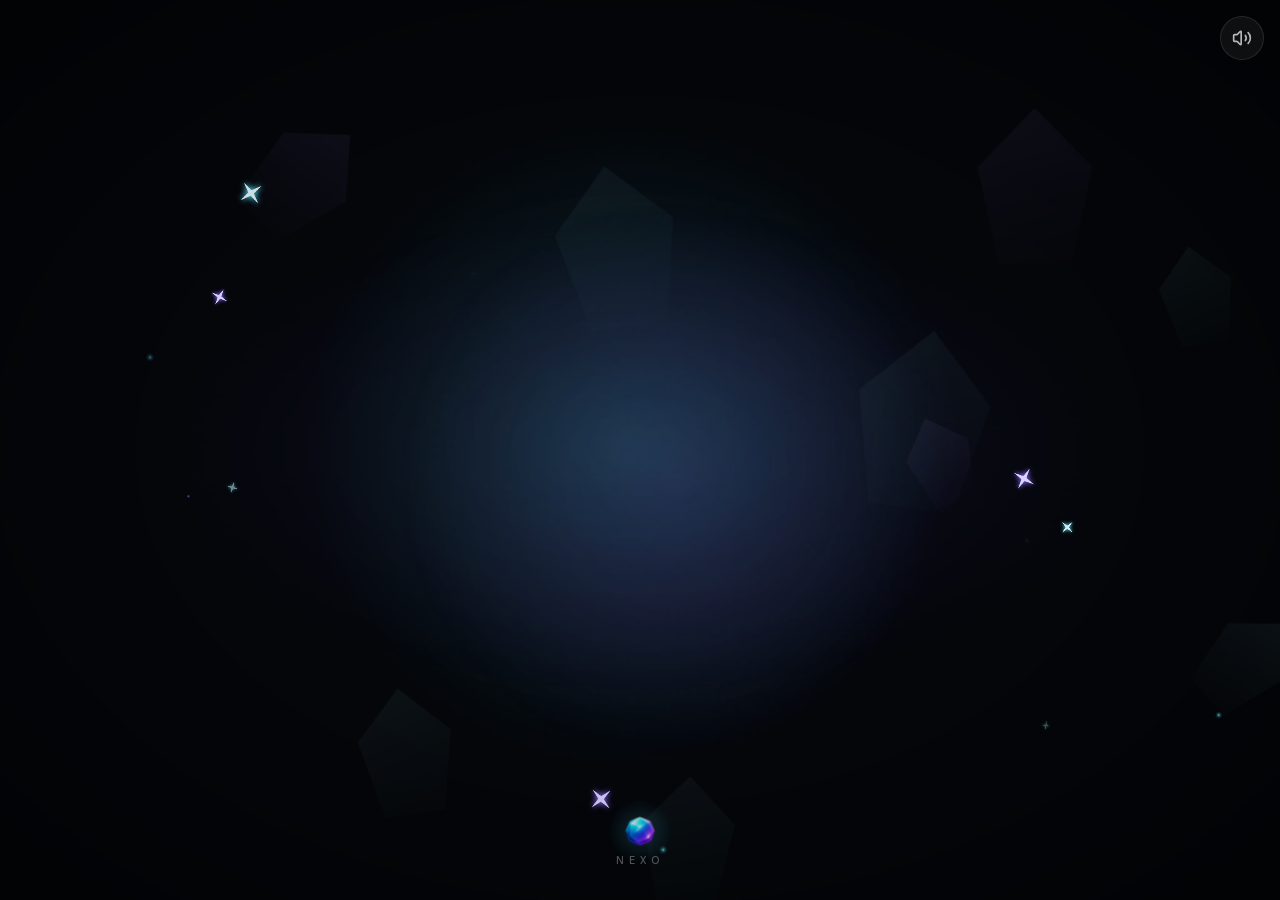
==== index.html @ 81761bd9 "Website 2026-11-21 20:21" ====
<!DOCTYPE html><html lang="de" class="dark geist_a71539c9-module__T19VSG__variable geist_mono_8d43a2aa-module__8Li5zG__variable caveat_f4b61a99-module__qhs43G__variable h-full antialiased"><head><meta charSet="utf-8"/><meta name="viewport" content="width=device-width, initial-scale=1, maximum-scale=1, user-scalable=no, viewport-fit=cover"/><link rel="preload" href="/_next/static/media/797e433ab948586e-s.p.0r6juujl39pe6.woff2" as="font" crossorigin="" type="font/woff2"/><link rel="preload" href="/_next/static/media/a85fe84266768609-s.p.0h6ig86gwutp4.woff2" as="font" crossorigin="" type="font/woff2"/><link rel="preload" href="/_next/static/media/caa3a2e1cccd8315-s.p.0wgildi0cnwt9.woff2" as="font" crossorigin="" type="font/woff2"/><link rel="preload" as="image" href="/crystal.png"/><link rel="stylesheet" href="/_next/static/chunks/04khlw2bsgxee.css" data-precedence="next"/><link rel="stylesheet" href="/_next/static/chunks/0vamba2npa4g3.css" data-precedence="next"/><link rel="stylesheet" href="/_next/static/chunks/1_z8bjdv9g41i.css" data-precedence="next"/><link rel="preload" as="script" fetchPriority="low" href="/_next/static/chunks/0rqmg49wirni2.js"/><script src="/_next/static/chunks/2i51e627rllld.js" async=""></script><script src="/_next/static/chunks/13mygkiy-sgj0.js" async=""></script><script src="/_next/static/chunks/1ib4xohwn_uib.js" async=""></script><script src="/_next/static/chunks/turbopack-1xsj3ijd8hkog.js" async=""></script><script src="/_next/static/chunks/2jrxtgu4h-6bs.js" async=""></script><script src="/_next/static/chunks/3tie-uyjdk5lp.js" async=""></script><script src="/_next/static/chunks/12kx-5sqrvec0.js" async=""></script><script src="/_next/static/chunks/0gdm_7kdql0em.js" async=""></script><script src="/_next/static/chunks/30dv19oedia1_.js" async=""></script><script src="/_next/static/chunks/3_k0rtikyjmhv.js" async=""></script><script src="/_next/static/chunks/3nl4oasslo-i-.js" async=""></script><script src="/_next/static/chunks/2qwep96i-6cj0.js" async=""></script><script src="/_next/static/chunks/0hn1bo8x3d9_b.js" async=""></script><script src="/_next/static/chunks/1rcsd5vnk_sfx.js" async=""></script><script src="/_next/static/chunks/1guqfjhjyr0w4.js" async=""></script><script src="/_next/static/chunks/3259_ziqbqms8.js" async=""></script><script src="/_next/static/chunks/0dths79yinlkn.js" async=""></script><script src="/_next/static/chunks/15a3kn6c_qgkf.js" async=""></script><script src="/_next/static/chunks/2ivs1idp0bdpu.js" async=""></script><script src="/_next/static/chunks/1ja8_trqg0-54.js" async=""></script><script src="/_next/static/chunks/0nc6sthwutwm3.js" async=""></script><meta name="theme-color" content="#0a0a0a"/><meta name="color-scheme" content="dark"/><title>Nexo</title><meta name="description" content="Deine Schul-App für alles."/><meta name="application-name" content="Nexo"/><link rel="manifest" href="/manifest.webmanifest"/><meta name="mobile-web-app-capable" content="yes"/><meta name="apple-mobile-web-app-title" content="Nexo"/><meta name="apple-mobile-web-app-status-bar-style" content="black-translucent"/><link rel="icon" href="/icon.png?icon.0kevs3wyk-muc.png" sizes="512x512" type="image/png"/><link rel="apple-touch-icon" href="/apple-icon.png?apple-icon.0-7ggz6d2srgz.png" sizes="180x180" type="image/png"/><meta name="next-size-adjust" content=""/><script src="/_next/static/chunks/0cz1d0mv5g_q7.js" noModule=""></script></head><body class="h-full overflow-hidden"><div hidden=""><!--$--><!--/$--></div><div aria-hidden="true" class="nexo-boot"><img src="/crystal.png" alt="" class="nexo-boot-mark" draggable="false"/><span class="nexo-boot-line"></span><span class="nexo-boot-hi"></span></div><script>(self.__next_s=self.__next_s||[]).push([0,{"children":"(function(){try{\nvar d=document.documentElement;\nif(localStorage.getItem(\"nexo:onboarded\")!==\"1\")return;\nvar inst=false||matchMedia(\"(display-mode: standalone)\").matches||navigator.standalone===true;\nif(!inst||sessionStorage.getItem(\"nexo:booted\")){d.setAttribute(\"data-no-boot\",\"\");return;}\nsessionStorage.setItem(\"nexo:booted\",\"1\");\nif(sessionStorage.getItem(\"nexo:greeted\"))return;\nvar p=JSON.parse(localStorage.getItem(\"nexo:profile\")||\"{}\");\nvar n=(p.firstName||\"\").trim();if(!n)return;\nsessionStorage.setItem(\"nexo:greeted\",\"1\");\nvar h={\"de\":{\"m\":\"Guten Morgen, {name}\",\"d\":\"Hallo, {name}\",\"e\":\"Guten Abend, {name}\"},\"en\":{\"m\":\"Good morning, {name}\",\"d\":\"Hi, {name}\",\"e\":\"Good evening, {name}\"},\"fr\":{\"m\":\"Bonjour, {name}\",\"d\":\"Salut, {name}\",\"e\":\"Bonsoir, {name}\"},\"es\":{\"m\":\"Buenos días, {name}\",\"d\":\"Hola, {name}\",\"e\":\"Buenas noches, {name}\"},\"ja\":{\"m\":\"おはよう、{name}\",\"d\":\"こんにちは、{name}\",\"e\":\"こんばんは、{name}\"}};var g=h[localStorage.getItem(\"nexo:locale\")]||h.de;\nvar hr=new Date().getHours();var t=(hr\u003e=5\u0026\u0026hr\u003c11?g.m:hr\u003e=17||hr\u003c5?g.e:g.d).replace(\"{name}\",n);\nd.style.setProperty(\"--boot-hi\",JSON.stringify(t));d.setAttribute(\"data-boot-greet\",\"\");\n}catch(e){}})();","id":"nexo-boot-greet"}])</script><div class="pointer-events-none fixed left-0 top-0 z-50 pl-5 pt-5 sm:pl-8 sm:pt-7"><div class="pointer-events-auto"><div class="relative"><div class="relative transition-[transform,opacity] duration-[450ms] ease-[cubic-bezier(0.22,0.61,0.36,1)]" style="transform:scale(1);transform-origin:top left;opacity:1"><button type="button" aria-label="Menü" data-tour="menu" aria-expanded="false" class="relative flex h-14 items-center rounded-lg outline-none focus-visible:ring-2 focus-visible:ring-ring"><div class="size-14 shrink-0" aria-hidden="true"></div></button><div id="nexo-crystal" aria-hidden="true" class="pointer-events-none absolute left-0 top-0 z-10 will-change-transform" style="width:56px;height:56px;transform:translateX(-6px);transform-origin:0% 0% 0"><img src="/crystal.png" alt="" aria-hidden="true" draggable="false" class="select-none object-contain size-full"/></div><div aria-hidden="true" class="pointer-events-none absolute left-0 top-0 z-10 whitespace-nowrap" style="opacity:0;transform:translateX(66px) translateY(28px)"><span class="block -translate-y-1/2 font-semibold leading-none tracking-tight text-foreground" style="font-size:1.5rem">Workspace</span></div><div aria-hidden="true" class="absolute left-0 top-0 flex flex-col" style="pointer-events:none;visibility:hidden"><div aria-hidden="true" class="pointer-events-none absolute -inset-x-8 -inset-y-4 backdrop-blur-[3px] [mask-image:linear-gradient(to_right,transparent,black_22%,black_78%,transparent),linear-gradient(to_bottom,transparent,black_14%,black_86%,transparent)] [mask-composite:intersect] [-webkit-mask-image:linear-gradient(to_right,transparent,black_22%,black_78%,transparent),linear-gradient(to_bottom,transparent,black_14%,black_86%,transparent)] [-webkit-mask-composite:source-in]" style="opacity:0"></div><button type="button" data-tour="menu-settings" class="group relative flex h-14 items-center gap-3 text-left" style="opacity:0;transform:translateY(-8px)"><span class="relative grid size-11 shrink-0 place-items-center overflow-hidden rounded-full bg-surface-2 text-sm font-semibold text-muted ring-1 ring-border transition-[opacity,color] duration-300 group-hover:text-foreground"></span><span class="text-lg font-semibold tracking-tight text-muted transition-colors group-hover:text-accent">Einstellungen</span></button><button type="button" data-tour="menu-workspace" class="group relative flex h-12 items-center text-left" style="opacity:0;transform:translateY(-8px)"><span class="text-2xl font-semibold tracking-tight transition-colors duration-200 text-foreground opacity-0">Workspace</span></button><button type="button" data-tour="menu-school" class="group relative flex h-12 items-center text-left" style="opacity:0;transform:translateY(-8px)"><span class="text-2xl font-semibold tracking-tight transition-colors duration-200 text-muted group-hover:text-accent">Schule</span></button><button type="button" data-tour="menu-planner" class="group relative flex h-12 items-center text-left" style="opacity:0;transform:translateY(-8px)"><span class="text-2xl font-semibold tracking-tight transition-colors duration-200 text-muted group-hover:text-accent">Planer</span></button><button type="button" data-tour="menu-progress" class="group relative flex h-12 items-center text-left" style="opacity:0;transform:translateY(-8px)"><span class="text-2xl font-semibold tracking-tight transition-colors duration-200 text-muted group-hover:text-accent">Fortschritt</span></button><button type="button" data-tour="menu-nexoAi" class="group relative flex h-12 items-center text-left" style="opacity:0;transform:translateY(-8px)"><span class="text-2xl font-semibold tracking-tight transition-colors duration-200 text-muted group-hover:text-accent">Nexo AI</span><span class="ml-2 self-center text-xs font-medium text-faint">bald</span></button><button type="button" data-tour="menu-community" class="group relative flex h-12 items-center text-left" style="opacity:0;transform:translateY(-8px)"><span class="text-2xl font-semibold tracking-tight transition-colors duration-200 text-muted group-hover:text-accent">Community</span><span class="ml-2 self-center text-xs font-medium text-faint">bald</span></button></div></div></div></div></div><main class="h-full"><div class="h-full w-full"><div class="relative h-full w-full select-none overflow-hidden" style="-webkit-touch-callout:none"><div aria-hidden="true" class="nexo-wall pointer-events-none absolute inset-0 z-0" style="transform-origin:top left"><div class="absolute inset-0 overflow-hidden" style="background:#07081a"><svg class="absolute inset-0 h-full w-full" viewBox="0 0 1600 1000" preserveAspectRatio="xMidYMid slice" aria-hidden="true"><defs><linearGradient id="wc-sky" x1="0" y1="0" x2="0" y2="1"><stop offset="0" stop-color="#05060f"></stop><stop offset="0.55" stop-color="#0b0a1f"></stop><stop offset="1" stop-color="#151033"></stop></linearGradient><radialGradient id="wc-glow" cx="0.5" cy="0.5" r="0.5"><stop offset="0" stop-color="#7c6bff" stop-opacity="0.32"></stop><stop offset="0.5" stop-color="#7c6bff" stop-opacity="0.1"></stop><stop offset="1" stop-color="#7c6bff" stop-opacity="0"></stop></radialGradient><radialGradient id="wc-glow2" cx="0.5" cy="0.5" r="0.5"><stop offset="0" stop-color="#46e0ff" stop-opacity="0.16"></stop><stop offset="1" stop-color="#46e0ff" stop-opacity="0"></stop></radialGradient><linearGradient id="wc-cl" x1="0" y1="0" x2="0.4" y2="1"><stop offset="0" stop-color="#7fe9ff" stop-opacity="0.55"></stop><stop offset="0.55" stop-color="#7c6bff" stop-opacity="0.35"></stop><stop offset="1" stop-color="#7c6bff" stop-opacity="0.05"></stop></linearGradient><linearGradient id="wc-cr" x1="0" y1="0" x2="0" y2="1"><stop offset="0" stop-color="#a58bff" stop-opacity="0.4"></stop><stop offset="0.6" stop-color="#c45cff" stop-opacity="0.22"></stop><stop offset="1" stop-color="#c45cff" stop-opacity="0.03"></stop></linearGradient><linearGradient id="wc-ridge" x1="0" y1="0" x2="1" y2="0"><stop offset="0" stop-color="#46e0ff" stop-opacity="0.5"></stop><stop offset="0.5" stop-color="#7c6bff" stop-opacity="0.45"></stop><stop offset="1" stop-color="#c45cff" stop-opacity="0.4"></stop></linearGradient></defs><rect width="1600" height="1000" fill="url(#wc-sky)"></rect><ellipse cx="1210" cy="470" rx="520" ry="420" fill="url(#wc-glow)"></ellipse><ellipse cx="260" cy="120" rx="520" ry="340" fill="url(#wc-glow2)"></ellipse><polyline points="90,120 210,70 420,90 330,160 180,250 300,300" fill="none" stroke="rgba(160,190,255,0.16)" stroke-width="1"></polyline><circle cx="90" cy="120" r="1.8" fill="#fff" opacity="0.25"></circle><circle cx="210" cy="70" r="1.1" fill="#fff" opacity="0.38"></circle><circle cx="330" cy="160" r="1.1" fill="#fff" opacity="0.51"></circle><circle cx="180" cy="250" r="1.1" fill="#fff" opacity="0.64"></circle><circle cx="420" cy="90" r="1.1" fill="#fff" opacity="0.27"></circle><circle cx="520" cy="210" r="1.8" fill="#fff" opacity="0.4"></circle><circle cx="640" cy="60" r="1.1" fill="#fff" opacity="0.53"></circle><circle cx="760" cy="150" r="1.1" fill="#fff" opacity="0.6599999999999999"></circle><circle cx="880" cy="80" r="1.1" fill="#fff" opacity="0.29"></circle><circle cx="990" cy="190" r="1.1" fill="#fff" opacity="0.42000000000000004"></circle><circle cx="70" cy="330" r="1.8" fill="#fff" opacity="0.55"></circle><circle cx="300" cy="300" r="1.1" fill="#fff" opacity="0.6799999999999999"></circle><circle cx="600" cy="320" r="1.1" fill="#fff" opacity="0.31"></circle><circle cx="1080" cy="70" r="1.1" fill="#fff" opacity="0.44"></circle><circle cx="1500" cy="90" r="1.1" fill="#fff" opacity="0.5700000000000001"></circle><circle cx="1420" cy="220" r="1.8" fill="#fff" opacity="0.7"></circle><circle cx="1560" cy="300" r="1.1" fill="#fff" opacity="0.33"></circle><circle cx="40" cy="200" r="1.1" fill="#fff" opacity="0.45999999999999996"></circle><circle cx="700" cy="260" r="1.1" fill="#fff" opacity="0.5900000000000001"></circle><circle cx="1000" cy="300" r="1.1" fill="#fff" opacity="0.72"></circle><g transform="translate(0 110)"><path d="M1215,120 L1125,265 L1150,600 L1208,630 L1212,282 Z" fill="url(#wc-cl)"></path><path d="M1215,120 L1212,282 L1208,630 L1285,598 L1310,262 Z" fill="url(#wc-cr)"></path><path d="M1215,120 L1125,265 L1150,600 L1208,630 L1285,598 L1310,262 Z M1125,265 L1212,282 L1310,262 M1212,282 L1208,630" fill="none" stroke="rgba(190,220,255,0.28)" stroke-width="1.2" stroke-linejoin="round"></path><path d="M1365,300 L1328,382 L1345,560 L1378,575 L1381,392 Z" fill="url(#wc-cl)" opacity="0.7"></path><path d="M1365,300 L1381,392 L1378,575 L1418,552 L1420,375 Z" fill="url(#wc-cr)" opacity="0.7"></path><path d="M1365,300 L1328,382 L1381,392 L1420,375 Z" fill="none" stroke="rgba(190,220,255,0.22)" stroke-width="1"></path></g><path d="M-40,770 L130,635 L45,840 Z" fill="#17153a" stroke="rgba(130,150,255,0.07)" stroke-width="1" stroke-linejoin="round"></path><path d="M-40,770 L45,840 L-40,1000 Z" fill="#0e0d25" stroke="rgba(130,150,255,0.07)" stroke-width="1" stroke-linejoin="round"></path><path d="M45,840 L130,635 L130,1000 L-40,1000 Z" fill="#0e0d25" stroke="rgba(130,150,255,0.07)" stroke-width="1" stroke-linejoin="round"></path><path d="M130,635 L290,715 L210,877 Z" fill="#100d29" stroke="rgba(130,150,255,0.07)" stroke-width="1" stroke-linejoin="round"></path><path d="M130,635 L210,877 L130,1000 Z" fill="#100d29" stroke="rgba(130,150,255,0.07)" stroke-width="1" stroke-linejoin="round"></path><path d="M210,877 L290,715 L290,1000 L130,1000 Z" fill="#1a1640" stroke="rgba(130,150,255,0.07)" stroke-width="1" stroke-linejoin="round"></path><path d="M290,715 L470,530 L380,854 Z" fill="#16163c" stroke="rgba(130,150,255,0.07)" stroke-width="1" stroke-linejoin="round"></path><path d="M290,715 L380,854 L290,1000 Z" fill="#0d0c22" stroke="rgba(130,150,255,0.07)" stroke-width="1" stroke-linejoin="round"></path><path d="M380,854 L470,530 L470,1000 L290,1000 Z" fill="#0d0c22" stroke="rgba(130,150,255,0.07)" stroke-width="1" stroke-linejoin="round"></path><path d="M470,530 L640,690 L555,891 Z" fill="#0e0d25" stroke="rgba(130,150,255,0.07)" stroke-width="1" stroke-linejoin="round"></path><path d="M470,530 L555,891 L470,1000 Z" fill="#0e0d25" stroke="rgba(130,150,255,0.07)" stroke-width="1" stroke-linejoin="round"></path><path d="M555,891 L640,690 L640,1000 L470,1000 Z" fill="#17153a" stroke="rgba(130,150,255,0.07)" stroke-width="1" stroke-linejoin="round"></path><path d="M640,690 L800,585 L720,868 Z" fill="#1a1640" stroke="rgba(130,150,255,0.07)" stroke-width="1" stroke-linejoin="round"></path><path d="M640,690 L720,868 L640,1000 Z" fill="#100d29" stroke="rgba(130,150,255,0.07)" stroke-width="1" stroke-linejoin="round"></path><path d="M720,868 L800,585 L800,1000 L640,1000 Z" fill="#100d29" stroke="rgba(130,150,255,0.07)" stroke-width="1" stroke-linejoin="round"></path><path d="M800,585 L960,720 L880,845 Z" fill="#0d0c22" stroke="rgba(130,150,255,0.07)" stroke-width="1" stroke-linejoin="round"></path><path d="M800,585 L880,845 L800,1000 Z" fill="#0d0c22" stroke="rgba(130,150,255,0.07)" stroke-width="1" stroke-linejoin="round"></path><path d="M880,845 L960,720 L960,1000 L800,1000 Z" fill="#16163c" stroke="rgba(130,150,255,0.07)" stroke-width="1" stroke-linejoin="round"></path><path d="M960,720 L1130,560 L1045,882 Z" fill="#17153a" stroke="rgba(130,150,255,0.07)" stroke-width="1" stroke-linejoin="round"></path><path d="M960,720 L1045,882 L960,1000 Z" fill="#0e0d25" stroke="rgba(130,150,255,0.07)" stroke-width="1" stroke-linejoin="round"></path><path d="M1045,882 L1130,560 L1130,1000 L960,1000 Z" fill="#0e0d25" stroke="rgba(130,150,255,0.07)" stroke-width="1" stroke-linejoin="round"></path><path d="M1130,560 L1300,675 L1215,859 Z" fill="#100d29" stroke="rgba(130,150,255,0.07)" stroke-width="1" stroke-linejoin="round"></path><path d="M1130,560 L1215,859 L1130,1000 Z" fill="#100d29" stroke="rgba(130,150,255,0.07)" stroke-width="1" stroke-linejoin="round"></path><path d="M1215,859 L1300,675 L1300,1000 L1130,1000 Z" fill="#1a1640" stroke="rgba(130,150,255,0.07)" stroke-width="1" stroke-linejoin="round"></path><path d="M1300,675 L1470,600 L1385,896 Z" fill="#16163c" stroke="rgba(130,150,255,0.07)" stroke-width="1" stroke-linejoin="round"></path><path d="M1300,675 L1385,896 L1300,1000 Z" fill="#0d0c22" stroke="rgba(130,150,255,0.07)" stroke-width="1" stroke-linejoin="round"></path><path d="M1385,896 L1470,600 L1470,1000 L1300,1000 Z" fill="#0d0c22" stroke="rgba(130,150,255,0.07)" stroke-width="1" stroke-linejoin="round"></path><path d="M1470,600 L1640,710 L1555,873 Z" fill="#0e0d25" stroke="rgba(130,150,255,0.07)" stroke-width="1" stroke-linejoin="round"></path><path d="M1470,600 L1555,873 L1470,1000 Z" fill="#0e0d25" stroke="rgba(130,150,255,0.07)" stroke-width="1" stroke-linejoin="round"></path><path d="M1555,873 L1640,710 L1640,1000 L1470,1000 Z" fill="#17153a" stroke="rgba(130,150,255,0.07)" stroke-width="1" stroke-linejoin="round"></path><polyline points="-40,770 130,635 290,715 470,530 640,690 800,585 960,720 1130,560 1300,675 1470,600 1640,710" fill="none" stroke="url(#wc-ridge)" stroke-width="1.4" stroke-linejoin="round"></polyline><path d="M-40,870 L180,760 L70,920 Z" fill="#100e27" stroke="rgba(120,110,255,0.06)" stroke-width="1" stroke-linejoin="round"></path><path d="M-40,870 L70,920 L-40,1000 Z" fill="#090816" stroke="rgba(120,110,255,0.06)" stroke-width="1" stroke-linejoin="round"></path><path d="M70,920 L180,760 L180,1000 L-40,1000 Z" fill="#090816" stroke="rgba(120,110,255,0.06)" stroke-width="1" stroke-linejoin="round"></path><path d="M180,760 L360,845 L270,957 Z" fill="#0b0a1a" stroke="rgba(120,110,255,0.06)" stroke-width="1" stroke-linejoin="round"></path><path d="M180,760 L270,957 L180,1000 Z" fill="#0b0a1a" stroke="rgba(120,110,255,0.06)" stroke-width="1" stroke-linejoin="round"></path><path d="M270,957 L360,845 L360,1000 L180,1000 Z" fill="#120f2b" stroke="rgba(120,110,255,0.06)" stroke-width="1" stroke-linejoin="round"></path><path d="M360,845 L560,730 L460,934 Z" fill="#100e27" stroke="rgba(120,110,255,0.06)" stroke-width="1" stroke-linejoin="round"></path><path d="M360,845 L460,934 L360,1000 Z" fill="#090816" stroke="rgba(120,110,255,0.06)" stroke-width="1" stroke-linejoin="round"></path><path d="M460,934 L560,730 L560,1000 L360,1000 Z" fill="#090816" stroke="rgba(120,110,255,0.06)" stroke-width="1" stroke-linejoin="round"></path><path d="M560,730 L760,850 L660,971 Z" fill="#0b0a1a" stroke="rgba(120,110,255,0.06)" stroke-width="1" stroke-linejoin="round"></path><path d="M560,730 L660,971 L560,1000 Z" fill="#0b0a1a" stroke="rgba(120,110,255,0.06)" stroke-width="1" stroke-linejoin="round"></path><path d="M660,971 L760,850 L760,1000 L560,1000 Z" fill="#120f2b" stroke="rgba(120,110,255,0.06)" stroke-width="1" stroke-linejoin="round"></path><path d="M760,850 L930,770 L845,948 Z" fill="#100e27" stroke="rgba(120,110,255,0.06)" stroke-width="1" stroke-linejoin="round"></path><path d="M760,850 L845,948 L760,1000 Z" fill="#090816" stroke="rgba(120,110,255,0.06)" stroke-width="1" stroke-linejoin="round"></path><path d="M845,948 L930,770 L930,1000 L760,1000 Z" fill="#090816" stroke="rgba(120,110,255,0.06)" stroke-width="1" stroke-linejoin="round"></path><path d="M930,770 L1120,870 L1025,925 Z" fill="#0b0a1a" stroke="rgba(120,110,255,0.06)" stroke-width="1" stroke-linejoin="round"></path><path d="M930,770 L1025,925 L930,1000 Z" fill="#0b0a1a" stroke="rgba(120,110,255,0.06)" stroke-width="1" stroke-linejoin="round"></path><path d="M1025,925 L1120,870 L1120,1000 L930,1000 Z" fill="#120f2b" stroke="rgba(120,110,255,0.06)" stroke-width="1" stroke-linejoin="round"></path><path d="M1120,870 L1320,760 L1220,962 Z" fill="#100e27" stroke="rgba(120,110,255,0.06)" stroke-width="1" stroke-linejoin="round"></path><path d="M1120,870 L1220,962 L1120,1000 Z" fill="#090816" stroke="rgba(120,110,255,0.06)" stroke-width="1" stroke-linejoin="round"></path><path d="M1220,962 L1320,760 L1320,1000 L1120,1000 Z" fill="#090816" stroke="rgba(120,110,255,0.06)" stroke-width="1" stroke-linejoin="round"></path><path d="M1320,760 L1500,845 L1410,939 Z" fill="#0b0a1a" stroke="rgba(120,110,255,0.06)" stroke-width="1" stroke-linejoin="round"></path><path d="M1320,760 L1410,939 L1320,1000 Z" fill="#0b0a1a" stroke="rgba(120,110,255,0.06)" stroke-width="1" stroke-linejoin="round"></path><path d="M1410,939 L1500,845 L1500,1000 L1320,1000 Z" fill="#120f2b" stroke="rgba(120,110,255,0.06)" stroke-width="1" stroke-linejoin="round"></path><path d="M1500,845 L1640,800 L1570,976 Z" fill="#100e27" stroke="rgba(120,110,255,0.06)" stroke-width="1" stroke-linejoin="round"></path><path d="M1500,845 L1570,976 L1500,1000 Z" fill="#090816" stroke="rgba(120,110,255,0.06)" stroke-width="1" stroke-linejoin="round"></path><path d="M1570,976 L1640,800 L1640,1000 L1500,1000 Z" fill="#090816" stroke="rgba(120,110,255,0.06)" stroke-width="1" stroke-linejoin="round"></path><polyline points="-40,870 180,760 360,845 560,730 760,850 930,770 1120,870 1320,760 1500,845 1640,800" fill="none" stroke="rgba(196,92,255,0.22)" stroke-width="1.2" stroke-linejoin="round"></polyline></svg></div><div aria-hidden="true" class="pointer-events-none absolute inset-0 bg-black"></div></div><div class="absolute inset-0 z-10 pointer-events-none overflow-hidden"><div class="pointer-events-none absolute inset-0 z-10" style="transform-origin:top left"></div></div><input type="file" accept="image/*" class="hidden"/></div></div><!--$--><!--/$--></main><div aria-hidden="true" class="pointer-events-none fixed inset-0 z-[180]"></div><script src="/_next/static/chunks/0rqmg49wirni2.js" id="_R_" async=""></script><script>(self.__next_f=self.__next_f||[]).push([0])</script><script>self.__next_f.push([1,"1:\"$Sreact.fragment\"\n2:I[78384,[\"/_next/static/chunks/2jrxtgu4h-6bs.js\",\"/_next/static/chunks/3tie-uyjdk5lp.js\",\"/_next/static/chunks/12kx-5sqrvec0.js\",\"/_next/static/chunks/0gdm_7kdql0em.js\",\"/_next/static/chunks/30dv19oedia1_.js\",\"/_next/static/chunks/3_k0rtikyjmhv.js\",\"/_next/static/chunks/3nl4oasslo-i-.js\",\"/_next/static/chunks/2qwep96i-6cj0.js\",\"/_next/static/chunks/0hn1bo8x3d9_b.js\",\"/_next/static/chunks/1rcsd5vnk_sfx.js\"],\"BootSplash\"]\n3:I[79520,[\"/_next/static/chunks/2jrxtgu4h-6bs.js\",\"/_next/static/chunks/3tie-uyjdk5lp.js\",\"/_next/static/chunks/12kx-5sqrvec0.js\",\"/_next/static/chunks/0gdm_7kdql0em.js\",\"/_next/static/chunks/30dv19oedia1_.js\",\"/_next/static/chunks/3_k0rtikyjmhv.js\",\"/_next/static/chunks/3nl4oasslo-i-.js\",\"/_next/static/chunks/2qwep96i-6cj0.js\",\"/_next/static/chunks/0hn1bo8x3d9_b.js\",\"/_next/static/chunks/1rcsd5vnk_sfx.js\"],\"\"]\n5:I[5748,[\"/_next/static/chunks/2jrxtgu4h-6bs.js\",\"/_next/static/chunks/3tie-uyjdk5lp.js\",\"/_next/static/chunks/12kx-5sqrvec0.js\",\"/_next/static/chunks/0gdm_7kdql0em.js\",\"/_next/static/chunks/30dv19oedia1_.js\",\"/_next/static/chunks/3_k0rtikyjmhv.js\",\"/_next/static/chunks/3nl4oasslo-i-.js\",\"/_next/static/chunks/2qwep96i-6cj0.js\",\"/_next/static/chunks/0hn1bo8x3d9_b.js\",\"/_next/static/chunks/1rcsd5vnk_sfx.js\"],\"MotionSetup\"]\n6:I[59256,[\"/_next/static/chunks/2jrxtgu4h-6bs.js\",\"/_next/static/chunks/3tie-uyjdk5lp.js\",\"/_next/static/chunks/12kx-5sqrvec0.js\",\"/_next/static/chunks/0gdm_7kdql0em.js\",\"/_next/static/chunks/30dv19oedia1_.js\",\"/_next/static/chunks/3_k0rtikyjmhv.js\",\"/_next/static/chunks/3nl4oasslo-i-.js\",\"/_next/static/chunks/2qwep96i-6cj0.js\",\"/_next/static/chunks/0hn1bo8x3d9_b.js\",\"/_next/static/chunks/1rcsd5vnk_sfx.js\"],\"AppMenu\"]\n7:I[39756,[\"/_next/static/chunks/2jrxtgu4h-6bs.js\",\"/_next/static/chunks/3tie-uyjdk5lp.js\",\"/_next/static/chunks/12kx-5sqrvec0.js\",\"/_next/static/chunks/0gdm_7kdql0em.js\",\"/_next/static/chunks/30dv19oedia1_.js\",\"/_next/static/chunks/3_k0rtikyjmhv.js\",\"/_next/static/chunks/3nl4oasslo-i-.js\",\"/_next/static/chunks/2qwep96i-6cj0.js\",\"/_next/static/chunks/0hn1bo8x3d9_b.js\",\"/_next/static/chunks/1rcsd5vnk_sfx.js\"],\"default\"]\n8:I[58298,[\"/_next/static/chunks/2jrxtgu4h-6bs.js\",\"/_next/static/chunks/3tie-uyjdk5lp.js\",\"/_next/static/chunks/12kx-5sqrvec0.js\",\"/_next/static/chunks/0gdm_7kdql0em.js\",\"/_next/static/chunks/30dv19oedia1_.js\",\"/_next/static/chunks/3_k0rtikyjmhv.js\",\"/_next/static/chunks/3nl4oasslo-i-.js\",\"/_next/static/chunks/2qwep96i-6cj0.js\",\"/_next/static/chunks/0hn1bo8x3d9_b.js\",\"/_next/static/chunks/1rcsd5vnk_sfx.js\",\"/_next/static/chunks/1guqfjhjyr0w4.js\"],\"default\"]\n9:I[37457,[\"/_next/static/chunks/2jrxtgu4h-6bs.js\",\"/_next/static/chunks/3tie-uyjdk5lp.js\",\"/_next/static/chunks/12kx-5sqrvec0.js\",\"/_next/static/chunks/0gdm_7kdql0em.js\",\"/_next/static/chunks/30dv19oedia1_.js\",\"/_next/static/chunks/3_k0rtikyjmhv.js\",\"/_next/static/chunks/3nl4oasslo-i-.js\",\"/_next/static/chunks/2qwep96i-6cj0.js\",\"/_next/static/chunks/0hn1bo8x3d9_b.js\",\"/_next/static/chunks/1rcsd5vnk_sfx.js\"],\"default\"]\n23:I[63491,[\"/_next/static/chunks/2jrxtgu4h-6bs.js\",\"/_next/static/chunks/3tie-uyjdk5lp.js\",\"/_next/static/chunks/12kx-5sqrvec0.js\",\"/_next/static/chunks/0gdm_7kdql0em.js\",\"/_next/static/chunks/30dv19oedia1_.js\",\"/_next/static/chunks/3_k0rtikyjmhv.js\",\"/_next/static/chunks/3nl4oasslo-i-.js\",\"/_next/static/chunks/2qwep96i-6cj0.js\",\"/_next/static/chunks/0hn1bo8x3d9_b.js\",\"/_next/static/chunks/1rcsd5vnk_sfx.js\",\"/_next/static/chunks/3259_ziqbqms8.js\"],\"default\"]\n:HL[\"/_next/static/chunks/04khlw2bsgxee.css\",\"style\"]\n:HL[\"/_next/static/chunks/0vamba2npa4g3.css\",\"style\"]\n:HL[\"/_next/static/chunks/1_z8bjdv9g41i.css\",\"style\"]\n:HL[\"/_next/static/media/797e433ab948586e-s.p.0r6juujl39pe6.woff2\",\"font\",{\"crossOrigin\":\"\",\"type\":\"font/woff2\"}]\n:HL[\"/_next/static/media/a85fe84266768609-s.p.0h6ig86gwutp4.woff2\",\"font\",{\"crossOrigin\":\"\",\"type\":\"font/woff2\"}]\n:HL[\"/_next/static/media/caa3a2e1cccd8315-s.p.0wgildi0cnwt9.woff2\",\"font\",{\"crossOrigin\":\"\",\"type\":\"font/woff2\"}]\n4:T4b4,(function(){try{\nvar d=document.documentElement;\nif(localStorage.getItem(\"nexo:onboarded\")!==\"1\")return;\nvar inst=false||matchMedia(\"(display-mode: standalone)\").matches||navigator.standalone===true;\nif(!inst||sessionStorage.getItem(\"nexo:booted\")){d.setAttribute(\"data-no-boot\",\"\");return;}\nsessionStorage.setItem(\"nexo:booted\",\"1\");\nif(sessionStorage.getItem(\"nexo:greeted\"))return;\nvar p=JSON.parse(localStorage.getItem(\"nexo:profile\")||\"{}\");\nvar n=(p.firstName||\"\").trim();if(!n)return;\nsessionStorage.setItem(\"nexo:greeted\",\"1\");\nvar h={\"de\":{\"m\":\"Guten Morgen, {name}\",\"d\":\"Hallo, {name}\",\"e\":\"Guten Abend, {name}\"},\"en\":{\"m\":\"Good morning, {name}\",\"d\":\"Hi, {name}\",\"e\":\"Good evening, {name}\"},\"fr\":{\"m\":\"Bonjour, {name}\",\"d\":\"Salut, {name}\",\"e\":\"Bonsoir, {name}\"},\"es\":{\"m\":\"Buenos días, {name}\",\"d\":\"Hola, {name}\",\"e\":\"Buenas noches, {name}\"},\"ja\":{\"m\":\"おはよう、{name}\",\"d\":\"こんにちは、{name}\",\"e\":\"こんばんは、{name}\"}};var g=h[localStorage.getItem(\"nexo:locale\")]||h.de;\nvar hr=new Date().getHours();var t=(hr\u003e=5\u0026\u0026hr\u003c11?g.m:hr\u003e=17||hr\u003c5?g.e:g.d).replace(\"{name}\",n);\nd.style.setProperty(\"--boot-hi\",JSON.stringify(t));d.setAttribute(\"data-boot-greet\",\"\");\n}catch(e){}})();0:{\"P\":null,\"c\":[\"\",\"\"],\"q\":\"\",\"i\":false,\"f\":[[[\"\",{\"children\":[\"__PAGE__\",{},\"$undefined\",\"$undefined\",4608]},\"$undefined\",\"$undefined\",4624],[[\"$\",\"$1\",\"c\",{\"children\":[[[\"$\",\"link\",\"0\",{\"rel\":\"stylesheet\",\"href\":\"/_next/static/chunks/04khlw2bsgxee.css\",\"precedence\":\"next\",\"crossOrigin\":\"$undefined\",\"nonce\":\"$undefined\"}],[\"$\",\"link\",\"1\",{\"rel\":\"stylesheet\",\"href\":\"/_next/static/chunks/0vamba2npa4g3.css\",\"precedence\":\"next\",\"crossOrigin\":\"$undefined\",\"nonce\":\"$undefined\"}],[\"$\",\"link\",\"2\",{\"rel\":\"stylesheet\",\"href\":\"/_next/static/chunks/1_z8bjdv9g41i.css\",\"precedence\":\"next\",\"crossOrigin\":\"$undefined\",\"nonce\":\"$undefined\"}],[\"$\",\"script\",\"script-0\",{\"src\":\"/_next/static/chunks/2jrxtgu4h-6bs.js\",\"async\":true,\"nonce\":\"$undefined\"}],[\"$\",\"script\",\"script-1\",{\"src\":\"/_next/static/chunks/3tie-uyjdk5lp.js\",\"async\":true,\"nonce\":\"$undefined\"}],[\"$\",\"script\",\"script-2\",{\"src\":\"/_next/static/chunks/12kx-5sqrvec0.js\",\"async\":true,\"nonce\":\"$undefined\"}],[\"$\",\"script\",\"script-3\",{\"src\":\"/_next/static/chunks/0gdm_7kdql0em.js\",\"async\":true,\"nonce\":\"$undefined\"}],[\"$\",\"script\",\"script-4\",{\"src\":\"/_next/static/chunks/30dv19oedia1_.js\",\"async\":true,\"nonce\":\"$undefined\"}],[\"$\",\"script\",\"script-5\",{\"src\":\"/_next/static/chunks/3_k0rtikyjmhv.js\",\"async\":true,\"nonce\":\"$undefined\"}],[\"$\",\"script\",\"script-6\",{\"src\":\"/_next/static/chunks/3nl4oasslo-i-.js\",\"async\":true,\"nonce\":\"$undefined\"}],[\"$\",\"script\",\"script-7\",{\"src\":\"/_next/static/chunks/2qwep96i-6cj0.js\",\"async\":true,\"nonce\":\"$undefined\"}],[\"$\",\"script\",\"script-8\",{\"src\":\"/_next/static/chunks/0hn1bo8x3d9_b.js\",\"async\":true,\"nonce\":\"$undefined\"}],[\"$\",\"script\",\"script-9\",{\"src\":\"/_next/static/chunks/1rcsd5vnk_sfx.js\",\"async\":true,\"nonce\":\"$undefined\"}]],[\"$\",\"html\",null,{\"lang\":\"de\",\"suppressHydrationWarning\":true,\"className\":\"dark geist_a71539c9-module__T19VSG__variable geist_mono_8d43a2aa-module__8Li5zG__variable caveat_f4b61a99-module__qhs43G__variable h-full antialiased\",\"children\":[\"$\",\"body\",null,{\"className\":\"h-full overflow-hidden\",\"children\":[[\"$\",\"$L2\",null,{}],[\"$\",\"$L3\",null,{\"id\":\"nexo-boot-greet\",\"strategy\":\"beforeInteractive\",\"children\":\"$4\"}],[\"$\",\"$L5\",null,{\"children\":[[\"$\",\"div\",null,{\"className\":\"pointer-events-none fixed left-0 top-0 z-50 pl-5 pt-5 sm:pl-8 sm:pt-7\",\"children\":[\"$\",\"div\",null,{\"className\":\"pointer-events-auto\",\"children\":[\"$\",\"$L6\",null,{}]}]}],[\"$\",\"main\",null,{\"className\":\"h-full\",\"children\":[\"$\",\"$L7\",null,{\"parallelRouterKey\":\"children\",\"error\":\"$8\",\"errorStyles\":[],\"errorScripts\":[[\"$\",\"script\",\"script-0\",{\"src\":\"/_next/static/chunks/1guqfjhjyr0w4.js\",\"async\":true,\"nonce\":\"$undefined\"}]],\"template\":[\"$\",\"$L9\",null,{}],\"templateStyles\":\"$undefined\",\"templateScripts\":\"$undefined\",\"notFound\":[[[\"$\",\"title\",null,{\"children\":\"404: This page could not be found.\"}],[\"$\",\"div\",null,{\"style\":{\"fontFamily\":\"system-ui,\\\"Segoe UI\\\",Roboto,Helvetica,Arial,sans-serif,\\\"Apple Color Emoji\\\",\\\"Segoe UI Emoji\\\"\",\"height\":\"100vh\",\"textAlign\":\"center\",\"display\":\"flex\",\"flexDirection\":\"column\",\"alignItems\":\"center\",\"justifyContent\":\"center\"},\"children\":[\"$\",\"div\",null,{\"children\":[[\"$\",\"style\",null,{\"dangerouslySetInnerHTML\":{\"__html\":\"body{color:#000;background:#fff;margin:0}.next-error-h1{border-right:1px solid rgba(0,0,0,.3)}@media (prefers-color-scheme:dark){body{color:#fff;background:#000}.next-error-h1{border-right:1px solid rgba(255,255,255,.3)}}\"}}],\"$La\",\"$Lb\"]}]}]],[]],\"forbidden\":\"$undefined\",\"unauthorized\":\"$undefined\"}]}],\"$Lc\",\"$Ld\",\"$Le\",\"$Lf\",\"$L10\",\"$L11\",\"$L12\",\"$L13\",\"$L14\",\"$L15\",\"$L16\",\"$L17\",\"$L18\",\"$L19\",\"$L1a\",\"$L1b\",\"$L1c\",\"$L1d\"]}],\"$L1e\",\"$L1f\",\"$L20\"]}]}]]}],{\"children\":[\"$L21\",{},null,false,null]},null,false,null],\"$L22\",false]],\"m\":\"$undefined\",\"G\":[\"$23\",[\"$L24\",\"$L25\",\"$L26\"]],\"S\":true,\"h\":null,\"r\":\"$undefined\",\"s\":\"$undefined\",\"a\":\"$undefined\",\"l\":\"$undefined\",\"p\":\"$undefined\",\"d\":\"$undefined\",\"b\":\"AVZYMRuhBl_-Pl1wfSJZS\"}\n27:I[42638,[\"/_next/static/chunks/2jrxtgu4h-6bs.js\",\"/_next/static/chunks/3tie-uyjdk5lp.js\",\"/_next/static/chunks/12kx-5sqrvec0.js\",\"/_next/static/chunks/0gdm_7kdql0em.js\",\"/_next/static/chunks/30dv19oedia1_.js\",\"/_next/static/chunks/3_k0rtikyjmhv.js\",\"/_next/static/chunks/3nl4oasslo-i-.js\",\"/_next/static/chunks/2qwep96i-6cj0.js\",\"/_next/static/chunks/0hn1bo8x3d9_b.js\",\"/_next/static/chunks/1rcsd5vnk_sfx.js\"],\"BackToWorkspace\"]\n28:I[83826,[\"/_next/static/chunks/2jrxtgu4h-6bs.js\",\"/_next/static/chunks/3tie-uyjdk5lp.js\",\"/_next/static/chunks/12kx-5sqrvec0.js\",\"/_next/static/chunks/0gdm_7kdql0em.js\",\"/_next/static/chunks/30dv19oedia1_.js\",\"/_next/static/chunks/3_k0rtikyjmhv.js\",\"/_next/static/chunks/3nl4oasslo-i-.js\",\"/_next/static/chunks/2qwep96i-6cj0.js\",\"/_next/static/chunks/0hn1bo8x3d9_b.js\",\"/_next/static/chunks/1rcsd5vnk_sfx.js\"],\"UndoToast\"]\n29:I[902,[\"/_next/static/chunks/2jrxtgu4h-6bs.js\",\"/_next/static/chunks/3tie-uyjdk5lp.js\",\"/_next/static/chunks/12kx-5sqrvec0.js\",\"/_next/static/chunks/0gdm_7kdql0em.js\",\"/_next/static/chunks/30dv19oedia1_.js\",\"/_next/static/chunks/3_k0rtikyjmhv.js\",\"/_next/static/chunks/3nl4oasslo-i-.js\",\"/_next/static/chunks/2qwep96i-6cj0.js\",\"/_next/static/chunks/0hn1bo8x3d9_b.js\",\"/_next/static/chunks/1rcsd5vnk_sfx.js\"],\"BackupReminder\"]\n2a:I[54981,[\"/_next/static/chunks/2jrxtgu4h-6bs.js\",\"/_next/static/chunks/3tie-uyjdk5lp.js\",\"/_next/static/chunks/12kx-5sqrvec0.js\",\"/_next/static/chunks/0gdm_7kdql0em.js\",\"/_next/static/chunks/30dv19oedia1_.js\",\"/_next/static/chunks/3_k0rtikyjmhv.js\",\"/_next/static/chunks/3nl4oasslo-i-.js\",\"/_next/static/chunks/2qwep96i-6cj0.js\",\"/_next/static/chunks/0hn1bo8x3d9_b.js\",\"/_next/static/chunks/1rcsd5vnk_sfx.js\"],\"Onboarding\"]\n2b:I[29766,[\"/_next/static/chunks/2jrxtgu4h-6bs.js\",\"/_next/static/chunks/3tie-uyjdk5lp.js\",\"/_next/static/chunks/12kx-5sqrvec0.js\",\"/_next/static/chunks/0gdm_7kdql0em.js\",\"/_next/static/chunks/30dv19oedia1_.js\",\"/_next/static/chunks/3_k0rtikyjmhv.js\",\"/_next/static/chunks/3nl4oasslo-i-.js\",\"/_next/static/chunks/2qwep96i-6cj0.js\",\"/_next/static/chunks/0hn1bo8x3d9_b.js\",\"/_next/static/chunks/1rcsd5vnk_sfx.js\"],\"TourOverlay\"]\n2c:I[33392,[\"/_next/static/chunks/2jrxtgu4h-6bs.js\",\"/_next/static/chunks/3tie-uyjdk5lp.js\",\"/_next/static/chunks/12kx-5sqrvec0.js\",\"/_next/static/chunks/0gdm_7kdql0em.js\",\"/_next/static/chunks/30dv19oedia1_.js\",\"/_next/static/chunks/3_k0rtikyjmhv.js\",\"/_next/static/chunks/3nl4oasslo-i-.js\",\"/_next/static/chunks/2qwep96i-6cj0.js\",\"/_next/static/chunks/0hn1bo8x3d9_b.js\",\"/_next/static/chunks/1rcsd5vnk_sfx.js\"],\"HoverHint\"]\n2d:I[71241,[\"/_next/static/chunks/2jrxtgu4h-6bs.js\",\"/_next/static/chunks/3tie-uyjdk5lp.js\",\"/_next/static/chunks/12kx-5sqrvec0.js\",\"/_next/static/chunks/0gdm_7kdql0em.js\",\"/_next/static/chunks/30dv19oedia1_.js\",\"/_next/static/chunks/3_k0rtikyjmhv.js\",\"/_next/static/chunks/3nl4oasslo-i-.js\",\"/_next/static/chunks/2qwep96i-6cj0.js\",\"/_next/static/chunks/0hn1bo8x3d9_b.js\",\"/_next/static/chunks/1rcsd5vnk_sfx.js\"],\"CheckBurst\"]\n2e:I[97630,[\"/_next/static/chunks/2jrxtgu4h-6bs.js\",\"/_next/static/chunks/3tie-uyjdk5lp.js\",\"/_next/static/chunks/12kx-5sqrvec0.js\",\"/_next/static/chunks/0gdm_7kdql0em.js\",\"/_next/static/chunks/30dv19oedia1_.js\",\"/_next/static/chunks/3_k0rtikyjmhv.js\",\"/_next/static/chunks/3nl4oasslo-i-.js\",\"/_next/static/chunks/2qwep96i-6cj0.js\",\"/_next/static/chunks/0hn1bo8x3d9_b.js\",\"/_next/static/chunks/1rcsd5vnk_sfx.js\"],\"QuickHomeworkHost\"]\n2f:I[26009,[\"/_next/static/chunks/2jrxtgu4h-6bs.js\",\"/_next/static/chunks/3tie-uyjdk5lp.js\",\"/_next/static/chunks/12kx-5sqrvec0.js\",\"/_next/static/chunks/0gdm_7kdql0em.js\",\"/_next/static/chunks/30dv19oedia1_.js\",\"/_next/static/chunks/3_k0rtikyjmhv.js\",\"/_next/static/chunks/3nl4oasslo-i-.js\",\"/_next/static/chunks/2qwep96i-6cj0.js\",\"/_next/static/chunks/0hn1bo8x3d9_b.js\",\"/_next/static/chunks/1rcsd5vnk_sfx.js\"],\"CommandPalette\"]\n30:I[17892,[\"/_next/static/chunks/2jrxtgu4h-6bs.js\",\"/_next/static/chunks/3tie-uyjdk5lp.js\",\"/_next/static/chunks/12kx-5sqrvec0.js\",\"/_next/static/chunks/0gdm_7kdql0em.js\",\"/_next/static/chunks/30dv19oedia1_.js\",\"/_next/static/chunks/3_k0rtikyjmhv.js\",\"/_next/static/chunks/3nl4oasslo-i-.js\",\"/_next/static/chunks/2qwep96i-6cj0.js\",\"/_next/static/chunks/0hn1bo8x3d9_b.js\",\"/_next/static/chunks/1rcsd5vnk_sfx.js\"],\"PullToSearch\"]\n31:I[43672,[\"/_next/static/chunks/2jrxtgu4h-6bs.js\",\"/_next/static/chunks/3tie-uyjdk5lp.js\",\"/_next/static/chunks/12kx-5sqrvec0.js\",\"/_next/static/chunks/0gdm_7kdql0em.js\",\"/_next/static/chunks/30dv19oedia1_.js\",\"/_next/static/chunks/3_k0rtikyjmhv.js\",\"/_next/static/chunks/3nl4oasslo-i-.js\",\"/_next/static/chunks/2qwep96i-6cj0.js\",\"/_next/static/chunks/0hn1bo8x3d9_b.js\",\"/_next/static/chunks/1rcsd5vnk_sfx.js\"],\"ReminderHost\"]\n32:I[23246,[\"/_next/static/chunks/2jrxtgu4h-6bs.js\",\"/_next/static/chunks/3tie-uyjdk5lp.js\",\"/_next/static/chunks/12kx-5sqrvec0.js\",\"/_next/static/chunks/0gdm_7kdql0em.js\",\"/_next/static/chunks/30dv19oedia1_.js\",\"/_next/static/chunks/3_k0rtikyjmhv.js\",\"/_next/static/chunks/3nl4oasslo-i-.js\",\"/_next/static/chunks/2qwep96i-6cj0.js\",\"/_next/static/chunks/0hn1bo8x3d9_b.js\",\"/_next/static/chunks/1rcsd5vnk_sfx.js\"],\"StudyHost\"]\n33:I[38363,[\"/_next/static/chunks/2jrxtgu4h-6bs.js\",\"/_next/static/chunks/3tie-uyjdk5lp.js\",\"/_next/static/chunks/12kx-5sqrvec0.js\",\"/_next/static/chunks/0gdm_7kdql0em.js\",\"/_next/static/chunks/30dv19oedia1_.js\",\"/_next/static/chunks/3_k0rtikyjmhv.js\",\"/_next/static/chunks/3nl4oasslo-i-.js\",\"/_next/static/chunks/2qwep96i-6cj0.js\",\"/_next/static/chunks/0hn1bo8x3d9_b.js\",\"/_next/static/chunks/1rcsd5vnk_sfx.js\"],\"TimerHost\"]\n34:I[45813,[\"/_next/static/chunks/2jrxtgu4h-6bs.js\",\"/_next/static/chunks/3tie-uyjdk5lp.js\",\"/_next/static/chunks/12kx-5sqrvec0.js\",\"/_next/static/chunks/0gdm_7kdql0em.js\",\"/_next/static/chunks/30dv19oedia1_.js\",\"/_next/static/chunks/3_k0rtikyjmhv.js\",\"/_next/static/chunks/3nl4oasslo-i-.js\",\"/_next/static/chunks/2qwep96i-6cj0.js\",\"/_next/static/chunks/0hn1bo8x3d9_b.js\",\"/_next/static/chunks/1rcsd5vnk_sfx.js\"],\"NudgeHost\"]\n35:I[29778,[\"/_next/static/chunks/2jrxtgu4h-6bs.js\",\"/_next/static/chunks/3tie-uyjdk5lp.js\",\"/_next/static/chunks/12kx-5sqrvec0.js\",\"/_next/static/chunks/0gdm_7kdql0em.js\",\"/_next/static/chunks/30dv19oedia1_.js\",\"/_next/static/chunks/3_k0rtikyjmhv.js\",\"/_next/static/chunks/3nl4oasslo-i-.js\",\"/_next/static/chunks/2qwep96i-6cj0.js\",\"/_next/static/chunks/0hn1bo8x3d9_b.js\",\"/_next/static/chunks/1rcsd5vnk_sfx.js\"],\"ReliabilityHost\"]\n36:I[66452,[\"/_next/static/chunks/2jrxtgu4h-6bs.js\",\"/_next/static/chunks/3tie-uyjdk5lp.js\",\"/_next/static/chunks/12kx-5sqrvec0.js\",\"/_next/static/chunks/0gdm_7kdql0em.js\",\"/_next/static/chunks/30dv19oedia1_.js\",\"/_next/static/chunks/3_k0rtikyjmhv.js\",\"/_next/static/chunks/3nl4oasslo-i-.js\",\"/_next/static/chunks/2qwep96i-6cj0.js\",\"/_next/static/chunks/0hn1bo8x3d9_b.js\",\"/_next/static/chunks/1rcsd5vnk_sfx.js\"],\"TiltHost\"]\n37:I[72330,[\"/_next/static/chunks/2jrxtgu4h-6bs.js\",\"/_next/static/chunks/3tie-uyjdk5lp.js\",\"/_next/static/chunks/12kx-5sqrvec0.js\",\"/_next/static/chunks/0gdm_7kdql0em.js\",\"/_next/static/chunks/30dv19oedia1_.js\",\"/_next/static/chunks/3_k0rtikyjmhv.js\",\"/_next/static/chunks/3nl4oasslo-i-.js\",\"/_next/static/chunks/2qwep96i-6cj0.js\",\"/_next/static/chunks/0hn1bo8x3d9_b.js\",\"/_next/static/chunks/1rcsd5vnk_sfx.js\"],\"ProgressHost\"]\n38:I[54462,[\"/_next/static/chunks/2jrxtgu4h-6bs.js\",\"/_next/static/chunks/3tie-uyjdk5lp.js\",\"/_next/static/chunks/12kx-5sqrvec0.js\",\"/_next/static/chunks/0gdm_7kdql0em.js\",\"/_next/static/chunks/30dv19oedia1_.js\",\"/_next/static/chunks/3_k0rtikyjmhv.js\",\"/_next/static/chunks/3nl4oasslo-i-.js\",\"/_next/static/chunks/2qwep96i-6cj0.js\",\"/_next/static/chunks/0hn1bo8x3d9_b.js\",\"/_next/static/chunks/1rcsd5vnk_sfx.js\"],\"AppRouteFix\"]\n39:I[32489,[\"/_next/static/chunks/2jrxtgu4h-6bs.js\",\"/_next/static/chunks/3tie-uyjdk5lp.js\",\"/_next/static/chunks/12kx-5sqrvec0.js\",\"/_next/static/chunks/0gdm_7kdql0em.js\",\"/_next/static/chunks/30dv19oedia1_.js\",\"/_next/static/chunks/3_k0rtikyjmhv.js\",\"/_next/static/chunks/3nl4oasslo-i-.js\",\"/_next/static/chunks/2qwep96i-6cj0.js\",\"/_next/static/chunks/0hn1bo8x3d9_b.js\",\"/_next/static/chunks/1rcsd5vnk_sfx.js\"],\"PerfGuard\"]\n3a:I[86737,[\"/_next/static/chunks/2jrxtgu4h-6bs.js\",\"/_next/static/chunks/3tie-uyjdk5lp.js\",\"/_next/static/chunks/12kx-5sqrvec0.js\",\"/_next/static/chunks/0gdm_7kdql0em.js\",\"/_next/static/chunks/30dv19oedia1_.js\",\"/_next/static/chunks/3_k0rtikyjmhv.js\",\"/_next/static/chunks/3nl4oasslo-i-.js\",\"/_next/static/chunks/2qwep96i-6cj0.js\",\"/_next/static/chunks/0hn1bo8x3d9_b.js\",\"/_next/static/chunks/1rcsd5vnk_sfx.js\"],\"Warmup\"]\n3b:I[19280,[\"/_next/static/chunks/2jrxtgu4h-6bs.js\",\"/_next/static/chunks/3tie-uyjdk5lp.js\",\"/_next/static/chunks/12kx-5sqrvec0.js\",\"/_next/static/chunks/0gdm_7kdql0em.js\",\"/_next/static/chunks/30dv19oedia1_.js\",\"/_next/static/chunks/3_k0rtikyjmhv.js\",\"/_next/static/chunks/3nl4oasslo-i-.js\",\"/_next/static/chunks/2qwep96i-6cj0.js\",\"/_next/static/chunks/0hn1bo8x3d9_b.js\",\"/_next/static/chunks/1rcsd5vnk_sfx.js\"],\"ServiceWorkerRegister\"]\n3c:I[59986,[\"/_next/static/chunks/2jrxtgu4h-6bs.js\",\"/_next/static/chunks/3tie-uyjdk5lp.js\",\"/_next/static/chunks/12kx-5sqrvec0.js\",\"/_next/static/chunks/0gdm_7kdql0em.js\",\"/_next/static/chunks/30dv19oedia1_.js\",\"/_next/static/chunks/3_k0rtikyjmhv.js\",\"/_next/static/chunks/3nl4oasslo-i-.js\",\"/_next/static/chunks/2qwep96i-6cj0.js\",\"/_next/static/chunks/0hn1bo8x3d9_b.js\",\"/_next/static/chunks/1rcsd5vnk_sfx.js\",\"/_next/static/chunks/0dths79yinlkn.js\",\"/_next/static/chunks/15a3kn6c_qgkf.js\",\"/_next/static/chunks/2ivs1idp0bdpu.js\",\"/_next/static/chunks/1ja8_trqg0-54.js\",\"/_next/static/chunks/0nc6sthwutwm3.js\"],\"WorkspaceHost\"]\n3d:I[24121,[\"/_next/static/chunks/2jrxtgu4h-6bs.js\",\"/_next/static/chunks/3tie-uyjdk5lp.js\",\"/_next/static/chunks/12kx-5sqrvec0.js\",\"/_next/static/chunks/0gdm_7kdql0em.js\",\"/_next/static/chunks/30dv19oedia1_.js\",\"/_next/static/chunks/3_k0rtikyjmhv.js\",\"/_next/static/chunks/3nl4oasslo-i-.js\",\"/_next/static/chunks/2qwep96i-6cj0.js\",\"/_next/static/chunks/0hn1bo8x3d9_b.js\",\"/_next/static/chunks/1rcsd5vnk_sfx.js\",\"/_next/static/chunks/0dths79yinlkn.js\",\"/_next/static/chunks/15a3kn6c_qgkf.js\",\"/_next/static/chunks/2ivs1idp0bdpu.js\",\"/_next/static/chunks/1ja8_trqg0-54.js\",\"/_next/static/chunks/0nc6sthwutwm3.js\"],\"WorkspaceTip\"]\n3e:I[12479,[\"/_next/static/chunks/2jrxtgu4h-6bs.js\",\"/_next/static/chunks/3tie-uyjdk5lp.js\",\"/_next/static/chunks/12kx-5sqrvec0.js\",\"/_next/static/chunks/0gdm_7kdql0em.js\",\"/_next/static/chunks/30dv19oedia1_.js\",\"/_next/static/chunks/3_k0rtikyjmhv.js\",\"/_next/static/chunks/3nl4oasslo-i-.js\",\"/_next/static/chunks/2qwep96i-6cj0.js\",\"/_next/static/chunks/0hn1bo8x3d9_b.js\",\"/_next/static/chunks/1rcsd5vnk_sfx.js\",\"/_next/static/chunks/0dths79yinlkn.js\",\"/_next/static/chunks/15a3kn6c_qgkf.js\",\"/_next/static/chunks/2ivs1idp0bdpu.js\",\"/_next/static/chunks/1ja8_trqg0-54.js\",\"/_next/static/chunks/0nc6sthwutwm3.js\"],\"ChapterStart\"]\n3f:I[97367,[\"/_next/static/chunks/2jrxtgu4h-6bs.js\",\"/_next/static/chunks/3tie-uyjdk5lp.js\",\"/_next/static/chunks/12kx-5sqrvec0.js\",\"/_next/static/chunks/0gdm_7kdql0em.js\",\"/_next/static/chunks/30dv19oedia1_.js\",\"/_next/static/chunks/3_k0rtikyjmhv.js\",\"/_next/static/chunks/3nl4oasslo-i-.js\",\"/_next/static/chunks/2qwep96i-6cj0.js\",\"/_next/static/chunks/0hn1bo8x3d9_b.js\",\"/_next/static/chunks/1rcsd5vnk_sfx.js\"],\"OutletBoundary\"]\n40:\"$Sreact.suspense\"\n42:I[97367,[\"/_next/static/chunks/2jrxtgu4h-6bs.js\",\"/_next/static/chunks/3tie-uyjdk5lp.js\",\"/_next/static/chunks/12kx-5sqrvec0.js\",\"/_next/static/chunks/0gdm_7kdql0em.js\",\"/_next/static/chunks/30dv19oedia1_.js\",\"/_next/static/chunks/3_k0rtikyjmhv.js\",\"/_next/static/chunks/3nl4oasslo-i-.js\",\"/_next/static/chunks/2qwep96i-6cj0.js\",\"/_next/static/chunks/0hn1bo8x3d9_b.js\",\"/_next/static/chunks/1rcsd5vnk_sfx.js\"],\"ViewportBoundary\"]\n44:I[97367,[\"/_next/static/chunks/2jrxtgu4h-6bs.js\",\"/_next/static/chunks/3tie-uyjdk5lp.js\",\"/_next/static/chunks/12kx-5sqrvec0.js\",\"/_next/static/chunks/0gdm_7kdql0em.js\",\"/_next/static/chunks/30dv19oedia1_.js\",\"/_next/static/chunks/3_k0rtikyjmhv.js\",\"/_next/static/chunks/3nl4oasslo-i-.js\",\"/_next/static/chunks/2qwep96i-6cj0.js\",\"/_next/static/chunks/0hn1bo8x3d9_b.js\",\"/_next/static/chunks/1rcsd5vnk_sfx.js\"],\"MetadataBoundary\"]\na:[\"$\",\"h1\",null,{\"className\":\"next-error-h1\",\"style\":{\"display\":\"inline-block\",\"margin\":\"0 20px 0 0\",\"padding\":\"0 23px 0 0\",\"fontSize\":24,\"fontWeight\":500,\"verticalAlign\":\"top\",\"lineHeight\":\"49px\"},\"children\":404}]\nb:[\"$\",\"div\",null,{\"style\":{\"display\":\"inline-block\"},\"children\":[\"$\",\"h2\",null,{\"style\":{\"fontSize\":14,\"fontWeight\":400,\"lineHeight\":\"49px\",\"margin\":0},\"children\":\"This page could not be found.\"}]}]\nc:[\"$\",\"$L27\",null,{}]\nd:[\"$\",\"$L28\",null,{}]\ne:[\"$\",\"$L29\",null,{}]\nf:[\"$\",\"$L2a\",null,{}]\n10:[\"$\",\"$L2b\",null,{}]\n11:[\"$\",\"$L2c\",null,{}]\n12:[\"$\",\"$L2d\",null,{}]\n13:[\"$\",\"$L2e\",null,{}]\n14:[\"$\",\"$L2f\",null,{}]\n15:[\"$\",\"$L30\",null,{}]\n16:[\"$\",\"$L31\",null,{}]\n17:[\"$\",\"$L32\",null,{}]\n18:[\"$\",\"$L33\",null,{}]\n19:[\"$\",\"$L34\",null,{}]\n1a:[\"$\",\"$L35\",null,{}]\n1b:[\"$\",\"$L36\",null,{}]\n1c:[\"$\",\"$L37\",null,{}]\n1d:[\"$\",\"$L38\",null,{}]\n1e:[\"$\",\"$L39\",null,{}]\n1f:[\"$\",\"$L3a\",null,{}]\n20:[\"$\",\"$L3b\",null,{}]\n21:[\"$\",\"$1\",\"c\",{\"children\":[[[\"$\",\"$L3c\",null,{}],[\"$\",\"$L3d\",null,{}],[\"$\",\"$L3e\",null,{\"cat\":\"home\"}]],[[\"$\",\"script\",\"script-0\",{\"src\":\"/_next/static/chunks/0dths79yinlkn.js\",\"async\":true,\"nonce\":\"$undefined\"}],[\"$\",\"script\",\"script-1\",{\"src\":\"/_next/static/chunks/15a3kn6c_qgkf.js\",\"async\":true,\"nonce\":\"$undefined\"}],[\"$\",\"script\",\"script-2\",{\"src\":\"/_next/static/chunks/2ivs1idp0bdpu.js\",\"async\":true,\"nonce\":\"$undefined\"}],[\"$\",\"script\",\"script-3\",{\"src\":\"/_next/static/chunks/1ja8_trqg0-54.js\",\"async\":true,\"nonce\":\"$undefined\"}],[\"$\",\"script\",\"script-4\",{\"src\":\"/_next/static/chunks/0nc6sthwutwm3.js\",\"async\":true,\"nonce\":\"$undefined\"}]],[\"$\",\"$L3f\",null,{\"children\":[\"$\",\"$40\",null,{\"name\":\"Next.MetadataOutlet\",\"children\":\"$@41\"}]}]]}]\n22:[\"$\",\"$1\",\"h\",{\"children\":[null,[\"$\",\"$L42\",null,{\"children\":\"$L43\"}],[\"$\",\"div\",null,{\"hidden\":true,\"children\":[\"$\",\"$L44\",null,{\"children\":[\"$\",\"$40\",null,{\"name\":\"Next.Metadata\",\"children\":\"$L45\"}]}]}],[\"$\",\"meta\",null,{\"name\":\"next-size-adjust\",\"content\":\"\"}]]}]\n24:[\"$\",\"link\",\"0\",{\"rel\":\"stylesheet\",\"href\":\"/_next/static/chunks/04khlw2bsgxee.css\",\"precedence\":\"next\",\"crossOrigin\":\"$undefined\",\"nonce\":\"$undefined\"}]\n25:[\"$\",\"link\",\"1\",{\"rel\":\"stylesheet\",\"href\":\"/_next/static/chunks/0vamba2npa4g3.css\",\"precedence\":\"next\",\"crossOrigin\":\"$undefined\",\"nonce\":\"$undefined\"}]\n26:[\"$\",\"link\",\"2\",{\"rel\":\"stylesheet\",\"href\":\"/_next/static/chunks/1_z8bjdv9g41i.css\",\"precedence\":\"next\",\"crossOrigin\":\"$undefined\",\"nonce\":\"$undefined\"}]\n43:[[\"$\",\"meta\",\"0\",{\"charSet\":\"utf-8\"}],[\"$\",\"meta\",\"1\",{\"name\":\"viewport\",\"content\":\"width=device-width, initial-scale=1, maximum-scale=1, user-scalable=no, viewport-fit=cover\"}],[\"$\",\"meta\",\"2\",{\"name\":\"theme-color\",\"content\":\"#0a0a0a\"}],[\"$\",\"meta\",\"3\",{\"name\":\"color-scheme\",\"content\":\"dark\"}]]\n46:I[27201,[\"/_next/static/chunks/2jrxtgu4h-6bs.js\",\"/_next/static/chunks/3tie-uyjdk5lp.js\",\"/_next/static/chunks/12kx-5sqrvec0.js\",\"/_next/static/chunks/0gdm_7kdql0em.js\",\"/_next/static/chunks/30dv19oedia1_.js\",\"/_next/static/chunks/3_k0rtikyjmhv.js\",\"/_next/static/chunks/3nl4oasslo-i-.js\",\"/_next/static/chunks/2qwep96i-6cj0.js\",\"/_next/static/chunks/0hn1bo8x3d9_b.js\",\"/_next/static/chunks/1rcsd5vnk_sfx.js\"],\"IconMark\"]\n41:null\n45:[[\"$\",\"title\",\"0\",{\"children\":\"Nexo\"}],[\"$\",\"meta\",\"1\",{\"name\":\"description\",\"content\":\"Deine Schul-App für alles.\"}],[\"$\",\"meta\",\"2\",{\"name\":\"application-name\",\"content\":\"Nexo\"}],[\"$\",\"link\",\"3\",{\"rel\":\"manifest\",\"href\":\"/manifest.webmanifest\",\"crossOrigin\":\"$undefined\"}],[\"$\",\"meta\",\"4\",{\"name\":\"mobile-web-app-capable\",\"content\":\"yes\"}],[\"$\",\"meta\",\"5\",{\"name\":\"apple-mobile-web-app-title\",\"content\":\"Nexo\"}],[\"$\",\"meta\",\"6\",{\"name\":\"apple-mobile-web-app-status-bar-style\",\"content\":\"black-translucent\"}],[\"$\",\"link\",\"7\",{\"rel\":\"icon\",\"href\":\"/icon.png?icon.0kevs3wyk-muc.png\",\"sizes\":\"512x512\",\"type\":\"image/png\"}],[\"$\",\"link\",\"8\",{\"rel\":\"apple-touch-icon\",\"href\":\"/apple-icon.png?apple-icon.0-7ggz6d2srgz.png\",\"sizes\":\"180x180\",\"type\":\"image/png\"}],[\"$\",\"$L46\",\"9\",{}]]\n"])</script></body></html>
---- _next/static/chunks/04khlw2bsgxee.css ----
@font-face{font-family:Geist;font-style:normal;font-weight:100 900;font-display:swap;src:url(../media/fef07dbb0973bf53-s.3p2_lha1f2xer.woff2)format("woff2");unicode-range:U+460-52F,U+1C80-1C8A,U+20B4,U+2DE0-2DFF,U+A640-A69F,U+FE2E-FE2F}@font-face{font-family:Geist;font-style:normal;font-weight:100 900;font-display:swap;src:url(../media/8a480f0b521d4e75-s.1qq4vpdcun5oj.woff2)format("woff2");unicode-range:U+301,U+400-45F,U+490-491,U+4B0-4B1,U+2116}@font-face{font-family:Geist;font-style:normal;font-weight:100 900;font-display:swap;src:url(../media/53b9e256198e5412-s.390ncx5urfkfu.woff2)format("woff2");unicode-range:U+102-103,U+110-111,U+128-129,U+168-169,U+1A0-1A1,U+1AF-1B0,U+300-301,U+303-304,U+308-309,U+323,U+329,U+1EA0-1EF9,U+20AB}@font-face{font-family:Geist;font-style:normal;font-weight:100 900;font-display:swap;src:url(../media/7178b3e590c64307-s.21jp631_3pja2.woff2)format("woff2");unicode-range:U+100-2BA,U+2BD-2C5,U+2C7-2CC,U+2CE-2D7,U+2DD-2FF,U+304,U+308,U+329,U+1D00-1DBF,U+1E00-1E9F,U+1EF2-1EFF,U+2020,U+20A0-20AB,U+20AD-20C4,U+2113,U+2C60-2C7F,U+A720-A7FF}@font-face{font-family:Geist;font-style:normal;font-weight:100 900;font-display:swap;src:url(../media/caa3a2e1cccd8315-s.p.0wgildi0cnwt9.woff2)format("woff2");unicode-range:U+??,U+131,U+152-153,U+2BB-2BC,U+2C6,U+2DA,U+2DC,U+304,U+308,U+329,U+2000-206F,U+20AC,U+2122,U+2191,U+2193,U+2212,U+2215,U+FEFF,U+FFFD}@font-face{font-family:Geist Fallback;src:local(Arial);ascent-override:95.94%;descent-override:28.16%;line-gap-override:0.0%;size-adjust:104.76%}.geist_a71539c9-module__T19VSG__className{font-family:Geist,Geist Fallback;font-style:normal}.geist_a71539c9-module__T19VSG__variable{--font-geist-sans:"Geist", "Geist Fallback"}
@font-face{font-family:Geist Mono;font-style:normal;font-weight:100 900;font-display:swap;src:url(../media/5ce348bf30bf5439-s.31988l_ccedte.woff2)format("woff2");unicode-range:U+460-52F,U+1C80-1C8A,U+20B4,U+2DE0-2DFF,U+A640-A69F,U+FE2E-FE2F}@font-face{font-family:Geist Mono;font-style:normal;font-weight:100 900;font-display:swap;src:url(../media/4fa387ec64143e14-s.2tuy5pz7dlieh.woff2)format("woff2");unicode-range:U+301,U+400-45F,U+490-491,U+4B0-4B1,U+2116}@font-face{font-family:Geist Mono;font-style:normal;font-weight:100 900;font-display:swap;src:url(../media/6306c77e7c8268e4-s.2dbetqa9o8jxf.woff2)format("woff2");unicode-range:U+2000-2001,U+2004-2008,U+200A,U+23B8-23BD,U+2500-259F}@font-face{font-family:Geist Mono;font-style:normal;font-weight:100 900;font-display:swap;src:url(../media/7d817b4c03b0c5f1-s.1uyisp29ctx0d.woff2)format("woff2");unicode-range:U+102-103,U+110-111,U+128-129,U+168-169,U+1A0-1A1,U+1AF-1B0,U+300-301,U+303-304,U+308-309,U+323,U+329,U+1EA0-1EF9,U+20AB}@font-face{font-family:Geist Mono;font-style:normal;font-weight:100 900;font-display:swap;src:url(../media/bbc41e54d2fcbd21-s.1rgnod-3esatf.woff2)format("woff2");unicode-range:U+100-2BA,U+2BD-2C5,U+2C7-2CC,U+2CE-2D7,U+2DD-2FF,U+304,U+308,U+329,U+1D00-1DBF,U+1E00-1E9F,U+1EF2-1EFF,U+2020,U+20A0-20AB,U+20AD-20C4,U+2113,U+2C60-2C7F,U+A720-A7FF}@font-face{font-family:Geist Mono;font-style:normal;font-weight:100 900;font-display:swap;src:url(../media/797e433ab948586e-s.p.0r6juujl39pe6.woff2)format("woff2");unicode-range:U+??,U+131,U+152-153,U+2BB-2BC,U+2C6,U+2DA,U+2DC,U+304,U+308,U+329,U+2000-206F,U+20AC,U+2122,U+2191,U+2193,U+2212,U+2215,U+FEFF,U+FFFD}@font-face{font-family:Geist Mono Fallback;src:local(Arial);ascent-override:74.67%;descent-override:21.92%;line-gap-override:0.0%;size-adjust:134.59%}.geist_mono_8d43a2aa-module__8Li5zG__className{font-family:Geist Mono,Geist Mono Fallback;font-style:normal}.geist_mono_8d43a2aa-module__8Li5zG__variable{--font-geist-mono:"Geist Mono", "Geist Mono Fallback"}
@font-face{font-family:Caveat;font-style:normal;font-weight:400 700;font-display:swap;src:url(../media/da4b870ab52b3094-s.2rv_b6cm3-gtx.woff2)format("woff2");unicode-range:U+460-52F,U+1C80-1C8A,U+20B4,U+2DE0-2DFF,U+A640-A69F,U+FE2E-FE2F}@font-face{font-family:Caveat;font-style:normal;font-weight:400 700;font-display:swap;src:url(../media/86d70b7c76b6ec6e-s.43yn3v1dnm71_.woff2)format("woff2");unicode-range:U+301,U+400-45F,U+490-491,U+4B0-4B1,U+2116}@font-face{font-family:Caveat;font-style:normal;font-weight:400 700;font-display:swap;src:url(../media/11cc37d7380d16b4-s.27riv1g955cgo.woff2)format("woff2");unicode-range:U+100-2BA,U+2BD-2C5,U+2C7-2CC,U+2CE-2D7,U+2DD-2FF,U+304,U+308,U+329,U+1D00-1DBF,U+1E00-1E9F,U+1EF2-1EFF,U+2020,U+20A0-20AB,U+20AD-20C4,U+2113,U+2C60-2C7F,U+A720-A7FF}@font-face{font-family:Caveat;font-style:normal;font-weight:400 700;font-display:swap;src:url(../media/a85fe84266768609-s.p.0h6ig86gwutp4.woff2)format("woff2");unicode-range:U+??,U+131,U+152-153,U+2BB-2BC,U+2C6,U+2DA,U+2DC,U+304,U+308,U+329,U+2000-206F,U+20AC,U+2122,U+2191,U+2193,U+2212,U+2215,U+FEFF,U+FFFD}@font-face{font-family:Caveat Fallback;src:local(Arial);ascent-override:124.77%;descent-override:38.99%;line-gap-override:0.0%;size-adjust:76.94%}.caveat_f4b61a99-module__qhs43G__className{font-family:Caveat,Caveat Fallback;font-style:normal}.caveat_f4b61a99-module__qhs43G__variable{--font-hand:"Caveat", "Caveat Fallback"}
---- _next/static/chunks/0vamba2npa4g3.css ----
@layer properties{@supports (((-webkit-hyphens:none)) and (not (margin-trim:inline))) or ((-moz-orient:inline) and (not (color:rgb(from red r g b)))){*,:before,:after,::backdrop{--tw-translate-x:0;--tw-translate-y:0;--tw-translate-z:0;--tw-scale-x:1;--tw-scale-y:1;--tw-scale-z:1;--tw-rotate-x:initial;--tw-rotate-y:initial;--tw-rotate-z:initial;--tw-skew-x:initial;--tw-skew-y:initial;--tw-pan-x:initial;--tw-pan-y:initial;--tw-pinch-zoom:initial;--tw-divide-y-reverse:0;--tw-border-style:solid;--tw-leading:initial;--tw-font-weight:initial;--tw-tracking:initial;--tw-ordinal:initial;--tw-slashed-zero:initial;--tw-numeric-figure:initial;--tw-numeric-spacing:initial;--tw-numeric-fraction:initial;--tw-shadow:0 0 #0000;--tw-shadow-color:initial;--tw-shadow-alpha:100%;--tw-inset-shadow:0 0 #0000;--tw-inset-shadow-color:initial;--tw-inset-shadow-alpha:100%;--tw-ring-color:initial;--tw-ring-shadow:0 0 #0000;--tw-inset-ring-color:initial;--tw-inset-ring-shadow:0 0 #0000;--tw-ring-inset:initial;--tw-ring-offset-width:0px;--tw-ring-offset-color:#fff;--tw-ring-offset-shadow:0 0 #0000;--tw-outline-style:solid;--tw-blur:initial;--tw-brightness:initial;--tw-contrast:initial;--tw-grayscale:initial;--tw-hue-rotate:initial;--tw-invert:initial;--tw-opacity:initial;--tw-saturate:initial;--tw-sepia:initial;--tw-drop-shadow:initial;--tw-drop-shadow-color:initial;--tw-drop-shadow-alpha:100%;--tw-drop-shadow-size:initial;--tw-backdrop-blur:initial;--tw-backdrop-brightness:initial;--tw-backdrop-contrast:initial;--tw-backdrop-grayscale:initial;--tw-backdrop-hue-rotate:initial;--tw-backdrop-invert:initial;--tw-backdrop-opacity:initial;--tw-backdrop-saturate:initial;--tw-backdrop-sepia:initial;--tw-duration:initial;--tw-ease:initial}}}@layer theme{:root,:host{--font-sans:var(--font-geist-sans);--font-serif:ui-serif, Georgia, Cambria, "Times New Roman", Times, serif;--color-amber-100:#fef3c6;--color-amber-200:#fee685;--color-amber-300:#ffd236;--color-amber-400:#fcbb00;--color-emerald-300:#5ee9b5;--color-emerald-400:#00d294;--color-neutral-800:#262626;--color-neutral-900:#171717;--color-neutral-950:#0a0a0a;--color-black:#000;--color-white:#fff;--spacing:.25rem;--container-xs:20rem;--container-sm:24rem;--container-md:28rem;--container-xl:36rem;--container-2xl:42rem;--container-3xl:48rem;--container-4xl:56rem;--container-5xl:64rem;--container-6xl:72rem;--text-xs:.75rem;--text-xs--line-height:calc(1 / .75);--text-sm:.875rem;--text-sm--line-height:calc(1.25 / .875);--text-base:1rem;--text-base--line-height:calc(1.5 / 1);--text-lg:1.125rem;--text-lg--line-height:calc(1.75 / 1.125);--text-xl:1.25rem;--text-xl--line-height:calc(1.75 / 1.25);--text-2xl:1.5rem;--text-2xl--line-height:calc(2 / 1.5);--text-3xl:1.875rem;--text-3xl--line-height:calc(2.25 / 1.875);--text-4xl:2.25rem;--text-4xl--line-height:calc(2.5 / 2.25);--text-5xl:3rem;--text-5xl--line-height:1;--font-weight-extralight:200;--font-weight-light:300;--font-weight-normal:400;--font-weight-medium:500;--font-weight-semibold:600;--font-weight-bold:700;--font-weight-extrabold:800;--font-weight-black:900;--tracking-tighter:-.05em;--tracking-tight:-.025em;--tracking-normal:0em;--tracking-wide:.025em;--tracking-wider:.05em;--leading-tight:1.25;--leading-snug:1.375;--leading-relaxed:1.625;--radius-sm:10px;--radius-md:14px;--radius-lg:18px;--radius-xl:24px;--radius-2xl:32px;--radius-3xl:1.5rem;--ease-out:cubic-bezier(0, 0, .2, 1);--animate-spin:spin 1s linear infinite;--animate-pulse:pulse 2s cubic-bezier(.4, 0, .6, 1) infinite;--blur-sm:8px;--blur-md:12px;--blur-xl:24px;--blur-2xl:40px;--default-transition-duration:.15s;--default-transition-timing-function:cubic-bezier(.4, 0, .2, 1);--default-font-family:var(--font-geist-sans);--default-mono-font-family:var(--font-geist-mono);--ease-fluid:cubic-bezier(.22, .61, .36, 1);--ease-out-quart:cubic-bezier(.25, 1, .5, 1);--color-background:var(--background);--color-surface:var(--surface);--color-surface-2:var(--surface-2);--color-elevated:var(--elevated);--color-border:var(--border);--color-border-strong:var(--border-strong);--color-muted:var(--muted);--color-faint:var(--faint);--color-accent:var(--accent);--color-danger-text:var(--danger-text)}@supports (color:lab(0% 0 0)){:root,:host{--color-amber-100:lab(95.916% -1.2165 23.111);--color-amber-200:lab(91.7203% -.505269 49.9084);--color-amber-300:lab(86.4156% 6.13147 78.3961);--color-amber-400:lab(80.1641% 16.6016 99.2089);--color-emerald-300:lab(83.9203% -48.7124 13.8849);--color-emerald-400:lab(75.0771% -60.7313 19.4146);--color-neutral-800:lab(15.204% 0 0);--color-neutral-900:lab(7.78201% -.0000149012 0);--color-neutral-950:lab(2.75381% 0 0)}}}@layer base{*,:after,:before,::backdrop{box-sizing:border-box;border:0 solid;margin:0;padding:0}::file-selector-button{box-sizing:border-box;border:0 solid;margin:0;padding:0}html,:host{-webkit-text-size-adjust:100%;tab-size:4;line-height:1.5;font-family:var(--default-font-family,ui-sans-serif, system-ui, sans-serif, "Apple Color Emoji", "Segoe UI Emoji", "Segoe UI Symbol", "Noto Color Emoji");font-feature-settings:var(--default-font-feature-settings,normal);font-variation-settings:var(--default-font-variation-settings,normal);-webkit-tap-highlight-color:transparent}hr{height:0;color:inherit;border-top-width:1px}abbr:where([title]){-webkit-text-decoration:underline dotted;text-decoration:underline dotted}h1,h2,h3,h4,h5,h6{font-size:inherit;font-weight:inherit}a{color:inherit;-webkit-text-decoration:inherit;-webkit-text-decoration:inherit;-webkit-text-decoration:inherit;-webkit-text-decoration:inherit;text-decoration:inherit}b,strong{font-weight:bolder}code,kbd,samp,pre{font-family:var(--default-mono-font-family,ui-monospace, SFMono-Regular, Menlo, Monaco, Consolas, "Liberation Mono", "Courier New", monospace);font-feature-settings:var(--default-mono-font-feature-settings,normal);font-variation-settings:var(--default-mono-font-variation-settings,normal);font-size:1em}small{font-size:80%}sub,sup{vertical-align:baseline;font-size:75%;line-height:0;position:relative}sub{bottom:-.25em}sup{top:-.5em}table{text-indent:0;border-color:inherit;border-collapse:collapse}:-moz-focusring{outline:auto}progress{vertical-align:baseline}summary{display:list-item}ol,ul,menu{list-style:none}img,svg,video,canvas,audio,iframe,embed,object{vertical-align:middle;display:block}img,video{max-width:100%;height:auto}button,input,select,optgroup,textarea{font:inherit;font-feature-settings:inherit;font-variation-settings:inherit;letter-spacing:inherit;color:inherit;opacity:1;background-color:#0000;border-radius:0}::file-selector-button{font:inherit;font-feature-settings:inherit;font-variation-settings:inherit;letter-spacing:inherit;color:inherit;opacity:1;background-color:#0000;border-radius:0}:where(select:is([multiple],[size])) optgroup{font-weight:bolder}:where(select:is([multiple],[size])) optgroup option{padding-inline-start:20px}::file-selector-button{margin-inline-end:4px}::placeholder{opacity:1}@supports (not ((-webkit-appearance:-apple-pay-button))) or (contain-intrinsic-size:1px){::placeholder{color:currentColor}@supports (color:color-mix(in lab, red, red)){::placeholder{color:color-mix(in oklab, currentcolor 50%, transparent)}}}textarea{resize:vertical}::-webkit-search-decoration{-webkit-appearance:none}::-webkit-date-and-time-value{min-height:1lh;text-align:inherit}::-webkit-datetime-edit{display:inline-flex}::-webkit-datetime-edit-fields-wrapper{padding:0}::-webkit-datetime-edit{padding-block:0}::-webkit-datetime-edit-year-field{padding-block:0}::-webkit-datetime-edit-month-field{padding-block:0}::-webkit-datetime-edit-day-field{padding-block:0}::-webkit-datetime-edit-hour-field{padding-block:0}::-webkit-datetime-edit-minute-field{padding-block:0}::-webkit-datetime-edit-second-field{padding-block:0}::-webkit-datetime-edit-millisecond-field{padding-block:0}::-webkit-datetime-edit-meridiem-field{padding-block:0}::-webkit-calendar-picker-indicator{line-height:1}:-moz-ui-invalid{box-shadow:none}button,input:where([type=button],[type=reset],[type=submit]){appearance:button}::file-selector-button{appearance:button}::-webkit-inner-spin-button{height:auto}::-webkit-outer-spin-button{height:auto}[hidden]:where(:not([hidden=until-found])){display:none!important}html{--lightningcss-light: ;--lightningcss-dark:initial;color-scheme:dark}:where(a,button,summary,[role=button],[role=tab],[role=switch],[role=menuitem],[role=option],input[type=checkbox],input[type=radio],input[type=range]):focus-visible{outline:2px solid var(--accent-ring);outline-offset:2px}@media (prefers-color-scheme:dark){html{--lightningcss-light: ;--lightningcss-dark:initial;color-scheme:dark}}body{background:var(--background);color:var(--foreground);font-family:var(--font-sans), system-ui, sans-serif;-webkit-font-smoothing:antialiased;text-rendering:optimizelegibility}::selection{background:var(--accent-soft);color:var(--foreground)}*{scrollbar-width:thin;scrollbar-color:var(--border-strong) transparent}}@layer components;@layer utilities{.\@container{container-type:inline-size}.pointer-events-auto{pointer-events:auto}.pointer-events-none{pointer-events:none}.collapse{visibility:collapse}.invisible{visibility:hidden}.visible{visibility:visible}.sr-only{clip-path:inset(50%);white-space:nowrap;border-width:0;width:1px;height:1px;margin:-1px;padding:0;position:absolute;overflow:hidden}.absolute{position:absolute}.fixed{position:fixed}.relative{position:relative}.static{position:static}.sticky{position:sticky}.-inset-1{inset:calc(var(--spacing) * -1)}.-inset-3{inset:calc(var(--spacing) * -3)}.inset-0{inset:0}.inset-2{inset:calc(var(--spacing) * 2)}.inset-3{inset:calc(var(--spacing) * 3)}.inset-5{inset:calc(var(--spacing) * 5)}.-inset-x-8{inset-inline:calc(var(--spacing) * -8)}.inset-x-0{inset-inline:0}.inset-x-4{inset-inline:calc(var(--spacing) * 4)}.inset-x-6{inset-inline:calc(var(--spacing) * 6)}.inset-x-\[12\%\]{inset-inline:12%}.inset-x-\[18\%\]{inset-inline:18%}.-inset-y-4{inset-block:calc(var(--spacing) * -4)}.inset-y-0{inset-block:0}.inset-y-0\.5{inset-block:calc(var(--spacing) * .5)}.inset-y-2\.5{inset-block:calc(var(--spacing) * 2.5)}.-top-4{top:calc(var(--spacing) * -4)}.-top-9{top:calc(var(--spacing) * -9)}.top-0{top:0}.top-0\.5{top:calc(var(--spacing) * .5)}.top-1{top:var(--spacing)}.top-1\.5{top:calc(var(--spacing) * 1.5)}.top-1\/2{top:50%}.top-1\/3{top:33.3333%}.top-1\/4{top:25%}.top-2{top:calc(var(--spacing) * 2)}.top-2\.5{top:calc(var(--spacing) * 2.5)}.top-3{top:calc(var(--spacing) * 3)}.top-6{top:calc(var(--spacing) * 6)}.top-8{top:calc(var(--spacing) * 8)}.top-10{top:calc(var(--spacing) * 10)}.top-\[18vh\]{top:18vh}.top-\[38\%\]{top:38%}.top-\[calc\(env\(safe-area-inset-top\)\+0\.75rem\)\]{top:calc(env(safe-area-inset-top) + .75rem)}.top-\[max\(0\.75rem\,env\(safe-area-inset-top\)\)\]{top:max(.75rem, env(safe-area-inset-top))}.top-\[max\(1rem\,env\(safe-area-inset-top\)\)\]{top:max(1rem, env(safe-area-inset-top))}.top-\[max\(4rem\,calc\(env\(safe-area-inset-top\)\+3rem\)\)\]{top:max(4rem, calc(env(safe-area-inset-top) + 3rem))}.top-full{top:100%}.-right-2{right:calc(var(--spacing) * -2)}.right-0{right:0}.right-1{right:var(--spacing)}.right-1\.5{right:calc(var(--spacing) * 1.5)}.right-1\/3{right:33.3333%}.right-1\/4{right:25%}.right-2{right:calc(var(--spacing) * 2)}.right-2\.5{right:calc(var(--spacing) * 2.5)}.right-3\.5{right:calc(var(--spacing) * 3.5)}.right-4{right:calc(var(--spacing) * 4)}.right-6{right:calc(var(--spacing) * 6)}.right-8{right:calc(var(--spacing) * 8)}.right-\[max\(0\.25rem\,env\(safe-area-inset-right\)\)\]{right:max(.25rem, env(safe-area-inset-right))}.right-\[max\(1rem\,env\(safe-area-inset-right\)\)\]{right:max(1rem, env(safe-area-inset-right))}.-bottom-1{bottom:calc(var(--spacing) * -1)}.-bottom-\[0\.12em\]{bottom:-.12em}.bottom-0{bottom:0}.bottom-0\.5{bottom:calc(var(--spacing) * .5)}.bottom-1\.5{bottom:calc(var(--spacing) * 1.5)}.bottom-1\/2{bottom:50%}.bottom-1\/4{bottom:25%}.bottom-2{bottom:calc(var(--spacing) * 2)}.bottom-3{bottom:calc(var(--spacing) * 3)}.bottom-4{bottom:calc(var(--spacing) * 4)}.bottom-6{bottom:calc(var(--spacing) * 6)}.bottom-8{bottom:calc(var(--spacing) * 8)}.bottom-10{bottom:calc(var(--spacing) * 10)}.bottom-28{bottom:calc(var(--spacing) * 28)}.bottom-\[12\%\]{bottom:12%}.bottom-\[calc\(max\(2rem\,env\(safe-area-inset-bottom\)\)\+4\.5rem\)\]{bottom:calc(max(2rem, env(safe-area-inset-bottom)) + 4.5rem)}.bottom-\[max\(0\.75rem\,env\(safe-area-inset-bottom\)\)\]{bottom:max(.75rem, env(safe-area-inset-bottom))}.bottom-\[max\(1\.5rem\,env\(safe-area-inset-bottom\)\)\]{bottom:max(1.5rem, env(safe-area-inset-bottom))}.bottom-\[max\(1\.25rem\,env\(safe-area-inset-bottom\)\)\]{bottom:max(1.25rem, env(safe-area-inset-bottom))}.bottom-\[max\(1rem\,env\(safe-area-inset-bottom\)\)\]{bottom:max(1rem, env(safe-area-inset-bottom))}.bottom-\[max\(2rem\,env\(safe-area-inset-bottom\)\)\]{bottom:max(2rem, env(safe-area-inset-bottom))}.bottom-full{bottom:100%}.left-0{left:0}.left-0\.5{left:calc(var(--spacing) * .5)}.left-1\.5{left:calc(var(--spacing) * 1.5)}.left-1\/2{left:50%}.left-1\/3{left:33.3333%}.left-1\/4{left:25%}.left-2{left:calc(var(--spacing) * 2)}.left-2\.5{left:calc(var(--spacing) * 2.5)}.left-3{left:calc(var(--spacing) * 3)}.left-3\.5{left:calc(var(--spacing) * 3.5)}.left-4{left:calc(var(--spacing) * 4)}.left-6{left:calc(var(--spacing) * 6)}.left-8{left:calc(var(--spacing) * 8)}.left-\[1\.125rem\]{left:1.125rem}.isolate{isolation:isolate}.-z-10{z-index:calc(10 * -1)}.-z-20{z-index:calc(20 * -1)}.z-0{z-index:0}.z-10{z-index:10}.z-20{z-index:20}.z-30{z-index:30}.z-40{z-index:40}.z-50{z-index:50}.z-\[1\]{z-index:1}.z-\[5\]{z-index:5}.z-\[15\]{z-index:15}.z-\[16\]{z-index:16}.z-\[35\]{z-index:35}.z-\[45\]{z-index:45}.z-\[46\]{z-index:46}.z-\[60\]{z-index:60}.z-\[70\]{z-index:70}.z-\[100\]{z-index:100}.z-\[110\]{z-index:110}.z-\[120\]{z-index:120}.z-\[150\]{z-index:150}.z-\[170\]{z-index:170}.z-\[180\]{z-index:180}.z-\[182\]{z-index:182}.z-\[200\]{z-index:200}.z-\[230\]{z-index:230}.z-\[240\]{z-index:240}.z-\[249\]{z-index:249}.z-\[250\]{z-index:250}.z-\[260\]{z-index:260}.z-\[300\]{z-index:300}.z-\[400\]{z-index:400}.z-\[2147483000\]{z-index:2147483000}.order-last{order:9999}.col-span-1{grid-column:span 1/span 1}.col-span-2{grid-column:span 2/span 2}.row-span-1{grid-row:span 1/span 1}.row-span-2{grid-row:span 2/span 2}.container{width:100%}@media (min-width:40rem){.container{max-width:40rem}}@media (min-width:48rem){.container{max-width:48rem}}@media (min-width:64rem){.container{max-width:64rem}}@media (min-width:80rem){.container{max-width:80rem}}@media (min-width:96rem){.container{max-width:96rem}}.-m-1{margin:calc(var(--spacing) * -1)}.-m-2{margin:calc(var(--spacing) * -2)}.m-1{margin:var(--spacing)}.-mx-1{margin-inline:calc(var(--spacing) * -1)}.-mx-2{margin-inline:calc(var(--spacing) * -2)}.-mx-4{margin-inline:calc(var(--spacing) * -4)}.mx-0\.5{margin-inline:calc(var(--spacing) * .5)}.mx-1{margin-inline:var(--spacing)}.mx-5{margin-inline:calc(var(--spacing) * 5)}.mx-\[0\.04em\]{margin-inline:.04em}.mx-auto{margin-inline:auto}.-my-1\.5{margin-block:calc(var(--spacing) * -1.5)}.my-1{margin-block:var(--spacing)}.my-1\.5{margin-block:calc(var(--spacing) * 1.5)}.my-auto{margin-block:auto}.-mt-1{margin-top:calc(var(--spacing) * -1)}.-mt-2{margin-top:calc(var(--spacing) * -2)}.-mt-3{margin-top:calc(var(--spacing) * -3)}.-mt-4{margin-top:calc(var(--spacing) * -4)}.-mt-\[3px\]{margin-top:-3px}.mt-0\.5{margin-top:calc(var(--spacing) * .5)}.mt-1{margin-top:var(--spacing)}.mt-1\.5{margin-top:calc(var(--spacing) * 1.5)}.mt-2{margin-top:calc(var(--spacing) * 2)}.mt-2\.5{margin-top:calc(var(--spacing) * 2.5)}.mt-3{margin-top:calc(var(--spacing) * 3)}.mt-4{margin-top:calc(var(--spacing) * 4)}.mt-5{margin-top:calc(var(--spacing) * 5)}.mt-6{margin-top:calc(var(--spacing) * 6)}.mt-7{margin-top:calc(var(--spacing) * 7)}.mt-8{margin-top:calc(var(--spacing) * 8)}.mt-10{margin-top:calc(var(--spacing) * 10)}.mt-12{margin-top:calc(var(--spacing) * 12)}.mt-16{margin-top:calc(var(--spacing) * 16)}.mt-20{margin-top:calc(var(--spacing) * 20)}.mt-auto{margin-top:auto}.mt-px{margin-top:1px}.-mr-1\.5{margin-right:calc(var(--spacing) * -1.5)}.-mr-2{margin-right:calc(var(--spacing) * -2)}.mr-1{margin-right:var(--spacing)}.mr-auto{margin-right:auto}.-mb-0\.5{margin-bottom:calc(var(--spacing) * -.5)}.mb-1{margin-bottom:var(--spacing)}.mb-1\.5{margin-bottom:calc(var(--spacing) * 1.5)}.mb-2{margin-bottom:calc(var(--spacing) * 2)}.mb-2\.5{margin-bottom:calc(var(--spacing) * 2.5)}.mb-3{margin-bottom:calc(var(--spacing) * 3)}.mb-4{margin-bottom:calc(var(--spacing) * 4)}.mb-5{margin-bottom:calc(var(--spacing) * 5)}.mb-6{margin-bottom:calc(var(--spacing) * 6)}.mb-8{margin-bottom:calc(var(--spacing) * 8)}.mb-\[0\.71em\]{margin-bottom:.71em}.-ml-2{margin-left:calc(var(--spacing) * -2)}.-ml-\[3px\]{margin-left:-3px}.ml-0\.5{margin-left:calc(var(--spacing) * .5)}.ml-1{margin-left:var(--spacing)}.ml-2{margin-left:calc(var(--spacing) * 2)}.ml-7{margin-left:calc(var(--spacing) * 7)}.ml-\[5\.75rem\]{margin-left:5.75rem}.ml-auto{margin-left:auto}.line-clamp-2{-webkit-line-clamp:2;-webkit-box-orient:vertical;display:-webkit-box;overflow:hidden}.\!block{display:block!important}.\!hidden{display:none!important}.block{display:block}.contents{display:contents}.flex{display:flex}.grid{display:grid}.hidden{display:none}.inline{display:inline}.inline-block{display:inline-block}.inline-flex{display:inline-flex}.inline-grid{display:inline-grid}.table{display:table}.aspect-\[1\/1\.414\]{aspect-ratio:1/1.414}.aspect-\[4\/3\]{aspect-ratio:4/3}.aspect-square{aspect-ratio:1}.size-1{width:var(--spacing);height:var(--spacing)}.size-1\.5{width:calc(var(--spacing) * 1.5);height:calc(var(--spacing) * 1.5)}.size-2{width:calc(var(--spacing) * 2);height:calc(var(--spacing) * 2)}.size-2\.5{width:calc(var(--spacing) * 2.5);height:calc(var(--spacing) * 2.5)}.size-3{width:calc(var(--spacing) * 3);height:calc(var(--spacing) * 3)}.size-3\.5{width:calc(var(--spacing) * 3.5);height:calc(var(--spacing) * 3.5)}.size-4{width:calc(var(--spacing) * 4);height:calc(var(--spacing) * 4)}.size-5{width:calc(var(--spacing) * 5);height:calc(var(--spacing) * 5)}.size-6{width:calc(var(--spacing) * 6);height:calc(var(--spacing) * 6)}.size-7{width:calc(var(--spacing) * 7);height:calc(var(--spacing) * 7)}.size-8{width:calc(var(--spacing) * 8);height:calc(var(--spacing) * 8)}.size-9{width:calc(var(--spacing) * 9);height:calc(var(--spacing) * 9)}.size-10{width:calc(var(--spacing) * 10);height:calc(var(--spacing) * 10)}.size-11{width:calc(var(--spacing) * 11);height:calc(var(--spacing) * 11)}.size-12{width:calc(var(--spacing) * 12);height:calc(var(--spacing) * 12)}.size-14{width:calc(var(--spacing) * 14);height:calc(var(--spacing) * 14)}.size-16{width:calc(var(--spacing) * 16);height:calc(var(--spacing) * 16)}.size-20{width:calc(var(--spacing) * 20);height:calc(var(--spacing) * 20)}.size-28{width:calc(var(--spacing) * 28);height:calc(var(--spacing) * 28)}.size-\[0\.1em\]{width:.1em;height:.1em}.size-\[1\.7em\]{width:1.7em;height:1.7em}.size-\[1\.125rem\]{width:1.125rem;height:1.125rem}.size-\[1em\]{width:1em;height:1em}.size-\[3\.75rem\]{width:3.75rem;height:3.75rem}.size-\[10rem\]{width:10rem;height:10rem}.size-\[12\.5rem\]{width:12.5rem;height:12.5rem}.size-\[32rem\]{width:32rem;height:32rem}.size-\[36rem\]{width:36rem;height:36rem}.size-\[110vmin\]{width:110vmin;height:110vmin}.size-full{width:100%;height:100%}.\!h-full{height:100%!important}.h-0\.5{height:calc(var(--spacing) * .5)}.h-1{height:var(--spacing)}.h-1\.5{height:calc(var(--spacing) * 1.5)}.h-2{height:calc(var(--spacing) * 2)}.h-2\.5{height:calc(var(--spacing) * 2.5)}.h-3{height:calc(var(--spacing) * 3)}.h-3\.5{height:calc(var(--spacing) * 3.5)}.h-4{height:calc(var(--spacing) * 4)}.h-5{height:calc(var(--spacing) * 5)}.h-6{height:calc(var(--spacing) * 6)}.h-7{height:calc(var(--spacing) * 7)}.h-8{height:calc(var(--spacing) * 8)}.h-9{height:calc(var(--spacing) * 9)}.h-10{height:calc(var(--spacing) * 10)}.h-11{height:calc(var(--spacing) * 11)}.h-12{height:calc(var(--spacing) * 12)}.h-14{height:calc(var(--spacing) * 14)}.h-16{height:calc(var(--spacing) * 16)}.h-20{height:calc(var(--spacing) * 20)}.h-28{height:calc(var(--spacing) * 28)}.h-32{height:calc(var(--spacing) * 32)}.h-36{height:calc(var(--spacing) * 36)}.h-\[0\.125rem\]{height:.125rem}.h-\[1\.1em\]{height:1.1em}.h-\[2px\]{height:2px}.h-\[4\.75rem\]{height:4.75rem}.h-\[13rem\]{height:13rem}.h-\[clamp\(6\.75rem\,19dvh\,10\.75rem\)\]{height:clamp(6.75rem,19dvh,10.75rem)}.h-auto{height:auto}.h-dvh{height:100dvh}.h-full{height:100%}.h-px{height:1px}.max-h-16{max-height:calc(var(--spacing) * 16)}.max-h-24{max-height:calc(var(--spacing) * 24)}.max-h-28{max-height:calc(var(--spacing) * 28)}.max-h-36{max-height:calc(var(--spacing) * 36)}.max-h-40{max-height:calc(var(--spacing) * 40)}.max-h-48{max-height:calc(var(--spacing) * 48)}.max-h-56{max-height:calc(var(--spacing) * 56)}.max-h-64{max-height:calc(var(--spacing) * 64)}.max-h-72{max-height:calc(var(--spacing) * 72)}.max-h-\[17rem\]{max-height:17rem}.max-h-\[45vh\]{max-height:45vh}.max-h-\[50vh\]{max-height:50vh}.max-h-\[52vh\]{max-height:52vh}.max-h-\[55vh\]{max-height:55vh}.max-h-\[60vh\]{max-height:60vh}.max-h-\[calc\(100\%-5rem\)\]{max-height:calc(100% - 5rem)}.max-h-\[min\(48rem\,calc\(100dvh-1\.5rem\)\)\]{max-height:min(48rem,100dvh - 1.5rem)}.max-h-\[min\(64vh\,32rem\)\]{max-height:min(64vh,32rem)}.max-h-full{max-height:100%}.min-h-0{min-height:0}.min-h-6{min-height:calc(var(--spacing) * 6)}.min-h-11{min-height:calc(var(--spacing) * 11)}.min-h-12{min-height:calc(var(--spacing) * 12)}.min-h-24{min-height:calc(var(--spacing) * 24)}.min-h-\[1\.25em\]{min-height:1.25em}.min-h-\[2em\]{min-height:2em}.min-h-\[3\.25rem\]{min-height:3.25rem}.min-h-\[4\.75rem\]{min-height:4.75rem}.min-h-\[5\.5rem\]{min-height:5.5rem}.min-h-\[11rem\]{min-height:11rem}.min-h-dvh{min-height:100dvh}.min-h-full{min-height:100%}.w-0{width:0}.w-0\.5{width:calc(var(--spacing) * .5)}.w-1{width:var(--spacing)}.w-2\.5{width:calc(var(--spacing) * 2.5)}.w-3{width:calc(var(--spacing) * 3)}.w-3\.5{width:calc(var(--spacing) * 3.5)}.w-4{width:calc(var(--spacing) * 4)}.w-5{width:calc(var(--spacing) * 5)}.w-6{width:calc(var(--spacing) * 6)}.w-7{width:calc(var(--spacing) * 7)}.w-8{width:calc(var(--spacing) * 8)}.w-9{width:calc(var(--spacing) * 9)}.w-10{width:calc(var(--spacing) * 10)}.w-11{width:calc(var(--spacing) * 11)}.w-12{width:calc(var(--spacing) * 12)}.w-14{width:calc(var(--spacing) * 14)}.w-16{width:calc(var(--spacing) * 16)}.w-20{width:calc(var(--spacing) * 20)}.w-24{width:calc(var(--spacing) * 24)}.w-28{width:calc(var(--spacing) * 28)}.w-36{width:calc(var(--spacing) * 36)}.w-40{width:calc(var(--spacing) * 40)}.w-48{width:calc(var(--spacing) * 48)}.w-64{width:calc(var(--spacing) * 64)}.w-\[0\.1875rem\]{width:.1875rem}.w-\[2px\]{width:2px}.w-\[3px\]{width:3px}.w-\[4\.5rem\]{width:4.5rem}.w-\[5\.5rem\]{width:5.5rem}.w-\[6\.5rem\]{width:6.5rem}.w-\[7\.5rem\]{width:7.5rem}.w-\[9\.5rem\]{width:9.5rem}.w-\[9rem\]{width:9rem}.w-\[10rem\]{width:10rem}.w-\[11\.5rem\]{width:11.5rem}.w-\[11rem\]{width:11rem}.w-\[13\.5rem\]{width:13.5rem}.w-\[14rem\]{width:14rem}.w-\[15\.5rem\]{width:15.5rem}.w-\[15rem\]{width:15rem}.w-\[16\.5rem\]{width:16.5rem}.w-\[16rem\]{width:16rem}.w-\[17\.5rem\]{width:17.5rem}.w-\[17rem\]{width:17rem}.w-\[19rem\]{width:19rem}.w-\[22\%\]{width:22%}.w-\[24rem\]{width:24rem}.w-\[62\%\]{width:62%}.w-\[calc\(50\%-0\.125rem\)\]{width:calc(50% - .125rem)}.w-\[calc\(100\%\+1rem\)\]{width:calc(100% + 1rem)}.w-\[min\(18rem\,calc\(100vw-2rem\)\)\]{width:min(18rem,100vw - 2rem)}.w-\[min\(19rem\,calc\(100vw-2rem\)\)\]{width:min(19rem,100vw - 2rem)}.w-\[min\(20rem\,calc\(100vw-1\.5rem\)\)\]{width:min(20rem,100vw - 1.5rem)}.w-\[min\(24rem\,calc\(100vw-2rem\)\)\]{width:min(24rem,100vw - 2rem)}.w-\[min\(26rem\,calc\(100vw-2rem\)\)\]{width:min(26rem,100vw - 2rem)}.w-\[min\(28rem\,calc\(100vw-2rem\)\)\]{width:min(28rem,100vw - 2rem)}.w-\[min\(28rem\,calc\(100vw-8rem\)\)\]{width:min(28rem,100vw - 8rem)}.w-\[min\(38rem\,calc\(100vw-2rem\)\)\]{width:min(38rem,100vw - 2rem)}.w-auto{width:auto}.w-fit{width:fit-content}.w-full{width:100%}.w-max{width:max-content}.w-px{width:1px}.max-w-2xl{max-width:var(--container-2xl)}.max-w-3xl{max-width:var(--container-3xl)}.max-w-4xl{max-width:var(--container-4xl)}.max-w-5{max-width:calc(var(--spacing) * 5)}.max-w-5xl{max-width:var(--container-5xl)}.max-w-6{max-width:calc(var(--spacing) * 6)}.max-w-7{max-width:calc(var(--spacing) * 7)}.max-w-8{max-width:calc(var(--spacing) * 8)}.max-w-10{max-width:calc(var(--spacing) * 10)}.max-w-44{max-width:calc(var(--spacing) * 44)}.max-w-\[6\.5rem\]{max-width:6.5rem}.max-w-\[7rem\]{max-width:7rem}.max-w-\[8rem\]{max-width:8rem}.max-w-\[9rem\]{max-width:9rem}.max-w-\[10rem\]{max-width:10rem}.max-w-\[11rem\]{max-width:11rem}.max-w-\[12rem\]{max-width:12rem}.max-w-\[13rem\]{max-width:13rem}.max-w-\[14rem\]{max-width:14rem}.max-w-\[16rem\]{max-width:16rem}.max-w-\[17rem\]{max-width:17rem}.max-w-\[20rem\]{max-width:20rem}.max-w-\[22rem\]{max-width:22rem}.max-w-\[24rem\]{max-width:24rem}.max-w-\[80\%\]{max-width:80%}.max-w-\[calc\(100\%-1rem\)\]{max-width:calc(100% - 1rem)}.max-w-\[calc\(100vw-2rem\)\]{max-width:calc(100vw - 2rem)}.max-w-\[min\(26rem\,calc\(100\%-2rem\)\)\]{max-width:min(26rem,100% - 2rem)}.max-w-\[min\(90vw\,26rem\)\]{max-width:min(90vw,26rem)}.max-w-full{max-width:100%}.max-w-md{max-width:var(--container-md)}.max-w-none{max-width:none}.max-w-sm{max-width:var(--container-sm)}.max-w-xl{max-width:var(--container-xl)}.max-w-xs{max-width:var(--container-xs)}.min-w-0{min-width:0}.min-w-8{min-width:calc(var(--spacing) * 8)}.min-w-9{min-width:calc(var(--spacing) * 9)}.min-w-10{min-width:calc(var(--spacing) * 10)}.min-w-\[2\.75rem\]{min-width:2.75rem}.min-w-\[3\.5rem\]{min-width:3.5rem}.min-w-\[3\.25rem\]{min-width:3.25rem}.min-w-\[3rem\]{min-width:3rem}.min-w-\[4\.5rem\]{min-width:4.5rem}.min-w-\[5\.5rem\]{min-width:5.5rem}.min-w-\[10rem\]{min-width:10rem}.min-w-\[11rem\]{min-width:11rem}.min-w-\[12rem\]{min-width:12rem}.min-w-\[15rem\]{min-width:15rem}.min-w-\[36rem\]{min-width:36rem}.flex-1{flex:1}.flex-\[1\.4\]{flex:1.4}.shrink{flex-shrink:1}.shrink-0{flex-shrink:0}.grow{flex-grow:1}.basis-\[34\%\]{flex-basis:34%}.basis-full{flex-basis:100%}.border-collapse{border-collapse:collapse}.origin-bottom{transform-origin:bottom}.origin-center{transform-origin:50%}.origin-left{transform-origin:0}.-translate-x-1\/2{--tw-translate-x:calc(calc(1 / 2 * 100%) * -1);translate:var(--tw-translate-x) var(--tw-translate-y)}.-translate-x-full{--tw-translate-x:-100%;translate:var(--tw-translate-x) var(--tw-translate-y)}.translate-x-0{--tw-translate-x:0;translate:var(--tw-translate-x) var(--tw-translate-y)}.-translate-y-0\.5{--tw-translate-y:calc(var(--spacing) * -.5);translate:var(--tw-translate-x) var(--tw-translate-y)}.-translate-y-1\/2{--tw-translate-y:calc(calc(1 / 2 * 100%) * -1);translate:var(--tw-translate-x) var(--tw-translate-y)}.-translate-y-full{--tw-translate-y:-100%;translate:var(--tw-translate-x) var(--tw-translate-y)}.-translate-y-px{--tw-translate-y:-1px;translate:var(--tw-translate-x) var(--tw-translate-y)}.translate-y-1\/2{--tw-translate-y:calc(1 / 2 * 100%);translate:var(--tw-translate-x) var(--tw-translate-y)}.scale-110{--tw-scale-x:110%;--tw-scale-y:110%;--tw-scale-z:110%;scale:var(--tw-scale-x) var(--tw-scale-y)}.scale-150{--tw-scale-x:150%;--tw-scale-y:150%;--tw-scale-z:150%;scale:var(--tw-scale-x) var(--tw-scale-y)}.scale-\[0\.6\]{scale:.6}.scale-\[0\.7\]{scale:.7}.scale-\[0\.8\]{scale:.8}.scale-\[0\.42\]{scale:.42}.scale-\[0\.46\]{scale:.46}.scale-\[0\.52\]{scale:.52}.scale-\[0\.82\]{scale:.82}.scale-\[0\.85\]{scale:.85}.scale-\[1\.03\]{scale:1.03}.scale-\[1\.04\]{scale:1.04}.scale-\[1\.8\]{scale:1.8}.-rotate-2{rotate:-2deg}.-rotate-90{rotate:-90deg}.rotate-45{rotate:45deg}.rotate-180{rotate:180deg}.rotate-\[1\.5deg\]{rotate:1.5deg}.transform{transform:var(--tw-rotate-x,) var(--tw-rotate-y,) var(--tw-rotate-z,) var(--tw-skew-x,) var(--tw-skew-y,)}.animate-pulse{animation:var(--animate-pulse)}.animate-spin{animation:var(--animate-spin)}.cursor-col-resize{cursor:col-resize}.cursor-crosshair{cursor:crosshair}.cursor-default{cursor:default}.cursor-grab{cursor:grab}.cursor-grabbing{cursor:grabbing}.cursor-move{cursor:move}.cursor-nesw-resize{cursor:nesw-resize}.cursor-not-allowed{cursor:not-allowed}.cursor-nwse-resize{cursor:nwse-resize}.cursor-pointer{cursor:pointer}.touch-pan-y{--tw-pan-y:pan-y;touch-action:var(--tw-pan-x,) var(--tw-pan-y,) var(--tw-pinch-zoom,)}.touch-none{touch-action:none}.resize{resize:both}.resize-none{resize:none}.resize-y{resize:vertical}.\[scrollbar-width\:none\]{scrollbar-width:none}.\[scrollbar-width\:thin\]{scrollbar-width:thin}.list-none{list-style-type:none}.\[appearance\:textfield\]{appearance:textfield}.appearance-none{appearance:none}.grid-flow-col{grid-auto-flow:column}.grid-cols-1{grid-template-columns:repeat(1,minmax(0,1fr))}.grid-cols-2{grid-template-columns:repeat(2,minmax(0,1fr))}.grid-cols-3{grid-template-columns:repeat(3,minmax(0,1fr))}.grid-cols-4{grid-template-columns:repeat(4,minmax(0,1fr))}.grid-cols-5{grid-template-columns:repeat(5,minmax(0,1fr))}.grid-cols-6{grid-template-columns:repeat(6,minmax(0,1fr))}.grid-cols-7{grid-template-columns:repeat(7,minmax(0,1fr))}.grid-cols-8{grid-template-columns:repeat(8,minmax(0,1fr))}.grid-cols-\[1\.75rem_repeat\(7\,1fr\)\]{grid-template-columns:1.75rem repeat(7,1fr)}.grid-cols-\[minmax\(0\,7rem\)_1fr_auto\]{grid-template-columns:minmax(0,7rem) 1fr auto}.grid-cols-\[minmax\(0\,8rem\)_1fr_auto\]{grid-template-columns:minmax(0,8rem) 1fr auto}.grid-rows-7{grid-template-rows:repeat(7,minmax(0,1fr))}.flex-col{flex-direction:column}.flex-nowrap{flex-wrap:nowrap}.flex-wrap{flex-wrap:wrap}.place-items-center{place-items:center}.content-start{align-content:flex-start}.items-baseline{align-items:baseline}.items-center{align-items:center}.items-end{align-items:flex-end}.items-start{align-items:flex-start}.justify-between{justify-content:space-between}.justify-center{justify-content:center}.justify-end{justify-content:flex-end}.justify-start{justify-content:flex-start}.gap-0{gap:0}.gap-0\.5{gap:calc(var(--spacing) * .5)}.gap-1{gap:var(--spacing)}.gap-1\.5{gap:calc(var(--spacing) * 1.5)}.gap-2{gap:calc(var(--spacing) * 2)}.gap-2\.5{gap:calc(var(--spacing) * 2.5)}.gap-3{gap:calc(var(--spacing) * 3)}.gap-3\.5{gap:calc(var(--spacing) * 3.5)}.gap-4{gap:calc(var(--spacing) * 4)}.gap-5{gap:calc(var(--spacing) * 5)}.gap-6{gap:calc(var(--spacing) * 6)}.gap-10{gap:calc(var(--spacing) * 10)}.gap-16{gap:calc(var(--spacing) * 16)}.gap-\[0\.15em\]{gap:.15em}.gap-\[0\.43em\]{gap:.43em}.gap-\[0\.57em\]{gap:.57em}.gap-\[2px\]{gap:2px}.gap-\[3px\]{gap:3px}.gap-\[6\%\]{gap:6%}.gap-\[clamp\(0\.75rem\,3dvh\,1\.75rem\)\]{gap:clamp(.75rem,3dvh,1.75rem)}.gap-x-2{column-gap:calc(var(--spacing) * 2)}.gap-x-3{column-gap:calc(var(--spacing) * 3)}.gap-x-4{column-gap:calc(var(--spacing) * 4)}.gap-x-5{column-gap:calc(var(--spacing) * 5)}.gap-x-6{column-gap:calc(var(--spacing) * 6)}.gap-x-8{column-gap:calc(var(--spacing) * 8)}.gap-y-0\.5{row-gap:calc(var(--spacing) * .5)}.gap-y-1{row-gap:var(--spacing)}.gap-y-1\.5{row-gap:calc(var(--spacing) * 1.5)}.gap-y-2{row-gap:calc(var(--spacing) * 2)}.gap-y-3{row-gap:calc(var(--spacing) * 3)}.gap-y-4{row-gap:calc(var(--spacing) * 4)}:where(.divide-y>:not(:last-child)){--tw-divide-y-reverse:0;border-bottom-style:var(--tw-border-style);border-top-style:var(--tw-border-style);border-top-width:calc(1px * var(--tw-divide-y-reverse));border-bottom-width:calc(1px * calc(1 - var(--tw-divide-y-reverse)))}:where(.divide-border>:not(:last-child)){border-color:var(--border)}.self-center{align-self:center}.self-end{align-self:flex-end}.self-start{align-self:flex-start}.justify-self-center{justify-self:center}.truncate{text-overflow:ellipsis;white-space:nowrap;overflow:hidden}.overflow-auto{overflow:auto}.overflow-clip{overflow:clip}.overflow-hidden{overflow:hidden}.overflow-visible{overflow:visible}.overflow-x-auto{overflow-x:auto}.overflow-x-clip{overflow-x:clip}.overflow-x-hidden{overflow-x:hidden}.overflow-y-auto{overflow-y:auto}.overscroll-contain{overscroll-behavior:contain}.\!rounded-lg{border-radius:var(--radius-lg)!important}.\!rounded-none{border-radius:0!important}.rounded{border-radius:.25rem}.rounded-2xl{border-radius:var(--radius-2xl)}.rounded-3xl{border-radius:var(--radius-3xl)}.rounded-\[0\.2rem\]{border-radius:.2rem}.rounded-\[0\.3rem\]{border-radius:.3rem}.rounded-\[0\.25rem\]{border-radius:.25rem}.rounded-\[0\.375rem\]{border-radius:.375rem}.rounded-\[1\.6rem\]{border-radius:1.6rem}.rounded-\[1\.75rem\]{border-radius:1.75rem}.rounded-\[1\.375rem\]{border-radius:1.375rem}.rounded-\[1px\]{border-radius:1px}.rounded-\[2px\]{border-radius:2px}.rounded-\[3px\]{border-radius:3px}.rounded-\[4px\]{border-radius:4px}.rounded-\[calc\(var\(--ws-card-r\,1\.5rem\)\+0\.25rem\)\]{border-radius:calc(var(--ws-card-r,1.5rem) + .25rem)}.rounded-\[inherit\]{border-radius:inherit}.rounded-\[var\(--ws-card-r\,1\.5rem\)\]{border-radius:var(--ws-card-r,1.5rem)}.rounded-full{border-radius:3.40282e38px}.rounded-lg{border-radius:var(--radius-lg)}.rounded-md{border-radius:var(--radius-md)}.rounded-sm{border-radius:var(--radius-sm)}.rounded-xl{border-radius:var(--radius-xl)}.rounded-t-\[3px\]{border-top-left-radius:3px;border-top-right-radius:3px}.rounded-t-\[4px\]{border-top-left-radius:4px;border-top-right-radius:4px}.rounded-l-\[0\.3rem\]{border-top-left-radius:.3rem;border-bottom-left-radius:.3rem}.rounded-l-\[0\.35rem\]{border-top-left-radius:.35rem;border-bottom-left-radius:.35rem}.rounded-l-\[inherit\]{border-top-left-radius:inherit;border-bottom-left-radius:inherit}.rounded-l-lg{border-top-left-radius:var(--radius-lg);border-bottom-left-radius:var(--radius-lg)}.rounded-l-xl{border-top-left-radius:var(--radius-xl);border-bottom-left-radius:var(--radius-xl)}.rounded-r-lg{border-top-right-radius:var(--radius-lg);border-bottom-right-radius:var(--radius-lg)}.rounded-r-xl{border-top-right-radius:var(--radius-xl);border-bottom-right-radius:var(--radius-xl)}.\!border-0{border-style:var(--tw-border-style)!important;border-width:0!important}.border{border-style:var(--tw-border-style);border-width:1px}.border-2{border-style:var(--tw-border-style);border-width:2px}.border-t{border-top-style:var(--tw-border-style);border-top-width:1px}.border-r{border-right-style:var(--tw-border-style);border-right-width:1px}.border-b{border-bottom-style:var(--tw-border-style);border-bottom-width:1px}.border-b-2{border-bottom-style:var(--tw-border-style);border-bottom-width:2px}.border-l{border-left-style:var(--tw-border-style);border-left-width:1px}.border-l-0{border-left-style:var(--tw-border-style);border-left-width:0}.border-dashed{--tw-border-style:dashed;border-style:dashed}.border-\[\#4FD6F2\]\/50{border-color:#4fd6f280;border-color:lab(79.2303% -31.427 -25.1822/.5)}.border-\[\#4FD6F2\]\/60{border-color:#4fd6f299;border-color:lab(79.2303% -31.427 -25.1822/.6)}.border-\[\#E6C078\]\/50{border-color:#e6c07880;border-color:lab(79.916% 7.40218 41.4422/.5)}.border-accent{border-color:var(--accent)}.border-accent-border{border-color:var(--accent-border)}.border-accent\/40{border-color:var(--accent)}@supports (color:color-mix(in lab, red, red)){.border-accent\/40{border-color:color-mix(in oklab, var(--accent) 40%, transparent)}}.border-accent\/50{border-color:var(--accent)}@supports (color:color-mix(in lab, red, red)){.border-accent\/50{border-color:color-mix(in oklab, var(--accent) 50%, transparent)}}.border-amber-300\/40{border-color:#ffd23666}@supports (color:color-mix(in lab, red, red)){.border-amber-300\/40{border-color:color-mix(in oklab, var(--color-amber-300) 40%, transparent)}}.border-border{border-color:var(--border)}.border-border-strong{border-color:var(--border-strong)}.border-border\/30{border-color:var(--border)}@supports (color:color-mix(in lab, red, red)){.border-border\/30{border-color:color-mix(in oklab, var(--border) 30%, transparent)}}.border-border\/70{border-color:var(--border)}@supports (color:color-mix(in lab, red, red)){.border-border\/70{border-color:color-mix(in oklab, var(--border) 70%, transparent)}}.border-danger-text,.border-danger-text\/60{border-color:var(--danger-text)}@supports (color:color-mix(in lab, red, red)){.border-danger-text\/60{border-color:color-mix(in oklab, var(--danger-text) 60%, transparent)}}.border-danger\/30{border-color:var(--danger)}@supports (color:color-mix(in lab, red, red)){.border-danger\/30{border-color:color-mix(in oklab, var(--danger) 30%, transparent)}}.border-danger\/50{border-color:var(--danger)}@supports (color:color-mix(in lab, red, red)){.border-danger\/50{border-color:color-mix(in oklab, var(--danger) 50%, transparent)}}.border-danger\/60{border-color:var(--danger)}@supports (color:color-mix(in lab, red, red)){.border-danger\/60{border-color:color-mix(in oklab, var(--danger) 60%, transparent)}}.border-foreground,.border-foreground\/60{border-color:var(--foreground)}@supports (color:color-mix(in lab, red, red)){.border-foreground\/60{border-color:color-mix(in oklab, var(--foreground) 60%, transparent)}}.border-info\/30{border-color:var(--info)}@supports (color:color-mix(in lab, red, red)){.border-info\/30{border-color:color-mix(in oklab, var(--info) 30%, transparent)}}.border-muted{border-color:var(--muted)}.border-success,.border-success\/30{border-color:var(--success)}@supports (color:color-mix(in lab, red, red)){.border-success\/30{border-color:color-mix(in oklab, var(--success) 30%, transparent)}}.border-transparent{border-color:#0000}.border-warning\/30{border-color:var(--warning)}@supports (color:color-mix(in lab, red, red)){.border-warning\/30{border-color:color-mix(in oklab, var(--warning) 30%, transparent)}}.border-white{border-color:var(--color-white)}.border-white\/10{border-color:#ffffff1a}@supports (color:color-mix(in lab, red, red)){.border-white\/10{border-color:color-mix(in oklab, var(--color-white) 10%, transparent)}}.border-white\/12{border-color:#ffffff1f}@supports (color:color-mix(in lab, red, red)){.border-white\/12{border-color:color-mix(in oklab, var(--color-white) 12%, transparent)}}.border-white\/15{border-color:#ffffff26}@supports (color:color-mix(in lab, red, red)){.border-white\/15{border-color:color-mix(in oklab, var(--color-white) 15%, transparent)}}.border-white\/20{border-color:#fff3}@supports (color:color-mix(in lab, red, red)){.border-white\/20{border-color:color-mix(in oklab, var(--color-white) 20%, transparent)}}.border-white\/30{border-color:#ffffff4d}@supports (color:color-mix(in lab, red, red)){.border-white\/30{border-color:color-mix(in oklab, var(--color-white) 30%, transparent)}}.border-white\/40{border-color:#fff6}@supports (color:color-mix(in lab, red, red)){.border-white\/40{border-color:color-mix(in oklab, var(--color-white) 40%, transparent)}}.border-white\/80{border-color:#fffc}@supports (color:color-mix(in lab, red, red)){.border-white\/80{border-color:color-mix(in oklab, var(--color-white) 80%, transparent)}}.border-white\/\[0\.07\]{border-color:#ffffff12}@supports (color:color-mix(in lab, red, red)){.border-white\/\[0\.07\]{border-color:color-mix(in oklab, var(--color-white) 7.0%, transparent)}}.border-white\/\[0\.08\]{border-color:#ffffff14}@supports (color:color-mix(in lab, red, red)){.border-white\/\[0\.08\]{border-color:color-mix(in oklab, var(--color-white) 8%, transparent)}}.bg-\[\#0a0f1f\]{background-color:#0a0f1f}.bg-\[\#0f1117\]{background-color:#0f1117}.bg-\[\#1b1d26\]{background-color:#1b1d26}.bg-\[\#1b1d26\]\/90{background-color:#1b1d26e6;background-color:lab(10.8647% .9799 -6.48682/.9)}.bg-\[\#4FD6F2\]\/10{background-color:#4fd6f21a;background-color:lab(79.2303% -31.427 -25.1822/.1)}.bg-\[\#8BE3A5\]{background-color:#8be3a5}.bg-\[\#8BE3A5\]\/20{background-color:#8be3a533;background-color:lab(83.4914% -37.5211 21.7142/.2)}.bg-\[\#03181d\]{background-color:#03181d}.bg-\[\#05070b\]{background-color:#05070b}.bg-\[\#07080b\]{background-color:#07080b}.bg-\[\#E0A33E22\]{background-color:#e0a33e22}.bg-\[\#E0A33E\]{background-color:#e0a33e}.bg-\[\#E4636B\]\/20{background-color:#e4636b33;background-color:lab(59.0645% 51.6274 21.9832/.2)}.bg-\[color-mix\(in_srgb\,var\(--color-accent\)_40\%\,transparent\)\]{background-color:var(--color-accent)}@supports (color:color-mix(in lab, red, red)){.bg-\[color-mix\(in_srgb\,var\(--color-accent\)_40\%\,transparent\)\]{background-color:color-mix(in srgb,var(--color-accent) 40%,transparent)}}.bg-\[rgb\(10_12_22\/0\.45\)\]{background-color:#0a0c1673}.bg-accent{background-color:var(--accent)}.bg-accent-soft{background-color:var(--accent-soft)}.bg-accent\/10{background-color:var(--accent)}@supports (color:color-mix(in lab, red, red)){.bg-accent\/10{background-color:color-mix(in oklab, var(--accent) 10%, transparent)}}.bg-accent\/15{background-color:var(--accent)}@supports (color:color-mix(in lab, red, red)){.bg-accent\/15{background-color:color-mix(in oklab, var(--accent) 15%, transparent)}}.bg-accent\/70{background-color:var(--accent)}@supports (color:color-mix(in lab, red, red)){.bg-accent\/70{background-color:color-mix(in oklab, var(--accent) 70%, transparent)}}.bg-amber-400\/15{background-color:#fcbb0026}@supports (color:color-mix(in lab, red, red)){.bg-amber-400\/15{background-color:color-mix(in oklab, var(--color-amber-400) 15%, transparent)}}.bg-background,.bg-background\/70{background-color:var(--background)}@supports (color:color-mix(in lab, red, red)){.bg-background\/70{background-color:color-mix(in oklab, var(--background) 70%, transparent)}}.bg-background\/95{background-color:var(--background)}@supports (color:color-mix(in lab, red, red)){.bg-background\/95{background-color:color-mix(in oklab, var(--background) 95%, transparent)}}.bg-black{background-color:var(--color-black)}.bg-black\/25{background-color:#00000040}@supports (color:color-mix(in lab, red, red)){.bg-black\/25{background-color:color-mix(in oklab, var(--color-black) 25%, transparent)}}.bg-black\/35{background-color:#00000059}@supports (color:color-mix(in lab, red, red)){.bg-black\/35{background-color:color-mix(in oklab, var(--color-black) 35%, transparent)}}.bg-black\/45{background-color:#00000073}@supports (color:color-mix(in lab, red, red)){.bg-black\/45{background-color:color-mix(in oklab, var(--color-black) 45%, transparent)}}.bg-black\/50{background-color:#00000080}@supports (color:color-mix(in lab, red, red)){.bg-black\/50{background-color:color-mix(in oklab, var(--color-black) 50%, transparent)}}.bg-black\/55{background-color:#0000008c}@supports (color:color-mix(in lab, red, red)){.bg-black\/55{background-color:color-mix(in oklab, var(--color-black) 55%, transparent)}}.bg-black\/60{background-color:#0009}@supports (color:color-mix(in lab, red, red)){.bg-black\/60{background-color:color-mix(in oklab, var(--color-black) 60%, transparent)}}.bg-black\/75{background-color:#000000bf}@supports (color:color-mix(in lab, red, red)){.bg-black\/75{background-color:color-mix(in oklab, var(--color-black) 75%, transparent)}}.bg-black\/80{background-color:#000c}@supports (color:color-mix(in lab, red, red)){.bg-black\/80{background-color:color-mix(in oklab, var(--color-black) 80%, transparent)}}.bg-border{background-color:var(--border)}.bg-border-strong{background-color:var(--border-strong)}.bg-current{background-color:currentColor}.bg-danger{background-color:var(--danger)}.bg-danger-soft{background-color:var(--danger-soft)}.bg-danger-text\/15{background-color:var(--danger-text)}@supports (color:color-mix(in lab, red, red)){.bg-danger-text\/15{background-color:color-mix(in oklab, var(--danger-text) 15%, transparent)}}.bg-danger-text\/90{background-color:var(--danger-text)}@supports (color:color-mix(in lab, red, red)){.bg-danger-text\/90{background-color:color-mix(in oklab, var(--danger-text) 90%, transparent)}}.bg-danger\/20{background-color:var(--danger)}@supports (color:color-mix(in lab, red, red)){.bg-danger\/20{background-color:color-mix(in oklab, var(--danger) 20%, transparent)}}.bg-danger\/35{background-color:var(--danger)}@supports (color:color-mix(in lab, red, red)){.bg-danger\/35{background-color:color-mix(in oklab, var(--danger) 35%, transparent)}}.bg-danger\/\[0\.06\]{background-color:var(--danger)}@supports (color:color-mix(in lab, red, red)){.bg-danger\/\[0\.06\]{background-color:color-mix(in oklab, var(--danger) 6%, transparent)}}.bg-elevated,.bg-elevated\/95{background-color:var(--elevated)}@supports (color:color-mix(in lab, red, red)){.bg-elevated\/95{background-color:color-mix(in oklab, var(--elevated) 95%, transparent)}}.bg-emerald-400\/15{background-color:#00d29426}@supports (color:color-mix(in lab, red, red)){.bg-emerald-400\/15{background-color:color-mix(in oklab, var(--color-emerald-400) 15%, transparent)}}.bg-foreground,.bg-foreground\/10{background-color:var(--foreground)}@supports (color:color-mix(in lab, red, red)){.bg-foreground\/10{background-color:color-mix(in oklab, var(--foreground) 10%, transparent)}}.bg-foreground\/20{background-color:var(--foreground)}@supports (color:color-mix(in lab, red, red)){.bg-foreground\/20{background-color:color-mix(in oklab, var(--foreground) 20%, transparent)}}.bg-foreground\/50{background-color:var(--foreground)}@supports (color:color-mix(in lab, red, red)){.bg-foreground\/50{background-color:color-mix(in oklab, var(--foreground) 50%, transparent)}}.bg-foreground\/85{background-color:var(--foreground)}@supports (color:color-mix(in lab, red, red)){.bg-foreground\/85{background-color:color-mix(in oklab, var(--foreground) 85%, transparent)}}.bg-info-soft{background-color:var(--info-soft)}.bg-neutral-900{background-color:var(--color-neutral-900)}.bg-neutral-900\/60{background-color:#17171799}@supports (color:color-mix(in lab, red, red)){.bg-neutral-900\/60{background-color:color-mix(in oklab, var(--color-neutral-900) 60%, transparent)}}.bg-neutral-900\/70{background-color:#171717b3}@supports (color:color-mix(in lab, red, red)){.bg-neutral-900\/70{background-color:color-mix(in oklab, var(--color-neutral-900) 70%, transparent)}}.bg-neutral-900\/80{background-color:#171717cc}@supports (color:color-mix(in lab, red, red)){.bg-neutral-900\/80{background-color:color-mix(in oklab, var(--color-neutral-900) 80%, transparent)}}.bg-neutral-900\/85{background-color:#171717d9}@supports (color:color-mix(in lab, red, red)){.bg-neutral-900\/85{background-color:color-mix(in oklab, var(--color-neutral-900) 85%, transparent)}}.bg-neutral-900\/90{background-color:#171717e6}@supports (color:color-mix(in lab, red, red)){.bg-neutral-900\/90{background-color:color-mix(in oklab, var(--color-neutral-900) 90%, transparent)}}.bg-neutral-900\/95{background-color:#171717f2}@supports (color:color-mix(in lab, red, red)){.bg-neutral-900\/95{background-color:color-mix(in oklab, var(--color-neutral-900) 95%, transparent)}}.bg-neutral-950\/45{background-color:#0a0a0a73}@supports (color:color-mix(in lab, red, red)){.bg-neutral-950\/45{background-color:color-mix(in oklab, var(--color-neutral-950) 45%, transparent)}}.bg-neutral-950\/60{background-color:#0a0a0a99}@supports (color:color-mix(in lab, red, red)){.bg-neutral-950\/60{background-color:color-mix(in oklab, var(--color-neutral-950) 60%, transparent)}}.bg-neutral-950\/80{background-color:#0a0a0acc}@supports (color:color-mix(in lab, red, red)){.bg-neutral-950\/80{background-color:color-mix(in oklab, var(--color-neutral-950) 80%, transparent)}}.bg-success{background-color:var(--success)}.bg-success-soft{background-color:var(--success-soft)}.bg-surface{background-color:var(--surface)}.bg-surface-2,.bg-surface-2\/40{background-color:var(--surface-2)}@supports (color:color-mix(in lab, red, red)){.bg-surface-2\/40{background-color:color-mix(in oklab, var(--surface-2) 40%, transparent)}}.bg-surface-2\/50{background-color:var(--surface-2)}@supports (color:color-mix(in lab, red, red)){.bg-surface-2\/50{background-color:color-mix(in oklab, var(--surface-2) 50%, transparent)}}.bg-surface-2\/60{background-color:var(--surface-2)}@supports (color:color-mix(in lab, red, red)){.bg-surface-2\/60{background-color:color-mix(in oklab, var(--surface-2) 60%, transparent)}}.bg-surface-2\/90{background-color:var(--surface-2)}@supports (color:color-mix(in lab, red, red)){.bg-surface-2\/90{background-color:color-mix(in oklab, var(--surface-2) 90%, transparent)}}.bg-surface\/80{background-color:var(--surface)}@supports (color:color-mix(in lab, red, red)){.bg-surface\/80{background-color:color-mix(in oklab, var(--surface) 80%, transparent)}}.bg-transparent{background-color:#0000}.bg-warning{background-color:var(--warning)}.bg-warning-soft{background-color:var(--warning-soft)}.bg-white{background-color:var(--color-white)}.bg-white\/5{background-color:#ffffff0d}@supports (color:color-mix(in lab, red, red)){.bg-white\/5{background-color:color-mix(in oklab, var(--color-white) 5%, transparent)}}.bg-white\/10{background-color:#ffffff1a}@supports (color:color-mix(in lab, red, red)){.bg-white\/10{background-color:color-mix(in oklab, var(--color-white) 10%, transparent)}}.bg-white\/12{background-color:#ffffff1f}@supports (color:color-mix(in lab, red, red)){.bg-white\/12{background-color:color-mix(in oklab, var(--color-white) 12%, transparent)}}.bg-white\/15{background-color:#ffffff26}@supports (color:color-mix(in lab, red, red)){.bg-white\/15{background-color:color-mix(in oklab, var(--color-white) 15%, transparent)}}.bg-white\/20{background-color:#fff3}@supports (color:color-mix(in lab, red, red)){.bg-white\/20{background-color:color-mix(in oklab, var(--color-white) 20%, transparent)}}.bg-white\/25{background-color:#ffffff40}@supports (color:color-mix(in lab, red, red)){.bg-white\/25{background-color:color-mix(in oklab, var(--color-white) 25%, transparent)}}.bg-white\/30{background-color:#ffffff4d}@supports (color:color-mix(in lab, red, red)){.bg-white\/30{background-color:color-mix(in oklab, var(--color-white) 30%, transparent)}}.bg-white\/50{background-color:#ffffff80}@supports (color:color-mix(in lab, red, red)){.bg-white\/50{background-color:color-mix(in oklab, var(--color-white) 50%, transparent)}}.bg-white\/80{background-color:#fffc}@supports (color:color-mix(in lab, red, red)){.bg-white\/80{background-color:color-mix(in oklab, var(--color-white) 80%, transparent)}}.bg-white\/90{background-color:#ffffffe6}@supports (color:color-mix(in lab, red, red)){.bg-white\/90{background-color:color-mix(in oklab, var(--color-white) 90%, transparent)}}.bg-white\/\[0\.1\]{background-color:#ffffff1a}@supports (color:color-mix(in lab, red, red)){.bg-white\/\[0\.1\]{background-color:color-mix(in oklab, var(--color-white) 10%, transparent)}}.bg-white\/\[0\.03\]{background-color:#ffffff08}@supports (color:color-mix(in lab, red, red)){.bg-white\/\[0\.03\]{background-color:color-mix(in oklab, var(--color-white) 3%, transparent)}}.bg-white\/\[0\.04\]{background-color:#ffffff0a}@supports (color:color-mix(in lab, red, red)){.bg-white\/\[0\.04\]{background-color:color-mix(in oklab, var(--color-white) 4%, transparent)}}.bg-white\/\[0\.05\]{background-color:#ffffff0d}@supports (color:color-mix(in lab, red, red)){.bg-white\/\[0\.05\]{background-color:color-mix(in oklab, var(--color-white) 5%, transparent)}}.bg-white\/\[0\.06\]{background-color:#ffffff0f}@supports (color:color-mix(in lab, red, red)){.bg-white\/\[0\.06\]{background-color:color-mix(in oklab, var(--color-white) 6%, transparent)}}.bg-white\/\[0\.07\]{background-color:#ffffff12}@supports (color:color-mix(in lab, red, red)){.bg-white\/\[0\.07\]{background-color:color-mix(in oklab, var(--color-white) 7.0%, transparent)}}.bg-white\/\[0\.08\]{background-color:#ffffff14}@supports (color:color-mix(in lab, red, red)){.bg-white\/\[0\.08\]{background-color:color-mix(in oklab, var(--color-white) 8%, transparent)}}.bg-white\/\[0\.09\]{background-color:#ffffff17}@supports (color:color-mix(in lab, red, red)){.bg-white\/\[0\.09\]{background-color:color-mix(in oklab, var(--color-white) 9%, transparent)}}.bg-white\/\[0\.14\]{background-color:#ffffff24}@supports (color:color-mix(in lab, red, red)){.bg-white\/\[0\.14\]{background-color:color-mix(in oklab, var(--color-white) 14.0%, transparent)}}.bg-\[radial-gradient\(120\%_90\%_at_50\%_0\%\,rgba\(124\,107\,255\,0\.18\)\,rgba\(7\,8\,20\,0\.6\)\)\]{background-image:radial-gradient(120% 90% at 50% 0,#7c6bff2e,#07081499)}.bg-\[repeating-linear-gradient\(135deg\,var\(--color-muted\)_0_1\.5px\,transparent_1\.5px_4px\)\]{background-image:repeating-linear-gradient(135deg,var(--color-muted) 0 1.5px,transparent 1.5px 4px)}.\[mask-image\:linear-gradient\(to_right\,transparent\,black_22\%\,black_78\%\,transparent\)\,linear-gradient\(to_bottom\,transparent\,black_14\%\,black_86\%\,transparent\)\]{-webkit-mask-image:linear-gradient(90deg,#0000,#000 22% 78%,#0000),linear-gradient(#0000,#000 14% 86%,#0000);mask-image:linear-gradient(90deg,#0000,#000 22% 78%,#0000),linear-gradient(#0000,#000 14% 86%,#0000)}.bg-clip-text{-webkit-background-clip:text;background-clip:text}.\[mask-composite\:intersect\]{-webkit-mask-composite:source-in;-webkit-mask-composite:source-in;-webkit-mask-composite:source-in;mask-composite:intersect}.object-contain{object-fit:contain}.object-cover{object-fit:cover}.p-0{padding:0}.p-0\.5{padding:calc(var(--spacing) * .5)}.p-1{padding:var(--spacing)}.p-1\.5{padding:calc(var(--spacing) * 1.5)}.p-2{padding:calc(var(--spacing) * 2)}.p-2\.5{padding:calc(var(--spacing) * 2.5)}.p-3{padding:calc(var(--spacing) * 3)}.p-3\.5{padding:calc(var(--spacing) * 3.5)}.p-4{padding:calc(var(--spacing) * 4)}.p-5{padding:calc(var(--spacing) * 5)}.p-6{padding:calc(var(--spacing) * 6)}.p-\[0\.15em\]{padding:.15em}.p-\[0\.86em\]{padding:.86em}.p-\[max\(1rem\,env\(safe-area-inset-top\)\)\]{padding:max(1rem, env(safe-area-inset-top))}.px-0\.5{padding-inline:calc(var(--spacing) * .5)}.px-1{padding-inline:var(--spacing)}.px-1\.5{padding-inline:calc(var(--spacing) * 1.5)}.px-2{padding-inline:calc(var(--spacing) * 2)}.px-2\.5{padding-inline:calc(var(--spacing) * 2.5)}.px-3{padding-inline:calc(var(--spacing) * 3)}.px-3\.5{padding-inline:calc(var(--spacing) * 3.5)}.px-4{padding-inline:calc(var(--spacing) * 4)}.px-5{padding-inline:calc(var(--spacing) * 5)}.px-6{padding-inline:calc(var(--spacing) * 6)}.px-8{padding-inline:calc(var(--spacing) * 8)}.px-\[0\.08em\]{padding-inline:.08em}.px-\[0\.86em\]{padding-inline:.86em}.px-\[4\.5rem\]{padding-inline:4.5rem}.px-\[8\%\]{padding-inline:8%}.py-0\.5{padding-block:calc(var(--spacing) * .5)}.py-1{padding-block:var(--spacing)}.py-1\.5{padding-block:calc(var(--spacing) * 1.5)}.py-2{padding-block:calc(var(--spacing) * 2)}.py-2\.5{padding-block:calc(var(--spacing) * 2.5)}.py-3{padding-block:calc(var(--spacing) * 3)}.py-3\.5{padding-block:calc(var(--spacing) * 3.5)}.py-4{padding-block:calc(var(--spacing) * 4)}.py-6{padding-block:calc(var(--spacing) * 6)}.py-7{padding-block:calc(var(--spacing) * 7)}.py-8{padding-block:calc(var(--spacing) * 8)}.py-10{padding-block:calc(var(--spacing) * 10)}.py-12{padding-block:calc(var(--spacing) * 12)}.py-14{padding-block:calc(var(--spacing) * 14)}.py-16{padding-block:calc(var(--spacing) * 16)}.py-\[0\.57em\]{padding-block:.57em}.pt-0{padding-top:0}.pt-0\.5{padding-top:calc(var(--spacing) * .5)}.pt-1{padding-top:var(--spacing)}.pt-1\.5{padding-top:calc(var(--spacing) * 1.5)}.pt-2{padding-top:calc(var(--spacing) * 2)}.pt-2\.5{padding-top:calc(var(--spacing) * 2.5)}.pt-3{padding-top:calc(var(--spacing) * 3)}.pt-3\.5{padding-top:calc(var(--spacing) * 3.5)}.pt-4{padding-top:calc(var(--spacing) * 4)}.pt-5{padding-top:calc(var(--spacing) * 5)}.pt-6{padding-top:calc(var(--spacing) * 6)}.pt-8{padding-top:calc(var(--spacing) * 8)}.pt-20{padding-top:calc(var(--spacing) * 20)}.pt-\[1\.375rem\]{padding-top:1.375rem}.pt-\[calc\(env\(safe-area-inset-top\)\+0\.75rem\)\]{padding-top:calc(env(safe-area-inset-top) + .75rem)}.pt-\[calc\(env\(safe-area-inset-top\)\+6rem\)\]{padding-top:calc(env(safe-area-inset-top) + 6rem)}.pt-\[env\(safe-area-inset-top\)\]{padding-top:env(safe-area-inset-top)}.pr-0\.5{padding-right:calc(var(--spacing) * .5)}.pr-1{padding-right:var(--spacing)}.pr-1\.5{padding-right:calc(var(--spacing) * 1.5)}.pr-2{padding-right:calc(var(--spacing) * 2)}.pr-2\.5{padding-right:calc(var(--spacing) * 2.5)}.pr-3{padding-right:calc(var(--spacing) * 3)}.pr-3\.5{padding-right:calc(var(--spacing) * 3.5)}.pr-4{padding-right:calc(var(--spacing) * 4)}.pb-0\.5{padding-bottom:calc(var(--spacing) * .5)}.pb-1{padding-bottom:var(--spacing)}.pb-1\.5{padding-bottom:calc(var(--spacing) * 1.5)}.pb-2{padding-bottom:calc(var(--spacing) * 2)}.pb-2\.5{padding-bottom:calc(var(--spacing) * 2.5)}.pb-3{padding-bottom:calc(var(--spacing) * 3)}.pb-4{padding-bottom:calc(var(--spacing) * 4)}.pb-5{padding-bottom:calc(var(--spacing) * 5)}.pb-6{padding-bottom:calc(var(--spacing) * 6)}.pb-8{padding-bottom:calc(var(--spacing) * 8)}.pb-12{padding-bottom:calc(var(--spacing) * 12)}.pb-16{padding-bottom:calc(var(--spacing) * 16)}.pb-28{padding-bottom:calc(var(--spacing) * 28)}.pb-36{padding-bottom:calc(var(--spacing) * 36)}.pb-\[2px\]{padding-bottom:2px}.pb-\[max\(0\.75rem\,env\(safe-area-inset-bottom\)\)\]{padding-bottom:max(.75rem, env(safe-area-inset-bottom))}.pl-0\.5{padding-left:calc(var(--spacing) * .5)}.pl-1{padding-left:var(--spacing)}.pl-1\.5{padding-left:calc(var(--spacing) * 1.5)}.pl-2{padding-left:calc(var(--spacing) * 2)}.pl-2\.5{padding-left:calc(var(--spacing) * 2.5)}.pl-3{padding-left:calc(var(--spacing) * 3)}.pl-3\.5{padding-left:calc(var(--spacing) * 3.5)}.pl-4{padding-left:calc(var(--spacing) * 4)}.pl-5{padding-left:calc(var(--spacing) * 5)}.pl-6{padding-left:calc(var(--spacing) * 6)}.pl-7{padding-left:calc(var(--spacing) * 7)}.pl-8{padding-left:calc(var(--spacing) * 8)}.pl-9{padding-left:calc(var(--spacing) * 9)}.pl-20{padding-left:calc(var(--spacing) * 20)}.pl-\[3\.75rem\]{padding-left:3.75rem}.text-center{text-align:center}.text-left{text-align:left}.text-right{text-align:right}.font-mono{font-family:var(--font-geist-mono)}.font-serif{font-family:var(--font-serif)}.text-2xl{font-size:var(--text-2xl);line-height:var(--tw-leading,var(--text-2xl--line-height))}.text-3xl{font-size:var(--text-3xl);line-height:var(--tw-leading,var(--text-3xl--line-height))}.text-4xl{font-size:var(--text-4xl);line-height:var(--tw-leading,var(--text-4xl--line-height))}.text-5xl{font-size:var(--text-5xl);line-height:var(--tw-leading,var(--text-5xl--line-height))}.text-base{font-size:var(--text-base);line-height:var(--tw-leading,var(--text-base--line-height))}.text-lg{font-size:var(--text-lg);line-height:var(--tw-leading,var(--text-lg--line-height))}.text-sm{font-size:var(--text-sm);line-height:var(--tw-leading,var(--text-sm--line-height))}.text-xl{font-size:var(--text-xl);line-height:var(--tw-leading,var(--text-xl--line-height))}.text-xs{font-size:var(--text-xs);line-height:var(--tw-leading,var(--text-xs--line-height))}.text-\[0\.4rem\]{font-size:.4rem}.text-\[0\.5rem\]{font-size:.5rem}.text-\[0\.75rem\]{font-size:.75rem}.text-\[0\.86em\]{font-size:.86em}.text-\[0\.625rem\]{font-size:.625rem}.text-\[0\.5625rem\]{font-size:.5625rem}.text-\[0\.6875rem\]{font-size:.6875rem}.text-\[0\.8125rem\]{font-size:.8125rem}.text-\[0\.9375rem\]{font-size:.9375rem}.text-\[1\.6rem\]{font-size:1.6rem}.text-\[1\.35rem\]{font-size:1.35rem}.text-\[1\.55rem\]{font-size:1.55rem}.text-\[1\.75rem\]{font-size:1.75rem}.text-\[1\.0625rem\]{font-size:1.0625rem}.text-\[1\.875rem\]{font-size:1.875rem}.text-\[1em\]{font-size:1em}.text-\[2\.1rem\]{font-size:2.1rem}.text-\[2\.5rem\]{font-size:2.5rem}.text-\[2\.25rem\]{font-size:2.25rem}.text-\[2\.75rem\]{font-size:2.75rem}.text-\[2rem\]{font-size:2rem}.text-\[3\.5rem\]{font-size:3.5rem}.text-\[3\.25rem\]{font-size:3.25rem}.text-\[3rem\]{font-size:3rem}.text-\[4\.75rem\]{font-size:4.75rem}.text-\[5\.25rem\]{font-size:5.25rem}.text-\[6\.25rem\]{font-size:6.25rem}.text-\[6\.75rem\]{font-size:6.75rem}.text-\[clamp\(4rem\,15vw\,10rem\)\]{font-size:clamp(4rem,15vw,10rem)}.text-\[min\(15vmin\,5\.5rem\,calc\(var\(--ring\)\*0\.22\)\)\]{font-size:min(15vmin, 5.5rem, calc(var(--ring) * .22))}.leading-4{--tw-leading:calc(var(--spacing) * 4);line-height:calc(var(--spacing) * 4)}.leading-9{--tw-leading:calc(var(--spacing) * 9);line-height:calc(var(--spacing) * 9)}.leading-\[0\.82\]{--tw-leading:.82;line-height:.82}.leading-\[1\.1em\]{--tw-leading:1.1em;line-height:1.1em}.leading-\[1\.15\]{--tw-leading:1.15;line-height:1.15}.leading-none{--tw-leading:1;line-height:1}.leading-relaxed{--tw-leading:var(--leading-relaxed);line-height:var(--leading-relaxed)}.leading-snug{--tw-leading:var(--leading-snug);line-height:var(--leading-snug)}.leading-tight{--tw-leading:var(--leading-tight);line-height:var(--leading-tight)}.font-black{--tw-font-weight:var(--font-weight-black);font-weight:var(--font-weight-black)}.font-bold{--tw-font-weight:var(--font-weight-bold);font-weight:var(--font-weight-bold)}.font-extrabold{--tw-font-weight:var(--font-weight-extrabold);font-weight:var(--font-weight-extrabold)}.font-extralight{--tw-font-weight:var(--font-weight-extralight);font-weight:var(--font-weight-extralight)}.font-light{--tw-font-weight:var(--font-weight-light);font-weight:var(--font-weight-light)}.font-medium{--tw-font-weight:var(--font-weight-medium);font-weight:var(--font-weight-medium)}.font-normal{--tw-font-weight:var(--font-weight-normal);font-weight:var(--font-weight-normal)}.font-semibold{--tw-font-weight:var(--font-weight-semibold);font-weight:var(--font-weight-semibold)}.tracking-\[-0\.025em\]{--tw-tracking:-.025em;letter-spacing:-.025em}.tracking-\[0\.2em\]{--tw-tracking:.2em;letter-spacing:.2em}.tracking-\[0\.3em\]{--tw-tracking:.3em;letter-spacing:.3em}.tracking-\[0\.5em\]{--tw-tracking:.5em;letter-spacing:.5em}.tracking-\[0\.08em\]{--tw-tracking:.08em;letter-spacing:.08em}.tracking-\[0\.12em\]{--tw-tracking:.12em;letter-spacing:.12em}.tracking-\[0\.14em\]{--tw-tracking:.14em;letter-spacing:.14em}.tracking-\[0\.16em\]{--tw-tracking:.16em;letter-spacing:.16em}.tracking-\[0\.18em\]{--tw-tracking:.18em;letter-spacing:.18em}.tracking-\[0\.28em\]{--tw-tracking:.28em;letter-spacing:.28em}.tracking-\[…\]{--tw-tracking:…;letter-spacing:…}.tracking-normal{--tw-tracking:var(--tracking-normal);letter-spacing:var(--tracking-normal)}.tracking-tight{--tw-tracking:var(--tracking-tight);letter-spacing:var(--tracking-tight)}.tracking-tighter{--tw-tracking:var(--tracking-tighter);letter-spacing:var(--tracking-tighter)}.tracking-wide{--tw-tracking:var(--tracking-wide);letter-spacing:var(--tracking-wide)}.tracking-wider{--tw-tracking:var(--tracking-wider);letter-spacing:var(--tracking-wider)}.text-wrap{text-wrap:wrap}.break-words{overflow-wrap:break-word}.hyphens-auto{-webkit-hyphens:auto;hyphens:auto}.whitespace-nowrap{white-space:nowrap}.whitespace-pre{white-space:pre}.whitespace-pre-wrap{white-space:pre-wrap}.text-\[\#2FBF8F\]{color:#2fbf8f}.text-\[\#4FD6F2\]{color:#4fd6f2}.text-\[\#8BE3A5\]{color:#8be3a5}.text-\[\#9BE7F5\]{color:#9be7f5}.text-\[\#E0A33E\]{color:#e0a33e}.text-\[\#E6C078\]{color:#e6c078}.text-\[\#E4636B\]{color:#e4636b}.text-accent{color:var(--accent)}.text-accent-fg{color:var(--accent-fg)}.text-amber-100{color:var(--color-amber-100)}.text-amber-100\/80{color:#fef3c6cc}@supports (color:color-mix(in lab, red, red)){.text-amber-100\/80{color:color-mix(in oklab, var(--color-amber-100) 80%, transparent)}}.text-amber-200\/90{color:#fee685e6}@supports (color:color-mix(in lab, red, red)){.text-amber-200\/90{color:color-mix(in oklab, var(--color-amber-200) 90%, transparent)}}.text-amber-300{color:var(--color-amber-300)}.text-background{color:var(--background)}.text-black{color:var(--color-black)}.text-danger-text,.text-danger-text\/80{color:var(--danger-text)}@supports (color:color-mix(in lab, red, red)){.text-danger-text\/80{color:color-mix(in oklab, var(--danger-text) 80%, transparent)}}.text-emerald-300{color:var(--color-emerald-300)}.text-faint,.text-faint\/60{color:var(--faint)}@supports (color:color-mix(in lab, red, red)){.text-faint\/60{color:color-mix(in oklab, var(--faint) 60%, transparent)}}.text-foreground,.text-foreground\/75{color:var(--foreground)}@supports (color:color-mix(in lab, red, red)){.text-foreground\/75{color:color-mix(in oklab, var(--foreground) 75%, transparent)}}.text-foreground\/80{color:var(--foreground)}@supports (color:color-mix(in lab, red, red)){.text-foreground\/80{color:color-mix(in oklab, var(--foreground) 80%, transparent)}}.text-foreground\/90{color:var(--foreground)}@supports (color:color-mix(in lab, red, red)){.text-foreground\/90{color:color-mix(in oklab, var(--foreground) 90%, transparent)}}.text-info-text{color:var(--info-text)}.text-muted{color:var(--muted)}.text-success-text{color:var(--success-text)}.text-transparent{color:#0000}.text-warning-text{color:var(--warning-text)}.text-white{color:var(--color-white)}.text-white\/25{color:#ffffff40}@supports (color:color-mix(in lab, red, red)){.text-white\/25{color:color-mix(in oklab, var(--color-white) 25%, transparent)}}.text-white\/30{color:#ffffff4d}@supports (color:color-mix(in lab, red, red)){.text-white\/30{color:color-mix(in oklab, var(--color-white) 30%, transparent)}}.text-white\/35{color:#ffffff59}@supports (color:color-mix(in lab, red, red)){.text-white\/35{color:color-mix(in oklab, var(--color-white) 35%, transparent)}}.text-white\/40{color:#fff6}@supports (color:color-mix(in lab, red, red)){.text-white\/40{color:color-mix(in oklab, var(--color-white) 40%, transparent)}}.text-white\/45{color:#ffffff73}@supports (color:color-mix(in lab, red, red)){.text-white\/45{color:color-mix(in oklab, var(--color-white) 45%, transparent)}}.text-white\/50{color:#ffffff80}@supports (color:color-mix(in lab, red, red)){.text-white\/50{color:color-mix(in oklab, var(--color-white) 50%, transparent)}}.text-white\/55{color:#ffffff8c}@supports (color:color-mix(in lab, red, red)){.text-white\/55{color:color-mix(in oklab, var(--color-white) 55%, transparent)}}.text-white\/60{color:#fff9}@supports (color:color-mix(in lab, red, red)){.text-white\/60{color:color-mix(in oklab, var(--color-white) 60%, transparent)}}.text-white\/65{color:#ffffffa6}@supports (color:color-mix(in lab, red, red)){.text-white\/65{color:color-mix(in oklab, var(--color-white) 65%, transparent)}}.text-white\/70{color:#ffffffb3}@supports (color:color-mix(in lab, red, red)){.text-white\/70{color:color-mix(in oklab, var(--color-white) 70%, transparent)}}.text-white\/75{color:#ffffffbf}@supports (color:color-mix(in lab, red, red)){.text-white\/75{color:color-mix(in oklab, var(--color-white) 75%, transparent)}}.text-white\/80{color:#fffc}@supports (color:color-mix(in lab, red, red)){.text-white\/80{color:color-mix(in oklab, var(--color-white) 80%, transparent)}}.text-white\/85{color:#ffffffd9}@supports (color:color-mix(in lab, red, red)){.text-white\/85{color:color-mix(in oklab, var(--color-white) 85%, transparent)}}.text-white\/90{color:#ffffffe6}@supports (color:color-mix(in lab, red, red)){.text-white\/90{color:color-mix(in oklab, var(--color-white) 90%, transparent)}}.capitalize{text-transform:capitalize}.lowercase{text-transform:lowercase}.normal-case{text-transform:none}.uppercase{text-transform:uppercase}.italic{font-style:italic}.tabular-nums{--tw-numeric-spacing:tabular-nums;font-variant-numeric:var(--tw-ordinal,) var(--tw-slashed-zero,) var(--tw-numeric-figure,) var(--tw-numeric-spacing,) var(--tw-numeric-fraction,)}.line-through{text-decoration-line:line-through}.underline{text-decoration-line:underline}.decoration-dotted{text-decoration-style:dotted}.underline-offset-2{text-underline-offset:2px}.antialiased{-webkit-font-smoothing:antialiased;-moz-osx-font-smoothing:grayscale}.accent-\[var\(--accent\)\],.accent-accent{accent-color:var(--accent)}.\[color-scheme\:dark\]{--lightningcss-light: ;--lightningcss-dark:initial;color-scheme:dark}.opacity-0{opacity:0}.opacity-10{opacity:.1}.opacity-30{opacity:.3}.opacity-35{opacity:.35}.opacity-40{opacity:.4}.opacity-50{opacity:.5}.opacity-55{opacity:.55}.opacity-60{opacity:.6}.opacity-70{opacity:.7}.opacity-80{opacity:.8}.opacity-90{opacity:.9}.opacity-100{opacity:1}.opacity-\[0\.01\]{opacity:.01}.mix-blend-difference{mix-blend-mode:difference}.shadow{--tw-shadow:0 1px 3px 0 var(--tw-shadow-color,#0000001a), 0 1px 2px -1px var(--tw-shadow-color,#0000001a);box-shadow:var(--tw-inset-shadow), var(--tw-inset-ring-shadow), var(--tw-ring-offset-shadow), var(--tw-ring-shadow), var(--tw-shadow)}.shadow-2xl{--tw-shadow:0 25px 50px -12px var(--tw-shadow-color,#00000040);box-shadow:var(--tw-inset-shadow), var(--tw-inset-ring-shadow), var(--tw-ring-offset-shadow), var(--tw-ring-shadow), var(--tw-shadow)}.shadow-\[0_0\.4rem_1rem_-0\.4rem_rgba\(0\,0\,0\,0\.6\)\]{--tw-shadow:0 .4rem 1rem -.4rem var(--tw-shadow-color,#0009);box-shadow:var(--tw-inset-shadow), var(--tw-inset-ring-shadow), var(--tw-ring-offset-shadow), var(--tw-ring-shadow), var(--tw-shadow)}.shadow-\[0_0\.5rem_1\.5rem_rgba\(0\,0\,0\,0\.35\)\]{--tw-shadow:0 .5rem 1.5rem var(--tw-shadow-color,#00000059);box-shadow:var(--tw-inset-shadow), var(--tw-inset-ring-shadow), var(--tw-ring-offset-shadow), var(--tw-ring-shadow), var(--tw-shadow)}.shadow-\[0_0\.5rem_1\.25rem_-0\.5rem_rgba\(0\,0\,0\,0\.6\)\]{--tw-shadow:0 .5rem 1.25rem -.5rem var(--tw-shadow-color,#0009);box-shadow:var(--tw-inset-shadow), var(--tw-inset-ring-shadow), var(--tw-ring-offset-shadow), var(--tw-ring-shadow), var(--tw-shadow)}.shadow-\[0_0\.5rem_1\.25rem_-0\.5rem_var\(--accent\)\]{--tw-shadow:0 .5rem 1.25rem -.5rem var(--tw-shadow-color,var(--accent));box-shadow:var(--tw-inset-shadow), var(--tw-inset-ring-shadow), var(--tw-ring-offset-shadow), var(--tw-ring-shadow), var(--tw-shadow)}.shadow-\[0_0\.5rem_2rem_rgba\(79\,214\,242\,0\.25\)\]{--tw-shadow:0 .5rem 2rem var(--tw-shadow-color,#4fd6f240);box-shadow:var(--tw-inset-shadow), var(--tw-inset-ring-shadow), var(--tw-ring-offset-shadow), var(--tw-ring-shadow), var(--tw-shadow)}.shadow-\[0_0\.75rem_1\.75rem_-0\.75rem_rgba\(0\,0\,0\,0\.7\)\]{--tw-shadow:0 .75rem 1.75rem -.75rem var(--tw-shadow-color,#000000b3);box-shadow:var(--tw-inset-shadow), var(--tw-inset-ring-shadow), var(--tw-ring-offset-shadow), var(--tw-ring-shadow), var(--tw-shadow)}.shadow-\[0_0\.75rem_2rem_-0\.75rem_rgba\(0\,0\,0\,0\.7\)\]{--tw-shadow:0 .75rem 2rem -.75rem var(--tw-shadow-color,#000000b3);box-shadow:var(--tw-inset-shadow), var(--tw-inset-ring-shadow), var(--tw-ring-offset-shadow), var(--tw-ring-shadow), var(--tw-shadow)}.shadow-\[0_0_0_1px_rgba\(0\,0\,0\,0\.5\)\,0_2px_6px_rgba\(0\,0\,0\,0\.45\)\]{--tw-shadow:0 0 0 1px var(--tw-shadow-color,#00000080), 0 2px 6px var(--tw-shadow-color,#00000073);box-shadow:var(--tw-inset-shadow), var(--tw-inset-ring-shadow), var(--tw-ring-offset-shadow), var(--tw-ring-shadow), var(--tw-shadow)}.shadow-\[0_0_1\.5rem_color-mix\(in_srgb\,var\(--accent\)_55\%\,transparent\)\]{--tw-shadow:0 0 1.5rem var(--tw-shadow-color,var(--accent))}@supports (color:color-mix(in lab, red, red)){.shadow-\[0_0_1\.5rem_color-mix\(in_srgb\,var\(--accent\)_55\%\,transparent\)\]{--tw-shadow:0 0 1.5rem var(--tw-shadow-color,color-mix(in srgb,var(--accent) 55%,transparent))}}.shadow-\[0_0_1\.5rem_color-mix\(in_srgb\,var\(--accent\)_55\%\,transparent\)\]{box-shadow:var(--tw-inset-shadow), var(--tw-inset-ring-shadow), var(--tw-ring-offset-shadow), var(--tw-ring-shadow), var(--tw-shadow)}.shadow-\[0_0_2\.5rem_-0\.5rem\]{--tw-shadow:0 0 2.5rem -.5rem var(--tw-shadow-color,currentcolor);box-shadow:var(--tw-inset-shadow), var(--tw-inset-ring-shadow), var(--tw-ring-offset-shadow), var(--tw-ring-shadow), var(--tw-shadow)}.shadow-\[0_0_14px_rgba\(255\,255\,255\,0\.22\)\]{--tw-shadow:0 0 14px var(--tw-shadow-color,#ffffff38);box-shadow:var(--tw-inset-shadow), var(--tw-inset-ring-shadow), var(--tw-ring-offset-shadow), var(--tw-ring-shadow), var(--tw-shadow)}.shadow-\[0_1\.5rem_3\.5rem_-1\.25rem_rgba\(0\,0\,0\,0\.6\)\]{--tw-shadow:0 1.5rem 3.5rem -1.25rem var(--tw-shadow-color,#0009);box-shadow:var(--tw-inset-shadow), var(--tw-inset-ring-shadow), var(--tw-ring-offset-shadow), var(--tw-ring-shadow), var(--tw-shadow)}.shadow-\[0_1\.5rem_3\.5rem_-1rem_rgba\(0\,0\,0\,0\.85\)\,0_0_2\.5rem_-1rem_color-mix\(in_srgb\,var\(--accent\)_35\%\,transparent\)\]{--tw-shadow:0 1.5rem 3.5rem -1rem var(--tw-shadow-color,#000000d9), 0 0 2.5rem -1rem var(--tw-shadow-color,var(--accent))}@supports (color:color-mix(in lab, red, red)){.shadow-\[0_1\.5rem_3\.5rem_-1rem_rgba\(0\,0\,0\,0\.85\)\,0_0_2\.5rem_-1rem_color-mix\(in_srgb\,var\(--accent\)_35\%\,transparent\)\]{--tw-shadow:0 1.5rem 3.5rem -1rem var(--tw-shadow-color,#000000d9), 0 0 2.5rem -1rem var(--tw-shadow-color,color-mix(in srgb,var(--accent) 35%,transparent))}}.shadow-\[0_1\.5rem_3\.5rem_-1rem_rgba\(0\,0\,0\,0\.85\)\,0_0_2\.5rem_-1rem_color-mix\(in_srgb\,var\(--accent\)_35\%\,transparent\)\]{box-shadow:var(--tw-inset-shadow), var(--tw-inset-ring-shadow), var(--tw-ring-offset-shadow), var(--tw-ring-shadow), var(--tw-shadow)}.shadow-\[0_1\.25rem_3rem_-1rem_rgba\(0\,0\,0\,0\.6\)\]{--tw-shadow:0 1.25rem 3rem -1rem var(--tw-shadow-color,#0009);box-shadow:var(--tw-inset-shadow), var(--tw-inset-ring-shadow), var(--tw-ring-offset-shadow), var(--tw-ring-shadow), var(--tw-shadow)}.shadow-\[0_1\.25rem_3rem_-1rem_rgba\(0\,0\,0\,0\.85\)\]{--tw-shadow:0 1.25rem 3rem -1rem var(--tw-shadow-color,#000000d9);box-shadow:var(--tw-inset-shadow), var(--tw-inset-ring-shadow), var(--tw-ring-offset-shadow), var(--tw-ring-shadow), var(--tw-shadow)}.shadow-\[0_1px_4px_rgba\(0\,0\,0\,0\.5\)\]{--tw-shadow:0 1px 4px var(--tw-shadow-color,#00000080);box-shadow:var(--tw-inset-shadow), var(--tw-inset-ring-shadow), var(--tw-ring-offset-shadow), var(--tw-ring-shadow), var(--tw-shadow)}.shadow-\[0_1rem_2\.5rem_-1rem_rgba\(0\,0\,0\,0\.65\)\]{--tw-shadow:0 1rem 2.5rem -1rem var(--tw-shadow-color,#000000a6);box-shadow:var(--tw-inset-shadow), var(--tw-inset-ring-shadow), var(--tw-ring-offset-shadow), var(--tw-ring-shadow), var(--tw-shadow)}.shadow-\[0_2rem_5rem_-1\.5rem_rgba\(0\,0\,0\,0\.8\)\]{--tw-shadow:0 2rem 5rem -1.5rem var(--tw-shadow-color,#000c);box-shadow:var(--tw-inset-shadow), var(--tw-inset-ring-shadow), var(--tw-ring-offset-shadow), var(--tw-ring-shadow), var(--tw-shadow)}.shadow-\[0_8px_30px_rgba\(0\,0\,0\,0\.45\)\]{--tw-shadow:0 8px 30px var(--tw-shadow-color,#00000073);box-shadow:var(--tw-inset-shadow), var(--tw-inset-ring-shadow), var(--tw-ring-offset-shadow), var(--tw-ring-shadow), var(--tw-shadow)}.shadow-\[0_10px_40px_rgba\(0\,0\,0\,0\.5\)\]{--tw-shadow:0 10px 40px var(--tw-shadow-color,#00000080);box-shadow:var(--tw-inset-shadow), var(--tw-inset-ring-shadow), var(--tw-ring-offset-shadow), var(--tw-ring-shadow), var(--tw-shadow)}.shadow-\[0_12px_32px_rgb\(0_0_0\/0\.45\)\]{--tw-shadow:0 12px 32px var(--tw-shadow-color,#00000073);box-shadow:var(--tw-inset-shadow), var(--tw-inset-ring-shadow), var(--tw-ring-offset-shadow), var(--tw-ring-shadow), var(--tw-shadow)}.shadow-glow{--tw-shadow:var(--accent-glow);box-shadow:var(--tw-inset-shadow), var(--tw-inset-ring-shadow), var(--tw-ring-offset-shadow), var(--tw-ring-shadow), var(--tw-shadow)}.shadow-lg{--tw-shadow:0 18px 50px -12px var(--tw-shadow-color,#000000a6);box-shadow:var(--tw-inset-shadow), var(--tw-inset-ring-shadow), var(--tw-ring-offset-shadow), var(--tw-ring-shadow), var(--tw-shadow)}.shadow-md{--tw-shadow:0 6px 20px -6px var(--tw-shadow-color,#0000008c);box-shadow:var(--tw-inset-shadow), var(--tw-inset-ring-shadow), var(--tw-ring-offset-shadow), var(--tw-ring-shadow), var(--tw-shadow)}.shadow-sm{--tw-shadow:0 1px 2px 0 var(--tw-shadow-color,#00000073);box-shadow:var(--tw-inset-shadow), var(--tw-inset-ring-shadow), var(--tw-ring-offset-shadow), var(--tw-ring-shadow), var(--tw-shadow)}.shadow-xl{--tw-shadow:0 20px 25px -5px var(--tw-shadow-color,#0000001a), 0 8px 10px -6px var(--tw-shadow-color,#0000001a);box-shadow:var(--tw-inset-shadow), var(--tw-inset-ring-shadow), var(--tw-ring-offset-shadow), var(--tw-ring-shadow), var(--tw-shadow)}.\!ring{--tw-ring-shadow:var(--tw-ring-inset,) 0 0 0 calc(1px + var(--tw-ring-offset-width)) var(--tw-ring-color,currentcolor)!important;box-shadow:var(--tw-inset-shadow), var(--tw-inset-ring-shadow), var(--tw-ring-offset-shadow), var(--tw-ring-shadow), var(--tw-shadow)!important}.ring,.ring-1{--tw-ring-shadow:var(--tw-ring-inset,) 0 0 0 calc(1px + var(--tw-ring-offset-width)) var(--tw-ring-color,currentcolor);box-shadow:var(--tw-inset-shadow), var(--tw-inset-ring-shadow), var(--tw-ring-offset-shadow), var(--tw-ring-shadow), var(--tw-shadow)}.ring-2{--tw-ring-shadow:var(--tw-ring-inset,) 0 0 0 calc(2px + var(--tw-ring-offset-width)) var(--tw-ring-color,currentcolor);box-shadow:var(--tw-inset-shadow), var(--tw-inset-ring-shadow), var(--tw-ring-offset-shadow), var(--tw-ring-shadow), var(--tw-shadow)}.ring-\[1\.5px\]{--tw-ring-shadow:var(--tw-ring-inset,) 0 0 0 calc(1.5px + var(--tw-ring-offset-width)) var(--tw-ring-color,currentcolor);box-shadow:var(--tw-inset-shadow), var(--tw-inset-ring-shadow), var(--tw-ring-offset-shadow), var(--tw-ring-shadow), var(--tw-shadow)}.shadow-black\/40{--tw-shadow-color:#0006}@supports (color:color-mix(in lab, red, red)){.shadow-black\/40{--tw-shadow-color:color-mix(in oklab, color-mix(in oklab, var(--color-black) 40%, transparent) var(--tw-shadow-alpha), transparent)}}.ring-accent{--tw-ring-color:var(--accent)}.ring-accent-border{--tw-ring-color:var(--accent-border)}.ring-accent\/50{--tw-ring-color:var(--accent)}@supports (color:color-mix(in lab, red, red)){.ring-accent\/50{--tw-ring-color:color-mix(in oklab, var(--accent) 50%, transparent)}}.ring-background{--tw-ring-color:var(--background)}.ring-black\/30{--tw-ring-color:#0000004d}@supports (color:color-mix(in lab, red, red)){.ring-black\/30{--tw-ring-color:color-mix(in oklab, var(--color-black) 30%, transparent)}}.ring-black\/40{--tw-ring-color:#0006}@supports (color:color-mix(in lab, red, red)){.ring-black\/40{--tw-ring-color:color-mix(in oklab, var(--color-black) 40%, transparent)}}.ring-border{--tw-ring-color:var(--border)}.ring-border-strong{--tw-ring-color:var(--border-strong)}.ring-foreground\/50{--tw-ring-color:var(--foreground)}@supports (color:color-mix(in lab, red, red)){.ring-foreground\/50{--tw-ring-color:color-mix(in oklab, var(--foreground) 50%, transparent)}}.ring-foreground\/60{--tw-ring-color:var(--foreground)}@supports (color:color-mix(in lab, red, red)){.ring-foreground\/60{--tw-ring-color:color-mix(in oklab, var(--foreground) 60%, transparent)}}.ring-foreground\/70{--tw-ring-color:var(--foreground)}@supports (color:color-mix(in lab, red, red)){.ring-foreground\/70{--tw-ring-color:color-mix(in oklab, var(--foreground) 70%, transparent)}}.ring-transparent{--tw-ring-color:transparent}.ring-white{--tw-ring-color:var(--color-white)}.ring-white\/10{--tw-ring-color:#ffffff1a}@supports (color:color-mix(in lab, red, red)){.ring-white\/10{--tw-ring-color:color-mix(in oklab, var(--color-white) 10%, transparent)}}.ring-white\/15{--tw-ring-color:#ffffff26}@supports (color:color-mix(in lab, red, red)){.ring-white\/15{--tw-ring-color:color-mix(in oklab, var(--color-white) 15%, transparent)}}.ring-white\/40{--tw-ring-color:#fff6}@supports (color:color-mix(in lab, red, red)){.ring-white\/40{--tw-ring-color:color-mix(in oklab, var(--color-white) 40%, transparent)}}.ring-white\/45{--tw-ring-color:#ffffff73}@supports (color:color-mix(in lab, red, red)){.ring-white\/45{--tw-ring-color:color-mix(in oklab, var(--color-white) 45%, transparent)}}.ring-white\/70{--tw-ring-color:#ffffffb3}@supports (color:color-mix(in lab, red, red)){.ring-white\/70{--tw-ring-color:color-mix(in oklab, var(--color-white) 70%, transparent)}}.ring-white\/80{--tw-ring-color:#fffc}@supports (color:color-mix(in lab, red, red)){.ring-white\/80{--tw-ring-color:color-mix(in oklab, var(--color-white) 80%, transparent)}}.ring-offset-2{--tw-ring-offset-width:2px;--tw-ring-offset-shadow:var(--tw-ring-inset,) 0 0 0 var(--tw-ring-offset-width) var(--tw-ring-offset-color)}.ring-offset-\[\#0b0c18\]{--tw-ring-offset-color:#0b0c18}.outline,.outline-1{outline-style:var(--tw-outline-style);outline-width:1px}.outline-offset-1{outline-offset:1px}.outline-foreground\/60{outline-color:var(--foreground)}@supports (color:color-mix(in lab, red, red)){.outline-foreground\/60{outline-color:color-mix(in oklab, var(--foreground) 60%, transparent)}}.blur{--tw-blur:blur(8px);filter:var(--tw-blur,) var(--tw-brightness,) var(--tw-contrast,) var(--tw-grayscale,) var(--tw-hue-rotate,) var(--tw-invert,) var(--tw-saturate,) var(--tw-sepia,) var(--tw-drop-shadow,)}.blur-\[4px\]{--tw-blur:blur(4px);filter:var(--tw-blur,) var(--tw-brightness,) var(--tw-contrast,) var(--tw-grayscale,) var(--tw-hue-rotate,) var(--tw-invert,) var(--tw-saturate,) var(--tw-sepia,) var(--tw-drop-shadow,)}.blur-md{--tw-blur:blur(var(--blur-md));filter:var(--tw-blur,) var(--tw-brightness,) var(--tw-contrast,) var(--tw-grayscale,) var(--tw-hue-rotate,) var(--tw-invert,) var(--tw-saturate,) var(--tw-sepia,) var(--tw-drop-shadow,)}.drop-shadow-\[0_0\.25rem_0\.5rem_rgba\(0\,0\,0\,0\.5\)\]{--tw-drop-shadow-size:drop-shadow(0 .25rem .5rem var(--tw-drop-shadow-color,#00000080));--tw-drop-shadow:var(--tw-drop-shadow-size);filter:var(--tw-blur,) var(--tw-brightness,) var(--tw-contrast,) var(--tw-grayscale,) var(--tw-hue-rotate,) var(--tw-invert,) var(--tw-saturate,) var(--tw-sepia,) var(--tw-drop-shadow,)}.invert{--tw-invert:invert(100%);filter:var(--tw-blur,) var(--tw-brightness,) var(--tw-contrast,) var(--tw-grayscale,) var(--tw-hue-rotate,) var(--tw-invert,) var(--tw-saturate,) var(--tw-sepia,) var(--tw-drop-shadow,)}.filter{filter:var(--tw-blur,) var(--tw-brightness,) var(--tw-contrast,) var(--tw-grayscale,) var(--tw-hue-rotate,) var(--tw-invert,) var(--tw-saturate,) var(--tw-sepia,) var(--tw-drop-shadow,)}.backdrop-blur{--tw-backdrop-blur:blur(8px);-webkit-backdrop-filter:var(--tw-backdrop-blur,) var(--tw-backdrop-brightness,) var(--tw-backdrop-contrast,) var(--tw-backdrop-grayscale,) var(--tw-backdrop-hue-rotate,) var(--tw-backdrop-invert,) var(--tw-backdrop-opacity,) var(--tw-backdrop-saturate,) var(--tw-backdrop-sepia,);backdrop-filter:var(--tw-backdrop-blur,) var(--tw-backdrop-brightness,) var(--tw-backdrop-contrast,) var(--tw-backdrop-grayscale,) var(--tw-backdrop-hue-rotate,) var(--tw-backdrop-invert,) var(--tw-backdrop-opacity,) var(--tw-backdrop-saturate,) var(--tw-backdrop-sepia,)}.backdrop-blur-2xl{--tw-backdrop-blur:blur(var(--blur-2xl));-webkit-backdrop-filter:var(--tw-backdrop-blur,) var(--tw-backdrop-brightness,) var(--tw-backdrop-contrast,) var(--tw-backdrop-grayscale,) var(--tw-backdrop-hue-rotate,) var(--tw-backdrop-invert,) var(--tw-backdrop-opacity,) var(--tw-backdrop-saturate,) var(--tw-backdrop-sepia,);backdrop-filter:var(--tw-backdrop-blur,) var(--tw-backdrop-brightness,) var(--tw-backdrop-contrast,) var(--tw-backdrop-grayscale,) var(--tw-backdrop-hue-rotate,) var(--tw-backdrop-invert,) var(--tw-backdrop-opacity,) var(--tw-backdrop-saturate,) var(--tw-backdrop-sepia,)}.backdrop-blur-\[3px\]{--tw-backdrop-blur:blur(3px);-webkit-backdrop-filter:var(--tw-backdrop-blur,) var(--tw-backdrop-brightness,) var(--tw-backdrop-contrast,) var(--tw-backdrop-grayscale,) var(--tw-backdrop-hue-rotate,) var(--tw-backdrop-invert,) var(--tw-backdrop-opacity,) var(--tw-backdrop-saturate,) var(--tw-backdrop-sepia,);backdrop-filter:var(--tw-backdrop-blur,) var(--tw-backdrop-brightness,) var(--tw-backdrop-contrast,) var(--tw-backdrop-grayscale,) var(--tw-backdrop-hue-rotate,) var(--tw-backdrop-invert,) var(--tw-backdrop-opacity,) var(--tw-backdrop-saturate,) var(--tw-backdrop-sepia,)}.backdrop-blur-md{--tw-backdrop-blur:blur(var(--blur-md));-webkit-backdrop-filter:var(--tw-backdrop-blur,) var(--tw-backdrop-brightness,) var(--tw-backdrop-contrast,) var(--tw-backdrop-grayscale,) var(--tw-backdrop-hue-rotate,) var(--tw-backdrop-invert,) var(--tw-backdrop-opacity,) var(--tw-backdrop-saturate,) var(--tw-backdrop-sepia,);backdrop-filter:var(--tw-backdrop-blur,) var(--tw-backdrop-brightness,) var(--tw-backdrop-contrast,) var(--tw-backdrop-grayscale,) var(--tw-backdrop-hue-rotate,) var(--tw-backdrop-invert,) var(--tw-backdrop-opacity,) var(--tw-backdrop-saturate,) var(--tw-backdrop-sepia,)}.backdrop-blur-sm{--tw-backdrop-blur:blur(var(--blur-sm));-webkit-backdrop-filter:var(--tw-backdrop-blur,) var(--tw-backdrop-brightness,) var(--tw-backdrop-contrast,) var(--tw-backdrop-grayscale,) var(--tw-backdrop-hue-rotate,) var(--tw-backdrop-invert,) var(--tw-backdrop-opacity,) var(--tw-backdrop-saturate,) var(--tw-backdrop-sepia,);backdrop-filter:var(--tw-backdrop-blur,) var(--tw-backdrop-brightness,) var(--tw-backdrop-contrast,) var(--tw-backdrop-grayscale,) var(--tw-backdrop-hue-rotate,) var(--tw-backdrop-invert,) var(--tw-backdrop-opacity,) var(--tw-backdrop-saturate,) var(--tw-backdrop-sepia,)}.backdrop-blur-xl{--tw-backdrop-blur:blur(var(--blur-xl));-webkit-backdrop-filter:var(--tw-backdrop-blur,) var(--tw-backdrop-brightness,) var(--tw-backdrop-contrast,) var(--tw-backdrop-grayscale,) var(--tw-backdrop-hue-rotate,) var(--tw-backdrop-invert,) var(--tw-backdrop-opacity,) var(--tw-backdrop-saturate,) var(--tw-backdrop-sepia,);backdrop-filter:var(--tw-backdrop-blur,) var(--tw-backdrop-brightness,) var(--tw-backdrop-contrast,) var(--tw-backdrop-grayscale,) var(--tw-backdrop-hue-rotate,) var(--tw-backdrop-invert,) var(--tw-backdrop-opacity,) var(--tw-backdrop-saturate,) var(--tw-backdrop-sepia,)}.backdrop-filter{-webkit-backdrop-filter:var(--tw-backdrop-blur,) var(--tw-backdrop-brightness,) var(--tw-backdrop-contrast,) var(--tw-backdrop-grayscale,) var(--tw-backdrop-hue-rotate,) var(--tw-backdrop-invert,) var(--tw-backdrop-opacity,) var(--tw-backdrop-saturate,) var(--tw-backdrop-sepia,);backdrop-filter:var(--tw-backdrop-blur,) var(--tw-backdrop-brightness,) var(--tw-backdrop-contrast,) var(--tw-backdrop-grayscale,) var(--tw-backdrop-hue-rotate,) var(--tw-backdrop-invert,) var(--tw-backdrop-opacity,) var(--tw-backdrop-saturate,) var(--tw-backdrop-sepia,)}.transition{transition-property:color,background-color,border-color,outline-color,text-decoration-color,fill,stroke,--tw-gradient-from,--tw-gradient-via,--tw-gradient-to,opacity,box-shadow,transform,translate,scale,rotate,filter,-webkit-backdrop-filter,backdrop-filter,display,content-visibility,overlay,pointer-events;transition-timing-function:var(--tw-ease,var(--default-transition-timing-function));transition-duration:var(--tw-duration,var(--default-transition-duration))}.transition-\[border-color\,box-shadow\]{transition-property:border-color,box-shadow;transition-timing-function:var(--tw-ease,var(--default-transition-timing-function));transition-duration:var(--tw-duration,var(--default-transition-duration))}.transition-\[box-shadow\]{transition-property:box-shadow;transition-timing-function:var(--tw-ease,var(--default-transition-timing-function));transition-duration:var(--tw-duration,var(--default-transition-duration))}.transition-\[height\]{transition-property:height;transition-timing-function:var(--tw-ease,var(--default-transition-timing-function));transition-duration:var(--tw-duration,var(--default-transition-duration))}.transition-\[left\,top\]{transition-property:left,top;transition-timing-function:var(--tw-ease,var(--default-transition-timing-function));transition-duration:var(--tw-duration,var(--default-transition-duration))}.transition-\[left\]{transition-property:left;transition-timing-function:var(--tw-ease,var(--default-transition-timing-function));transition-duration:var(--tw-duration,var(--default-transition-duration))}.transition-\[opacity\,color\]{transition-property:opacity,color;transition-timing-function:var(--tw-ease,var(--default-transition-timing-function));transition-duration:var(--tw-duration,var(--default-transition-duration))}.transition-\[opacity\,transform\]{transition-property:opacity,transform;transition-timing-function:var(--tw-ease,var(--default-transition-timing-function));transition-duration:var(--tw-duration,var(--default-transition-duration))}.transition-\[stroke-dasharray\]{transition-property:stroke-dasharray;transition-timing-function:var(--tw-ease,var(--default-transition-timing-function));transition-duration:var(--tw-duration,var(--default-transition-duration))}.transition-\[stroke\]{transition-property:stroke;transition-timing-function:var(--tw-ease,var(--default-transition-timing-function));transition-duration:var(--tw-duration,var(--default-transition-duration))}.transition-\[transform\,background-color\,box-shadow\,border-color\,color\]{transition-property:transform,background-color,box-shadow,border-color,color;transition-timing-function:var(--tw-ease,var(--default-transition-timing-function));transition-duration:var(--tw-duration,var(--default-transition-duration))}.transition-\[transform\,border-color\,box-shadow\]{transition-property:transform,border-color,box-shadow;transition-timing-function:var(--tw-ease,var(--default-transition-timing-function));transition-duration:var(--tw-duration,var(--default-transition-duration))}.transition-\[transform\,opacity\]{transition-property:transform,opacity;transition-timing-function:var(--tw-ease,var(--default-transition-timing-function));transition-duration:var(--tw-duration,var(--default-transition-duration))}.transition-\[width\]{transition-property:width;transition-timing-function:var(--tw-ease,var(--default-transition-timing-function));transition-duration:var(--tw-duration,var(--default-transition-duration))}.transition-all{transition-property:all;transition-timing-function:var(--tw-ease,var(--default-transition-timing-function));transition-duration:var(--tw-duration,var(--default-transition-duration))}.transition-colors{transition-property:color,background-color,border-color,outline-color,text-decoration-color,fill,stroke,--tw-gradient-from,--tw-gradient-via,--tw-gradient-to;transition-timing-function:var(--tw-ease,var(--default-transition-timing-function));transition-duration:var(--tw-duration,var(--default-transition-duration))}.transition-opacity{transition-property:opacity;transition-timing-function:var(--tw-ease,var(--default-transition-timing-function));transition-duration:var(--tw-duration,var(--default-transition-duration))}.transition-shadow{transition-property:box-shadow;transition-timing-function:var(--tw-ease,var(--default-transition-timing-function));transition-duration:var(--tw-duration,var(--default-transition-duration))}.transition-transform{transition-property:transform,translate,scale,rotate;transition-timing-function:var(--tw-ease,var(--default-transition-timing-function));transition-duration:var(--tw-duration,var(--default-transition-duration))}.duration-150{--tw-duration:.15s;transition-duration:.15s}.duration-200{--tw-duration:.2s;transition-duration:.2s}.duration-300{--tw-duration:.3s;transition-duration:.3s}.duration-500{--tw-duration:.5s;transition-duration:.5s}.duration-700{--tw-duration:.7s;transition-duration:.7s}.duration-1000{--tw-duration:1s;transition-duration:1s}.duration-\[450ms\]{--tw-duration:.45s;transition-duration:.45s}.ease-\[cubic-bezier\(0\.22\,0\.61\,0\.36\,1\)\]{--tw-ease:cubic-bezier(.22,.61,.36,1);transition-timing-function:cubic-bezier(.22,.61,.36,1)}.ease-\[cubic-bezier\(0\.22\,1\,0\.36\,1\)\]{--tw-ease:cubic-bezier(.22,1,.36,1);transition-timing-function:cubic-bezier(.22,1,.36,1)}.ease-fluid{--tw-ease:var(--ease-fluid);transition-timing-function:var(--ease-fluid)}.ease-out{--tw-ease:var(--ease-out);transition-timing-function:var(--ease-out)}.ease-out-quart{--tw-ease:var(--ease-out-quart);transition-timing-function:var(--ease-out-quart)}.will-change-transform{will-change:transform}.outline-none{--tw-outline-style:none;outline-style:none}.select-none{-webkit-user-select:none;user-select:none}.\[--acc\:\#4FD6F2\]{--acc:#4fd6f2}.\[-webkit-mask-composite\:source-in\]{-webkit-mask-composite:source-in}.\[-webkit-mask-image\:linear-gradient\(to_right\,transparent\,black_22\%\,black_78\%\,transparent\)\,linear-gradient\(to_bottom\,transparent\,black_14\%\,black_86\%\,transparent\)\]{-webkit-mask-image:linear-gradient(90deg,#0000,#000 22% 78%,#0000),linear-gradient(#0000,#000 14% 86%,#0000)}.\[backface-visibility\:hidden\]{backface-visibility:hidden}.ring-inset{--tw-ring-inset:inset}@media (hover:hover){.group-hover\:border-border-strong:is(:where(.group):hover *){border-color:var(--border-strong)}.group-hover\:border-transparent:is(:where(.group):hover *){border-color:#0000}.group-hover\:bg-\[color\:var\(--acc\)\]:is(:where(.group):hover *){background-color:var(--acc)}.group-hover\:bg-accent:is(:where(.group):hover *){background-color:var(--accent)}.group-hover\:bg-white\/85:is(:where(.group):hover *){background-color:#ffffffd9}@supports (color:color-mix(in lab, red, red)){.group-hover\:bg-white\/85:is(:where(.group):hover *){background-color:color-mix(in oklab, var(--color-white) 85%, transparent)}}.group-hover\:text-accent:is(:where(.group):hover *){color:var(--accent)}.group-hover\:text-accent-fg:is(:where(.group):hover *){color:var(--accent-fg)}.group-hover\:text-foreground:is(:where(.group):hover *){color:var(--foreground)}.group-hover\:opacity-0:is(:where(.group):hover *){opacity:0}.group-hover\:opacity-100:is(:where(.group):hover *){opacity:1}}.group-focus-visible\:opacity-100:is(:where(.group):focus-visible *){opacity:1}.group-active\:bg-accent:is(:where(.group):active *){background-color:var(--accent)}.group-active\:bg-white\/85:is(:where(.group):active *){background-color:#ffffffd9}@supports (color:color-mix(in lab, red, red)){.group-active\:bg-white\/85:is(:where(.group):active *){background-color:color-mix(in oklab, var(--color-white) 85%, transparent)}}.placeholder\:text-\[\#4a3a10\]\/45::placeholder{color:#4a3a1073;color:lab(25.5279% 3.51025 27.6408/.45)}.placeholder\:text-faint::placeholder{color:var(--faint)}.placeholder\:text-white\/25::placeholder{color:#ffffff40}@supports (color:color-mix(in lab, red, red)){.placeholder\:text-white\/25::placeholder{color:color-mix(in oklab, var(--color-white) 25%, transparent)}}.placeholder\:text-white\/35::placeholder{color:#ffffff59}@supports (color:color-mix(in lab, red, red)){.placeholder\:text-white\/35::placeholder{color:color-mix(in oklab, var(--color-white) 35%, transparent)}}.placeholder\:text-white\/40::placeholder{color:#fff6}@supports (color:color-mix(in lab, red, red)){.placeholder\:text-white\/40::placeholder{color:color-mix(in oklab, var(--color-white) 40%, transparent)}}.first\:border-t-0:first-child{border-top-style:var(--tw-border-style);border-top-width:0}.first\:pt-0:first-child{padding-top:0}.last\:mb-0:last-child{margin-bottom:0}.last\:pb-0:last-child{padding-bottom:0}.empty\:hidden:empty{display:none}.focus-within\:border-accent:focus-within{border-color:var(--accent)}.focus-within\:border-accent-border:focus-within{border-color:var(--accent-border)}.focus-within\:ring-accent\/30:focus-within{--tw-ring-color:var(--accent)}@supports (color:color-mix(in lab, red, red)){.focus-within\:ring-accent\/30:focus-within{--tw-ring-color:color-mix(in oklab, var(--accent) 30%, transparent)}}@media (hover:hover){.hover\:-translate-y-0\.5:hover{--tw-translate-y:calc(var(--spacing) * -.5);translate:var(--tw-translate-x) var(--tw-translate-y)}.hover\:scale-110:hover{--tw-scale-x:110%;--tw-scale-y:110%;--tw-scale-z:110%;scale:var(--tw-scale-x) var(--tw-scale-y)}.hover\:scale-\[1\.02\]:hover{scale:1.02}.hover\:border-accent:hover{border-color:var(--accent)}.hover\:border-accent-border:hover{border-color:var(--accent-border)}.hover\:border-accent\/40:hover{border-color:var(--accent)}@supports (color:color-mix(in lab, red, red)){.hover\:border-accent\/40:hover{border-color:color-mix(in oklab, var(--accent) 40%, transparent)}}.hover\:border-border-strong:hover{border-color:var(--border-strong)}.hover\:border-danger\/40:hover{border-color:var(--danger)}@supports (color:color-mix(in lab, red, red)){.hover\:border-danger\/40:hover{border-color:color-mix(in oklab, var(--danger) 40%, transparent)}}.hover\:border-white\/25:hover{border-color:#ffffff40}@supports (color:color-mix(in lab, red, red)){.hover\:border-white\/25:hover{border-color:color-mix(in oklab, var(--color-white) 25%, transparent)}}.hover\:border-white\/35:hover{border-color:#ffffff59}@supports (color:color-mix(in lab, red, red)){.hover\:border-white\/35:hover{border-color:color-mix(in oklab, var(--color-white) 35%, transparent)}}.hover\:bg-accent-hover:hover{background-color:var(--accent-hover)}.hover\:bg-amber-400\/15:hover{background-color:#fcbb0026}@supports (color:color-mix(in lab, red, red)){.hover\:bg-amber-400\/15:hover{background-color:color-mix(in oklab, var(--color-amber-400) 15%, transparent)}}.hover\:bg-black\/55:hover{background-color:#0000008c}@supports (color:color-mix(in lab, red, red)){.hover\:bg-black\/55:hover{background-color:color-mix(in oklab, var(--color-black) 55%, transparent)}}.hover\:bg-black\/65:hover{background-color:#000000a6}@supports (color:color-mix(in lab, red, red)){.hover\:bg-black\/65:hover{background-color:color-mix(in oklab, var(--color-black) 65%, transparent)}}.hover\:bg-elevated:hover{background-color:var(--elevated)}.hover\:bg-foreground\/20:hover{background-color:var(--foreground)}@supports (color:color-mix(in lab, red, red)){.hover\:bg-foreground\/20:hover{background-color:color-mix(in oklab, var(--foreground) 20%, transparent)}}.hover\:bg-foreground\/\[0\.06\]:hover{background-color:var(--foreground)}@supports (color:color-mix(in lab, red, red)){.hover\:bg-foreground\/\[0\.06\]:hover{background-color:color-mix(in oklab, var(--foreground) 6%, transparent)}}.hover\:bg-neutral-800\/90:hover{background-color:#262626e6}@supports (color:color-mix(in lab, red, red)){.hover\:bg-neutral-800\/90:hover{background-color:color-mix(in oklab, var(--color-neutral-800) 90%, transparent)}}.hover\:bg-neutral-900\/85:hover{background-color:#171717d9}@supports (color:color-mix(in lab, red, red)){.hover\:bg-neutral-900\/85:hover{background-color:color-mix(in oklab, var(--color-neutral-900) 85%, transparent)}}.hover\:bg-neutral-900\/90:hover{background-color:#171717e6}@supports (color:color-mix(in lab, red, red)){.hover\:bg-neutral-900\/90:hover{background-color:color-mix(in oklab, var(--color-neutral-900) 90%, transparent)}}.hover\:bg-surface:hover{background-color:var(--surface)}.hover\:bg-surface-2:hover,.hover\:bg-surface-2\/60:hover{background-color:var(--surface-2)}@supports (color:color-mix(in lab, red, red)){.hover\:bg-surface-2\/60:hover{background-color:color-mix(in oklab, var(--surface-2) 60%, transparent)}}.hover\:bg-transparent:hover{background-color:#0000}.hover\:bg-white\/5:hover{background-color:#ffffff0d}@supports (color:color-mix(in lab, red, red)){.hover\:bg-white\/5:hover{background-color:color-mix(in oklab, var(--color-white) 5%, transparent)}}.hover\:bg-white\/10:hover{background-color:#ffffff1a}@supports (color:color-mix(in lab, red, red)){.hover\:bg-white\/10:hover{background-color:color-mix(in oklab, var(--color-white) 10%, transparent)}}.hover\:bg-white\/12:hover{background-color:#ffffff1f}@supports (color:color-mix(in lab, red, red)){.hover\:bg-white\/12:hover{background-color:color-mix(in oklab, var(--color-white) 12%, transparent)}}.hover\:bg-white\/15:hover{background-color:#ffffff26}@supports (color:color-mix(in lab, red, red)){.hover\:bg-white\/15:hover{background-color:color-mix(in oklab, var(--color-white) 15%, transparent)}}.hover\:bg-white\/25:hover{background-color:#ffffff40}@supports (color:color-mix(in lab, red, red)){.hover\:bg-white\/25:hover{background-color:color-mix(in oklab, var(--color-white) 25%, transparent)}}.hover\:bg-white\/\[0\.1\]:hover{background-color:#ffffff1a}@supports (color:color-mix(in lab, red, red)){.hover\:bg-white\/\[0\.1\]:hover{background-color:color-mix(in oklab, var(--color-white) 10%, transparent)}}.hover\:bg-white\/\[0\.05\]:hover{background-color:#ffffff0d}@supports (color:color-mix(in lab, red, red)){.hover\:bg-white\/\[0\.05\]:hover{background-color:color-mix(in oklab, var(--color-white) 5%, transparent)}}.hover\:bg-white\/\[0\.06\]:hover{background-color:#ffffff0f}@supports (color:color-mix(in lab, red, red)){.hover\:bg-white\/\[0\.06\]:hover{background-color:color-mix(in oklab, var(--color-white) 6%, transparent)}}.hover\:bg-white\/\[0\.07\]:hover{background-color:#ffffff12}@supports (color:color-mix(in lab, red, red)){.hover\:bg-white\/\[0\.07\]:hover{background-color:color-mix(in oklab, var(--color-white) 7.0%, transparent)}}.hover\:bg-white\/\[0\.08\]:hover{background-color:#ffffff14}@supports (color:color-mix(in lab, red, red)){.hover\:bg-white\/\[0\.08\]:hover{background-color:color-mix(in oklab, var(--color-white) 8%, transparent)}}.hover\:bg-white\/\[0\.09\]:hover{background-color:#ffffff17}@supports (color:color-mix(in lab, red, red)){.hover\:bg-white\/\[0\.09\]:hover{background-color:color-mix(in oklab, var(--color-white) 9%, transparent)}}.hover\:bg-white\/\[0\.12\]:hover{background-color:#ffffff1f}@supports (color:color-mix(in lab, red, red)){.hover\:bg-white\/\[0\.12\]:hover{background-color:color-mix(in oklab, var(--color-white) 12%, transparent)}}.hover\:bg-white\/\[0\.13\]:hover{background-color:#ffffff21}@supports (color:color-mix(in lab, red, red)){.hover\:bg-white\/\[0\.13\]:hover{background-color:color-mix(in oklab, var(--color-white) 13%, transparent)}}.hover\:text-accent-hover:hover{color:var(--accent-hover)}.hover\:text-danger-text:hover{color:var(--danger-text)}.hover\:text-foreground:hover{color:var(--foreground)}.hover\:text-muted:hover{color:var(--muted)}.hover\:text-white:hover{color:var(--color-white)}.hover\:text-white\/75:hover{color:#ffffffbf}@supports (color:color-mix(in lab, red, red)){.hover\:text-white\/75:hover{color:color-mix(in oklab, var(--color-white) 75%, transparent)}}.hover\:text-white\/80:hover{color:#fffc}@supports (color:color-mix(in lab, red, red)){.hover\:text-white\/80:hover{color:color-mix(in oklab, var(--color-white) 80%, transparent)}}.hover\:text-white\/85:hover{color:#ffffffd9}@supports (color:color-mix(in lab, red, red)){.hover\:text-white\/85:hover{color:color-mix(in oklab, var(--color-white) 85%, transparent)}}.hover\:text-white\/90:hover{color:#ffffffe6}@supports (color:color-mix(in lab, red, red)){.hover\:text-white\/90:hover{color:color-mix(in oklab, var(--color-white) 90%, transparent)}}.hover\:text-white\/95:hover{color:#fffffff2}@supports (color:color-mix(in lab, red, red)){.hover\:text-white\/95:hover{color:color-mix(in oklab, var(--color-white) 95%, transparent)}}.hover\:underline:hover{text-decoration-line:underline}.hover\:opacity-90:hover{opacity:.9}.hover\:shadow-glow:hover{--tw-shadow:var(--accent-glow);box-shadow:var(--tw-inset-shadow), var(--tw-inset-ring-shadow), var(--tw-ring-offset-shadow), var(--tw-ring-shadow), var(--tw-shadow)}.hover\:shadow-lg:hover{--tw-shadow:0 18px 50px -12px var(--tw-shadow-color,#000000a6);box-shadow:var(--tw-inset-shadow), var(--tw-inset-ring-shadow), var(--tw-ring-offset-shadow), var(--tw-ring-shadow), var(--tw-shadow)}.hover\:brightness-110:hover{--tw-brightness:brightness(110%);filter:var(--tw-blur,) var(--tw-brightness,) var(--tw-contrast,) var(--tw-grayscale,) var(--tw-hue-rotate,) var(--tw-invert,) var(--tw-saturate,) var(--tw-sepia,) var(--tw-drop-shadow,)}}.focus\:border-accent:focus{border-color:var(--accent)}.focus\:border-accent-border:focus{border-color:var(--accent-border)}.focus\:border-white\/35:focus{border-color:#ffffff59}@supports (color:color-mix(in lab, red, red)){.focus\:border-white\/35:focus{border-color:color-mix(in oklab, var(--color-white) 35%, transparent)}}.focus\:bg-accent-soft:focus{background-color:var(--accent-soft)}.focus\:bg-surface-2:focus{background-color:var(--surface-2)}.focus\:bg-white\/\[0\.08\]:focus{background-color:#ffffff14}@supports (color:color-mix(in lab, red, red)){.focus\:bg-white\/\[0\.08\]:focus{background-color:color-mix(in oklab, var(--color-white) 8%, transparent)}}.focus-visible\:border-accent-border:focus-visible{border-color:var(--accent-border)}.focus-visible\:opacity-100:focus-visible{opacity:1}.focus-visible\:ring-2:focus-visible{--tw-ring-shadow:var(--tw-ring-inset,) 0 0 0 calc(2px + var(--tw-ring-offset-width)) var(--tw-ring-color,currentcolor);box-shadow:var(--tw-inset-shadow), var(--tw-inset-ring-shadow), var(--tw-ring-offset-shadow), var(--tw-ring-shadow), var(--tw-shadow)}.focus-visible\:ring-accent\/50:focus-visible{--tw-ring-color:var(--accent)}@supports (color:color-mix(in lab, red, red)){.focus-visible\:ring-accent\/50:focus-visible{--tw-ring-color:color-mix(in oklab, var(--accent) 50%, transparent)}}.focus-visible\:ring-accent\/60:focus-visible{--tw-ring-color:var(--accent)}@supports (color:color-mix(in lab, red, red)){.focus-visible\:ring-accent\/60:focus-visible{--tw-ring-color:color-mix(in oklab, var(--accent) 60%, transparent)}}.focus-visible\:ring-ring:focus-visible{--tw-ring-color:var(--accent-ring)}.focus-visible\:ring-offset-2:focus-visible{--tw-ring-offset-width:2px;--tw-ring-offset-shadow:var(--tw-ring-inset,) 0 0 0 var(--tw-ring-offset-width) var(--tw-ring-offset-color)}.focus-visible\:ring-offset-background:focus-visible{--tw-ring-offset-color:var(--background)}.focus-visible\:outline-none:focus-visible{--tw-outline-style:none;outline-style:none}.active\:scale-90:active{--tw-scale-x:90%;--tw-scale-y:90%;--tw-scale-z:90%;scale:var(--tw-scale-x) var(--tw-scale-y)}.active\:scale-95:active{--tw-scale-x:95%;--tw-scale-y:95%;--tw-scale-z:95%;scale:var(--tw-scale-x) var(--tw-scale-y)}.active\:scale-100:active{--tw-scale-x:100%;--tw-scale-y:100%;--tw-scale-z:100%;scale:var(--tw-scale-x) var(--tw-scale-y)}.active\:scale-\[0\.96\]:active{scale:.96}.active\:scale-\[0\.97\]:active{scale:.97}.active\:scale-\[0\.98\]:active{scale:.98}.active\:scale-\[0\.99\]:active{scale:.99}.active\:cursor-grabbing:active{cursor:grabbing}.active\:bg-accent-active:active{background-color:var(--accent-active)}.active\:bg-white\/15:active{background-color:#ffffff26}@supports (color:color-mix(in lab, red, red)){.active\:bg-white\/15:active{background-color:color-mix(in oklab, var(--color-white) 15%, transparent)}}.active\:brightness-95:active{--tw-brightness:brightness(95%);filter:var(--tw-blur,) var(--tw-brightness,) var(--tw-contrast,) var(--tw-grayscale,) var(--tw-hue-rotate,) var(--tw-invert,) var(--tw-saturate,) var(--tw-sepia,) var(--tw-drop-shadow,)}.disabled\:pointer-events-none:disabled{pointer-events:none}.disabled\:cursor-default:disabled{cursor:default}.disabled\:cursor-not-allowed:disabled{cursor:not-allowed}.disabled\:opacity-30:disabled{opacity:.3}.disabled\:opacity-35:disabled{opacity:.35}.disabled\:opacity-40:disabled{opacity:.4}.disabled\:opacity-45:disabled{opacity:.45}.disabled\:opacity-50:disabled{opacity:.5}.disabled\:opacity-60:disabled{opacity:.6}.disabled\:opacity-70:disabled{opacity:.7}@media (hover:hover){.disabled\:hover\:bg-transparent:disabled:hover{background-color:#0000}}.aria-\[invalid\=true\]\:border-danger[aria-invalid=true]{border-color:var(--danger)}.aria-\[invalid\=true\]\:ring-danger\/40[aria-invalid=true]{--tw-ring-color:var(--danger)}@supports (color:color-mix(in lab, red, red)){.aria-\[invalid\=true\]\:ring-danger\/40[aria-invalid=true]{--tw-ring-color:color-mix(in oklab, var(--danger) 40%, transparent)}}@media (min-width:560px){.min-\[560px\]\:inline{display:inline}}@media (min-width:40rem){.sm\:inset-x-0{inset-inline:0}.sm\:top-8{top:calc(var(--spacing) * 8)}.sm\:right-8{right:calc(var(--spacing) * 8)}.sm\:bottom-6{bottom:calc(var(--spacing) * 6)}.sm\:bottom-10{bottom:calc(var(--spacing) * 10)}.sm\:left-6{left:calc(var(--spacing) * 6)}.sm\:left-8{left:calc(var(--spacing) * 8)}.sm\:order-none{order:0}.sm\:col-span-1{grid-column:span 1/span 1}.sm\:col-span-2{grid-column:span 2/span 2}.sm\:col-span-4{grid-column:span 4/span 4}.sm\:mx-0{margin-inline:0}.sm\:block{display:block}.sm\:flex{display:flex}.sm\:hidden{display:none}.sm\:inline{display:inline}.sm\:table-cell{display:table-cell}.sm\:aspect-\[9\/16\]{aspect-ratio:9/16}.sm\:h-44{height:calc(var(--spacing) * 44)}.sm\:h-\[5\.75rem\]{height:5.75rem}.sm\:h-\[min\(92dvh\,52rem\)\]{height:min(92dvh,52rem)}.sm\:w-10{width:calc(var(--spacing) * 10)}.sm\:w-16{width:calc(var(--spacing) * 16)}.sm\:w-28{width:calc(var(--spacing) * 28)}.sm\:w-56{width:calc(var(--spacing) * 56)}.sm\:w-\[6\.5rem\]{width:6.5rem}.sm\:w-auto{width:auto}.sm\:max-w-\[16rem\]{max-width:16rem}.sm\:max-w-\[calc\(100vw-2rem\)\]{max-width:calc(100vw - 2rem)}.sm\:flex-1{flex:1}.sm\:flex-none{flex:none}.sm\:basis-auto{flex-basis:auto}.sm\:grid-cols-2{grid-template-columns:repeat(2,minmax(0,1fr))}.sm\:grid-cols-3{grid-template-columns:repeat(3,minmax(0,1fr))}.sm\:grid-cols-4{grid-template-columns:repeat(4,minmax(0,1fr))}.sm\:grid-cols-5{grid-template-columns:repeat(5,minmax(0,1fr))}.sm\:grid-cols-6{grid-template-columns:repeat(6,minmax(0,1fr))}.sm\:grid-cols-\[1fr_15rem\]{grid-template-columns:1fr 15rem}.sm\:flex-row{flex-direction:row}.sm\:flex-wrap{flex-wrap:wrap}.sm\:items-center{align-items:center}.sm\:gap-2{gap:calc(var(--spacing) * 2)}.sm\:gap-5{gap:calc(var(--spacing) * 5)}.sm\:gap-6{gap:calc(var(--spacing) * 6)}.sm\:overflow-visible{overflow:visible}.sm\:rounded-3xl{border-radius:var(--radius-3xl)}.sm\:border{border-style:var(--tw-border-style);border-width:1px}.sm\:border-border{border-color:var(--border)}.sm\:p-4{padding:calc(var(--spacing) * 4)}.sm\:p-5{padding:calc(var(--spacing) * 5)}.sm\:p-6{padding:calc(var(--spacing) * 6)}.sm\:px-0{padding-inline:0}.sm\:px-3{padding-inline:calc(var(--spacing) * 3)}.sm\:px-6{padding-inline:calc(var(--spacing) * 6)}.sm\:px-8{padding-inline:calc(var(--spacing) * 8)}.sm\:py-0{padding-block:0}.sm\:py-10{padding-block:calc(var(--spacing) * 10)}.sm\:py-20{padding-block:calc(var(--spacing) * 20)}.sm\:pt-0{padding-top:0}.sm\:pt-7{padding-top:calc(var(--spacing) * 7)}.sm\:pt-8{padding-top:calc(var(--spacing) * 8)}.sm\:pt-24{padding-top:calc(var(--spacing) * 24)}.sm\:pr-6{padding-right:calc(var(--spacing) * 6)}.sm\:pl-8{padding-left:calc(var(--spacing) * 8)}.sm\:pl-28{padding-left:calc(var(--spacing) * 28)}.sm\:text-2xl{font-size:var(--text-2xl);line-height:var(--tw-leading,var(--text-2xl--line-height))}.sm\:text-3xl{font-size:var(--text-3xl);line-height:var(--tw-leading,var(--text-3xl--line-height))}.sm\:text-4xl{font-size:var(--text-4xl);line-height:var(--tw-leading,var(--text-4xl--line-height))}.sm\:text-5xl{font-size:var(--text-5xl);line-height:var(--tw-leading,var(--text-5xl--line-height))}.sm\:text-\[2\.25rem\]{font-size:2.25rem}.sm\:opacity-0{opacity:0}.sm\:shadow-2xl{--tw-shadow:0 25px 50px -12px var(--tw-shadow-color,#00000040);box-shadow:var(--tw-inset-shadow), var(--tw-inset-ring-shadow), var(--tw-ring-offset-shadow), var(--tw-ring-shadow), var(--tw-shadow)}@media (hover:hover){.sm\:group-hover\:opacity-100:is(:where(.group):hover *){opacity:1}}}@media (min-width:64rem){.lg\:col-span-2{grid-column:span 2/span 2}.lg\:mx-auto{margin-inline:auto}.lg\:h-dvh{height:100dvh}.lg\:max-w-3xl{max-width:var(--container-3xl)}.lg\:max-w-4xl{max-width:var(--container-4xl)}.lg\:max-w-5xl{max-width:var(--container-5xl)}.lg\:max-w-6xl{max-width:var(--container-6xl)}.lg\:grid-cols-2{grid-template-columns:repeat(2,minmax(0,1fr))}.lg\:grid-cols-3{grid-template-columns:repeat(3,minmax(0,1fr))}.lg\:grid-cols-4{grid-template-columns:repeat(4,minmax(0,1fr))}.lg\:grid-cols-\[minmax\(0\,1fr\)_18rem\]{grid-template-columns:minmax(0,1fr) 18rem}.lg\:overflow-hidden{overflow:hidden}}@container (min-width:32rem){.\@lg\:grid-cols-2{grid-template-columns:repeat(2,minmax(0,1fr))}.\@lg\:grid-cols-3{grid-template-columns:repeat(3,minmax(0,1fr))}}@media (orientation:landscape){.landscape\:block{display:block}.landscape\:flex{display:flex}.landscape\:hidden{display:none}.landscape\:size-8{width:calc(var(--spacing) * 8);height:calc(var(--spacing) * 8)}.landscape\:flex-nowrap{flex-wrap:nowrap}.landscape\:justify-between{justify-content:space-between}}@media (max-height:32rem){.short\:right-\[max\(1rem\,env\(safe-area-inset-right\)\)\]{right:max(1rem, env(safe-area-inset-right))}.short\:bottom-3{bottom:calc(var(--spacing) * 3)}.short\:left-auto{left:auto}.short\:w-\[min\(19rem\,calc\(100vw-2rem\)\)\]{width:min(19rem,100vw - 2rem)}.short\:p-3{padding:calc(var(--spacing) * 3)}}.\[\&_button\]\:px-2 button{padding-inline:calc(var(--spacing) * 2)}.\[\&_button\]\:whitespace-nowrap button{white-space:nowrap}@media (min-width:40rem){.sm\:\[\&_button\]\:px-4 button{padding-inline:calc(var(--spacing) * 4)}}.\[\&_optgroup\]\:bg-neutral-900 optgroup,.\[\&_option\]\:bg-neutral-900 option{background-color:var(--color-neutral-900)}.\[\&\:\:-webkit-inner-spin-button\]\:appearance-none::-webkit-inner-spin-button{appearance:none}.\[\&\:\:-webkit-scrollbar\]\:hidden::-webkit-scrollbar{display:none}.\[\&\:focus-visible\>\.nexo-star-ring\]\:opacity-100:focus-visible>.nexo-star-ring{opacity:1}.\[\&\>\*\]\:flex-1>*{flex:1}.\[\&\>div\]\:\!aspect-auto>div{aspect-ratio:auto!important}.\[\&\>div\]\:\!h-full>div{height:100%!important}.\[\&\>option\]\:bg-elevated>option{background-color:var(--elevated)}.\[\&\>option\]\:bg-neutral-900>option{background-color:var(--color-neutral-900)}.\[\&\>section\]\:m-0>section{margin:0}.\[\&\>section\]\:rounded-none>section{border-radius:0}.\[\&\>section\]\:border-0>section{border-style:var(--tw-border-style);border-width:0}.\[\&\>section\]\:bg-transparent>section{background-color:#0000}.\[\&\>section\~section\]\:border-t>section~section{border-top-style:var(--tw-border-style);border-top-width:1px}.\[\&\>section\~section\]\:border-border>section~section{border-color:var(--border)}.\[\&\>svg\]\:size-4>svg{width:calc(var(--spacing) * 4);height:calc(var(--spacing) * 4)}@media not all and (min-width:40rem){.max-sm\:\[\&\>svg\]\:hidden>svg{display:none}}@media (hover:hover) and (pointer:fine){.\[\@media\(hover\:hover\)_and_\(pointer\:fine\)\]\:block{display:block}.\[\@media\(hover\:hover\)_and_\(pointer\:fine\)\]\:grid{display:grid}.\[\@media\(hover\:hover\)_and_\(pointer\:fine\)\]\:hidden{display:none}.\[\@media\(hover\:hover\)_and_\(pointer\:fine\)\]\:inline{display:inline}}@media (hover:none){.\[\@media\(hover\:none\)\]\:opacity-100{opacity:1}}@media (max-height:450px){.\[\@media\(max-height\:450px\)\]\:bottom-2{bottom:calc(var(--spacing) * 2)}.\[\@media\(max-height\:450px\)\]\:hidden{display:none}.\[\@media\(max-height\:450px\)\]\:gap-0{gap:0}.\[\@media\(max-height\:450px\)\]\:p-2{padding:calc(var(--spacing) * 2)}.\[\@media\(max-height\:450px\)\]\:px-5{padding-inline:calc(var(--spacing) * 5)}.\[\@media\(max-height\:450px\)\]\:py-2{padding-block:calc(var(--spacing) * 2)}}@media (max-width:1023px) and (min-height:451px){.\[\@media\(max-width\:1023px\)_and_\(min-height\:451px\)\]\:bottom-\[4\.5rem\]{bottom:4.5rem}.\[\@media\(max-width\:1023px\)_and_\(min-height\:451px\)\]\:gap-0{gap:0}.\[\@media\(max-width\:1023px\)_and_\(min-height\:451px\)\]\:px-5{padding-inline:calc(var(--spacing) * 5)}.\[\@media\(max-width\:1023px\)_and_\(min-height\:451px\)\]\:py-2{padding-block:calc(var(--spacing) * 2)}}.text-gradient{background:var(--brand-gradient);color:#0000;-webkit-background-clip:text;background-clip:text}.bg-brand-gradient{background:var(--brand-gradient)}.glow-accent{box-shadow:var(--accent-glow)}.tap-area{position:relative}.tap-area:after{content:"";position:absolute;inset:-.625rem -.5rem}@media (pointer:coarse){:where([role=switch]):not([class*=absolute]){position:relative}:where([role=switch]):not([class*=absolute]):after{content:"";position:absolute;inset:-.625rem 0}}}:root{--background:#08090d;--surface:#0f1117;--surface-2:#14161e;--elevated:#181b24;--border:#ffffff14;--border-strong:#ffffff24;--foreground:#f3f5fa;--muted:#a0a7b7;--faint:#7a8192;--brand-gradient:linear-gradient(135deg, #46e0ff 0%, #6c5cff 48%, #c45cff 100%);--success:#2fd3a6;--success-soft:#2fd3a624;--success-text:#5fe6c4;--warning:#f5b33c;--warning-soft:#f5b33c26;--warning-text:#ffc768;--danger:#ff5c7a;--danger-soft:#ff5c7a26;--danger-text:#ff8198;--info:#38d6f5;--info-soft:#38d6f524;--info-text:#6fe4fa}[data-accent=violet]{--accent:#7c6bff;--accent-hover:#8b7bff;--accent-active:#6a57f0;--accent-fg:#fff;--accent-soft:#7c6bff24;--accent-border:#7c6bff4d;--accent-ring:#7c6bff8c;--accent-glow:0 0 20px -2px #7c6bff80}[data-accent=blue]{--accent:#4f7cff;--accent-hover:#6189ff;--accent-active:#3e6bf0;--accent-fg:#fff;--accent-soft:#4f7cff24;--accent-border:#4f7cff4d;--accent-ring:#4f7cff8c;--accent-glow:0 0 20px -2px #4f7cff80}:root,[data-accent=cyan]{--accent:#4fd6f2;--accent-hover:#6fdff5;--accent-active:#2fc6e6;--accent-fg:#03181d;--accent-soft:#4fd6f224;--accent-border:#4fd6f24d;--accent-ring:#4fd6f280;--accent-glow:0 0 20px -2px #4fd6f273}[data-accent=magenta]{--accent:#c45cff;--accent-hover:#cf73ff;--accent-active:#b248f0;--accent-fg:#fff;--accent-soft:#c45cff24;--accent-border:#c45cff4d;--accent-ring:#c45cff8c;--accent-glow:0 0 20px -2px #c45cff80}[data-wtheme=light]{--dot-lit:#12151d}[data-wtheme=light] .text-white\/35{color:#12151d59}[data-wtheme=light] .text-white\/45{color:#12151d73}[data-wtheme=light] .text-white\/50{color:#12151d80}[data-wtheme=light] .text-white\/55{color:#12151d8c}[data-wtheme=light] .text-white\/65{color:#12151da6}[data-wtheme=light] .text-white\/75{color:#12151dbf}[data-wtheme=light] .text-white\/80{color:#12151dcc}[data-wtheme=light] .text-white\/85{color:#12151dd9}[data-wtheme=light] .text-white\/90{color:#12151de6}.subj-ink,[data-wtheme=light] .subj-ink{color:var(--subj)}@supports (color:color-mix(in lab, red, red)){[data-wtheme=light] .subj-ink{color:color-mix(in oklab, var(--subj) 45%, #12151d)}}[data-perf=low] *,[data-perf=low] :before,[data-perf=low] :after{-webkit-backdrop-filter:none;backdrop-filter:none}[data-perf=low] .bg-neutral-900\/50{background-color:#171717e6}[data-perf=low] .bg-neutral-900\/60{background-color:#171717eb}[data-perf=low] .bg-neutral-900\/70{background-color:#171717f0}[data-perf=low] .bg-neutral-900\/85{background-color:#171717f5}[data-perf=low] .bg-neutral-900\/90{background-color:#171717f7}[data-perf=low] .bg-white\/\[0\.06\]{background-color:#ffffff1a}[data-perf=low] .bg-background\/10{background-color:#0a0a0abf}[data-perf=low] .shadow-lg,[data-perf=low] .shadow-xl{box-shadow:0 2px 8px #00000080}[data-perf=low] *,[data-perf=low] :before,[data-perf=low] :after{transition-duration:.12s!important}.nexo-hint{animation:.12s ease-out nexo-hint-in}@keyframes nexo-hint-in{0%{opacity:0}}html[data-motion=off] *,html[data-motion=off] :before,html[data-motion=off] :after{transition-duration:0s!important;transition-delay:0s!important;animation-duration:0s!important;animation-delay:0s!important}.nexo-boot{z-index:400;background:#05070b;flex-direction:column;justify-content:center;align-items:center;gap:1.75rem;transition:opacity .45s cubic-bezier(.22,1,.36,1);display:flex;position:fixed;inset:0}html[data-no-boot] .nexo-boot{display:none}.nexo-boot.is-done{opacity:0;pointer-events:none}.nexo-boot-mark{object-fit:contain;-webkit-user-select:none;user-select:none;filter:drop-shadow(0 0 1.25rem #4fd6f273);width:4rem;height:4rem;animation:1.6s ease-in-out infinite nexo-boot-pulse}.nexo-boot-line{background:linear-gradient(90deg,#0000,#4fd6f2e6 35%,#fff 50%,#4fd6f2e6 65%,#0000);width:5rem;height:1px;animation:1.6s ease-in-out infinite nexo-boot-line;box-shadow:0 0 .6rem #4fd6f280}@keyframes nexo-boot-pulse{0%,to{opacity:.85;transform:scale(.92)}50%{opacity:1;transform:scale(1)}}@keyframes nexo-boot-line{0%,to{opacity:.4;transform:scaleX(.3)}50%{opacity:1;transform:scaleX(1)}}.nexo-boot-hi{letter-spacing:.01em;color:#e8eaf000;min-height:1.5em;font-size:1.0625rem;font-weight:500;transition:color .5s,transform .5s cubic-bezier(.22,1,.36,1);transform:translateY(.4rem)}.nexo-boot-hi:after{content:var(--boot-hi,"")}html[data-boot-greet] .nexo-boot-hi{color:#e8eaf0d9;transform:none}.nexo-boot.is-done .nexo-boot-mark{opacity:0;transition:transform .5s cubic-bezier(.22,1,.36,1),opacity .45s;animation:none;transform:scale(2.4)}.nexo-boot.is-done .nexo-boot-line{opacity:0;transition:transform .5s cubic-bezier(.22,1,.36,1),opacity .45s;animation:none;transform:scaleX(4)}.hello-word:lang(ja){font-family:Hiragino Sans,Noto Sans JP,Noto Sans CJK JP,Yu Gothic UI,Meiryo,system-ui,sans-serif;font-weight:700}.hello-word:lang(zh){font-family:PingFang SC,Noto Sans SC,Noto Sans CJK SC,Microsoft YaHei,system-ui,sans-serif;font-weight:700}.hello-word:lang(ko){font-family:Apple SD Gothic Neo,Noto Sans KR,Noto Sans CJK KR,Malgun Gothic,system-ui,sans-serif;font-weight:700}.hello-word:lang(ar){font-family:Noto Kufi Arabic,Noto Sans Arabic,Geeza Pro,Segoe UI,system-ui,sans-serif;font-weight:700}.hello-word:lang(hi){font-family:Noto Sans Devanagari,Kohinoor Devanagari,Nirmala UI,system-ui,sans-serif;font-weight:700}.nexo-study-glow{animation:7s ease-in-out infinite nexo-study-breathe}@keyframes nexo-study-breathe{0%,to{opacity:.7;transform:translate(-50%,-50%)scale(.9)}50%{opacity:1;transform:translate(-50%,-50%)scale(1.06)}}html,body{overscroll-behavior-y:none}.nexo-shimmer{background-image:linear-gradient(100deg,#fff0 30%,#ffffff1f 50%,#fff0 70%);background-size:220% 100%;animation:1.4s ease-in-out infinite nexo-shimmer}@keyframes nexo-shimmer{0%{background-position:120% 0}to{background-position:-120% 0}}.nexo-live{animation:1.8s ease-in-out infinite nexo-live}@keyframes nexo-live{0%,to{box-shadow:0 0 0 0 color-mix(in srgb, currentColor 55%, transparent)}50%{box-shadow:0 0 0 .3rem color-mix(in srgb, currentColor 0%, transparent)}}.nexo-urgent{animation:2.4s ease-in-out infinite nexo-urgent}@keyframes nexo-urgent{0%,to{text-shadow:0 0 #0000;opacity:1}50%{text-shadow:0 0 .9rem #e4636b8c;opacity:.85}}.nexo-flash{animation:1.1s ease-out nexo-flash}@keyframes nexo-flash{0%{filter:drop-shadow(0 0 #0000)}35%{filter:drop-shadow(0 0 1.1rem #4fd6f2e6)}to{filter:drop-shadow(0 0 #0000)}}.nexo-ring-glow{animation:nexo-ring-glow var(--glow-d,1.8s) cubic-bezier(.22, 1, .36, 1) 1 both}@keyframes nexo-ring-glow{0%{filter:drop-shadow(0 0 #0000);transform:scale(1)}25%{filter:drop-shadow(0 0 .55rem var(--glow,#4fd6f2));transform:scale(1.08)}55%{transform:scale(1)}to{filter:drop-shadow(0 0 #0000);transform:scale(1)}}@media (prefers-reduced-motion:reduce){.nexo-ring-glow{animation:none}}.nexo-garden-glint{transform-box:fill-box;transform-origin:50%;animation:4.8s ease-in-out infinite nexo-garden-glint}@keyframes nexo-garden-glint{0%,to{opacity:.35;transform:scale(.75)}45%{opacity:1;transform:scale(1.1)}}.nexo-garden-sweep{background:linear-gradient(100deg, transparent 30%, var(--color-accent) 50%, transparent 70%) no-repeat}@supports (color:color-mix(in lab, red, red)){.nexo-garden-sweep{background:linear-gradient(100deg, transparent 30%, color-mix(in srgb, var(--color-accent) 14%, transparent) 50%, transparent 70%) no-repeat}}.nexo-garden-sweep{animation:nexo-garden-sweep var(--d,2.4s) ease-in-out 1 both;background-size:250% 100%}@keyframes nexo-garden-sweep{0%{opacity:1;background-position:120% 0}to{opacity:0;background-position:-20% 0}}@media (prefers-reduced-motion:reduce){.nexo-garden-glint,.nexo-garden-sweep{animation:none}.nexo-garden-sweep{opacity:0}}.nexo-star-in{transform-box:fill-box;transform-origin:50%;animation:nexo-star-in var(--d,.32s) cubic-bezier(.22, 1, .36, 1) both}@keyframes nexo-star-in{0%{opacity:0;transform:scale(.3)}to{opacity:1;transform:none}}.nexo-star-twinkle{transform-box:fill-box;transform-origin:50%;animation:5.2s ease-in-out infinite nexo-star-twinkle}@keyframes nexo-star-twinkle{0%,to{opacity:1;transform:none}50%{opacity:.45;transform:scale(.82)}}.nexo-star-rise{transform-box:fill-box;transform-origin:50%;animation:1.4s cubic-bezier(.22,1,.36,1) both nexo-star-rise}@keyframes nexo-star-rise{0%{transform:none}to{transform:translateY(-14px)scale(.55)}}.nexo-star-link{stroke-dasharray:1;animation:.7s ease-out 1.1s both nexo-star-link}@keyframes nexo-star-link{0%{stroke-dashoffset:1px}to{stroke-dashoffset:0}}.nexo-star-flare{transform-box:fill-box;transform-origin:50%;animation:1.1s cubic-bezier(.22,1,.36,1) .5s both nexo-star-flare}@keyframes nexo-star-flare{0%,to{transform:none}40%{transform:scale(1.45)}}.nexo-star-link-dot{animation:.5s ease-out 1.5s both nexo-hint-in}@media (prefers-reduced-motion:reduce){.nexo-star-in,.nexo-star-twinkle{animation:none}}.nexo-xp-in{animation:nexo-xp-in var(--d,.22s) cubic-bezier(.22, 1, .36, 1) both}@keyframes nexo-xp-in{0%{opacity:0;transform:translateY(-.5rem)scale(.96)}to{opacity:1;transform:none}}.nexo-xp-dot{opacity:0;animation:nexo-xp-dot var(--d,.62s) cubic-bezier(.55, 0, .35, 1) both}@keyframes nexo-xp-dot{0%{opacity:0;transform:translate(var(--sx), calc(var(--sy) - 50%)) scale(.6)}20%{opacity:1}85%{opacity:1;transform:translateY(-50%)scale(1.1)}to{opacity:0;transform:translateY(-50%)scale(.4)}}.nexo-xp-fill{animation:nexo-xp-fill var(--d,.7s) cubic-bezier(.22, 1, .36, 1) var(--delay,.38s) both}@keyframes nexo-xp-fill{0%{width:var(--from,0%)}}@media (prefers-reduced-motion:reduce){.nexo-xp-in,.nexo-xp-dot,.nexo-xp-fill{animation:none}.nexo-xp-dot{display:none}}.nexo-rim{border-radius:inherit;pointer-events:none;background:linear-gradient(calc(180deg + var(--nexo-tx,0) * 28deg), rgba(255, 255, 255, calc(.22 + var(--nexo-ty,0) * .06)), #ffffff0d 38%, #fff0 70%);-webkit-mask-composite:xor;-webkit-mask-composite:xor,source-over;-webkit-mask-composite:xor,source-over;padding:1px;position:absolute;inset:0;-webkit-mask:linear-gradient(#000 0 0) content-box,linear-gradient(#000 0 0);-webkit-mask-composite:xor,source-over;mask:linear-gradient(#000 0 0) content-box exclude,linear-gradient(#000 0 0)}@media (prefers-reduced-motion:reduce){.nexo-shimmer,.nexo-live,.nexo-urgent,.nexo-flash{animation:none}}[data-hover] .nexo-widget-body{text-shadow:0 0 #ffffff61}[data-hover] .nexo-widget-body svg{filter:drop-shadow(0 0 #ffffff61)}.nexo-card{background-color:rgb(16 18 26/var(--card-a,.913));border:1px solid #ffffff12}.nexo-wall{transition:filter 1.2s}[data-quiet] .nexo-wall{filter:brightness(.55)saturate(.8)}[data-quiet] .nexo-wall *{animation-play-state:paused!important}.nexo-widget-body{transition:opacity 1.2s,text-shadow .25s}[data-phone-list] .nexo-widget-body{min-width:0}[data-phone-list] .nexo-widget-body>*{max-width:100%}[data-quiet] [data-widget-id]:not([data-quiet-keep]) .nexo-widget-body{opacity:.45!important}[data-wtmixed]{text-shadow:0 0 .55rem #0000008c,0 0 .15rem #0006}[data-wtmixed] svg{filter:drop-shadow(0 0 .3rem #00000080)}.nexo-glass{background-color:rgba(255, 255, 255, var(--glass-tint,.06));background-image:radial-gradient(120% 90% at var(--hx,30%) var(--hy,0%), rgba(255, 255, 255, var(--glass-hi,.14)), #fff0 60%);-webkit-backdrop-filter:blur(var(--glass-blur,24px)) brightness(var(--glass-dim,.62)) saturate(1.15);backdrop-filter:blur(var(--glass-blur,24px)) brightness(var(--glass-dim,.62)) saturate(1.15);border-color:#ffffff29}[data-perf=low] .nexo-glass{background-color:#181a24f0}[data-situation=evening] .nexo-wall{filter:brightness(.82)saturate(.9)}[data-situation=evening] [data-quiet] .nexo-wall{filter:brightness(.5)saturate(.75)}.nexo-nudge-dot{animation:2.4s ease-in-out infinite nexo-nudge-dot}@keyframes nexo-nudge-dot{0%,to{opacity:1;transform:scale(1)}50%{opacity:.55;transform:scale(.8)}}[data-perf=low] .nexo-nudge-dot{animation:none}.nexo-crystal-rim{border-radius:inherit;pointer-events:none;-webkit-mask-composite:xor;opacity:0;-webkit-mask-composite:xor,source-over;-webkit-mask-composite:xor,source-over;background:linear-gradient(120deg,#4fd6f2bf,#7c6bff8c 45%,#c45cff99 75%,#4fd6f259);padding:1px;transition:opacity .35s;position:absolute;inset:0;-webkit-mask:linear-gradient(#000 0 0) content-box,linear-gradient(#000 0 0);-webkit-mask-composite:xor,source-over;mask:linear-gradient(#000 0 0) content-box exclude,linear-gradient(#000 0 0)}[data-smart-active]>.nexo-crystal-rim{opacity:1}.nexo-mark{-webkit-box-decoration-break:clone;box-decoration-break:clone;border-radius:.3em}.nexo-eq{transform-origin:bottom;height:100%;animation:.9s ease-in-out infinite alternate nexo-eq}@keyframes nexo-eq{0%{transform:scaleY(.3)}to{transform:scaleY(1)}}[data-perf=low] .nexo-eq,[data-quiet] .nexo-eq{animation:none;transform:scaleY(.6)}.nexo-blink{animation:2s step-end infinite nexo-blink}@keyframes nexo-blink{50%{opacity:.15}}[data-quiet] .nexo-blink,[data-perf=low] .nexo-blink{animation:none}.nexo-plate{opacity:0;visibility:hidden;transition:opacity .35s,visibility 0s linear .35s}[data-plate=show] .nexo-plate{opacity:1;visibility:visible;transition:opacity .35s}[data-plate=show]{--dot-lit:#edf2f8;text-shadow:none}[data-plate=show] .text-white\/35{color:#ffffff59}[data-plate=show] .text-white\/45{color:#ffffff73}[data-plate=show] .text-white\/50{color:#ffffff80}[data-plate=show] .text-white\/55{color:#ffffff8c}[data-plate=show] .text-white\/65{color:#ffffffa6}[data-plate=show] .text-white\/75{color:#ffffffbf}[data-plate=show] .text-white\/80{color:#fffc}[data-plate=show] .text-white\/85{color:#ffffffd9}[data-plate=show] .text-white\/90{color:#ffffffe6}.nexo-story-fill{width:0;animation-name:nexo-story-fill;animation-timing-function:linear;animation-fill-mode:forwards}@keyframes nexo-story-fill{to{width:100%}}.note-link{color:var(--color-accent);text-underline-offset:.18em;cursor:pointer;white-space:nowrap;text-decoration:underline;text-decoration-thickness:.08em}.note-link:before{content:"↗ ";font-size:.8em}.note-link-broken{color:inherit;opacity:.5;text-decoration-style:dashed}[data-page-text][data-ruled] span,[data-page-text][data-ruled] a{line-height:0}[data-page-text] ::selection{background:var(--color-accent)}@supports (color:color-mix(in lab, red, red)){[data-page-text] ::selection{background:color-mix(in srgb, var(--color-accent) 38%, transparent)}}[data-page-text] ::selection{color:inherit}@property --tw-translate-x{syntax:"*";inherits:false;initial-value:0}@property --tw-translate-y{syntax:"*";inherits:false;initial-value:0}@property --tw-translate-z{syntax:"*";inherits:false;initial-value:0}@property --tw-scale-x{syntax:"*";inherits:false;initial-value:1}@property --tw-scale-y{syntax:"*";inherits:false;initial-value:1}@property --tw-scale-z{syntax:"*";inherits:false;initial-value:1}@property --tw-rotate-x{syntax:"*";inherits:false}@property --tw-rotate-y{syntax:"*";inherits:false}@property --tw-rotate-z{syntax:"*";inherits:false}@property --tw-skew-x{syntax:"*";inherits:false}@property --tw-skew-y{syntax:"*";inherits:false}@property --tw-pan-x{syntax:"*";inherits:false}@property --tw-pan-y{syntax:"*";inherits:false}@property --tw-pinch-zoom{syntax:"*";inherits:false}@property --tw-divide-y-reverse{syntax:"*";inherits:false;initial-value:0}@property --tw-border-style{syntax:"*";inherits:false;initial-value:solid}@property --tw-leading{syntax:"*";inherits:false}@property --tw-font-weight{syntax:"*";inherits:false}@property --tw-tracking{syntax:"*";inherits:false}@property --tw-ordinal{syntax:"*";inherits:false}@property --tw-slashed-zero{syntax:"*";inherits:false}@property --tw-numeric-figure{syntax:"*";inherits:false}@property --tw-numeric-spacing{syntax:"*";inherits:false}@property --tw-numeric-fraction{syntax:"*";inherits:false}@property --tw-shadow{syntax:"*";inherits:false;initial-value:0 0 #0000}@property --tw-shadow-color{syntax:"*";inherits:false}@property --tw-shadow-alpha{syntax:"<percentage>";inherits:false;initial-value:100%}@property --tw-inset-shadow{syntax:"*";inherits:false;initial-value:0 0 #0000}@property --tw-inset-shadow-color{syntax:"*";inherits:false}@property --tw-inset-shadow-alpha{syntax:"<percentage>";inherits:false;initial-value:100%}@property --tw-ring-color{syntax:"*";inherits:false}@property --tw-ring-shadow{syntax:"*";inherits:false;initial-value:0 0 #0000}@property --tw-inset-ring-color{syntax:"*";inherits:false}@property --tw-inset-ring-shadow{syntax:"*";inherits:false;initial-value:0 0 #0000}@property --tw-ring-inset{syntax:"*";inherits:false}@property --tw-ring-offset-width{syntax:"<length>";inherits:false;initial-value:0}@property --tw-ring-offset-color{syntax:"*";inherits:false;initial-value:#fff}@property --tw-ring-offset-shadow{syntax:"*";inherits:false;initial-value:0 0 #0000}@property --tw-outline-style{syntax:"*";inherits:false;initial-value:solid}@property --tw-blur{syntax:"*";inherits:false}@property --tw-brightness{syntax:"*";inherits:false}@property --tw-contrast{syntax:"*";inherits:false}@property --tw-grayscale{syntax:"*";inherits:false}@property --tw-hue-rotate{syntax:"*";inherits:false}@property --tw-invert{syntax:"*";inherits:false}@property --tw-opacity{syntax:"*";inherits:false}@property --tw-saturate{syntax:"*";inherits:false}@property --tw-sepia{syntax:"*";inherits:false}@property --tw-drop-shadow{syntax:"*";inherits:false}@property --tw-drop-shadow-color{syntax:"*";inherits:false}@property --tw-drop-shadow-alpha{syntax:"<percentage>";inherits:false;initial-value:100%}@property --tw-drop-shadow-size{syntax:"*";inherits:false}@property --tw-backdrop-blur{syntax:"*";inherits:false}@property --tw-backdrop-brightness{syntax:"*";inherits:false}@property --tw-backdrop-contrast{syntax:"*";inherits:false}@property --tw-backdrop-grayscale{syntax:"*";inherits:false}@property --tw-backdrop-hue-rotate{syntax:"*";inherits:false}@property --tw-backdrop-invert{syntax:"*";inherits:false}@property --tw-backdrop-opacity{syntax:"*";inherits:false}@property --tw-backdrop-saturate{syntax:"*";inherits:false}@property --tw-backdrop-sepia{syntax:"*";inherits:false}@property --tw-duration{syntax:"*";inherits:false}@property --tw-ease{syntax:"*";inherits:false}@keyframes spin{to{transform:rotate(360deg)}}@keyframes pulse{50%{opacity:.5}}
---- _next/static/chunks/1_z8bjdv9g41i.css ----
@font-face{font-family:Inter;font-style:normal;font-display:swap;font-weight:400;src:url(../media/inter-latin-400-normal.2qdljeg3s-lsl.woff2)format("woff2"),url(../media/inter-latin-400-normal.102grxki9ek3x.woff)format("woff")}
@font-face{font-family:Inter;font-style:normal;font-display:swap;font-weight:700;src:url(../media/inter-latin-700-normal.4421omqeymgmp.woff2)format("woff2"),url(../media/inter-latin-700-normal.2u2w-uf8g45lc.woff)format("woff")}
@font-face{font-family:Nunito;font-style:normal;font-display:swap;font-weight:400;src:url(../media/nunito-latin-400-normal.2wff0v25g527h.woff2)format("woff2"),url(../media/nunito-latin-400-normal.33h-ag0t_keoe.woff)format("woff")}
@font-face{font-family:Nunito;font-style:normal;font-display:swap;font-weight:700;src:url(../media/nunito-latin-700-normal.3_3w32ku8mlvo.woff2)format("woff2"),url(../media/nunito-latin-700-normal.1o-18nuhd5q9g.woff)format("woff")}
@font-face{font-family:Lexend;font-style:normal;font-display:swap;font-weight:400;src:url(../media/lexend-latin-400-normal.1btqgq6a_l66v.woff2)format("woff2"),url(../media/lexend-latin-400-normal.43sdxf82t8swo.woff)format("woff")}
@font-face{font-family:Lexend;font-style:normal;font-display:swap;font-weight:700;src:url(../media/lexend-latin-700-normal.3rs-88t7lerk8.woff2)format("woff2"),url(../media/lexend-latin-700-normal.1_bmroo753mfv.woff)format("woff")}
@font-face{font-family:Atkinson Hyperlegible;font-style:normal;font-display:swap;font-weight:400;src:url(../media/atkinson-hyperlegible-latin-400-normal.3kiu02q1_kqh0.woff2)format("woff2"),url(../media/atkinson-hyperlegible-latin-400-normal.1oa7hikx3rep8.woff)format("woff")}
@font-face{font-family:Atkinson Hyperlegible;font-style:normal;font-display:swap;font-weight:700;src:url(../media/atkinson-hyperlegible-latin-700-normal.417-y-7y4nwlv.woff2)format("woff2"),url(../media/atkinson-hyperlegible-latin-700-normal.0i9r-tkp8wzyy.woff)format("woff")}
@font-face{font-family:OpenDyslexic;font-style:normal;font-display:swap;font-weight:400;src:url(../media/opendyslexic-latin-400-normal.00ahptguu4xa_.woff2)format("woff2"),url(../media/opendyslexic-latin-400-normal.3svceonyzw0kc.woff)format("woff")}
@font-face{font-family:OpenDyslexic;font-style:normal;font-display:swap;font-weight:700;src:url(../media/opendyslexic-latin-700-normal.27boyzw8g00zk.woff2)format("woff2"),url(../media/opendyslexic-latin-700-normal.150y_vdacpzre.woff)format("woff")}
@font-face{font-family:Lora;font-style:normal;font-display:swap;font-weight:400;src:url(../media/lora-latin-400-normal.3-2amz9d45vyl.woff2)format("woff2"),url(../media/lora-latin-400-normal.3ooa3myh4o6az.woff)format("woff")}
@font-face{font-family:Lora;font-style:normal;font-display:swap;font-weight:700;src:url(../media/lora-latin-700-normal.0gfq1adn5o3ds.woff2)format("woff2"),url(../media/lora-latin-700-normal.13uyt-zhi3yby.woff)format("woff")}
@font-face{font-family:Merriweather;font-style:normal;font-display:swap;font-weight:400;src:url(../media/merriweather-latin-400-normal.15i_apm7eo5q0.woff2)format("woff2"),url(../media/merriweather-latin-400-normal.29_1cypd4-_1g.woff)format("woff")}
@font-face{font-family:Merriweather;font-style:normal;font-display:swap;font-weight:700;src:url(../media/merriweather-latin-700-normal.2i4ve5-s38qas.woff2)format("woff2"),url(../media/merriweather-latin-700-normal.1_6dc2uj3h-ao.woff)format("woff")}
@font-face{font-family:"Source Serif 4";font-style:normal;font-display:swap;font-weight:400;src:url(../media/source-serif-4-latin-400-normal.2h0g4hvhigxb2.woff2)format("woff2"),url(../media/source-serif-4-latin-400-normal.05o299xp-24jf.woff)format("woff")}
@font-face{font-family:"Source Serif 4";font-style:normal;font-display:swap;font-weight:700;src:url(../media/source-serif-4-latin-700-normal.3yrx7comk54ni.woff2)format("woff2"),url(../media/source-serif-4-latin-700-normal.1r58-nkgcpy23.woff)format("woff")}
@font-face{font-family:Playfair Display;font-style:normal;font-display:swap;font-weight:400;src:url(../media/playfair-display-latin-400-normal.2zfucbp6idj7x.woff2)format("woff2"),url(../media/playfair-display-latin-400-normal.3kms1j4ya76vw.woff)format("woff")}
@font-face{font-family:Playfair Display;font-style:normal;font-display:swap;font-weight:700;src:url(../media/playfair-display-latin-700-normal.0nie7e_p69_i8.woff2)format("woff2"),url(../media/playfair-display-latin-700-normal.2zmh3s_c_k7gr.woff)format("woff")}
@font-face{font-family:Patrick Hand;font-style:normal;font-display:swap;font-weight:400;src:url(../media/patrick-hand-latin-400-normal.3x8ls3bzy2y5u.woff2)format("woff2"),url(../media/patrick-hand-latin-400-normal.3fbmth21xl8k7.woff)format("woff")}
@font-face{font-family:Kalam;font-style:normal;font-display:swap;font-weight:400;src:url(../media/kalam-latin-400-normal.1-9e4vl8a8-if.woff2)format("woff2"),url(../media/kalam-latin-400-normal.0c2u9btsv1byy.woff)format("woff")}
@font-face{font-family:Kalam;font-style:normal;font-display:swap;font-weight:700;src:url(../media/kalam-latin-700-normal.41yr755lkswx3.woff2)format("woff2"),url(../media/kalam-latin-700-normal.2iuhv1zyq6zeb.woff)format("woff")}
@font-face{font-family:Indie Flower;font-style:normal;font-display:swap;font-weight:400;src:url(../media/indie-flower-latin-400-normal.2031j47jbugd7.woff2)format("woff2"),url(../media/indie-flower-latin-400-normal.2x0b17x3fvzm9.woff)format("woff")}
@font-face{font-family:Shadows Into Light;font-style:normal;font-display:swap;font-weight:400;src:url(../media/shadows-into-light-latin-400-normal.1k501x4crt25t.woff2)format("woff2"),url(../media/shadows-into-light-latin-400-normal.3qud55o5pf_8h.woff)format("woff")}
@font-face{font-family:JetBrains Mono;font-style:normal;font-display:swap;font-weight:400;src:url(../media/jetbrains-mono-latin-400-normal.3crsbyy6lh6yf.woff2)format("woff2"),url(../media/jetbrains-mono-latin-400-normal.2-1gwgi1uvl-u.woff)format("woff")}
@font-face{font-family:JetBrains Mono;font-style:normal;font-display:swap;font-weight:700;src:url(../media/jetbrains-mono-latin-700-normal.1ydlpv6k6mttm.woff2)format("woff2"),url(../media/jetbrains-mono-latin-700-normal.3rj35zxzh_fh4.woff)format("woff")}
@font-face{font-family:Courier Prime;font-style:normal;font-display:swap;font-weight:400;src:url(../media/courier-prime-latin-400-normal.2ashtatb2u4bh.woff2)format("woff2"),url(../media/courier-prime-latin-400-normal.16y_6ubcf1cmm.woff)format("woff")}
@font-face{font-family:Courier Prime;font-style:normal;font-display:swap;font-weight:700;src:url(../media/courier-prime-latin-700-normal.0s38pi-2mv7sn.woff2)format("woff2"),url(../media/courier-prime-latin-700-normal.0j3na7hf493fj.woff)format("woff")}
@font-face{font-family:Bebas Neue;font-style:normal;font-display:swap;font-weight:400;src:url(../media/bebas-neue-latin-400-normal.2cmc76j2knfd_.woff2)format("woff2"),url(../media/bebas-neue-latin-400-normal.366o6889yliib.woff)format("woff")}
@font-face{font-family:Pacifico;font-style:normal;font-display:swap;font-weight:400;src:url(../media/pacifico-latin-400-normal.14y50tihzqebd.woff2)format("woff2"),url(../media/pacifico-latin-400-normal.0wjlr_z8cki_v.woff)format("woff")}
@font-face{font-family:Comic Neue;font-style:normal;font-display:swap;font-weight:400;src:url(../media/comic-neue-latin-400-normal.0ey3d6yng3euw.woff2)format("woff2"),url(../media/comic-neue-latin-400-normal.0nyiuo_88u_-a.woff)format("woff")}
@font-face{font-family:Comic Neue;font-style:normal;font-display:swap;font-weight:700;src:url(../media/comic-neue-latin-700-normal.0hnlo_5_iux3e.woff2)format("woff2"),url(../media/comic-neue-latin-700-normal.33zha9n8n8u2u.woff)format("woff")}
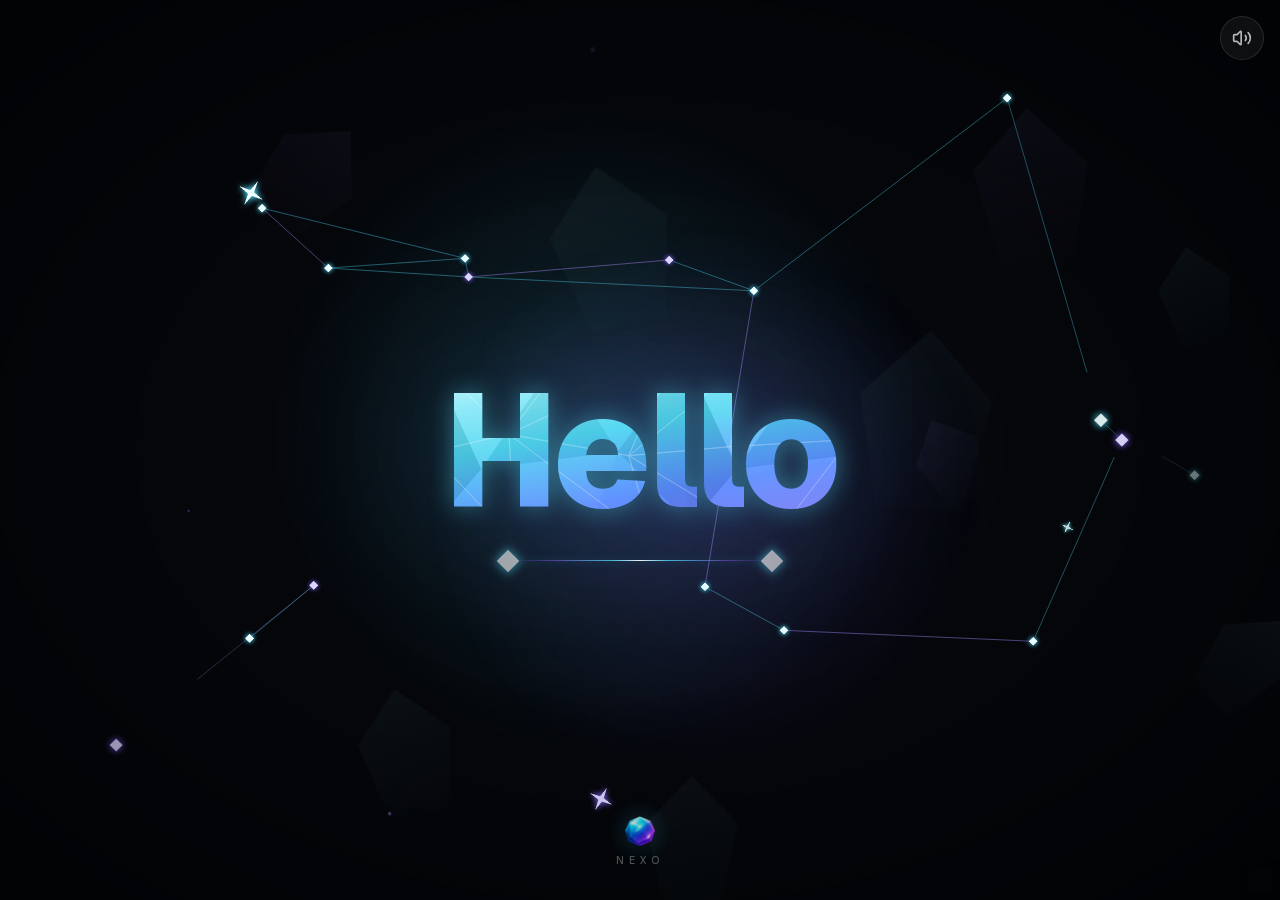
==== commit 3edbdf90: "Website 2026-11-21 20:23" ====
--- a/index.html
+++ b/index.html
@@ -1 +1 @@
-<!DOCTYPE html><html lang="de" class="dark geist_a71539c9-module__T19VSG__variable geist_mono_8d43a2aa-module__8Li5zG__variable caveat_f4b61a99-module__qhs43G__variable h-full antialiased"><head><meta charSet="utf-8"/><meta name="viewport" content="width=device-width, initial-scale=1, maximum-scale=1, user-scalable=no, viewport-fit=cover"/><link rel="preload" href="/_next/static/media/797e433ab948586e-s.p.0r6juujl39pe6.woff2" as="font" crossorigin="" type="font/woff2"/><link rel="preload" href="/_next/static/media/a85fe84266768609-s.p.0h6ig86gwutp4.woff2" as="font" crossorigin="" type="font/woff2"/><link rel="preload" href="/_next/static/media/caa3a2e1cccd8315-s.p.0wgildi0cnwt9.woff2" as="font" crossorigin="" type="font/woff2"/><link rel="preload" as="image" href="/crystal.png"/><link rel="stylesheet" href="/_next/static/chunks/04khlw2bsgxee.css" data-precedence="next"/><link rel="stylesheet" href="/_next/static/chunks/0vamba2npa4g3.css" data-precedence="next"/><link rel="stylesheet" href="/_next/static/chunks/1_z8bjdv9g41i.css" data-precedence="next"/><link rel="preload" as="script" fetchPriority="low" href="/_next/static/chunks/0rqmg49wirni2.js"/><script src="/_next/static/chunks/2i51e627rllld.js" async=""></script><script src="/_next/static/chunks/13mygkiy-sgj0.js" async=""></script><script src="/_next/static/chunks/1ib4xohwn_uib.js" async=""></script><script src="/_next/static/chunks/turbopack-1xsj3ijd8hkog.js" async=""></script><script src="/_next/static/chunks/2jrxtgu4h-6bs.js" async=""></script><script src="/_next/static/chunks/3tie-uyjdk5lp.js" async=""></script><script src="/_next/static/chunks/12kx-5sqrvec0.js" async=""></script><script src="/_next/static/chunks/0gdm_7kdql0em.js" async=""></script><script src="/_next/static/chunks/30dv19oedia1_.js" async=""></script><script src="/_next/static/chunks/3_k0rtikyjmhv.js" async=""></script><script src="/_next/static/chunks/3nl4oasslo-i-.js" async=""></script><script src="/_next/static/chunks/2qwep96i-6cj0.js" async=""></script><script src="/_next/static/chunks/0hn1bo8x3d9_b.js" async=""></script><script src="/_next/static/chunks/1rcsd5vnk_sfx.js" async=""></script><script src="/_next/static/chunks/1guqfjhjyr0w4.js" async=""></script><script src="/_next/static/chunks/3259_ziqbqms8.js" async=""></script><script src="/_next/static/chunks/0dths79yinlkn.js" async=""></script><script src="/_next/static/chunks/15a3kn6c_qgkf.js" async=""></script><script src="/_next/static/chunks/2ivs1idp0bdpu.js" async=""></script><script src="/_next/static/chunks/1ja8_trqg0-54.js" async=""></script><script src="/_next/static/chunks/0nc6sthwutwm3.js" async=""></script><meta name="theme-color" content="#0a0a0a"/><meta name="color-scheme" content="dark"/><title>Nexo</title><meta name="description" content="Deine Schul-App für alles."/><meta name="application-name" content="Nexo"/><link rel="manifest" href="/manifest.webmanifest"/><meta name="mobile-web-app-capable" content="yes"/><meta name="apple-mobile-web-app-title" content="Nexo"/><meta name="apple-mobile-web-app-status-bar-style" content="black-translucent"/><link rel="icon" href="/icon.png?icon.0kevs3wyk-muc.png" sizes="512x512" type="image/png"/><link rel="apple-touch-icon" href="/apple-icon.png?apple-icon.0-7ggz6d2srgz.png" sizes="180x180" type="image/png"/><meta name="next-size-adjust" content=""/><script src="/_next/static/chunks/0cz1d0mv5g_q7.js" noModule=""></script></head><body class="h-full overflow-hidden"><div hidden=""><!--$--><!--/$--></div><div aria-hidden="true" class="nexo-boot"><img src="/crystal.png" alt="" class="nexo-boot-mark" draggable="false"/><span class="nexo-boot-line"></span><span class="nexo-boot-hi"></span></div><script>(self.__next_s=self.__next_s||[]).push([0,{"children":"(function(){try{\nvar d=document.documentElement;\nif(localStorage.getItem(\"nexo:onboarded\")!==\"1\")return;\nvar inst=false||matchMedia(\"(display-mode: standalone)\").matches||navigator.standalone===true;\nif(!inst||sessionStorage.getItem(\"nexo:booted\")){d.setAttribute(\"data-no-boot\",\"\");return;}\nsessionStorage.setItem(\"nexo:booted\",\"1\");\nif(sessionStorage.getItem(\"nexo:greeted\"))return;\nvar p=JSON.parse(localStorage.getItem(\"nexo:profile\")||\"{}\");\nvar n=(p.firstName||\"\").trim();if(!n)return;\nsessionStorage.setItem(\"nexo:greeted\",\"1\");\nvar h={\"de\":{\"m\":\"Guten Morgen, {name}\",\"d\":\"Hallo, {name}\",\"e\":\"Guten Abend, {name}\"},\"en\":{\"m\":\"Good morning, {name}\",\"d\":\"Hi, {name}\",\"e\":\"Good evening, {name}\"},\"fr\":{\"m\":\"Bonjour, {name}\",\"d\":\"Salut, {name}\",\"e\":\"Bonsoir, {name}\"},\"es\":{\"m\":\"Buenos días, {name}\",\"d\":\"Hola, {name}\",\"e\":\"Buenas noches, {name}\"},\"ja\":{\"m\":\"おはよう、{name}\",\"d\":\"こんにちは、{name}\",\"e\":\"こんばんは、{name}\"}};var g=h[localStorage.getItem(\"nexo:locale\")]||h.de;\nvar hr=new Date().getHours();var t=(hr\u003e=5\u0026\u0026hr\u003c11?g.m:hr\u003e=17||hr\u003c5?g.e:g.d).replace(\"{name}\",n);\nd.style.setProperty(\"--boot-hi\",JSON.stringify(t));d.setAttribute(\"data-boot-greet\",\"\");\n}catch(e){}})();","id":"nexo-boot-greet"}])</script><div class="pointer-events-none fixed left-0 top-0 z-50 pl-5 pt-5 sm:pl-8 sm:pt-7"><div class="pointer-events-auto"><div class="relative"><div class="relative transition-[transform,opacity] duration-[450ms] ease-[cubic-bezier(0.22,0.61,0.36,1)]" style="transform:scale(1);transform-origin:top left;opacity:1"><button type="button" aria-label="Menü" data-tour="menu" aria-expanded="false" class="relative flex h-14 items-center rounded-lg outline-none focus-visible:ring-2 focus-visible:ring-ring"><div class="size-14 shrink-0" aria-hidden="true"></div></button><div id="nexo-crystal" aria-hidden="true" class="pointer-events-none absolute left-0 top-0 z-10 will-change-transform" style="width:56px;height:56px;transform:translateX(-6px);transform-origin:0% 0% 0"><img src="/crystal.png" alt="" aria-hidden="true" draggable="false" class="select-none object-contain size-full"/></div><div aria-hidden="true" class="pointer-events-none absolute left-0 top-0 z-10 whitespace-nowrap" style="opacity:0;transform:translateX(66px) translateY(28px)"><span class="block -translate-y-1/2 font-semibold leading-none tracking-tight text-foreground" style="font-size:1.5rem">Workspace</span></div><div aria-hidden="true" class="absolute left-0 top-0 flex flex-col" style="pointer-events:none;visibility:hidden"><div aria-hidden="true" class="pointer-events-none absolute -inset-x-8 -inset-y-4 backdrop-blur-[3px] [mask-image:linear-gradient(to_right,transparent,black_22%,black_78%,transparent),linear-gradient(to_bottom,transparent,black_14%,black_86%,transparent)] [mask-composite:intersect] [-webkit-mask-image:linear-gradient(to_right,transparent,black_22%,black_78%,transparent),linear-gradient(to_bottom,transparent,black_14%,black_86%,transparent)] [-webkit-mask-composite:source-in]" style="opacity:0"></div><button type="button" data-tour="menu-settings" class="group relative flex h-14 items-center gap-3 text-left" style="opacity:0;transform:translateY(-8px)"><span class="relative grid size-11 shrink-0 place-items-center overflow-hidden rounded-full bg-surface-2 text-sm font-semibold text-muted ring-1 ring-border transition-[opacity,color] duration-300 group-hover:text-foreground"></span><span class="text-lg font-semibold tracking-tight text-muted transition-colors group-hover:text-accent">Einstellungen</span></button><button type="button" data-tour="menu-workspace" class="group relative flex h-12 items-center text-left" style="opacity:0;transform:translateY(-8px)"><span class="text-2xl font-semibold tracking-tight transition-colors duration-200 text-foreground opacity-0">Workspace</span></button><button type="button" data-tour="menu-school" class="group relative flex h-12 items-center text-left" style="opacity:0;transform:translateY(-8px)"><span class="text-2xl font-semibold tracking-tight transition-colors duration-200 text-muted group-hover:text-accent">Schule</span></button><button type="button" data-tour="menu-planner" class="group relative flex h-12 items-center text-left" style="opacity:0;transform:translateY(-8px)"><span class="text-2xl font-semibold tracking-tight transition-colors duration-200 text-muted group-hover:text-accent">Planer</span></button><button type="button" data-tour="menu-progress" class="group relative flex h-12 items-center text-left" style="opacity:0;transform:translateY(-8px)"><span class="text-2xl font-semibold tracking-tight transition-colors duration-200 text-muted group-hover:text-accent">Fortschritt</span></button><button type="button" data-tour="menu-nexoAi" class="group relative flex h-12 items-center text-left" style="opacity:0;transform:translateY(-8px)"><span class="text-2xl font-semibold tracking-tight transition-colors duration-200 text-muted group-hover:text-accent">Nexo AI</span><span class="ml-2 self-center text-xs font-medium text-faint">bald</span></button><button type="button" data-tour="menu-community" class="group relative flex h-12 items-center text-left" style="opacity:0;transform:translateY(-8px)"><span class="text-2xl font-semibold tracking-tight transition-colors duration-200 text-muted group-hover:text-accent">Community</span><span class="ml-2 self-center text-xs font-medium text-faint">bald</span></button></div></div></div></div></div><main class="h-full"><div class="h-full w-full"><div class="relative h-full w-full select-none overflow-hidden" style="-webkit-touch-callout:none"><div aria-hidden="true" class="nexo-wall pointer-events-none absolute inset-0 z-0" style="transform-origin:top left"><div class="absolute inset-0 overflow-hidden" style="background:#07081a"><svg class="absolute inset-0 h-full w-full" viewBox="0 0 1600 1000" preserveAspectRatio="xMidYMid slice" aria-hidden="true"><defs><linearGradient id="wc-sky" x1="0" y1="0" x2="0" y2="1"><stop offset="0" stop-color="#05060f"></stop><stop offset="0.55" stop-color="#0b0a1f"></stop><stop offset="1" stop-color="#151033"></stop></linearGradient><radialGradient id="wc-glow" cx="0.5" cy="0.5" r="0.5"><stop offset="0" stop-color="#7c6bff" stop-opacity="0.32"></stop><stop offset="0.5" stop-color="#7c6bff" stop-opacity="0.1"></stop><stop offset="1" stop-color="#7c6bff" stop-opacity="0"></stop></radialGradient><radialGradient id="wc-glow2" cx="0.5" cy="0.5" r="0.5"><stop offset="0" stop-color="#46e0ff" stop-opacity="0.16"></stop><stop offset="1" stop-color="#46e0ff" stop-opacity="0"></stop></radialGradient><linearGradient id="wc-cl" x1="0" y1="0" x2="0.4" y2="1"><stop offset="0" stop-color="#7fe9ff" stop-opacity="0.55"></stop><stop offset="0.55" stop-color="#7c6bff" stop-opacity="0.35"></stop><stop offset="1" stop-color="#7c6bff" stop-opacity="0.05"></stop></linearGradient><linearGradient id="wc-cr" x1="0" y1="0" x2="0" y2="1"><stop offset="0" stop-color="#a58bff" stop-opacity="0.4"></stop><stop offset="0.6" stop-color="#c45cff" stop-opacity="0.22"></stop><stop offset="1" stop-color="#c45cff" stop-opacity="0.03"></stop></linearGradient><linearGradient id="wc-ridge" x1="0" y1="0" x2="1" y2="0"><stop offset="0" stop-color="#46e0ff" stop-opacity="0.5"></stop><stop offset="0.5" stop-color="#7c6bff" stop-opacity="0.45"></stop><stop offset="1" stop-color="#c45cff" stop-opacity="0.4"></stop></linearGradient></defs><rect width="1600" height="1000" fill="url(#wc-sky)"></rect><ellipse cx="1210" cy="470" rx="520" ry="420" fill="url(#wc-glow)"></ellipse><ellipse cx="260" cy="120" rx="520" ry="340" fill="url(#wc-glow2)"></ellipse><polyline points="90,120 210,70 420,90 330,160 180,250 300,300" fill="none" stroke="rgba(160,190,255,0.16)" stroke-width="1"></polyline><circle cx="90" cy="120" r="1.8" fill="#fff" opacity="0.25"></circle><circle cx="210" cy="70" r="1.1" fill="#fff" opacity="0.38"></circle><circle cx="330" cy="160" r="1.1" fill="#fff" opacity="0.51"></circle><circle cx="180" cy="250" r="1.1" fill="#fff" opacity="0.64"></circle><circle cx="420" cy="90" r="1.1" fill="#fff" opacity="0.27"></circle><circle cx="520" cy="210" r="1.8" fill="#fff" opacity="0.4"></circle><circle cx="640" cy="60" r="1.1" fill="#fff" opacity="0.53"></circle><circle cx="760" cy="150" r="1.1" fill="#fff" opacity="0.6599999999999999"></circle><circle cx="880" cy="80" r="1.1" fill="#fff" opacity="0.29"></circle><circle cx="990" cy="190" r="1.1" fill="#fff" opacity="0.42000000000000004"></circle><circle cx="70" cy="330" r="1.8" fill="#fff" opacity="0.55"></circle><circle cx="300" cy="300" r="1.1" fill="#fff" opacity="0.6799999999999999"></circle><circle cx="600" cy="320" r="1.1" fill="#fff" opacity="0.31"></circle><circle cx="1080" cy="70" r="1.1" fill="#fff" opacity="0.44"></circle><circle cx="1500" cy="90" r="1.1" fill="#fff" opacity="0.5700000000000001"></circle><circle cx="1420" cy="220" r="1.8" fill="#fff" opacity="0.7"></circle><circle cx="1560" cy="300" r="1.1" fill="#fff" opacity="0.33"></circle><circle cx="40" cy="200" r="1.1" fill="#fff" opacity="0.45999999999999996"></circle><circle cx="700" cy="260" r="1.1" fill="#fff" opacity="0.5900000000000001"></circle><circle cx="1000" cy="300" r="1.1" fill="#fff" opacity="0.72"></circle><g transform="translate(0 110)"><path d="M1215,120 L1125,265 L1150,600 L1208,630 L1212,282 Z" fill="url(#wc-cl)"></path><path d="M1215,120 L1212,282 L1208,630 L1285,598 L1310,262 Z" fill="url(#wc-cr)"></path><path d="M1215,120 L1125,265 L1150,600 L1208,630 L1285,598 L1310,262 Z M1125,265 L1212,282 L1310,262 M1212,282 L1208,630" fill="none" stroke="rgba(190,220,255,0.28)" stroke-width="1.2" stroke-linejoin="round"></path><path d="M1365,300 L1328,382 L1345,560 L1378,575 L1381,392 Z" fill="url(#wc-cl)" opacity="0.7"></path><path d="M1365,300 L1381,392 L1378,575 L1418,552 L1420,375 Z" fill="url(#wc-cr)" opacity="0.7"></path><path d="M1365,300 L1328,382 L1381,392 L1420,375 Z" fill="none" stroke="rgba(190,220,255,0.22)" stroke-width="1"></path></g><path d="M-40,770 L130,635 L45,840 Z" fill="#17153a" stroke="rgba(130,150,255,0.07)" stroke-width="1" stroke-linejoin="round"></path><path d="M-40,770 L45,840 L-40,1000 Z" fill="#0e0d25" stroke="rgba(130,150,255,0.07)" stroke-width="1" stroke-linejoin="round"></path><path d="M45,840 L130,635 L130,1000 L-40,1000 Z" fill="#0e0d25" stroke="rgba(130,150,255,0.07)" stroke-width="1" stroke-linejoin="round"></path><path d="M130,635 L290,715 L210,877 Z" fill="#100d29" stroke="rgba(130,150,255,0.07)" stroke-width="1" stroke-linejoin="round"></path><path d="M130,635 L210,877 L130,1000 Z" fill="#100d29" stroke="rgba(130,150,255,0.07)" stroke-width="1" stroke-linejoin="round"></path><path d="M210,877 L290,715 L290,1000 L130,1000 Z" fill="#1a1640" stroke="rgba(130,150,255,0.07)" stroke-width="1" stroke-linejoin="round"></path><path d="M290,715 L470,530 L380,854 Z" fill="#16163c" stroke="rgba(130,150,255,0.07)" stroke-width="1" stroke-linejoin="round"></path><path d="M290,715 L380,854 L290,1000 Z" fill="#0d0c22" stroke="rgba(130,150,255,0.07)" stroke-width="1" stroke-linejoin="round"></path><path d="M380,854 L470,530 L470,1000 L290,1000 Z" fill="#0d0c22" stroke="rgba(130,150,255,0.07)" stroke-width="1" stroke-linejoin="round"></path><path d="M470,530 L640,690 L555,891 Z" fill="#0e0d25" stroke="rgba(130,150,255,0.07)" stroke-width="1" stroke-linejoin="round"></path><path d="M470,530 L555,891 L470,1000 Z" fill="#0e0d25" stroke="rgba(130,150,255,0.07)" stroke-width="1" stroke-linejoin="round"></path><path d="M555,891 L640,690 L640,1000 L470,1000 Z" fill="#17153a" stroke="rgba(130,150,255,0.07)" stroke-width="1" stroke-linejoin="round"></path><path d="M640,690 L800,585 L720,868 Z" fill="#1a1640" stroke="rgba(130,150,255,0.07)" stroke-width="1" stroke-linejoin="round"></path><path d="M640,690 L720,868 L640,1000 Z" fill="#100d29" stroke="rgba(130,150,255,0.07)" stroke-width="1" stroke-linejoin="round"></path><path d="M720,868 L800,585 L800,1000 L640,1000 Z" fill="#100d29" stroke="rgba(130,150,255,0.07)" stroke-width="1" stroke-linejoin="round"></path><path d="M800,585 L960,720 L880,845 Z" fill="#0d0c22" stroke="rgba(130,150,255,0.07)" stroke-width="1" stroke-linejoin="round"></path><path d="M800,585 L880,845 L800,1000 Z" fill="#0d0c22" stroke="rgba(130,150,255,0.07)" stroke-width="1" stroke-linejoin="round"></path><path d="M880,845 L960,720 L960,1000 L800,1000 Z" fill="#16163c" stroke="rgba(130,150,255,0.07)" stroke-width="1" stroke-linejoin="round"></path><path d="M960,720 L1130,560 L1045,882 Z" fill="#17153a" stroke="rgba(130,150,255,0.07)" stroke-width="1" stroke-linejoin="round"></path><path d="M960,720 L1045,882 L960,1000 Z" fill="#0e0d25" stroke="rgba(130,150,255,0.07)" stroke-width="1" stroke-linejoin="round"></path><path d="M1045,882 L1130,560 L1130,1000 L960,1000 Z" fill="#0e0d25" stroke="rgba(130,150,255,0.07)" stroke-width="1" stroke-linejoin="round"></path><path d="M1130,560 L1300,675 L1215,859 Z" fill="#100d29" stroke="rgba(130,150,255,0.07)" stroke-width="1" stroke-linejoin="round"></path><path d="M1130,560 L1215,859 L1130,1000 Z" fill="#100d29" stroke="rgba(130,150,255,0.07)" stroke-width="1" stroke-linejoin="round"></path><path d="M1215,859 L1300,675 L1300,1000 L1130,1000 Z" fill="#1a1640" stroke="rgba(130,150,255,0.07)" stroke-width="1" stroke-linejoin="round"></path><path d="M1300,675 L1470,600 L1385,896 Z" fill="#16163c" stroke="rgba(130,150,255,0.07)" stroke-width="1" stroke-linejoin="round"></path><path d="M1300,675 L1385,896 L1300,1000 Z" fill="#0d0c22" stroke="rgba(130,150,255,0.07)" stroke-width="1" stroke-linejoin="round"></path><path d="M1385,896 L1470,600 L1470,1000 L1300,1000 Z" fill="#0d0c22" stroke="rgba(130,150,255,0.07)" stroke-width="1" stroke-linejoin="round"></path><path d="M1470,600 L1640,710 L1555,873 Z" fill="#0e0d25" stroke="rgba(130,150,255,0.07)" stroke-width="1" stroke-linejoin="round"></path><path d="M1470,600 L1555,873 L1470,1000 Z" fill="#0e0d25" stroke="rgba(130,150,255,0.07)" stroke-width="1" stroke-linejoin="round"></path><path d="M1555,873 L1640,710 L1640,1000 L1470,1000 Z" fill="#17153a" stroke="rgba(130,150,255,0.07)" stroke-width="1" stroke-linejoin="round"></path><polyline points="-40,770 130,635 290,715 470,530 640,690 800,585 960,720 1130,560 1300,675 1470,600 1640,710" fill="none" stroke="url(#wc-ridge)" stroke-width="1.4" stroke-linejoin="round"></polyline><path d="M-40,870 L180,760 L70,920 Z" fill="#100e27" stroke="rgba(120,110,255,0.06)" stroke-width="1" stroke-linejoin="round"></path><path d="M-40,870 L70,920 L-40,1000 Z" fill="#090816" stroke="rgba(120,110,255,0.06)" stroke-width="1" stroke-linejoin="round"></path><path d="M70,920 L180,760 L180,1000 L-40,1000 Z" fill="#090816" stroke="rgba(120,110,255,0.06)" stroke-width="1" stroke-linejoin="round"></path><path d="M180,760 L360,845 L270,957 Z" fill="#0b0a1a" stroke="rgba(120,110,255,0.06)" stroke-width="1" stroke-linejoin="round"></path><path d="M180,760 L270,957 L180,1000 Z" fill="#0b0a1a" stroke="rgba(120,110,255,0.06)" stroke-width="1" stroke-linejoin="round"></path><path d="M270,957 L360,845 L360,1000 L180,1000 Z" fill="#120f2b" stroke="rgba(120,110,255,0.06)" stroke-width="1" stroke-linejoin="round"></path><path d="M360,845 L560,730 L460,934 Z" fill="#100e27" stroke="rgba(120,110,255,0.06)" stroke-width="1" stroke-linejoin="round"></path><path d="M360,845 L460,934 L360,1000 Z" fill="#090816" stroke="rgba(120,110,255,0.06)" stroke-width="1" stroke-linejoin="round"></path><path d="M460,934 L560,730 L560,1000 L360,1000 Z" fill="#090816" stroke="rgba(120,110,255,0.06)" stroke-width="1" stroke-linejoin="round"></path><path d="M560,730 L760,850 L660,971 Z" fill="#0b0a1a" stroke="rgba(120,110,255,0.06)" stroke-width="1" stroke-linejoin="round"></path><path d="M560,730 L660,971 L560,1000 Z" fill="#0b0a1a" stroke="rgba(120,110,255,0.06)" stroke-width="1" stroke-linejoin="round"></path><path d="M660,971 L760,850 L760,1000 L560,1000 Z" fill="#120f2b" stroke="rgba(120,110,255,0.06)" stroke-width="1" stroke-linejoin="round"></path><path d="M760,850 L930,770 L845,948 Z" fill="#100e27" stroke="rgba(120,110,255,0.06)" stroke-width="1" stroke-linejoin="round"></path><path d="M760,850 L845,948 L760,1000 Z" fill="#090816" stroke="rgba(120,110,255,0.06)" stroke-width="1" stroke-linejoin="round"></path><path d="M845,948 L930,770 L930,1000 L760,1000 Z" fill="#090816" stroke="rgba(120,110,255,0.06)" stroke-width="1" stroke-linejoin="round"></path><path d="M930,770 L1120,870 L1025,925 Z" fill="#0b0a1a" stroke="rgba(120,110,255,0.06)" stroke-width="1" stroke-linejoin="round"></path><path d="M930,770 L1025,925 L930,1000 Z" fill="#0b0a1a" stroke="rgba(120,110,255,0.06)" stroke-width="1" stroke-linejoin="round"></path><path d="M1025,925 L1120,870 L1120,1000 L930,1000 Z" fill="#120f2b" stroke="rgba(120,110,255,0.06)" stroke-width="1" stroke-linejoin="round"></path><path d="M1120,870 L1320,760 L1220,962 Z" fill="#100e27" stroke="rgba(120,110,255,0.06)" stroke-width="1" stroke-linejoin="round"></path><path d="M1120,870 L1220,962 L1120,1000 Z" fill="#090816" stroke="rgba(120,110,255,0.06)" stroke-width="1" stroke-linejoin="round"></path><path d="M1220,962 L1320,760 L1320,1000 L1120,1000 Z" fill="#090816" stroke="rgba(120,110,255,0.06)" stroke-width="1" stroke-linejoin="round"></path><path d="M1320,760 L1500,845 L1410,939 Z" fill="#0b0a1a" stroke="rgba(120,110,255,0.06)" stroke-width="1" stroke-linejoin="round"></path><path d="M1320,760 L1410,939 L1320,1000 Z" fill="#0b0a1a" stroke="rgba(120,110,255,0.06)" stroke-width="1" stroke-linejoin="round"></path><path d="M1410,939 L1500,845 L1500,1000 L1320,1000 Z" fill="#120f2b" stroke="rgba(120,110,255,0.06)" stroke-width="1" stroke-linejoin="round"></path><path d="M1500,845 L1640,800 L1570,976 Z" fill="#100e27" stroke="rgba(120,110,255,0.06)" stroke-width="1" stroke-linejoin="round"></path><path d="M1500,845 L1570,976 L1500,1000 Z" fill="#090816" stroke="rgba(120,110,255,0.06)" stroke-width="1" stroke-linejoin="round"></path><path d="M1570,976 L1640,800 L1640,1000 L1500,1000 Z" fill="#090816" stroke="rgba(120,110,255,0.06)" stroke-width="1" stroke-linejoin="round"></path><polyline points="-40,870 180,760 360,845 560,730 760,850 930,770 1120,870 1320,760 1500,845 1640,800" fill="none" stroke="rgba(196,92,255,0.22)" stroke-width="1.2" stroke-linejoin="round"></polyline></svg></div><div aria-hidden="true" class="pointer-events-none absolute inset-0 bg-black"></div></div><div class="absolute inset-0 z-10 pointer-events-none overflow-hidden"><div class="pointer-events-none absolute inset-0 z-10" style="transform-origin:top left"></div></div><input type="file" accept="image/*" class="hidden"/></div></div><!--$--><!--/$--></main><div aria-hidden="true" class="pointer-events-none fixed inset-0 z-[180]"></div><script src="/_next/static/chunks/0rqmg49wirni2.js" id="_R_" async=""></script><script>(self.__next_f=self.__next_f||[]).push([0])</script><script>self.__next_f.push([1,"1:\"$Sreact.fragment\"\n2:I[78384,[\"/_next/static/chunks/2jrxtgu4h-6bs.js\",\"/_next/static/chunks/3tie-uyjdk5lp.js\",\"/_next/static/chunks/12kx-5sqrvec0.js\",\"/_next/static/chunks/0gdm_7kdql0em.js\",\"/_next/static/chunks/30dv19oedia1_.js\",\"/_next/static/chunks/3_k0rtikyjmhv.js\",\"/_next/static/chunks/3nl4oasslo-i-.js\",\"/_next/static/chunks/2qwep96i-6cj0.js\",\"/_next/static/chunks/0hn1bo8x3d9_b.js\",\"/_next/static/chunks/1rcsd5vnk_sfx.js\"],\"BootSplash\"]\n3:I[79520,[\"/_next/static/chunks/2jrxtgu4h-6bs.js\",\"/_next/static/chunks/3tie-uyjdk5lp.js\",\"/_next/static/chunks/12kx-5sqrvec0.js\",\"/_next/static/chunks/0gdm_7kdql0em.js\",\"/_next/static/chunks/30dv19oedia1_.js\",\"/_next/static/chunks/3_k0rtikyjmhv.js\",\"/_next/static/chunks/3nl4oasslo-i-.js\",\"/_next/static/chunks/2qwep96i-6cj0.js\",\"/_next/static/chunks/0hn1bo8x3d9_b.js\",\"/_next/static/chunks/1rcsd5vnk_sfx.js\"],\"\"]\n5:I[5748,[\"/_next/static/chunks/2jrxtgu4h-6bs.js\",\"/_next/static/chunks/3tie-uyjdk5lp.js\",\"/_next/static/chunks/12kx-5sqrvec0.js\",\"/_next/static/chunks/0gdm_7kdql0em.js\",\"/_next/static/chunks/30dv19oedia1_.js\",\"/_next/static/chunks/3_k0rtikyjmhv.js\",\"/_next/static/chunks/3nl4oasslo-i-.js\",\"/_next/static/chunks/2qwep96i-6cj0.js\",\"/_next/static/chunks/0hn1bo8x3d9_b.js\",\"/_next/static/chunks/1rcsd5vnk_sfx.js\"],\"MotionSetup\"]\n6:I[59256,[\"/_next/static/chunks/2jrxtgu4h-6bs.js\",\"/_next/static/chunks/3tie-uyjdk5lp.js\",\"/_next/static/chunks/12kx-5sqrvec0.js\",\"/_next/static/chunks/0gdm_7kdql0em.js\",\"/_next/static/chunks/30dv19oedia1_.js\",\"/_next/static/chunks/3_k0rtikyjmhv.js\",\"/_next/static/chunks/3nl4oasslo-i-.js\",\"/_next/static/chunks/2qwep96i-6cj0.js\",\"/_next/static/chunks/0hn1bo8x3d9_b.js\",\"/_next/static/chunks/1rcsd5vnk_sfx.js\"],\"AppMenu\"]\n7:I[39756,[\"/_next/static/chunks/2jrxtgu4h-6bs.js\",\"/_next/static/chunks/3tie-uyjdk5lp.js\",\"/_next/static/chunks/12kx-5sqrvec0.js\",\"/_next/static/chunks/0gdm_7kdql0em.js\",\"/_next/static/chunks/30dv19oedia1_.js\",\"/_next/static/chunks/3_k0rtikyjmhv.js\",\"/_next/static/chunks/3nl4oasslo-i-.js\",\"/_next/static/chunks/2qwep96i-6cj0.js\",\"/_next/static/chunks/0hn1bo8x3d9_b.js\",\"/_next/static/chunks/1rcsd5vnk_sfx.js\"],\"default\"]\n8:I[58298,[\"/_next/static/chunks/2jrxtgu4h-6bs.js\",\"/_next/static/chunks/3tie-uyjdk5lp.js\",\"/_next/static/chunks/12kx-5sqrvec0.js\",\"/_next/static/chunks/0gdm_7kdql0em.js\",\"/_next/static/chunks/30dv19oedia1_.js\",\"/_next/static/chunks/3_k0rtikyjmhv.js\",\"/_next/static/chunks/3nl4oasslo-i-.js\",\"/_next/static/chunks/2qwep96i-6cj0.js\",\"/_next/static/chunks/0hn1bo8x3d9_b.js\",\"/_next/static/chunks/1rcsd5vnk_sfx.js\",\"/_next/static/chunks/1guqfjhjyr0w4.js\"],\"default\"]\n9:I[37457,[\"/_next/static/chunks/2jrxtgu4h-6bs.js\",\"/_next/static/chunks/3tie-uyjdk5lp.js\",\"/_next/static/chunks/12kx-5sqrvec0.js\",\"/_next/static/chunks/0gdm_7kdql0em.js\",\"/_next/static/chunks/30dv19oedia1_.js\",\"/_next/static/chunks/3_k0rtikyjmhv.js\",\"/_next/static/chunks/3nl4oasslo-i-.js\",\"/_next/static/chunks/2qwep96i-6cj0.js\",\"/_next/static/chunks/0hn1bo8x3d9_b.js\",\"/_next/static/chunks/1rcsd5vnk_sfx.js\"],\"default\"]\n23:I[63491,[\"/_next/static/chunks/2jrxtgu4h-6bs.js\",\"/_next/static/chunks/3tie-uyjdk5lp.js\",\"/_next/static/chunks/12kx-5sqrvec0.js\",\"/_next/static/chunks/0gdm_7kdql0em.js\",\"/_next/static/chunks/30dv19oedia1_.js\",\"/_next/static/chunks/3_k0rtikyjmhv.js\",\"/_next/static/chunks/3nl4oasslo-i-.js\",\"/_next/static/chunks/2qwep96i-6cj0.js\",\"/_next/static/chunks/0hn1bo8x3d9_b.js\",\"/_next/static/chunks/1rcsd5vnk_sfx.js\",\"/_next/static/chunks/3259_ziqbqms8.js\"],\"default\"]\n:HL[\"/_next/static/chunks/04khlw2bsgxee.css\",\"style\"]\n:HL[\"/_next/static/chunks/0vamba2npa4g3.css\",\"style\"]\n:HL[\"/_next/static/chunks/1_z8bjdv9g41i.css\",\"style\"]\n:HL[\"/_next/static/media/797e433ab948586e-s.p.0r6juujl39pe6.woff2\",\"font\",{\"crossOrigin\":\"\",\"type\":\"font/woff2\"}]\n:HL[\"/_next/static/media/a85fe84266768609-s.p.0h6ig86gwutp4.woff2\",\"font\",{\"crossOrigin\":\"\",\"type\":\"font/woff2\"}]\n:HL[\"/_next/static/media/caa3a2e1cccd8315-s.p.0wgildi0cnwt9.woff2\",\"font\",{\"crossOrigin\":\"\",\"type\":\"font/woff2\"}]\n4:T4b4,(function(){try{\nvar d=document.documentElement;\nif(localStorage.getItem(\"nexo:onboarded\")!==\"1\")return;\nvar inst=false||matchMedia(\"(display-mode: standalone)\").matches||navigator.standalone===true;\nif(!inst||sessionStorage.getItem(\"nexo:booted\")){d.setAttribute(\"data-no-boot\",\"\");return;}\nsessionStorage.setItem(\"nexo:booted\",\"1\");\nif(sessionStorage.getItem(\"nexo:greeted\"))return;\nvar p=JSON.parse(localStorage.getItem(\"nexo:profile\")||\"{}\");\nvar n=(p.firstName||\"\").trim();if(!n)return;\nsessionStorage.setItem(\"nexo:greeted\",\"1\");\nvar h={\"de\":{\"m\":\"Guten Morgen, {name}\",\"d\":\"Hallo, {name}\",\"e\":\"Guten Abend, {name}\"},\"en\":{\"m\":\"Good morning, {name}\",\"d\":\"Hi, {name}\",\"e\":\"Good evening, {name}\"},\"fr\":{\"m\":\"Bonjour, {name}\",\"d\":\"Salut, {name}\",\"e\":\"Bonsoir, {name}\"},\"es\":{\"m\":\"Buenos días, {name}\",\"d\":\"Hola, {name}\",\"e\":\"Buenas noches, {name}\"},\"ja\":{\"m\":\"おはよう、{name}\",\"d\":\"こんにちは、{name}\",\"e\":\"こんばんは、{name}\"}};var g=h[localStorage.getItem(\"nexo:locale\")]||h.de;\nvar hr=new Date().getHours();var t=(hr\u003e=5\u0026\u0026hr\u003c11?g.m:hr\u003e=17||hr\u003c5?g.e:g.d).replace(\"{name}\",n);\nd.style.setProperty(\"--boot-hi\",JSON.stringify(t));d.setAttribute(\"data-boot-greet\",\"\");\n}catch(e){}})();0:{\"P\":null,\"c\":[\"\",\"\"],\"q\":\"\",\"i\":false,\"f\":[[[\"\",{\"children\":[\"__PAGE__\",{},\"$undefined\",\"$undefined\",4608]},\"$undefined\",\"$undefined\",4624],[[\"$\",\"$1\",\"c\",{\"children\":[[[\"$\",\"link\",\"0\",{\"rel\":\"stylesheet\",\"href\":\"/_next/static/chunks/04khlw2bsgxee.css\",\"precedence\":\"next\",\"crossOrigin\":\"$undefined\",\"nonce\":\"$undefined\"}],[\"$\",\"link\",\"1\",{\"rel\":\"stylesheet\",\"href\":\"/_next/static/chunks/0vamba2npa4g3.css\",\"precedence\":\"next\",\"crossOrigin\":\"$undefined\",\"nonce\":\"$undefined\"}],[\"$\",\"link\",\"2\",{\"rel\":\"stylesheet\",\"href\":\"/_next/static/chunks/1_z8bjdv9g41i.css\",\"precedence\":\"next\",\"crossOrigin\":\"$undefined\",\"nonce\":\"$undefined\"}],[\"$\",\"script\",\"script-0\",{\"src\":\"/_next/static/chunks/2jrxtgu4h-6bs.js\",\"async\":true,\"nonce\":\"$undefined\"}],[\"$\",\"script\",\"script-1\",{\"src\":\"/_next/static/chunks/3tie-uyjdk5lp.js\",\"async\":true,\"nonce\":\"$undefined\"}],[\"$\",\"script\",\"script-2\",{\"src\":\"/_next/static/chunks/12kx-5sqrvec0.js\",\"async\":true,\"nonce\":\"$undefined\"}],[\"$\",\"script\",\"script-3\",{\"src\":\"/_next/static/chunks/0gdm_7kdql0em.js\",\"async\":true,\"nonce\":\"$undefined\"}],[\"$\",\"script\",\"script-4\",{\"src\":\"/_next/static/chunks/30dv19oedia1_.js\",\"async\":true,\"nonce\":\"$undefined\"}],[\"$\",\"script\",\"script-5\",{\"src\":\"/_next/static/chunks/3_k0rtikyjmhv.js\",\"async\":true,\"nonce\":\"$undefined\"}],[\"$\",\"script\",\"script-6\",{\"src\":\"/_next/static/chunks/3nl4oasslo-i-.js\",\"async\":true,\"nonce\":\"$undefined\"}],[\"$\",\"script\",\"script-7\",{\"src\":\"/_next/static/chunks/2qwep96i-6cj0.js\",\"async\":true,\"nonce\":\"$undefined\"}],[\"$\",\"script\",\"script-8\",{\"src\":\"/_next/static/chunks/0hn1bo8x3d9_b.js\",\"async\":true,\"nonce\":\"$undefined\"}],[\"$\",\"script\",\"script-9\",{\"src\":\"/_next/static/chunks/1rcsd5vnk_sfx.js\",\"async\":true,\"nonce\":\"$undefined\"}]],[\"$\",\"html\",null,{\"lang\":\"de\",\"suppressHydrationWarning\":true,\"className\":\"dark geist_a71539c9-module__T19VSG__variable geist_mono_8d43a2aa-module__8Li5zG__variable caveat_f4b61a99-module__qhs43G__variable h-full antialiased\",\"children\":[\"$\",\"body\",null,{\"className\":\"h-full overflow-hidden\",\"children\":[[\"$\",\"$L2\",null,{}],[\"$\",\"$L3\",null,{\"id\":\"nexo-boot-greet\",\"strategy\":\"beforeInteractive\",\"children\":\"$4\"}],[\"$\",\"$L5\",null,{\"children\":[[\"$\",\"div\",null,{\"className\":\"pointer-events-none fixed left-0 top-0 z-50 pl-5 pt-5 sm:pl-8 sm:pt-7\",\"children\":[\"$\",\"div\",null,{\"className\":\"pointer-events-auto\",\"children\":[\"$\",\"$L6\",null,{}]}]}],[\"$\",\"main\",null,{\"className\":\"h-full\",\"children\":[\"$\",\"$L7\",null,{\"parallelRouterKey\":\"children\",\"error\":\"$8\",\"errorStyles\":[],\"errorScripts\":[[\"$\",\"script\",\"script-0\",{\"src\":\"/_next/static/chunks/1guqfjhjyr0w4.js\",\"async\":true,\"nonce\":\"$undefined\"}]],\"template\":[\"$\",\"$L9\",null,{}],\"templateStyles\":\"$undefined\",\"templateScripts\":\"$undefined\",\"notFound\":[[[\"$\",\"title\",null,{\"children\":\"404: This page could not be found.\"}],[\"$\",\"div\",null,{\"style\":{\"fontFamily\":\"system-ui,\\\"Segoe UI\\\",Roboto,Helvetica,Arial,sans-serif,\\\"Apple Color Emoji\\\",\\\"Segoe UI Emoji\\\"\",\"height\":\"100vh\",\"textAlign\":\"center\",\"display\":\"flex\",\"flexDirection\":\"column\",\"alignItems\":\"center\",\"justifyContent\":\"center\"},\"children\":[\"$\",\"div\",null,{\"children\":[[\"$\",\"style\",null,{\"dangerouslySetInnerHTML\":{\"__html\":\"body{color:#000;background:#fff;margin:0}.next-error-h1{border-right:1px solid rgba(0,0,0,.3)}@media (prefers-color-scheme:dark){body{color:#fff;background:#000}.next-error-h1{border-right:1px solid rgba(255,255,255,.3)}}\"}}],\"$La\",\"$Lb\"]}]}]],[]],\"forbidden\":\"$undefined\",\"unauthorized\":\"$undefined\"}]}],\"$Lc\",\"$Ld\",\"$Le\",\"$Lf\",\"$L10\",\"$L11\",\"$L12\",\"$L13\",\"$L14\",\"$L15\",\"$L16\",\"$L17\",\"$L18\",\"$L19\",\"$L1a\",\"$L1b\",\"$L1c\",\"$L1d\"]}],\"$L1e\",\"$L1f\",\"$L20\"]}]}]]}],{\"children\":[\"$L21\",{},null,false,null]},null,false,null],\"$L22\",false]],\"m\":\"$undefined\",\"G\":[\"$23\",[\"$L24\",\"$L25\",\"$L26\"]],\"S\":true,\"h\":null,\"r\":\"$undefined\",\"s\":\"$undefined\",\"a\":\"$undefined\",\"l\":\"$undefined\",\"p\":\"$undefined\",\"d\":\"$undefined\",\"b\":\"AVZYMRuhBl_-Pl1wfSJZS\"}\n27:I[42638,[\"/_next/static/chunks/2jrxtgu4h-6bs.js\",\"/_next/static/chunks/3tie-uyjdk5lp.js\",\"/_next/static/chunks/12kx-5sqrvec0.js\",\"/_next/static/chunks/0gdm_7kdql0em.js\",\"/_next/static/chunks/30dv19oedia1_.js\",\"/_next/static/chunks/3_k0rtikyjmhv.js\",\"/_next/static/chunks/3nl4oasslo-i-.js\",\"/_next/static/chunks/2qwep96i-6cj0.js\",\"/_next/static/chunks/0hn1bo8x3d9_b.js\",\"/_next/static/chunks/1rcsd5vnk_sfx.js\"],\"BackToWorkspace\"]\n28:I[83826,[\"/_next/static/chunks/2jrxtgu4h-6bs.js\",\"/_next/static/chunks/3tie-uyjdk5lp.js\",\"/_next/static/chunks/12kx-5sqrvec0.js\",\"/_next/static/chunks/0gdm_7kdql0em.js\",\"/_next/static/chunks/30dv19oedia1_.js\",\"/_next/static/chunks/3_k0rtikyjmhv.js\",\"/_next/static/chunks/3nl4oasslo-i-.js\",\"/_next/static/chunks/2qwep96i-6cj0.js\",\"/_next/static/chunks/0hn1bo8x3d9_b.js\",\"/_next/static/chunks/1rcsd5vnk_sfx.js\"],\"UndoToast\"]\n29:I[902,[\"/_next/static/chunks/2jrxtgu4h-6bs.js\",\"/_next/static/chunks/3tie-uyjdk5lp.js\",\"/_next/static/chunks/12kx-5sqrvec0.js\",\"/_next/static/chunks/0gdm_7kdql0em.js\",\"/_next/static/chunks/30dv19oedia1_.js\",\"/_next/static/chunks/3_k0rtikyjmhv.js\",\"/_next/static/chunks/3nl4oasslo-i-.js\",\"/_next/static/chunks/2qwep96i-6cj0.js\",\"/_next/static/chunks/0hn1bo8x3d9_b.js\",\"/_next/static/chunks/1rcsd5vnk_sfx.js\"],\"BackupReminder\"]\n2a:I[54981,[\"/_next/static/chunks/2jrxtgu4h-6bs.js\",\"/_next/static/chunks/3tie-uyjdk5lp.js\",\"/_next/static/chunks/12kx-5sqrvec0.js\",\"/_next/static/chunks/0gdm_7kdql0em.js\",\"/_next/static/chunks/30dv19oedia1_.js\",\"/_next/static/chunks/3_k0rtikyjmhv.js\",\"/_next/static/chunks/3nl4oasslo-i-.js\",\"/_next/static/chunks/2qwep96i-6cj0.js\",\"/_next/static/chunks/0hn1bo8x3d9_b.js\",\"/_next/static/chunks/1rcsd5vnk_sfx.js\"],\"Onboarding\"]\n2b:I[29766,[\"/_next/static/chunks/2jrxtgu4h-6bs.js\",\"/_next/static/chunks/3tie-uyjdk5lp.js\",\"/_next/static/chunks/12kx-5sqrvec0.js\",\"/_next/static/chunks/0gdm_7kdql0em.js\",\"/_next/static/chunks/30dv19oedia1_.js\",\"/_next/static/chunks/3_k0rtikyjmhv.js\",\"/_next/static/chunks/3nl4oasslo-i-.js\",\"/_next/static/chunks/2qwep96i-6cj0.js\",\"/_next/static/chunks/0hn1bo8x3d9_b.js\",\"/_next/static/chunks/1rcsd5vnk_sfx.js\"],\"TourOverlay\"]\n2c:I[33392,[\"/_next/static/chunks/2jrxtgu4h-6bs.js\",\"/_next/static/chunks/3tie-uyjdk5lp.js\",\"/_next/static/chunks/12kx-5sqrvec0.js\",\"/_next/static/chunks/0gdm_7kdql0em.js\",\"/_next/static/chunks/30dv19oedia1_.js\",\"/_next/static/chunks/3_k0rtikyjmhv.js\",\"/_next/static/chunks/3nl4oasslo-i-.js\",\"/_next/static/chunks/2qwep96i-6cj0.js\",\"/_next/static/chunks/0hn1bo8x3d9_b.js\",\"/_next/static/chunks/1rcsd5vnk_sfx.js\"],\"HoverHint\"]\n2d:I[71241,[\"/_next/static/chunks/2jrxtgu4h-6bs.js\",\"/_next/static/chunks/3tie-uyjdk5lp.js\",\"/_next/static/chunks/12kx-5sqrvec0.js\",\"/_next/static/chunks/0gdm_7kdql0em.js\",\"/_next/static/chunks/30dv19oedia1_.js\",\"/_next/static/chunks/3_k0rtikyjmhv.js\",\"/_next/static/chunks/3nl4oasslo-i-.js\",\"/_next/static/chunks/2qwep96i-6cj0.js\",\"/_next/static/chunks/0hn1bo8x3d9_b.js\",\"/_next/static/chunks/1rcsd5vnk_sfx.js\"],\"CheckBurst\"]\n2e:I[97630,[\"/_next/static/chunks/2jrxtgu4h-6bs.js\",\"/_next/static/chunks/3tie-uyjdk5lp.js\",\"/_next/static/chunks/12kx-5sqrvec0.js\",\"/_next/static/chunks/0gdm_7kdql0em.js\",\"/_next/static/chunks/30dv19oedia1_.js\",\"/_next/static/chunks/3_k0rtikyjmhv.js\",\"/_next/static/chunks/3nl4oasslo-i-.js\",\"/_next/static/chunks/2qwep96i-6cj0.js\",\"/_next/static/chunks/0hn1bo8x3d9_b.js\",\"/_next/static/chunks/1rcsd5vnk_sfx.js\"],\"QuickHomeworkHost\"]\n2f:I[26009,[\"/_next/static/chunks/2jrxtgu4h-6bs.js\",\"/_next/static/chunks/3tie-uyjdk5lp.js\",\"/_next/static/chunks/12kx-5sqrvec0.js\",\"/_next/static/chunks/0gdm_7kdql0em.js\",\"/_next/static/chunks/30dv19oedia1_.js\",\"/_next/static/chunks/3_k0rtikyjmhv.js\",\"/_next/static/chunks/3nl4oasslo-i-.js\",\"/_next/static/chunks/2qwep96i-6cj0.js\",\"/_next/static/chunks/0hn1bo8x3d9_b.js\",\"/_next/static/chunks/1rcsd5vnk_sfx.js\"],\"CommandPalette\"]\n30:I[17892,[\"/_next/static/chunks/2jrxtgu4h-6bs.js\",\"/_next/static/chunks/3tie-uyjdk5lp.js\",\"/_next/static/chunks/12kx-5sqrvec0.js\",\"/_next/static/chunks/0gdm_7kdql0em.js\",\"/_next/static/chunks/30dv19oedia1_.js\",\"/_next/static/chunks/3_k0rtikyjmhv.js\",\"/_next/static/chunks/3nl4oasslo-i-.js\",\"/_next/static/chunks/2qwep96i-6cj0.js\",\"/_next/static/chunks/0hn1bo8x3d9_b.js\",\"/_next/static/chunks/1rcsd5vnk_sfx.js\"],\"PullToSearch\"]\n31:I[43672,[\"/_next/static/chunks/2jrxtgu4h-6bs.js\",\"/_next/static/chunks/3tie-uyjdk5lp.js\",\"/_next/static/chunks/12kx-5sqrvec0.js\",\"/_next/static/chunks/0gdm_7kdql0em.js\",\"/_next/static/chunks/30dv19oedia1_.js\",\"/_next/static/chunks/3_k0rtikyjmhv.js\",\"/_next/static/chunks/3nl4oasslo-i-.js\",\"/_next/static/chunks/2qwep96i-6cj0.js\",\"/_next/static/chunks/0hn1bo8x3d9_b.js\",\"/_next/static/chunks/1rcsd5vnk_sfx.js\"],\"ReminderHost\"]\n32:I[23246,[\"/_next/static/chunks/2jrxtgu4h-6bs.js\",\"/_next/static/chunks/3tie-uyjdk5lp.js\",\"/_next/static/chunks/12kx-5sqrvec0.js\",\"/_next/static/chunks/0gdm_7kdql0em.js\",\"/_next/static/chunks/30dv19oedia1_.js\",\"/_next/static/chunks/3_k0rtikyjmhv.js\",\"/_next/static/chunks/3nl4oasslo-i-.js\",\"/_next/static/chunks/2qwep96i-6cj0.js\",\"/_next/static/chunks/0hn1bo8x3d9_b.js\",\"/_next/static/chunks/1rcsd5vnk_sfx.js\"],\"StudyHost\"]\n33:I[38363,[\"/_next/static/chunks/2jrxtgu4h-6bs.js\",\"/_next/static/chunks/3tie-uyjdk5lp.js\",\"/_next/static/chunks/12kx-5sqrvec0.js\",\"/_next/static/chunks/0gdm_7kdql0em.js\",\"/_next/static/chunks/30dv19oedia1_.js\",\"/_next/static/chunks/3_k0rtikyjmhv.js\",\"/_next/static/chunks/3nl4oasslo-i-.js\",\"/_next/static/chunks/2qwep96i-6cj0.js\",\"/_next/static/chunks/0hn1bo8x3d9_b.js\",\"/_next/static/chunks/1rcsd5vnk_sfx.js\"],\"TimerHost\"]\n34:I[45813,[\"/_next/static/chunks/2jrxtgu4h-6bs.js\",\"/_next/static/chunks/3tie-uyjdk5lp.js\",\"/_next/static/chunks/12kx-5sqrvec0.js\",\"/_next/static/chunks/0gdm_7kdql0em.js\",\"/_next/static/chunks/30dv19oedia1_.js\",\"/_next/static/chunks/3_k0rtikyjmhv.js\",\"/_next/static/chunks/3nl4oasslo-i-.js\",\"/_next/static/chunks/2qwep96i-6cj0.js\",\"/_next/static/chunks/0hn1bo8x3d9_b.js\",\"/_next/static/chunks/1rcsd5vnk_sfx.js\"],\"NudgeHost\"]\n35:I[29778,[\"/_next/static/chunks/2jrxtgu4h-6bs.js\",\"/_next/static/chunks/3tie-uyjdk5lp.js\",\"/_next/static/chunks/12kx-5sqrvec0.js\",\"/_next/static/chunks/0gdm_7kdql0em.js\",\"/_next/static/chunks/30dv19oedia1_.js\",\"/_next/static/chunks/3_k0rtikyjmhv.js\",\"/_next/static/chunks/3nl4oasslo-i-.js\",\"/_next/static/chunks/2qwep96i-6cj0.js\",\"/_next/static/chunks/0hn1bo8x3d9_b.js\",\"/_next/static/chunks/1rcsd5vnk_sfx.js\"],\"ReliabilityHost\"]\n36:I[66452,[\"/_next/static/chunks/2jrxtgu4h-6bs.js\",\"/_next/static/chunks/3tie-uyjdk5lp.js\",\"/_next/static/chunks/12kx-5sqrvec0.js\",\"/_next/static/chunks/0gdm_7kdql0em.js\",\"/_next/static/chunks/30dv19oedia1_.js\",\"/_next/static/chunks/3_k0rtikyjmhv.js\",\"/_next/static/chunks/3nl4oasslo-i-.js\",\"/_next/static/chunks/2qwep96i-6cj0.js\",\"/_next/static/chunks/0hn1bo8x3d9_b.js\",\"/_next/static/chunks/1rcsd5vnk_sfx.js\"],\"TiltHost\"]\n37:I[72330,[\"/_next/static/chunks/2jrxtgu4h-6bs.js\",\"/_next/static/chunks/3tie-uyjdk5lp.js\",\"/_next/static/chunks/12kx-5sqrvec0.js\",\"/_next/static/chunks/0gdm_7kdql0em.js\",\"/_next/static/chunks/30dv19oedia1_.js\",\"/_next/static/chunks/3_k0rtikyjmhv.js\",\"/_next/static/chunks/3nl4oasslo-i-.js\",\"/_next/static/chunks/2qwep96i-6cj0.js\",\"/_next/static/chunks/0hn1bo8x3d9_b.js\",\"/_next/static/chunks/1rcsd5vnk_sfx.js\"],\"ProgressHost\"]\n38:I[54462,[\"/_next/static/chunks/2jrxtgu4h-6bs.js\",\"/_next/static/chunks/3tie-uyjdk5lp.js\",\"/_next/static/chunks/12kx-5sqrvec0.js\",\"/_next/static/chunks/0gdm_7kdql0em.js\",\"/_next/static/chunks/30dv19oedia1_.js\",\"/_next/static/chunks/3_k0rtikyjmhv.js\",\"/_next/static/chunks/3nl4oasslo-i-.js\",\"/_next/static/chunks/2qwep96i-6cj0.js\",\"/_next/static/chunks/0hn1bo8x3d9_b.js\",\"/_next/static/chunks/1rcsd5vnk_sfx.js\"],\"AppRouteFix\"]\n39:I[32489,[\"/_next/static/chunks/2jrxtgu4h-6bs.js\",\"/_next/static/chunks/3tie-uyjdk5lp.js\",\"/_next/static/chunks/12kx-5sqrvec0.js\",\"/_next/static/chunks/0gdm_7kdql0em.js\",\"/_next/static/chunks/30dv19oedia1_.js\",\"/_next/static/chunks/3_k0rtikyjmhv.js\",\"/_next/static/chunks/3nl4oasslo-i-.js\",\"/_next/static/chunks/2qwep96i-6cj0.js\",\"/_next/static/chunks/0hn1bo8x3d9_b.js\",\"/_next/static/chunks/1rcsd5vnk_sfx.js\"],\"PerfGuard\"]\n3a:I[86737,[\"/_next/static/chunks/2jrxtgu4h-6bs.js\",\"/_next/static/chunks/3tie-uyjdk5lp.js\",\"/_next/static/chunks/12kx-5sqrvec0.js\",\"/_next/static/chunks/0gdm_7kdql0em.js\",\"/_next/static/chunks/30dv19oedia1_.js\",\"/_next/static/chunks/3_k0rtikyjmhv.js\",\"/_next/static/chunks/3nl4oasslo-i-.js\",\"/_next/static/chunks/2qwep96i-6cj0.js\",\"/_next/static/chunks/0hn1bo8x3d9_b.js\",\"/_next/static/chunks/1rcsd5vnk_sfx.js\"],\"Warmup\"]\n3b:I[19280,[\"/_next/static/chunks/2jrxtgu4h-6bs.js\",\"/_next/static/chunks/3tie-uyjdk5lp.js\",\"/_next/static/chunks/12kx-5sqrvec0.js\",\"/_next/static/chunks/0gdm_7kdql0em.js\",\"/_next/static/chunks/30dv19oedia1_.js\",\"/_next/static/chunks/3_k0rtikyjmhv.js\",\"/_next/static/chunks/3nl4oasslo-i-.js\",\"/_next/static/chunks/2qwep96i-6cj0.js\",\"/_next/static/chunks/0hn1bo8x3d9_b.js\",\"/_next/static/chunks/1rcsd5vnk_sfx.js\"],\"ServiceWorkerRegister\"]\n3c:I[59986,[\"/_next/static/chunks/2jrxtgu4h-6bs.js\",\"/_next/static/chunks/3tie-uyjdk5lp.js\",\"/_next/static/chunks/12kx-5sqrvec0.js\",\"/_next/static/chunks/0gdm_7kdql0em.js\",\"/_next/static/chunks/30dv19oedia1_.js\",\"/_next/static/chunks/3_k0rtikyjmhv.js\",\"/_next/static/chunks/3nl4oasslo-i-.js\",\"/_next/static/chunks/2qwep96i-6cj0.js\",\"/_next/static/chunks/0hn1bo8x3d9_b.js\",\"/_next/static/chunks/1rcsd5vnk_sfx.js\",\"/_next/static/chunks/0dths79yinlkn.js\",\"/_next/static/chunks/15a3kn6c_qgkf.js\",\"/_next/static/chunks/2ivs1idp0bdpu.js\",\"/_next/static/chunks/1ja8_trqg0-54.js\",\"/_next/static/chunks/0nc6sthwutwm3.js\"],\"WorkspaceHost\"]\n3d:I[24121,[\"/_next/static/chunks/2jrxtgu4h-6bs.js\",\"/_next/static/chunks/3tie-uyjdk5lp.js\",\"/_next/static/chunks/12kx-5sqrvec0.js\",\"/_next/static/chunks/0gdm_7kdql0em.js\",\"/_next/static/chunks/30dv19oedia1_.js\",\"/_next/static/chunks/3_k0rtikyjmhv.js\",\"/_next/static/chunks/3nl4oasslo-i-.js\",\"/_next/static/chunks/2qwep96i-6cj0.js\",\"/_next/static/chunks/0hn1bo8x3d9_b.js\",\"/_next/static/chunks/1rcsd5vnk_sfx.js\",\"/_next/static/chunks/0dths79yinlkn.js\",\"/_next/static/chunks/15a3kn6c_qgkf.js\",\"/_next/static/chunks/2ivs1idp0bdpu.js\",\"/_next/static/chunks/1ja8_trqg0-54.js\",\"/_next/static/chunks/0nc6sthwutwm3.js\"],\"WorkspaceTip\"]\n3e:I[12479,[\"/_next/static/chunks/2jrxtgu4h-6bs.js\",\"/_next/static/chunks/3tie-uyjdk5lp.js\",\"/_next/static/chunks/12kx-5sqrvec0.js\",\"/_next/static/chunks/0gdm_7kdql0em.js\",\"/_next/static/chunks/30dv19oedia1_.js\",\"/_next/static/chunks/3_k0rtikyjmhv.js\",\"/_next/static/chunks/3nl4oasslo-i-.js\",\"/_next/static/chunks/2qwep96i-6cj0.js\",\"/_next/static/chunks/0hn1bo8x3d9_b.js\",\"/_next/static/chunks/1rcsd5vnk_sfx.js\",\"/_next/static/chunks/0dths79yinlkn.js\",\"/_next/static/chunks/15a3kn6c_qgkf.js\",\"/_next/static/chunks/2ivs1idp0bdpu.js\",\"/_next/static/chunks/1ja8_trqg0-54.js\",\"/_next/static/chunks/0nc6sthwutwm3.js\"],\"ChapterStart\"]\n3f:I[97367,[\"/_next/static/chunks/2jrxtgu4h-6bs.js\",\"/_next/static/chunks/3tie-uyjdk5lp.js\",\"/_next/static/chunks/12kx-5sqrvec0.js\",\"/_next/static/chunks/0gdm_7kdql0em.js\",\"/_next/static/chunks/30dv19oedia1_.js\",\"/_next/static/chunks/3_k0rtikyjmhv.js\",\"/_next/static/chunks/3nl4oasslo-i-.js\",\"/_next/static/chunks/2qwep96i-6cj0.js\",\"/_next/static/chunks/0hn1bo8x3d9_b.js\",\"/_next/static/chunks/1rcsd5vnk_sfx.js\"],\"OutletBoundary\"]\n40:\"$Sreact.suspense\"\n42:I[97367,[\"/_next/static/chunks/2jrxtgu4h-6bs.js\",\"/_next/static/chunks/3tie-uyjdk5lp.js\",\"/_next/static/chunks/12kx-5sqrvec0.js\",\"/_next/static/chunks/0gdm_7kdql0em.js\",\"/_next/static/chunks/30dv19oedia1_.js\",\"/_next/static/chunks/3_k0rtikyjmhv.js\",\"/_next/static/chunks/3nl4oasslo-i-.js\",\"/_next/static/chunks/2qwep96i-6cj0.js\",\"/_next/static/chunks/0hn1bo8x3d9_b.js\",\"/_next/static/chunks/1rcsd5vnk_sfx.js\"],\"ViewportBoundary\"]\n44:I[97367,[\"/_next/static/chunks/2jrxtgu4h-6bs.js\",\"/_next/static/chunks/3tie-uyjdk5lp.js\",\"/_next/static/chunks/12kx-5sqrvec0.js\",\"/_next/static/chunks/0gdm_7kdql0em.js\",\"/_next/static/chunks/30dv19oedia1_.js\",\"/_next/static/chunks/3_k0rtikyjmhv.js\",\"/_next/static/chunks/3nl4oasslo-i-.js\",\"/_next/static/chunks/2qwep96i-6cj0.js\",\"/_next/static/chunks/0hn1bo8x3d9_b.js\",\"/_next/static/chunks/1rcsd5vnk_sfx.js\"],\"MetadataBoundary\"]\na:[\"$\",\"h1\",null,{\"className\":\"next-error-h1\",\"style\":{\"display\":\"inline-block\",\"margin\":\"0 20px 0 0\",\"padding\":\"0 23px 0 0\",\"fontSize\":24,\"fontWeight\":500,\"verticalAlign\":\"top\",\"lineHeight\":\"49px\"},\"children\":404}]\nb:[\"$\",\"div\",null,{\"style\":{\"display\":\"inline-block\"},\"children\":[\"$\",\"h2\",null,{\"style\":{\"fontSize\":14,\"fontWeight\":400,\"lineHeight\":\"49px\",\"margin\":0},\"children\":\"This page could not be found.\"}]}]\nc:[\"$\",\"$L27\",null,{}]\nd:[\"$\",\"$L28\",null,{}]\ne:[\"$\",\"$L29\",null,{}]\nf:[\"$\",\"$L2a\",null,{}]\n10:[\"$\",\"$L2b\",null,{}]\n11:[\"$\",\"$L2c\",null,{}]\n12:[\"$\",\"$L2d\",null,{}]\n13:[\"$\",\"$L2e\",null,{}]\n14:[\"$\",\"$L2f\",null,{}]\n15:[\"$\",\"$L30\",null,{}]\n16:[\"$\",\"$L31\",null,{}]\n17:[\"$\",\"$L32\",null,{}]\n18:[\"$\",\"$L33\",null,{}]\n19:[\"$\",\"$L34\",null,{}]\n1a:[\"$\",\"$L35\",null,{}]\n1b:[\"$\",\"$L36\",null,{}]\n1c:[\"$\",\"$L37\",null,{}]\n1d:[\"$\",\"$L38\",null,{}]\n1e:[\"$\",\"$L39\",null,{}]\n1f:[\"$\",\"$L3a\",null,{}]\n20:[\"$\",\"$L3b\",null,{}]\n21:[\"$\",\"$1\",\"c\",{\"children\":[[[\"$\",\"$L3c\",null,{}],[\"$\",\"$L3d\",null,{}],[\"$\",\"$L3e\",null,{\"cat\":\"home\"}]],[[\"$\",\"script\",\"script-0\",{\"src\":\"/_next/static/chunks/0dths79yinlkn.js\",\"async\":true,\"nonce\":\"$undefined\"}],[\"$\",\"script\",\"script-1\",{\"src\":\"/_next/static/chunks/15a3kn6c_qgkf.js\",\"async\":true,\"nonce\":\"$undefined\"}],[\"$\",\"script\",\"script-2\",{\"src\":\"/_next/static/chunks/2ivs1idp0bdpu.js\",\"async\":true,\"nonce\":\"$undefined\"}],[\"$\",\"script\",\"script-3\",{\"src\":\"/_next/static/chunks/1ja8_trqg0-54.js\",\"async\":true,\"nonce\":\"$undefined\"}],[\"$\",\"script\",\"script-4\",{\"src\":\"/_next/static/chunks/0nc6sthwutwm3.js\",\"async\":true,\"nonce\":\"$undefined\"}]],[\"$\",\"$L3f\",null,{\"children\":[\"$\",\"$40\",null,{\"name\":\"Next.MetadataOutlet\",\"children\":\"$@41\"}]}]]}]\n22:[\"$\",\"$1\",\"h\",{\"children\":[null,[\"$\",\"$L42\",null,{\"children\":\"$L43\"}],[\"$\",\"div\",null,{\"hidden\":true,\"children\":[\"$\",\"$L44\",null,{\"children\":[\"$\",\"$40\",null,{\"name\":\"Next.Metadata\",\"children\":\"$L45\"}]}]}],[\"$\",\"meta\",null,{\"name\":\"next-size-adjust\",\"content\":\"\"}]]}]\n24:[\"$\",\"link\",\"0\",{\"rel\":\"stylesheet\",\"href\":\"/_next/static/chunks/04khlw2bsgxee.css\",\"precedence\":\"next\",\"crossOrigin\":\"$undefined\",\"nonce\":\"$undefined\"}]\n25:[\"$\",\"link\",\"1\",{\"rel\":\"stylesheet\",\"href\":\"/_next/static/chunks/0vamba2npa4g3.css\",\"precedence\":\"next\",\"crossOrigin\":\"$undefined\",\"nonce\":\"$undefined\"}]\n26:[\"$\",\"link\",\"2\",{\"rel\":\"stylesheet\",\"href\":\"/_next/static/chunks/1_z8bjdv9g41i.css\",\"precedence\":\"next\",\"crossOrigin\":\"$undefined\",\"nonce\":\"$undefined\"}]\n43:[[\"$\",\"meta\",\"0\",{\"charSet\":\"utf-8\"}],[\"$\",\"meta\",\"1\",{\"name\":\"viewport\",\"content\":\"width=device-width, initial-scale=1, maximum-scale=1, user-scalable=no, viewport-fit=cover\"}],[\"$\",\"meta\",\"2\",{\"name\":\"theme-color\",\"content\":\"#0a0a0a\"}],[\"$\",\"meta\",\"3\",{\"name\":\"color-scheme\",\"content\":\"dark\"}]]\n46:I[27201,[\"/_next/static/chunks/2jrxtgu4h-6bs.js\",\"/_next/static/chunks/3tie-uyjdk5lp.js\",\"/_next/static/chunks/12kx-5sqrvec0.js\",\"/_next/static/chunks/0gdm_7kdql0em.js\",\"/_next/static/chunks/30dv19oedia1_.js\",\"/_next/static/chunks/3_k0rtikyjmhv.js\",\"/_next/static/chunks/3nl4oasslo-i-.js\",\"/_next/static/chunks/2qwep96i-6cj0.js\",\"/_next/static/chunks/0hn1bo8x3d9_b.js\",\"/_next/static/chunks/1rcsd5vnk_sfx.js\"],\"IconMark\"]\n41:null\n45:[[\"$\",\"title\",\"0\",{\"children\":\"Nexo\"}],[\"$\",\"meta\",\"1\",{\"name\":\"description\",\"content\":\"Deine Schul-App für alles.\"}],[\"$\",\"meta\",\"2\",{\"name\":\"application-name\",\"content\":\"Nexo\"}],[\"$\",\"link\",\"3\",{\"rel\":\"manifest\",\"href\":\"/manifest.webmanifest\",\"crossOrigin\":\"$undefined\"}],[\"$\",\"meta\",\"4\",{\"name\":\"mobile-web-app-capable\",\"content\":\"yes\"}],[\"$\",\"meta\",\"5\",{\"name\":\"apple-mobile-web-app-title\",\"content\":\"Nexo\"}],[\"$\",\"meta\",\"6\",{\"name\":\"apple-mobile-web-app-status-bar-style\",\"content\":\"black-translucent\"}],[\"$\",\"link\",\"7\",{\"rel\":\"icon\",\"href\":\"/icon.png?icon.0kevs3wyk-muc.png\",\"sizes\":\"512x512\",\"type\":\"image/png\"}],[\"$\",\"link\",\"8\",{\"rel\":\"apple-touch-icon\",\"href\":\"/apple-icon.png?apple-icon.0-7ggz6d2srgz.png\",\"sizes\":\"180x180\",\"type\":\"image/png\"}],[\"$\",\"$L46\",\"9\",{}]]\n"])</script></body></html>+<!DOCTYPE html><html lang="de" class="dark geist_a71539c9-module__T19VSG__variable geist_mono_8d43a2aa-module__8Li5zG__variable caveat_f4b61a99-module__qhs43G__variable h-full antialiased"><head><meta charSet="utf-8"/><meta name="viewport" content="width=device-width, initial-scale=1, maximum-scale=1, user-scalable=no, viewport-fit=cover"/><link rel="preload" href="/_next/static/media/797e433ab948586e-s.p.0r6juujl39pe6.woff2" as="font" crossorigin="" type="font/woff2"/><link rel="preload" href="/_next/static/media/a85fe84266768609-s.p.0h6ig86gwutp4.woff2" as="font" crossorigin="" type="font/woff2"/><link rel="preload" href="/_next/static/media/caa3a2e1cccd8315-s.p.0wgildi0cnwt9.woff2" as="font" crossorigin="" type="font/woff2"/><link rel="preload" as="image" href="/crystal.png"/><link rel="stylesheet" href="/_next/static/chunks/04khlw2bsgxee.css" data-precedence="next"/><link rel="stylesheet" href="/_next/static/chunks/0vamba2npa4g3.css" data-precedence="next"/><link rel="stylesheet" href="/_next/static/chunks/1_z8bjdv9g41i.css" data-precedence="next"/><link rel="preload" as="script" fetchPriority="low" href="/_next/static/chunks/0rqmg49wirni2.js"/><script src="/_next/static/chunks/2i51e627rllld.js" async=""></script><script src="/_next/static/chunks/13mygkiy-sgj0.js" async=""></script><script src="/_next/static/chunks/1ib4xohwn_uib.js" async=""></script><script src="/_next/static/chunks/turbopack-1xsj3ijd8hkog.js" async=""></script><script src="/_next/static/chunks/2jrxtgu4h-6bs.js" async=""></script><script src="/_next/static/chunks/3tie-uyjdk5lp.js" async=""></script><script src="/_next/static/chunks/12kx-5sqrvec0.js" async=""></script><script src="/_next/static/chunks/0gdm_7kdql0em.js" async=""></script><script src="/_next/static/chunks/30dv19oedia1_.js" async=""></script><script src="/_next/static/chunks/3xghr94ccqjbi.js" async=""></script><script src="/_next/static/chunks/3nl4oasslo-i-.js" async=""></script><script src="/_next/static/chunks/2qwep96i-6cj0.js" async=""></script><script src="/_next/static/chunks/273dyzivnvdzg.js" async=""></script><script src="/_next/static/chunks/1rcsd5vnk_sfx.js" async=""></script><script src="/_next/static/chunks/1guqfjhjyr0w4.js" async=""></script><script src="/_next/static/chunks/3259_ziqbqms8.js" async=""></script><script src="/_next/static/chunks/0dths79yinlkn.js" async=""></script><script src="/_next/static/chunks/15a3kn6c_qgkf.js" async=""></script><script src="/_next/static/chunks/2ivs1idp0bdpu.js" async=""></script><script src="/_next/static/chunks/1ja8_trqg0-54.js" async=""></script><script src="/_next/static/chunks/0nc6sthwutwm3.js" async=""></script><meta name="theme-color" content="#0a0a0a"/><meta name="color-scheme" content="dark"/><title>Nexo</title><meta name="description" content="Deine Schul-App für alles."/><meta name="application-name" content="Nexo"/><link rel="manifest" href="/manifest.webmanifest"/><meta name="mobile-web-app-capable" content="yes"/><meta name="apple-mobile-web-app-title" content="Nexo"/><meta name="apple-mobile-web-app-status-bar-style" content="black-translucent"/><link rel="icon" href="/icon.png?icon.0kevs3wyk-muc.png" sizes="512x512" type="image/png"/><link rel="apple-touch-icon" href="/apple-icon.png?apple-icon.0-7ggz6d2srgz.png" sizes="180x180" type="image/png"/><meta name="next-size-adjust" content=""/><script src="/_next/static/chunks/0cz1d0mv5g_q7.js" noModule=""></script></head><body class="h-full overflow-hidden"><div hidden=""><!--$--><!--/$--></div><div aria-hidden="true" class="nexo-boot"><img src="/crystal.png" alt="" class="nexo-boot-mark" draggable="false"/><span class="nexo-boot-line"></span><span class="nexo-boot-hi"></span></div><script>(self.__next_s=self.__next_s||[]).push([0,{"children":"(function(){try{\nvar d=document.documentElement;\nif(localStorage.getItem(\"nexo:onboarded\")!==\"1\")return;\nvar inst=false||matchMedia(\"(display-mode: standalone)\").matches||navigator.standalone===true;\nif(!inst||sessionStorage.getItem(\"nexo:booted\")){d.setAttribute(\"data-no-boot\",\"\");return;}\nsessionStorage.setItem(\"nexo:booted\",\"1\");\nif(sessionStorage.getItem(\"nexo:greeted\"))return;\nvar p=JSON.parse(localStorage.getItem(\"nexo:profile\")||\"{}\");\nvar n=(p.firstName||\"\").trim();if(!n)return;\nsessionStorage.setItem(\"nexo:greeted\",\"1\");\nvar h={\"de\":{\"m\":\"Guten Morgen, {name}\",\"d\":\"Hallo, {name}\",\"e\":\"Guten Abend, {name}\"},\"en\":{\"m\":\"Good morning, {name}\",\"d\":\"Hi, {name}\",\"e\":\"Good evening, {name}\"},\"fr\":{\"m\":\"Bonjour, {name}\",\"d\":\"Salut, {name}\",\"e\":\"Bonsoir, {name}\"},\"es\":{\"m\":\"Buenos días, {name}\",\"d\":\"Hola, {name}\",\"e\":\"Buenas noches, {name}\"},\"ja\":{\"m\":\"おはよう、{name}\",\"d\":\"こんにちは、{name}\",\"e\":\"こんばんは、{name}\"}};var g=h[localStorage.getItem(\"nexo:locale\")]||h.de;\nvar hr=new Date().getHours();var t=(hr\u003e=5\u0026\u0026hr\u003c11?g.m:hr\u003e=17||hr\u003c5?g.e:g.d).replace(\"{name}\",n);\nd.style.setProperty(\"--boot-hi\",JSON.stringify(t));d.setAttribute(\"data-boot-greet\",\"\");\n}catch(e){}})();","id":"nexo-boot-greet"}])</script><div class="pointer-events-none fixed left-0 top-0 z-50 pl-5 pt-5 sm:pl-8 sm:pt-7"><div class="pointer-events-auto"><div class="relative"><div class="relative transition-[transform,opacity] duration-[450ms] ease-[cubic-bezier(0.22,0.61,0.36,1)]" style="transform:scale(1);transform-origin:top left;opacity:1"><button type="button" aria-label="Menü" data-tour="menu" aria-expanded="false" class="relative flex h-14 items-center rounded-lg outline-none focus-visible:ring-2 focus-visible:ring-ring"><div class="size-14 shrink-0" aria-hidden="true"></div></button><div id="nexo-crystal" aria-hidden="true" class="pointer-events-none absolute left-0 top-0 z-10 will-change-transform" style="width:56px;height:56px;transform:translateX(-6px);transform-origin:0% 0% 0"><img src="/crystal.png" alt="" aria-hidden="true" draggable="false" class="select-none object-contain size-full"/></div><div aria-hidden="true" class="pointer-events-none absolute left-0 top-0 z-10 whitespace-nowrap" style="opacity:0;transform:translateX(66px) translateY(28px)"><span class="block -translate-y-1/2 font-semibold leading-none tracking-tight text-foreground" style="font-size:1.5rem">Workspace</span></div><div aria-hidden="true" class="absolute left-0 top-0 flex flex-col" style="pointer-events:none;visibility:hidden"><div aria-hidden="true" class="pointer-events-none absolute -inset-x-8 -inset-y-4 backdrop-blur-[3px] [mask-image:linear-gradient(to_right,transparent,black_22%,black_78%,transparent),linear-gradient(to_bottom,transparent,black_14%,black_86%,transparent)] [mask-composite:intersect] [-webkit-mask-image:linear-gradient(to_right,transparent,black_22%,black_78%,transparent),linear-gradient(to_bottom,transparent,black_14%,black_86%,transparent)] [-webkit-mask-composite:source-in]" style="opacity:0"></div><button type="button" data-tour="menu-settings" class="group relative flex h-14 items-center gap-3 text-left" style="opacity:0;transform:translateY(-8px)"><span class="relative grid size-11 shrink-0 place-items-center overflow-hidden rounded-full bg-surface-2 text-sm font-semibold text-muted ring-1 ring-border transition-[opacity,color] duration-300 group-hover:text-foreground"></span><span class="text-lg font-semibold tracking-tight text-muted transition-colors group-hover:text-accent">Einstellungen</span></button><button type="button" data-tour="menu-workspace" class="group relative flex h-12 items-center text-left" style="opacity:0;transform:translateY(-8px)"><span class="text-2xl font-semibold tracking-tight transition-colors duration-200 text-foreground opacity-0">Workspace</span></button><button type="button" data-tour="menu-school" class="group relative flex h-12 items-center text-left" style="opacity:0;transform:translateY(-8px)"><span class="text-2xl font-semibold tracking-tight transition-colors duration-200 text-muted group-hover:text-accent">Schule</span></button><button type="button" data-tour="menu-planner" class="group relative flex h-12 items-center text-left" style="opacity:0;transform:translateY(-8px)"><span class="text-2xl font-semibold tracking-tight transition-colors duration-200 text-muted group-hover:text-accent">Planer</span></button><button type="button" data-tour="menu-progress" class="group relative flex h-12 items-center text-left" style="opacity:0;transform:translateY(-8px)"><span class="text-2xl font-semibold tracking-tight transition-colors duration-200 text-muted group-hover:text-accent">Fortschritt</span></button><button type="button" data-tour="menu-nexoAi" class="group relative flex h-12 items-center text-left" style="opacity:0;transform:translateY(-8px)"><span class="text-2xl font-semibold tracking-tight transition-colors duration-200 text-muted group-hover:text-accent">Nexo AI</span><span class="ml-2 self-center text-xs font-medium text-faint">bald</span></button><button type="button" data-tour="menu-community" class="group relative flex h-12 items-center text-left" style="opacity:0;transform:translateY(-8px)"><span class="text-2xl font-semibold tracking-tight transition-colors duration-200 text-muted group-hover:text-accent">Community</span><span class="ml-2 self-center text-xs font-medium text-faint">bald</span></button></div></div></div></div></div><main class="h-full"><div class="h-full w-full"><div class="relative h-full w-full select-none overflow-hidden" style="-webkit-touch-callout:none"><div aria-hidden="true" class="nexo-wall pointer-events-none absolute inset-0 z-0" style="transform-origin:top left"><div class="absolute inset-0 overflow-hidden" style="background:#07081a"><svg class="absolute inset-0 h-full w-full" viewBox="0 0 1600 1000" preserveAspectRatio="xMidYMid slice" aria-hidden="true"><defs><linearGradient id="wc-sky" x1="0" y1="0" x2="0" y2="1"><stop offset="0" stop-color="#05060f"></stop><stop offset="0.55" stop-color="#0b0a1f"></stop><stop offset="1" stop-color="#151033"></stop></linearGradient><radialGradient id="wc-glow" cx="0.5" cy="0.5" r="0.5"><stop offset="0" stop-color="#7c6bff" stop-opacity="0.32"></stop><stop offset="0.5" stop-color="#7c6bff" stop-opacity="0.1"></stop><stop offset="1" stop-color="#7c6bff" stop-opacity="0"></stop></radialGradient><radialGradient id="wc-glow2" cx="0.5" cy="0.5" r="0.5"><stop offset="0" stop-color="#46e0ff" stop-opacity="0.16"></stop><stop offset="1" stop-color="#46e0ff" stop-opacity="0"></stop></radialGradient><linearGradient id="wc-cl" x1="0" y1="0" x2="0.4" y2="1"><stop offset="0" stop-color="#7fe9ff" stop-opacity="0.55"></stop><stop offset="0.55" stop-color="#7c6bff" stop-opacity="0.35"></stop><stop offset="1" stop-color="#7c6bff" stop-opacity="0.05"></stop></linearGradient><linearGradient id="wc-cr" x1="0" y1="0" x2="0" y2="1"><stop offset="0" stop-color="#a58bff" stop-opacity="0.4"></stop><stop offset="0.6" stop-color="#c45cff" stop-opacity="0.22"></stop><stop offset="1" stop-color="#c45cff" stop-opacity="0.03"></stop></linearGradient><linearGradient id="wc-ridge" x1="0" y1="0" x2="1" y2="0"><stop offset="0" stop-color="#46e0ff" stop-opacity="0.5"></stop><stop offset="0.5" stop-color="#7c6bff" stop-opacity="0.45"></stop><stop offset="1" stop-color="#c45cff" stop-opacity="0.4"></stop></linearGradient></defs><rect width="1600" height="1000" fill="url(#wc-sky)"></rect><ellipse cx="1210" cy="470" rx="520" ry="420" fill="url(#wc-glow)"></ellipse><ellipse cx="260" cy="120" rx="520" ry="340" fill="url(#wc-glow2)"></ellipse><polyline points="90,120 210,70 420,90 330,160 180,250 300,300" fill="none" stroke="rgba(160,190,255,0.16)" stroke-width="1"></polyline><circle cx="90" cy="120" r="1.8" fill="#fff" opacity="0.25"></circle><circle cx="210" cy="70" r="1.1" fill="#fff" opacity="0.38"></circle><circle cx="330" cy="160" r="1.1" fill="#fff" opacity="0.51"></circle><circle cx="180" cy="250" r="1.1" fill="#fff" opacity="0.64"></circle><circle cx="420" cy="90" r="1.1" fill="#fff" opacity="0.27"></circle><circle cx="520" cy="210" r="1.8" fill="#fff" opacity="0.4"></circle><circle cx="640" cy="60" r="1.1" fill="#fff" opacity="0.53"></circle><circle cx="760" cy="150" r="1.1" fill="#fff" opacity="0.6599999999999999"></circle><circle cx="880" cy="80" r="1.1" fill="#fff" opacity="0.29"></circle><circle cx="990" cy="190" r="1.1" fill="#fff" opacity="0.42000000000000004"></circle><circle cx="70" cy="330" r="1.8" fill="#fff" opacity="0.55"></circle><circle cx="300" cy="300" r="1.1" fill="#fff" opacity="0.6799999999999999"></circle><circle cx="600" cy="320" r="1.1" fill="#fff" opacity="0.31"></circle><circle cx="1080" cy="70" r="1.1" fill="#fff" opacity="0.44"></circle><circle cx="1500" cy="90" r="1.1" fill="#fff" opacity="0.5700000000000001"></circle><circle cx="1420" cy="220" r="1.8" fill="#fff" opacity="0.7"></circle><circle cx="1560" cy="300" r="1.1" fill="#fff" opacity="0.33"></circle><circle cx="40" cy="200" r="1.1" fill="#fff" opacity="0.45999999999999996"></circle><circle cx="700" cy="260" r="1.1" fill="#fff" opacity="0.5900000000000001"></circle><circle cx="1000" cy="300" r="1.1" fill="#fff" opacity="0.72"></circle><g transform="translate(0 110)"><path d="M1215,120 L1125,265 L1150,600 L1208,630 L1212,282 Z" fill="url(#wc-cl)"></path><path d="M1215,120 L1212,282 L1208,630 L1285,598 L1310,262 Z" fill="url(#wc-cr)"></path><path d="M1215,120 L1125,265 L1150,600 L1208,630 L1285,598 L1310,262 Z M1125,265 L1212,282 L1310,262 M1212,282 L1208,630" fill="none" stroke="rgba(190,220,255,0.28)" stroke-width="1.2" stroke-linejoin="round"></path><path d="M1365,300 L1328,382 L1345,560 L1378,575 L1381,392 Z" fill="url(#wc-cl)" opacity="0.7"></path><path d="M1365,300 L1381,392 L1378,575 L1418,552 L1420,375 Z" fill="url(#wc-cr)" opacity="0.7"></path><path d="M1365,300 L1328,382 L1381,392 L1420,375 Z" fill="none" stroke="rgba(190,220,255,0.22)" stroke-width="1"></path></g><path d="M-40,770 L130,635 L45,840 Z" fill="#17153a" stroke="rgba(130,150,255,0.07)" stroke-width="1" stroke-linejoin="round"></path><path d="M-40,770 L45,840 L-40,1000 Z" fill="#0e0d25" stroke="rgba(130,150,255,0.07)" stroke-width="1" stroke-linejoin="round"></path><path d="M45,840 L130,635 L130,1000 L-40,1000 Z" fill="#0e0d25" stroke="rgba(130,150,255,0.07)" stroke-width="1" stroke-linejoin="round"></path><path d="M130,635 L290,715 L210,877 Z" fill="#100d29" stroke="rgba(130,150,255,0.07)" stroke-width="1" stroke-linejoin="round"></path><path d="M130,635 L210,877 L130,1000 Z" fill="#100d29" stroke="rgba(130,150,255,0.07)" stroke-width="1" stroke-linejoin="round"></path><path d="M210,877 L290,715 L290,1000 L130,1000 Z" fill="#1a1640" stroke="rgba(130,150,255,0.07)" stroke-width="1" stroke-linejoin="round"></path><path d="M290,715 L470,530 L380,854 Z" fill="#16163c" stroke="rgba(130,150,255,0.07)" stroke-width="1" stroke-linejoin="round"></path><path d="M290,715 L380,854 L290,1000 Z" fill="#0d0c22" stroke="rgba(130,150,255,0.07)" stroke-width="1" stroke-linejoin="round"></path><path d="M380,854 L470,530 L470,1000 L290,1000 Z" fill="#0d0c22" stroke="rgba(130,150,255,0.07)" stroke-width="1" stroke-linejoin="round"></path><path d="M470,530 L640,690 L555,891 Z" fill="#0e0d25" stroke="rgba(130,150,255,0.07)" stroke-width="1" stroke-linejoin="round"></path><path d="M470,530 L555,891 L470,1000 Z" fill="#0e0d25" stroke="rgba(130,150,255,0.07)" stroke-width="1" stroke-linejoin="round"></path><path d="M555,891 L640,690 L640,1000 L470,1000 Z" fill="#17153a" stroke="rgba(130,150,255,0.07)" stroke-width="1" stroke-linejoin="round"></path><path d="M640,690 L800,585 L720,868 Z" fill="#1a1640" stroke="rgba(130,150,255,0.07)" stroke-width="1" stroke-linejoin="round"></path><path d="M640,690 L720,868 L640,1000 Z" fill="#100d29" stroke="rgba(130,150,255,0.07)" stroke-width="1" stroke-linejoin="round"></path><path d="M720,868 L800,585 L800,1000 L640,1000 Z" fill="#100d29" stroke="rgba(130,150,255,0.07)" stroke-width="1" stroke-linejoin="round"></path><path d="M800,585 L960,720 L880,845 Z" fill="#0d0c22" stroke="rgba(130,150,255,0.07)" stroke-width="1" stroke-linejoin="round"></path><path d="M800,585 L880,845 L800,1000 Z" fill="#0d0c22" stroke="rgba(130,150,255,0.07)" stroke-width="1" stroke-linejoin="round"></path><path d="M880,845 L960,720 L960,1000 L800,1000 Z" fill="#16163c" stroke="rgba(130,150,255,0.07)" stroke-width="1" stroke-linejoin="round"></path><path d="M960,720 L1130,560 L1045,882 Z" fill="#17153a" stroke="rgba(130,150,255,0.07)" stroke-width="1" stroke-linejoin="round"></path><path d="M960,720 L1045,882 L960,1000 Z" fill="#0e0d25" stroke="rgba(130,150,255,0.07)" stroke-width="1" stroke-linejoin="round"></path><path d="M1045,882 L1130,560 L1130,1000 L960,1000 Z" fill="#0e0d25" stroke="rgba(130,150,255,0.07)" stroke-width="1" stroke-linejoin="round"></path><path d="M1130,560 L1300,675 L1215,859 Z" fill="#100d29" stroke="rgba(130,150,255,0.07)" stroke-width="1" stroke-linejoin="round"></path><path d="M1130,560 L1215,859 L1130,1000 Z" fill="#100d29" stroke="rgba(130,150,255,0.07)" stroke-width="1" stroke-linejoin="round"></path><path d="M1215,859 L1300,675 L1300,1000 L1130,1000 Z" fill="#1a1640" stroke="rgba(130,150,255,0.07)" stroke-width="1" stroke-linejoin="round"></path><path d="M1300,675 L1470,600 L1385,896 Z" fill="#16163c" stroke="rgba(130,150,255,0.07)" stroke-width="1" stroke-linejoin="round"></path><path d="M1300,675 L1385,896 L1300,1000 Z" fill="#0d0c22" stroke="rgba(130,150,255,0.07)" stroke-width="1" stroke-linejoin="round"></path><path d="M1385,896 L1470,600 L1470,1000 L1300,1000 Z" fill="#0d0c22" stroke="rgba(130,150,255,0.07)" stroke-width="1" stroke-linejoin="round"></path><path d="M1470,600 L1640,710 L1555,873 Z" fill="#0e0d25" stroke="rgba(130,150,255,0.07)" stroke-width="1" stroke-linejoin="round"></path><path d="M1470,600 L1555,873 L1470,1000 Z" fill="#0e0d25" stroke="rgba(130,150,255,0.07)" stroke-width="1" stroke-linejoin="round"></path><path d="M1555,873 L1640,710 L1640,1000 L1470,1000 Z" fill="#17153a" stroke="rgba(130,150,255,0.07)" stroke-width="1" stroke-linejoin="round"></path><polyline points="-40,770 130,635 290,715 470,530 640,690 800,585 960,720 1130,560 1300,675 1470,600 1640,710" fill="none" stroke="url(#wc-ridge)" stroke-width="1.4" stroke-linejoin="round"></polyline><path d="M-40,870 L180,760 L70,920 Z" fill="#100e27" stroke="rgba(120,110,255,0.06)" stroke-width="1" stroke-linejoin="round"></path><path d="M-40,870 L70,920 L-40,1000 Z" fill="#090816" stroke="rgba(120,110,255,0.06)" stroke-width="1" stroke-linejoin="round"></path><path d="M70,920 L180,760 L180,1000 L-40,1000 Z" fill="#090816" stroke="rgba(120,110,255,0.06)" stroke-width="1" stroke-linejoin="round"></path><path d="M180,760 L360,845 L270,957 Z" fill="#0b0a1a" stroke="rgba(120,110,255,0.06)" stroke-width="1" stroke-linejoin="round"></path><path d="M180,760 L270,957 L180,1000 Z" fill="#0b0a1a" stroke="rgba(120,110,255,0.06)" stroke-width="1" stroke-linejoin="round"></path><path d="M270,957 L360,845 L360,1000 L180,1000 Z" fill="#120f2b" stroke="rgba(120,110,255,0.06)" stroke-width="1" stroke-linejoin="round"></path><path d="M360,845 L560,730 L460,934 Z" fill="#100e27" stroke="rgba(120,110,255,0.06)" stroke-width="1" stroke-linejoin="round"></path><path d="M360,845 L460,934 L360,1000 Z" fill="#090816" stroke="rgba(120,110,255,0.06)" stroke-width="1" stroke-linejoin="round"></path><path d="M460,934 L560,730 L560,1000 L360,1000 Z" fill="#090816" stroke="rgba(120,110,255,0.06)" stroke-width="1" stroke-linejoin="round"></path><path d="M560,730 L760,850 L660,971 Z" fill="#0b0a1a" stroke="rgba(120,110,255,0.06)" stroke-width="1" stroke-linejoin="round"></path><path d="M560,730 L660,971 L560,1000 Z" fill="#0b0a1a" stroke="rgba(120,110,255,0.06)" stroke-width="1" stroke-linejoin="round"></path><path d="M660,971 L760,850 L760,1000 L560,1000 Z" fill="#120f2b" stroke="rgba(120,110,255,0.06)" stroke-width="1" stroke-linejoin="round"></path><path d="M760,850 L930,770 L845,948 Z" fill="#100e27" stroke="rgba(120,110,255,0.06)" stroke-width="1" stroke-linejoin="round"></path><path d="M760,850 L845,948 L760,1000 Z" fill="#090816" stroke="rgba(120,110,255,0.06)" stroke-width="1" stroke-linejoin="round"></path><path d="M845,948 L930,770 L930,1000 L760,1000 Z" fill="#090816" stroke="rgba(120,110,255,0.06)" stroke-width="1" stroke-linejoin="round"></path><path d="M930,770 L1120,870 L1025,925 Z" fill="#0b0a1a" stroke="rgba(120,110,255,0.06)" stroke-width="1" stroke-linejoin="round"></path><path d="M930,770 L1025,925 L930,1000 Z" fill="#0b0a1a" stroke="rgba(120,110,255,0.06)" stroke-width="1" stroke-linejoin="round"></path><path d="M1025,925 L1120,870 L1120,1000 L930,1000 Z" fill="#120f2b" stroke="rgba(120,110,255,0.06)" stroke-width="1" stroke-linejoin="round"></path><path d="M1120,870 L1320,760 L1220,962 Z" fill="#100e27" stroke="rgba(120,110,255,0.06)" stroke-width="1" stroke-linejoin="round"></path><path d="M1120,870 L1220,962 L1120,1000 Z" fill="#090816" stroke="rgba(120,110,255,0.06)" stroke-width="1" stroke-linejoin="round"></path><path d="M1220,962 L1320,760 L1320,1000 L1120,1000 Z" fill="#090816" stroke="rgba(120,110,255,0.06)" stroke-width="1" stroke-linejoin="round"></path><path d="M1320,760 L1500,845 L1410,939 Z" fill="#0b0a1a" stroke="rgba(120,110,255,0.06)" stroke-width="1" stroke-linejoin="round"></path><path d="M1320,760 L1410,939 L1320,1000 Z" fill="#0b0a1a" stroke="rgba(120,110,255,0.06)" stroke-width="1" stroke-linejoin="round"></path><path d="M1410,939 L1500,845 L1500,1000 L1320,1000 Z" fill="#120f2b" stroke="rgba(120,110,255,0.06)" stroke-width="1" stroke-linejoin="round"></path><path d="M1500,845 L1640,800 L1570,976 Z" fill="#100e27" stroke="rgba(120,110,255,0.06)" stroke-width="1" stroke-linejoin="round"></path><path d="M1500,845 L1570,976 L1500,1000 Z" fill="#090816" stroke="rgba(120,110,255,0.06)" stroke-width="1" stroke-linejoin="round"></path><path d="M1570,976 L1640,800 L1640,1000 L1500,1000 Z" fill="#090816" stroke="rgba(120,110,255,0.06)" stroke-width="1" stroke-linejoin="round"></path><polyline points="-40,870 180,760 360,845 560,730 760,850 930,770 1120,870 1320,760 1500,845 1640,800" fill="none" stroke="rgba(196,92,255,0.22)" stroke-width="1.2" stroke-linejoin="round"></polyline></svg></div><div aria-hidden="true" class="pointer-events-none absolute inset-0 bg-black"></div></div><div class="absolute inset-0 z-10 pointer-events-none overflow-hidden"><div class="pointer-events-none absolute inset-0 z-10" style="transform-origin:top left"></div></div><input type="file" accept="image/*" class="hidden"/></div></div><!--$--><!--/$--></main><div aria-hidden="true" class="pointer-events-none fixed inset-0 z-[180]"></div><script src="/_next/static/chunks/0rqmg49wirni2.js" id="_R_" async=""></script><script>(self.__next_f=self.__next_f||[]).push([0])</script><script>self.__next_f.push([1,"1:\"$Sreact.fragment\"\n2:I[78384,[\"/_next/static/chunks/2jrxtgu4h-6bs.js\",\"/_next/static/chunks/3tie-uyjdk5lp.js\",\"/_next/static/chunks/12kx-5sqrvec0.js\",\"/_next/static/chunks/0gdm_7kdql0em.js\",\"/_next/static/chunks/30dv19oedia1_.js\",\"/_next/static/chunks/3xghr94ccqjbi.js\",\"/_next/static/chunks/3nl4oasslo-i-.js\",\"/_next/static/chunks/2qwep96i-6cj0.js\",\"/_next/static/chunks/273dyzivnvdzg.js\",\"/_next/static/chunks/1rcsd5vnk_sfx.js\"],\"BootSplash\"]\n3:I[79520,[\"/_next/static/chunks/2jrxtgu4h-6bs.js\",\"/_next/static/chunks/3tie-uyjdk5lp.js\",\"/_next/static/chunks/12kx-5sqrvec0.js\",\"/_next/static/chunks/0gdm_7kdql0em.js\",\"/_next/static/chunks/30dv19oedia1_.js\",\"/_next/static/chunks/3xghr94ccqjbi.js\",\"/_next/static/chunks/3nl4oasslo-i-.js\",\"/_next/static/chunks/2qwep96i-6cj0.js\",\"/_next/static/chunks/273dyzivnvdzg.js\",\"/_next/static/chunks/1rcsd5vnk_sfx.js\"],\"\"]\n5:I[5748,[\"/_next/static/chunks/2jrxtgu4h-6bs.js\",\"/_next/static/chunks/3tie-uyjdk5lp.js\",\"/_next/static/chunks/12kx-5sqrvec0.js\",\"/_next/static/chunks/0gdm_7kdql0em.js\",\"/_next/static/chunks/30dv19oedia1_.js\",\"/_next/static/chunks/3xghr94ccqjbi.js\",\"/_next/static/chunks/3nl4oasslo-i-.js\",\"/_next/static/chunks/2qwep96i-6cj0.js\",\"/_next/static/chunks/273dyzivnvdzg.js\",\"/_next/static/chunks/1rcsd5vnk_sfx.js\"],\"MotionSetup\"]\n6:I[59256,[\"/_next/static/chunks/2jrxtgu4h-6bs.js\",\"/_next/static/chunks/3tie-uyjdk5lp.js\",\"/_next/static/chunks/12kx-5sqrvec0.js\",\"/_next/static/chunks/0gdm_7kdql0em.js\",\"/_next/static/chunks/30dv19oedia1_.js\",\"/_next/static/chunks/3xghr94ccqjbi.js\",\"/_next/static/chunks/3nl4oasslo-i-.js\",\"/_next/static/chunks/2qwep96i-6cj0.js\",\"/_next/static/chunks/273dyzivnvdzg.js\",\"/_next/static/chunks/1rcsd5vnk_sfx.js\"],\"AppMenu\"]\n7:I[39756,[\"/_next/static/chunks/2jrxtgu4h-6bs.js\",\"/_next/static/chunks/3tie-uyjdk5lp.js\",\"/_next/static/chunks/12kx-5sqrvec0.js\",\"/_next/static/chunks/0gdm_7kdql0em.js\",\"/_next/static/chunks/30dv19oedia1_.js\",\"/_next/static/chunks/3xghr94ccqjbi.js\",\"/_next/static/chunks/3nl4oasslo-i-.js\",\"/_next/static/chunks/2qwep96i-6cj0.js\",\"/_next/static/chunks/273dyzivnvdzg.js\",\"/_next/static/chunks/1rcsd5vnk_sfx.js\"],\"default\"]\n8:I[58298,[\"/_next/static/chunks/2jrxtgu4h-6bs.js\",\"/_next/static/chunks/3tie-uyjdk5lp.js\",\"/_next/static/chunks/12kx-5sqrvec0.js\",\"/_next/static/chunks/0gdm_7kdql0em.js\",\"/_next/static/chunks/30dv19oedia1_.js\",\"/_next/static/chunks/3xghr94ccqjbi.js\",\"/_next/static/chunks/3nl4oasslo-i-.js\",\"/_next/static/chunks/2qwep96i-6cj0.js\",\"/_next/static/chunks/273dyzivnvdzg.js\",\"/_next/static/chunks/1rcsd5vnk_sfx.js\",\"/_next/static/chunks/1guqfjhjyr0w4.js\"],\"default\"]\n9:I[37457,[\"/_next/static/chunks/2jrxtgu4h-6bs.js\",\"/_next/static/chunks/3tie-uyjdk5lp.js\",\"/_next/static/chunks/12kx-5sqrvec0.js\",\"/_next/static/chunks/0gdm_7kdql0em.js\",\"/_next/static/chunks/30dv19oedia1_.js\",\"/_next/static/chunks/3xghr94ccqjbi.js\",\"/_next/static/chunks/3nl4oasslo-i-.js\",\"/_next/static/chunks/2qwep96i-6cj0.js\",\"/_next/static/chunks/273dyzivnvdzg.js\",\"/_next/static/chunks/1rcsd5vnk_sfx.js\"],\"default\"]\n23:I[63491,[\"/_next/static/chunks/2jrxtgu4h-6bs.js\",\"/_next/static/chunks/3tie-uyjdk5lp.js\",\"/_next/static/chunks/12kx-5sqrvec0.js\",\"/_next/static/chunks/0gdm_7kdql0em.js\",\"/_next/static/chunks/30dv19oedia1_.js\",\"/_next/static/chunks/3xghr94ccqjbi.js\",\"/_next/static/chunks/3nl4oasslo-i-.js\",\"/_next/static/chunks/2qwep96i-6cj0.js\",\"/_next/static/chunks/273dyzivnvdzg.js\",\"/_next/static/chunks/1rcsd5vnk_sfx.js\",\"/_next/static/chunks/3259_ziqbqms8.js\"],\"default\"]\n:HL[\"/_next/static/chunks/04khlw2bsgxee.css\",\"style\"]\n:HL[\"/_next/static/chunks/0vamba2npa4g3.css\",\"style\"]\n:HL[\"/_next/static/chunks/1_z8bjdv9g41i.css\",\"style\"]\n:HL[\"/_next/static/media/797e433ab948586e-s.p.0r6juujl39pe6.woff2\",\"font\",{\"crossOrigin\":\"\",\"type\":\"font/woff2\"}]\n:HL[\"/_next/static/media/a85fe84266768609-s.p.0h6ig86gwutp4.woff2\",\"font\",{\"crossOrigin\":\"\",\"type\":\"font/woff2\"}]\n:HL[\"/_next/static/media/caa3a2e1cccd8315-s.p.0wgildi0cnwt9.woff2\",\"font\",{\"crossOrigin\":\"\",\"type\":\"font/woff2\"}]\n4:T4b4,(function(){try{\nvar d=document.documentElement;\nif(localStorage.getItem(\"nexo:onboarded\")!==\"1\")return;\nvar inst=false||matchMedia(\"(display-mode: standalone)\").matches||navigator.standalone===true;\nif(!inst||sessionStorage.getItem(\"nexo:booted\")){d.setAttribute(\"data-no-boot\",\"\");return;}\nsessionStorage.setItem(\"nexo:booted\",\"1\");\nif(sessionStorage.getItem(\"nexo:greeted\"))return;\nvar p=JSON.parse(localStorage.getItem(\"nexo:profile\")||\"{}\");\nvar n=(p.firstName||\"\").trim();if(!n)return;\nsessionStorage.setItem(\"nexo:greeted\",\"1\");\nvar h={\"de\":{\"m\":\"Guten Morgen, {name}\",\"d\":\"Hallo, {name}\",\"e\":\"Guten Abend, {name}\"},\"en\":{\"m\":\"Good morning, {name}\",\"d\":\"Hi, {name}\",\"e\":\"Good evening, {name}\"},\"fr\":{\"m\":\"Bonjour, {name}\",\"d\":\"Salut, {name}\",\"e\":\"Bonsoir, {name}\"},\"es\":{\"m\":\"Buenos días, {name}\",\"d\":\"Hola, {name}\",\"e\":\"Buenas noches, {name}\"},\"ja\":{\"m\":\"おはよう、{name}\",\"d\":\"こんにちは、{name}\",\"e\":\"こんばんは、{name}\"}};var g=h[localStorage.getItem(\"nexo:locale\")]||h.de;\nvar hr=new Date().getHours();var t=(hr\u003e=5\u0026\u0026hr\u003c11?g.m:hr\u003e=17||hr\u003c5?g.e:g.d).replace(\"{name}\",n);\nd.style.setProperty(\"--boot-hi\",JSON.stringify(t));d.setAttribute(\"data-boot-greet\",\"\");\n}catch(e){}})();0:{\"P\":null,\"c\":[\"\",\"\"],\"q\":\"\",\"i\":false,\"f\":[[[\"\",{\"children\":[\"__PAGE__\",{},\"$undefined\",\"$undefined\",4608]},\"$undefined\",\"$undefined\",4624],[[\"$\",\"$1\",\"c\",{\"children\":[[[\"$\",\"link\",\"0\",{\"rel\":\"stylesheet\",\"href\":\"/_next/static/chunks/04khlw2bsgxee.css\",\"precedence\":\"next\",\"crossOrigin\":\"$undefined\",\"nonce\":\"$undefined\"}],[\"$\",\"link\",\"1\",{\"rel\":\"stylesheet\",\"href\":\"/_next/static/chunks/0vamba2npa4g3.css\",\"precedence\":\"next\",\"crossOrigin\":\"$undefined\",\"nonce\":\"$undefined\"}],[\"$\",\"link\",\"2\",{\"rel\":\"stylesheet\",\"href\":\"/_next/static/chunks/1_z8bjdv9g41i.css\",\"precedence\":\"next\",\"crossOrigin\":\"$undefined\",\"nonce\":\"$undefined\"}],[\"$\",\"script\",\"script-0\",{\"src\":\"/_next/static/chunks/2jrxtgu4h-6bs.js\",\"async\":true,\"nonce\":\"$undefined\"}],[\"$\",\"script\",\"script-1\",{\"src\":\"/_next/static/chunks/3tie-uyjdk5lp.js\",\"async\":true,\"nonce\":\"$undefined\"}],[\"$\",\"script\",\"script-2\",{\"src\":\"/_next/static/chunks/12kx-5sqrvec0.js\",\"async\":true,\"nonce\":\"$undefined\"}],[\"$\",\"script\",\"script-3\",{\"src\":\"/_next/static/chunks/0gdm_7kdql0em.js\",\"async\":true,\"nonce\":\"$undefined\"}],[\"$\",\"script\",\"script-4\",{\"src\":\"/_next/static/chunks/30dv19oedia1_.js\",\"async\":true,\"nonce\":\"$undefined\"}],[\"$\",\"script\",\"script-5\",{\"src\":\"/_next/static/chunks/3xghr94ccqjbi.js\",\"async\":true,\"nonce\":\"$undefined\"}],[\"$\",\"script\",\"script-6\",{\"src\":\"/_next/static/chunks/3nl4oasslo-i-.js\",\"async\":true,\"nonce\":\"$undefined\"}],[\"$\",\"script\",\"script-7\",{\"src\":\"/_next/static/chunks/2qwep96i-6cj0.js\",\"async\":true,\"nonce\":\"$undefined\"}],[\"$\",\"script\",\"script-8\",{\"src\":\"/_next/static/chunks/273dyzivnvdzg.js\",\"async\":true,\"nonce\":\"$undefined\"}],[\"$\",\"script\",\"script-9\",{\"src\":\"/_next/static/chunks/1rcsd5vnk_sfx.js\",\"async\":true,\"nonce\":\"$undefined\"}]],[\"$\",\"html\",null,{\"lang\":\"de\",\"suppressHydrationWarning\":true,\"className\":\"dark geist_a71539c9-module__T19VSG__variable geist_mono_8d43a2aa-module__8Li5zG__variable caveat_f4b61a99-module__qhs43G__variable h-full antialiased\",\"children\":[\"$\",\"body\",null,{\"className\":\"h-full overflow-hidden\",\"children\":[[\"$\",\"$L2\",null,{}],[\"$\",\"$L3\",null,{\"id\":\"nexo-boot-greet\",\"strategy\":\"beforeInteractive\",\"children\":\"$4\"}],[\"$\",\"$L5\",null,{\"children\":[[\"$\",\"div\",null,{\"className\":\"pointer-events-none fixed left-0 top-0 z-50 pl-5 pt-5 sm:pl-8 sm:pt-7\",\"children\":[\"$\",\"div\",null,{\"className\":\"pointer-events-auto\",\"children\":[\"$\",\"$L6\",null,{}]}]}],[\"$\",\"main\",null,{\"className\":\"h-full\",\"children\":[\"$\",\"$L7\",null,{\"parallelRouterKey\":\"children\",\"error\":\"$8\",\"errorStyles\":[],\"errorScripts\":[[\"$\",\"script\",\"script-0\",{\"src\":\"/_next/static/chunks/1guqfjhjyr0w4.js\",\"async\":true,\"nonce\":\"$undefined\"}]],\"template\":[\"$\",\"$L9\",null,{}],\"templateStyles\":\"$undefined\",\"templateScripts\":\"$undefined\",\"notFound\":[[[\"$\",\"title\",null,{\"children\":\"404: This page could not be found.\"}],[\"$\",\"div\",null,{\"style\":{\"fontFamily\":\"system-ui,\\\"Segoe UI\\\",Roboto,Helvetica,Arial,sans-serif,\\\"Apple Color Emoji\\\",\\\"Segoe UI Emoji\\\"\",\"height\":\"100vh\",\"textAlign\":\"center\",\"display\":\"flex\",\"flexDirection\":\"column\",\"alignItems\":\"center\",\"justifyContent\":\"center\"},\"children\":[\"$\",\"div\",null,{\"children\":[[\"$\",\"style\",null,{\"dangerouslySetInnerHTML\":{\"__html\":\"body{color:#000;background:#fff;margin:0}.next-error-h1{border-right:1px solid rgba(0,0,0,.3)}@media (prefers-color-scheme:dark){body{color:#fff;background:#000}.next-error-h1{border-right:1px solid rgba(255,255,255,.3)}}\"}}],\"$La\",\"$Lb\"]}]}]],[]],\"forbidden\":\"$undefined\",\"unauthorized\":\"$undefined\"}]}],\"$Lc\",\"$Ld\",\"$Le\",\"$Lf\",\"$L10\",\"$L11\",\"$L12\",\"$L13\",\"$L14\",\"$L15\",\"$L16\",\"$L17\",\"$L18\",\"$L19\",\"$L1a\",\"$L1b\",\"$L1c\",\"$L1d\"]}],\"$L1e\",\"$L1f\",\"$L20\"]}]}]]}],{\"children\":[\"$L21\",{},null,false,null]},null,false,null],\"$L22\",false]],\"m\":\"$undefined\",\"G\":[\"$23\",[\"$L24\",\"$L25\",\"$L26\"]],\"S\":true,\"h\":null,\"r\":\"$undefined\",\"s\":\"$undefined\",\"a\":\"$undefined\",\"l\":\"$undefined\",\"p\":\"$undefined\",\"d\":\"$undefined\",\"b\":\"DJ5CM6JWoAGJCVYFKJy3b\"}\n27:I[42638,[\"/_next/static/chunks/2jrxtgu4h-6bs.js\",\"/_next/static/chunks/3tie-uyjdk5lp.js\",\"/_next/static/chunks/12kx-5sqrvec0.js\",\"/_next/static/chunks/0gdm_7kdql0em.js\",\"/_next/static/chunks/30dv19oedia1_.js\",\"/_next/static/chunks/3xghr94ccqjbi.js\",\"/_next/static/chunks/3nl4oasslo-i-.js\",\"/_next/static/chunks/2qwep96i-6cj0.js\",\"/_next/static/chunks/273dyzivnvdzg.js\",\"/_next/static/chunks/1rcsd5vnk_sfx.js\"],\"BackToWorkspace\"]\n28:I[83826,[\"/_next/static/chunks/2jrxtgu4h-6bs.js\",\"/_next/static/chunks/3tie-uyjdk5lp.js\",\"/_next/static/chunks/12kx-5sqrvec0.js\",\"/_next/static/chunks/0gdm_7kdql0em.js\",\"/_next/static/chunks/30dv19oedia1_.js\",\"/_next/static/chunks/3xghr94ccqjbi.js\",\"/_next/static/chunks/3nl4oasslo-i-.js\",\"/_next/static/chunks/2qwep96i-6cj0.js\",\"/_next/static/chunks/273dyzivnvdzg.js\",\"/_next/static/chunks/1rcsd5vnk_sfx.js\"],\"UndoToast\"]\n29:I[902,[\"/_next/static/chunks/2jrxtgu4h-6bs.js\",\"/_next/static/chunks/3tie-uyjdk5lp.js\",\"/_next/static/chunks/12kx-5sqrvec0.js\",\"/_next/static/chunks/0gdm_7kdql0em.js\",\"/_next/static/chunks/30dv19oedia1_.js\",\"/_next/static/chunks/3xghr94ccqjbi.js\",\"/_next/static/chunks/3nl4oasslo-i-.js\",\"/_next/static/chunks/2qwep96i-6cj0.js\",\"/_next/static/chunks/273dyzivnvdzg.js\",\"/_next/static/chunks/1rcsd5vnk_sfx.js\"],\"BackupReminder\"]\n2a:I[54981,[\"/_next/static/chunks/2jrxtgu4h-6bs.js\",\"/_next/static/chunks/3tie-uyjdk5lp.js\",\"/_next/static/chunks/12kx-5sqrvec0.js\",\"/_next/static/chunks/0gdm_7kdql0em.js\",\"/_next/static/chunks/30dv19oedia1_.js\",\"/_next/static/chunks/3xghr94ccqjbi.js\",\"/_next/static/chunks/3nl4oasslo-i-.js\",\"/_next/static/chunks/2qwep96i-6cj0.js\",\"/_next/static/chunks/273dyzivnvdzg.js\",\"/_next/static/chunks/1rcsd5vnk_sfx.js\"],\"Onboarding\"]\n2b:I[29766,[\"/_next/static/chunks/2jrxtgu4h-6bs.js\",\"/_next/static/chunks/3tie-uyjdk5lp.js\",\"/_next/static/chunks/12kx-5sqrvec0.js\",\"/_next/static/chunks/0gdm_7kdql0em.js\",\"/_next/static/chunks/30dv19oedia1_.js\",\"/_next/static/chunks/3xghr94ccqjbi.js\",\"/_next/static/chunks/3nl4oasslo-i-.js\",\"/_next/static/chunks/2qwep96i-6cj0.js\",\"/_next/static/chunks/273dyzivnvdzg.js\",\"/_next/static/chunks/1rcsd5vnk_sfx.js\"],\"TourOverlay\"]\n2c:I[33392,[\"/_next/static/chunks/2jrxtgu4h-6bs.js\",\"/_next/static/chunks/3tie-uyjdk5lp.js\",\"/_next/static/chunks/12kx-5sqrvec0.js\",\"/_next/static/chunks/0gdm_7kdql0em.js\",\"/_next/static/chunks/30dv19oedia1_.js\",\"/_next/static/chunks/3xghr94ccqjbi.js\",\"/_next/static/chunks/3nl4oasslo-i-.js\",\"/_next/static/chunks/2qwep96i-6cj0.js\",\"/_next/static/chunks/273dyzivnvdzg.js\",\"/_next/static/chunks/1rcsd5vnk_sfx.js\"],\"HoverHint\"]\n2d:I[71241,[\"/_next/static/chunks/2jrxtgu4h-6bs.js\",\"/_next/static/chunks/3tie-uyjdk5lp.js\",\"/_next/static/chunks/12kx-5sqrvec0.js\",\"/_next/static/chunks/0gdm_7kdql0em.js\",\"/_next/static/chunks/30dv19oedia1_.js\",\"/_next/static/chunks/3xghr94ccqjbi.js\",\"/_next/static/chunks/3nl4oasslo-i-.js\",\"/_next/static/chunks/2qwep96i-6cj0.js\",\"/_next/static/chunks/273dyzivnvdzg.js\",\"/_next/static/chunks/1rcsd5vnk_sfx.js\"],\"CheckBurst\"]\n2e:I[97630,[\"/_next/static/chunks/2jrxtgu4h-6bs.js\",\"/_next/static/chunks/3tie-uyjdk5lp.js\",\"/_next/static/chunks/12kx-5sqrvec0.js\",\"/_next/static/chunks/0gdm_7kdql0em.js\",\"/_next/static/chunks/30dv19oedia1_.js\",\"/_next/static/chunks/3xghr94ccqjbi.js\",\"/_next/static/chunks/3nl4oasslo-i-.js\",\"/_next/static/chunks/2qwep96i-6cj0.js\",\"/_next/static/chunks/273dyzivnvdzg.js\",\"/_next/static/chunks/1rcsd5vnk_sfx.js\"],\"QuickHomeworkHost\"]\n2f:I[26009,[\"/_next/static/chunks/2jrxtgu4h-6bs.js\",\"/_next/static/chunks/3tie-uyjdk5lp.js\",\"/_next/static/chunks/12kx-5sqrvec0.js\",\"/_next/static/chunks/0gdm_7kdql0em.js\",\"/_next/static/chunks/30dv19oedia1_.js\",\"/_next/static/chunks/3xghr94ccqjbi.js\",\"/_next/static/chunks/3nl4oasslo-i-.js\",\"/_next/static/chunks/2qwep96i-6cj0.js\",\"/_next/static/chunks/273dyzivnvdzg.js\",\"/_next/static/chunks/1rcsd5vnk_sfx.js\"],\"CommandPalette\"]\n30:I[17892,[\"/_next/static/chunks/2jrxtgu4h-6bs.js\",\"/_next/static/chunks/3tie-uyjdk5lp.js\",\"/_next/static/chunks/12kx-5sqrvec0.js\",\"/_next/static/chunks/0gdm_7kdql0em.js\",\"/_next/static/chunks/30dv19oedia1_.js\",\"/_next/static/chunks/3xghr94ccqjbi.js\",\"/_next/static/chunks/3nl4oasslo-i-.js\",\"/_next/static/chunks/2qwep96i-6cj0.js\",\"/_next/static/chunks/273dyzivnvdzg.js\",\"/_next/static/chunks/1rcsd5vnk_sfx.js\"],\"PullToSearch\"]\n31:I[43672,[\"/_next/static/chunks/2jrxtgu4h-6bs.js\",\"/_next/static/chunks/3tie-uyjdk5lp.js\",\"/_next/static/chunks/12kx-5sqrvec0.js\",\"/_next/static/chunks/0gdm_7kdql0em.js\",\"/_next/static/chunks/30dv19oedia1_.js\",\"/_next/static/chunks/3xghr94ccqjbi.js\",\"/_next/static/chunks/3nl4oasslo-i-.js\",\"/_next/static/chunks/2qwep96i-6cj0.js\",\"/_next/static/chunks/273dyzivnvdzg.js\",\"/_next/static/chunks/1rcsd5vnk_sfx.js\"],\"ReminderHost\"]\n32:I[23246,[\"/_next/static/chunks/2jrxtgu4h-6bs.js\",\"/_next/static/chunks/3tie-uyjdk5lp.js\",\"/_next/static/chunks/12kx-5sqrvec0.js\",\"/_next/static/chunks/0gdm_7kdql0em.js\",\"/_next/static/chunks/30dv19oedia1_.js\",\"/_next/static/chunks/3xghr94ccqjbi.js\",\"/_next/static/chunks/3nl4oasslo-i-.js\",\"/_next/static/chunks/2qwep96i-6cj0.js\",\"/_next/static/chunks/273dyzivnvdzg.js\",\"/_next/static/chunks/1rcsd5vnk_sfx.js\"],\"StudyHost\"]\n33:I[38363,[\"/_next/static/chunks/2jrxtgu4h-6bs.js\",\"/_next/static/chunks/3tie-uyjdk5lp.js\",\"/_next/static/chunks/12kx-5sqrvec0.js\",\"/_next/static/chunks/0gdm_7kdql0em.js\",\"/_next/static/chunks/30dv19oedia1_.js\",\"/_next/static/chunks/3xghr94ccqjbi.js\",\"/_next/static/chunks/3nl4oasslo-i-.js\",\"/_next/static/chunks/2qwep96i-6cj0.js\",\"/_next/static/chunks/273dyzivnvdzg.js\",\"/_next/static/chunks/1rcsd5vnk_sfx.js\"],\"TimerHost\"]\n34:I[45813,[\"/_next/static/chunks/2jrxtgu4h-6bs.js\",\"/_next/static/chunks/3tie-uyjdk5lp.js\",\"/_next/static/chunks/12kx-5sqrvec0.js\",\"/_next/static/chunks/0gdm_7kdql0em.js\",\"/_next/static/chunks/30dv19oedia1_.js\",\"/_next/static/chunks/3xghr94ccqjbi.js\",\"/_next/static/chunks/3nl4oasslo-i-.js\",\"/_next/static/chunks/2qwep96i-6cj0.js\",\"/_next/static/chunks/273dyzivnvdzg.js\",\"/_next/static/chunks/1rcsd5vnk_sfx.js\"],\"NudgeHost\"]\n35:I[29778,[\"/_next/static/chunks/2jrxtgu4h-6bs.js\",\"/_next/static/chunks/3tie-uyjdk5lp.js\",\"/_next/static/chunks/12kx-5sqrvec0.js\",\"/_next/static/chunks/0gdm_7kdql0em.js\",\"/_next/static/chunks/30dv19oedia1_.js\",\"/_next/static/chunks/3xghr94ccqjbi.js\",\"/_next/static/chunks/3nl4oasslo-i-.js\",\"/_next/static/chunks/2qwep96i-6cj0.js\",\"/_next/static/chunks/273dyzivnvdzg.js\",\"/_next/static/chunks/1rcsd5vnk_sfx.js\"],\"ReliabilityHost\"]\n36:I[66452,[\"/_next/static/chunks/2jrxtgu4h-6bs.js\",\"/_next/static/chunks/3tie-uyjdk5lp.js\",\"/_next/static/chunks/12kx-5sqrvec0.js\",\"/_next/static/chunks/0gdm_7kdql0em.js\",\"/_next/static/chunks/30dv19oedia1_.js\",\"/_next/static/chunks/3xghr94ccqjbi.js\",\"/_next/static/chunks/3nl4oasslo-i-.js\",\"/_next/static/chunks/2qwep96i-6cj0.js\",\"/_next/static/chunks/273dyzivnvdzg.js\",\"/_next/static/chunks/1rcsd5vnk_sfx.js\"],\"TiltHost\"]\n37:I[72330,[\"/_next/static/chunks/2jrxtgu4h-6bs.js\",\"/_next/static/chunks/3tie-uyjdk5lp.js\",\"/_next/static/chunks/12kx-5sqrvec0.js\",\"/_next/static/chunks/0gdm_7kdql0em.js\",\"/_next/static/chunks/30dv19oedia1_.js\",\"/_next/static/chunks/3xghr94ccqjbi.js\",\"/_next/static/chunks/3nl4oasslo-i-.js\",\"/_next/static/chunks/2qwep96i-6cj0.js\",\"/_next/static/chunks/273dyzivnvdzg.js\",\"/_next/static/chunks/1rcsd5vnk_sfx.js\"],\"ProgressHost\"]\n38:I[54462,[\"/_next/static/chunks/2jrxtgu4h-6bs.js\",\"/_next/static/chunks/3tie-uyjdk5lp.js\",\"/_next/static/chunks/12kx-5sqrvec0.js\",\"/_next/static/chunks/0gdm_7kdql0em.js\",\"/_next/static/chunks/30dv19oedia1_.js\",\"/_next/static/chunks/3xghr94ccqjbi.js\",\"/_next/static/chunks/3nl4oasslo-i-.js\",\"/_next/static/chunks/2qwep96i-6cj0.js\",\"/_next/static/chunks/273dyzivnvdzg.js\",\"/_next/static/chunks/1rcsd5vnk_sfx.js\"],\"AppRouteFix\"]\n39:I[32489,[\"/_next/static/chunks/2jrxtgu4h-6bs.js\",\"/_next/static/chunks/3tie-uyjdk5lp.js\",\"/_next/static/chunks/12kx-5sqrvec0.js\",\"/_next/static/chunks/0gdm_7kdql0em.js\",\"/_next/static/chunks/30dv19oedia1_.js\",\"/_next/static/chunks/3xghr94ccqjbi.js\",\"/_next/static/chunks/3nl4oasslo-i-.js\",\"/_next/static/chunks/2qwep96i-6cj0.js\",\"/_next/static/chunks/273dyzivnvdzg.js\",\"/_next/static/chunks/1rcsd5vnk_sfx.js\"],\"PerfGuard\"]\n3a:I[86737,[\"/_next/static/chunks/2jrxtgu4h-6bs.js\",\"/_next/static/chunks/3tie-uyjdk5lp.js\",\"/_next/static/chunks/12kx-5sqrvec0.js\",\"/_next/static/chunks/0gdm_7kdql0em.js\",\"/_next/static/chunks/30dv19oedia1_.js\",\"/_next/static/chunks/3xghr94ccqjbi.js\",\"/_next/static/chunks/3nl4oasslo-i-.js\",\"/_next/static/chunks/2qwep96i-6cj0.js\",\"/_next/static/chunks/273dyzivnvdzg.js\",\"/_next/static/chunks/1rcsd5vnk_sfx.js\"],\"Warmup\"]\n3b:I[19280,[\"/_next/static/chunks/2jrxtgu4h-6bs.js\",\"/_next/static/chunks/3tie-uyjdk5lp.js\",\"/_next/static/chunks/12kx-5sqrvec0.js\",\"/_next/static/chunks/0gdm_7kdql0em.js\",\"/_next/static/chunks/30dv19oedia1_.js\",\"/_next/static/chunks/3xghr94ccqjbi.js\",\"/_next/static/chunks/3nl4oasslo-i-.js\",\"/_next/static/chunks/2qwep96i-6cj0.js\",\"/_next/static/chunks/273dyzivnvdzg.js\",\"/_next/static/chunks/1rcsd5vnk_sfx.js\"],\"ServiceWorkerRegister\"]\n3c:I[59986,[\"/_next/static/chunks/2jrxtgu4h-6bs.js\",\"/_next/static/chunks/3tie-uyjdk5lp.js\",\"/_next/static/chunks/12kx-5sqrvec0.js\",\"/_next/static/chunks/0gdm_7kdql0em.js\",\"/_next/static/chunks/30dv19oedia1_.js\",\"/_next/static/chunks/3xghr94ccqjbi.js\",\"/_next/static/chunks/3nl4oasslo-i-.js\",\"/_next/static/chunks/2qwep96i-6cj0.js\",\"/_next/static/chunks/273dyzivnvdzg.js\",\"/_next/static/chunks/1rcsd5vnk_sfx.js\",\"/_next/static/chunks/0dths79yinlkn.js\",\"/_next/static/chunks/15a3kn6c_qgkf.js\",\"/_next/static/chunks/2ivs1idp0bdpu.js\",\"/_next/static/chunks/1ja8_trqg0-54.js\",\"/_next/static/chunks/0nc6sthwutwm3.js\"],\"WorkspaceHost\"]\n3d:I[24121,[\"/_next/static/chunks/2jrxtgu4h-6bs.js\",\"/_next/static/chunks/3tie-uyjdk5lp.js\",\"/_next/static/chunks/12kx-5sqrvec0.js\",\"/_next/static/chunks/0gdm_7kdql0em.js\",\"/_next/static/chunks/30dv19oedia1_.js\",\"/_next/static/chunks/3xghr94ccqjbi.js\",\"/_next/static/chunks/3nl4oasslo-i-.js\",\"/_next/static/chunks/2qwep96i-6cj0.js\",\"/_next/static/chunks/273dyzivnvdzg.js\",\"/_next/static/chunks/1rcsd5vnk_sfx.js\",\"/_next/static/chunks/0dths79yinlkn.js\",\"/_next/static/chunks/15a3kn6c_qgkf.js\",\"/_next/static/chunks/2ivs1idp0bdpu.js\",\"/_next/static/chunks/1ja8_trqg0-54.js\",\"/_next/static/chunks/0nc6sthwutwm3.js\"],\"WorkspaceTip\"]\n3e:I[12479,[\"/_next/static/chunks/2jrxtgu4h-6bs.js\",\"/_next/static/chunks/3tie-uyjdk5lp.js\",\"/_next/static/chunks/12kx-5sqrvec0.js\",\"/_next/static/chunks/0gdm_7kdql0em.js\",\"/_next/static/chunks/30dv19oedia1_.js\",\"/_next/static/chunks/3xghr94ccqjbi.js\",\"/_next/static/chunks/3nl4oasslo-i-.js\",\"/_next/static/chunks/2qwep96i-6cj0.js\",\"/_next/static/chunks/273dyzivnvdzg.js\",\"/_next/static/chunks/1rcsd5vnk_sfx.js\",\"/_next/static/chunks/0dths79yinlkn.js\",\"/_next/static/chunks/15a3kn6c_qgkf.js\",\"/_next/static/chunks/2ivs1idp0bdpu.js\",\"/_next/static/chunks/1ja8_trqg0-54.js\",\"/_next/static/chunks/0nc6sthwutwm3.js\"],\"ChapterStart\"]\n3f:I[97367,[\"/_next/static/chunks/2jrxtgu4h-6bs.js\",\"/_next/static/chunks/3tie-uyjdk5lp.js\",\"/_next/static/chunks/12kx-5sqrvec0.js\",\"/_next/static/chunks/0gdm_7kdql0em.js\",\"/_next/static/chunks/30dv19oedia1_.js\",\"/_next/static/chunks/3xghr94ccqjbi.js\",\"/_next/static/chunks/3nl4oasslo-i-.js\",\"/_next/static/chunks/2qwep96i-6cj0.js\",\"/_next/static/chunks/273dyzivnvdzg.js\",\"/_next/static/chunks/1rcsd5vnk_sfx.js\"],\"OutletBoundary\"]\n40:\"$Sreact.suspense\"\n42:I[97367,[\"/_next/static/chunks/2jrxtgu4h-6bs.js\",\"/_next/static/chunks/3tie-uyjdk5lp.js\",\"/_next/static/chunks/12kx-5sqrvec0.js\",\"/_next/static/chunks/0gdm_7kdql0em.js\",\"/_next/static/chunks/30dv19oedia1_.js\",\"/_next/static/chunks/3xghr94ccqjbi.js\",\"/_next/static/chunks/3nl4oasslo-i-.js\",\"/_next/static/chunks/2qwep96i-6cj0.js\",\"/_next/static/chunks/273dyzivnvdzg.js\",\"/_next/static/chunks/1rcsd5vnk_sfx.js\"],\"ViewportBoundary\"]\n44:I[97367,[\"/_next/static/chunks/2jrxtgu4h-6bs.js\",\"/_next/static/chunks/3tie-uyjdk5lp.js\",\"/_next/static/chunks/12kx-5sqrvec0.js\",\"/_next/static/chunks/0gdm_7kdql0em.js\",\"/_next/static/chunks/30dv19oedia1_.js\",\"/_next/static/chunks/3xghr94ccqjbi.js\",\"/_next/static/chunks/3nl4oasslo-i-.js\",\"/_next/static/chunks/2qwep96i-6cj0.js\",\"/_next/static/chunks/273dyzivnvdzg.js\",\"/_next/static/chunks/1rcsd5vnk_sfx.js\"],\"MetadataBoundary\"]\na:[\"$\",\"h1\",null,{\"className\":\"next-error-h1\",\"style\":{\"display\":\"inline-block\",\"margin\":\"0 20px 0 0\",\"padding\":\"0 23px 0 0\",\"fontSize\":24,\"fontWeight\":500,\"verticalAlign\":\"top\",\"lineHeight\":\"49px\"},\"children\":404}]\nb:[\"$\",\"div\",null,{\"style\":{\"display\":\"inline-block\"},\"children\":[\"$\",\"h2\",null,{\"style\":{\"fontSize\":14,\"fontWeight\":400,\"lineHeight\":\"49px\",\"margin\":0},\"children\":\"This page could not be found.\"}]}]\nc:[\"$\",\"$L27\",null,{}]\nd:[\"$\",\"$L28\",null,{}]\ne:[\"$\",\"$L29\",null,{}]\nf:[\"$\",\"$L2a\",null,{}]\n10:[\"$\",\"$L2b\",null,{}]\n11:[\"$\",\"$L2c\",null,{}]\n12:[\"$\",\"$L2d\",null,{}]\n13:[\"$\",\"$L2e\",null,{}]\n14:[\"$\",\"$L2f\",null,{}]\n15:[\"$\",\"$L30\",null,{}]\n16:[\"$\",\"$L31\",null,{}]\n17:[\"$\",\"$L32\",null,{}]\n18:[\"$\",\"$L33\",null,{}]\n19:[\"$\",\"$L34\",null,{}]\n1a:[\"$\",\"$L35\",null,{}]\n1b:[\"$\",\"$L36\",null,{}]\n1c:[\"$\",\"$L37\",null,{}]\n1d:[\"$\",\"$L38\",null,{}]\n1e:[\"$\",\"$L39\",null,{}]\n1f:[\"$\",\"$L3a\",null,{}]\n20:[\"$\",\"$L3b\",null,{}]\n21:[\"$\",\"$1\",\"c\",{\"children\":[[[\"$\",\"$L3c\",null,{}],[\"$\",\"$L3d\",null,{}],[\"$\",\"$L3e\",null,{\"cat\":\"home\"}]],[[\"$\",\"script\",\"script-0\",{\"src\":\"/_next/static/chunks/0dths79yinlkn.js\",\"async\":true,\"nonce\":\"$undefined\"}],[\"$\",\"script\",\"script-1\",{\"src\":\"/_next/static/chunks/15a3kn6c_qgkf.js\",\"async\":true,\"nonce\":\"$undefined\"}],[\"$\",\"script\",\"script-2\",{\"src\":\"/_next/static/chunks/2ivs1idp0bdpu.js\",\"async\":true,\"nonce\":\"$undefined\"}],[\"$\",\"script\",\"script-3\",{\"src\":\"/_next/static/chunks/1ja8_trqg0-54.js\",\"async\":true,\"nonce\":\"$undefined\"}],[\"$\",\"script\",\"script-4\",{\"src\":\"/_next/static/chunks/0nc6sthwutwm3.js\",\"async\":true,\"nonce\":\"$undefined\"}]],[\"$\",\"$L3f\",null,{\"children\":[\"$\",\"$40\",null,{\"name\":\"Next.MetadataOutlet\",\"children\":\"$@41\"}]}]]}]\n22:[\"$\",\"$1\",\"h\",{\"children\":[null,[\"$\",\"$L42\",null,{\"children\":\"$L43\"}],[\"$\",\"div\",null,{\"hidden\":true,\"children\":[\"$\",\"$L44\",null,{\"children\":[\"$\",\"$40\",null,{\"name\":\"Next.Metadata\",\"children\":\"$L45\"}]}]}],[\"$\",\"meta\",null,{\"name\":\"next-size-adjust\",\"content\":\"\"}]]}]\n24:[\"$\",\"link\",\"0\",{\"rel\":\"stylesheet\",\"href\":\"/_next/static/chunks/04khlw2bsgxee.css\",\"precedence\":\"next\",\"crossOrigin\":\"$undefined\",\"nonce\":\"$undefined\"}]\n25:[\"$\",\"link\",\"1\",{\"rel\":\"stylesheet\",\"href\":\"/_next/static/chunks/0vamba2npa4g3.css\",\"precedence\":\"next\",\"crossOrigin\":\"$undefined\",\"nonce\":\"$undefined\"}]\n26:[\"$\",\"link\",\"2\",{\"rel\":\"stylesheet\",\"href\":\"/_next/static/chunks/1_z8bjdv9g41i.css\",\"precedence\":\"next\",\"crossOrigin\":\"$undefined\",\"nonce\":\"$undefined\"}]\n43:[[\"$\",\"meta\",\"0\",{\"charSet\":\"utf-8\"}],[\"$\",\"meta\",\"1\",{\"name\":\"viewport\",\"content\":\"width=device-width, initial-scale=1, maximum-scale=1, user-scalable=no, viewport-fit=cover\"}],[\"$\",\"meta\",\"2\",{\"name\":\"theme-color\",\"content\":\"#0a0a0a\"}],[\"$\",\"meta\",\"3\",{\"name\":\"color-scheme\",\"content\":\"dark\"}]]\n46:I[27201,[\"/_next/static/chunks/2jrxtgu4h-6bs.js\",\"/_next/static/chunks/3tie-uyjdk5lp.js\",\"/_next/static/chunks/12kx-5sqrvec0.js\",\"/_next/static/chunks/0gdm_7kdql0em.js\",\"/_next/static/chunks/30dv19oedia1_.js\",\"/_next/static/chunks/3xghr94ccqjbi.js\",\"/_next/static/chunks/3nl4oasslo-i-.js\",\"/_next/static/chunks/2qwep96i-6cj0.js\",\"/_next/static/chunks/273dyzivnvdzg.js\",\"/_next/static/chunks/1rcsd5vnk_sfx.js\"],\"IconMark\"]\n41:null\n45:[[\"$\",\"title\",\"0\",{\"children\":\"Nexo\"}],[\"$\",\"meta\",\"1\",{\"name\":\"description\",\"content\":\"Deine Schul-App für alles.\"}],[\"$\",\"meta\",\"2\",{\"name\":\"application-name\",\"content\":\"Nexo\"}],[\"$\",\"link\",\"3\",{\"rel\":\"manifest\",\"href\":\"/manifest.webmanifest\",\"crossOrigin\":\"$undefined\"}],[\"$\",\"meta\",\"4\",{\"name\":\"mobile-web-app-capable\",\"content\":\"yes\"}],[\"$\",\"meta\",\"5\",{\"name\":\"apple-mobile-web-app-title\",\"content\":\"Nexo\"}],[\"$\",\"meta\",\"6\",{\"name\":\"apple-mobile-web-app-status-bar-style\",\"content\":\"black-translucent\"}],[\"$\",\"link\",\"7\",{\"rel\":\"icon\",\"href\":\"/icon.png?icon.0kevs3wyk-muc.png\",\"sizes\":\"512x512\",\"type\":\"image/png\"}],[\"$\",\"link\",\"8\",{\"rel\":\"apple-touch-icon\",\"href\":\"/apple-icon.png?apple-icon.0-7ggz6d2srgz.png\",\"sizes\":\"180x180\",\"type\":\"image/png\"}],[\"$\",\"$L46\",\"9\",{}]]\n"])</script></body></html>
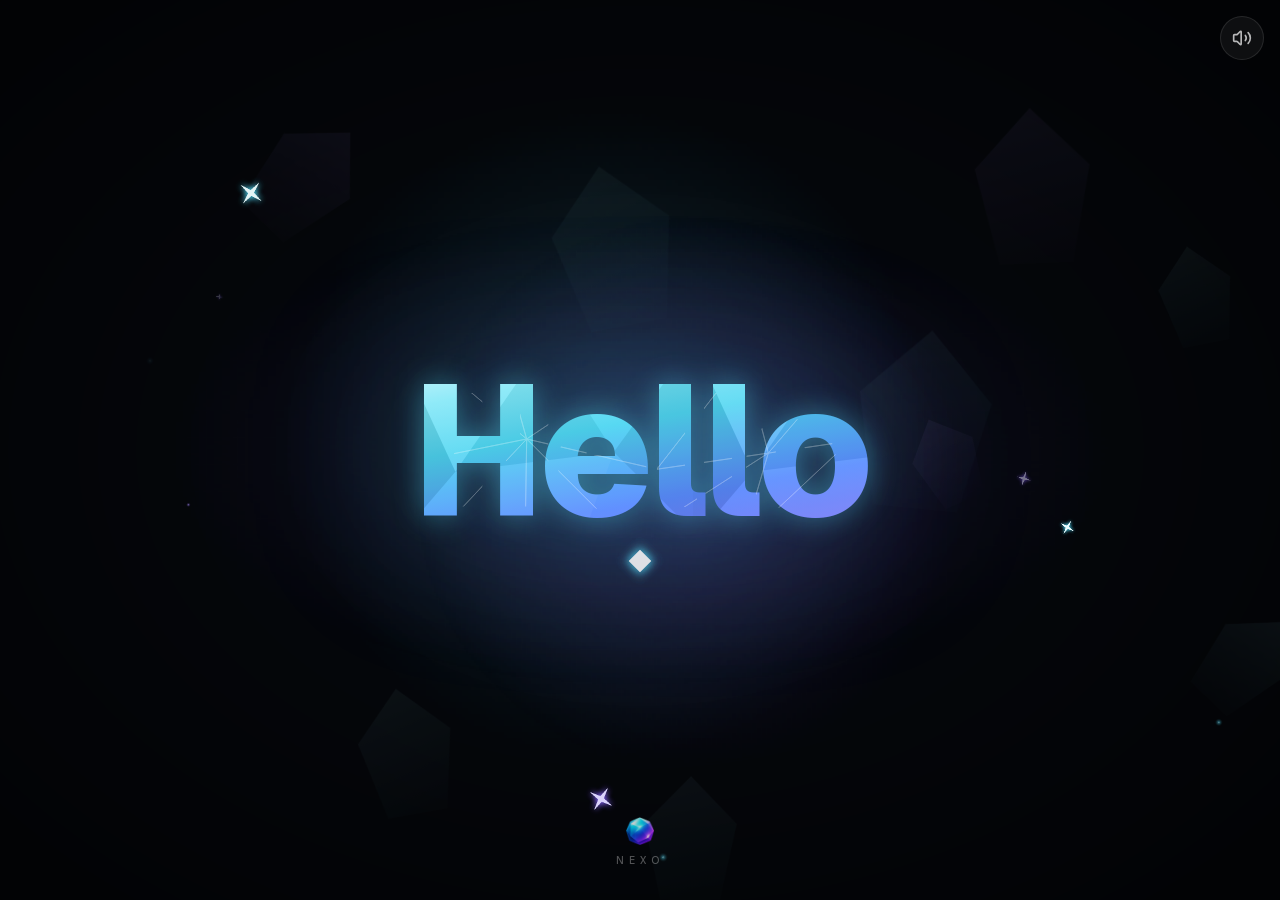
==== commit 7cf825cb: "Website 2026-11-21 20:32" ====
--- a/index.html
+++ b/index.html
@@ -1 +1 @@
-<!DOCTYPE html><html lang="de" class="dark geist_a71539c9-module__T19VSG__variable geist_mono_8d43a2aa-module__8Li5zG__variable caveat_f4b61a99-module__qhs43G__variable h-full antialiased"><head><meta charSet="utf-8"/><meta name="viewport" content="width=device-width, initial-scale=1, maximum-scale=1, user-scalable=no, viewport-fit=cover"/><link rel="preload" href="/_next/static/media/797e433ab948586e-s.p.0r6juujl39pe6.woff2" as="font" crossorigin="" type="font/woff2"/><link rel="preload" href="/_next/static/media/a85fe84266768609-s.p.0h6ig86gwutp4.woff2" as="font" crossorigin="" type="font/woff2"/><link rel="preload" href="/_next/static/media/caa3a2e1cccd8315-s.p.0wgildi0cnwt9.woff2" as="font" crossorigin="" type="font/woff2"/><link rel="preload" as="image" href="/crystal.png"/><link rel="stylesheet" href="/_next/static/chunks/04khlw2bsgxee.css" data-precedence="next"/><link rel="stylesheet" href="/_next/static/chunks/0vamba2npa4g3.css" data-precedence="next"/><link rel="stylesheet" href="/_next/static/chunks/1_z8bjdv9g41i.css" data-precedence="next"/><link rel="preload" as="script" fetchPriority="low" href="/_next/static/chunks/0rqmg49wirni2.js"/><script src="/_next/static/chunks/2i51e627rllld.js" async=""></script><script src="/_next/static/chunks/13mygkiy-sgj0.js" async=""></script><script src="/_next/static/chunks/1ib4xohwn_uib.js" async=""></script><script src="/_next/static/chunks/turbopack-1xsj3ijd8hkog.js" async=""></script><script src="/_next/static/chunks/2jrxtgu4h-6bs.js" async=""></script><script src="/_next/static/chunks/3tie-uyjdk5lp.js" async=""></script><script src="/_next/static/chunks/12kx-5sqrvec0.js" async=""></script><script src="/_next/static/chunks/0gdm_7kdql0em.js" async=""></script><script src="/_next/static/chunks/30dv19oedia1_.js" async=""></script><script src="/_next/static/chunks/3xghr94ccqjbi.js" async=""></script><script src="/_next/static/chunks/3nl4oasslo-i-.js" async=""></script><script src="/_next/static/chunks/2qwep96i-6cj0.js" async=""></script><script src="/_next/static/chunks/273dyzivnvdzg.js" async=""></script><script src="/_next/static/chunks/1rcsd5vnk_sfx.js" async=""></script><script src="/_next/static/chunks/1guqfjhjyr0w4.js" async=""></script><script src="/_next/static/chunks/3259_ziqbqms8.js" async=""></script><script src="/_next/static/chunks/0dths79yinlkn.js" async=""></script><script src="/_next/static/chunks/15a3kn6c_qgkf.js" async=""></script><script src="/_next/static/chunks/2ivs1idp0bdpu.js" async=""></script><script src="/_next/static/chunks/1ja8_trqg0-54.js" async=""></script><script src="/_next/static/chunks/0nc6sthwutwm3.js" async=""></script><meta name="theme-color" content="#0a0a0a"/><meta name="color-scheme" content="dark"/><title>Nexo</title><meta name="description" content="Deine Schul-App für alles."/><meta name="application-name" content="Nexo"/><link rel="manifest" href="/manifest.webmanifest"/><meta name="mobile-web-app-capable" content="yes"/><meta name="apple-mobile-web-app-title" content="Nexo"/><meta name="apple-mobile-web-app-status-bar-style" content="black-translucent"/><link rel="icon" href="/icon.png?icon.0kevs3wyk-muc.png" sizes="512x512" type="image/png"/><link rel="apple-touch-icon" href="/apple-icon.png?apple-icon.0-7ggz6d2srgz.png" sizes="180x180" type="image/png"/><meta name="next-size-adjust" content=""/><script src="/_next/static/chunks/0cz1d0mv5g_q7.js" noModule=""></script></head><body class="h-full overflow-hidden"><div hidden=""><!--$--><!--/$--></div><div aria-hidden="true" class="nexo-boot"><img src="/crystal.png" alt="" class="nexo-boot-mark" draggable="false"/><span class="nexo-boot-line"></span><span class="nexo-boot-hi"></span></div><script>(self.__next_s=self.__next_s||[]).push([0,{"children":"(function(){try{\nvar d=document.documentElement;\nif(localStorage.getItem(\"nexo:onboarded\")!==\"1\")return;\nvar inst=false||matchMedia(\"(display-mode: standalone)\").matches||navigator.standalone===true;\nif(!inst||sessionStorage.getItem(\"nexo:booted\")){d.setAttribute(\"data-no-boot\",\"\");return;}\nsessionStorage.setItem(\"nexo:booted\",\"1\");\nif(sessionStorage.getItem(\"nexo:greeted\"))return;\nvar p=JSON.parse(localStorage.getItem(\"nexo:profile\")||\"{}\");\nvar n=(p.firstName||\"\").trim();if(!n)return;\nsessionStorage.setItem(\"nexo:greeted\",\"1\");\nvar h={\"de\":{\"m\":\"Guten Morgen, {name}\",\"d\":\"Hallo, {name}\",\"e\":\"Guten Abend, {name}\"},\"en\":{\"m\":\"Good morning, {name}\",\"d\":\"Hi, {name}\",\"e\":\"Good evening, {name}\"},\"fr\":{\"m\":\"Bonjour, {name}\",\"d\":\"Salut, {name}\",\"e\":\"Bonsoir, {name}\"},\"es\":{\"m\":\"Buenos días, {name}\",\"d\":\"Hola, {name}\",\"e\":\"Buenas noches, {name}\"},\"ja\":{\"m\":\"おはよう、{name}\",\"d\":\"こんにちは、{name}\",\"e\":\"こんばんは、{name}\"}};var g=h[localStorage.getItem(\"nexo:locale\")]||h.de;\nvar hr=new Date().getHours();var t=(hr\u003e=5\u0026\u0026hr\u003c11?g.m:hr\u003e=17||hr\u003c5?g.e:g.d).replace(\"{name}\",n);\nd.style.setProperty(\"--boot-hi\",JSON.stringify(t));d.setAttribute(\"data-boot-greet\",\"\");\n}catch(e){}})();","id":"nexo-boot-greet"}])</script><div class="pointer-events-none fixed left-0 top-0 z-50 pl-5 pt-5 sm:pl-8 sm:pt-7"><div class="pointer-events-auto"><div class="relative"><div class="relative transition-[transform,opacity] duration-[450ms] ease-[cubic-bezier(0.22,0.61,0.36,1)]" style="transform:scale(1);transform-origin:top left;opacity:1"><button type="button" aria-label="Menü" data-tour="menu" aria-expanded="false" class="relative flex h-14 items-center rounded-lg outline-none focus-visible:ring-2 focus-visible:ring-ring"><div class="size-14 shrink-0" aria-hidden="true"></div></button><div id="nexo-crystal" aria-hidden="true" class="pointer-events-none absolute left-0 top-0 z-10 will-change-transform" style="width:56px;height:56px;transform:translateX(-6px);transform-origin:0% 0% 0"><img src="/crystal.png" alt="" aria-hidden="true" draggable="false" class="select-none object-contain size-full"/></div><div aria-hidden="true" class="pointer-events-none absolute left-0 top-0 z-10 whitespace-nowrap" style="opacity:0;transform:translateX(66px) translateY(28px)"><span class="block -translate-y-1/2 font-semibold leading-none tracking-tight text-foreground" style="font-size:1.5rem">Workspace</span></div><div aria-hidden="true" class="absolute left-0 top-0 flex flex-col" style="pointer-events:none;visibility:hidden"><div aria-hidden="true" class="pointer-events-none absolute -inset-x-8 -inset-y-4 backdrop-blur-[3px] [mask-image:linear-gradient(to_right,transparent,black_22%,black_78%,transparent),linear-gradient(to_bottom,transparent,black_14%,black_86%,transparent)] [mask-composite:intersect] [-webkit-mask-image:linear-gradient(to_right,transparent,black_22%,black_78%,transparent),linear-gradient(to_bottom,transparent,black_14%,black_86%,transparent)] [-webkit-mask-composite:source-in]" style="opacity:0"></div><button type="button" data-tour="menu-settings" class="group relative flex h-14 items-center gap-3 text-left" style="opacity:0;transform:translateY(-8px)"><span class="relative grid size-11 shrink-0 place-items-center overflow-hidden rounded-full bg-surface-2 text-sm font-semibold text-muted ring-1 ring-border transition-[opacity,color] duration-300 group-hover:text-foreground"></span><span class="text-lg font-semibold tracking-tight text-muted transition-colors group-hover:text-accent">Einstellungen</span></button><button type="button" data-tour="menu-workspace" class="group relative flex h-12 items-center text-left" style="opacity:0;transform:translateY(-8px)"><span class="text-2xl font-semibold tracking-tight transition-colors duration-200 text-foreground opacity-0">Workspace</span></button><button type="button" data-tour="menu-school" class="group relative flex h-12 items-center text-left" style="opacity:0;transform:translateY(-8px)"><span class="text-2xl font-semibold tracking-tight transition-colors duration-200 text-muted group-hover:text-accent">Schule</span></button><button type="button" data-tour="menu-planner" class="group relative flex h-12 items-center text-left" style="opacity:0;transform:translateY(-8px)"><span class="text-2xl font-semibold tracking-tight transition-colors duration-200 text-muted group-hover:text-accent">Planer</span></button><button type="button" data-tour="menu-progress" class="group relative flex h-12 items-center text-left" style="opacity:0;transform:translateY(-8px)"><span class="text-2xl font-semibold tracking-tight transition-colors duration-200 text-muted group-hover:text-accent">Fortschritt</span></button><button type="button" data-tour="menu-nexoAi" class="group relative flex h-12 items-center text-left" style="opacity:0;transform:translateY(-8px)"><span class="text-2xl font-semibold tracking-tight transition-colors duration-200 text-muted group-hover:text-accent">Nexo AI</span><span class="ml-2 self-center text-xs font-medium text-faint">bald</span></button><button type="button" data-tour="menu-community" class="group relative flex h-12 items-center text-left" style="opacity:0;transform:translateY(-8px)"><span class="text-2xl font-semibold tracking-tight transition-colors duration-200 text-muted group-hover:text-accent">Community</span><span class="ml-2 self-center text-xs font-medium text-faint">bald</span></button></div></div></div></div></div><main class="h-full"><div class="h-full w-full"><div class="relative h-full w-full select-none overflow-hidden" style="-webkit-touch-callout:none"><div aria-hidden="true" class="nexo-wall pointer-events-none absolute inset-0 z-0" style="transform-origin:top left"><div class="absolute inset-0 overflow-hidden" style="background:#07081a"><svg class="absolute inset-0 h-full w-full" viewBox="0 0 1600 1000" preserveAspectRatio="xMidYMid slice" aria-hidden="true"><defs><linearGradient id="wc-sky" x1="0" y1="0" x2="0" y2="1"><stop offset="0" stop-color="#05060f"></stop><stop offset="0.55" stop-color="#0b0a1f"></stop><stop offset="1" stop-color="#151033"></stop></linearGradient><radialGradient id="wc-glow" cx="0.5" cy="0.5" r="0.5"><stop offset="0" stop-color="#7c6bff" stop-opacity="0.32"></stop><stop offset="0.5" stop-color="#7c6bff" stop-opacity="0.1"></stop><stop offset="1" stop-color="#7c6bff" stop-opacity="0"></stop></radialGradient><radialGradient id="wc-glow2" cx="0.5" cy="0.5" r="0.5"><stop offset="0" stop-color="#46e0ff" stop-opacity="0.16"></stop><stop offset="1" stop-color="#46e0ff" stop-opacity="0"></stop></radialGradient><linearGradient id="wc-cl" x1="0" y1="0" x2="0.4" y2="1"><stop offset="0" stop-color="#7fe9ff" stop-opacity="0.55"></stop><stop offset="0.55" stop-color="#7c6bff" stop-opacity="0.35"></stop><stop offset="1" stop-color="#7c6bff" stop-opacity="0.05"></stop></linearGradient><linearGradient id="wc-cr" x1="0" y1="0" x2="0" y2="1"><stop offset="0" stop-color="#a58bff" stop-opacity="0.4"></stop><stop offset="0.6" stop-color="#c45cff" stop-opacity="0.22"></stop><stop offset="1" stop-color="#c45cff" stop-opacity="0.03"></stop></linearGradient><linearGradient id="wc-ridge" x1="0" y1="0" x2="1" y2="0"><stop offset="0" stop-color="#46e0ff" stop-opacity="0.5"></stop><stop offset="0.5" stop-color="#7c6bff" stop-opacity="0.45"></stop><stop offset="1" stop-color="#c45cff" stop-opacity="0.4"></stop></linearGradient></defs><rect width="1600" height="1000" fill="url(#wc-sky)"></rect><ellipse cx="1210" cy="470" rx="520" ry="420" fill="url(#wc-glow)"></ellipse><ellipse cx="260" cy="120" rx="520" ry="340" fill="url(#wc-glow2)"></ellipse><polyline points="90,120 210,70 420,90 330,160 180,250 300,300" fill="none" stroke="rgba(160,190,255,0.16)" stroke-width="1"></polyline><circle cx="90" cy="120" r="1.8" fill="#fff" opacity="0.25"></circle><circle cx="210" cy="70" r="1.1" fill="#fff" opacity="0.38"></circle><circle cx="330" cy="160" r="1.1" fill="#fff" opacity="0.51"></circle><circle cx="180" cy="250" r="1.1" fill="#fff" opacity="0.64"></circle><circle cx="420" cy="90" r="1.1" fill="#fff" opacity="0.27"></circle><circle cx="520" cy="210" r="1.8" fill="#fff" opacity="0.4"></circle><circle cx="640" cy="60" r="1.1" fill="#fff" opacity="0.53"></circle><circle cx="760" cy="150" r="1.1" fill="#fff" opacity="0.6599999999999999"></circle><circle cx="880" cy="80" r="1.1" fill="#fff" opacity="0.29"></circle><circle cx="990" cy="190" r="1.1" fill="#fff" opacity="0.42000000000000004"></circle><circle cx="70" cy="330" r="1.8" fill="#fff" opacity="0.55"></circle><circle cx="300" cy="300" r="1.1" fill="#fff" opacity="0.6799999999999999"></circle><circle cx="600" cy="320" r="1.1" fill="#fff" opacity="0.31"></circle><circle cx="1080" cy="70" r="1.1" fill="#fff" opacity="0.44"></circle><circle cx="1500" cy="90" r="1.1" fill="#fff" opacity="0.5700000000000001"></circle><circle cx="1420" cy="220" r="1.8" fill="#fff" opacity="0.7"></circle><circle cx="1560" cy="300" r="1.1" fill="#fff" opacity="0.33"></circle><circle cx="40" cy="200" r="1.1" fill="#fff" opacity="0.45999999999999996"></circle><circle cx="700" cy="260" r="1.1" fill="#fff" opacity="0.5900000000000001"></circle><circle cx="1000" cy="300" r="1.1" fill="#fff" opacity="0.72"></circle><g transform="translate(0 110)"><path d="M1215,120 L1125,265 L1150,600 L1208,630 L1212,282 Z" fill="url(#wc-cl)"></path><path d="M1215,120 L1212,282 L1208,630 L1285,598 L1310,262 Z" fill="url(#wc-cr)"></path><path d="M1215,120 L1125,265 L1150,600 L1208,630 L1285,598 L1310,262 Z M1125,265 L1212,282 L1310,262 M1212,282 L1208,630" fill="none" stroke="rgba(190,220,255,0.28)" stroke-width="1.2" stroke-linejoin="round"></path><path d="M1365,300 L1328,382 L1345,560 L1378,575 L1381,392 Z" fill="url(#wc-cl)" opacity="0.7"></path><path d="M1365,300 L1381,392 L1378,575 L1418,552 L1420,375 Z" fill="url(#wc-cr)" opacity="0.7"></path><path d="M1365,300 L1328,382 L1381,392 L1420,375 Z" fill="none" stroke="rgba(190,220,255,0.22)" stroke-width="1"></path></g><path d="M-40,770 L130,635 L45,840 Z" fill="#17153a" stroke="rgba(130,150,255,0.07)" stroke-width="1" stroke-linejoin="round"></path><path d="M-40,770 L45,840 L-40,1000 Z" fill="#0e0d25" stroke="rgba(130,150,255,0.07)" stroke-width="1" stroke-linejoin="round"></path><path d="M45,840 L130,635 L130,1000 L-40,1000 Z" fill="#0e0d25" stroke="rgba(130,150,255,0.07)" stroke-width="1" stroke-linejoin="round"></path><path d="M130,635 L290,715 L210,877 Z" fill="#100d29" stroke="rgba(130,150,255,0.07)" stroke-width="1" stroke-linejoin="round"></path><path d="M130,635 L210,877 L130,1000 Z" fill="#100d29" stroke="rgba(130,150,255,0.07)" stroke-width="1" stroke-linejoin="round"></path><path d="M210,877 L290,715 L290,1000 L130,1000 Z" fill="#1a1640" stroke="rgba(130,150,255,0.07)" stroke-width="1" stroke-linejoin="round"></path><path d="M290,715 L470,530 L380,854 Z" fill="#16163c" stroke="rgba(130,150,255,0.07)" stroke-width="1" stroke-linejoin="round"></path><path d="M290,715 L380,854 L290,1000 Z" fill="#0d0c22" stroke="rgba(130,150,255,0.07)" stroke-width="1" stroke-linejoin="round"></path><path d="M380,854 L470,530 L470,1000 L290,1000 Z" fill="#0d0c22" stroke="rgba(130,150,255,0.07)" stroke-width="1" stroke-linejoin="round"></path><path d="M470,530 L640,690 L555,891 Z" fill="#0e0d25" stroke="rgba(130,150,255,0.07)" stroke-width="1" stroke-linejoin="round"></path><path d="M470,530 L555,891 L470,1000 Z" fill="#0e0d25" stroke="rgba(130,150,255,0.07)" stroke-width="1" stroke-linejoin="round"></path><path d="M555,891 L640,690 L640,1000 L470,1000 Z" fill="#17153a" stroke="rgba(130,150,255,0.07)" stroke-width="1" stroke-linejoin="round"></path><path d="M640,690 L800,585 L720,868 Z" fill="#1a1640" stroke="rgba(130,150,255,0.07)" stroke-width="1" stroke-linejoin="round"></path><path d="M640,690 L720,868 L640,1000 Z" fill="#100d29" stroke="rgba(130,150,255,0.07)" stroke-width="1" stroke-linejoin="round"></path><path d="M720,868 L800,585 L800,1000 L640,1000 Z" fill="#100d29" stroke="rgba(130,150,255,0.07)" stroke-width="1" stroke-linejoin="round"></path><path d="M800,585 L960,720 L880,845 Z" fill="#0d0c22" stroke="rgba(130,150,255,0.07)" stroke-width="1" stroke-linejoin="round"></path><path d="M800,585 L880,845 L800,1000 Z" fill="#0d0c22" stroke="rgba(130,150,255,0.07)" stroke-width="1" stroke-linejoin="round"></path><path d="M880,845 L960,720 L960,1000 L800,1000 Z" fill="#16163c" stroke="rgba(130,150,255,0.07)" stroke-width="1" stroke-linejoin="round"></path><path d="M960,720 L1130,560 L1045,882 Z" fill="#17153a" stroke="rgba(130,150,255,0.07)" stroke-width="1" stroke-linejoin="round"></path><path d="M960,720 L1045,882 L960,1000 Z" fill="#0e0d25" stroke="rgba(130,150,255,0.07)" stroke-width="1" stroke-linejoin="round"></path><path d="M1045,882 L1130,560 L1130,1000 L960,1000 Z" fill="#0e0d25" stroke="rgba(130,150,255,0.07)" stroke-width="1" stroke-linejoin="round"></path><path d="M1130,560 L1300,675 L1215,859 Z" fill="#100d29" stroke="rgba(130,150,255,0.07)" stroke-width="1" stroke-linejoin="round"></path><path d="M1130,560 L1215,859 L1130,1000 Z" fill="#100d29" stroke="rgba(130,150,255,0.07)" stroke-width="1" stroke-linejoin="round"></path><path d="M1215,859 L1300,675 L1300,1000 L1130,1000 Z" fill="#1a1640" stroke="rgba(130,150,255,0.07)" stroke-width="1" stroke-linejoin="round"></path><path d="M1300,675 L1470,600 L1385,896 Z" fill="#16163c" stroke="rgba(130,150,255,0.07)" stroke-width="1" stroke-linejoin="round"></path><path d="M1300,675 L1385,896 L1300,1000 Z" fill="#0d0c22" stroke="rgba(130,150,255,0.07)" stroke-width="1" stroke-linejoin="round"></path><path d="M1385,896 L1470,600 L1470,1000 L1300,1000 Z" fill="#0d0c22" stroke="rgba(130,150,255,0.07)" stroke-width="1" stroke-linejoin="round"></path><path d="M1470,600 L1640,710 L1555,873 Z" fill="#0e0d25" stroke="rgba(130,150,255,0.07)" stroke-width="1" stroke-linejoin="round"></path><path d="M1470,600 L1555,873 L1470,1000 Z" fill="#0e0d25" stroke="rgba(130,150,255,0.07)" stroke-width="1" stroke-linejoin="round"></path><path d="M1555,873 L1640,710 L1640,1000 L1470,1000 Z" fill="#17153a" stroke="rgba(130,150,255,0.07)" stroke-width="1" stroke-linejoin="round"></path><polyline points="-40,770 130,635 290,715 470,530 640,690 800,585 960,720 1130,560 1300,675 1470,600 1640,710" fill="none" stroke="url(#wc-ridge)" stroke-width="1.4" stroke-linejoin="round"></polyline><path d="M-40,870 L180,760 L70,920 Z" fill="#100e27" stroke="rgba(120,110,255,0.06)" stroke-width="1" stroke-linejoin="round"></path><path d="M-40,870 L70,920 L-40,1000 Z" fill="#090816" stroke="rgba(120,110,255,0.06)" stroke-width="1" stroke-linejoin="round"></path><path d="M70,920 L180,760 L180,1000 L-40,1000 Z" fill="#090816" stroke="rgba(120,110,255,0.06)" stroke-width="1" stroke-linejoin="round"></path><path d="M180,760 L360,845 L270,957 Z" fill="#0b0a1a" stroke="rgba(120,110,255,0.06)" stroke-width="1" stroke-linejoin="round"></path><path d="M180,760 L270,957 L180,1000 Z" fill="#0b0a1a" stroke="rgba(120,110,255,0.06)" stroke-width="1" stroke-linejoin="round"></path><path d="M270,957 L360,845 L360,1000 L180,1000 Z" fill="#120f2b" stroke="rgba(120,110,255,0.06)" stroke-width="1" stroke-linejoin="round"></path><path d="M360,845 L560,730 L460,934 Z" fill="#100e27" stroke="rgba(120,110,255,0.06)" stroke-width="1" stroke-linejoin="round"></path><path d="M360,845 L460,934 L360,1000 Z" fill="#090816" stroke="rgba(120,110,255,0.06)" stroke-width="1" stroke-linejoin="round"></path><path d="M460,934 L560,730 L560,1000 L360,1000 Z" fill="#090816" stroke="rgba(120,110,255,0.06)" stroke-width="1" stroke-linejoin="round"></path><path d="M560,730 L760,850 L660,971 Z" fill="#0b0a1a" stroke="rgba(120,110,255,0.06)" stroke-width="1" stroke-linejoin="round"></path><path d="M560,730 L660,971 L560,1000 Z" fill="#0b0a1a" stroke="rgba(120,110,255,0.06)" stroke-width="1" stroke-linejoin="round"></path><path d="M660,971 L760,850 L760,1000 L560,1000 Z" fill="#120f2b" stroke="rgba(120,110,255,0.06)" stroke-width="1" stroke-linejoin="round"></path><path d="M760,850 L930,770 L845,948 Z" fill="#100e27" stroke="rgba(120,110,255,0.06)" stroke-width="1" stroke-linejoin="round"></path><path d="M760,850 L845,948 L760,1000 Z" fill="#090816" stroke="rgba(120,110,255,0.06)" stroke-width="1" stroke-linejoin="round"></path><path d="M845,948 L930,770 L930,1000 L760,1000 Z" fill="#090816" stroke="rgba(120,110,255,0.06)" stroke-width="1" stroke-linejoin="round"></path><path d="M930,770 L1120,870 L1025,925 Z" fill="#0b0a1a" stroke="rgba(120,110,255,0.06)" stroke-width="1" stroke-linejoin="round"></path><path d="M930,770 L1025,925 L930,1000 Z" fill="#0b0a1a" stroke="rgba(120,110,255,0.06)" stroke-width="1" stroke-linejoin="round"></path><path d="M1025,925 L1120,870 L1120,1000 L930,1000 Z" fill="#120f2b" stroke="rgba(120,110,255,0.06)" stroke-width="1" stroke-linejoin="round"></path><path d="M1120,870 L1320,760 L1220,962 Z" fill="#100e27" stroke="rgba(120,110,255,0.06)" stroke-width="1" stroke-linejoin="round"></path><path d="M1120,870 L1220,962 L1120,1000 Z" fill="#090816" stroke="rgba(120,110,255,0.06)" stroke-width="1" stroke-linejoin="round"></path><path d="M1220,962 L1320,760 L1320,1000 L1120,1000 Z" fill="#090816" stroke="rgba(120,110,255,0.06)" stroke-width="1" stroke-linejoin="round"></path><path d="M1320,760 L1500,845 L1410,939 Z" fill="#0b0a1a" stroke="rgba(120,110,255,0.06)" stroke-width="1" stroke-linejoin="round"></path><path d="M1320,760 L1410,939 L1320,1000 Z" fill="#0b0a1a" stroke="rgba(120,110,255,0.06)" stroke-width="1" stroke-linejoin="round"></path><path d="M1410,939 L1500,845 L1500,1000 L1320,1000 Z" fill="#120f2b" stroke="rgba(120,110,255,0.06)" stroke-width="1" stroke-linejoin="round"></path><path d="M1500,845 L1640,800 L1570,976 Z" fill="#100e27" stroke="rgba(120,110,255,0.06)" stroke-width="1" stroke-linejoin="round"></path><path d="M1500,845 L1570,976 L1500,1000 Z" fill="#090816" stroke="rgba(120,110,255,0.06)" stroke-width="1" stroke-linejoin="round"></path><path d="M1570,976 L1640,800 L1640,1000 L1500,1000 Z" fill="#090816" stroke="rgba(120,110,255,0.06)" stroke-width="1" stroke-linejoin="round"></path><polyline points="-40,870 180,760 360,845 560,730 760,850 930,770 1120,870 1320,760 1500,845 1640,800" fill="none" stroke="rgba(196,92,255,0.22)" stroke-width="1.2" stroke-linejoin="round"></polyline></svg></div><div aria-hidden="true" class="pointer-events-none absolute inset-0 bg-black"></div></div><div class="absolute inset-0 z-10 pointer-events-none overflow-hidden"><div class="pointer-events-none absolute inset-0 z-10" style="transform-origin:top left"></div></div><input type="file" accept="image/*" class="hidden"/></div></div><!--$--><!--/$--></main><div aria-hidden="true" class="pointer-events-none fixed inset-0 z-[180]"></div><script src="/_next/static/chunks/0rqmg49wirni2.js" id="_R_" async=""></script><script>(self.__next_f=self.__next_f||[]).push([0])</script><script>self.__next_f.push([1,"1:\"$Sreact.fragment\"\n2:I[78384,[\"/_next/static/chunks/2jrxtgu4h-6bs.js\",\"/_next/static/chunks/3tie-uyjdk5lp.js\",\"/_next/static/chunks/12kx-5sqrvec0.js\",\"/_next/static/chunks/0gdm_7kdql0em.js\",\"/_next/static/chunks/30dv19oedia1_.js\",\"/_next/static/chunks/3xghr94ccqjbi.js\",\"/_next/static/chunks/3nl4oasslo-i-.js\",\"/_next/static/chunks/2qwep96i-6cj0.js\",\"/_next/static/chunks/273dyzivnvdzg.js\",\"/_next/static/chunks/1rcsd5vnk_sfx.js\"],\"BootSplash\"]\n3:I[79520,[\"/_next/static/chunks/2jrxtgu4h-6bs.js\",\"/_next/static/chunks/3tie-uyjdk5lp.js\",\"/_next/static/chunks/12kx-5sqrvec0.js\",\"/_next/static/chunks/0gdm_7kdql0em.js\",\"/_next/static/chunks/30dv19oedia1_.js\",\"/_next/static/chunks/3xghr94ccqjbi.js\",\"/_next/static/chunks/3nl4oasslo-i-.js\",\"/_next/static/chunks/2qwep96i-6cj0.js\",\"/_next/static/chunks/273dyzivnvdzg.js\",\"/_next/static/chunks/1rcsd5vnk_sfx.js\"],\"\"]\n5:I[5748,[\"/_next/static/chunks/2jrxtgu4h-6bs.js\",\"/_next/static/chunks/3tie-uyjdk5lp.js\",\"/_next/static/chunks/12kx-5sqrvec0.js\",\"/_next/static/chunks/0gdm_7kdql0em.js\",\"/_next/static/chunks/30dv19oedia1_.js\",\"/_next/static/chunks/3xghr94ccqjbi.js\",\"/_next/static/chunks/3nl4oasslo-i-.js\",\"/_next/static/chunks/2qwep96i-6cj0.js\",\"/_next/static/chunks/273dyzivnvdzg.js\",\"/_next/static/chunks/1rcsd5vnk_sfx.js\"],\"MotionSetup\"]\n6:I[59256,[\"/_next/static/chunks/2jrxtgu4h-6bs.js\",\"/_next/static/chunks/3tie-uyjdk5lp.js\",\"/_next/static/chunks/12kx-5sqrvec0.js\",\"/_next/static/chunks/0gdm_7kdql0em.js\",\"/_next/static/chunks/30dv19oedia1_.js\",\"/_next/static/chunks/3xghr94ccqjbi.js\",\"/_next/static/chunks/3nl4oasslo-i-.js\",\"/_next/static/chunks/2qwep96i-6cj0.js\",\"/_next/static/chunks/273dyzivnvdzg.js\",\"/_next/static/chunks/1rcsd5vnk_sfx.js\"],\"AppMenu\"]\n7:I[39756,[\"/_next/static/chunks/2jrxtgu4h-6bs.js\",\"/_next/static/chunks/3tie-uyjdk5lp.js\",\"/_next/static/chunks/12kx-5sqrvec0.js\",\"/_next/static/chunks/0gdm_7kdql0em.js\",\"/_next/static/chunks/30dv19oedia1_.js\",\"/_next/static/chunks/3xghr94ccqjbi.js\",\"/_next/static/chunks/3nl4oasslo-i-.js\",\"/_next/static/chunks/2qwep96i-6cj0.js\",\"/_next/static/chunks/273dyzivnvdzg.js\",\"/_next/static/chunks/1rcsd5vnk_sfx.js\"],\"default\"]\n8:I[58298,[\"/_next/static/chunks/2jrxtgu4h-6bs.js\",\"/_next/static/chunks/3tie-uyjdk5lp.js\",\"/_next/static/chunks/12kx-5sqrvec0.js\",\"/_next/static/chunks/0gdm_7kdql0em.js\",\"/_next/static/chunks/30dv19oedia1_.js\",\"/_next/static/chunks/3xghr94ccqjbi.js\",\"/_next/static/chunks/3nl4oasslo-i-.js\",\"/_next/static/chunks/2qwep96i-6cj0.js\",\"/_next/static/chunks/273dyzivnvdzg.js\",\"/_next/static/chunks/1rcsd5vnk_sfx.js\",\"/_next/static/chunks/1guqfjhjyr0w4.js\"],\"default\"]\n9:I[37457,[\"/_next/static/chunks/2jrxtgu4h-6bs.js\",\"/_next/static/chunks/3tie-uyjdk5lp.js\",\"/_next/static/chunks/12kx-5sqrvec0.js\",\"/_next/static/chunks/0gdm_7kdql0em.js\",\"/_next/static/chunks/30dv19oedia1_.js\",\"/_next/static/chunks/3xghr94ccqjbi.js\",\"/_next/static/chunks/3nl4oasslo-i-.js\",\"/_next/static/chunks/2qwep96i-6cj0.js\",\"/_next/static/chunks/273dyzivnvdzg.js\",\"/_next/static/chunks/1rcsd5vnk_sfx.js\"],\"default\"]\n23:I[63491,[\"/_next/static/chunks/2jrxtgu4h-6bs.js\",\"/_next/static/chunks/3tie-uyjdk5lp.js\",\"/_next/static/chunks/12kx-5sqrvec0.js\",\"/_next/static/chunks/0gdm_7kdql0em.js\",\"/_next/static/chunks/30dv19oedia1_.js\",\"/_next/static/chunks/3xghr94ccqjbi.js\",\"/_next/static/chunks/3nl4oasslo-i-.js\",\"/_next/static/chunks/2qwep96i-6cj0.js\",\"/_next/static/chunks/273dyzivnvdzg.js\",\"/_next/static/chunks/1rcsd5vnk_sfx.js\",\"/_next/static/chunks/3259_ziqbqms8.js\"],\"default\"]\n:HL[\"/_next/static/chunks/04khlw2bsgxee.css\",\"style\"]\n:HL[\"/_next/static/chunks/0vamba2npa4g3.css\",\"style\"]\n:HL[\"/_next/static/chunks/1_z8bjdv9g41i.css\",\"style\"]\n:HL[\"/_next/static/media/797e433ab948586e-s.p.0r6juujl39pe6.woff2\",\"font\",{\"crossOrigin\":\"\",\"type\":\"font/woff2\"}]\n:HL[\"/_next/static/media/a85fe84266768609-s.p.0h6ig86gwutp4.woff2\",\"font\",{\"crossOrigin\":\"\",\"type\":\"font/woff2\"}]\n:HL[\"/_next/static/media/caa3a2e1cccd8315-s.p.0wgildi0cnwt9.woff2\",\"font\",{\"crossOrigin\":\"\",\"type\":\"font/woff2\"}]\n4:T4b4,(function(){try{\nvar d=document.documentElement;\nif(localStorage.getItem(\"nexo:onboarded\")!==\"1\")return;\nvar inst=false||matchMedia(\"(display-mode: standalone)\").matches||navigator.standalone===true;\nif(!inst||sessionStorage.getItem(\"nexo:booted\")){d.setAttribute(\"data-no-boot\",\"\");return;}\nsessionStorage.setItem(\"nexo:booted\",\"1\");\nif(sessionStorage.getItem(\"nexo:greeted\"))return;\nvar p=JSON.parse(localStorage.getItem(\"nexo:profile\")||\"{}\");\nvar n=(p.firstName||\"\").trim();if(!n)return;\nsessionStorage.setItem(\"nexo:greeted\",\"1\");\nvar h={\"de\":{\"m\":\"Guten Morgen, {name}\",\"d\":\"Hallo, {name}\",\"e\":\"Guten Abend, {name}\"},\"en\":{\"m\":\"Good morning, {name}\",\"d\":\"Hi, {name}\",\"e\":\"Good evening, {name}\"},\"fr\":{\"m\":\"Bonjour, {name}\",\"d\":\"Salut, {name}\",\"e\":\"Bonsoir, {name}\"},\"es\":{\"m\":\"Buenos días, {name}\",\"d\":\"Hola, {name}\",\"e\":\"Buenas noches, {name}\"},\"ja\":{\"m\":\"おはよう、{name}\",\"d\":\"こんにちは、{name}\",\"e\":\"こんばんは、{name}\"}};var g=h[localStorage.getItem(\"nexo:locale\")]||h.de;\nvar hr=new Date().getHours();var t=(hr\u003e=5\u0026\u0026hr\u003c11?g.m:hr\u003e=17||hr\u003c5?g.e:g.d).replace(\"{name}\",n);\nd.style.setProperty(\"--boot-hi\",JSON.stringify(t));d.setAttribute(\"data-boot-greet\",\"\");\n}catch(e){}})();0:{\"P\":null,\"c\":[\"\",\"\"],\"q\":\"\",\"i\":false,\"f\":[[[\"\",{\"children\":[\"__PAGE__\",{},\"$undefined\",\"$undefined\",4608]},\"$undefined\",\"$undefined\",4624],[[\"$\",\"$1\",\"c\",{\"children\":[[[\"$\",\"link\",\"0\",{\"rel\":\"stylesheet\",\"href\":\"/_next/static/chunks/04khlw2bsgxee.css\",\"precedence\":\"next\",\"crossOrigin\":\"$undefined\",\"nonce\":\"$undefined\"}],[\"$\",\"link\",\"1\",{\"rel\":\"stylesheet\",\"href\":\"/_next/static/chunks/0vamba2npa4g3.css\",\"precedence\":\"next\",\"crossOrigin\":\"$undefined\",\"nonce\":\"$undefined\"}],[\"$\",\"link\",\"2\",{\"rel\":\"stylesheet\",\"href\":\"/_next/static/chunks/1_z8bjdv9g41i.css\",\"precedence\":\"next\",\"crossOrigin\":\"$undefined\",\"nonce\":\"$undefined\"}],[\"$\",\"script\",\"script-0\",{\"src\":\"/_next/static/chunks/2jrxtgu4h-6bs.js\",\"async\":true,\"nonce\":\"$undefined\"}],[\"$\",\"script\",\"script-1\",{\"src\":\"/_next/static/chunks/3tie-uyjdk5lp.js\",\"async\":true,\"nonce\":\"$undefined\"}],[\"$\",\"script\",\"script-2\",{\"src\":\"/_next/static/chunks/12kx-5sqrvec0.js\",\"async\":true,\"nonce\":\"$undefined\"}],[\"$\",\"script\",\"script-3\",{\"src\":\"/_next/static/chunks/0gdm_7kdql0em.js\",\"async\":true,\"nonce\":\"$undefined\"}],[\"$\",\"script\",\"script-4\",{\"src\":\"/_next/static/chunks/30dv19oedia1_.js\",\"async\":true,\"nonce\":\"$undefined\"}],[\"$\",\"script\",\"script-5\",{\"src\":\"/_next/static/chunks/3xghr94ccqjbi.js\",\"async\":true,\"nonce\":\"$undefined\"}],[\"$\",\"script\",\"script-6\",{\"src\":\"/_next/static/chunks/3nl4oasslo-i-.js\",\"async\":true,\"nonce\":\"$undefined\"}],[\"$\",\"script\",\"script-7\",{\"src\":\"/_next/static/chunks/2qwep96i-6cj0.js\",\"async\":true,\"nonce\":\"$undefined\"}],[\"$\",\"script\",\"script-8\",{\"src\":\"/_next/static/chunks/273dyzivnvdzg.js\",\"async\":true,\"nonce\":\"$undefined\"}],[\"$\",\"script\",\"script-9\",{\"src\":\"/_next/static/chunks/1rcsd5vnk_sfx.js\",\"async\":true,\"nonce\":\"$undefined\"}]],[\"$\",\"html\",null,{\"lang\":\"de\",\"suppressHydrationWarning\":true,\"className\":\"dark geist_a71539c9-module__T19VSG__variable geist_mono_8d43a2aa-module__8Li5zG__variable caveat_f4b61a99-module__qhs43G__variable h-full antialiased\",\"children\":[\"$\",\"body\",null,{\"className\":\"h-full overflow-hidden\",\"children\":[[\"$\",\"$L2\",null,{}],[\"$\",\"$L3\",null,{\"id\":\"nexo-boot-greet\",\"strategy\":\"beforeInteractive\",\"children\":\"$4\"}],[\"$\",\"$L5\",null,{\"children\":[[\"$\",\"div\",null,{\"className\":\"pointer-events-none fixed left-0 top-0 z-50 pl-5 pt-5 sm:pl-8 sm:pt-7\",\"children\":[\"$\",\"div\",null,{\"className\":\"pointer-events-auto\",\"children\":[\"$\",\"$L6\",null,{}]}]}],[\"$\",\"main\",null,{\"className\":\"h-full\",\"children\":[\"$\",\"$L7\",null,{\"parallelRouterKey\":\"children\",\"error\":\"$8\",\"errorStyles\":[],\"errorScripts\":[[\"$\",\"script\",\"script-0\",{\"src\":\"/_next/static/chunks/1guqfjhjyr0w4.js\",\"async\":true,\"nonce\":\"$undefined\"}]],\"template\":[\"$\",\"$L9\",null,{}],\"templateStyles\":\"$undefined\",\"templateScripts\":\"$undefined\",\"notFound\":[[[\"$\",\"title\",null,{\"children\":\"404: This page could not be found.\"}],[\"$\",\"div\",null,{\"style\":{\"fontFamily\":\"system-ui,\\\"Segoe UI\\\",Roboto,Helvetica,Arial,sans-serif,\\\"Apple Color Emoji\\\",\\\"Segoe UI Emoji\\\"\",\"height\":\"100vh\",\"textAlign\":\"center\",\"display\":\"flex\",\"flexDirection\":\"column\",\"alignItems\":\"center\",\"justifyContent\":\"center\"},\"children\":[\"$\",\"div\",null,{\"children\":[[\"$\",\"style\",null,{\"dangerouslySetInnerHTML\":{\"__html\":\"body{color:#000;background:#fff;margin:0}.next-error-h1{border-right:1px solid rgba(0,0,0,.3)}@media (prefers-color-scheme:dark){body{color:#fff;background:#000}.next-error-h1{border-right:1px solid rgba(255,255,255,.3)}}\"}}],\"$La\",\"$Lb\"]}]}]],[]],\"forbidden\":\"$undefined\",\"unauthorized\":\"$undefined\"}]}],\"$Lc\",\"$Ld\",\"$Le\",\"$Lf\",\"$L10\",\"$L11\",\"$L12\",\"$L13\",\"$L14\",\"$L15\",\"$L16\",\"$L17\",\"$L18\",\"$L19\",\"$L1a\",\"$L1b\",\"$L1c\",\"$L1d\"]}],\"$L1e\",\"$L1f\",\"$L20\"]}]}]]}],{\"children\":[\"$L21\",{},null,false,null]},null,false,null],\"$L22\",false]],\"m\":\"$undefined\",\"G\":[\"$23\",[\"$L24\",\"$L25\",\"$L26\"]],\"S\":true,\"h\":null,\"r\":\"$undefined\",\"s\":\"$undefined\",\"a\":\"$undefined\",\"l\":\"$undefined\",\"p\":\"$undefined\",\"d\":\"$undefined\",\"b\":\"DJ5CM6JWoAGJCVYFKJy3b\"}\n27:I[42638,[\"/_next/static/chunks/2jrxtgu4h-6bs.js\",\"/_next/static/chunks/3tie-uyjdk5lp.js\",\"/_next/static/chunks/12kx-5sqrvec0.js\",\"/_next/static/chunks/0gdm_7kdql0em.js\",\"/_next/static/chunks/30dv19oedia1_.js\",\"/_next/static/chunks/3xghr94ccqjbi.js\",\"/_next/static/chunks/3nl4oasslo-i-.js\",\"/_next/static/chunks/2qwep96i-6cj0.js\",\"/_next/static/chunks/273dyzivnvdzg.js\",\"/_next/static/chunks/1rcsd5vnk_sfx.js\"],\"BackToWorkspace\"]\n28:I[83826,[\"/_next/static/chunks/2jrxtgu4h-6bs.js\",\"/_next/static/chunks/3tie-uyjdk5lp.js\",\"/_next/static/chunks/12kx-5sqrvec0.js\",\"/_next/static/chunks/0gdm_7kdql0em.js\",\"/_next/static/chunks/30dv19oedia1_.js\",\"/_next/static/chunks/3xghr94ccqjbi.js\",\"/_next/static/chunks/3nl4oasslo-i-.js\",\"/_next/static/chunks/2qwep96i-6cj0.js\",\"/_next/static/chunks/273dyzivnvdzg.js\",\"/_next/static/chunks/1rcsd5vnk_sfx.js\"],\"UndoToast\"]\n29:I[902,[\"/_next/static/chunks/2jrxtgu4h-6bs.js\",\"/_next/static/chunks/3tie-uyjdk5lp.js\",\"/_next/static/chunks/12kx-5sqrvec0.js\",\"/_next/static/chunks/0gdm_7kdql0em.js\",\"/_next/static/chunks/30dv19oedia1_.js\",\"/_next/static/chunks/3xghr94ccqjbi.js\",\"/_next/static/chunks/3nl4oasslo-i-.js\",\"/_next/static/chunks/2qwep96i-6cj0.js\",\"/_next/static/chunks/273dyzivnvdzg.js\",\"/_next/static/chunks/1rcsd5vnk_sfx.js\"],\"BackupReminder\"]\n2a:I[54981,[\"/_next/static/chunks/2jrxtgu4h-6bs.js\",\"/_next/static/chunks/3tie-uyjdk5lp.js\",\"/_next/static/chunks/12kx-5sqrvec0.js\",\"/_next/static/chunks/0gdm_7kdql0em.js\",\"/_next/static/chunks/30dv19oedia1_.js\",\"/_next/static/chunks/3xghr94ccqjbi.js\",\"/_next/static/chunks/3nl4oasslo-i-.js\",\"/_next/static/chunks/2qwep96i-6cj0.js\",\"/_next/static/chunks/273dyzivnvdzg.js\",\"/_next/static/chunks/1rcsd5vnk_sfx.js\"],\"Onboarding\"]\n2b:I[29766,[\"/_next/static/chunks/2jrxtgu4h-6bs.js\",\"/_next/static/chunks/3tie-uyjdk5lp.js\",\"/_next/static/chunks/12kx-5sqrvec0.js\",\"/_next/static/chunks/0gdm_7kdql0em.js\",\"/_next/static/chunks/30dv19oedia1_.js\",\"/_next/static/chunks/3xghr94ccqjbi.js\",\"/_next/static/chunks/3nl4oasslo-i-.js\",\"/_next/static/chunks/2qwep96i-6cj0.js\",\"/_next/static/chunks/273dyzivnvdzg.js\",\"/_next/static/chunks/1rcsd5vnk_sfx.js\"],\"TourOverlay\"]\n2c:I[33392,[\"/_next/static/chunks/2jrxtgu4h-6bs.js\",\"/_next/static/chunks/3tie-uyjdk5lp.js\",\"/_next/static/chunks/12kx-5sqrvec0.js\",\"/_next/static/chunks/0gdm_7kdql0em.js\",\"/_next/static/chunks/30dv19oedia1_.js\",\"/_next/static/chunks/3xghr94ccqjbi.js\",\"/_next/static/chunks/3nl4oasslo-i-.js\",\"/_next/static/chunks/2qwep96i-6cj0.js\",\"/_next/static/chunks/273dyzivnvdzg.js\",\"/_next/static/chunks/1rcsd5vnk_sfx.js\"],\"HoverHint\"]\n2d:I[71241,[\"/_next/static/chunks/2jrxtgu4h-6bs.js\",\"/_next/static/chunks/3tie-uyjdk5lp.js\",\"/_next/static/chunks/12kx-5sqrvec0.js\",\"/_next/static/chunks/0gdm_7kdql0em.js\",\"/_next/static/chunks/30dv19oedia1_.js\",\"/_next/static/chunks/3xghr94ccqjbi.js\",\"/_next/static/chunks/3nl4oasslo-i-.js\",\"/_next/static/chunks/2qwep96i-6cj0.js\",\"/_next/static/chunks/273dyzivnvdzg.js\",\"/_next/static/chunks/1rcsd5vnk_sfx.js\"],\"CheckBurst\"]\n2e:I[97630,[\"/_next/static/chunks/2jrxtgu4h-6bs.js\",\"/_next/static/chunks/3tie-uyjdk5lp.js\",\"/_next/static/chunks/12kx-5sqrvec0.js\",\"/_next/static/chunks/0gdm_7kdql0em.js\",\"/_next/static/chunks/30dv19oedia1_.js\",\"/_next/static/chunks/3xghr94ccqjbi.js\",\"/_next/static/chunks/3nl4oasslo-i-.js\",\"/_next/static/chunks/2qwep96i-6cj0.js\",\"/_next/static/chunks/273dyzivnvdzg.js\",\"/_next/static/chunks/1rcsd5vnk_sfx.js\"],\"QuickHomeworkHost\"]\n2f:I[26009,[\"/_next/static/chunks/2jrxtgu4h-6bs.js\",\"/_next/static/chunks/3tie-uyjdk5lp.js\",\"/_next/static/chunks/12kx-5sqrvec0.js\",\"/_next/static/chunks/0gdm_7kdql0em.js\",\"/_next/static/chunks/30dv19oedia1_.js\",\"/_next/static/chunks/3xghr94ccqjbi.js\",\"/_next/static/chunks/3nl4oasslo-i-.js\",\"/_next/static/chunks/2qwep96i-6cj0.js\",\"/_next/static/chunks/273dyzivnvdzg.js\",\"/_next/static/chunks/1rcsd5vnk_sfx.js\"],\"CommandPalette\"]\n30:I[17892,[\"/_next/static/chunks/2jrxtgu4h-6bs.js\",\"/_next/static/chunks/3tie-uyjdk5lp.js\",\"/_next/static/chunks/12kx-5sqrvec0.js\",\"/_next/static/chunks/0gdm_7kdql0em.js\",\"/_next/static/chunks/30dv19oedia1_.js\",\"/_next/static/chunks/3xghr94ccqjbi.js\",\"/_next/static/chunks/3nl4oasslo-i-.js\",\"/_next/static/chunks/2qwep96i-6cj0.js\",\"/_next/static/chunks/273dyzivnvdzg.js\",\"/_next/static/chunks/1rcsd5vnk_sfx.js\"],\"PullToSearch\"]\n31:I[43672,[\"/_next/static/chunks/2jrxtgu4h-6bs.js\",\"/_next/static/chunks/3tie-uyjdk5lp.js\",\"/_next/static/chunks/12kx-5sqrvec0.js\",\"/_next/static/chunks/0gdm_7kdql0em.js\",\"/_next/static/chunks/30dv19oedia1_.js\",\"/_next/static/chunks/3xghr94ccqjbi.js\",\"/_next/static/chunks/3nl4oasslo-i-.js\",\"/_next/static/chunks/2qwep96i-6cj0.js\",\"/_next/static/chunks/273dyzivnvdzg.js\",\"/_next/static/chunks/1rcsd5vnk_sfx.js\"],\"ReminderHost\"]\n32:I[23246,[\"/_next/static/chunks/2jrxtgu4h-6bs.js\",\"/_next/static/chunks/3tie-uyjdk5lp.js\",\"/_next/static/chunks/12kx-5sqrvec0.js\",\"/_next/static/chunks/0gdm_7kdql0em.js\",\"/_next/static/chunks/30dv19oedia1_.js\",\"/_next/static/chunks/3xghr94ccqjbi.js\",\"/_next/static/chunks/3nl4oasslo-i-.js\",\"/_next/static/chunks/2qwep96i-6cj0.js\",\"/_next/static/chunks/273dyzivnvdzg.js\",\"/_next/static/chunks/1rcsd5vnk_sfx.js\"],\"StudyHost\"]\n33:I[38363,[\"/_next/static/chunks/2jrxtgu4h-6bs.js\",\"/_next/static/chunks/3tie-uyjdk5lp.js\",\"/_next/static/chunks/12kx-5sqrvec0.js\",\"/_next/static/chunks/0gdm_7kdql0em.js\",\"/_next/static/chunks/30dv19oedia1_.js\",\"/_next/static/chunks/3xghr94ccqjbi.js\",\"/_next/static/chunks/3nl4oasslo-i-.js\",\"/_next/static/chunks/2qwep96i-6cj0.js\",\"/_next/static/chunks/273dyzivnvdzg.js\",\"/_next/static/chunks/1rcsd5vnk_sfx.js\"],\"TimerHost\"]\n34:I[45813,[\"/_next/static/chunks/2jrxtgu4h-6bs.js\",\"/_next/static/chunks/3tie-uyjdk5lp.js\",\"/_next/static/chunks/12kx-5sqrvec0.js\",\"/_next/static/chunks/0gdm_7kdql0em.js\",\"/_next/static/chunks/30dv19oedia1_.js\",\"/_next/static/chunks/3xghr94ccqjbi.js\",\"/_next/static/chunks/3nl4oasslo-i-.js\",\"/_next/static/chunks/2qwep96i-6cj0.js\",\"/_next/static/chunks/273dyzivnvdzg.js\",\"/_next/static/chunks/1rcsd5vnk_sfx.js\"],\"NudgeHost\"]\n35:I[29778,[\"/_next/static/chunks/2jrxtgu4h-6bs.js\",\"/_next/static/chunks/3tie-uyjdk5lp.js\",\"/_next/static/chunks/12kx-5sqrvec0.js\",\"/_next/static/chunks/0gdm_7kdql0em.js\",\"/_next/static/chunks/30dv19oedia1_.js\",\"/_next/static/chunks/3xghr94ccqjbi.js\",\"/_next/static/chunks/3nl4oasslo-i-.js\",\"/_next/static/chunks/2qwep96i-6cj0.js\",\"/_next/static/chunks/273dyzivnvdzg.js\",\"/_next/static/chunks/1rcsd5vnk_sfx.js\"],\"ReliabilityHost\"]\n36:I[66452,[\"/_next/static/chunks/2jrxtgu4h-6bs.js\",\"/_next/static/chunks/3tie-uyjdk5lp.js\",\"/_next/static/chunks/12kx-5sqrvec0.js\",\"/_next/static/chunks/0gdm_7kdql0em.js\",\"/_next/static/chunks/30dv19oedia1_.js\",\"/_next/static/chunks/3xghr94ccqjbi.js\",\"/_next/static/chunks/3nl4oasslo-i-.js\",\"/_next/static/chunks/2qwep96i-6cj0.js\",\"/_next/static/chunks/273dyzivnvdzg.js\",\"/_next/static/chunks/1rcsd5vnk_sfx.js\"],\"TiltHost\"]\n37:I[72330,[\"/_next/static/chunks/2jrxtgu4h-6bs.js\",\"/_next/static/chunks/3tie-uyjdk5lp.js\",\"/_next/static/chunks/12kx-5sqrvec0.js\",\"/_next/static/chunks/0gdm_7kdql0em.js\",\"/_next/static/chunks/30dv19oedia1_.js\",\"/_next/static/chunks/3xghr94ccqjbi.js\",\"/_next/static/chunks/3nl4oasslo-i-.js\",\"/_next/static/chunks/2qwep96i-6cj0.js\",\"/_next/static/chunks/273dyzivnvdzg.js\",\"/_next/static/chunks/1rcsd5vnk_sfx.js\"],\"ProgressHost\"]\n38:I[54462,[\"/_next/static/chunks/2jrxtgu4h-6bs.js\",\"/_next/static/chunks/3tie-uyjdk5lp.js\",\"/_next/static/chunks/12kx-5sqrvec0.js\",\"/_next/static/chunks/0gdm_7kdql0em.js\",\"/_next/static/chunks/30dv19oedia1_.js\",\"/_next/static/chunks/3xghr94ccqjbi.js\",\"/_next/static/chunks/3nl4oasslo-i-.js\",\"/_next/static/chunks/2qwep96i-6cj0.js\",\"/_next/static/chunks/273dyzivnvdzg.js\",\"/_next/static/chunks/1rcsd5vnk_sfx.js\"],\"AppRouteFix\"]\n39:I[32489,[\"/_next/static/chunks/2jrxtgu4h-6bs.js\",\"/_next/static/chunks/3tie-uyjdk5lp.js\",\"/_next/static/chunks/12kx-5sqrvec0.js\",\"/_next/static/chunks/0gdm_7kdql0em.js\",\"/_next/static/chunks/30dv19oedia1_.js\",\"/_next/static/chunks/3xghr94ccqjbi.js\",\"/_next/static/chunks/3nl4oasslo-i-.js\",\"/_next/static/chunks/2qwep96i-6cj0.js\",\"/_next/static/chunks/273dyzivnvdzg.js\",\"/_next/static/chunks/1rcsd5vnk_sfx.js\"],\"PerfGuard\"]\n3a:I[86737,[\"/_next/static/chunks/2jrxtgu4h-6bs.js\",\"/_next/static/chunks/3tie-uyjdk5lp.js\",\"/_next/static/chunks/12kx-5sqrvec0.js\",\"/_next/static/chunks/0gdm_7kdql0em.js\",\"/_next/static/chunks/30dv19oedia1_.js\",\"/_next/static/chunks/3xghr94ccqjbi.js\",\"/_next/static/chunks/3nl4oasslo-i-.js\",\"/_next/static/chunks/2qwep96i-6cj0.js\",\"/_next/static/chunks/273dyzivnvdzg.js\",\"/_next/static/chunks/1rcsd5vnk_sfx.js\"],\"Warmup\"]\n3b:I[19280,[\"/_next/static/chunks/2jrxtgu4h-6bs.js\",\"/_next/static/chunks/3tie-uyjdk5lp.js\",\"/_next/static/chunks/12kx-5sqrvec0.js\",\"/_next/static/chunks/0gdm_7kdql0em.js\",\"/_next/static/chunks/30dv19oedia1_.js\",\"/_next/static/chunks/3xghr94ccqjbi.js\",\"/_next/static/chunks/3nl4oasslo-i-.js\",\"/_next/static/chunks/2qwep96i-6cj0.js\",\"/_next/static/chunks/273dyzivnvdzg.js\",\"/_next/static/chunks/1rcsd5vnk_sfx.js\"],\"ServiceWorkerRegister\"]\n3c:I[59986,[\"/_next/static/chunks/2jrxtgu4h-6bs.js\",\"/_next/static/chunks/3tie-uyjdk5lp.js\",\"/_next/static/chunks/12kx-5sqrvec0.js\",\"/_next/static/chunks/0gdm_7kdql0em.js\",\"/_next/static/chunks/30dv19oedia1_.js\",\"/_next/static/chunks/3xghr94ccqjbi.js\",\"/_next/static/chunks/3nl4oasslo-i-.js\",\"/_next/static/chunks/2qwep96i-6cj0.js\",\"/_next/static/chunks/273dyzivnvdzg.js\",\"/_next/static/chunks/1rcsd5vnk_sfx.js\",\"/_next/static/chunks/0dths79yinlkn.js\",\"/_next/static/chunks/15a3kn6c_qgkf.js\",\"/_next/static/chunks/2ivs1idp0bdpu.js\",\"/_next/static/chunks/1ja8_trqg0-54.js\",\"/_next/static/chunks/0nc6sthwutwm3.js\"],\"WorkspaceHost\"]\n3d:I[24121,[\"/_next/static/chunks/2jrxtgu4h-6bs.js\",\"/_next/static/chunks/3tie-uyjdk5lp.js\",\"/_next/static/chunks/12kx-5sqrvec0.js\",\"/_next/static/chunks/0gdm_7kdql0em.js\",\"/_next/static/chunks/30dv19oedia1_.js\",\"/_next/static/chunks/3xghr94ccqjbi.js\",\"/_next/static/chunks/3nl4oasslo-i-.js\",\"/_next/static/chunks/2qwep96i-6cj0.js\",\"/_next/static/chunks/273dyzivnvdzg.js\",\"/_next/static/chunks/1rcsd5vnk_sfx.js\",\"/_next/static/chunks/0dths79yinlkn.js\",\"/_next/static/chunks/15a3kn6c_qgkf.js\",\"/_next/static/chunks/2ivs1idp0bdpu.js\",\"/_next/static/chunks/1ja8_trqg0-54.js\",\"/_next/static/chunks/0nc6sthwutwm3.js\"],\"WorkspaceTip\"]\n3e:I[12479,[\"/_next/static/chunks/2jrxtgu4h-6bs.js\",\"/_next/static/chunks/3tie-uyjdk5lp.js\",\"/_next/static/chunks/12kx-5sqrvec0.js\",\"/_next/static/chunks/0gdm_7kdql0em.js\",\"/_next/static/chunks/30dv19oedia1_.js\",\"/_next/static/chunks/3xghr94ccqjbi.js\",\"/_next/static/chunks/3nl4oasslo-i-.js\",\"/_next/static/chunks/2qwep96i-6cj0.js\",\"/_next/static/chunks/273dyzivnvdzg.js\",\"/_next/static/chunks/1rcsd5vnk_sfx.js\",\"/_next/static/chunks/0dths79yinlkn.js\",\"/_next/static/chunks/15a3kn6c_qgkf.js\",\"/_next/static/chunks/2ivs1idp0bdpu.js\",\"/_next/static/chunks/1ja8_trqg0-54.js\",\"/_next/static/chunks/0nc6sthwutwm3.js\"],\"ChapterStart\"]\n3f:I[97367,[\"/_next/static/chunks/2jrxtgu4h-6bs.js\",\"/_next/static/chunks/3tie-uyjdk5lp.js\",\"/_next/static/chunks/12kx-5sqrvec0.js\",\"/_next/static/chunks/0gdm_7kdql0em.js\",\"/_next/static/chunks/30dv19oedia1_.js\",\"/_next/static/chunks/3xghr94ccqjbi.js\",\"/_next/static/chunks/3nl4oasslo-i-.js\",\"/_next/static/chunks/2qwep96i-6cj0.js\",\"/_next/static/chunks/273dyzivnvdzg.js\",\"/_next/static/chunks/1rcsd5vnk_sfx.js\"],\"OutletBoundary\"]\n40:\"$Sreact.suspense\"\n42:I[97367,[\"/_next/static/chunks/2jrxtgu4h-6bs.js\",\"/_next/static/chunks/3tie-uyjdk5lp.js\",\"/_next/static/chunks/12kx-5sqrvec0.js\",\"/_next/static/chunks/0gdm_7kdql0em.js\",\"/_next/static/chunks/30dv19oedia1_.js\",\"/_next/static/chunks/3xghr94ccqjbi.js\",\"/_next/static/chunks/3nl4oasslo-i-.js\",\"/_next/static/chunks/2qwep96i-6cj0.js\",\"/_next/static/chunks/273dyzivnvdzg.js\",\"/_next/static/chunks/1rcsd5vnk_sfx.js\"],\"ViewportBoundary\"]\n44:I[97367,[\"/_next/static/chunks/2jrxtgu4h-6bs.js\",\"/_next/static/chunks/3tie-uyjdk5lp.js\",\"/_next/static/chunks/12kx-5sqrvec0.js\",\"/_next/static/chunks/0gdm_7kdql0em.js\",\"/_next/static/chunks/30dv19oedia1_.js\",\"/_next/static/chunks/3xghr94ccqjbi.js\",\"/_next/static/chunks/3nl4oasslo-i-.js\",\"/_next/static/chunks/2qwep96i-6cj0.js\",\"/_next/static/chunks/273dyzivnvdzg.js\",\"/_next/static/chunks/1rcsd5vnk_sfx.js\"],\"MetadataBoundary\"]\na:[\"$\",\"h1\",null,{\"className\":\"next-error-h1\",\"style\":{\"display\":\"inline-block\",\"margin\":\"0 20px 0 0\",\"padding\":\"0 23px 0 0\",\"fontSize\":24,\"fontWeight\":500,\"verticalAlign\":\"top\",\"lineHeight\":\"49px\"},\"children\":404}]\nb:[\"$\",\"div\",null,{\"style\":{\"display\":\"inline-block\"},\"children\":[\"$\",\"h2\",null,{\"style\":{\"fontSize\":14,\"fontWeight\":400,\"lineHeight\":\"49px\",\"margin\":0},\"children\":\"This page could not be found.\"}]}]\nc:[\"$\",\"$L27\",null,{}]\nd:[\"$\",\"$L28\",null,{}]\ne:[\"$\",\"$L29\",null,{}]\nf:[\"$\",\"$L2a\",null,{}]\n10:[\"$\",\"$L2b\",null,{}]\n11:[\"$\",\"$L2c\",null,{}]\n12:[\"$\",\"$L2d\",null,{}]\n13:[\"$\",\"$L2e\",null,{}]\n14:[\"$\",\"$L2f\",null,{}]\n15:[\"$\",\"$L30\",null,{}]\n16:[\"$\",\"$L31\",null,{}]\n17:[\"$\",\"$L32\",null,{}]\n18:[\"$\",\"$L33\",null,{}]\n19:[\"$\",\"$L34\",null,{}]\n1a:[\"$\",\"$L35\",null,{}]\n1b:[\"$\",\"$L36\",null,{}]\n1c:[\"$\",\"$L37\",null,{}]\n1d:[\"$\",\"$L38\",null,{}]\n1e:[\"$\",\"$L39\",null,{}]\n1f:[\"$\",\"$L3a\",null,{}]\n20:[\"$\",\"$L3b\",null,{}]\n21:[\"$\",\"$1\",\"c\",{\"children\":[[[\"$\",\"$L3c\",null,{}],[\"$\",\"$L3d\",null,{}],[\"$\",\"$L3e\",null,{\"cat\":\"home\"}]],[[\"$\",\"script\",\"script-0\",{\"src\":\"/_next/static/chunks/0dths79yinlkn.js\",\"async\":true,\"nonce\":\"$undefined\"}],[\"$\",\"script\",\"script-1\",{\"src\":\"/_next/static/chunks/15a3kn6c_qgkf.js\",\"async\":true,\"nonce\":\"$undefined\"}],[\"$\",\"script\",\"script-2\",{\"src\":\"/_next/static/chunks/2ivs1idp0bdpu.js\",\"async\":true,\"nonce\":\"$undefined\"}],[\"$\",\"script\",\"script-3\",{\"src\":\"/_next/static/chunks/1ja8_trqg0-54.js\",\"async\":true,\"nonce\":\"$undefined\"}],[\"$\",\"script\",\"script-4\",{\"src\":\"/_next/static/chunks/0nc6sthwutwm3.js\",\"async\":true,\"nonce\":\"$undefined\"}]],[\"$\",\"$L3f\",null,{\"children\":[\"$\",\"$40\",null,{\"name\":\"Next.MetadataOutlet\",\"children\":\"$@41\"}]}]]}]\n22:[\"$\",\"$1\",\"h\",{\"children\":[null,[\"$\",\"$L42\",null,{\"children\":\"$L43\"}],[\"$\",\"div\",null,{\"hidden\":true,\"children\":[\"$\",\"$L44\",null,{\"children\":[\"$\",\"$40\",null,{\"name\":\"Next.Metadata\",\"children\":\"$L45\"}]}]}],[\"$\",\"meta\",null,{\"name\":\"next-size-adjust\",\"content\":\"\"}]]}]\n24:[\"$\",\"link\",\"0\",{\"rel\":\"stylesheet\",\"href\":\"/_next/static/chunks/04khlw2bsgxee.css\",\"precedence\":\"next\",\"crossOrigin\":\"$undefined\",\"nonce\":\"$undefined\"}]\n25:[\"$\",\"link\",\"1\",{\"rel\":\"stylesheet\",\"href\":\"/_next/static/chunks/0vamba2npa4g3.css\",\"precedence\":\"next\",\"crossOrigin\":\"$undefined\",\"nonce\":\"$undefined\"}]\n26:[\"$\",\"link\",\"2\",{\"rel\":\"stylesheet\",\"href\":\"/_next/static/chunks/1_z8bjdv9g41i.css\",\"precedence\":\"next\",\"crossOrigin\":\"$undefined\",\"nonce\":\"$undefined\"}]\n43:[[\"$\",\"meta\",\"0\",{\"charSet\":\"utf-8\"}],[\"$\",\"meta\",\"1\",{\"name\":\"viewport\",\"content\":\"width=device-width, initial-scale=1, maximum-scale=1, user-scalable=no, viewport-fit=cover\"}],[\"$\",\"meta\",\"2\",{\"name\":\"theme-color\",\"content\":\"#0a0a0a\"}],[\"$\",\"meta\",\"3\",{\"name\":\"color-scheme\",\"content\":\"dark\"}]]\n46:I[27201,[\"/_next/static/chunks/2jrxtgu4h-6bs.js\",\"/_next/static/chunks/3tie-uyjdk5lp.js\",\"/_next/static/chunks/12kx-5sqrvec0.js\",\"/_next/static/chunks/0gdm_7kdql0em.js\",\"/_next/static/chunks/30dv19oedia1_.js\",\"/_next/static/chunks/3xghr94ccqjbi.js\",\"/_next/static/chunks/3nl4oasslo-i-.js\",\"/_next/static/chunks/2qwep96i-6cj0.js\",\"/_next/static/chunks/273dyzivnvdzg.js\",\"/_next/static/chunks/1rcsd5vnk_sfx.js\"],\"IconMark\"]\n41:null\n45:[[\"$\",\"title\",\"0\",{\"children\":\"Nexo\"}],[\"$\",\"meta\",\"1\",{\"name\":\"description\",\"content\":\"Deine Schul-App für alles.\"}],[\"$\",\"meta\",\"2\",{\"name\":\"application-name\",\"content\":\"Nexo\"}],[\"$\",\"link\",\"3\",{\"rel\":\"manifest\",\"href\":\"/manifest.webmanifest\",\"crossOrigin\":\"$undefined\"}],[\"$\",\"meta\",\"4\",{\"name\":\"mobile-web-app-capable\",\"content\":\"yes\"}],[\"$\",\"meta\",\"5\",{\"name\":\"apple-mobile-web-app-title\",\"content\":\"Nexo\"}],[\"$\",\"meta\",\"6\",{\"name\":\"apple-mobile-web-app-status-bar-style\",\"content\":\"black-translucent\"}],[\"$\",\"link\",\"7\",{\"rel\":\"icon\",\"href\":\"/icon.png?icon.0kevs3wyk-muc.png\",\"sizes\":\"512x512\",\"type\":\"image/png\"}],[\"$\",\"link\",\"8\",{\"rel\":\"apple-touch-icon\",\"href\":\"/apple-icon.png?apple-icon.0-7ggz6d2srgz.png\",\"sizes\":\"180x180\",\"type\":\"image/png\"}],[\"$\",\"$L46\",\"9\",{}]]\n"])</script></body></html>+<!DOCTYPE html><html lang="de" class="dark geist_a71539c9-module__T19VSG__variable geist_mono_8d43a2aa-module__8Li5zG__variable caveat_f4b61a99-module__qhs43G__variable h-full antialiased"><head><meta charSet="utf-8"/><meta name="viewport" content="width=device-width, initial-scale=1, maximum-scale=1, user-scalable=no, viewport-fit=cover"/><link rel="preload" href="/_next/static/media/797e433ab948586e-s.p.0r6juujl39pe6.woff2" as="font" crossorigin="" type="font/woff2"/><link rel="preload" href="/_next/static/media/a85fe84266768609-s.p.0h6ig86gwutp4.woff2" as="font" crossorigin="" type="font/woff2"/><link rel="preload" href="/_next/static/media/caa3a2e1cccd8315-s.p.0wgildi0cnwt9.woff2" as="font" crossorigin="" type="font/woff2"/><link rel="preload" as="image" href="/crystal.png"/><link rel="stylesheet" href="/_next/static/chunks/04khlw2bsgxee.css" data-precedence="next"/><link rel="stylesheet" href="/_next/static/chunks/0vamba2npa4g3.css" data-precedence="next"/><link rel="stylesheet" href="/_next/static/chunks/1_z8bjdv9g41i.css" data-precedence="next"/><link rel="preload" as="script" fetchPriority="low" href="/_next/static/chunks/0rqmg49wirni2.js"/><script src="/_next/static/chunks/2i51e627rllld.js" async=""></script><script src="/_next/static/chunks/13mygkiy-sgj0.js" async=""></script><script src="/_next/static/chunks/1ib4xohwn_uib.js" async=""></script><script src="/_next/static/chunks/turbopack-1xsj3ijd8hkog.js" async=""></script><script src="/_next/static/chunks/14t-ew76jx_m8.js" async=""></script><script src="/_next/static/chunks/3tie-uyjdk5lp.js" async=""></script><script src="/_next/static/chunks/1zdq0u260gw_t.js" async=""></script><script src="/_next/static/chunks/0gdm_7kdql0em.js" async=""></script><script src="/_next/static/chunks/30dv19oedia1_.js" async=""></script><script src="/_next/static/chunks/3ek3pt85e90ku.js" async=""></script><script src="/_next/static/chunks/3nl4oasslo-i-.js" async=""></script><script src="/_next/static/chunks/2qwep96i-6cj0.js" async=""></script><script src="/_next/static/chunks/02lcgl16ez2ss.js" async=""></script><script src="/_next/static/chunks/1rcsd5vnk_sfx.js" async=""></script><script src="/_next/static/chunks/1guqfjhjyr0w4.js" async=""></script><script src="/_next/static/chunks/3259_ziqbqms8.js" async=""></script><script src="/_next/static/chunks/0dths79yinlkn.js" async=""></script><script src="/_next/static/chunks/15a3kn6c_qgkf.js" async=""></script><script src="/_next/static/chunks/2ivs1idp0bdpu.js" async=""></script><script src="/_next/static/chunks/1ja8_trqg0-54.js" async=""></script><script src="/_next/static/chunks/0nc6sthwutwm3.js" async=""></script><meta name="theme-color" content="#0a0a0a"/><meta name="color-scheme" content="dark"/><title>Nexo</title><meta name="description" content="Nexo ist deine kostenlose Schul-App: Stundenplan, Hausaufgaben, Notizen mit Stift, Noten und Planer an einem Ort. Alles bleibt auf deinem Gerät – ohne Konto, ohne Werbung, auch offline."/><meta name="application-name" content="Nexo"/><link rel="manifest" href="/manifest.webmanifest"/><meta name="keywords" content="Schul-App,Stundenplan,Hausaufgaben,Notizen,Noten,Planer,Schule,offline"/><meta name="mobile-web-app-capable" content="yes"/><meta name="apple-mobile-web-app-title" content="Nexo"/><meta name="apple-mobile-web-app-status-bar-style" content="black-translucent"/><meta property="og:title" content="Nexo"/><meta property="og:description" content="Nexo ist deine kostenlose Schul-App: Stundenplan, Hausaufgaben, Notizen mit Stift, Noten und Planer an einem Ort. Alles bleibt auf deinem Gerät – ohne Konto, ohne Werbung, auch offline."/><meta property="og:url" content="https://nexo-official.github.io/"/><meta property="og:site_name" content="Nexo"/><meta property="og:locale" content="de_DE"/><meta property="og:image" content="https://nexo-official.github.io/icon-512.png"/><meta property="og:image:width" content="512"/><meta property="og:image:height" content="512"/><meta property="og:image:alt" content="Nexo"/><meta property="og:type" content="website"/><meta name="twitter:card" content="summary"/><meta name="twitter:title" content="Nexo"/><meta name="twitter:description" content="Nexo ist deine kostenlose Schul-App: Stundenplan, Hausaufgaben, Notizen mit Stift, Noten und Planer an einem Ort. Alles bleibt auf deinem Gerät – ohne Konto, ohne Werbung, auch offline."/><meta name="twitter:image" content="https://nexo-official.github.io/icon-512.png"/><link rel="icon" href="/icon.png?icon.0kevs3wyk-muc.png" sizes="512x512" type="image/png"/><link rel="apple-touch-icon" href="/apple-icon.png?apple-icon.0-7ggz6d2srgz.png" sizes="180x180" type="image/png"/><meta name="next-size-adjust" content=""/><script src="/_next/static/chunks/0cz1d0mv5g_q7.js" noModule=""></script></head><body class="h-full overflow-hidden"><div hidden=""><!--$--><!--/$--></div><div aria-hidden="true" class="nexo-boot"><img src="/crystal.png" alt="" class="nexo-boot-mark" draggable="false"/><span class="nexo-boot-line"></span><span class="nexo-boot-hi"></span></div><script>(self.__next_s=self.__next_s||[]).push([0,{"children":"(function(){try{\nvar d=document.documentElement;\nif(localStorage.getItem(\"nexo:onboarded\")!==\"1\")return;\nvar inst=false||matchMedia(\"(display-mode: standalone)\").matches||navigator.standalone===true;\nif(!inst||sessionStorage.getItem(\"nexo:booted\")){d.setAttribute(\"data-no-boot\",\"\");return;}\nsessionStorage.setItem(\"nexo:booted\",\"1\");\nif(sessionStorage.getItem(\"nexo:greeted\"))return;\nvar p=JSON.parse(localStorage.getItem(\"nexo:profile\")||\"{}\");\nvar n=(p.firstName||\"\").trim();if(!n)return;\nsessionStorage.setItem(\"nexo:greeted\",\"1\");\nvar h={\"de\":{\"m\":\"Guten Morgen, {name}\",\"d\":\"Hallo, {name}\",\"e\":\"Guten Abend, {name}\"},\"en\":{\"m\":\"Good morning, {name}\",\"d\":\"Hi, {name}\",\"e\":\"Good evening, {name}\"},\"fr\":{\"m\":\"Bonjour, {name}\",\"d\":\"Salut, {name}\",\"e\":\"Bonsoir, {name}\"},\"es\":{\"m\":\"Buenos días, {name}\",\"d\":\"Hola, {name}\",\"e\":\"Buenas noches, {name}\"},\"ja\":{\"m\":\"おはよう、{name}\",\"d\":\"こんにちは、{name}\",\"e\":\"こんばんは、{name}\"}};var g=h[localStorage.getItem(\"nexo:locale\")]||h.de;\nvar hr=new Date().getHours();var t=(hr\u003e=5\u0026\u0026hr\u003c11?g.m:hr\u003e=17||hr\u003c5?g.e:g.d).replace(\"{name}\",n);\nd.style.setProperty(\"--boot-hi\",JSON.stringify(t));d.setAttribute(\"data-boot-greet\",\"\");\n}catch(e){}})();","id":"nexo-boot-greet"}])</script><div class="pointer-events-none fixed left-0 top-0 z-50 pl-5 pt-5 sm:pl-8 sm:pt-7"><div class="pointer-events-auto"><div class="relative"><div class="relative transition-[transform,opacity] duration-[450ms] ease-[cubic-bezier(0.22,0.61,0.36,1)]" style="transform:scale(1);transform-origin:top left;opacity:1"><button type="button" aria-label="Menü" data-tour="menu" aria-expanded="false" class="relative flex h-14 items-center rounded-lg outline-none focus-visible:ring-2 focus-visible:ring-ring"><div class="size-14 shrink-0" aria-hidden="true"></div></button><div id="nexo-crystal" aria-hidden="true" class="pointer-events-none absolute left-0 top-0 z-10 will-change-transform" style="width:56px;height:56px;transform:translateX(-6px);transform-origin:0% 0% 0"><img src="/crystal.png" alt="" aria-hidden="true" draggable="false" class="select-none object-contain size-full"/></div><div aria-hidden="true" class="pointer-events-none absolute left-0 top-0 z-10 whitespace-nowrap" style="opacity:0;transform:translateX(66px) translateY(28px)"><span class="block -translate-y-1/2 font-semibold leading-none tracking-tight text-foreground" style="font-size:1.5rem">Workspace</span></div><div aria-hidden="true" class="absolute left-0 top-0 flex flex-col" style="pointer-events:none;visibility:hidden"><div aria-hidden="true" class="pointer-events-none absolute -inset-x-8 -inset-y-4 backdrop-blur-[3px] [mask-image:linear-gradient(to_right,transparent,black_22%,black_78%,transparent),linear-gradient(to_bottom,transparent,black_14%,black_86%,transparent)] [mask-composite:intersect] [-webkit-mask-image:linear-gradient(to_right,transparent,black_22%,black_78%,transparent),linear-gradient(to_bottom,transparent,black_14%,black_86%,transparent)] [-webkit-mask-composite:source-in]" style="opacity:0"></div><button type="button" data-tour="menu-settings" class="group relative flex h-14 items-center gap-3 text-left" style="opacity:0;transform:translateY(-8px)"><span class="relative grid size-11 shrink-0 place-items-center overflow-hidden rounded-full bg-surface-2 text-sm font-semibold text-muted ring-1 ring-border transition-[opacity,color] duration-300 group-hover:text-foreground"></span><span class="text-lg font-semibold tracking-tight text-muted transition-colors group-hover:text-accent">Einstellungen</span></button><button type="button" data-tour="menu-workspace" class="group relative flex h-12 items-center text-left" style="opacity:0;transform:translateY(-8px)"><span class="text-2xl font-semibold tracking-tight transition-colors duration-200 text-foreground opacity-0">Workspace</span></button><button type="button" data-tour="menu-school" class="group relative flex h-12 items-center text-left" style="opacity:0;transform:translateY(-8px)"><span class="text-2xl font-semibold tracking-tight transition-colors duration-200 text-muted group-hover:text-accent">Schule</span></button><button type="button" data-tour="menu-planner" class="group relative flex h-12 items-center text-left" style="opacity:0;transform:translateY(-8px)"><span class="text-2xl font-semibold tracking-tight transition-colors duration-200 text-muted group-hover:text-accent">Planer</span></button><button type="button" data-tour="menu-progress" class="group relative flex h-12 items-center text-left" style="opacity:0;transform:translateY(-8px)"><span class="text-2xl font-semibold tracking-tight transition-colors duration-200 text-muted group-hover:text-accent">Fortschritt</span></button><button type="button" data-tour="menu-nexoAi" class="group relative flex h-12 items-center text-left" style="opacity:0;transform:translateY(-8px)"><span class="text-2xl font-semibold tracking-tight transition-colors duration-200 text-muted group-hover:text-accent">Nexo AI</span><span class="ml-2 self-center text-xs font-medium text-faint">bald</span></button><button type="button" data-tour="menu-community" class="group relative flex h-12 items-center text-left" style="opacity:0;transform:translateY(-8px)"><span class="text-2xl font-semibold tracking-tight transition-colors duration-200 text-muted group-hover:text-accent">Community</span><span class="ml-2 self-center text-xs font-medium text-faint">bald</span></button></div></div></div></div></div><main class="h-full"><div class="h-full w-full"><div class="relative h-full w-full select-none overflow-hidden" style="-webkit-touch-callout:none"><div aria-hidden="true" class="nexo-wall pointer-events-none absolute inset-0 z-0" style="transform-origin:top left"><div class="absolute inset-0 overflow-hidden" style="background:#07081a"><svg class="absolute inset-0 h-full w-full" viewBox="0 0 1600 1000" preserveAspectRatio="xMidYMid slice" aria-hidden="true"><defs><linearGradient id="wc-sky" x1="0" y1="0" x2="0" y2="1"><stop offset="0" stop-color="#05060f"></stop><stop offset="0.55" stop-color="#0b0a1f"></stop><stop offset="1" stop-color="#151033"></stop></linearGradient><radialGradient id="wc-glow" cx="0.5" cy="0.5" r="0.5"><stop offset="0" stop-color="#7c6bff" stop-opacity="0.32"></stop><stop offset="0.5" stop-color="#7c6bff" stop-opacity="0.1"></stop><stop offset="1" stop-color="#7c6bff" stop-opacity="0"></stop></radialGradient><radialGradient id="wc-glow2" cx="0.5" cy="0.5" r="0.5"><stop offset="0" stop-color="#46e0ff" stop-opacity="0.16"></stop><stop offset="1" stop-color="#46e0ff" stop-opacity="0"></stop></radialGradient><linearGradient id="wc-cl" x1="0" y1="0" x2="0.4" y2="1"><stop offset="0" stop-color="#7fe9ff" stop-opacity="0.55"></stop><stop offset="0.55" stop-color="#7c6bff" stop-opacity="0.35"></stop><stop offset="1" stop-color="#7c6bff" stop-opacity="0.05"></stop></linearGradient><linearGradient id="wc-cr" x1="0" y1="0" x2="0" y2="1"><stop offset="0" stop-color="#a58bff" stop-opacity="0.4"></stop><stop offset="0.6" stop-color="#c45cff" stop-opacity="0.22"></stop><stop offset="1" stop-color="#c45cff" stop-opacity="0.03"></stop></linearGradient><linearGradient id="wc-ridge" x1="0" y1="0" x2="1" y2="0"><stop offset="0" stop-color="#46e0ff" stop-opacity="0.5"></stop><stop offset="0.5" stop-color="#7c6bff" stop-opacity="0.45"></stop><stop offset="1" stop-color="#c45cff" stop-opacity="0.4"></stop></linearGradient></defs><rect width="1600" height="1000" fill="url(#wc-sky)"></rect><ellipse cx="1210" cy="470" rx="520" ry="420" fill="url(#wc-glow)"></ellipse><ellipse cx="260" cy="120" rx="520" ry="340" fill="url(#wc-glow2)"></ellipse><polyline points="90,120 210,70 420,90 330,160 180,250 300,300" fill="none" stroke="rgba(160,190,255,0.16)" stroke-width="1"></polyline><circle cx="90" cy="120" r="1.8" fill="#fff" opacity="0.25"></circle><circle cx="210" cy="70" r="1.1" fill="#fff" opacity="0.38"></circle><circle cx="330" cy="160" r="1.1" fill="#fff" opacity="0.51"></circle><circle cx="180" cy="250" r="1.1" fill="#fff" opacity="0.64"></circle><circle cx="420" cy="90" r="1.1" fill="#fff" opacity="0.27"></circle><circle cx="520" cy="210" r="1.8" fill="#fff" opacity="0.4"></circle><circle cx="640" cy="60" r="1.1" fill="#fff" opacity="0.53"></circle><circle cx="760" cy="150" r="1.1" fill="#fff" opacity="0.6599999999999999"></circle><circle cx="880" cy="80" r="1.1" fill="#fff" opacity="0.29"></circle><circle cx="990" cy="190" r="1.1" fill="#fff" opacity="0.42000000000000004"></circle><circle cx="70" cy="330" r="1.8" fill="#fff" opacity="0.55"></circle><circle cx="300" cy="300" r="1.1" fill="#fff" opacity="0.6799999999999999"></circle><circle cx="600" cy="320" r="1.1" fill="#fff" opacity="0.31"></circle><circle cx="1080" cy="70" r="1.1" fill="#fff" opacity="0.44"></circle><circle cx="1500" cy="90" r="1.1" fill="#fff" opacity="0.5700000000000001"></circle><circle cx="1420" cy="220" r="1.8" fill="#fff" opacity="0.7"></circle><circle cx="1560" cy="300" r="1.1" fill="#fff" opacity="0.33"></circle><circle cx="40" cy="200" r="1.1" fill="#fff" opacity="0.45999999999999996"></circle><circle cx="700" cy="260" r="1.1" fill="#fff" opacity="0.5900000000000001"></circle><circle cx="1000" cy="300" r="1.1" fill="#fff" opacity="0.72"></circle><g transform="translate(0 110)"><path d="M1215,120 L1125,265 L1150,600 L1208,630 L1212,282 Z" fill="url(#wc-cl)"></path><path d="M1215,120 L1212,282 L1208,630 L1285,598 L1310,262 Z" fill="url(#wc-cr)"></path><path d="M1215,120 L1125,265 L1150,600 L1208,630 L1285,598 L1310,262 Z M1125,265 L1212,282 L1310,262 M1212,282 L1208,630" fill="none" stroke="rgba(190,220,255,0.28)" stroke-width="1.2" stroke-linejoin="round"></path><path d="M1365,300 L1328,382 L1345,560 L1378,575 L1381,392 Z" fill="url(#wc-cl)" opacity="0.7"></path><path d="M1365,300 L1381,392 L1378,575 L1418,552 L1420,375 Z" fill="url(#wc-cr)" opacity="0.7"></path><path d="M1365,300 L1328,382 L1381,392 L1420,375 Z" fill="none" stroke="rgba(190,220,255,0.22)" stroke-width="1"></path></g><path d="M-40,770 L130,635 L45,840 Z" fill="#17153a" stroke="rgba(130,150,255,0.07)" stroke-width="1" stroke-linejoin="round"></path><path d="M-40,770 L45,840 L-40,1000 Z" fill="#0e0d25" stroke="rgba(130,150,255,0.07)" stroke-width="1" stroke-linejoin="round"></path><path d="M45,840 L130,635 L130,1000 L-40,1000 Z" fill="#0e0d25" stroke="rgba(130,150,255,0.07)" stroke-width="1" stroke-linejoin="round"></path><path d="M130,635 L290,715 L210,877 Z" fill="#100d29" stroke="rgba(130,150,255,0.07)" stroke-width="1" stroke-linejoin="round"></path><path d="M130,635 L210,877 L130,1000 Z" fill="#100d29" stroke="rgba(130,150,255,0.07)" stroke-width="1" stroke-linejoin="round"></path><path d="M210,877 L290,715 L290,1000 L130,1000 Z" fill="#1a1640" stroke="rgba(130,150,255,0.07)" stroke-width="1" stroke-linejoin="round"></path><path d="M290,715 L470,530 L380,854 Z" fill="#16163c" stroke="rgba(130,150,255,0.07)" stroke-width="1" stroke-linejoin="round"></path><path d="M290,715 L380,854 L290,1000 Z" fill="#0d0c22" stroke="rgba(130,150,255,0.07)" stroke-width="1" stroke-linejoin="round"></path><path d="M380,854 L470,530 L470,1000 L290,1000 Z" fill="#0d0c22" stroke="rgba(130,150,255,0.07)" stroke-width="1" stroke-linejoin="round"></path><path d="M470,530 L640,690 L555,891 Z" fill="#0e0d25" stroke="rgba(130,150,255,0.07)" stroke-width="1" stroke-linejoin="round"></path><path d="M470,530 L555,891 L470,1000 Z" fill="#0e0d25" stroke="rgba(130,150,255,0.07)" stroke-width="1" stroke-linejoin="round"></path><path d="M555,891 L640,690 L640,1000 L470,1000 Z" fill="#17153a" stroke="rgba(130,150,255,0.07)" stroke-width="1" stroke-linejoin="round"></path><path d="M640,690 L800,585 L720,868 Z" fill="#1a1640" stroke="rgba(130,150,255,0.07)" stroke-width="1" stroke-linejoin="round"></path><path d="M640,690 L720,868 L640,1000 Z" fill="#100d29" stroke="rgba(130,150,255,0.07)" stroke-width="1" stroke-linejoin="round"></path><path d="M720,868 L800,585 L800,1000 L640,1000 Z" fill="#100d29" stroke="rgba(130,150,255,0.07)" stroke-width="1" stroke-linejoin="round"></path><path d="M800,585 L960,720 L880,845 Z" fill="#0d0c22" stroke="rgba(130,150,255,0.07)" stroke-width="1" stroke-linejoin="round"></path><path d="M800,585 L880,845 L800,1000 Z" fill="#0d0c22" stroke="rgba(130,150,255,0.07)" stroke-width="1" stroke-linejoin="round"></path><path d="M880,845 L960,720 L960,1000 L800,1000 Z" fill="#16163c" stroke="rgba(130,150,255,0.07)" stroke-width="1" stroke-linejoin="round"></path><path d="M960,720 L1130,560 L1045,882 Z" fill="#17153a" stroke="rgba(130,150,255,0.07)" stroke-width="1" stroke-linejoin="round"></path><path d="M960,720 L1045,882 L960,1000 Z" fill="#0e0d25" stroke="rgba(130,150,255,0.07)" stroke-width="1" stroke-linejoin="round"></path><path d="M1045,882 L1130,560 L1130,1000 L960,1000 Z" fill="#0e0d25" stroke="rgba(130,150,255,0.07)" stroke-width="1" stroke-linejoin="round"></path><path d="M1130,560 L1300,675 L1215,859 Z" fill="#100d29" stroke="rgba(130,150,255,0.07)" stroke-width="1" stroke-linejoin="round"></path><path d="M1130,560 L1215,859 L1130,1000 Z" fill="#100d29" stroke="rgba(130,150,255,0.07)" stroke-width="1" stroke-linejoin="round"></path><path d="M1215,859 L1300,675 L1300,1000 L1130,1000 Z" fill="#1a1640" stroke="rgba(130,150,255,0.07)" stroke-width="1" stroke-linejoin="round"></path><path d="M1300,675 L1470,600 L1385,896 Z" fill="#16163c" stroke="rgba(130,150,255,0.07)" stroke-width="1" stroke-linejoin="round"></path><path d="M1300,675 L1385,896 L1300,1000 Z" fill="#0d0c22" stroke="rgba(130,150,255,0.07)" stroke-width="1" stroke-linejoin="round"></path><path d="M1385,896 L1470,600 L1470,1000 L1300,1000 Z" fill="#0d0c22" stroke="rgba(130,150,255,0.07)" stroke-width="1" stroke-linejoin="round"></path><path d="M1470,600 L1640,710 L1555,873 Z" fill="#0e0d25" stroke="rgba(130,150,255,0.07)" stroke-width="1" stroke-linejoin="round"></path><path d="M1470,600 L1555,873 L1470,1000 Z" fill="#0e0d25" stroke="rgba(130,150,255,0.07)" stroke-width="1" stroke-linejoin="round"></path><path d="M1555,873 L1640,710 L1640,1000 L1470,1000 Z" fill="#17153a" stroke="rgba(130,150,255,0.07)" stroke-width="1" stroke-linejoin="round"></path><polyline points="-40,770 130,635 290,715 470,530 640,690 800,585 960,720 1130,560 1300,675 1470,600 1640,710" fill="none" stroke="url(#wc-ridge)" stroke-width="1.4" stroke-linejoin="round"></polyline><path d="M-40,870 L180,760 L70,920 Z" fill="#100e27" stroke="rgba(120,110,255,0.06)" stroke-width="1" stroke-linejoin="round"></path><path d="M-40,870 L70,920 L-40,1000 Z" fill="#090816" stroke="rgba(120,110,255,0.06)" stroke-width="1" stroke-linejoin="round"></path><path d="M70,920 L180,760 L180,1000 L-40,1000 Z" fill="#090816" stroke="rgba(120,110,255,0.06)" stroke-width="1" stroke-linejoin="round"></path><path d="M180,760 L360,845 L270,957 Z" fill="#0b0a1a" stroke="rgba(120,110,255,0.06)" stroke-width="1" stroke-linejoin="round"></path><path d="M180,760 L270,957 L180,1000 Z" fill="#0b0a1a" stroke="rgba(120,110,255,0.06)" stroke-width="1" stroke-linejoin="round"></path><path d="M270,957 L360,845 L360,1000 L180,1000 Z" fill="#120f2b" stroke="rgba(120,110,255,0.06)" stroke-width="1" stroke-linejoin="round"></path><path d="M360,845 L560,730 L460,934 Z" fill="#100e27" stroke="rgba(120,110,255,0.06)" stroke-width="1" stroke-linejoin="round"></path><path d="M360,845 L460,934 L360,1000 Z" fill="#090816" stroke="rgba(120,110,255,0.06)" stroke-width="1" stroke-linejoin="round"></path><path d="M460,934 L560,730 L560,1000 L360,1000 Z" fill="#090816" stroke="rgba(120,110,255,0.06)" stroke-width="1" stroke-linejoin="round"></path><path d="M560,730 L760,850 L660,971 Z" fill="#0b0a1a" stroke="rgba(120,110,255,0.06)" stroke-width="1" stroke-linejoin="round"></path><path d="M560,730 L660,971 L560,1000 Z" fill="#0b0a1a" stroke="rgba(120,110,255,0.06)" stroke-width="1" stroke-linejoin="round"></path><path d="M660,971 L760,850 L760,1000 L560,1000 Z" fill="#120f2b" stroke="rgba(120,110,255,0.06)" stroke-width="1" stroke-linejoin="round"></path><path d="M760,850 L930,770 L845,948 Z" fill="#100e27" stroke="rgba(120,110,255,0.06)" stroke-width="1" stroke-linejoin="round"></path><path d="M760,850 L845,948 L760,1000 Z" fill="#090816" stroke="rgba(120,110,255,0.06)" stroke-width="1" stroke-linejoin="round"></path><path d="M845,948 L930,770 L930,1000 L760,1000 Z" fill="#090816" stroke="rgba(120,110,255,0.06)" stroke-width="1" stroke-linejoin="round"></path><path d="M930,770 L1120,870 L1025,925 Z" fill="#0b0a1a" stroke="rgba(120,110,255,0.06)" stroke-width="1" stroke-linejoin="round"></path><path d="M930,770 L1025,925 L930,1000 Z" fill="#0b0a1a" stroke="rgba(120,110,255,0.06)" stroke-width="1" stroke-linejoin="round"></path><path d="M1025,925 L1120,870 L1120,1000 L930,1000 Z" fill="#120f2b" stroke="rgba(120,110,255,0.06)" stroke-width="1" stroke-linejoin="round"></path><path d="M1120,870 L1320,760 L1220,962 Z" fill="#100e27" stroke="rgba(120,110,255,0.06)" stroke-width="1" stroke-linejoin="round"></path><path d="M1120,870 L1220,962 L1120,1000 Z" fill="#090816" stroke="rgba(120,110,255,0.06)" stroke-width="1" stroke-linejoin="round"></path><path d="M1220,962 L1320,760 L1320,1000 L1120,1000 Z" fill="#090816" stroke="rgba(120,110,255,0.06)" stroke-width="1" stroke-linejoin="round"></path><path d="M1320,760 L1500,845 L1410,939 Z" fill="#0b0a1a" stroke="rgba(120,110,255,0.06)" stroke-width="1" stroke-linejoin="round"></path><path d="M1320,760 L1410,939 L1320,1000 Z" fill="#0b0a1a" stroke="rgba(120,110,255,0.06)" stroke-width="1" stroke-linejoin="round"></path><path d="M1410,939 L1500,845 L1500,1000 L1320,1000 Z" fill="#120f2b" stroke="rgba(120,110,255,0.06)" stroke-width="1" stroke-linejoin="round"></path><path d="M1500,845 L1640,800 L1570,976 Z" fill="#100e27" stroke="rgba(120,110,255,0.06)" stroke-width="1" stroke-linejoin="round"></path><path d="M1500,845 L1570,976 L1500,1000 Z" fill="#090816" stroke="rgba(120,110,255,0.06)" stroke-width="1" stroke-linejoin="round"></path><path d="M1570,976 L1640,800 L1640,1000 L1500,1000 Z" fill="#090816" stroke="rgba(120,110,255,0.06)" stroke-width="1" stroke-linejoin="round"></path><polyline points="-40,870 180,760 360,845 560,730 760,850 930,770 1120,870 1320,760 1500,845 1640,800" fill="none" stroke="rgba(196,92,255,0.22)" stroke-width="1.2" stroke-linejoin="round"></polyline></svg></div><div aria-hidden="true" class="pointer-events-none absolute inset-0 bg-black"></div></div><div class="absolute inset-0 z-10 pointer-events-none overflow-hidden"><div class="pointer-events-none absolute inset-0 z-10" style="transform-origin:top left"></div></div><input type="file" accept="image/*" class="hidden"/></div></div><!--$--><!--/$--></main><div aria-hidden="true" class="pointer-events-none fixed inset-0 z-[180]"></div><script src="/_next/static/chunks/0rqmg49wirni2.js" id="_R_" async=""></script><script>(self.__next_f=self.__next_f||[]).push([0])</script><script>self.__next_f.push([1,"1:\"$Sreact.fragment\"\n2:I[78384,[\"/_next/static/chunks/14t-ew76jx_m8.js\",\"/_next/static/chunks/3tie-uyjdk5lp.js\",\"/_next/static/chunks/1zdq0u260gw_t.js\",\"/_next/static/chunks/0gdm_7kdql0em.js\",\"/_next/static/chunks/30dv19oedia1_.js\",\"/_next/static/chunks/3ek3pt85e90ku.js\",\"/_next/static/chunks/3nl4oasslo-i-.js\",\"/_next/static/chunks/2qwep96i-6cj0.js\",\"/_next/static/chunks/02lcgl16ez2ss.js\",\"/_next/static/chunks/1rcsd5vnk_sfx.js\"],\"BootSplash\"]\n3:I[79520,[\"/_next/static/chunks/14t-ew76jx_m8.js\",\"/_next/static/chunks/3tie-uyjdk5lp.js\",\"/_next/static/chunks/1zdq0u260gw_t.js\",\"/_next/static/chunks/0gdm_7kdql0em.js\",\"/_next/static/chunks/30dv19oedia1_.js\",\"/_next/static/chunks/3ek3pt85e90ku.js\",\"/_next/static/chunks/3nl4oasslo-i-.js\",\"/_next/static/chunks/2qwep96i-6cj0.js\",\"/_next/static/chunks/02lcgl16ez2ss.js\",\"/_next/static/chunks/1rcsd5vnk_sfx.js\"],\"\"]\n5:I[5748,[\"/_next/static/chunks/14t-ew76jx_m8.js\",\"/_next/static/chunks/3tie-uyjdk5lp.js\",\"/_next/static/chunks/1zdq0u260gw_t.js\",\"/_next/static/chunks/0gdm_7kdql0em.js\",\"/_next/static/chunks/30dv19oedia1_.js\",\"/_next/static/chunks/3ek3pt85e90ku.js\",\"/_next/static/chunks/3nl4oasslo-i-.js\",\"/_next/static/chunks/2qwep96i-6cj0.js\",\"/_next/static/chunks/02lcgl16ez2ss.js\",\"/_next/static/chunks/1rcsd5vnk_sfx.js\"],\"MotionSetup\"]\n6:I[59256,[\"/_next/static/chunks/14t-ew76jx_m8.js\",\"/_next/static/chunks/3tie-uyjdk5lp.js\",\"/_next/static/chunks/1zdq0u260gw_t.js\",\"/_next/static/chunks/0gdm_7kdql0em.js\",\"/_next/static/chunks/30dv19oedia1_.js\",\"/_next/static/chunks/3ek3pt85e90ku.js\",\"/_next/static/chunks/3nl4oasslo-i-.js\",\"/_next/static/chunks/2qwep96i-6cj0.js\",\"/_next/static/chunks/02lcgl16ez2ss.js\",\"/_next/static/chunks/1rcsd5vnk_sfx.js\"],\"AppMenu\"]\n7:I[39756,[\"/_next/static/chunks/14t-ew76jx_m8.js\",\"/_next/static/chunks/3tie-uyjdk5lp.js\",\"/_next/static/chunks/1zdq0u260gw_t.js\",\"/_next/static/chunks/0gdm_7kdql0em.js\",\"/_next/static/chunks/30dv19oedia1_.js\",\"/_next/static/chunks/3ek3pt85e90ku.js\",\"/_next/static/chunks/3nl4oasslo-i-.js\",\"/_next/static/chunks/2qwep96i-6cj0.js\",\"/_next/static/chunks/02lcgl16ez2ss.js\",\"/_next/static/chunks/1rcsd5vnk_sfx.js\"],\"default\"]\n8:I[58298,[\"/_next/static/chunks/14t-ew76jx_m8.js\",\"/_next/static/chunks/3tie-uyjdk5lp.js\",\"/_next/static/chunks/1zdq0u260gw_t.js\",\"/_next/static/chunks/0gdm_7kdql0em.js\",\"/_next/static/chunks/30dv19oedia1_.js\",\"/_next/static/chunks/3ek3pt85e90ku.js\",\"/_next/static/chunks/3nl4oasslo-i-.js\",\"/_next/static/chunks/2qwep96i-6cj0.js\",\"/_next/static/chunks/02lcgl16ez2ss.js\",\"/_next/static/chunks/1rcsd5vnk_sfx.js\",\"/_next/static/chunks/1guqfjhjyr0w4.js\"],\"default\"]\n9:I[37457,[\"/_next/static/chunks/14t-ew76jx_m8.js\",\"/_next/static/chunks/3tie-uyjdk5lp.js\",\"/_next/static/chunks/1zdq0u260gw_t.js\",\"/_next/static/chunks/0gdm_7kdql0em.js\",\"/_next/static/chunks/30dv19oedia1_.js\",\"/_next/static/chunks/3ek3pt85e90ku.js\",\"/_next/static/chunks/3nl4oasslo-i-.js\",\"/_next/static/chunks/2qwep96i-6cj0.js\",\"/_next/static/chunks/02lcgl16ez2ss.js\",\"/_next/static/chunks/1rcsd5vnk_sfx.js\"],\"default\"]\n23:I[63491,[\"/_next/static/chunks/14t-ew76jx_m8.js\",\"/_next/static/chunks/3tie-uyjdk5lp.js\",\"/_next/static/chunks/1zdq0u260gw_t.js\",\"/_next/static/chunks/0gdm_7kdql0em.js\",\"/_next/static/chunks/30dv19oedia1_.js\",\"/_next/static/chunks/3ek3pt85e90ku.js\",\"/_next/static/chunks/3nl4oasslo-i-.js\",\"/_next/static/chunks/2qwep96i-6cj0.js\",\"/_next/static/chunks/02lcgl16ez2ss.js\",\"/_next/static/chunks/1rcsd5vnk_sfx.js\",\"/_next/static/chunks/3259_ziqbqms8.js\"],\"default\"]\n:HL[\"/_next/static/chunks/04khlw2bsgxee.css\",\"style\"]\n:HL[\"/_next/static/chunks/0vamba2npa4g3.css\",\"style\"]\n:HL[\"/_next/static/chunks/1_z8bjdv9g41i.css\",\"style\"]\n:HL[\"/_next/static/media/797e433ab948586e-s.p.0r6juujl39pe6.woff2\",\"font\",{\"crossOrigin\":\"\",\"type\":\"font/woff2\"}]\n:HL[\"/_next/static/media/a85fe84266768609-s.p.0h6ig86gwutp4.woff2\",\"font\",{\"crossOrigin\":\"\",\"type\":\"font/woff2\"}]\n:HL[\"/_next/static/media/caa3a2e1cccd8315-s.p.0wgildi0cnwt9.woff2\",\"font\",{\"crossOrigin\":\"\",\"type\":\"font/woff2\"}]\n4:T4b4,(function(){try{\nvar d=document.documentElement;\nif(localStorage.getItem(\"nexo:onboarded\")!==\"1\")return;\nvar inst=false||matchMedia(\"(display-mode: standalone)\").matches||navigator.standalone===true;\nif(!inst||sessionStorage.getItem(\"nexo:booted\")){d.setAttribute(\"data-no-boot\",\"\");return;}\nsessionStorage.setItem(\"nexo:booted\",\"1\");\nif(sessionStorage.getItem(\"nexo:greeted\"))return;\nvar p=JSON.parse(localStorage.getItem(\"nexo:profile\")||\"{}\");\nvar n=(p.firstName||\"\").trim();if(!n)return;\nsessionStorage.setItem(\"nexo:greeted\",\"1\");\nvar h={\"de\":{\"m\":\"Guten Morgen, {name}\",\"d\":\"Hallo, {name}\",\"e\":\"Guten Abend, {name}\"},\"en\":{\"m\":\"Good morning, {name}\",\"d\":\"Hi, {name}\",\"e\":\"Good evening, {name}\"},\"fr\":{\"m\":\"Bonjour, {name}\",\"d\":\"Salut, {name}\",\"e\":\"Bonsoir, {name}\"},\"es\":{\"m\":\"Buenos días, {name}\",\"d\":\"Hola, {name}\",\"e\":\"Buenas noches, {name}\"},\"ja\":{\"m\":\"おはよう、{name}\",\"d\":\"こんにちは、{name}\",\"e\":\"こんばんは、{name}\"}};var g=h[localStorage.getItem(\"nexo:locale\")]||h.de;\nvar hr=new Date().getHours();var t=(hr\u003e=5\u0026\u0026hr\u003c11?g.m:hr\u003e=17||hr\u003c5?g.e:g.d).replace(\"{name}\",n);\nd.style.setProperty(\"--boot-hi\",JSON.stringify(t));d.setAttribute(\"data-boot-greet\",\"\");\n}catch(e){}})();0:{\"P\":null,\"c\":[\"\",\"\"],\"q\":\"\",\"i\":false,\"f\":[[[\"\",{\"children\":[\"__PAGE__\",{},\"$undefined\",\"$undefined\",4608]},\"$undefined\",\"$undefined\",4624],[[\"$\",\"$1\",\"c\",{\"children\":[[[\"$\",\"link\",\"0\",{\"rel\":\"stylesheet\",\"href\":\"/_next/static/chunks/04khlw2bsgxee.css\",\"precedence\":\"next\",\"crossOrigin\":\"$undefined\",\"nonce\":\"$undefined\"}],[\"$\",\"link\",\"1\",{\"rel\":\"stylesheet\",\"href\":\"/_next/static/chunks/0vamba2npa4g3.css\",\"precedence\":\"next\",\"crossOrigin\":\"$undefined\",\"nonce\":\"$undefined\"}],[\"$\",\"link\",\"2\",{\"rel\":\"stylesheet\",\"href\":\"/_next/static/chunks/1_z8bjdv9g41i.css\",\"precedence\":\"next\",\"crossOrigin\":\"$undefined\",\"nonce\":\"$undefined\"}],[\"$\",\"script\",\"script-0\",{\"src\":\"/_next/static/chunks/14t-ew76jx_m8.js\",\"async\":true,\"nonce\":\"$undefined\"}],[\"$\",\"script\",\"script-1\",{\"src\":\"/_next/static/chunks/3tie-uyjdk5lp.js\",\"async\":true,\"nonce\":\"$undefined\"}],[\"$\",\"script\",\"script-2\",{\"src\":\"/_next/static/chunks/1zdq0u260gw_t.js\",\"async\":true,\"nonce\":\"$undefined\"}],[\"$\",\"script\",\"script-3\",{\"src\":\"/_next/static/chunks/0gdm_7kdql0em.js\",\"async\":true,\"nonce\":\"$undefined\"}],[\"$\",\"script\",\"script-4\",{\"src\":\"/_next/static/chunks/30dv19oedia1_.js\",\"async\":true,\"nonce\":\"$undefined\"}],[\"$\",\"script\",\"script-5\",{\"src\":\"/_next/static/chunks/3ek3pt85e90ku.js\",\"async\":true,\"nonce\":\"$undefined\"}],[\"$\",\"script\",\"script-6\",{\"src\":\"/_next/static/chunks/3nl4oasslo-i-.js\",\"async\":true,\"nonce\":\"$undefined\"}],[\"$\",\"script\",\"script-7\",{\"src\":\"/_next/static/chunks/2qwep96i-6cj0.js\",\"async\":true,\"nonce\":\"$undefined\"}],[\"$\",\"script\",\"script-8\",{\"src\":\"/_next/static/chunks/02lcgl16ez2ss.js\",\"async\":true,\"nonce\":\"$undefined\"}],[\"$\",\"script\",\"script-9\",{\"src\":\"/_next/static/chunks/1rcsd5vnk_sfx.js\",\"async\":true,\"nonce\":\"$undefined\"}]],[\"$\",\"html\",null,{\"lang\":\"de\",\"suppressHydrationWarning\":true,\"className\":\"dark geist_a71539c9-module__T19VSG__variable geist_mono_8d43a2aa-module__8Li5zG__variable caveat_f4b61a99-module__qhs43G__variable h-full antialiased\",\"children\":[\"$\",\"body\",null,{\"className\":\"h-full overflow-hidden\",\"children\":[[\"$\",\"$L2\",null,{}],[\"$\",\"$L3\",null,{\"id\":\"nexo-boot-greet\",\"strategy\":\"beforeInteractive\",\"children\":\"$4\"}],[\"$\",\"$L5\",null,{\"children\":[[\"$\",\"div\",null,{\"className\":\"pointer-events-none fixed left-0 top-0 z-50 pl-5 pt-5 sm:pl-8 sm:pt-7\",\"children\":[\"$\",\"div\",null,{\"className\":\"pointer-events-auto\",\"children\":[\"$\",\"$L6\",null,{}]}]}],[\"$\",\"main\",null,{\"className\":\"h-full\",\"children\":[\"$\",\"$L7\",null,{\"parallelRouterKey\":\"children\",\"error\":\"$8\",\"errorStyles\":[],\"errorScripts\":[[\"$\",\"script\",\"script-0\",{\"src\":\"/_next/static/chunks/1guqfjhjyr0w4.js\",\"async\":true,\"nonce\":\"$undefined\"}]],\"template\":[\"$\",\"$L9\",null,{}],\"templateStyles\":\"$undefined\",\"templateScripts\":\"$undefined\",\"notFound\":[[[\"$\",\"title\",null,{\"children\":\"404: This page could not be found.\"}],[\"$\",\"div\",null,{\"style\":{\"fontFamily\":\"system-ui,\\\"Segoe UI\\\",Roboto,Helvetica,Arial,sans-serif,\\\"Apple Color Emoji\\\",\\\"Segoe UI Emoji\\\"\",\"height\":\"100vh\",\"textAlign\":\"center\",\"display\":\"flex\",\"flexDirection\":\"column\",\"alignItems\":\"center\",\"justifyContent\":\"center\"},\"children\":[\"$\",\"div\",null,{\"children\":[[\"$\",\"style\",null,{\"dangerouslySetInnerHTML\":{\"__html\":\"body{color:#000;background:#fff;margin:0}.next-error-h1{border-right:1px solid rgba(0,0,0,.3)}@media (prefers-color-scheme:dark){body{color:#fff;background:#000}.next-error-h1{border-right:1px solid rgba(255,255,255,.3)}}\"}}],\"$La\",\"$Lb\"]}]}]],[]],\"forbidden\":\"$undefined\",\"unauthorized\":\"$undefined\"}]}],\"$Lc\",\"$Ld\",\"$Le\",\"$Lf\",\"$L10\",\"$L11\",\"$L12\",\"$L13\",\"$L14\",\"$L15\",\"$L16\",\"$L17\",\"$L18\",\"$L19\",\"$L1a\",\"$L1b\",\"$L1c\",\"$L1d\"]}],\"$L1e\",\"$L1f\",\"$L20\"]}]}]]}],{\"children\":[\"$L21\",{},null,false,null]},null,false,null],\"$L22\",false]],\"m\":\"$undefined\",\"G\":[\"$23\",[\"$L24\",\"$L25\",\"$L26\"]],\"S\":true,\"h\":null,\"r\":\"$undefined\",\"s\":\"$undefined\",\"a\":\"$undefined\",\"l\":\"$undefined\",\"p\":\"$undefined\",\"d\":\"$undefined\",\"b\":\"1TDNghFFaJwdvRPkz3EfS\"}\n27:I[42638,[\"/_next/static/chunks/14t-ew76jx_m8.js\",\"/_next/static/chunks/3tie-uyjdk5lp.js\",\"/_next/static/chunks/1zdq0u260gw_t.js\",\"/_next/static/chunks/0gdm_7kdql0em.js\",\"/_next/static/chunks/30dv19oedia1_.js\",\"/_next/static/chunks/3ek3pt85e90ku.js\",\"/_next/static/chunks/3nl4oasslo-i-.js\",\"/_next/static/chunks/2qwep96i-6cj0.js\",\"/_next/static/chunks/02lcgl16ez2ss.js\",\"/_next/static/chunks/1rcsd5vnk_sfx.js\"],\"BackToWorkspace\"]\n28:I[83826,[\"/_next/static/chunks/14t-ew76jx_m8.js\",\"/_next/static/chunks/3tie-uyjdk5lp.js\",\"/_next/static/chunks/1zdq0u260gw_t.js\",\"/_next/static/chunks/0gdm_7kdql0em.js\",\"/_next/static/chunks/30dv19oedia1_.js\",\"/_next/static/chunks/3ek3pt85e90ku.js\",\"/_next/static/chunks/3nl4oasslo-i-.js\",\"/_next/static/chunks/2qwep96i-6cj0.js\",\"/_next/static/chunks/02lcgl16ez2ss.js\",\"/_next/static/chunks/1rcsd5vnk_sfx.js\"],\"UndoToast\"]\n29:I[902,[\"/_next/static/chunks/14t-ew76jx_m8.js\",\"/_next/static/chunks/3tie-uyjdk5lp.js\",\"/_next/static/chunks/1zdq0u260gw_t.js\",\"/_next/static/chunks/0gdm_7kdql0em.js\",\"/_next/static/chunks/30dv19oedia1_.js\",\"/_next/static/chunks/3ek3pt85e90ku.js\",\"/_next/static/chunks/3nl4oasslo-i-.js\",\"/_next/static/chunks/2qwep96i-6cj0.js\",\"/_next/static/chunks/02lcgl16ez2ss.js\",\"/_next/static/chunks/1rcsd5vnk_sfx.js\"],\"BackupReminder\"]\n2a:I[54981,[\"/_next/static/chunks/14t-ew76jx_m8.js\",\"/_next/static/chunks/3tie-uyjdk5lp.js\",\"/_next/static/chunks/1zdq0u260gw_t.js\",\"/_next/static/chunks/0gdm_7kdql0em.js\",\"/_next/static/chunks/30dv19oedia1_.js\",\"/_next/static/chunks/3ek3pt85e90ku.js\",\"/_next/static/chunks/3nl4oasslo-i-.js\",\"/_next/static/chunks/2qwep96i-6cj0.js\",\"/_next/static/chunks/02lcgl16ez2ss.js\",\"/_next/static/chunks/1rcsd5vnk_sfx.js\"],\"Onboarding\"]\n2b:I[29766,[\"/_next/static/chunks/14t-ew76jx_m8.js\",\"/_next/static/chunks/3tie-uyjdk5lp.js\",\"/_next/static/chunks/1zdq0u260gw_t.js\",\"/_next/static/chunks/0gdm_7kdql0em.js\",\"/_next/static/chunks/30dv19oedia1_.js\",\"/_next/static/chunks/3ek3pt85e90ku.js\",\"/_next/static/chunks/3nl4oasslo-i-.js\",\"/_next/static/chunks/2qwep96i-6cj0.js\",\"/_next/static/chunks/02lcgl16ez2ss.js\",\"/_next/static/chunks/1rcsd5vnk_sfx.js\"],\"TourOverlay\"]\n2c:I[33392,[\"/_next/static/chunks/14t-ew76jx_m8.js\",\"/_next/static/chunks/3tie-uyjdk5lp.js\",\"/_next/static/chunks/1zdq0u260gw_t.js\",\"/_next/static/chunks/0gdm_7kdql0em.js\",\"/_next/static/chunks/30dv19oedia1_.js\",\"/_next/static/chunks/3ek3pt85e90ku.js\",\"/_next/static/chunks/3nl4oasslo-i-.js\",\"/_next/static/chunks/2qwep96i-6cj0.js\",\"/_next/static/chunks/02lcgl16ez2ss.js\",\"/_next/static/chunks/1rcsd5vnk_sfx.js\"],\"HoverHint\"]\n2d:I[71241,[\"/_next/static/chunks/14t-ew76jx_m8.js\",\"/_next/static/chunks/3tie-uyjdk5lp.js\",\"/_next/static/chunks/1zdq0u260gw_t.js\",\"/_next/static/chunks/0gdm_7kdql0em.js\",\"/_next/static/chunks/30dv19oedia1_.js\",\"/_next/static/chunks/3ek3pt85e90ku.js\",\"/_next/static/chunks/3nl4oasslo-i-.js\",\"/_next/static/chunks/2qwep96i-6cj0.js\",\"/_next/static/chunks/02lcgl16ez2ss.js\",\"/_next/static/chunks/1rcsd5vnk_sfx.js\"],\"CheckBurst\"]\n2e:I[97630,[\"/_next/static/chunks/14t-ew76jx_m8.js\",\"/_next/static/chunks/3tie-uyjdk5lp.js\",\"/_next/static/chunks/1zdq0u260gw_t.js\",\"/_next/static/chunks/0gdm_7kdql0em.js\",\"/_next/static/chunks/30dv19oedia1_.js\",\"/_next/static/chunks/3ek3pt85e90ku.js\",\"/_next/static/chunks/3nl4oasslo-i-.js\",\"/_next/static/chunks/2qwep96i-6cj0.js\",\"/_next/static/chunks/02lcgl16ez2ss.js\",\"/_next/static/chunks/1rcsd5vnk_sfx.js\"],\"QuickHomeworkHost\"]\n2f:I[26009,[\"/_next/static/chunks/14t-ew76jx_m8.js\",\"/_next/static/chunks/3tie-uyjdk5lp.js\",\"/_next/static/chunks/1zdq0u260gw_t.js\",\"/_next/static/chunks/0gdm_7kdql0em.js\",\"/_next/static/chunks/30dv19oedia1_.js\",\"/_next/static/chunks/3ek3pt85e90ku.js\",\"/_next/static/chunks/3nl4oasslo-i-.js\",\"/_next/static/chunks/2qwep96i-6cj0.js\",\"/_next/static/chunks/02lcgl16ez2ss.js\",\"/_next/static/chunks/1rcsd5vnk_sfx.js\"],\"CommandPalette\"]\n30:I[17892,[\"/_next/static/chunks/14t-ew76jx_m8.js\",\"/_next/static/chunks/3tie-uyjdk5lp.js\",\"/_next/static/chunks/1zdq0u260gw_t.js\",\"/_next/static/chunks/0gdm_7kdql0em.js\",\"/_next/static/chunks/30dv19oedia1_.js\",\"/_next/static/chunks/3ek3pt85e90ku.js\",\"/_next/static/chunks/3nl4oasslo-i-.js\",\"/_next/static/chunks/2qwep96i-6cj0.js\",\"/_next/static/chunks/02lcgl16ez2ss.js\",\"/_next/static/chunks/1rcsd5vnk_sfx.js\"],\"PullToSearch\"]\n31:I[43672,[\"/_next/static/chunks/14t-ew76jx_m8.js\",\"/_next/static/chunks/3tie-uyjdk5lp.js\",\"/_next/static/chunks/1zdq0u260gw_t.js\",\"/_next/static/chunks/0gdm_7kdql0em.js\",\"/_next/static/chunks/30dv19oedia1_.js\",\"/_next/static/chunks/3ek3pt85e90ku.js\",\"/_next/static/chunks/3nl4oasslo-i-.js\",\"/_next/static/chunks/2qwep96i-6cj0.js\",\"/_next/static/chunks/02lcgl16ez2ss.js\",\"/_next/static/chunks/1rcsd5vnk_sfx.js\"],\"ReminderHost\"]\n32:I[23246,[\"/_next/static/chunks/14t-ew76jx_m8.js\",\"/_next/static/chunks/3tie-uyjdk5lp.js\",\"/_next/static/chunks/1zdq0u260gw_t.js\",\"/_next/static/chunks/0gdm_7kdql0em.js\",\"/_next/static/chunks/30dv19oedia1_.js\",\"/_next/static/chunks/3ek3pt85e90ku.js\",\"/_next/static/chunks/3nl4oasslo-i-.js\",\"/_next/static/chunks/2qwep96i-6cj0.js\",\"/_next/static/chunks/02lcgl16ez2ss.js\",\"/_next/static/chunks/1rcsd5vnk_sfx.js\"],\"StudyHost\"]\n33:I[38363,[\"/_next/static/chunks/14t-ew76jx_m8.js\",\"/_next/static/chunks/3tie-uyjdk5lp.js\",\"/_next/static/chunks/1zdq0u260gw_t.js\",\"/_next/static/chunks/0gdm_7kdql0em.js\",\"/_next/static/chunks/30dv19oedia1_.js\",\"/_next/static/chunks/3ek3pt85e90ku.js\",\"/_next/static/chunks/3nl4oasslo-i-.js\",\"/_next/static/chunks/2qwep96i-6cj0.js\",\"/_next/static/chunks/02lcgl16ez2ss.js\",\"/_next/static/chunks/1rcsd5vnk_sfx.js\"],\"TimerHost\"]\n34:I[45813,[\"/_next/static/chunks/14t-ew76jx_m8.js\",\"/_next/static/chunks/3tie-uyjdk5lp.js\",\"/_next/static/chunks/1zdq0u260gw_t.js\",\"/_next/static/chunks/0gdm_7kdql0em.js\",\"/_next/static/chunks/30dv19oedia1_.js\",\"/_next/static/chunks/3ek3pt85e90ku.js\",\"/_next/static/chunks/3nl4oasslo-i-.js\",\"/_next/static/chunks/2qwep96i-6cj0.js\",\"/_next/static/chunks/02lcgl16ez2ss.js\",\"/_next/static/chunks/1rcsd5vnk_sfx.js\"],\"NudgeHost\"]\n35:I[29778,[\"/_next/static/chunks/14t-ew76jx_m8.js\",\"/_next/static/chunks/3tie-uyjdk5lp.js\",\"/_next/static/chunks/1zdq0u260gw_t.js\",\"/_next/static/chunks/0gdm_7kdql0em.js\",\"/_next/static/chunks/30dv19oedia1_.js\",\"/_next/static/chunks/3ek3pt85e90ku.js\",\"/_next/static/chunks/3nl4oasslo-i-.js\",\"/_next/static/chunks/2qwep96i-6cj0.js\",\"/_next/static/chunks/02lcgl16ez2ss.js\",\"/_next/static/chunks/1rcsd5vnk_sfx.js\"],\"ReliabilityHost\"]\n36:I[66452,[\"/_next/static/chunks/14t-ew76jx_m8.js\",\"/_next/static/chunks/3tie-uyjdk5lp.js\",\"/_next/static/chunks/1zdq0u260gw_t.js\",\"/_next/static/chunks/0gdm_7kdql0em.js\",\"/_next/static/chunks/30dv19oedia1_.js\",\"/_next/static/chunks/3ek3pt85e90ku.js\",\"/_next/static/chunks/3nl4oasslo-i-.js\",\"/_next/static/chunks/2qwep96i-6cj0.js\",\"/_next/static/chunks/02lcgl16ez2ss.js\",\"/_next/static/chunks/1rcsd5vnk_sfx.js\"],\"TiltHost\"]\n37:I[72330,[\"/_next/static/chunks/14t-ew76jx_m8.js\",\"/_next/static/chunks/3tie-uyjdk5lp.js\",\"/_next/static/chunks/1zdq0u260gw_t.js\",\"/_next/static/chunks/0gdm_7kdql0em.js\",\"/_next/static/chunks/30dv19oedia1_.js\",\"/_next/static/chunks/3ek3pt85e90ku.js\",\"/_next/static/chunks/3nl4oasslo-i-.js\",\"/_next/static/chunks/2qwep96i-6cj0.js\",\"/_next/static/chunks/02lcgl16ez2ss.js\",\"/_next/static/chunks/1rcsd5vnk_sfx.js\"],\"ProgressHost\"]\n38:I[54462,[\"/_next/static/chunks/14t-ew76jx_m8.js\",\"/_next/static/chunks/3tie-uyjdk5lp.js\",\"/_next/static/chunks/1zdq0u260gw_t.js\",\"/_next/static/chunks/0gdm_7kdql0em.js\",\"/_next/static/chunks/30dv19oedia1_.js\",\"/_next/static/chunks/3ek3pt85e90ku.js\",\"/_next/static/chunks/3nl4oasslo-i-.js\",\"/_next/static/chunks/2qwep96i-6cj0.js\",\"/_next/static/chunks/02lcgl16ez2ss.js\",\"/_next/static/chunks/1rcsd5vnk_sfx.js\"],\"AppRouteFix\"]\n39:I[32489,[\"/_next/static/chunks/14t-ew76jx_m8.js\",\"/_next/static/chunks/3tie-uyjdk5lp.js\",\"/_next/static/chunks/1zdq0u260gw_t.js\",\"/_next/static/chunks/0gdm_7kdql0em.js\",\"/_next/static/chunks/30dv19oedia1_.js\",\"/_next/static/chunks/3ek3pt85e90ku.js\",\"/_next/static/chunks/3nl4oasslo-i-.js\",\"/_next/static/chunks/2qwep96i-6cj0.js\",\"/_next/static/chunks/02lcgl16ez2ss.js\",\"/_next/static/chunks/1rcsd5vnk_sfx.js\"],\"PerfGuard\"]\n3a:I[86737,[\"/_next/static/chunks/14t-ew76jx_m8.js\",\"/_next/static/chunks/3tie-uyjdk5lp.js\",\"/_next/static/chunks/1zdq0u260gw_t.js\",\"/_next/static/chunks/0gdm_7kdql0em.js\",\"/_next/static/chunks/30dv19oedia1_.js\",\"/_next/static/chunks/3ek3pt85e90ku.js\",\"/_next/static/chunks/3nl4oasslo-i-.js\",\"/_next/static/chunks/2qwep96i-6cj0.js\",\"/_next/static/chunks/02lcgl16ez2ss.js\",\"/_next/static/chunks/1rcsd5vnk_sfx.js\"],\"Warmup\"]\n3b:I[19280,[\"/_next/static/chunks/14t-ew76jx_m8.js\",\"/_next/static/chunks/3tie-uyjdk5lp.js\",\"/_next/static/chunks/1zdq0u260gw_t.js\",\"/_next/static/chunks/0gdm_7kdql0em.js\",\"/_next/static/chunks/30dv19oedia1_.js\",\"/_next/static/chunks/3ek3pt85e90ku.js\",\"/_next/static/chunks/3nl4oasslo-i-.js\",\"/_next/static/chunks/2qwep96i-6cj0.js\",\"/_next/static/chunks/02lcgl16ez2ss.js\",\"/_next/static/chunks/1rcsd5vnk_sfx.js\"],\"ServiceWorkerRegister\"]\n3c:I[59986,[\"/_next/static/chunks/14t-ew76jx_m8.js\",\"/_next/static/chunks/3tie-uyjdk5lp.js\",\"/_next/static/chunks/1zdq0u260gw_t.js\",\"/_next/static/chunks/0gdm_7kdql0em.js\",\"/_next/static/chunks/30dv19oedia1_.js\",\"/_next/static/chunks/3ek3pt85e90ku.js\",\"/_next/static/chunks/3nl4oasslo-i-.js\",\"/_next/static/chunks/2qwep96i-6cj0.js\",\"/_next/static/chunks/02lcgl16ez2ss.js\",\"/_next/static/chunks/1rcsd5vnk_sfx.js\",\"/_next/static/chunks/0dths79yinlkn.js\",\"/_next/static/chunks/15a3kn6c_qgkf.js\",\"/_next/static/chunks/2ivs1idp0bdpu.js\",\"/_next/static/chunks/1ja8_trqg0-54.js\",\"/_next/static/chunks/0nc6sthwutwm3.js\"],\"WorkspaceHost\"]\n3d:I[24121,[\"/_next/static/chunks/14t-ew76jx_m8.js\",\"/_next/static/chunks/3tie-uyjdk5lp.js\",\"/_next/static/chunks/1zdq0u260gw_t.js\",\"/_next/static/chunks/0gdm_7kdql0em.js\",\"/_next/static/chunks/30dv19oedia1_.js\",\"/_next/static/chunks/3ek3pt85e90ku.js\",\"/_next/static/chunks/3nl4oasslo-i-.js\",\"/_next/static/chunks/2qwep96i-6cj0.js\",\"/_next/static/chunks/02lcgl16ez2ss.js\",\"/_next/static/chunks/1rcsd5vnk_sfx.js\",\"/_next/static/chunks/0dths79yinlkn.js\",\"/_next/static/chunks/15a3kn6c_qgkf.js\",\"/_next/static/chunks/2ivs1idp0bdpu.js\",\"/_next/static/chunks/1ja8_trqg0-54.js\",\"/_next/static/chunks/0nc6sthwutwm3.js\"],\"WorkspaceTip\"]\n3e:I[12479,[\"/_next/static/chunks/14t-ew76jx_m8.js\",\"/_next/static/chunks/3tie-uyjdk5lp.js\",\"/_next/static/chunks/1zdq0u260gw_t.js\",\"/_next/static/chunks/0gdm_7kdql0em.js\",\"/_next/static/chunks/30dv19oedia1_.js\",\"/_next/static/chunks/3ek3pt85e90ku.js\",\"/_next/static/chunks/3nl4oasslo-i-.js\",\"/_next/static/chunks/2qwep96i-6cj0.js\",\"/_next/static/chunks/02lcgl16ez2ss.js\",\"/_next/static/chunks/1rcsd5vnk_sfx.js\",\"/_next/static/chunks/0dths79yinlkn.js\",\"/_next/static/chunks/15a3kn6c_qgkf.js\",\"/_next/static/chunks/2ivs1idp0bdpu.js\",\"/_next/static/chunks/1ja8_trqg0-54.js\",\"/_next/static/chunks/0nc6sthwutwm3.js\"],\"ChapterStart\"]\n3f:I[97367,[\"/_next/static/chunks/14t-ew76jx_m8.js\",\"/_next/static/chunks/3tie-uyjdk5lp.js\",\"/_next/static/chunks/1zdq0u260gw_t.js\",\"/_next/static/chunks/0gdm_7kdql0em.js\",\"/_next/static/chunks/30dv19oedia1_.js\",\"/_next/static/chunks/3ek3pt85e90ku.js\",\"/_next/static/chunks/3nl4oasslo-i-.js\",\"/_next/static/chunks/2qwep96i-6cj0.js\",\"/_next/static/chunks/02lcgl16ez2ss.js\",\"/_next/static/chunks/1rcsd5vnk_sfx.js\"],\"OutletBoundary\"]\n40:\"$Sreact.suspense\"\n42:I[97367,[\"/_next/static/chunks/14t-ew76jx_m8.js\",\"/_next/static/chunks/3tie-uyjdk5lp.js\",\"/_next/static/chunks/1zdq0u260gw_t.js\",\"/_next/static/chunks/0gdm_7kdql0em.js\",\"/_next/static/chunks/30dv19oedia1_.js\",\"/_next/static/chunks/3ek3pt85e90ku.js\",\"/_next/static/chunks/3nl4oasslo-i-.js\",\"/_next/static/chunks/2qwep96i-6cj0.js\",\"/_next/static/chunks/02lcgl16ez2ss.js\",\"/_next/static/chunks/1rcsd5vnk_sfx.js\"],\"ViewportBoundary\"]\n44:I[97367,[\"/_next/static/chunks/14t-ew76jx_m8.js\",\"/_next/static/chunks/3tie-uyjdk5lp.js\",\"/_next/static/chunks/1zdq0u260gw_t.js\",\"/_next/static/chunks/0gdm_7kdql0em.js\",\"/_next/static/chunks/30dv19oedia1_.js\",\"/_next/static/chunks/3ek3pt85e90ku.js\",\"/_next/static/chunks/3nl4oasslo-i-.js\",\"/_next/static/chunks/2qwep96i-6cj0.js\",\"/_next/static/chunks/02lcgl16ez2ss.js\",\"/_next/static/chunks/1rcsd5vnk_sfx.js\"],\"MetadataBoundary\"]\na:[\"$\",\"h1\",null,{\"className\":\"next-error-h1\",\"style\":{\"display\":\"inline-block\",\"margin\":\"0 20px 0 0\",\"padding\":\"0 23px 0 0\",\"fontSize\":24,\"fontWeight\":500,\"verticalAlign\":\"top\",\"lineHeight\":\"49px\"},\"children\":404}]\nb:[\"$\",\"div\",null,{\"style\":{\"display\":\"inline-block\"},\"children\":[\"$\",\"h2\",null,{\"style\":{\"fontSize\":14,\"fontWeight\":400,\"lineHeight\":\"49px\",\"margin\":0},\"children\":\"This page could not be found.\"}]}]\nc:[\"$\",\"$L27\",null,{}]\nd:[\"$\",\"$L28\",null,{}]\ne:[\"$\",\"$L29\",null,{}]\nf:[\"$\",\"$L2a\",null,{}]\n10:[\"$\",\"$L2b\",null,{}]\n11:[\"$\",\"$L2c\",null,{}]\n12:[\"$\",\"$L2d\",null,{}]\n13:[\"$\",\"$L2e\",null,{}]\n14:[\"$\",\"$L2f\",null,{}]\n15:[\"$\",\"$L30\",null,{}]\n16:[\"$\",\"$L31\",null,{}]\n17:[\"$\",\"$L32\",null,{}]\n18:[\"$\",\"$L33\",null,{}]\n19:[\"$\",\"$L34\",null,{}]\n1a:[\"$\",\"$L35\",null,{}]\n1b:[\"$\",\"$L36\",null,{}]\n1c:[\"$\",\"$L37\",null,{}]\n1d:[\"$\",\"$L38\",null,{}]\n1e:[\"$\",\"$L39\",null,{}]\n1f:[\"$\",\"$L3a\",null,{}]\n20:[\"$\",\"$L3b\",null,{}]\n21:[\"$\",\"$1\",\"c\",{\"children\":[[[\"$\",\"$L3c\",null,{}],[\"$\",\"$L3d\",null,{}],[\"$\",\"$L3e\",null,{\"cat\":\"home\"}]],[[\"$\",\"script\",\"script-0\",{\"src\":\"/_next/static/chunks/0dths79yinlkn.js\",\"async\":true,\"nonce\":\"$undefined\"}],[\"$\",\"script\",\"script-1\",{\"src\":\"/_next/static/chunks/15a3kn6c_qgkf.js\",\"async\":true,\"nonce\":\"$undefined\"}],[\"$\",\"script\",\"script-2\",{\"src\":\"/_next/static/chunks/2ivs1idp0bdpu.js\",\"async\":true,\"nonce\":\"$undefined\"}],[\"$\",\"script\",\"script-3\",{\"src\":\"/_next/static/chunks/1ja8_trqg0-54.js\",\"async\":true,\"nonce\":\"$undefined\"}],[\"$\",\"script\",\"script-4\",{\"src\":\"/_next/static/chunks/0nc6sthwutwm3.js\",\"async\":true,\"nonce\":\"$undefined\"}]],[\"$\",\"$L3f\",null,{\"children\":[\"$\",\"$40\",null,{\"name\":\"Next.MetadataOutlet\",\"children\":\"$@41\"}]}]]}]\n22:[\"$\",\"$1\",\"h\",{\"children\":[null,[\"$\",\"$L42\",null,{\"children\":\"$L43\"}],[\"$\",\"div\",null,{\"hidden\":true,\"children\":[\"$\",\"$L44\",null,{\"children\":[\"$\",\"$40\",null,{\"name\":\"Next.Metadata\",\"children\":\"$L45\"}]}]}],[\"$\",\"meta\",null,{\"name\":\"next-size-adjust\",\"content\":\"\"}]]}]\n24:[\"$\",\"link\",\"0\",{\"rel\":\"stylesheet\",\"href\":\"/_next/static/chunks/04khlw2bsgxee.css\",\"precedence\":\"next\",\"crossOrigin\":\"$undefined\",\"nonce\":\"$undefined\"}]\n25:[\"$\",\"link\",\"1\",{\"rel\":\"stylesheet\",\"href\":\"/_next/static/chunks/0vamba2npa4g3.css\",\"precedence\":\"next\",\"crossOrigin\":\"$undefined\",\"nonce\":\"$undefined\"}]\n26:[\"$\",\"link\",\"2\",{\"rel\":\"stylesheet\",\"href\":\"/_next/static/chunks/1_z8bjdv9g41i.css\",\"precedence\":\"next\",\"crossOrigin\":\"$undefined\",\"nonce\":\"$undefined\"}]\n43:[[\"$\",\"meta\",\"0\",{\"charSet\":\"utf-8\"}],[\"$\",\"meta\",\"1\",{\"name\":\"viewport\",\"content\":\"width=device-width, initial-scale=1, maximum-scale=1, user-scalable=no, viewport-fit=cover\"}],[\"$\",\"meta\",\"2\",{\"name\":\"theme-color\",\"content\":\"#0a0a0a\"}],[\"$\",\"meta\",\"3\",{\"name\":\"color-scheme\",\"content\":\"dark\"}]]\n46:I[27201,[\"/_next/static/chunks/14t-ew76jx_m8.js\",\"/_next/static/chunks/3tie-uyjdk5lp.js\",\"/_next/static/chunks/1zdq0u260gw_t.js\",\"/_next/static/chunks/0gdm_7kdql0em.js\",\"/_next/static/chunks/30dv19oedia1_.js\",\"/_next/static/chunks/3ek3pt85e90ku.js\",\"/_next/static/chunks/3nl4oasslo-i-.js\",\"/_next/static/chunks/2qwep96i-6cj0.js\",\"/_next/static/chunks/02lcgl16ez2ss.js\",\"/_next/static/chunks/1rcsd5vnk_sfx.js\"],\"IconMark\"]\n41:null\n45:[[\"$\",\"title\",\"0\",{\"children\":\"Nexo\"}],[\"$\",\"meta\",\"1\",{\"name\":\"description\",\"content\":\"Nexo ist deine kostenlose Schul-App: Stundenplan, Hausaufgaben, Notizen mit Stift, Noten und Planer an einem Ort. Alles bleibt auf deinem Gerät – ohne Konto, ohne Werbung, auch offline.\"}],[\"$\",\"meta\",\"2\",{\"name\":\"application-name\",\"content\":\"Nexo\"}],[\"$\",\"link\",\"3\",{\"rel\":\"manifest\",\"href\":\"/manifest.webmanifest\",\"crossOrigin\":\"$undefined\"}],[\"$\",\"meta\",\"4\",{\"name\":\"keywords\",\"content\":\"Schul-App,Stundenplan,Hausaufgaben,Notizen,Noten,Planer,Schule,offline\"}],[\"$\",\"meta\",\"5\",{\"name\":\"mobile-web-app-capable\",\"content\":\"yes\"}],[\"$\",\"meta\",\"6\",{\"name\":\"apple-mobile-web-app-title\",\"content\":\"Nexo\"}],[\"$\",\"meta\",\"7\",{\"name\":\"apple-mobile-web-app-status-bar-style\",\"content\":\"black-translucent\"}],[\"$\",\"meta\",\"8\",{\"property\":\"og:title\",\"content\":\"Nexo\"}],[\"$\",\"meta\",\"9\",{\"property\":\"og:description\",\"content\":\"Nexo ist deine kostenlose Schul-App: Stundenplan, Hausaufgaben, Notizen mit Stift, Noten und Planer an einem Ort. Alles bleibt auf deinem Gerät – ohne Konto, ohne Werbung, auch offline.\"}],[\"$\",\"meta\",\"10\",{\"property\":\"og:url\",\"content\":\"https://nexo-official.github.io/\"}],[\"$\",\"meta\",\"11\",{\"property\":\"og:site_name\",\"content\":\"Nexo\"}],[\"$\",\"meta\",\"12\",{\"property\":\"og:locale\",\"content\":\"de_DE\"}],[\"$\",\"meta\",\"13\",{\"property\":\"og:image\",\"content\":\"https://nexo-official.github.io/icon-512.png\"}],[\"$\",\"meta\",\"14\",{\"property\":\"og:image:width\",\"content\":\"512\"}],[\"$\",\"meta\",\"15\",{\"property\":\"og:image:height\",\"content\":\"512\"}],[\"$\",\"meta\",\"16\",{\"property\":\"og:image:alt\",\"content\":\"Nexo\"}],[\"$\",\"meta\",\"17\",{\"property\":\"og:type\",\"content\":\"website\"}],[\"$\",\"meta\",\"18\",{\"name\":\"twitter:card\",\"content\":\"summary\"}],[\"$\",\"meta\",\"19\",{\"name\":\"twitter:title\",\"content\":\"Nexo\"}],[\"$\",\"meta\",\"20\",{\"name\":\"twitter:description\",\"content\":\"Nexo ist deine kostenlose Schul-App: Stundenplan, Hausaufgaben, Notizen mit Stift, Noten und Planer an einem Ort. Alles bleibt auf deinem Gerät – ohne Konto, ohne Werbung, auch offline.\"}],[\"$\",\"meta\",\"21\",{\"name\":\"twitter:image\",\"content\":\"https://nexo-official.github.io/icon-512.png\"}],[\"$\",\"link\",\"22\",{\"rel\":\"icon\",\"href\":\"/icon.png?icon.0kevs3wyk-muc.png\",\"sizes\":\"512x512\",\"type\":\"image/png\"}],[\"$\",\"link\",\"23\",{\"rel\":\"apple-touch-icon\",\"href\":\"/apple-icon.png?apple-icon.0-7ggz6d2srgz.png\",\"sizes\":\"180x180\",\"type\":\"image/png\"}],[\"$\",\"$L46\",\"24\",{}]]\n"])</script></body></html>
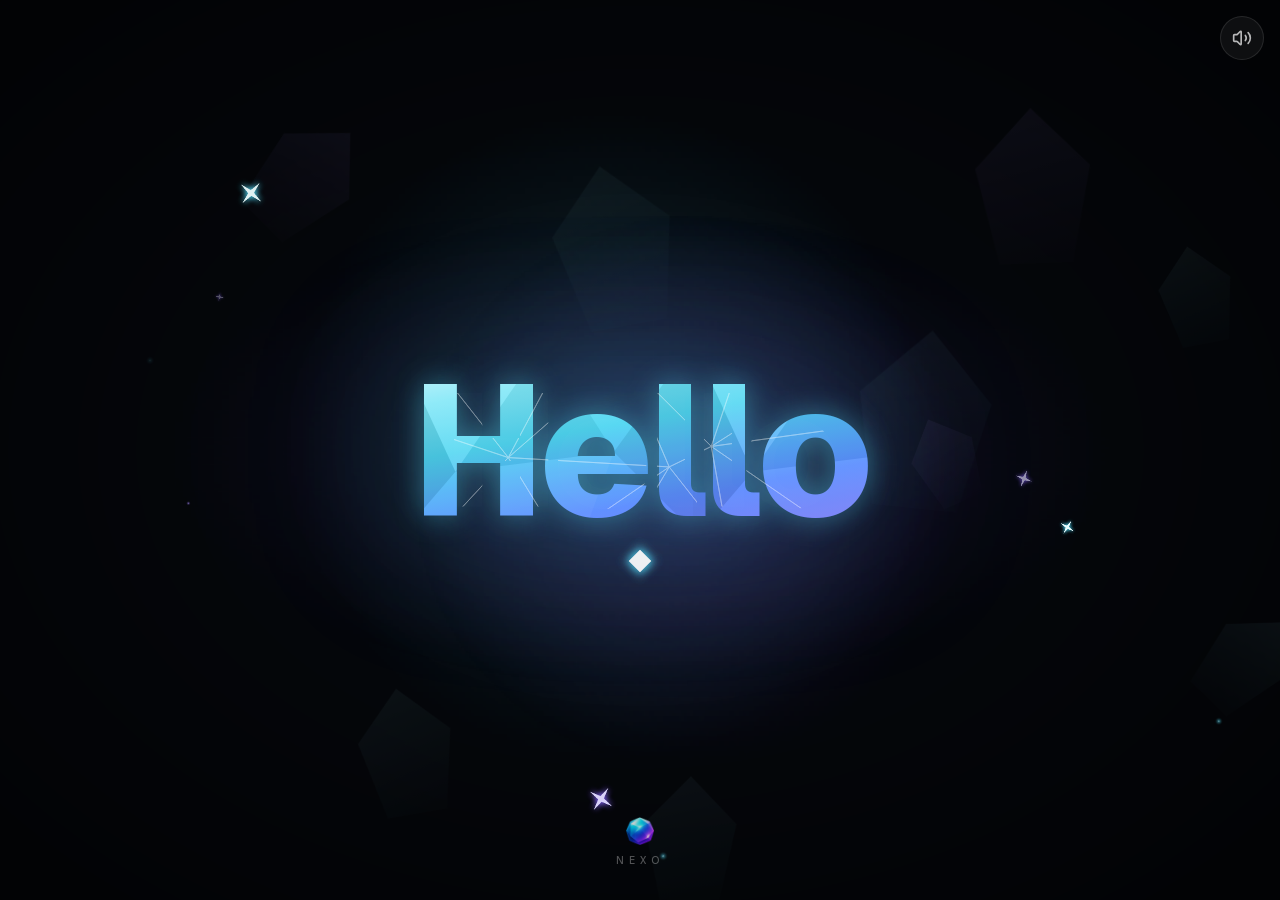
==== commit cc258f0b: "Website 2026-11-21 20:38" ====
--- a/index.html
+++ b/index.html
@@ -1 +1 @@
-<!DOCTYPE html><html lang="de" class="dark geist_a71539c9-module__T19VSG__variable geist_mono_8d43a2aa-module__8Li5zG__variable caveat_f4b61a99-module__qhs43G__variable h-full antialiased"><head><meta charSet="utf-8"/><meta name="viewport" content="width=device-width, initial-scale=1, maximum-scale=1, user-scalable=no, viewport-fit=cover"/><link rel="preload" href="/_next/static/media/797e433ab948586e-s.p.0r6juujl39pe6.woff2" as="font" crossorigin="" type="font/woff2"/><link rel="preload" href="/_next/static/media/a85fe84266768609-s.p.0h6ig86gwutp4.woff2" as="font" crossorigin="" type="font/woff2"/><link rel="preload" href="/_next/static/media/caa3a2e1cccd8315-s.p.0wgildi0cnwt9.woff2" as="font" crossorigin="" type="font/woff2"/><link rel="preload" as="image" href="/crystal.png"/><link rel="stylesheet" href="/_next/static/chunks/04khlw2bsgxee.css" data-precedence="next"/><link rel="stylesheet" href="/_next/static/chunks/0vamba2npa4g3.css" data-precedence="next"/><link rel="stylesheet" href="/_next/static/chunks/1_z8bjdv9g41i.css" data-precedence="next"/><link rel="preload" as="script" fetchPriority="low" href="/_next/static/chunks/0rqmg49wirni2.js"/><script src="/_next/static/chunks/2i51e627rllld.js" async=""></script><script src="/_next/static/chunks/13mygkiy-sgj0.js" async=""></script><script src="/_next/static/chunks/1ib4xohwn_uib.js" async=""></script><script src="/_next/static/chunks/turbopack-1xsj3ijd8hkog.js" async=""></script><script src="/_next/static/chunks/14t-ew76jx_m8.js" async=""></script><script src="/_next/static/chunks/3tie-uyjdk5lp.js" async=""></script><script src="/_next/static/chunks/1zdq0u260gw_t.js" async=""></script><script src="/_next/static/chunks/0gdm_7kdql0em.js" async=""></script><script src="/_next/static/chunks/30dv19oedia1_.js" async=""></script><script src="/_next/static/chunks/3ek3pt85e90ku.js" async=""></script><script src="/_next/static/chunks/3nl4oasslo-i-.js" async=""></script><script src="/_next/static/chunks/2qwep96i-6cj0.js" async=""></script><script src="/_next/static/chunks/02lcgl16ez2ss.js" async=""></script><script src="/_next/static/chunks/1rcsd5vnk_sfx.js" async=""></script><script src="/_next/static/chunks/1guqfjhjyr0w4.js" async=""></script><script src="/_next/static/chunks/3259_ziqbqms8.js" async=""></script><script src="/_next/static/chunks/0dths79yinlkn.js" async=""></script><script src="/_next/static/chunks/15a3kn6c_qgkf.js" async=""></script><script src="/_next/static/chunks/2ivs1idp0bdpu.js" async=""></script><script src="/_next/static/chunks/1ja8_trqg0-54.js" async=""></script><script src="/_next/static/chunks/0nc6sthwutwm3.js" async=""></script><meta name="theme-color" content="#0a0a0a"/><meta name="color-scheme" content="dark"/><title>Nexo</title><meta name="description" content="Nexo ist deine kostenlose Schul-App: Stundenplan, Hausaufgaben, Notizen mit Stift, Noten und Planer an einem Ort. Alles bleibt auf deinem Gerät – ohne Konto, ohne Werbung, auch offline."/><meta name="application-name" content="Nexo"/><link rel="manifest" href="/manifest.webmanifest"/><meta name="keywords" content="Schul-App,Stundenplan,Hausaufgaben,Notizen,Noten,Planer,Schule,offline"/><meta name="mobile-web-app-capable" content="yes"/><meta name="apple-mobile-web-app-title" content="Nexo"/><meta name="apple-mobile-web-app-status-bar-style" content="black-translucent"/><meta property="og:title" content="Nexo"/><meta property="og:description" content="Nexo ist deine kostenlose Schul-App: Stundenplan, Hausaufgaben, Notizen mit Stift, Noten und Planer an einem Ort. Alles bleibt auf deinem Gerät – ohne Konto, ohne Werbung, auch offline."/><meta property="og:url" content="https://nexo-official.github.io/"/><meta property="og:site_name" content="Nexo"/><meta property="og:locale" content="de_DE"/><meta property="og:image" content="https://nexo-official.github.io/icon-512.png"/><meta property="og:image:width" content="512"/><meta property="og:image:height" content="512"/><meta property="og:image:alt" content="Nexo"/><meta property="og:type" content="website"/><meta name="twitter:card" content="summary"/><meta name="twitter:title" content="Nexo"/><meta name="twitter:description" content="Nexo ist deine kostenlose Schul-App: Stundenplan, Hausaufgaben, Notizen mit Stift, Noten und Planer an einem Ort. Alles bleibt auf deinem Gerät – ohne Konto, ohne Werbung, auch offline."/><meta name="twitter:image" content="https://nexo-official.github.io/icon-512.png"/><link rel="icon" href="/icon.png?icon.0kevs3wyk-muc.png" sizes="512x512" type="image/png"/><link rel="apple-touch-icon" href="/apple-icon.png?apple-icon.0-7ggz6d2srgz.png" sizes="180x180" type="image/png"/><meta name="next-size-adjust" content=""/><script src="/_next/static/chunks/0cz1d0mv5g_q7.js" noModule=""></script></head><body class="h-full overflow-hidden"><div hidden=""><!--$--><!--/$--></div><div aria-hidden="true" class="nexo-boot"><img src="/crystal.png" alt="" class="nexo-boot-mark" draggable="false"/><span class="nexo-boot-line"></span><span class="nexo-boot-hi"></span></div><script>(self.__next_s=self.__next_s||[]).push([0,{"children":"(function(){try{\nvar d=document.documentElement;\nif(localStorage.getItem(\"nexo:onboarded\")!==\"1\")return;\nvar inst=false||matchMedia(\"(display-mode: standalone)\").matches||navigator.standalone===true;\nif(!inst||sessionStorage.getItem(\"nexo:booted\")){d.setAttribute(\"data-no-boot\",\"\");return;}\nsessionStorage.setItem(\"nexo:booted\",\"1\");\nif(sessionStorage.getItem(\"nexo:greeted\"))return;\nvar p=JSON.parse(localStorage.getItem(\"nexo:profile\")||\"{}\");\nvar n=(p.firstName||\"\").trim();if(!n)return;\nsessionStorage.setItem(\"nexo:greeted\",\"1\");\nvar h={\"de\":{\"m\":\"Guten Morgen, {name}\",\"d\":\"Hallo, {name}\",\"e\":\"Guten Abend, {name}\"},\"en\":{\"m\":\"Good morning, {name}\",\"d\":\"Hi, {name}\",\"e\":\"Good evening, {name}\"},\"fr\":{\"m\":\"Bonjour, {name}\",\"d\":\"Salut, {name}\",\"e\":\"Bonsoir, {name}\"},\"es\":{\"m\":\"Buenos días, {name}\",\"d\":\"Hola, {name}\",\"e\":\"Buenas noches, {name}\"},\"ja\":{\"m\":\"おはよう、{name}\",\"d\":\"こんにちは、{name}\",\"e\":\"こんばんは、{name}\"}};var g=h[localStorage.getItem(\"nexo:locale\")]||h.de;\nvar hr=new Date().getHours();var t=(hr\u003e=5\u0026\u0026hr\u003c11?g.m:hr\u003e=17||hr\u003c5?g.e:g.d).replace(\"{name}\",n);\nd.style.setProperty(\"--boot-hi\",JSON.stringify(t));d.setAttribute(\"data-boot-greet\",\"\");\n}catch(e){}})();","id":"nexo-boot-greet"}])</script><div class="pointer-events-none fixed left-0 top-0 z-50 pl-5 pt-5 sm:pl-8 sm:pt-7"><div class="pointer-events-auto"><div class="relative"><div class="relative transition-[transform,opacity] duration-[450ms] ease-[cubic-bezier(0.22,0.61,0.36,1)]" style="transform:scale(1);transform-origin:top left;opacity:1"><button type="button" aria-label="Menü" data-tour="menu" aria-expanded="false" class="relative flex h-14 items-center rounded-lg outline-none focus-visible:ring-2 focus-visible:ring-ring"><div class="size-14 shrink-0" aria-hidden="true"></div></button><div id="nexo-crystal" aria-hidden="true" class="pointer-events-none absolute left-0 top-0 z-10 will-change-transform" style="width:56px;height:56px;transform:translateX(-6px);transform-origin:0% 0% 0"><img src="/crystal.png" alt="" aria-hidden="true" draggable="false" class="select-none object-contain size-full"/></div><div aria-hidden="true" class="pointer-events-none absolute left-0 top-0 z-10 whitespace-nowrap" style="opacity:0;transform:translateX(66px) translateY(28px)"><span class="block -translate-y-1/2 font-semibold leading-none tracking-tight text-foreground" style="font-size:1.5rem">Workspace</span></div><div aria-hidden="true" class="absolute left-0 top-0 flex flex-col" style="pointer-events:none;visibility:hidden"><div aria-hidden="true" class="pointer-events-none absolute -inset-x-8 -inset-y-4 backdrop-blur-[3px] [mask-image:linear-gradient(to_right,transparent,black_22%,black_78%,transparent),linear-gradient(to_bottom,transparent,black_14%,black_86%,transparent)] [mask-composite:intersect] [-webkit-mask-image:linear-gradient(to_right,transparent,black_22%,black_78%,transparent),linear-gradient(to_bottom,transparent,black_14%,black_86%,transparent)] [-webkit-mask-composite:source-in]" style="opacity:0"></div><button type="button" data-tour="menu-settings" class="group relative flex h-14 items-center gap-3 text-left" style="opacity:0;transform:translateY(-8px)"><span class="relative grid size-11 shrink-0 place-items-center overflow-hidden rounded-full bg-surface-2 text-sm font-semibold text-muted ring-1 ring-border transition-[opacity,color] duration-300 group-hover:text-foreground"></span><span class="text-lg font-semibold tracking-tight text-muted transition-colors group-hover:text-accent">Einstellungen</span></button><button type="button" data-tour="menu-workspace" class="group relative flex h-12 items-center text-left" style="opacity:0;transform:translateY(-8px)"><span class="text-2xl font-semibold tracking-tight transition-colors duration-200 text-foreground opacity-0">Workspace</span></button><button type="button" data-tour="menu-school" class="group relative flex h-12 items-center text-left" style="opacity:0;transform:translateY(-8px)"><span class="text-2xl font-semibold tracking-tight transition-colors duration-200 text-muted group-hover:text-accent">Schule</span></button><button type="button" data-tour="menu-planner" class="group relative flex h-12 items-center text-left" style="opacity:0;transform:translateY(-8px)"><span class="text-2xl font-semibold tracking-tight transition-colors duration-200 text-muted group-hover:text-accent">Planer</span></button><button type="button" data-tour="menu-progress" class="group relative flex h-12 items-center text-left" style="opacity:0;transform:translateY(-8px)"><span class="text-2xl font-semibold tracking-tight transition-colors duration-200 text-muted group-hover:text-accent">Fortschritt</span></button><button type="button" data-tour="menu-nexoAi" class="group relative flex h-12 items-center text-left" style="opacity:0;transform:translateY(-8px)"><span class="text-2xl font-semibold tracking-tight transition-colors duration-200 text-muted group-hover:text-accent">Nexo AI</span><span class="ml-2 self-center text-xs font-medium text-faint">bald</span></button><button type="button" data-tour="menu-community" class="group relative flex h-12 items-center text-left" style="opacity:0;transform:translateY(-8px)"><span class="text-2xl font-semibold tracking-tight transition-colors duration-200 text-muted group-hover:text-accent">Community</span><span class="ml-2 self-center text-xs font-medium text-faint">bald</span></button></div></div></div></div></div><main class="h-full"><div class="h-full w-full"><div class="relative h-full w-full select-none overflow-hidden" style="-webkit-touch-callout:none"><div aria-hidden="true" class="nexo-wall pointer-events-none absolute inset-0 z-0" style="transform-origin:top left"><div class="absolute inset-0 overflow-hidden" style="background:#07081a"><svg class="absolute inset-0 h-full w-full" viewBox="0 0 1600 1000" preserveAspectRatio="xMidYMid slice" aria-hidden="true"><defs><linearGradient id="wc-sky" x1="0" y1="0" x2="0" y2="1"><stop offset="0" stop-color="#05060f"></stop><stop offset="0.55" stop-color="#0b0a1f"></stop><stop offset="1" stop-color="#151033"></stop></linearGradient><radialGradient id="wc-glow" cx="0.5" cy="0.5" r="0.5"><stop offset="0" stop-color="#7c6bff" stop-opacity="0.32"></stop><stop offset="0.5" stop-color="#7c6bff" stop-opacity="0.1"></stop><stop offset="1" stop-color="#7c6bff" stop-opacity="0"></stop></radialGradient><radialGradient id="wc-glow2" cx="0.5" cy="0.5" r="0.5"><stop offset="0" stop-color="#46e0ff" stop-opacity="0.16"></stop><stop offset="1" stop-color="#46e0ff" stop-opacity="0"></stop></radialGradient><linearGradient id="wc-cl" x1="0" y1="0" x2="0.4" y2="1"><stop offset="0" stop-color="#7fe9ff" stop-opacity="0.55"></stop><stop offset="0.55" stop-color="#7c6bff" stop-opacity="0.35"></stop><stop offset="1" stop-color="#7c6bff" stop-opacity="0.05"></stop></linearGradient><linearGradient id="wc-cr" x1="0" y1="0" x2="0" y2="1"><stop offset="0" stop-color="#a58bff" stop-opacity="0.4"></stop><stop offset="0.6" stop-color="#c45cff" stop-opacity="0.22"></stop><stop offset="1" stop-color="#c45cff" stop-opacity="0.03"></stop></linearGradient><linearGradient id="wc-ridge" x1="0" y1="0" x2="1" y2="0"><stop offset="0" stop-color="#46e0ff" stop-opacity="0.5"></stop><stop offset="0.5" stop-color="#7c6bff" stop-opacity="0.45"></stop><stop offset="1" stop-color="#c45cff" stop-opacity="0.4"></stop></linearGradient></defs><rect width="1600" height="1000" fill="url(#wc-sky)"></rect><ellipse cx="1210" cy="470" rx="520" ry="420" fill="url(#wc-glow)"></ellipse><ellipse cx="260" cy="120" rx="520" ry="340" fill="url(#wc-glow2)"></ellipse><polyline points="90,120 210,70 420,90 330,160 180,250 300,300" fill="none" stroke="rgba(160,190,255,0.16)" stroke-width="1"></polyline><circle cx="90" cy="120" r="1.8" fill="#fff" opacity="0.25"></circle><circle cx="210" cy="70" r="1.1" fill="#fff" opacity="0.38"></circle><circle cx="330" cy="160" r="1.1" fill="#fff" opacity="0.51"></circle><circle cx="180" cy="250" r="1.1" fill="#fff" opacity="0.64"></circle><circle cx="420" cy="90" r="1.1" fill="#fff" opacity="0.27"></circle><circle cx="520" cy="210" r="1.8" fill="#fff" opacity="0.4"></circle><circle cx="640" cy="60" r="1.1" fill="#fff" opacity="0.53"></circle><circle cx="760" cy="150" r="1.1" fill="#fff" opacity="0.6599999999999999"></circle><circle cx="880" cy="80" r="1.1" fill="#fff" opacity="0.29"></circle><circle cx="990" cy="190" r="1.1" fill="#fff" opacity="0.42000000000000004"></circle><circle cx="70" cy="330" r="1.8" fill="#fff" opacity="0.55"></circle><circle cx="300" cy="300" r="1.1" fill="#fff" opacity="0.6799999999999999"></circle><circle cx="600" cy="320" r="1.1" fill="#fff" opacity="0.31"></circle><circle cx="1080" cy="70" r="1.1" fill="#fff" opacity="0.44"></circle><circle cx="1500" cy="90" r="1.1" fill="#fff" opacity="0.5700000000000001"></circle><circle cx="1420" cy="220" r="1.8" fill="#fff" opacity="0.7"></circle><circle cx="1560" cy="300" r="1.1" fill="#fff" opacity="0.33"></circle><circle cx="40" cy="200" r="1.1" fill="#fff" opacity="0.45999999999999996"></circle><circle cx="700" cy="260" r="1.1" fill="#fff" opacity="0.5900000000000001"></circle><circle cx="1000" cy="300" r="1.1" fill="#fff" opacity="0.72"></circle><g transform="translate(0 110)"><path d="M1215,120 L1125,265 L1150,600 L1208,630 L1212,282 Z" fill="url(#wc-cl)"></path><path d="M1215,120 L1212,282 L1208,630 L1285,598 L1310,262 Z" fill="url(#wc-cr)"></path><path d="M1215,120 L1125,265 L1150,600 L1208,630 L1285,598 L1310,262 Z M1125,265 L1212,282 L1310,262 M1212,282 L1208,630" fill="none" stroke="rgba(190,220,255,0.28)" stroke-width="1.2" stroke-linejoin="round"></path><path d="M1365,300 L1328,382 L1345,560 L1378,575 L1381,392 Z" fill="url(#wc-cl)" opacity="0.7"></path><path d="M1365,300 L1381,392 L1378,575 L1418,552 L1420,375 Z" fill="url(#wc-cr)" opacity="0.7"></path><path d="M1365,300 L1328,382 L1381,392 L1420,375 Z" fill="none" stroke="rgba(190,220,255,0.22)" stroke-width="1"></path></g><path d="M-40,770 L130,635 L45,840 Z" fill="#17153a" stroke="rgba(130,150,255,0.07)" stroke-width="1" stroke-linejoin="round"></path><path d="M-40,770 L45,840 L-40,1000 Z" fill="#0e0d25" stroke="rgba(130,150,255,0.07)" stroke-width="1" stroke-linejoin="round"></path><path d="M45,840 L130,635 L130,1000 L-40,1000 Z" fill="#0e0d25" stroke="rgba(130,150,255,0.07)" stroke-width="1" stroke-linejoin="round"></path><path d="M130,635 L290,715 L210,877 Z" fill="#100d29" stroke="rgba(130,150,255,0.07)" stroke-width="1" stroke-linejoin="round"></path><path d="M130,635 L210,877 L130,1000 Z" fill="#100d29" stroke="rgba(130,150,255,0.07)" stroke-width="1" stroke-linejoin="round"></path><path d="M210,877 L290,715 L290,1000 L130,1000 Z" fill="#1a1640" stroke="rgba(130,150,255,0.07)" stroke-width="1" stroke-linejoin="round"></path><path d="M290,715 L470,530 L380,854 Z" fill="#16163c" stroke="rgba(130,150,255,0.07)" stroke-width="1" stroke-linejoin="round"></path><path d="M290,715 L380,854 L290,1000 Z" fill="#0d0c22" stroke="rgba(130,150,255,0.07)" stroke-width="1" stroke-linejoin="round"></path><path d="M380,854 L470,530 L470,1000 L290,1000 Z" fill="#0d0c22" stroke="rgba(130,150,255,0.07)" stroke-width="1" stroke-linejoin="round"></path><path d="M470,530 L640,690 L555,891 Z" fill="#0e0d25" stroke="rgba(130,150,255,0.07)" stroke-width="1" stroke-linejoin="round"></path><path d="M470,530 L555,891 L470,1000 Z" fill="#0e0d25" stroke="rgba(130,150,255,0.07)" stroke-width="1" stroke-linejoin="round"></path><path d="M555,891 L640,690 L640,1000 L470,1000 Z" fill="#17153a" stroke="rgba(130,150,255,0.07)" stroke-width="1" stroke-linejoin="round"></path><path d="M640,690 L800,585 L720,868 Z" fill="#1a1640" stroke="rgba(130,150,255,0.07)" stroke-width="1" stroke-linejoin="round"></path><path d="M640,690 L720,868 L640,1000 Z" fill="#100d29" stroke="rgba(130,150,255,0.07)" stroke-width="1" stroke-linejoin="round"></path><path d="M720,868 L800,585 L800,1000 L640,1000 Z" fill="#100d29" stroke="rgba(130,150,255,0.07)" stroke-width="1" stroke-linejoin="round"></path><path d="M800,585 L960,720 L880,845 Z" fill="#0d0c22" stroke="rgba(130,150,255,0.07)" stroke-width="1" stroke-linejoin="round"></path><path d="M800,585 L880,845 L800,1000 Z" fill="#0d0c22" stroke="rgba(130,150,255,0.07)" stroke-width="1" stroke-linejoin="round"></path><path d="M880,845 L960,720 L960,1000 L800,1000 Z" fill="#16163c" stroke="rgba(130,150,255,0.07)" stroke-width="1" stroke-linejoin="round"></path><path d="M960,720 L1130,560 L1045,882 Z" fill="#17153a" stroke="rgba(130,150,255,0.07)" stroke-width="1" stroke-linejoin="round"></path><path d="M960,720 L1045,882 L960,1000 Z" fill="#0e0d25" stroke="rgba(130,150,255,0.07)" stroke-width="1" stroke-linejoin="round"></path><path d="M1045,882 L1130,560 L1130,1000 L960,1000 Z" fill="#0e0d25" stroke="rgba(130,150,255,0.07)" stroke-width="1" stroke-linejoin="round"></path><path d="M1130,560 L1300,675 L1215,859 Z" fill="#100d29" stroke="rgba(130,150,255,0.07)" stroke-width="1" stroke-linejoin="round"></path><path d="M1130,560 L1215,859 L1130,1000 Z" fill="#100d29" stroke="rgba(130,150,255,0.07)" stroke-width="1" stroke-linejoin="round"></path><path d="M1215,859 L1300,675 L1300,1000 L1130,1000 Z" fill="#1a1640" stroke="rgba(130,150,255,0.07)" stroke-width="1" stroke-linejoin="round"></path><path d="M1300,675 L1470,600 L1385,896 Z" fill="#16163c" stroke="rgba(130,150,255,0.07)" stroke-width="1" stroke-linejoin="round"></path><path d="M1300,675 L1385,896 L1300,1000 Z" fill="#0d0c22" stroke="rgba(130,150,255,0.07)" stroke-width="1" stroke-linejoin="round"></path><path d="M1385,896 L1470,600 L1470,1000 L1300,1000 Z" fill="#0d0c22" stroke="rgba(130,150,255,0.07)" stroke-width="1" stroke-linejoin="round"></path><path d="M1470,600 L1640,710 L1555,873 Z" fill="#0e0d25" stroke="rgba(130,150,255,0.07)" stroke-width="1" stroke-linejoin="round"></path><path d="M1470,600 L1555,873 L1470,1000 Z" fill="#0e0d25" stroke="rgba(130,150,255,0.07)" stroke-width="1" stroke-linejoin="round"></path><path d="M1555,873 L1640,710 L1640,1000 L1470,1000 Z" fill="#17153a" stroke="rgba(130,150,255,0.07)" stroke-width="1" stroke-linejoin="round"></path><polyline points="-40,770 130,635 290,715 470,530 640,690 800,585 960,720 1130,560 1300,675 1470,600 1640,710" fill="none" stroke="url(#wc-ridge)" stroke-width="1.4" stroke-linejoin="round"></polyline><path d="M-40,870 L180,760 L70,920 Z" fill="#100e27" stroke="rgba(120,110,255,0.06)" stroke-width="1" stroke-linejoin="round"></path><path d="M-40,870 L70,920 L-40,1000 Z" fill="#090816" stroke="rgba(120,110,255,0.06)" stroke-width="1" stroke-linejoin="round"></path><path d="M70,920 L180,760 L180,1000 L-40,1000 Z" fill="#090816" stroke="rgba(120,110,255,0.06)" stroke-width="1" stroke-linejoin="round"></path><path d="M180,760 L360,845 L270,957 Z" fill="#0b0a1a" stroke="rgba(120,110,255,0.06)" stroke-width="1" stroke-linejoin="round"></path><path d="M180,760 L270,957 L180,1000 Z" fill="#0b0a1a" stroke="rgba(120,110,255,0.06)" stroke-width="1" stroke-linejoin="round"></path><path d="M270,957 L360,845 L360,1000 L180,1000 Z" fill="#120f2b" stroke="rgba(120,110,255,0.06)" stroke-width="1" stroke-linejoin="round"></path><path d="M360,845 L560,730 L460,934 Z" fill="#100e27" stroke="rgba(120,110,255,0.06)" stroke-width="1" stroke-linejoin="round"></path><path d="M360,845 L460,934 L360,1000 Z" fill="#090816" stroke="rgba(120,110,255,0.06)" stroke-width="1" stroke-linejoin="round"></path><path d="M460,934 L560,730 L560,1000 L360,1000 Z" fill="#090816" stroke="rgba(120,110,255,0.06)" stroke-width="1" stroke-linejoin="round"></path><path d="M560,730 L760,850 L660,971 Z" fill="#0b0a1a" stroke="rgba(120,110,255,0.06)" stroke-width="1" stroke-linejoin="round"></path><path d="M560,730 L660,971 L560,1000 Z" fill="#0b0a1a" stroke="rgba(120,110,255,0.06)" stroke-width="1" stroke-linejoin="round"></path><path d="M660,971 L760,850 L760,1000 L560,1000 Z" fill="#120f2b" stroke="rgba(120,110,255,0.06)" stroke-width="1" stroke-linejoin="round"></path><path d="M760,850 L930,770 L845,948 Z" fill="#100e27" stroke="rgba(120,110,255,0.06)" stroke-width="1" stroke-linejoin="round"></path><path d="M760,850 L845,948 L760,1000 Z" fill="#090816" stroke="rgba(120,110,255,0.06)" stroke-width="1" stroke-linejoin="round"></path><path d="M845,948 L930,770 L930,1000 L760,1000 Z" fill="#090816" stroke="rgba(120,110,255,0.06)" stroke-width="1" stroke-linejoin="round"></path><path d="M930,770 L1120,870 L1025,925 Z" fill="#0b0a1a" stroke="rgba(120,110,255,0.06)" stroke-width="1" stroke-linejoin="round"></path><path d="M930,770 L1025,925 L930,1000 Z" fill="#0b0a1a" stroke="rgba(120,110,255,0.06)" stroke-width="1" stroke-linejoin="round"></path><path d="M1025,925 L1120,870 L1120,1000 L930,1000 Z" fill="#120f2b" stroke="rgba(120,110,255,0.06)" stroke-width="1" stroke-linejoin="round"></path><path d="M1120,870 L1320,760 L1220,962 Z" fill="#100e27" stroke="rgba(120,110,255,0.06)" stroke-width="1" stroke-linejoin="round"></path><path d="M1120,870 L1220,962 L1120,1000 Z" fill="#090816" stroke="rgba(120,110,255,0.06)" stroke-width="1" stroke-linejoin="round"></path><path d="M1220,962 L1320,760 L1320,1000 L1120,1000 Z" fill="#090816" stroke="rgba(120,110,255,0.06)" stroke-width="1" stroke-linejoin="round"></path><path d="M1320,760 L1500,845 L1410,939 Z" fill="#0b0a1a" stroke="rgba(120,110,255,0.06)" stroke-width="1" stroke-linejoin="round"></path><path d="M1320,760 L1410,939 L1320,1000 Z" fill="#0b0a1a" stroke="rgba(120,110,255,0.06)" stroke-width="1" stroke-linejoin="round"></path><path d="M1410,939 L1500,845 L1500,1000 L1320,1000 Z" fill="#120f2b" stroke="rgba(120,110,255,0.06)" stroke-width="1" stroke-linejoin="round"></path><path d="M1500,845 L1640,800 L1570,976 Z" fill="#100e27" stroke="rgba(120,110,255,0.06)" stroke-width="1" stroke-linejoin="round"></path><path d="M1500,845 L1570,976 L1500,1000 Z" fill="#090816" stroke="rgba(120,110,255,0.06)" stroke-width="1" stroke-linejoin="round"></path><path d="M1570,976 L1640,800 L1640,1000 L1500,1000 Z" fill="#090816" stroke="rgba(120,110,255,0.06)" stroke-width="1" stroke-linejoin="round"></path><polyline points="-40,870 180,760 360,845 560,730 760,850 930,770 1120,870 1320,760 1500,845 1640,800" fill="none" stroke="rgba(196,92,255,0.22)" stroke-width="1.2" stroke-linejoin="round"></polyline></svg></div><div aria-hidden="true" class="pointer-events-none absolute inset-0 bg-black"></div></div><div class="absolute inset-0 z-10 pointer-events-none overflow-hidden"><div class="pointer-events-none absolute inset-0 z-10" style="transform-origin:top left"></div></div><input type="file" accept="image/*" class="hidden"/></div></div><!--$--><!--/$--></main><div aria-hidden="true" class="pointer-events-none fixed inset-0 z-[180]"></div><script src="/_next/static/chunks/0rqmg49wirni2.js" id="_R_" async=""></script><script>(self.__next_f=self.__next_f||[]).push([0])</script><script>self.__next_f.push([1,"1:\"$Sreact.fragment\"\n2:I[78384,[\"/_next/static/chunks/14t-ew76jx_m8.js\",\"/_next/static/chunks/3tie-uyjdk5lp.js\",\"/_next/static/chunks/1zdq0u260gw_t.js\",\"/_next/static/chunks/0gdm_7kdql0em.js\",\"/_next/static/chunks/30dv19oedia1_.js\",\"/_next/static/chunks/3ek3pt85e90ku.js\",\"/_next/static/chunks/3nl4oasslo-i-.js\",\"/_next/static/chunks/2qwep96i-6cj0.js\",\"/_next/static/chunks/02lcgl16ez2ss.js\",\"/_next/static/chunks/1rcsd5vnk_sfx.js\"],\"BootSplash\"]\n3:I[79520,[\"/_next/static/chunks/14t-ew76jx_m8.js\",\"/_next/static/chunks/3tie-uyjdk5lp.js\",\"/_next/static/chunks/1zdq0u260gw_t.js\",\"/_next/static/chunks/0gdm_7kdql0em.js\",\"/_next/static/chunks/30dv19oedia1_.js\",\"/_next/static/chunks/3ek3pt85e90ku.js\",\"/_next/static/chunks/3nl4oasslo-i-.js\",\"/_next/static/chunks/2qwep96i-6cj0.js\",\"/_next/static/chunks/02lcgl16ez2ss.js\",\"/_next/static/chunks/1rcsd5vnk_sfx.js\"],\"\"]\n5:I[5748,[\"/_next/static/chunks/14t-ew76jx_m8.js\",\"/_next/static/chunks/3tie-uyjdk5lp.js\",\"/_next/static/chunks/1zdq0u260gw_t.js\",\"/_next/static/chunks/0gdm_7kdql0em.js\",\"/_next/static/chunks/30dv19oedia1_.js\",\"/_next/static/chunks/3ek3pt85e90ku.js\",\"/_next/static/chunks/3nl4oasslo-i-.js\",\"/_next/static/chunks/2qwep96i-6cj0.js\",\"/_next/static/chunks/02lcgl16ez2ss.js\",\"/_next/static/chunks/1rcsd5vnk_sfx.js\"],\"MotionSetup\"]\n6:I[59256,[\"/_next/static/chunks/14t-ew76jx_m8.js\",\"/_next/static/chunks/3tie-uyjdk5lp.js\",\"/_next/static/chunks/1zdq0u260gw_t.js\",\"/_next/static/chunks/0gdm_7kdql0em.js\",\"/_next/static/chunks/30dv19oedia1_.js\",\"/_next/static/chunks/3ek3pt85e90ku.js\",\"/_next/static/chunks/3nl4oasslo-i-.js\",\"/_next/static/chunks/2qwep96i-6cj0.js\",\"/_next/static/chunks/02lcgl16ez2ss.js\",\"/_next/static/chunks/1rcsd5vnk_sfx.js\"],\"AppMenu\"]\n7:I[39756,[\"/_next/static/chunks/14t-ew76jx_m8.js\",\"/_next/static/chunks/3tie-uyjdk5lp.js\",\"/_next/static/chunks/1zdq0u260gw_t.js\",\"/_next/static/chunks/0gdm_7kdql0em.js\",\"/_next/static/chunks/30dv19oedia1_.js\",\"/_next/static/chunks/3ek3pt85e90ku.js\",\"/_next/static/chunks/3nl4oasslo-i-.js\",\"/_next/static/chunks/2qwep96i-6cj0.js\",\"/_next/static/chunks/02lcgl16ez2ss.js\",\"/_next/static/chunks/1rcsd5vnk_sfx.js\"],\"default\"]\n8:I[58298,[\"/_next/static/chunks/14t-ew76jx_m8.js\",\"/_next/static/chunks/3tie-uyjdk5lp.js\",\"/_next/static/chunks/1zdq0u260gw_t.js\",\"/_next/static/chunks/0gdm_7kdql0em.js\",\"/_next/static/chunks/30dv19oedia1_.js\",\"/_next/static/chunks/3ek3pt85e90ku.js\",\"/_next/static/chunks/3nl4oasslo-i-.js\",\"/_next/static/chunks/2qwep96i-6cj0.js\",\"/_next/static/chunks/02lcgl16ez2ss.js\",\"/_next/static/chunks/1rcsd5vnk_sfx.js\",\"/_next/static/chunks/1guqfjhjyr0w4.js\"],\"default\"]\n9:I[37457,[\"/_next/static/chunks/14t-ew76jx_m8.js\",\"/_next/static/chunks/3tie-uyjdk5lp.js\",\"/_next/static/chunks/1zdq0u260gw_t.js\",\"/_next/static/chunks/0gdm_7kdql0em.js\",\"/_next/static/chunks/30dv19oedia1_.js\",\"/_next/static/chunks/3ek3pt85e90ku.js\",\"/_next/static/chunks/3nl4oasslo-i-.js\",\"/_next/static/chunks/2qwep96i-6cj0.js\",\"/_next/static/chunks/02lcgl16ez2ss.js\",\"/_next/static/chunks/1rcsd5vnk_sfx.js\"],\"default\"]\n23:I[63491,[\"/_next/static/chunks/14t-ew76jx_m8.js\",\"/_next/static/chunks/3tie-uyjdk5lp.js\",\"/_next/static/chunks/1zdq0u260gw_t.js\",\"/_next/static/chunks/0gdm_7kdql0em.js\",\"/_next/static/chunks/30dv19oedia1_.js\",\"/_next/static/chunks/3ek3pt85e90ku.js\",\"/_next/static/chunks/3nl4oasslo-i-.js\",\"/_next/static/chunks/2qwep96i-6cj0.js\",\"/_next/static/chunks/02lcgl16ez2ss.js\",\"/_next/static/chunks/1rcsd5vnk_sfx.js\",\"/_next/static/chunks/3259_ziqbqms8.js\"],\"default\"]\n:HL[\"/_next/static/chunks/04khlw2bsgxee.css\",\"style\"]\n:HL[\"/_next/static/chunks/0vamba2npa4g3.css\",\"style\"]\n:HL[\"/_next/static/chunks/1_z8bjdv9g41i.css\",\"style\"]\n:HL[\"/_next/static/media/797e433ab948586e-s.p.0r6juujl39pe6.woff2\",\"font\",{\"crossOrigin\":\"\",\"type\":\"font/woff2\"}]\n:HL[\"/_next/static/media/a85fe84266768609-s.p.0h6ig86gwutp4.woff2\",\"font\",{\"crossOrigin\":\"\",\"type\":\"font/woff2\"}]\n:HL[\"/_next/static/media/caa3a2e1cccd8315-s.p.0wgildi0cnwt9.woff2\",\"font\",{\"crossOrigin\":\"\",\"type\":\"font/woff2\"}]\n4:T4b4,(function(){try{\nvar d=document.documentElement;\nif(localStorage.getItem(\"nexo:onboarded\")!==\"1\")return;\nvar inst=false||matchMedia(\"(display-mode: standalone)\").matches||navigator.standalone===true;\nif(!inst||sessionStorage.getItem(\"nexo:booted\")){d.setAttribute(\"data-no-boot\",\"\");return;}\nsessionStorage.setItem(\"nexo:booted\",\"1\");\nif(sessionStorage.getItem(\"nexo:greeted\"))return;\nvar p=JSON.parse(localStorage.getItem(\"nexo:profile\")||\"{}\");\nvar n=(p.firstName||\"\").trim();if(!n)return;\nsessionStorage.setItem(\"nexo:greeted\",\"1\");\nvar h={\"de\":{\"m\":\"Guten Morgen, {name}\",\"d\":\"Hallo, {name}\",\"e\":\"Guten Abend, {name}\"},\"en\":{\"m\":\"Good morning, {name}\",\"d\":\"Hi, {name}\",\"e\":\"Good evening, {name}\"},\"fr\":{\"m\":\"Bonjour, {name}\",\"d\":\"Salut, {name}\",\"e\":\"Bonsoir, {name}\"},\"es\":{\"m\":\"Buenos días, {name}\",\"d\":\"Hola, {name}\",\"e\":\"Buenas noches, {name}\"},\"ja\":{\"m\":\"おはよう、{name}\",\"d\":\"こんにちは、{name}\",\"e\":\"こんばんは、{name}\"}};var g=h[localStorage.getItem(\"nexo:locale\")]||h.de;\nvar hr=new Date().getHours();var t=(hr\u003e=5\u0026\u0026hr\u003c11?g.m:hr\u003e=17||hr\u003c5?g.e:g.d).replace(\"{name}\",n);\nd.style.setProperty(\"--boot-hi\",JSON.stringify(t));d.setAttribute(\"data-boot-greet\",\"\");\n}catch(e){}})();0:{\"P\":null,\"c\":[\"\",\"\"],\"q\":\"\",\"i\":false,\"f\":[[[\"\",{\"children\":[\"__PAGE__\",{},\"$undefined\",\"$undefined\",4608]},\"$undefined\",\"$undefined\",4624],[[\"$\",\"$1\",\"c\",{\"children\":[[[\"$\",\"link\",\"0\",{\"rel\":\"stylesheet\",\"href\":\"/_next/static/chunks/04khlw2bsgxee.css\",\"precedence\":\"next\",\"crossOrigin\":\"$undefined\",\"nonce\":\"$undefined\"}],[\"$\",\"link\",\"1\",{\"rel\":\"stylesheet\",\"href\":\"/_next/static/chunks/0vamba2npa4g3.css\",\"precedence\":\"next\",\"crossOrigin\":\"$undefined\",\"nonce\":\"$undefined\"}],[\"$\",\"link\",\"2\",{\"rel\":\"stylesheet\",\"href\":\"/_next/static/chunks/1_z8bjdv9g41i.css\",\"precedence\":\"next\",\"crossOrigin\":\"$undefined\",\"nonce\":\"$undefined\"}],[\"$\",\"script\",\"script-0\",{\"src\":\"/_next/static/chunks/14t-ew76jx_m8.js\",\"async\":true,\"nonce\":\"$undefined\"}],[\"$\",\"script\",\"script-1\",{\"src\":\"/_next/static/chunks/3tie-uyjdk5lp.js\",\"async\":true,\"nonce\":\"$undefined\"}],[\"$\",\"script\",\"script-2\",{\"src\":\"/_next/static/chunks/1zdq0u260gw_t.js\",\"async\":true,\"nonce\":\"$undefined\"}],[\"$\",\"script\",\"script-3\",{\"src\":\"/_next/static/chunks/0gdm_7kdql0em.js\",\"async\":true,\"nonce\":\"$undefined\"}],[\"$\",\"script\",\"script-4\",{\"src\":\"/_next/static/chunks/30dv19oedia1_.js\",\"async\":true,\"nonce\":\"$undefined\"}],[\"$\",\"script\",\"script-5\",{\"src\":\"/_next/static/chunks/3ek3pt85e90ku.js\",\"async\":true,\"nonce\":\"$undefined\"}],[\"$\",\"script\",\"script-6\",{\"src\":\"/_next/static/chunks/3nl4oasslo-i-.js\",\"async\":true,\"nonce\":\"$undefined\"}],[\"$\",\"script\",\"script-7\",{\"src\":\"/_next/static/chunks/2qwep96i-6cj0.js\",\"async\":true,\"nonce\":\"$undefined\"}],[\"$\",\"script\",\"script-8\",{\"src\":\"/_next/static/chunks/02lcgl16ez2ss.js\",\"async\":true,\"nonce\":\"$undefined\"}],[\"$\",\"script\",\"script-9\",{\"src\":\"/_next/static/chunks/1rcsd5vnk_sfx.js\",\"async\":true,\"nonce\":\"$undefined\"}]],[\"$\",\"html\",null,{\"lang\":\"de\",\"suppressHydrationWarning\":true,\"className\":\"dark geist_a71539c9-module__T19VSG__variable geist_mono_8d43a2aa-module__8Li5zG__variable caveat_f4b61a99-module__qhs43G__variable h-full antialiased\",\"children\":[\"$\",\"body\",null,{\"className\":\"h-full overflow-hidden\",\"children\":[[\"$\",\"$L2\",null,{}],[\"$\",\"$L3\",null,{\"id\":\"nexo-boot-greet\",\"strategy\":\"beforeInteractive\",\"children\":\"$4\"}],[\"$\",\"$L5\",null,{\"children\":[[\"$\",\"div\",null,{\"className\":\"pointer-events-none fixed left-0 top-0 z-50 pl-5 pt-5 sm:pl-8 sm:pt-7\",\"children\":[\"$\",\"div\",null,{\"className\":\"pointer-events-auto\",\"children\":[\"$\",\"$L6\",null,{}]}]}],[\"$\",\"main\",null,{\"className\":\"h-full\",\"children\":[\"$\",\"$L7\",null,{\"parallelRouterKey\":\"children\",\"error\":\"$8\",\"errorStyles\":[],\"errorScripts\":[[\"$\",\"script\",\"script-0\",{\"src\":\"/_next/static/chunks/1guqfjhjyr0w4.js\",\"async\":true,\"nonce\":\"$undefined\"}]],\"template\":[\"$\",\"$L9\",null,{}],\"templateStyles\":\"$undefined\",\"templateScripts\":\"$undefined\",\"notFound\":[[[\"$\",\"title\",null,{\"children\":\"404: This page could not be found.\"}],[\"$\",\"div\",null,{\"style\":{\"fontFamily\":\"system-ui,\\\"Segoe UI\\\",Roboto,Helvetica,Arial,sans-serif,\\\"Apple Color Emoji\\\",\\\"Segoe UI Emoji\\\"\",\"height\":\"100vh\",\"textAlign\":\"center\",\"display\":\"flex\",\"flexDirection\":\"column\",\"alignItems\":\"center\",\"justifyContent\":\"center\"},\"children\":[\"$\",\"div\",null,{\"children\":[[\"$\",\"style\",null,{\"dangerouslySetInnerHTML\":{\"__html\":\"body{color:#000;background:#fff;margin:0}.next-error-h1{border-right:1px solid rgba(0,0,0,.3)}@media (prefers-color-scheme:dark){body{color:#fff;background:#000}.next-error-h1{border-right:1px solid rgba(255,255,255,.3)}}\"}}],\"$La\",\"$Lb\"]}]}]],[]],\"forbidden\":\"$undefined\",\"unauthorized\":\"$undefined\"}]}],\"$Lc\",\"$Ld\",\"$Le\",\"$Lf\",\"$L10\",\"$L11\",\"$L12\",\"$L13\",\"$L14\",\"$L15\",\"$L16\",\"$L17\",\"$L18\",\"$L19\",\"$L1a\",\"$L1b\",\"$L1c\",\"$L1d\"]}],\"$L1e\",\"$L1f\",\"$L20\"]}]}]]}],{\"children\":[\"$L21\",{},null,false,null]},null,false,null],\"$L22\",false]],\"m\":\"$undefined\",\"G\":[\"$23\",[\"$L24\",\"$L25\",\"$L26\"]],\"S\":true,\"h\":null,\"r\":\"$undefined\",\"s\":\"$undefined\",\"a\":\"$undefined\",\"l\":\"$undefined\",\"p\":\"$undefined\",\"d\":\"$undefined\",\"b\":\"1TDNghFFaJwdvRPkz3EfS\"}\n27:I[42638,[\"/_next/static/chunks/14t-ew76jx_m8.js\",\"/_next/static/chunks/3tie-uyjdk5lp.js\",\"/_next/static/chunks/1zdq0u260gw_t.js\",\"/_next/static/chunks/0gdm_7kdql0em.js\",\"/_next/static/chunks/30dv19oedia1_.js\",\"/_next/static/chunks/3ek3pt85e90ku.js\",\"/_next/static/chunks/3nl4oasslo-i-.js\",\"/_next/static/chunks/2qwep96i-6cj0.js\",\"/_next/static/chunks/02lcgl16ez2ss.js\",\"/_next/static/chunks/1rcsd5vnk_sfx.js\"],\"BackToWorkspace\"]\n28:I[83826,[\"/_next/static/chunks/14t-ew76jx_m8.js\",\"/_next/static/chunks/3tie-uyjdk5lp.js\",\"/_next/static/chunks/1zdq0u260gw_t.js\",\"/_next/static/chunks/0gdm_7kdql0em.js\",\"/_next/static/chunks/30dv19oedia1_.js\",\"/_next/static/chunks/3ek3pt85e90ku.js\",\"/_next/static/chunks/3nl4oasslo-i-.js\",\"/_next/static/chunks/2qwep96i-6cj0.js\",\"/_next/static/chunks/02lcgl16ez2ss.js\",\"/_next/static/chunks/1rcsd5vnk_sfx.js\"],\"UndoToast\"]\n29:I[902,[\"/_next/static/chunks/14t-ew76jx_m8.js\",\"/_next/static/chunks/3tie-uyjdk5lp.js\",\"/_next/static/chunks/1zdq0u260gw_t.js\",\"/_next/static/chunks/0gdm_7kdql0em.js\",\"/_next/static/chunks/30dv19oedia1_.js\",\"/_next/static/chunks/3ek3pt85e90ku.js\",\"/_next/static/chunks/3nl4oasslo-i-.js\",\"/_next/static/chunks/2qwep96i-6cj0.js\",\"/_next/static/chunks/02lcgl16ez2ss.js\",\"/_next/static/chunks/1rcsd5vnk_sfx.js\"],\"BackupReminder\"]\n2a:I[54981,[\"/_next/static/chunks/14t-ew76jx_m8.js\",\"/_next/static/chunks/3tie-uyjdk5lp.js\",\"/_next/static/chunks/1zdq0u260gw_t.js\",\"/_next/static/chunks/0gdm_7kdql0em.js\",\"/_next/static/chunks/30dv19oedia1_.js\",\"/_next/static/chunks/3ek3pt85e90ku.js\",\"/_next/static/chunks/3nl4oasslo-i-.js\",\"/_next/static/chunks/2qwep96i-6cj0.js\",\"/_next/static/chunks/02lcgl16ez2ss.js\",\"/_next/static/chunks/1rcsd5vnk_sfx.js\"],\"Onboarding\"]\n2b:I[29766,[\"/_next/static/chunks/14t-ew76jx_m8.js\",\"/_next/static/chunks/3tie-uyjdk5lp.js\",\"/_next/static/chunks/1zdq0u260gw_t.js\",\"/_next/static/chunks/0gdm_7kdql0em.js\",\"/_next/static/chunks/30dv19oedia1_.js\",\"/_next/static/chunks/3ek3pt85e90ku.js\",\"/_next/static/chunks/3nl4oasslo-i-.js\",\"/_next/static/chunks/2qwep96i-6cj0.js\",\"/_next/static/chunks/02lcgl16ez2ss.js\",\"/_next/static/chunks/1rcsd5vnk_sfx.js\"],\"TourOverlay\"]\n2c:I[33392,[\"/_next/static/chunks/14t-ew76jx_m8.js\",\"/_next/static/chunks/3tie-uyjdk5lp.js\",\"/_next/static/chunks/1zdq0u260gw_t.js\",\"/_next/static/chunks/0gdm_7kdql0em.js\",\"/_next/static/chunks/30dv19oedia1_.js\",\"/_next/static/chunks/3ek3pt85e90ku.js\",\"/_next/static/chunks/3nl4oasslo-i-.js\",\"/_next/static/chunks/2qwep96i-6cj0.js\",\"/_next/static/chunks/02lcgl16ez2ss.js\",\"/_next/static/chunks/1rcsd5vnk_sfx.js\"],\"HoverHint\"]\n2d:I[71241,[\"/_next/static/chunks/14t-ew76jx_m8.js\",\"/_next/static/chunks/3tie-uyjdk5lp.js\",\"/_next/static/chunks/1zdq0u260gw_t.js\",\"/_next/static/chunks/0gdm_7kdql0em.js\",\"/_next/static/chunks/30dv19oedia1_.js\",\"/_next/static/chunks/3ek3pt85e90ku.js\",\"/_next/static/chunks/3nl4oasslo-i-.js\",\"/_next/static/chunks/2qwep96i-6cj0.js\",\"/_next/static/chunks/02lcgl16ez2ss.js\",\"/_next/static/chunks/1rcsd5vnk_sfx.js\"],\"CheckBurst\"]\n2e:I[97630,[\"/_next/static/chunks/14t-ew76jx_m8.js\",\"/_next/static/chunks/3tie-uyjdk5lp.js\",\"/_next/static/chunks/1zdq0u260gw_t.js\",\"/_next/static/chunks/0gdm_7kdql0em.js\",\"/_next/static/chunks/30dv19oedia1_.js\",\"/_next/static/chunks/3ek3pt85e90ku.js\",\"/_next/static/chunks/3nl4oasslo-i-.js\",\"/_next/static/chunks/2qwep96i-6cj0.js\",\"/_next/static/chunks/02lcgl16ez2ss.js\",\"/_next/static/chunks/1rcsd5vnk_sfx.js\"],\"QuickHomeworkHost\"]\n2f:I[26009,[\"/_next/static/chunks/14t-ew76jx_m8.js\",\"/_next/static/chunks/3tie-uyjdk5lp.js\",\"/_next/static/chunks/1zdq0u260gw_t.js\",\"/_next/static/chunks/0gdm_7kdql0em.js\",\"/_next/static/chunks/30dv19oedia1_.js\",\"/_next/static/chunks/3ek3pt85e90ku.js\",\"/_next/static/chunks/3nl4oasslo-i-.js\",\"/_next/static/chunks/2qwep96i-6cj0.js\",\"/_next/static/chunks/02lcgl16ez2ss.js\",\"/_next/static/chunks/1rcsd5vnk_sfx.js\"],\"CommandPalette\"]\n30:I[17892,[\"/_next/static/chunks/14t-ew76jx_m8.js\",\"/_next/static/chunks/3tie-uyjdk5lp.js\",\"/_next/static/chunks/1zdq0u260gw_t.js\",\"/_next/static/chunks/0gdm_7kdql0em.js\",\"/_next/static/chunks/30dv19oedia1_.js\",\"/_next/static/chunks/3ek3pt85e90ku.js\",\"/_next/static/chunks/3nl4oasslo-i-.js\",\"/_next/static/chunks/2qwep96i-6cj0.js\",\"/_next/static/chunks/02lcgl16ez2ss.js\",\"/_next/static/chunks/1rcsd5vnk_sfx.js\"],\"PullToSearch\"]\n31:I[43672,[\"/_next/static/chunks/14t-ew76jx_m8.js\",\"/_next/static/chunks/3tie-uyjdk5lp.js\",\"/_next/static/chunks/1zdq0u260gw_t.js\",\"/_next/static/chunks/0gdm_7kdql0em.js\",\"/_next/static/chunks/30dv19oedia1_.js\",\"/_next/static/chunks/3ek3pt85e90ku.js\",\"/_next/static/chunks/3nl4oasslo-i-.js\",\"/_next/static/chunks/2qwep96i-6cj0.js\",\"/_next/static/chunks/02lcgl16ez2ss.js\",\"/_next/static/chunks/1rcsd5vnk_sfx.js\"],\"ReminderHost\"]\n32:I[23246,[\"/_next/static/chunks/14t-ew76jx_m8.js\",\"/_next/static/chunks/3tie-uyjdk5lp.js\",\"/_next/static/chunks/1zdq0u260gw_t.js\",\"/_next/static/chunks/0gdm_7kdql0em.js\",\"/_next/static/chunks/30dv19oedia1_.js\",\"/_next/static/chunks/3ek3pt85e90ku.js\",\"/_next/static/chunks/3nl4oasslo-i-.js\",\"/_next/static/chunks/2qwep96i-6cj0.js\",\"/_next/static/chunks/02lcgl16ez2ss.js\",\"/_next/static/chunks/1rcsd5vnk_sfx.js\"],\"StudyHost\"]\n33:I[38363,[\"/_next/static/chunks/14t-ew76jx_m8.js\",\"/_next/static/chunks/3tie-uyjdk5lp.js\",\"/_next/static/chunks/1zdq0u260gw_t.js\",\"/_next/static/chunks/0gdm_7kdql0em.js\",\"/_next/static/chunks/30dv19oedia1_.js\",\"/_next/static/chunks/3ek3pt85e90ku.js\",\"/_next/static/chunks/3nl4oasslo-i-.js\",\"/_next/static/chunks/2qwep96i-6cj0.js\",\"/_next/static/chunks/02lcgl16ez2ss.js\",\"/_next/static/chunks/1rcsd5vnk_sfx.js\"],\"TimerHost\"]\n34:I[45813,[\"/_next/static/chunks/14t-ew76jx_m8.js\",\"/_next/static/chunks/3tie-uyjdk5lp.js\",\"/_next/static/chunks/1zdq0u260gw_t.js\",\"/_next/static/chunks/0gdm_7kdql0em.js\",\"/_next/static/chunks/30dv19oedia1_.js\",\"/_next/static/chunks/3ek3pt85e90ku.js\",\"/_next/static/chunks/3nl4oasslo-i-.js\",\"/_next/static/chunks/2qwep96i-6cj0.js\",\"/_next/static/chunks/02lcgl16ez2ss.js\",\"/_next/static/chunks/1rcsd5vnk_sfx.js\"],\"NudgeHost\"]\n35:I[29778,[\"/_next/static/chunks/14t-ew76jx_m8.js\",\"/_next/static/chunks/3tie-uyjdk5lp.js\",\"/_next/static/chunks/1zdq0u260gw_t.js\",\"/_next/static/chunks/0gdm_7kdql0em.js\",\"/_next/static/chunks/30dv19oedia1_.js\",\"/_next/static/chunks/3ek3pt85e90ku.js\",\"/_next/static/chunks/3nl4oasslo-i-.js\",\"/_next/static/chunks/2qwep96i-6cj0.js\",\"/_next/static/chunks/02lcgl16ez2ss.js\",\"/_next/static/chunks/1rcsd5vnk_sfx.js\"],\"ReliabilityHost\"]\n36:I[66452,[\"/_next/static/chunks/14t-ew76jx_m8.js\",\"/_next/static/chunks/3tie-uyjdk5lp.js\",\"/_next/static/chunks/1zdq0u260gw_t.js\",\"/_next/static/chunks/0gdm_7kdql0em.js\",\"/_next/static/chunks/30dv19oedia1_.js\",\"/_next/static/chunks/3ek3pt85e90ku.js\",\"/_next/static/chunks/3nl4oasslo-i-.js\",\"/_next/static/chunks/2qwep96i-6cj0.js\",\"/_next/static/chunks/02lcgl16ez2ss.js\",\"/_next/static/chunks/1rcsd5vnk_sfx.js\"],\"TiltHost\"]\n37:I[72330,[\"/_next/static/chunks/14t-ew76jx_m8.js\",\"/_next/static/chunks/3tie-uyjdk5lp.js\",\"/_next/static/chunks/1zdq0u260gw_t.js\",\"/_next/static/chunks/0gdm_7kdql0em.js\",\"/_next/static/chunks/30dv19oedia1_.js\",\"/_next/static/chunks/3ek3pt85e90ku.js\",\"/_next/static/chunks/3nl4oasslo-i-.js\",\"/_next/static/chunks/2qwep96i-6cj0.js\",\"/_next/static/chunks/02lcgl16ez2ss.js\",\"/_next/static/chunks/1rcsd5vnk_sfx.js\"],\"ProgressHost\"]\n38:I[54462,[\"/_next/static/chunks/14t-ew76jx_m8.js\",\"/_next/static/chunks/3tie-uyjdk5lp.js\",\"/_next/static/chunks/1zdq0u260gw_t.js\",\"/_next/static/chunks/0gdm_7kdql0em.js\",\"/_next/static/chunks/30dv19oedia1_.js\",\"/_next/static/chunks/3ek3pt85e90ku.js\",\"/_next/static/chunks/3nl4oasslo-i-.js\",\"/_next/static/chunks/2qwep96i-6cj0.js\",\"/_next/static/chunks/02lcgl16ez2ss.js\",\"/_next/static/chunks/1rcsd5vnk_sfx.js\"],\"AppRouteFix\"]\n39:I[32489,[\"/_next/static/chunks/14t-ew76jx_m8.js\",\"/_next/static/chunks/3tie-uyjdk5lp.js\",\"/_next/static/chunks/1zdq0u260gw_t.js\",\"/_next/static/chunks/0gdm_7kdql0em.js\",\"/_next/static/chunks/30dv19oedia1_.js\",\"/_next/static/chunks/3ek3pt85e90ku.js\",\"/_next/static/chunks/3nl4oasslo-i-.js\",\"/_next/static/chunks/2qwep96i-6cj0.js\",\"/_next/static/chunks/02lcgl16ez2ss.js\",\"/_next/static/chunks/1rcsd5vnk_sfx.js\"],\"PerfGuard\"]\n3a:I[86737,[\"/_next/static/chunks/14t-ew76jx_m8.js\",\"/_next/static/chunks/3tie-uyjdk5lp.js\",\"/_next/static/chunks/1zdq0u260gw_t.js\",\"/_next/static/chunks/0gdm_7kdql0em.js\",\"/_next/static/chunks/30dv19oedia1_.js\",\"/_next/static/chunks/3ek3pt85e90ku.js\",\"/_next/static/chunks/3nl4oasslo-i-.js\",\"/_next/static/chunks/2qwep96i-6cj0.js\",\"/_next/static/chunks/02lcgl16ez2ss.js\",\"/_next/static/chunks/1rcsd5vnk_sfx.js\"],\"Warmup\"]\n3b:I[19280,[\"/_next/static/chunks/14t-ew76jx_m8.js\",\"/_next/static/chunks/3tie-uyjdk5lp.js\",\"/_next/static/chunks/1zdq0u260gw_t.js\",\"/_next/static/chunks/0gdm_7kdql0em.js\",\"/_next/static/chunks/30dv19oedia1_.js\",\"/_next/static/chunks/3ek3pt85e90ku.js\",\"/_next/static/chunks/3nl4oasslo-i-.js\",\"/_next/static/chunks/2qwep96i-6cj0.js\",\"/_next/static/chunks/02lcgl16ez2ss.js\",\"/_next/static/chunks/1rcsd5vnk_sfx.js\"],\"ServiceWorkerRegister\"]\n3c:I[59986,[\"/_next/static/chunks/14t-ew76jx_m8.js\",\"/_next/static/chunks/3tie-uyjdk5lp.js\",\"/_next/static/chunks/1zdq0u260gw_t.js\",\"/_next/static/chunks/0gdm_7kdql0em.js\",\"/_next/static/chunks/30dv19oedia1_.js\",\"/_next/static/chunks/3ek3pt85e90ku.js\",\"/_next/static/chunks/3nl4oasslo-i-.js\",\"/_next/static/chunks/2qwep96i-6cj0.js\",\"/_next/static/chunks/02lcgl16ez2ss.js\",\"/_next/static/chunks/1rcsd5vnk_sfx.js\",\"/_next/static/chunks/0dths79yinlkn.js\",\"/_next/static/chunks/15a3kn6c_qgkf.js\",\"/_next/static/chunks/2ivs1idp0bdpu.js\",\"/_next/static/chunks/1ja8_trqg0-54.js\",\"/_next/static/chunks/0nc6sthwutwm3.js\"],\"WorkspaceHost\"]\n3d:I[24121,[\"/_next/static/chunks/14t-ew76jx_m8.js\",\"/_next/static/chunks/3tie-uyjdk5lp.js\",\"/_next/static/chunks/1zdq0u260gw_t.js\",\"/_next/static/chunks/0gdm_7kdql0em.js\",\"/_next/static/chunks/30dv19oedia1_.js\",\"/_next/static/chunks/3ek3pt85e90ku.js\",\"/_next/static/chunks/3nl4oasslo-i-.js\",\"/_next/static/chunks/2qwep96i-6cj0.js\",\"/_next/static/chunks/02lcgl16ez2ss.js\",\"/_next/static/chunks/1rcsd5vnk_sfx.js\",\"/_next/static/chunks/0dths79yinlkn.js\",\"/_next/static/chunks/15a3kn6c_qgkf.js\",\"/_next/static/chunks/2ivs1idp0bdpu.js\",\"/_next/static/chunks/1ja8_trqg0-54.js\",\"/_next/static/chunks/0nc6sthwutwm3.js\"],\"WorkspaceTip\"]\n3e:I[12479,[\"/_next/static/chunks/14t-ew76jx_m8.js\",\"/_next/static/chunks/3tie-uyjdk5lp.js\",\"/_next/static/chunks/1zdq0u260gw_t.js\",\"/_next/static/chunks/0gdm_7kdql0em.js\",\"/_next/static/chunks/30dv19oedia1_.js\",\"/_next/static/chunks/3ek3pt85e90ku.js\",\"/_next/static/chunks/3nl4oasslo-i-.js\",\"/_next/static/chunks/2qwep96i-6cj0.js\",\"/_next/static/chunks/02lcgl16ez2ss.js\",\"/_next/static/chunks/1rcsd5vnk_sfx.js\",\"/_next/static/chunks/0dths79yinlkn.js\",\"/_next/static/chunks/15a3kn6c_qgkf.js\",\"/_next/static/chunks/2ivs1idp0bdpu.js\",\"/_next/static/chunks/1ja8_trqg0-54.js\",\"/_next/static/chunks/0nc6sthwutwm3.js\"],\"ChapterStart\"]\n3f:I[97367,[\"/_next/static/chunks/14t-ew76jx_m8.js\",\"/_next/static/chunks/3tie-uyjdk5lp.js\",\"/_next/static/chunks/1zdq0u260gw_t.js\",\"/_next/static/chunks/0gdm_7kdql0em.js\",\"/_next/static/chunks/30dv19oedia1_.js\",\"/_next/static/chunks/3ek3pt85e90ku.js\",\"/_next/static/chunks/3nl4oasslo-i-.js\",\"/_next/static/chunks/2qwep96i-6cj0.js\",\"/_next/static/chunks/02lcgl16ez2ss.js\",\"/_next/static/chunks/1rcsd5vnk_sfx.js\"],\"OutletBoundary\"]\n40:\"$Sreact.suspense\"\n42:I[97367,[\"/_next/static/chunks/14t-ew76jx_m8.js\",\"/_next/static/chunks/3tie-uyjdk5lp.js\",\"/_next/static/chunks/1zdq0u260gw_t.js\",\"/_next/static/chunks/0gdm_7kdql0em.js\",\"/_next/static/chunks/30dv19oedia1_.js\",\"/_next/static/chunks/3ek3pt85e90ku.js\",\"/_next/static/chunks/3nl4oasslo-i-.js\",\"/_next/static/chunks/2qwep96i-6cj0.js\",\"/_next/static/chunks/02lcgl16ez2ss.js\",\"/_next/static/chunks/1rcsd5vnk_sfx.js\"],\"ViewportBoundary\"]\n44:I[97367,[\"/_next/static/chunks/14t-ew76jx_m8.js\",\"/_next/static/chunks/3tie-uyjdk5lp.js\",\"/_next/static/chunks/1zdq0u260gw_t.js\",\"/_next/static/chunks/0gdm_7kdql0em.js\",\"/_next/static/chunks/30dv19oedia1_.js\",\"/_next/static/chunks/3ek3pt85e90ku.js\",\"/_next/static/chunks/3nl4oasslo-i-.js\",\"/_next/static/chunks/2qwep96i-6cj0.js\",\"/_next/static/chunks/02lcgl16ez2ss.js\",\"/_next/static/chunks/1rcsd5vnk_sfx.js\"],\"MetadataBoundary\"]\na:[\"$\",\"h1\",null,{\"className\":\"next-error-h1\",\"style\":{\"display\":\"inline-block\",\"margin\":\"0 20px 0 0\",\"padding\":\"0 23px 0 0\",\"fontSize\":24,\"fontWeight\":500,\"verticalAlign\":\"top\",\"lineHeight\":\"49px\"},\"children\":404}]\nb:[\"$\",\"div\",null,{\"style\":{\"display\":\"inline-block\"},\"children\":[\"$\",\"h2\",null,{\"style\":{\"fontSize\":14,\"fontWeight\":400,\"lineHeight\":\"49px\",\"margin\":0},\"children\":\"This page could not be found.\"}]}]\nc:[\"$\",\"$L27\",null,{}]\nd:[\"$\",\"$L28\",null,{}]\ne:[\"$\",\"$L29\",null,{}]\nf:[\"$\",\"$L2a\",null,{}]\n10:[\"$\",\"$L2b\",null,{}]\n11:[\"$\",\"$L2c\",null,{}]\n12:[\"$\",\"$L2d\",null,{}]\n13:[\"$\",\"$L2e\",null,{}]\n14:[\"$\",\"$L2f\",null,{}]\n15:[\"$\",\"$L30\",null,{}]\n16:[\"$\",\"$L31\",null,{}]\n17:[\"$\",\"$L32\",null,{}]\n18:[\"$\",\"$L33\",null,{}]\n19:[\"$\",\"$L34\",null,{}]\n1a:[\"$\",\"$L35\",null,{}]\n1b:[\"$\",\"$L36\",null,{}]\n1c:[\"$\",\"$L37\",null,{}]\n1d:[\"$\",\"$L38\",null,{}]\n1e:[\"$\",\"$L39\",null,{}]\n1f:[\"$\",\"$L3a\",null,{}]\n20:[\"$\",\"$L3b\",null,{}]\n21:[\"$\",\"$1\",\"c\",{\"children\":[[[\"$\",\"$L3c\",null,{}],[\"$\",\"$L3d\",null,{}],[\"$\",\"$L3e\",null,{\"cat\":\"home\"}]],[[\"$\",\"script\",\"script-0\",{\"src\":\"/_next/static/chunks/0dths79yinlkn.js\",\"async\":true,\"nonce\":\"$undefined\"}],[\"$\",\"script\",\"script-1\",{\"src\":\"/_next/static/chunks/15a3kn6c_qgkf.js\",\"async\":true,\"nonce\":\"$undefined\"}],[\"$\",\"script\",\"script-2\",{\"src\":\"/_next/static/chunks/2ivs1idp0bdpu.js\",\"async\":true,\"nonce\":\"$undefined\"}],[\"$\",\"script\",\"script-3\",{\"src\":\"/_next/static/chunks/1ja8_trqg0-54.js\",\"async\":true,\"nonce\":\"$undefined\"}],[\"$\",\"script\",\"script-4\",{\"src\":\"/_next/static/chunks/0nc6sthwutwm3.js\",\"async\":true,\"nonce\":\"$undefined\"}]],[\"$\",\"$L3f\",null,{\"children\":[\"$\",\"$40\",null,{\"name\":\"Next.MetadataOutlet\",\"children\":\"$@41\"}]}]]}]\n22:[\"$\",\"$1\",\"h\",{\"children\":[null,[\"$\",\"$L42\",null,{\"children\":\"$L43\"}],[\"$\",\"div\",null,{\"hidden\":true,\"children\":[\"$\",\"$L44\",null,{\"children\":[\"$\",\"$40\",null,{\"name\":\"Next.Metadata\",\"children\":\"$L45\"}]}]}],[\"$\",\"meta\",null,{\"name\":\"next-size-adjust\",\"content\":\"\"}]]}]\n24:[\"$\",\"link\",\"0\",{\"rel\":\"stylesheet\",\"href\":\"/_next/static/chunks/04khlw2bsgxee.css\",\"precedence\":\"next\",\"crossOrigin\":\"$undefined\",\"nonce\":\"$undefined\"}]\n25:[\"$\",\"link\",\"1\",{\"rel\":\"stylesheet\",\"href\":\"/_next/static/chunks/0vamba2npa4g3.css\",\"precedence\":\"next\",\"crossOrigin\":\"$undefined\",\"nonce\":\"$undefined\"}]\n26:[\"$\",\"link\",\"2\",{\"rel\":\"stylesheet\",\"href\":\"/_next/static/chunks/1_z8bjdv9g41i.css\",\"precedence\":\"next\",\"crossOrigin\":\"$undefined\",\"nonce\":\"$undefined\"}]\n43:[[\"$\",\"meta\",\"0\",{\"charSet\":\"utf-8\"}],[\"$\",\"meta\",\"1\",{\"name\":\"viewport\",\"content\":\"width=device-width, initial-scale=1, maximum-scale=1, user-scalable=no, viewport-fit=cover\"}],[\"$\",\"meta\",\"2\",{\"name\":\"theme-color\",\"content\":\"#0a0a0a\"}],[\"$\",\"meta\",\"3\",{\"name\":\"color-scheme\",\"content\":\"dark\"}]]\n46:I[27201,[\"/_next/static/chunks/14t-ew76jx_m8.js\",\"/_next/static/chunks/3tie-uyjdk5lp.js\",\"/_next/static/chunks/1zdq0u260gw_t.js\",\"/_next/static/chunks/0gdm_7kdql0em.js\",\"/_next/static/chunks/30dv19oedia1_.js\",\"/_next/static/chunks/3ek3pt85e90ku.js\",\"/_next/static/chunks/3nl4oasslo-i-.js\",\"/_next/static/chunks/2qwep96i-6cj0.js\",\"/_next/static/chunks/02lcgl16ez2ss.js\",\"/_next/static/chunks/1rcsd5vnk_sfx.js\"],\"IconMark\"]\n41:null\n45:[[\"$\",\"title\",\"0\",{\"children\":\"Nexo\"}],[\"$\",\"meta\",\"1\",{\"name\":\"description\",\"content\":\"Nexo ist deine kostenlose Schul-App: Stundenplan, Hausaufgaben, Notizen mit Stift, Noten und Planer an einem Ort. Alles bleibt auf deinem Gerät – ohne Konto, ohne Werbung, auch offline.\"}],[\"$\",\"meta\",\"2\",{\"name\":\"application-name\",\"content\":\"Nexo\"}],[\"$\",\"link\",\"3\",{\"rel\":\"manifest\",\"href\":\"/manifest.webmanifest\",\"crossOrigin\":\"$undefined\"}],[\"$\",\"meta\",\"4\",{\"name\":\"keywords\",\"content\":\"Schul-App,Stundenplan,Hausaufgaben,Notizen,Noten,Planer,Schule,offline\"}],[\"$\",\"meta\",\"5\",{\"name\":\"mobile-web-app-capable\",\"content\":\"yes\"}],[\"$\",\"meta\",\"6\",{\"name\":\"apple-mobile-web-app-title\",\"content\":\"Nexo\"}],[\"$\",\"meta\",\"7\",{\"name\":\"apple-mobile-web-app-status-bar-style\",\"content\":\"black-translucent\"}],[\"$\",\"meta\",\"8\",{\"property\":\"og:title\",\"content\":\"Nexo\"}],[\"$\",\"meta\",\"9\",{\"property\":\"og:description\",\"content\":\"Nexo ist deine kostenlose Schul-App: Stundenplan, Hausaufgaben, Notizen mit Stift, Noten und Planer an einem Ort. Alles bleibt auf deinem Gerät – ohne Konto, ohne Werbung, auch offline.\"}],[\"$\",\"meta\",\"10\",{\"property\":\"og:url\",\"content\":\"https://nexo-official.github.io/\"}],[\"$\",\"meta\",\"11\",{\"property\":\"og:site_name\",\"content\":\"Nexo\"}],[\"$\",\"meta\",\"12\",{\"property\":\"og:locale\",\"content\":\"de_DE\"}],[\"$\",\"meta\",\"13\",{\"property\":\"og:image\",\"content\":\"https://nexo-official.github.io/icon-512.png\"}],[\"$\",\"meta\",\"14\",{\"property\":\"og:image:width\",\"content\":\"512\"}],[\"$\",\"meta\",\"15\",{\"property\":\"og:image:height\",\"content\":\"512\"}],[\"$\",\"meta\",\"16\",{\"property\":\"og:image:alt\",\"content\":\"Nexo\"}],[\"$\",\"meta\",\"17\",{\"property\":\"og:type\",\"content\":\"website\"}],[\"$\",\"meta\",\"18\",{\"name\":\"twitter:card\",\"content\":\"summary\"}],[\"$\",\"meta\",\"19\",{\"name\":\"twitter:title\",\"content\":\"Nexo\"}],[\"$\",\"meta\",\"20\",{\"name\":\"twitter:description\",\"content\":\"Nexo ist deine kostenlose Schul-App: Stundenplan, Hausaufgaben, Notizen mit Stift, Noten und Planer an einem Ort. Alles bleibt auf deinem Gerät – ohne Konto, ohne Werbung, auch offline.\"}],[\"$\",\"meta\",\"21\",{\"name\":\"twitter:image\",\"content\":\"https://nexo-official.github.io/icon-512.png\"}],[\"$\",\"link\",\"22\",{\"rel\":\"icon\",\"href\":\"/icon.png?icon.0kevs3wyk-muc.png\",\"sizes\":\"512x512\",\"type\":\"image/png\"}],[\"$\",\"link\",\"23\",{\"rel\":\"apple-touch-icon\",\"href\":\"/apple-icon.png?apple-icon.0-7ggz6d2srgz.png\",\"sizes\":\"180x180\",\"type\":\"image/png\"}],[\"$\",\"$L46\",\"24\",{}]]\n"])</script></body></html>+<!DOCTYPE html><html lang="de" class="dark geist_a71539c9-module__T19VSG__variable geist_mono_8d43a2aa-module__8Li5zG__variable caveat_f4b61a99-module__qhs43G__variable h-full antialiased"><head><meta charSet="utf-8"/><meta name="viewport" content="width=device-width, initial-scale=1, maximum-scale=1, user-scalable=no, viewport-fit=cover"/><link rel="preload" href="/_next/static/media/797e433ab948586e-s.p.0r6juujl39pe6.woff2" as="font" crossorigin="" type="font/woff2"/><link rel="preload" href="/_next/static/media/a85fe84266768609-s.p.0h6ig86gwutp4.woff2" as="font" crossorigin="" type="font/woff2"/><link rel="preload" href="/_next/static/media/caa3a2e1cccd8315-s.p.0wgildi0cnwt9.woff2" as="font" crossorigin="" type="font/woff2"/><link rel="preload" as="image" href="/crystal.png"/><link rel="stylesheet" href="/_next/static/chunks/04khlw2bsgxee.css" data-precedence="next"/><link rel="stylesheet" href="/_next/static/chunks/0vamba2npa4g3.css" data-precedence="next"/><link rel="stylesheet" href="/_next/static/chunks/1_z8bjdv9g41i.css" data-precedence="next"/><link rel="preload" as="script" fetchPriority="low" href="/_next/static/chunks/0rqmg49wirni2.js"/><script src="/_next/static/chunks/2i51e627rllld.js" async=""></script><script src="/_next/static/chunks/13mygkiy-sgj0.js" async=""></script><script src="/_next/static/chunks/1ib4xohwn_uib.js" async=""></script><script src="/_next/static/chunks/turbopack-1xsj3ijd8hkog.js" async=""></script><script src="/_next/static/chunks/14t-ew76jx_m8.js" async=""></script><script src="/_next/static/chunks/3tie-uyjdk5lp.js" async=""></script><script src="/_next/static/chunks/1zdq0u260gw_t.js" async=""></script><script src="/_next/static/chunks/0gdm_7kdql0em.js" async=""></script><script src="/_next/static/chunks/30dv19oedia1_.js" async=""></script><script src="/_next/static/chunks/24ftzick2d6ah.js" async=""></script><script src="/_next/static/chunks/3nl4oasslo-i-.js" async=""></script><script src="/_next/static/chunks/2qwep96i-6cj0.js" async=""></script><script src="/_next/static/chunks/1l5huu6xf3bsq.js" async=""></script><script src="/_next/static/chunks/1rcsd5vnk_sfx.js" async=""></script><script src="/_next/static/chunks/1guqfjhjyr0w4.js" async=""></script><script src="/_next/static/chunks/3259_ziqbqms8.js" async=""></script><script src="/_next/static/chunks/0dths79yinlkn.js" async=""></script><script src="/_next/static/chunks/15a3kn6c_qgkf.js" async=""></script><script src="/_next/static/chunks/2ivs1idp0bdpu.js" async=""></script><script src="/_next/static/chunks/1ja8_trqg0-54.js" async=""></script><script src="/_next/static/chunks/0nc6sthwutwm3.js" async=""></script><meta name="theme-color" content="#0a0a0a"/><meta name="color-scheme" content="dark"/><title>Nexo</title><meta name="description" content="Nexo ist deine kostenlose Schul-App: Stundenplan, Hausaufgaben, Notizen mit Stift, Noten und Planer an einem Ort. Alles bleibt auf deinem Gerät – ohne Konto, ohne Werbung, auch offline."/><meta name="application-name" content="Nexo"/><link rel="manifest" href="/manifest.webmanifest"/><meta name="keywords" content="Schul-App,Stundenplan,Hausaufgaben,Notizen,Noten,Planer,Schule,offline"/><meta name="google-site-verification" content="q62KNZA9tdDv4IZWB9Q8J-BwRxZVMETvucuHafcso_k"/><meta name="mobile-web-app-capable" content="yes"/><meta name="apple-mobile-web-app-title" content="Nexo"/><meta name="apple-mobile-web-app-status-bar-style" content="black-translucent"/><meta property="og:title" content="Nexo"/><meta property="og:description" content="Nexo ist deine kostenlose Schul-App: Stundenplan, Hausaufgaben, Notizen mit Stift, Noten und Planer an einem Ort. Alles bleibt auf deinem Gerät – ohne Konto, ohne Werbung, auch offline."/><meta property="og:url" content="https://nexo-official.github.io/"/><meta property="og:site_name" content="Nexo"/><meta property="og:locale" content="de_DE"/><meta property="og:image" content="https://nexo-official.github.io/icon-512.png"/><meta property="og:image:width" content="512"/><meta property="og:image:height" content="512"/><meta property="og:image:alt" content="Nexo"/><meta property="og:type" content="website"/><meta name="twitter:card" content="summary"/><meta name="twitter:title" content="Nexo"/><meta name="twitter:description" content="Nexo ist deine kostenlose Schul-App: Stundenplan, Hausaufgaben, Notizen mit Stift, Noten und Planer an einem Ort. Alles bleibt auf deinem Gerät – ohne Konto, ohne Werbung, auch offline."/><meta name="twitter:image" content="https://nexo-official.github.io/icon-512.png"/><link rel="icon" href="/icon.png?icon.0kevs3wyk-muc.png" sizes="512x512" type="image/png"/><link rel="apple-touch-icon" href="/apple-icon.png?apple-icon.0-7ggz6d2srgz.png" sizes="180x180" type="image/png"/><meta name="next-size-adjust" content=""/><script src="/_next/static/chunks/0cz1d0mv5g_q7.js" noModule=""></script></head><body class="h-full overflow-hidden"><div hidden=""><!--$--><!--/$--></div><div aria-hidden="true" class="nexo-boot"><img src="/crystal.png" alt="" class="nexo-boot-mark" draggable="false"/><span class="nexo-boot-line"></span><span class="nexo-boot-hi"></span></div><script>(self.__next_s=self.__next_s||[]).push([0,{"children":"(function(){try{\nvar d=document.documentElement;\nif(localStorage.getItem(\"nexo:onboarded\")!==\"1\")return;\nvar inst=false||matchMedia(\"(display-mode: standalone)\").matches||navigator.standalone===true;\nif(!inst||sessionStorage.getItem(\"nexo:booted\")){d.setAttribute(\"data-no-boot\",\"\");return;}\nsessionStorage.setItem(\"nexo:booted\",\"1\");\nif(sessionStorage.getItem(\"nexo:greeted\"))return;\nvar p=JSON.parse(localStorage.getItem(\"nexo:profile\")||\"{}\");\nvar n=(p.firstName||\"\").trim();if(!n)return;\nsessionStorage.setItem(\"nexo:greeted\",\"1\");\nvar h={\"de\":{\"m\":\"Guten Morgen, {name}\",\"d\":\"Hallo, {name}\",\"e\":\"Guten Abend, {name}\"},\"en\":{\"m\":\"Good morning, {name}\",\"d\":\"Hi, {name}\",\"e\":\"Good evening, {name}\"},\"fr\":{\"m\":\"Bonjour, {name}\",\"d\":\"Salut, {name}\",\"e\":\"Bonsoir, {name}\"},\"es\":{\"m\":\"Buenos días, {name}\",\"d\":\"Hola, {name}\",\"e\":\"Buenas noches, {name}\"},\"ja\":{\"m\":\"おはよう、{name}\",\"d\":\"こんにちは、{name}\",\"e\":\"こんばんは、{name}\"}};var g=h[localStorage.getItem(\"nexo:locale\")]||h.de;\nvar hr=new Date().getHours();var t=(hr\u003e=5\u0026\u0026hr\u003c11?g.m:hr\u003e=17||hr\u003c5?g.e:g.d).replace(\"{name}\",n);\nd.style.setProperty(\"--boot-hi\",JSON.stringify(t));d.setAttribute(\"data-boot-greet\",\"\");\n}catch(e){}})();","id":"nexo-boot-greet"}])</script><div class="pointer-events-none fixed left-0 top-0 z-50 pl-5 pt-5 sm:pl-8 sm:pt-7"><div class="pointer-events-auto"><div class="relative"><div class="relative transition-[transform,opacity] duration-[450ms] ease-[cubic-bezier(0.22,0.61,0.36,1)]" style="transform:scale(1);transform-origin:top left;opacity:1"><button type="button" aria-label="Menü" data-tour="menu" aria-expanded="false" class="relative flex h-14 items-center rounded-lg outline-none focus-visible:ring-2 focus-visible:ring-ring"><div class="size-14 shrink-0" aria-hidden="true"></div></button><div id="nexo-crystal" aria-hidden="true" class="pointer-events-none absolute left-0 top-0 z-10 will-change-transform" style="width:56px;height:56px;transform:translateX(-6px);transform-origin:0% 0% 0"><img src="/crystal.png" alt="" aria-hidden="true" draggable="false" class="select-none object-contain size-full"/></div><div aria-hidden="true" class="pointer-events-none absolute left-0 top-0 z-10 whitespace-nowrap" style="opacity:0;transform:translateX(66px) translateY(28px)"><span class="block -translate-y-1/2 font-semibold leading-none tracking-tight text-foreground" style="font-size:1.5rem">Workspace</span></div><div aria-hidden="true" class="absolute left-0 top-0 flex flex-col" style="pointer-events:none;visibility:hidden"><div aria-hidden="true" class="pointer-events-none absolute -inset-x-8 -inset-y-4 backdrop-blur-[3px] [mask-image:linear-gradient(to_right,transparent,black_22%,black_78%,transparent),linear-gradient(to_bottom,transparent,black_14%,black_86%,transparent)] [mask-composite:intersect] [-webkit-mask-image:linear-gradient(to_right,transparent,black_22%,black_78%,transparent),linear-gradient(to_bottom,transparent,black_14%,black_86%,transparent)] [-webkit-mask-composite:source-in]" style="opacity:0"></div><button type="button" data-tour="menu-settings" class="group relative flex h-14 items-center gap-3 text-left" style="opacity:0;transform:translateY(-8px)"><span class="relative grid size-11 shrink-0 place-items-center overflow-hidden rounded-full bg-surface-2 text-sm font-semibold text-muted ring-1 ring-border transition-[opacity,color] duration-300 group-hover:text-foreground"></span><span class="text-lg font-semibold tracking-tight text-muted transition-colors group-hover:text-accent">Einstellungen</span></button><button type="button" data-tour="menu-workspace" class="group relative flex h-12 items-center text-left" style="opacity:0;transform:translateY(-8px)"><span class="text-2xl font-semibold tracking-tight transition-colors duration-200 text-foreground opacity-0">Workspace</span></button><button type="button" data-tour="menu-school" class="group relative flex h-12 items-center text-left" style="opacity:0;transform:translateY(-8px)"><span class="text-2xl font-semibold tracking-tight transition-colors duration-200 text-muted group-hover:text-accent">Schule</span></button><button type="button" data-tour="menu-planner" class="group relative flex h-12 items-center text-left" style="opacity:0;transform:translateY(-8px)"><span class="text-2xl font-semibold tracking-tight transition-colors duration-200 text-muted group-hover:text-accent">Planer</span></button><button type="button" data-tour="menu-progress" class="group relative flex h-12 items-center text-left" style="opacity:0;transform:translateY(-8px)"><span class="text-2xl font-semibold tracking-tight transition-colors duration-200 text-muted group-hover:text-accent">Fortschritt</span></button><button type="button" data-tour="menu-nexoAi" class="group relative flex h-12 items-center text-left" style="opacity:0;transform:translateY(-8px)"><span class="text-2xl font-semibold tracking-tight transition-colors duration-200 text-muted group-hover:text-accent">Nexo AI</span><span class="ml-2 self-center text-xs font-medium text-faint">bald</span></button><button type="button" data-tour="menu-community" class="group relative flex h-12 items-center text-left" style="opacity:0;transform:translateY(-8px)"><span class="text-2xl font-semibold tracking-tight transition-colors duration-200 text-muted group-hover:text-accent">Community</span><span class="ml-2 self-center text-xs font-medium text-faint">bald</span></button></div></div></div></div></div><main class="h-full"><div class="h-full w-full"><div class="relative h-full w-full select-none overflow-hidden" style="-webkit-touch-callout:none"><div aria-hidden="true" class="nexo-wall pointer-events-none absolute inset-0 z-0" style="transform-origin:top left"><div class="absolute inset-0 overflow-hidden" style="background:#07081a"><svg class="absolute inset-0 h-full w-full" viewBox="0 0 1600 1000" preserveAspectRatio="xMidYMid slice" aria-hidden="true"><defs><linearGradient id="wc-sky" x1="0" y1="0" x2="0" y2="1"><stop offset="0" stop-color="#05060f"></stop><stop offset="0.55" stop-color="#0b0a1f"></stop><stop offset="1" stop-color="#151033"></stop></linearGradient><radialGradient id="wc-glow" cx="0.5" cy="0.5" r="0.5"><stop offset="0" stop-color="#7c6bff" stop-opacity="0.32"></stop><stop offset="0.5" stop-color="#7c6bff" stop-opacity="0.1"></stop><stop offset="1" stop-color="#7c6bff" stop-opacity="0"></stop></radialGradient><radialGradient id="wc-glow2" cx="0.5" cy="0.5" r="0.5"><stop offset="0" stop-color="#46e0ff" stop-opacity="0.16"></stop><stop offset="1" stop-color="#46e0ff" stop-opacity="0"></stop></radialGradient><linearGradient id="wc-cl" x1="0" y1="0" x2="0.4" y2="1"><stop offset="0" stop-color="#7fe9ff" stop-opacity="0.55"></stop><stop offset="0.55" stop-color="#7c6bff" stop-opacity="0.35"></stop><stop offset="1" stop-color="#7c6bff" stop-opacity="0.05"></stop></linearGradient><linearGradient id="wc-cr" x1="0" y1="0" x2="0" y2="1"><stop offset="0" stop-color="#a58bff" stop-opacity="0.4"></stop><stop offset="0.6" stop-color="#c45cff" stop-opacity="0.22"></stop><stop offset="1" stop-color="#c45cff" stop-opacity="0.03"></stop></linearGradient><linearGradient id="wc-ridge" x1="0" y1="0" x2="1" y2="0"><stop offset="0" stop-color="#46e0ff" stop-opacity="0.5"></stop><stop offset="0.5" stop-color="#7c6bff" stop-opacity="0.45"></stop><stop offset="1" stop-color="#c45cff" stop-opacity="0.4"></stop></linearGradient></defs><rect width="1600" height="1000" fill="url(#wc-sky)"></rect><ellipse cx="1210" cy="470" rx="520" ry="420" fill="url(#wc-glow)"></ellipse><ellipse cx="260" cy="120" rx="520" ry="340" fill="url(#wc-glow2)"></ellipse><polyline points="90,120 210,70 420,90 330,160 180,250 300,300" fill="none" stroke="rgba(160,190,255,0.16)" stroke-width="1"></polyline><circle cx="90" cy="120" r="1.8" fill="#fff" opacity="0.25"></circle><circle cx="210" cy="70" r="1.1" fill="#fff" opacity="0.38"></circle><circle cx="330" cy="160" r="1.1" fill="#fff" opacity="0.51"></circle><circle cx="180" cy="250" r="1.1" fill="#fff" opacity="0.64"></circle><circle cx="420" cy="90" r="1.1" fill="#fff" opacity="0.27"></circle><circle cx="520" cy="210" r="1.8" fill="#fff" opacity="0.4"></circle><circle cx="640" cy="60" r="1.1" fill="#fff" opacity="0.53"></circle><circle cx="760" cy="150" r="1.1" fill="#fff" opacity="0.6599999999999999"></circle><circle cx="880" cy="80" r="1.1" fill="#fff" opacity="0.29"></circle><circle cx="990" cy="190" r="1.1" fill="#fff" opacity="0.42000000000000004"></circle><circle cx="70" cy="330" r="1.8" fill="#fff" opacity="0.55"></circle><circle cx="300" cy="300" r="1.1" fill="#fff" opacity="0.6799999999999999"></circle><circle cx="600" cy="320" r="1.1" fill="#fff" opacity="0.31"></circle><circle cx="1080" cy="70" r="1.1" fill="#fff" opacity="0.44"></circle><circle cx="1500" cy="90" r="1.1" fill="#fff" opacity="0.5700000000000001"></circle><circle cx="1420" cy="220" r="1.8" fill="#fff" opacity="0.7"></circle><circle cx="1560" cy="300" r="1.1" fill="#fff" opacity="0.33"></circle><circle cx="40" cy="200" r="1.1" fill="#fff" opacity="0.45999999999999996"></circle><circle cx="700" cy="260" r="1.1" fill="#fff" opacity="0.5900000000000001"></circle><circle cx="1000" cy="300" r="1.1" fill="#fff" opacity="0.72"></circle><g transform="translate(0 110)"><path d="M1215,120 L1125,265 L1150,600 L1208,630 L1212,282 Z" fill="url(#wc-cl)"></path><path d="M1215,120 L1212,282 L1208,630 L1285,598 L1310,262 Z" fill="url(#wc-cr)"></path><path d="M1215,120 L1125,265 L1150,600 L1208,630 L1285,598 L1310,262 Z M1125,265 L1212,282 L1310,262 M1212,282 L1208,630" fill="none" stroke="rgba(190,220,255,0.28)" stroke-width="1.2" stroke-linejoin="round"></path><path d="M1365,300 L1328,382 L1345,560 L1378,575 L1381,392 Z" fill="url(#wc-cl)" opacity="0.7"></path><path d="M1365,300 L1381,392 L1378,575 L1418,552 L1420,375 Z" fill="url(#wc-cr)" opacity="0.7"></path><path d="M1365,300 L1328,382 L1381,392 L1420,375 Z" fill="none" stroke="rgba(190,220,255,0.22)" stroke-width="1"></path></g><path d="M-40,770 L130,635 L45,840 Z" fill="#17153a" stroke="rgba(130,150,255,0.07)" stroke-width="1" stroke-linejoin="round"></path><path d="M-40,770 L45,840 L-40,1000 Z" fill="#0e0d25" stroke="rgba(130,150,255,0.07)" stroke-width="1" stroke-linejoin="round"></path><path d="M45,840 L130,635 L130,1000 L-40,1000 Z" fill="#0e0d25" stroke="rgba(130,150,255,0.07)" stroke-width="1" stroke-linejoin="round"></path><path d="M130,635 L290,715 L210,877 Z" fill="#100d29" stroke="rgba(130,150,255,0.07)" stroke-width="1" stroke-linejoin="round"></path><path d="M130,635 L210,877 L130,1000 Z" fill="#100d29" stroke="rgba(130,150,255,0.07)" stroke-width="1" stroke-linejoin="round"></path><path d="M210,877 L290,715 L290,1000 L130,1000 Z" fill="#1a1640" stroke="rgba(130,150,255,0.07)" stroke-width="1" stroke-linejoin="round"></path><path d="M290,715 L470,530 L380,854 Z" fill="#16163c" stroke="rgba(130,150,255,0.07)" stroke-width="1" stroke-linejoin="round"></path><path d="M290,715 L380,854 L290,1000 Z" fill="#0d0c22" stroke="rgba(130,150,255,0.07)" stroke-width="1" stroke-linejoin="round"></path><path d="M380,854 L470,530 L470,1000 L290,1000 Z" fill="#0d0c22" stroke="rgba(130,150,255,0.07)" stroke-width="1" stroke-linejoin="round"></path><path d="M470,530 L640,690 L555,891 Z" fill="#0e0d25" stroke="rgba(130,150,255,0.07)" stroke-width="1" stroke-linejoin="round"></path><path d="M470,530 L555,891 L470,1000 Z" fill="#0e0d25" stroke="rgba(130,150,255,0.07)" stroke-width="1" stroke-linejoin="round"></path><path d="M555,891 L640,690 L640,1000 L470,1000 Z" fill="#17153a" stroke="rgba(130,150,255,0.07)" stroke-width="1" stroke-linejoin="round"></path><path d="M640,690 L800,585 L720,868 Z" fill="#1a1640" stroke="rgba(130,150,255,0.07)" stroke-width="1" stroke-linejoin="round"></path><path d="M640,690 L720,868 L640,1000 Z" fill="#100d29" stroke="rgba(130,150,255,0.07)" stroke-width="1" stroke-linejoin="round"></path><path d="M720,868 L800,585 L800,1000 L640,1000 Z" fill="#100d29" stroke="rgba(130,150,255,0.07)" stroke-width="1" stroke-linejoin="round"></path><path d="M800,585 L960,720 L880,845 Z" fill="#0d0c22" stroke="rgba(130,150,255,0.07)" stroke-width="1" stroke-linejoin="round"></path><path d="M800,585 L880,845 L800,1000 Z" fill="#0d0c22" stroke="rgba(130,150,255,0.07)" stroke-width="1" stroke-linejoin="round"></path><path d="M880,845 L960,720 L960,1000 L800,1000 Z" fill="#16163c" stroke="rgba(130,150,255,0.07)" stroke-width="1" stroke-linejoin="round"></path><path d="M960,720 L1130,560 L1045,882 Z" fill="#17153a" stroke="rgba(130,150,255,0.07)" stroke-width="1" stroke-linejoin="round"></path><path d="M960,720 L1045,882 L960,1000 Z" fill="#0e0d25" stroke="rgba(130,150,255,0.07)" stroke-width="1" stroke-linejoin="round"></path><path d="M1045,882 L1130,560 L1130,1000 L960,1000 Z" fill="#0e0d25" stroke="rgba(130,150,255,0.07)" stroke-width="1" stroke-linejoin="round"></path><path d="M1130,560 L1300,675 L1215,859 Z" fill="#100d29" stroke="rgba(130,150,255,0.07)" stroke-width="1" stroke-linejoin="round"></path><path d="M1130,560 L1215,859 L1130,1000 Z" fill="#100d29" stroke="rgba(130,150,255,0.07)" stroke-width="1" stroke-linejoin="round"></path><path d="M1215,859 L1300,675 L1300,1000 L1130,1000 Z" fill="#1a1640" stroke="rgba(130,150,255,0.07)" stroke-width="1" stroke-linejoin="round"></path><path d="M1300,675 L1470,600 L1385,896 Z" fill="#16163c" stroke="rgba(130,150,255,0.07)" stroke-width="1" stroke-linejoin="round"></path><path d="M1300,675 L1385,896 L1300,1000 Z" fill="#0d0c22" stroke="rgba(130,150,255,0.07)" stroke-width="1" stroke-linejoin="round"></path><path d="M1385,896 L1470,600 L1470,1000 L1300,1000 Z" fill="#0d0c22" stroke="rgba(130,150,255,0.07)" stroke-width="1" stroke-linejoin="round"></path><path d="M1470,600 L1640,710 L1555,873 Z" fill="#0e0d25" stroke="rgba(130,150,255,0.07)" stroke-width="1" stroke-linejoin="round"></path><path d="M1470,600 L1555,873 L1470,1000 Z" fill="#0e0d25" stroke="rgba(130,150,255,0.07)" stroke-width="1" stroke-linejoin="round"></path><path d="M1555,873 L1640,710 L1640,1000 L1470,1000 Z" fill="#17153a" stroke="rgba(130,150,255,0.07)" stroke-width="1" stroke-linejoin="round"></path><polyline points="-40,770 130,635 290,715 470,530 640,690 800,585 960,720 1130,560 1300,675 1470,600 1640,710" fill="none" stroke="url(#wc-ridge)" stroke-width="1.4" stroke-linejoin="round"></polyline><path d="M-40,870 L180,760 L70,920 Z" fill="#100e27" stroke="rgba(120,110,255,0.06)" stroke-width="1" stroke-linejoin="round"></path><path d="M-40,870 L70,920 L-40,1000 Z" fill="#090816" stroke="rgba(120,110,255,0.06)" stroke-width="1" stroke-linejoin="round"></path><path d="M70,920 L180,760 L180,1000 L-40,1000 Z" fill="#090816" stroke="rgba(120,110,255,0.06)" stroke-width="1" stroke-linejoin="round"></path><path d="M180,760 L360,845 L270,957 Z" fill="#0b0a1a" stroke="rgba(120,110,255,0.06)" stroke-width="1" stroke-linejoin="round"></path><path d="M180,760 L270,957 L180,1000 Z" fill="#0b0a1a" stroke="rgba(120,110,255,0.06)" stroke-width="1" stroke-linejoin="round"></path><path d="M270,957 L360,845 L360,1000 L180,1000 Z" fill="#120f2b" stroke="rgba(120,110,255,0.06)" stroke-width="1" stroke-linejoin="round"></path><path d="M360,845 L560,730 L460,934 Z" fill="#100e27" stroke="rgba(120,110,255,0.06)" stroke-width="1" stroke-linejoin="round"></path><path d="M360,845 L460,934 L360,1000 Z" fill="#090816" stroke="rgba(120,110,255,0.06)" stroke-width="1" stroke-linejoin="round"></path><path d="M460,934 L560,730 L560,1000 L360,1000 Z" fill="#090816" stroke="rgba(120,110,255,0.06)" stroke-width="1" stroke-linejoin="round"></path><path d="M560,730 L760,850 L660,971 Z" fill="#0b0a1a" stroke="rgba(120,110,255,0.06)" stroke-width="1" stroke-linejoin="round"></path><path d="M560,730 L660,971 L560,1000 Z" fill="#0b0a1a" stroke="rgba(120,110,255,0.06)" stroke-width="1" stroke-linejoin="round"></path><path d="M660,971 L760,850 L760,1000 L560,1000 Z" fill="#120f2b" stroke="rgba(120,110,255,0.06)" stroke-width="1" stroke-linejoin="round"></path><path d="M760,850 L930,770 L845,948 Z" fill="#100e27" stroke="rgba(120,110,255,0.06)" stroke-width="1" stroke-linejoin="round"></path><path d="M760,850 L845,948 L760,1000 Z" fill="#090816" stroke="rgba(120,110,255,0.06)" stroke-width="1" stroke-linejoin="round"></path><path d="M845,948 L930,770 L930,1000 L760,1000 Z" fill="#090816" stroke="rgba(120,110,255,0.06)" stroke-width="1" stroke-linejoin="round"></path><path d="M930,770 L1120,870 L1025,925 Z" fill="#0b0a1a" stroke="rgba(120,110,255,0.06)" stroke-width="1" stroke-linejoin="round"></path><path d="M930,770 L1025,925 L930,1000 Z" fill="#0b0a1a" stroke="rgba(120,110,255,0.06)" stroke-width="1" stroke-linejoin="round"></path><path d="M1025,925 L1120,870 L1120,1000 L930,1000 Z" fill="#120f2b" stroke="rgba(120,110,255,0.06)" stroke-width="1" stroke-linejoin="round"></path><path d="M1120,870 L1320,760 L1220,962 Z" fill="#100e27" stroke="rgba(120,110,255,0.06)" stroke-width="1" stroke-linejoin="round"></path><path d="M1120,870 L1220,962 L1120,1000 Z" fill="#090816" stroke="rgba(120,110,255,0.06)" stroke-width="1" stroke-linejoin="round"></path><path d="M1220,962 L1320,760 L1320,1000 L1120,1000 Z" fill="#090816" stroke="rgba(120,110,255,0.06)" stroke-width="1" stroke-linejoin="round"></path><path d="M1320,760 L1500,845 L1410,939 Z" fill="#0b0a1a" stroke="rgba(120,110,255,0.06)" stroke-width="1" stroke-linejoin="round"></path><path d="M1320,760 L1410,939 L1320,1000 Z" fill="#0b0a1a" stroke="rgba(120,110,255,0.06)" stroke-width="1" stroke-linejoin="round"></path><path d="M1410,939 L1500,845 L1500,1000 L1320,1000 Z" fill="#120f2b" stroke="rgba(120,110,255,0.06)" stroke-width="1" stroke-linejoin="round"></path><path d="M1500,845 L1640,800 L1570,976 Z" fill="#100e27" stroke="rgba(120,110,255,0.06)" stroke-width="1" stroke-linejoin="round"></path><path d="M1500,845 L1570,976 L1500,1000 Z" fill="#090816" stroke="rgba(120,110,255,0.06)" stroke-width="1" stroke-linejoin="round"></path><path d="M1570,976 L1640,800 L1640,1000 L1500,1000 Z" fill="#090816" stroke="rgba(120,110,255,0.06)" stroke-width="1" stroke-linejoin="round"></path><polyline points="-40,870 180,760 360,845 560,730 760,850 930,770 1120,870 1320,760 1500,845 1640,800" fill="none" stroke="rgba(196,92,255,0.22)" stroke-width="1.2" stroke-linejoin="round"></polyline></svg></div><div aria-hidden="true" class="pointer-events-none absolute inset-0 bg-black"></div></div><div class="absolute inset-0 z-10 pointer-events-none overflow-hidden"><div class="pointer-events-none absolute inset-0 z-10" style="transform-origin:top left"></div></div><input type="file" accept="image/*" class="hidden"/></div></div><!--$--><!--/$--></main><div aria-hidden="true" class="pointer-events-none fixed inset-0 z-[180]"></div><script src="/_next/static/chunks/0rqmg49wirni2.js" id="_R_" async=""></script><script>(self.__next_f=self.__next_f||[]).push([0])</script><script>self.__next_f.push([1,"1:\"$Sreact.fragment\"\n2:I[78384,[\"/_next/static/chunks/14t-ew76jx_m8.js\",\"/_next/static/chunks/3tie-uyjdk5lp.js\",\"/_next/static/chunks/1zdq0u260gw_t.js\",\"/_next/static/chunks/0gdm_7kdql0em.js\",\"/_next/static/chunks/30dv19oedia1_.js\",\"/_next/static/chunks/24ftzick2d6ah.js\",\"/_next/static/chunks/3nl4oasslo-i-.js\",\"/_next/static/chunks/2qwep96i-6cj0.js\",\"/_next/static/chunks/1l5huu6xf3bsq.js\",\"/_next/static/chunks/1rcsd5vnk_sfx.js\"],\"BootSplash\"]\n3:I[79520,[\"/_next/static/chunks/14t-ew76jx_m8.js\",\"/_next/static/chunks/3tie-uyjdk5lp.js\",\"/_next/static/chunks/1zdq0u260gw_t.js\",\"/_next/static/chunks/0gdm_7kdql0em.js\",\"/_next/static/chunks/30dv19oedia1_.js\",\"/_next/static/chunks/24ftzick2d6ah.js\",\"/_next/static/chunks/3nl4oasslo-i-.js\",\"/_next/static/chunks/2qwep96i-6cj0.js\",\"/_next/static/chunks/1l5huu6xf3bsq.js\",\"/_next/static/chunks/1rcsd5vnk_sfx.js\"],\"\"]\n5:I[5748,[\"/_next/static/chunks/14t-ew76jx_m8.js\",\"/_next/static/chunks/3tie-uyjdk5lp.js\",\"/_next/static/chunks/1zdq0u260gw_t.js\",\"/_next/static/chunks/0gdm_7kdql0em.js\",\"/_next/static/chunks/30dv19oedia1_.js\",\"/_next/static/chunks/24ftzick2d6ah.js\",\"/_next/static/chunks/3nl4oasslo-i-.js\",\"/_next/static/chunks/2qwep96i-6cj0.js\",\"/_next/static/chunks/1l5huu6xf3bsq.js\",\"/_next/static/chunks/1rcsd5vnk_sfx.js\"],\"MotionSetup\"]\n6:I[59256,[\"/_next/static/chunks/14t-ew76jx_m8.js\",\"/_next/static/chunks/3tie-uyjdk5lp.js\",\"/_next/static/chunks/1zdq0u260gw_t.js\",\"/_next/static/chunks/0gdm_7kdql0em.js\",\"/_next/static/chunks/30dv19oedia1_.js\",\"/_next/static/chunks/24ftzick2d6ah.js\",\"/_next/static/chunks/3nl4oasslo-i-.js\",\"/_next/static/chunks/2qwep96i-6cj0.js\",\"/_next/static/chunks/1l5huu6xf3bsq.js\",\"/_next/static/chunks/1rcsd5vnk_sfx.js\"],\"AppMenu\"]\n7:I[39756,[\"/_next/static/chunks/14t-ew76jx_m8.js\",\"/_next/static/chunks/3tie-uyjdk5lp.js\",\"/_next/static/chunks/1zdq0u260gw_t.js\",\"/_next/static/chunks/0gdm_7kdql0em.js\",\"/_next/static/chunks/30dv19oedia1_.js\",\"/_next/static/chunks/24ftzick2d6ah.js\",\"/_next/static/chunks/3nl4oasslo-i-.js\",\"/_next/static/chunks/2qwep96i-6cj0.js\",\"/_next/static/chunks/1l5huu6xf3bsq.js\",\"/_next/static/chunks/1rcsd5vnk_sfx.js\"],\"default\"]\n8:I[58298,[\"/_next/static/chunks/14t-ew76jx_m8.js\",\"/_next/static/chunks/3tie-uyjdk5lp.js\",\"/_next/static/chunks/1zdq0u260gw_t.js\",\"/_next/static/chunks/0gdm_7kdql0em.js\",\"/_next/static/chunks/30dv19oedia1_.js\",\"/_next/static/chunks/24ftzick2d6ah.js\",\"/_next/static/chunks/3nl4oasslo-i-.js\",\"/_next/static/chunks/2qwep96i-6cj0.js\",\"/_next/static/chunks/1l5huu6xf3bsq.js\",\"/_next/static/chunks/1rcsd5vnk_sfx.js\",\"/_next/static/chunks/1guqfjhjyr0w4.js\"],\"default\"]\n9:I[37457,[\"/_next/static/chunks/14t-ew76jx_m8.js\",\"/_next/static/chunks/3tie-uyjdk5lp.js\",\"/_next/static/chunks/1zdq0u260gw_t.js\",\"/_next/static/chunks/0gdm_7kdql0em.js\",\"/_next/static/chunks/30dv19oedia1_.js\",\"/_next/static/chunks/24ftzick2d6ah.js\",\"/_next/static/chunks/3nl4oasslo-i-.js\",\"/_next/static/chunks/2qwep96i-6cj0.js\",\"/_next/static/chunks/1l5huu6xf3bsq.js\",\"/_next/static/chunks/1rcsd5vnk_sfx.js\"],\"default\"]\n23:I[63491,[\"/_next/static/chunks/14t-ew76jx_m8.js\",\"/_next/static/chunks/3tie-uyjdk5lp.js\",\"/_next/static/chunks/1zdq0u260gw_t.js\",\"/_next/static/chunks/0gdm_7kdql0em.js\",\"/_next/static/chunks/30dv19oedia1_.js\",\"/_next/static/chunks/24ftzick2d6ah.js\",\"/_next/static/chunks/3nl4oasslo-i-.js\",\"/_next/static/chunks/2qwep96i-6cj0.js\",\"/_next/static/chunks/1l5huu6xf3bsq.js\",\"/_next/static/chunks/1rcsd5vnk_sfx.js\",\"/_next/static/chunks/3259_ziqbqms8.js\"],\"default\"]\n:HL[\"/_next/static/chunks/04khlw2bsgxee.css\",\"style\"]\n:HL[\"/_next/static/chunks/0vamba2npa4g3.css\",\"style\"]\n:HL[\"/_next/static/chunks/1_z8bjdv9g41i.css\",\"style\"]\n:HL[\"/_next/static/media/797e433ab948586e-s.p.0r6juujl39pe6.woff2\",\"font\",{\"crossOrigin\":\"\",\"type\":\"font/woff2\"}]\n:HL[\"/_next/static/media/a85fe84266768609-s.p.0h6ig86gwutp4.woff2\",\"font\",{\"crossOrigin\":\"\",\"type\":\"font/woff2\"}]\n:HL[\"/_next/static/media/caa3a2e1cccd8315-s.p.0wgildi0cnwt9.woff2\",\"font\",{\"crossOrigin\":\"\",\"type\":\"font/woff2\"}]\n4:T4b4,(function(){try{\nvar d=document.documentElement;\nif(localStorage.getItem(\"nexo:onboarded\")!==\"1\")return;\nvar inst=false||matchMedia(\"(display-mode: standalone)\").matches||navigator.standalone===true;\nif(!inst||sessionStorage.getItem(\"nexo:booted\")){d.setAttribute(\"data-no-boot\",\"\");return;}\nsessionStorage.setItem(\"nexo:booted\",\"1\");\nif(sessionStorage.getItem(\"nexo:greeted\"))return;\nvar p=JSON.parse(localStorage.getItem(\"nexo:profile\")||\"{}\");\nvar n=(p.firstName||\"\").trim();if(!n)return;\nsessionStorage.setItem(\"nexo:greeted\",\"1\");\nvar h={\"de\":{\"m\":\"Guten Morgen, {name}\",\"d\":\"Hallo, {name}\",\"e\":\"Guten Abend, {name}\"},\"en\":{\"m\":\"Good morning, {name}\",\"d\":\"Hi, {name}\",\"e\":\"Good evening, {name}\"},\"fr\":{\"m\":\"Bonjour, {name}\",\"d\":\"Salut, {name}\",\"e\":\"Bonsoir, {name}\"},\"es\":{\"m\":\"Buenos días, {name}\",\"d\":\"Hola, {name}\",\"e\":\"Buenas noches, {name}\"},\"ja\":{\"m\":\"おはよう、{name}\",\"d\":\"こんにちは、{name}\",\"e\":\"こんばんは、{name}\"}};var g=h[localStorage.getItem(\"nexo:locale\")]||h.de;\nvar hr=new Date().getHours();var t=(hr\u003e=5\u0026\u0026hr\u003c11?g.m:hr\u003e=17||hr\u003c5?g.e:g.d).replace(\"{name}\",n);\nd.style.setProperty(\"--boot-hi\",JSON.stringify(t));d.setAttribute(\"data-boot-greet\",\"\");\n}catch(e){}})();0:{\"P\":null,\"c\":[\"\",\"\"],\"q\":\"\",\"i\":false,\"f\":[[[\"\",{\"children\":[\"__PAGE__\",{},\"$undefined\",\"$undefined\",4608]},\"$undefined\",\"$undefined\",4624],[[\"$\",\"$1\",\"c\",{\"children\":[[[\"$\",\"link\",\"0\",{\"rel\":\"stylesheet\",\"href\":\"/_next/static/chunks/04khlw2bsgxee.css\",\"precedence\":\"next\",\"crossOrigin\":\"$undefined\",\"nonce\":\"$undefined\"}],[\"$\",\"link\",\"1\",{\"rel\":\"stylesheet\",\"href\":\"/_next/static/chunks/0vamba2npa4g3.css\",\"precedence\":\"next\",\"crossOrigin\":\"$undefined\",\"nonce\":\"$undefined\"}],[\"$\",\"link\",\"2\",{\"rel\":\"stylesheet\",\"href\":\"/_next/static/chunks/1_z8bjdv9g41i.css\",\"precedence\":\"next\",\"crossOrigin\":\"$undefined\",\"nonce\":\"$undefined\"}],[\"$\",\"script\",\"script-0\",{\"src\":\"/_next/static/chunks/14t-ew76jx_m8.js\",\"async\":true,\"nonce\":\"$undefined\"}],[\"$\",\"script\",\"script-1\",{\"src\":\"/_next/static/chunks/3tie-uyjdk5lp.js\",\"async\":true,\"nonce\":\"$undefined\"}],[\"$\",\"script\",\"script-2\",{\"src\":\"/_next/static/chunks/1zdq0u260gw_t.js\",\"async\":true,\"nonce\":\"$undefined\"}],[\"$\",\"script\",\"script-3\",{\"src\":\"/_next/static/chunks/0gdm_7kdql0em.js\",\"async\":true,\"nonce\":\"$undefined\"}],[\"$\",\"script\",\"script-4\",{\"src\":\"/_next/static/chunks/30dv19oedia1_.js\",\"async\":true,\"nonce\":\"$undefined\"}],[\"$\",\"script\",\"script-5\",{\"src\":\"/_next/static/chunks/24ftzick2d6ah.js\",\"async\":true,\"nonce\":\"$undefined\"}],[\"$\",\"script\",\"script-6\",{\"src\":\"/_next/static/chunks/3nl4oasslo-i-.js\",\"async\":true,\"nonce\":\"$undefined\"}],[\"$\",\"script\",\"script-7\",{\"src\":\"/_next/static/chunks/2qwep96i-6cj0.js\",\"async\":true,\"nonce\":\"$undefined\"}],[\"$\",\"script\",\"script-8\",{\"src\":\"/_next/static/chunks/1l5huu6xf3bsq.js\",\"async\":true,\"nonce\":\"$undefined\"}],[\"$\",\"script\",\"script-9\",{\"src\":\"/_next/static/chunks/1rcsd5vnk_sfx.js\",\"async\":true,\"nonce\":\"$undefined\"}]],[\"$\",\"html\",null,{\"lang\":\"de\",\"suppressHydrationWarning\":true,\"className\":\"dark geist_a71539c9-module__T19VSG__variable geist_mono_8d43a2aa-module__8Li5zG__variable caveat_f4b61a99-module__qhs43G__variable h-full antialiased\",\"children\":[\"$\",\"body\",null,{\"className\":\"h-full overflow-hidden\",\"children\":[[\"$\",\"$L2\",null,{}],[\"$\",\"$L3\",null,{\"id\":\"nexo-boot-greet\",\"strategy\":\"beforeInteractive\",\"children\":\"$4\"}],[\"$\",\"$L5\",null,{\"children\":[[\"$\",\"div\",null,{\"className\":\"pointer-events-none fixed left-0 top-0 z-50 pl-5 pt-5 sm:pl-8 sm:pt-7\",\"children\":[\"$\",\"div\",null,{\"className\":\"pointer-events-auto\",\"children\":[\"$\",\"$L6\",null,{}]}]}],[\"$\",\"main\",null,{\"className\":\"h-full\",\"children\":[\"$\",\"$L7\",null,{\"parallelRouterKey\":\"children\",\"error\":\"$8\",\"errorStyles\":[],\"errorScripts\":[[\"$\",\"script\",\"script-0\",{\"src\":\"/_next/static/chunks/1guqfjhjyr0w4.js\",\"async\":true,\"nonce\":\"$undefined\"}]],\"template\":[\"$\",\"$L9\",null,{}],\"templateStyles\":\"$undefined\",\"templateScripts\":\"$undefined\",\"notFound\":[[[\"$\",\"title\",null,{\"children\":\"404: This page could not be found.\"}],[\"$\",\"div\",null,{\"style\":{\"fontFamily\":\"system-ui,\\\"Segoe UI\\\",Roboto,Helvetica,Arial,sans-serif,\\\"Apple Color Emoji\\\",\\\"Segoe UI Emoji\\\"\",\"height\":\"100vh\",\"textAlign\":\"center\",\"display\":\"flex\",\"flexDirection\":\"column\",\"alignItems\":\"center\",\"justifyContent\":\"center\"},\"children\":[\"$\",\"div\",null,{\"children\":[[\"$\",\"style\",null,{\"dangerouslySetInnerHTML\":{\"__html\":\"body{color:#000;background:#fff;margin:0}.next-error-h1{border-right:1px solid rgba(0,0,0,.3)}@media (prefers-color-scheme:dark){body{color:#fff;background:#000}.next-error-h1{border-right:1px solid rgba(255,255,255,.3)}}\"}}],\"$La\",\"$Lb\"]}]}]],[]],\"forbidden\":\"$undefined\",\"unauthorized\":\"$undefined\"}]}],\"$Lc\",\"$Ld\",\"$Le\",\"$Lf\",\"$L10\",\"$L11\",\"$L12\",\"$L13\",\"$L14\",\"$L15\",\"$L16\",\"$L17\",\"$L18\",\"$L19\",\"$L1a\",\"$L1b\",\"$L1c\",\"$L1d\"]}],\"$L1e\",\"$L1f\",\"$L20\"]}]}]]}],{\"children\":[\"$L21\",{},null,false,null]},null,false,null],\"$L22\",false]],\"m\":\"$undefined\",\"G\":[\"$23\",[\"$L24\",\"$L25\",\"$L26\"]],\"S\":true,\"h\":null,\"r\":\"$undefined\",\"s\":\"$undefined\",\"a\":\"$undefined\",\"l\":\"$undefined\",\"p\":\"$undefined\",\"d\":\"$undefined\",\"b\":\"McOqmMpfZEv10hz4HJJSo\"}\n27:I[42638,[\"/_next/static/chunks/14t-ew76jx_m8.js\",\"/_next/static/chunks/3tie-uyjdk5lp.js\",\"/_next/static/chunks/1zdq0u260gw_t.js\",\"/_next/static/chunks/0gdm_7kdql0em.js\",\"/_next/static/chunks/30dv19oedia1_.js\",\"/_next/static/chunks/24ftzick2d6ah.js\",\"/_next/static/chunks/3nl4oasslo-i-.js\",\"/_next/static/chunks/2qwep96i-6cj0.js\",\"/_next/static/chunks/1l5huu6xf3bsq.js\",\"/_next/static/chunks/1rcsd5vnk_sfx.js\"],\"BackToWorkspace\"]\n28:I[83826,[\"/_next/static/chunks/14t-ew76jx_m8.js\",\"/_next/static/chunks/3tie-uyjdk5lp.js\",\"/_next/static/chunks/1zdq0u260gw_t.js\",\"/_next/static/chunks/0gdm_7kdql0em.js\",\"/_next/static/chunks/30dv19oedia1_.js\",\"/_next/static/chunks/24ftzick2d6ah.js\",\"/_next/static/chunks/3nl4oasslo-i-.js\",\"/_next/static/chunks/2qwep96i-6cj0.js\",\"/_next/static/chunks/1l5huu6xf3bsq.js\",\"/_next/static/chunks/1rcsd5vnk_sfx.js\"],\"UndoToast\"]\n29:I[902,[\"/_next/static/chunks/14t-ew76jx_m8.js\",\"/_next/static/chunks/3tie-uyjdk5lp.js\",\"/_next/static/chunks/1zdq0u260gw_t.js\",\"/_next/static/chunks/0gdm_7kdql0em.js\",\"/_next/static/chunks/30dv19oedia1_.js\",\"/_next/static/chunks/24ftzick2d6ah.js\",\"/_next/static/chunks/3nl4oasslo-i-.js\",\"/_next/static/chunks/2qwep96i-6cj0.js\",\"/_next/static/chunks/1l5huu6xf3bsq.js\",\"/_next/static/chunks/1rcsd5vnk_sfx.js\"],\"BackupReminder\"]\n2a:I[54981,[\"/_next/static/chunks/14t-ew76jx_m8.js\",\"/_next/static/chunks/3tie-uyjdk5lp.js\",\"/_next/static/chunks/1zdq0u260gw_t.js\",\"/_next/static/chunks/0gdm_7kdql0em.js\",\"/_next/static/chunks/30dv19oedia1_.js\",\"/_next/static/chunks/24ftzick2d6ah.js\",\"/_next/static/chunks/3nl4oasslo-i-.js\",\"/_next/static/chunks/2qwep96i-6cj0.js\",\"/_next/static/chunks/1l5huu6xf3bsq.js\",\"/_next/static/chunks/1rcsd5vnk_sfx.js\"],\"Onboarding\"]\n2b:I[29766,[\"/_next/static/chunks/14t-ew76jx_m8.js\",\"/_next/static/chunks/3tie-uyjdk5lp.js\",\"/_next/static/chunks/1zdq0u260gw_t.js\",\"/_next/static/chunks/0gdm_7kdql0em.js\",\"/_next/static/chunks/30dv19oedia1_.js\",\"/_next/static/chunks/24ftzick2d6ah.js\",\"/_next/static/chunks/3nl4oasslo-i-.js\",\"/_next/static/chunks/2qwep96i-6cj0.js\",\"/_next/static/chunks/1l5huu6xf3bsq.js\",\"/_next/static/chunks/1rcsd5vnk_sfx.js\"],\"TourOverlay\"]\n2c:I[33392,[\"/_next/static/chunks/14t-ew76jx_m8.js\",\"/_next/static/chunks/3tie-uyjdk5lp.js\",\"/_next/static/chunks/1zdq0u260gw_t.js\",\"/_next/static/chunks/0gdm_7kdql0em.js\",\"/_next/static/chunks/30dv19oedia1_.js\",\"/_next/static/chunks/24ftzick2d6ah.js\",\"/_next/static/chunks/3nl4oasslo-i-.js\",\"/_next/static/chunks/2qwep96i-6cj0.js\",\"/_next/static/chunks/1l5huu6xf3bsq.js\",\"/_next/static/chunks/1rcsd5vnk_sfx.js\"],\"HoverHint\"]\n2d:I[71241,[\"/_next/static/chunks/14t-ew76jx_m8.js\",\"/_next/static/chunks/3tie-uyjdk5lp.js\",\"/_next/static/chunks/1zdq0u260gw_t.js\",\"/_next/static/chunks/0gdm_7kdql0em.js\",\"/_next/static/chunks/30dv19oedia1_.js\",\"/_next/static/chunks/24ftzick2d6ah.js\",\"/_next/static/chunks/3nl4oasslo-i-.js\",\"/_next/static/chunks/2qwep96i-6cj0.js\",\"/_next/static/chunks/1l5huu6xf3bsq.js\",\"/_next/static/chunks/1rcsd5vnk_sfx.js\"],\"CheckBurst\"]\n2e:I[97630,[\"/_next/static/chunks/14t-ew76jx_m8.js\",\"/_next/static/chunks/3tie-uyjdk5lp.js\",\"/_next/static/chunks/1zdq0u260gw_t.js\",\"/_next/static/chunks/0gdm_7kdql0em.js\",\"/_next/static/chunks/30dv19oedia1_.js\",\"/_next/static/chunks/24ftzick2d6ah.js\",\"/_next/static/chunks/3nl4oasslo-i-.js\",\"/_next/static/chunks/2qwep96i-6cj0.js\",\"/_next/static/chunks/1l5huu6xf3bsq.js\",\"/_next/static/chunks/1rcsd5vnk_sfx.js\"],\"QuickHomeworkHost\"]\n2f:I[26009,[\"/_next/static/chunks/14t-ew76jx_m8.js\",\"/_next/static/chunks/3tie-uyjdk5lp.js\",\"/_next/static/chunks/1zdq0u260gw_t.js\",\"/_next/static/chunks/0gdm_7kdql0em.js\",\"/_next/static/chunks/30dv19oedia1_.js\",\"/_next/static/chunks/24ftzick2d6ah.js\",\"/_next/static/chunks/3nl4oasslo-i-.js\",\"/_next/static/chunks/2qwep96i-6cj0.js\",\"/_next/static/chunks/1l5huu6xf3bsq.js\",\"/_next/static/chunks/1rcsd5vnk_sfx.js\"],\"CommandPalette\"]\n30:I[17892,[\"/_next/static/chunks/14t-ew76jx_m8.js\",\"/_next/static/chunks/3tie-uyjdk5lp.js\",\"/_next/static/chunks/1zdq0u260gw_t.js\",\"/_next/static/chunks/0gdm_7kdql0em.js\",\"/_next/static/chunks/30dv19oedia1_.js\",\"/_next/static/chunks/24ftzick2d6ah.js\",\"/_next/static/chunks/3nl4oasslo-i-.js\",\"/_next/static/chunks/2qwep96i-6cj0.js\",\"/_next/static/chunks/1l5huu6xf3bsq.js\",\"/_next/static/chunks/1rcsd5vnk_sfx.js\"],\"PullToSearch\"]\n31:I[43672,[\"/_next/static/chunks/14t-ew76jx_m8.js\",\"/_next/static/chunks/3tie-uyjdk5lp.js\",\"/_next/static/chunks/1zdq0u260gw_t.js\",\"/_next/static/chunks/0gdm_7kdql0em.js\",\"/_next/static/chunks/30dv19oedia1_.js\",\"/_next/static/chunks/24ftzick2d6ah.js\",\"/_next/static/chunks/3nl4oasslo-i-.js\",\"/_next/static/chunks/2qwep96i-6cj0.js\",\"/_next/static/chunks/1l5huu6xf3bsq.js\",\"/_next/static/chunks/1rcsd5vnk_sfx.js\"],\"ReminderHost\"]\n32:I[23246,[\"/_next/static/chunks/14t-ew76jx_m8.js\",\"/_next/static/chunks/3tie-uyjdk5lp.js\",\"/_next/static/chunks/1zdq0u260gw_t.js\",\"/_next/static/chunks/0gdm_7kdql0em.js\",\"/_next/static/chunks/30dv19oedia1_.js\",\"/_next/static/chunks/24ftzick2d6ah.js\",\"/_next/static/chunks/3nl4oasslo-i-.js\",\"/_next/static/chunks/2qwep96i-6cj0.js\",\"/_next/static/chunks/1l5huu6xf3bsq.js\",\"/_next/static/chunks/1rcsd5vnk_sfx.js\"],\"StudyHost\"]\n33:I[38363,[\"/_next/static/chunks/14t-ew76jx_m8.js\",\"/_next/static/chunks/3tie-uyjdk5lp.js\",\"/_next/static/chunks/1zdq0u260gw_t.js\",\"/_next/static/chunks/0gdm_7kdql0em.js\",\"/_next/static/chunks/30dv19oedia1_.js\",\"/_next/static/chunks/24ftzick2d6ah.js\",\"/_next/static/chunks/3nl4oasslo-i-.js\",\"/_next/static/chunks/2qwep96i-6cj0.js\",\"/_next/static/chunks/1l5huu6xf3bsq.js\",\"/_next/static/chunks/1rcsd5vnk_sfx.js\"],\"TimerHost\"]\n34:I[45813,[\"/_next/static/chunks/14t-ew76jx_m8.js\",\"/_next/static/chunks/3tie-uyjdk5lp.js\",\"/_next/static/chunks/1zdq0u260gw_t.js\",\"/_next/static/chunks/0gdm_7kdql0em.js\",\"/_next/static/chunks/30dv19oedia1_.js\",\"/_next/static/chunks/24ftzick2d6ah.js\",\"/_next/static/chunks/3nl4oasslo-i-.js\",\"/_next/static/chunks/2qwep96i-6cj0.js\",\"/_next/static/chunks/1l5huu6xf3bsq.js\",\"/_next/static/chunks/1rcsd5vnk_sfx.js\"],\"NudgeHost\"]\n35:I[29778,[\"/_next/static/chunks/14t-ew76jx_m8.js\",\"/_next/static/chunks/3tie-uyjdk5lp.js\",\"/_next/static/chunks/1zdq0u260gw_t.js\",\"/_next/static/chunks/0gdm_7kdql0em.js\",\"/_next/static/chunks/30dv19oedia1_.js\",\"/_next/static/chunks/24ftzick2d6ah.js\",\"/_next/static/chunks/3nl4oasslo-i-.js\",\"/_next/static/chunks/2qwep96i-6cj0.js\",\"/_next/static/chunks/1l5huu6xf3bsq.js\",\"/_next/static/chunks/1rcsd5vnk_sfx.js\"],\"ReliabilityHost\"]\n36:I[66452,[\"/_next/static/chunks/14t-ew76jx_m8.js\",\"/_next/static/chunks/3tie-uyjdk5lp.js\",\"/_next/static/chunks/1zdq0u260gw_t.js\",\"/_next/static/chunks/0gdm_7kdql0em.js\",\"/_next/static/chunks/30dv19oedia1_.js\",\"/_next/static/chunks/24ftzick2d6ah.js\",\"/_next/static/chunks/3nl4oasslo-i-.js\",\"/_next/static/chunks/2qwep96i-6cj0.js\",\"/_next/static/chunks/1l5huu6xf3bsq.js\",\"/_next/static/chunks/1rcsd5vnk_sfx.js\"],\"TiltHost\"]\n37:I[72330,[\"/_next/static/chunks/14t-ew76jx_m8.js\",\"/_next/static/chunks/3tie-uyjdk5lp.js\",\"/_next/static/chunks/1zdq0u260gw_t.js\",\"/_next/static/chunks/0gdm_7kdql0em.js\",\"/_next/static/chunks/30dv19oedia1_.js\",\"/_next/static/chunks/24ftzick2d6ah.js\",\"/_next/static/chunks/3nl4oasslo-i-.js\",\"/_next/static/chunks/2qwep96i-6cj0.js\",\"/_next/static/chunks/1l5huu6xf3bsq.js\",\"/_next/static/chunks/1rcsd5vnk_sfx.js\"],\"ProgressHost\"]\n38:I[54462,[\"/_next/static/chunks/14t-ew76jx_m8.js\",\"/_next/static/chunks/3tie-uyjdk5lp.js\",\"/_next/static/chunks/1zdq0u260gw_t.js\",\"/_next/static/chunks/0gdm_7kdql0em.js\",\"/_next/static/chunks/30dv19oedia1_.js\",\"/_next/static/chunks/24ftzick2d6ah.js\",\"/_next/static/chunks/3nl4oasslo-i-.js\",\"/_next/static/chunks/2qwep96i-6cj0.js\",\"/_next/static/chunks/1l5huu6xf3bsq.js\",\"/_next/static/chunks/1rcsd5vnk_sfx.js\"],\"AppRouteFix\"]\n39:I[32489,[\"/_next/static/chunks/14t-ew76jx_m8.js\",\"/_next/static/chunks/3tie-uyjdk5lp.js\",\"/_next/static/chunks/1zdq0u260gw_t.js\",\"/_next/static/chunks/0gdm_7kdql0em.js\",\"/_next/static/chunks/30dv19oedia1_.js\",\"/_next/static/chunks/24ftzick2d6ah.js\",\"/_next/static/chunks/3nl4oasslo-i-.js\",\"/_next/static/chunks/2qwep96i-6cj0.js\",\"/_next/static/chunks/1l5huu6xf3bsq.js\",\"/_next/static/chunks/1rcsd5vnk_sfx.js\"],\"PerfGuard\"]\n3a:I[86737,[\"/_next/static/chunks/14t-ew76jx_m8.js\",\"/_next/static/chunks/3tie-uyjdk5lp.js\",\"/_next/static/chunks/1zdq0u260gw_t.js\",\"/_next/static/chunks/0gdm_7kdql0em.js\",\"/_next/static/chunks/30dv19oedia1_.js\",\"/_next/static/chunks/24ftzick2d6ah.js\",\"/_next/static/chunks/3nl4oasslo-i-.js\",\"/_next/static/chunks/2qwep96i-6cj0.js\",\"/_next/static/chunks/1l5huu6xf3bsq.js\",\"/_next/static/chunks/1rcsd5vnk_sfx.js\"],\"Warmup\"]\n3b:I[19280,[\"/_next/static/chunks/14t-ew76jx_m8.js\",\"/_next/static/chunks/3tie-uyjdk5lp.js\",\"/_next/static/chunks/1zdq0u260gw_t.js\",\"/_next/static/chunks/0gdm_7kdql0em.js\",\"/_next/static/chunks/30dv19oedia1_.js\",\"/_next/static/chunks/24ftzick2d6ah.js\",\"/_next/static/chunks/3nl4oasslo-i-.js\",\"/_next/static/chunks/2qwep96i-6cj0.js\",\"/_next/static/chunks/1l5huu6xf3bsq.js\",\"/_next/static/chunks/1rcsd5vnk_sfx.js\"],\"ServiceWorkerRegister\"]\n3c:I[59986,[\"/_next/static/chunks/14t-ew76jx_m8.js\",\"/_next/static/chunks/3tie-uyjdk5lp.js\",\"/_next/static/chunks/1zdq0u260gw_t.js\",\"/_next/static/chunks/0gdm_7kdql0em.js\",\"/_next/static/chunks/30dv19oedia1_.js\",\"/_next/static/chunks/24ftzick2d6ah.js\",\"/_next/static/chunks/3nl4oasslo-i-.js\",\"/_next/static/chunks/2qwep96i-6cj0.js\",\"/_next/static/chunks/1l5huu6xf3bsq.js\",\"/_next/static/chunks/1rcsd5vnk_sfx.js\",\"/_next/static/chunks/0dths79yinlkn.js\",\"/_next/static/chunks/15a3kn6c_qgkf.js\",\"/_next/static/chunks/2ivs1idp0bdpu.js\",\"/_next/static/chunks/1ja8_trqg0-54.js\",\"/_next/static/chunks/0nc6sthwutwm3.js\"],\"WorkspaceHost\"]\n3d:I[24121,[\"/_next/static/chunks/14t-ew76jx_m8.js\",\"/_next/static/chunks/3tie-uyjdk5lp.js\",\"/_next/static/chunks/1zdq0u260gw_t.js\",\"/_next/static/chunks/0gdm_7kdql0em.js\",\"/_next/static/chunks/30dv19oedia1_.js\",\"/_next/static/chunks/24ftzick2d6ah.js\",\"/_next/static/chunks/3nl4oasslo-i-.js\",\"/_next/static/chunks/2qwep96i-6cj0.js\",\"/_next/static/chunks/1l5huu6xf3bsq.js\",\"/_next/static/chunks/1rcsd5vnk_sfx.js\",\"/_next/static/chunks/0dths79yinlkn.js\",\"/_next/static/chunks/15a3kn6c_qgkf.js\",\"/_next/static/chunks/2ivs1idp0bdpu.js\",\"/_next/static/chunks/1ja8_trqg0-54.js\",\"/_next/static/chunks/0nc6sthwutwm3.js\"],\"WorkspaceTip\"]\n3e:I[12479,[\"/_next/static/chunks/14t-ew76jx_m8.js\",\"/_next/static/chunks/3tie-uyjdk5lp.js\",\"/_next/static/chunks/1zdq0u260gw_t.js\",\"/_next/static/chunks/0gdm_7kdql0em.js\",\"/_next/static/chunks/30dv19oedia1_.js\",\"/_next/static/chunks/24ftzick2d6ah.js\",\"/_next/static/chunks/3nl4oasslo-i-.js\",\"/_next/static/chunks/2qwep96i-6cj0.js\",\"/_next/static/chunks/1l5huu6xf3bsq.js\",\"/_next/static/chunks/1rcsd5vnk_sfx.js\",\"/_next/static/chunks/0dths79yinlkn.js\",\"/_next/static/chunks/15a3kn6c_qgkf.js\",\"/_next/static/chunks/2ivs1idp0bdpu.js\",\"/_next/static/chunks/1ja8_trqg0-54.js\",\"/_next/static/chunks/0nc6sthwutwm3.js\"],\"ChapterStart\"]\n3f:I[97367,[\"/_next/static/chunks/14t-ew76jx_m8.js\",\"/_next/static/chunks/3tie-uyjdk5lp.js\",\"/_next/static/chunks/1zdq0u260gw_t.js\",\"/_next/static/chunks/0gdm_7kdql0em.js\",\"/_next/static/chunks/30dv19oedia1_.js\",\"/_next/static/chunks/24ftzick2d6ah.js\",\"/_next/static/chunks/3nl4oasslo-i-.js\",\"/_next/static/chunks/2qwep96i-6cj0.js\",\"/_next/static/chunks/1l5huu6xf3bsq.js\",\"/_next/static/chunks/1rcsd5vnk_sfx.js\"],\"OutletBoundary\"]\n40:\"$Sreact.suspense\"\n42:I[97367,[\"/_next/static/chunks/14t-ew76jx_m8.js\",\"/_next/static/chunks/3tie-uyjdk5lp.js\",\"/_next/static/chunks/1zdq0u260gw_t.js\",\"/_next/static/chunks/0gdm_7kdql0em.js\",\"/_next/static/chunks/30dv19oedia1_.js\",\"/_next/static/chunks/24ftzick2d6ah.js\",\"/_next/static/chunks/3nl4oasslo-i-.js\",\"/_next/static/chunks/2qwep96i-6cj0.js\",\"/_next/static/chunks/1l5huu6xf3bsq.js\",\"/_next/static/chunks/1rcsd5vnk_sfx.js\"],\"ViewportBoundary\"]\n44:I[97367,[\"/_next/static/chunks/14t-ew76jx_m8.js\",\"/_next/static/chunks/3tie-uyjdk5lp.js\",\"/_next/static/chunks/1zdq0u260gw_t.js\",\"/_next/static/chunks/0gdm_7kdql0em.js\",\"/_next/static/chunks/30dv19oedia1_.js\",\"/_next/static/chunks/24ftzick2d6ah.js\",\"/_next/static/chunks/3nl4oasslo-i-.js\",\"/_next/static/chunks/2qwep96i-6cj0.js\",\"/_next/static/chunks/1l5huu6xf3bsq.js\",\"/_next/static/chunks/1rcsd5vnk_sfx.js\"],\"MetadataBoundary\"]\na:[\"$\",\"h1\",null,{\"className\":\"next-error-h1\",\"style\":{\"display\":\"inline-block\",\"margin\":\"0 20px 0 0\",\"padding\":\"0 23px 0 0\",\"fontSize\":24,\"fontWeight\":500,\"verticalAlign\":\"top\",\"lineHeight\":\"49px\"},\"children\":404}]\nb:[\"$\",\"div\",null,{\"style\":{\"display\":\"inline-block\"},\"children\":[\"$\",\"h2\",null,{\"style\":{\"fontSize\":14,\"fontWeight\":400,\"lineHeight\":\"49px\",\"margin\":0},\"children\":\"This page could not be found.\"}]}]\nc:[\"$\",\"$L27\",null,{}]\nd:[\"$\",\"$L28\",null,{}]\ne:[\"$\",\"$L29\",null,{}]\nf:[\"$\",\"$L2a\",null,{}]\n10:[\"$\",\"$L2b\",null,{}]\n11:[\"$\",\"$L2c\",null,{}]\n12:[\"$\",\"$L2d\",null,{}]\n13:[\"$\",\"$L2e\",null,{}]\n14:[\"$\",\"$L2f\",null,{}]\n15:[\"$\",\"$L30\",null,{}]\n16:[\"$\",\"$L31\",null,{}]\n17:[\"$\",\"$L32\",null,{}]\n18:[\"$\",\"$L33\",null,{}]\n19:[\"$\",\"$L34\",null,{}]\n1a:[\"$\",\"$L35\",null,{}]\n1b:[\"$\",\"$L36\",null,{}]\n1c:[\"$\",\"$L37\",null,{}]\n1d:[\"$\",\"$L38\",null,{}]\n1e:[\"$\",\"$L39\",null,{}]\n1f:[\"$\",\"$L3a\",null,{}]\n20:[\"$\",\"$L3b\",null,{}]\n21:[\"$\",\"$1\",\"c\",{\"children\":[[[\"$\",\"$L3c\",null,{}],[\"$\",\"$L3d\",null,{}],[\"$\",\"$L3e\",null,{\"cat\":\"home\"}]],[[\"$\",\"script\",\"script-0\",{\"src\":\"/_next/static/chunks/0dths79yinlkn.js\",\"async\":true,\"nonce\":\"$undefined\"}],[\"$\",\"script\",\"script-1\",{\"src\":\"/_next/static/chunks/15a3kn6c_qgkf.js\",\"async\":true,\"nonce\":\"$undefined\"}],[\"$\",\"script\",\"script-2\",{\"src\":\"/_next/static/chunks/2ivs1idp0bdpu.js\",\"async\":true,\"nonce\":\"$undefined\"}],[\"$\",\"script\",\"script-3\",{\"src\":\"/_next/static/chunks/1ja8_trqg0-54.js\",\"async\":true,\"nonce\":\"$undefined\"}],[\"$\",\"script\",\"script-4\",{\"src\":\"/_next/static/chunks/0nc6sthwutwm3.js\",\"async\":true,\"nonce\":\"$undefined\"}]],[\"$\",\"$L3f\",null,{\"children\":[\"$\",\"$40\",null,{\"name\":\"Next.MetadataOutlet\",\"children\":\"$@41\"}]}]]}]\n22:[\"$\",\"$1\",\"h\",{\"children\":[null,[\"$\",\"$L42\",null,{\"children\":\"$L43\"}],[\"$\",\"div\",null,{\"hidden\":true,\"children\":[\"$\",\"$L44\",null,{\"children\":[\"$\",\"$40\",null,{\"name\":\"Next.Metadata\",\"children\":\"$L45\"}]}]}],[\"$\",\"meta\",null,{\"name\":\"next-size-adjust\",\"content\":\"\"}]]}]\n24:[\"$\",\"link\",\"0\",{\"rel\":\"stylesheet\",\"href\":\"/_next/static/chunks/04khlw2bsgxee.css\",\"precedence\":\"next\",\"crossOrigin\":\"$undefined\",\"nonce\":\"$undefined\"}]\n25:[\"$\",\"link\",\"1\",{\"rel\":\"stylesheet\",\"href\":\"/_next/static/chunks/0vamba2npa4g3.css\",\"precedence\":\"next\",\"crossOrigin\":\"$undefined\",\"nonce\":\"$undefined\"}]\n26:[\"$\",\"link\",\"2\",{\"rel\":\"stylesheet\",\"href\":\"/_next/static/chunks/1_z8bjdv9g41i.css\",\"precedence\":\"next\",\"crossOrigin\":\"$undefined\",\"nonce\":\"$undefined\"}]\n43:[[\"$\",\"meta\",\"0\",{\"charSet\":\"utf-8\"}],[\"$\",\"meta\",\"1\",{\"name\":\"viewport\",\"content\":\"width=device-width, initial-scale=1, maximum-scale=1, user-scalable=no, viewport-fit=cover\"}],[\"$\",\"meta\",\"2\",{\"name\":\"theme-color\",\"content\":\"#0a0a0a\"}],[\"$\",\"meta\",\"3\",{\"name\":\"color-scheme\",\"content\":\"dark\"}]]\n46:I[27201,[\"/_next/static/chunks/14t-ew76jx_m8.js\",\"/_next/static/chunks/3tie-uyjdk5lp.js\",\"/_next/static/chunks/1zdq0u260gw_t.js\",\"/_next/static/chunks/0gdm_7kdql0em.js\",\"/_next/static/chunks/30dv19oedia1_.js\",\"/_next/static/chunks/24ftzick2d6ah.js\",\"/_next/static/chunks/3nl4oasslo-i-.js\",\"/_next/static/chunks/2qwep96i-6cj0.js\",\"/_next/static/chunks/1l5huu6xf3bsq.js\",\"/_next/static/chunks/1rcsd5vnk_sfx.js\"],\"IconMark\"]\n41:null\n45:[[\"$\",\"title\",\"0\",{\"children\":\"Nexo\"}],[\"$\",\"meta\",\"1\",{\"name\":\"description\",\"content\":\"Nexo ist deine kostenlose Schul-App: Stundenplan, Hausaufgaben, Notizen mit Stift, Noten und Planer an einem Ort. Alles bleibt auf deinem Gerät – ohne Konto, ohne Werbung, auch offline.\"}],[\"$\",\"meta\",\"2\",{\"name\":\"application-name\",\"content\":\"Nexo\"}],[\"$\",\"link\",\"3\",{\"rel\":\"manifest\",\"href\":\"/manifest.webmanifest\",\"crossOrigin\":\"$undefined\"}],[\"$\",\"meta\",\"4\",{\"name\":\"keywords\",\"content\":\"Schul-App,Stundenplan,Hausaufgaben,Notizen,Noten,Planer,Schule,offline\"}],[\"$\",\"meta\",\"5\",{\"name\":\"google-site-verification\",\"content\":\"q62KNZA9tdDv4IZWB9Q8J-BwRxZVMETvucuHafcso_k\"}],[\"$\",\"meta\",\"6\",{\"name\":\"mobile-web-app-capable\",\"content\":\"yes\"}],[\"$\",\"meta\",\"7\",{\"name\":\"apple-mobile-web-app-title\",\"content\":\"Nexo\"}],[\"$\",\"meta\",\"8\",{\"name\":\"apple-mobile-web-app-status-bar-style\",\"content\":\"black-translucent\"}],[\"$\",\"meta\",\"9\",{\"property\":\"og:title\",\"content\":\"Nexo\"}],[\"$\",\"meta\",\"10\",{\"property\":\"og:description\",\"content\":\"Nexo ist deine kostenlose Schul-App: Stundenplan, Hausaufgaben, Notizen mit Stift, Noten und Planer an einem Ort. Alles bleibt auf deinem Gerät – ohne Konto, ohne Werbung, auch offline.\"}],[\"$\",\"meta\",\"11\",{\"property\":\"og:url\",\"content\":\"https://nexo-official.github.io/\"}],[\"$\",\"meta\",\"12\",{\"property\":\"og:site_name\",\"content\":\"Nexo\"}],[\"$\",\"meta\",\"13\",{\"property\":\"og:locale\",\"content\":\"de_DE\"}],[\"$\",\"meta\",\"14\",{\"property\":\"og:image\",\"content\":\"https://nexo-official.github.io/icon-512.png\"}],[\"$\",\"meta\",\"15\",{\"property\":\"og:image:width\",\"content\":\"512\"}],[\"$\",\"meta\",\"16\",{\"property\":\"og:image:height\",\"content\":\"512\"}],[\"$\",\"meta\",\"17\",{\"property\":\"og:image:alt\",\"content\":\"Nexo\"}],[\"$\",\"meta\",\"18\",{\"property\":\"og:type\",\"content\":\"website\"}],[\"$\",\"meta\",\"19\",{\"name\":\"twitter:card\",\"content\":\"summary\"}],[\"$\",\"meta\",\"20\",{\"name\":\"twitter:title\",\"content\":\"Nexo\"}],[\"$\",\"meta\",\"21\",{\"name\":\"twitter:description\",\"content\":\"Nexo ist deine kostenlose Schul-App: Stundenplan, Hausaufgaben, Notizen mit Stift, Noten und Planer an einem Ort. Alles bleibt auf deinem Gerät – ohne Konto, ohne Werbung, auch offline.\"}],[\"$\",\"meta\",\"22\",{\"name\":\"twitter:image\",\"content\":\"https://nexo-official.github.io/icon-512.png\"}],[\"$\",\"link\",\"23\",{\"rel\":\"icon\",\"href\":\"/icon.png?icon.0kevs3wyk-muc.png\",\"sizes\":\"512x512\",\"type\":\"image/png\"}],[\"$\",\"link\",\"24\",{\"rel\":\"apple-touch-icon\",\"href\":\"/apple-icon.png?apple-icon.0-7ggz6d2srgz.png\",\"sizes\":\"180x180\",\"type\":\"image/png\"}],[\"$\",\"$L46\",\"25\",{}]]\n"])</script></body></html>
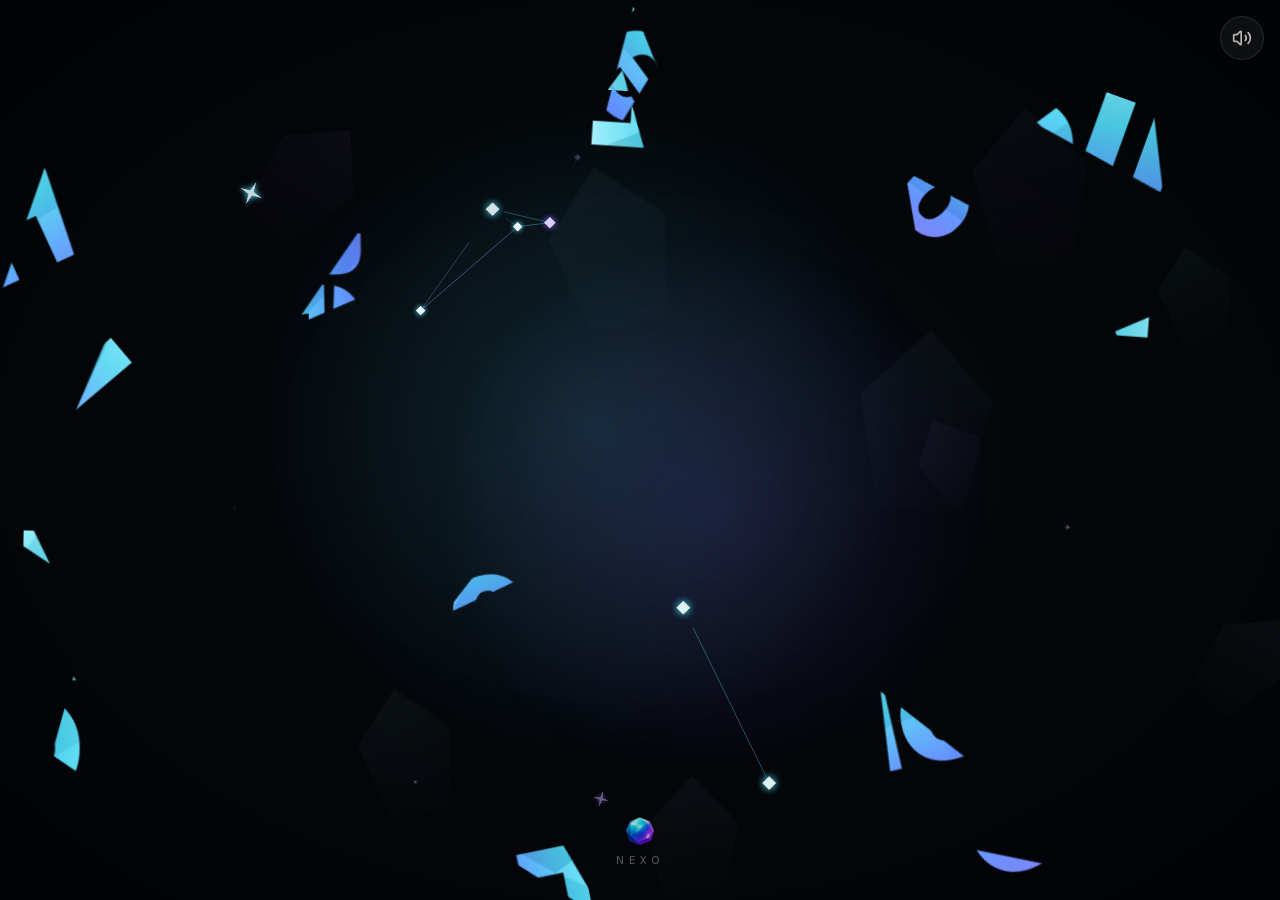
==== commit e287c8b2: "Website 2026-11-21 20:40" ====
--- a/index.html
+++ b/index.html
@@ -1 +1 @@
-<!DOCTYPE html><html lang="de" class="dark geist_a71539c9-module__T19VSG__variable geist_mono_8d43a2aa-module__8Li5zG__variable caveat_f4b61a99-module__qhs43G__variable h-full antialiased"><head><meta charSet="utf-8"/><meta name="viewport" content="width=device-width, initial-scale=1, maximum-scale=1, user-scalable=no, viewport-fit=cover"/><link rel="preload" href="/_next/static/media/797e433ab948586e-s.p.0r6juujl39pe6.woff2" as="font" crossorigin="" type="font/woff2"/><link rel="preload" href="/_next/static/media/a85fe84266768609-s.p.0h6ig86gwutp4.woff2" as="font" crossorigin="" type="font/woff2"/><link rel="preload" href="/_next/static/media/caa3a2e1cccd8315-s.p.0wgildi0cnwt9.woff2" as="font" crossorigin="" type="font/woff2"/><link rel="preload" as="image" href="/crystal.png"/><link rel="stylesheet" href="/_next/static/chunks/04khlw2bsgxee.css" data-precedence="next"/><link rel="stylesheet" href="/_next/static/chunks/0vamba2npa4g3.css" data-precedence="next"/><link rel="stylesheet" href="/_next/static/chunks/1_z8bjdv9g41i.css" data-precedence="next"/><link rel="preload" as="script" fetchPriority="low" href="/_next/static/chunks/0rqmg49wirni2.js"/><script src="/_next/static/chunks/2i51e627rllld.js" async=""></script><script src="/_next/static/chunks/13mygkiy-sgj0.js" async=""></script><script src="/_next/static/chunks/1ib4xohwn_uib.js" async=""></script><script src="/_next/static/chunks/turbopack-1xsj3ijd8hkog.js" async=""></script><script src="/_next/static/chunks/14t-ew76jx_m8.js" async=""></script><script src="/_next/static/chunks/3tie-uyjdk5lp.js" async=""></script><script src="/_next/static/chunks/1zdq0u260gw_t.js" async=""></script><script src="/_next/static/chunks/0gdm_7kdql0em.js" async=""></script><script src="/_next/static/chunks/30dv19oedia1_.js" async=""></script><script src="/_next/static/chunks/24ftzick2d6ah.js" async=""></script><script src="/_next/static/chunks/3nl4oasslo-i-.js" async=""></script><script src="/_next/static/chunks/2qwep96i-6cj0.js" async=""></script><script src="/_next/static/chunks/1l5huu6xf3bsq.js" async=""></script><script src="/_next/static/chunks/1rcsd5vnk_sfx.js" async=""></script><script src="/_next/static/chunks/1guqfjhjyr0w4.js" async=""></script><script src="/_next/static/chunks/3259_ziqbqms8.js" async=""></script><script src="/_next/static/chunks/0dths79yinlkn.js" async=""></script><script src="/_next/static/chunks/15a3kn6c_qgkf.js" async=""></script><script src="/_next/static/chunks/2ivs1idp0bdpu.js" async=""></script><script src="/_next/static/chunks/1ja8_trqg0-54.js" async=""></script><script src="/_next/static/chunks/0nc6sthwutwm3.js" async=""></script><meta name="theme-color" content="#0a0a0a"/><meta name="color-scheme" content="dark"/><title>Nexo</title><meta name="description" content="Nexo ist deine kostenlose Schul-App: Stundenplan, Hausaufgaben, Notizen mit Stift, Noten und Planer an einem Ort. Alles bleibt auf deinem Gerät – ohne Konto, ohne Werbung, auch offline."/><meta name="application-name" content="Nexo"/><link rel="manifest" href="/manifest.webmanifest"/><meta name="keywords" content="Schul-App,Stundenplan,Hausaufgaben,Notizen,Noten,Planer,Schule,offline"/><meta name="google-site-verification" content="q62KNZA9tdDv4IZWB9Q8J-BwRxZVMETvucuHafcso_k"/><meta name="mobile-web-app-capable" content="yes"/><meta name="apple-mobile-web-app-title" content="Nexo"/><meta name="apple-mobile-web-app-status-bar-style" content="black-translucent"/><meta property="og:title" content="Nexo"/><meta property="og:description" content="Nexo ist deine kostenlose Schul-App: Stundenplan, Hausaufgaben, Notizen mit Stift, Noten und Planer an einem Ort. Alles bleibt auf deinem Gerät – ohne Konto, ohne Werbung, auch offline."/><meta property="og:url" content="https://nexo-official.github.io/"/><meta property="og:site_name" content="Nexo"/><meta property="og:locale" content="de_DE"/><meta property="og:image" content="https://nexo-official.github.io/icon-512.png"/><meta property="og:image:width" content="512"/><meta property="og:image:height" content="512"/><meta property="og:image:alt" content="Nexo"/><meta property="og:type" content="website"/><meta name="twitter:card" content="summary"/><meta name="twitter:title" content="Nexo"/><meta name="twitter:description" content="Nexo ist deine kostenlose Schul-App: Stundenplan, Hausaufgaben, Notizen mit Stift, Noten und Planer an einem Ort. Alles bleibt auf deinem Gerät – ohne Konto, ohne Werbung, auch offline."/><meta name="twitter:image" content="https://nexo-official.github.io/icon-512.png"/><link rel="icon" href="/icon.png?icon.0kevs3wyk-muc.png" sizes="512x512" type="image/png"/><link rel="apple-touch-icon" href="/apple-icon.png?apple-icon.0-7ggz6d2srgz.png" sizes="180x180" type="image/png"/><meta name="next-size-adjust" content=""/><script src="/_next/static/chunks/0cz1d0mv5g_q7.js" noModule=""></script></head><body class="h-full overflow-hidden"><div hidden=""><!--$--><!--/$--></div><div aria-hidden="true" class="nexo-boot"><img src="/crystal.png" alt="" class="nexo-boot-mark" draggable="false"/><span class="nexo-boot-line"></span><span class="nexo-boot-hi"></span></div><script>(self.__next_s=self.__next_s||[]).push([0,{"children":"(function(){try{\nvar d=document.documentElement;\nif(localStorage.getItem(\"nexo:onboarded\")!==\"1\")return;\nvar inst=false||matchMedia(\"(display-mode: standalone)\").matches||navigator.standalone===true;\nif(!inst||sessionStorage.getItem(\"nexo:booted\")){d.setAttribute(\"data-no-boot\",\"\");return;}\nsessionStorage.setItem(\"nexo:booted\",\"1\");\nif(sessionStorage.getItem(\"nexo:greeted\"))return;\nvar p=JSON.parse(localStorage.getItem(\"nexo:profile\")||\"{}\");\nvar n=(p.firstName||\"\").trim();if(!n)return;\nsessionStorage.setItem(\"nexo:greeted\",\"1\");\nvar h={\"de\":{\"m\":\"Guten Morgen, {name}\",\"d\":\"Hallo, {name}\",\"e\":\"Guten Abend, {name}\"},\"en\":{\"m\":\"Good morning, {name}\",\"d\":\"Hi, {name}\",\"e\":\"Good evening, {name}\"},\"fr\":{\"m\":\"Bonjour, {name}\",\"d\":\"Salut, {name}\",\"e\":\"Bonsoir, {name}\"},\"es\":{\"m\":\"Buenos días, {name}\",\"d\":\"Hola, {name}\",\"e\":\"Buenas noches, {name}\"},\"ja\":{\"m\":\"おはよう、{name}\",\"d\":\"こんにちは、{name}\",\"e\":\"こんばんは、{name}\"}};var g=h[localStorage.getItem(\"nexo:locale\")]||h.de;\nvar hr=new Date().getHours();var t=(hr\u003e=5\u0026\u0026hr\u003c11?g.m:hr\u003e=17||hr\u003c5?g.e:g.d).replace(\"{name}\",n);\nd.style.setProperty(\"--boot-hi\",JSON.stringify(t));d.setAttribute(\"data-boot-greet\",\"\");\n}catch(e){}})();","id":"nexo-boot-greet"}])</script><div class="pointer-events-none fixed left-0 top-0 z-50 pl-5 pt-5 sm:pl-8 sm:pt-7"><div class="pointer-events-auto"><div class="relative"><div class="relative transition-[transform,opacity] duration-[450ms] ease-[cubic-bezier(0.22,0.61,0.36,1)]" style="transform:scale(1);transform-origin:top left;opacity:1"><button type="button" aria-label="Menü" data-tour="menu" aria-expanded="false" class="relative flex h-14 items-center rounded-lg outline-none focus-visible:ring-2 focus-visible:ring-ring"><div class="size-14 shrink-0" aria-hidden="true"></div></button><div id="nexo-crystal" aria-hidden="true" class="pointer-events-none absolute left-0 top-0 z-10 will-change-transform" style="width:56px;height:56px;transform:translateX(-6px);transform-origin:0% 0% 0"><img src="/crystal.png" alt="" aria-hidden="true" draggable="false" class="select-none object-contain size-full"/></div><div aria-hidden="true" class="pointer-events-none absolute left-0 top-0 z-10 whitespace-nowrap" style="opacity:0;transform:translateX(66px) translateY(28px)"><span class="block -translate-y-1/2 font-semibold leading-none tracking-tight text-foreground" style="font-size:1.5rem">Workspace</span></div><div aria-hidden="true" class="absolute left-0 top-0 flex flex-col" style="pointer-events:none;visibility:hidden"><div aria-hidden="true" class="pointer-events-none absolute -inset-x-8 -inset-y-4 backdrop-blur-[3px] [mask-image:linear-gradient(to_right,transparent,black_22%,black_78%,transparent),linear-gradient(to_bottom,transparent,black_14%,black_86%,transparent)] [mask-composite:intersect] [-webkit-mask-image:linear-gradient(to_right,transparent,black_22%,black_78%,transparent),linear-gradient(to_bottom,transparent,black_14%,black_86%,transparent)] [-webkit-mask-composite:source-in]" style="opacity:0"></div><button type="button" data-tour="menu-settings" class="group relative flex h-14 items-center gap-3 text-left" style="opacity:0;transform:translateY(-8px)"><span class="relative grid size-11 shrink-0 place-items-center overflow-hidden rounded-full bg-surface-2 text-sm font-semibold text-muted ring-1 ring-border transition-[opacity,color] duration-300 group-hover:text-foreground"></span><span class="text-lg font-semibold tracking-tight text-muted transition-colors group-hover:text-accent">Einstellungen</span></button><button type="button" data-tour="menu-workspace" class="group relative flex h-12 items-center text-left" style="opacity:0;transform:translateY(-8px)"><span class="text-2xl font-semibold tracking-tight transition-colors duration-200 text-foreground opacity-0">Workspace</span></button><button type="button" data-tour="menu-school" class="group relative flex h-12 items-center text-left" style="opacity:0;transform:translateY(-8px)"><span class="text-2xl font-semibold tracking-tight transition-colors duration-200 text-muted group-hover:text-accent">Schule</span></button><button type="button" data-tour="menu-planner" class="group relative flex h-12 items-center text-left" style="opacity:0;transform:translateY(-8px)"><span class="text-2xl font-semibold tracking-tight transition-colors duration-200 text-muted group-hover:text-accent">Planer</span></button><button type="button" data-tour="menu-progress" class="group relative flex h-12 items-center text-left" style="opacity:0;transform:translateY(-8px)"><span class="text-2xl font-semibold tracking-tight transition-colors duration-200 text-muted group-hover:text-accent">Fortschritt</span></button><button type="button" data-tour="menu-nexoAi" class="group relative flex h-12 items-center text-left" style="opacity:0;transform:translateY(-8px)"><span class="text-2xl font-semibold tracking-tight transition-colors duration-200 text-muted group-hover:text-accent">Nexo AI</span><span class="ml-2 self-center text-xs font-medium text-faint">bald</span></button><button type="button" data-tour="menu-community" class="group relative flex h-12 items-center text-left" style="opacity:0;transform:translateY(-8px)"><span class="text-2xl font-semibold tracking-tight transition-colors duration-200 text-muted group-hover:text-accent">Community</span><span class="ml-2 self-center text-xs font-medium text-faint">bald</span></button></div></div></div></div></div><main class="h-full"><div class="h-full w-full"><div class="relative h-full w-full select-none overflow-hidden" style="-webkit-touch-callout:none"><div aria-hidden="true" class="nexo-wall pointer-events-none absolute inset-0 z-0" style="transform-origin:top left"><div class="absolute inset-0 overflow-hidden" style="background:#07081a"><svg class="absolute inset-0 h-full w-full" viewBox="0 0 1600 1000" preserveAspectRatio="xMidYMid slice" aria-hidden="true"><defs><linearGradient id="wc-sky" x1="0" y1="0" x2="0" y2="1"><stop offset="0" stop-color="#05060f"></stop><stop offset="0.55" stop-color="#0b0a1f"></stop><stop offset="1" stop-color="#151033"></stop></linearGradient><radialGradient id="wc-glow" cx="0.5" cy="0.5" r="0.5"><stop offset="0" stop-color="#7c6bff" stop-opacity="0.32"></stop><stop offset="0.5" stop-color="#7c6bff" stop-opacity="0.1"></stop><stop offset="1" stop-color="#7c6bff" stop-opacity="0"></stop></radialGradient><radialGradient id="wc-glow2" cx="0.5" cy="0.5" r="0.5"><stop offset="0" stop-color="#46e0ff" stop-opacity="0.16"></stop><stop offset="1" stop-color="#46e0ff" stop-opacity="0"></stop></radialGradient><linearGradient id="wc-cl" x1="0" y1="0" x2="0.4" y2="1"><stop offset="0" stop-color="#7fe9ff" stop-opacity="0.55"></stop><stop offset="0.55" stop-color="#7c6bff" stop-opacity="0.35"></stop><stop offset="1" stop-color="#7c6bff" stop-opacity="0.05"></stop></linearGradient><linearGradient id="wc-cr" x1="0" y1="0" x2="0" y2="1"><stop offset="0" stop-color="#a58bff" stop-opacity="0.4"></stop><stop offset="0.6" stop-color="#c45cff" stop-opacity="0.22"></stop><stop offset="1" stop-color="#c45cff" stop-opacity="0.03"></stop></linearGradient><linearGradient id="wc-ridge" x1="0" y1="0" x2="1" y2="0"><stop offset="0" stop-color="#46e0ff" stop-opacity="0.5"></stop><stop offset="0.5" stop-color="#7c6bff" stop-opacity="0.45"></stop><stop offset="1" stop-color="#c45cff" stop-opacity="0.4"></stop></linearGradient></defs><rect width="1600" height="1000" fill="url(#wc-sky)"></rect><ellipse cx="1210" cy="470" rx="520" ry="420" fill="url(#wc-glow)"></ellipse><ellipse cx="260" cy="120" rx="520" ry="340" fill="url(#wc-glow2)"></ellipse><polyline points="90,120 210,70 420,90 330,160 180,250 300,300" fill="none" stroke="rgba(160,190,255,0.16)" stroke-width="1"></polyline><circle cx="90" cy="120" r="1.8" fill="#fff" opacity="0.25"></circle><circle cx="210" cy="70" r="1.1" fill="#fff" opacity="0.38"></circle><circle cx="330" cy="160" r="1.1" fill="#fff" opacity="0.51"></circle><circle cx="180" cy="250" r="1.1" fill="#fff" opacity="0.64"></circle><circle cx="420" cy="90" r="1.1" fill="#fff" opacity="0.27"></circle><circle cx="520" cy="210" r="1.8" fill="#fff" opacity="0.4"></circle><circle cx="640" cy="60" r="1.1" fill="#fff" opacity="0.53"></circle><circle cx="760" cy="150" r="1.1" fill="#fff" opacity="0.6599999999999999"></circle><circle cx="880" cy="80" r="1.1" fill="#fff" opacity="0.29"></circle><circle cx="990" cy="190" r="1.1" fill="#fff" opacity="0.42000000000000004"></circle><circle cx="70" cy="330" r="1.8" fill="#fff" opacity="0.55"></circle><circle cx="300" cy="300" r="1.1" fill="#fff" opacity="0.6799999999999999"></circle><circle cx="600" cy="320" r="1.1" fill="#fff" opacity="0.31"></circle><circle cx="1080" cy="70" r="1.1" fill="#fff" opacity="0.44"></circle><circle cx="1500" cy="90" r="1.1" fill="#fff" opacity="0.5700000000000001"></circle><circle cx="1420" cy="220" r="1.8" fill="#fff" opacity="0.7"></circle><circle cx="1560" cy="300" r="1.1" fill="#fff" opacity="0.33"></circle><circle cx="40" cy="200" r="1.1" fill="#fff" opacity="0.45999999999999996"></circle><circle cx="700" cy="260" r="1.1" fill="#fff" opacity="0.5900000000000001"></circle><circle cx="1000" cy="300" r="1.1" fill="#fff" opacity="0.72"></circle><g transform="translate(0 110)"><path d="M1215,120 L1125,265 L1150,600 L1208,630 L1212,282 Z" fill="url(#wc-cl)"></path><path d="M1215,120 L1212,282 L1208,630 L1285,598 L1310,262 Z" fill="url(#wc-cr)"></path><path d="M1215,120 L1125,265 L1150,600 L1208,630 L1285,598 L1310,262 Z M1125,265 L1212,282 L1310,262 M1212,282 L1208,630" fill="none" stroke="rgba(190,220,255,0.28)" stroke-width="1.2" stroke-linejoin="round"></path><path d="M1365,300 L1328,382 L1345,560 L1378,575 L1381,392 Z" fill="url(#wc-cl)" opacity="0.7"></path><path d="M1365,300 L1381,392 L1378,575 L1418,552 L1420,375 Z" fill="url(#wc-cr)" opacity="0.7"></path><path d="M1365,300 L1328,382 L1381,392 L1420,375 Z" fill="none" stroke="rgba(190,220,255,0.22)" stroke-width="1"></path></g><path d="M-40,770 L130,635 L45,840 Z" fill="#17153a" stroke="rgba(130,150,255,0.07)" stroke-width="1" stroke-linejoin="round"></path><path d="M-40,770 L45,840 L-40,1000 Z" fill="#0e0d25" stroke="rgba(130,150,255,0.07)" stroke-width="1" stroke-linejoin="round"></path><path d="M45,840 L130,635 L130,1000 L-40,1000 Z" fill="#0e0d25" stroke="rgba(130,150,255,0.07)" stroke-width="1" stroke-linejoin="round"></path><path d="M130,635 L290,715 L210,877 Z" fill="#100d29" stroke="rgba(130,150,255,0.07)" stroke-width="1" stroke-linejoin="round"></path><path d="M130,635 L210,877 L130,1000 Z" fill="#100d29" stroke="rgba(130,150,255,0.07)" stroke-width="1" stroke-linejoin="round"></path><path d="M210,877 L290,715 L290,1000 L130,1000 Z" fill="#1a1640" stroke="rgba(130,150,255,0.07)" stroke-width="1" stroke-linejoin="round"></path><path d="M290,715 L470,530 L380,854 Z" fill="#16163c" stroke="rgba(130,150,255,0.07)" stroke-width="1" stroke-linejoin="round"></path><path d="M290,715 L380,854 L290,1000 Z" fill="#0d0c22" stroke="rgba(130,150,255,0.07)" stroke-width="1" stroke-linejoin="round"></path><path d="M380,854 L470,530 L470,1000 L290,1000 Z" fill="#0d0c22" stroke="rgba(130,150,255,0.07)" stroke-width="1" stroke-linejoin="round"></path><path d="M470,530 L640,690 L555,891 Z" fill="#0e0d25" stroke="rgba(130,150,255,0.07)" stroke-width="1" stroke-linejoin="round"></path><path d="M470,530 L555,891 L470,1000 Z" fill="#0e0d25" stroke="rgba(130,150,255,0.07)" stroke-width="1" stroke-linejoin="round"></path><path d="M555,891 L640,690 L640,1000 L470,1000 Z" fill="#17153a" stroke="rgba(130,150,255,0.07)" stroke-width="1" stroke-linejoin="round"></path><path d="M640,690 L800,585 L720,868 Z" fill="#1a1640" stroke="rgba(130,150,255,0.07)" stroke-width="1" stroke-linejoin="round"></path><path d="M640,690 L720,868 L640,1000 Z" fill="#100d29" stroke="rgba(130,150,255,0.07)" stroke-width="1" stroke-linejoin="round"></path><path d="M720,868 L800,585 L800,1000 L640,1000 Z" fill="#100d29" stroke="rgba(130,150,255,0.07)" stroke-width="1" stroke-linejoin="round"></path><path d="M800,585 L960,720 L880,845 Z" fill="#0d0c22" stroke="rgba(130,150,255,0.07)" stroke-width="1" stroke-linejoin="round"></path><path d="M800,585 L880,845 L800,1000 Z" fill="#0d0c22" stroke="rgba(130,150,255,0.07)" stroke-width="1" stroke-linejoin="round"></path><path d="M880,845 L960,720 L960,1000 L800,1000 Z" fill="#16163c" stroke="rgba(130,150,255,0.07)" stroke-width="1" stroke-linejoin="round"></path><path d="M960,720 L1130,560 L1045,882 Z" fill="#17153a" stroke="rgba(130,150,255,0.07)" stroke-width="1" stroke-linejoin="round"></path><path d="M960,720 L1045,882 L960,1000 Z" fill="#0e0d25" stroke="rgba(130,150,255,0.07)" stroke-width="1" stroke-linejoin="round"></path><path d="M1045,882 L1130,560 L1130,1000 L960,1000 Z" fill="#0e0d25" stroke="rgba(130,150,255,0.07)" stroke-width="1" stroke-linejoin="round"></path><path d="M1130,560 L1300,675 L1215,859 Z" fill="#100d29" stroke="rgba(130,150,255,0.07)" stroke-width="1" stroke-linejoin="round"></path><path d="M1130,560 L1215,859 L1130,1000 Z" fill="#100d29" stroke="rgba(130,150,255,0.07)" stroke-width="1" stroke-linejoin="round"></path><path d="M1215,859 L1300,675 L1300,1000 L1130,1000 Z" fill="#1a1640" stroke="rgba(130,150,255,0.07)" stroke-width="1" stroke-linejoin="round"></path><path d="M1300,675 L1470,600 L1385,896 Z" fill="#16163c" stroke="rgba(130,150,255,0.07)" stroke-width="1" stroke-linejoin="round"></path><path d="M1300,675 L1385,896 L1300,1000 Z" fill="#0d0c22" stroke="rgba(130,150,255,0.07)" stroke-width="1" stroke-linejoin="round"></path><path d="M1385,896 L1470,600 L1470,1000 L1300,1000 Z" fill="#0d0c22" stroke="rgba(130,150,255,0.07)" stroke-width="1" stroke-linejoin="round"></path><path d="M1470,600 L1640,710 L1555,873 Z" fill="#0e0d25" stroke="rgba(130,150,255,0.07)" stroke-width="1" stroke-linejoin="round"></path><path d="M1470,600 L1555,873 L1470,1000 Z" fill="#0e0d25" stroke="rgba(130,150,255,0.07)" stroke-width="1" stroke-linejoin="round"></path><path d="M1555,873 L1640,710 L1640,1000 L1470,1000 Z" fill="#17153a" stroke="rgba(130,150,255,0.07)" stroke-width="1" stroke-linejoin="round"></path><polyline points="-40,770 130,635 290,715 470,530 640,690 800,585 960,720 1130,560 1300,675 1470,600 1640,710" fill="none" stroke="url(#wc-ridge)" stroke-width="1.4" stroke-linejoin="round"></polyline><path d="M-40,870 L180,760 L70,920 Z" fill="#100e27" stroke="rgba(120,110,255,0.06)" stroke-width="1" stroke-linejoin="round"></path><path d="M-40,870 L70,920 L-40,1000 Z" fill="#090816" stroke="rgba(120,110,255,0.06)" stroke-width="1" stroke-linejoin="round"></path><path d="M70,920 L180,760 L180,1000 L-40,1000 Z" fill="#090816" stroke="rgba(120,110,255,0.06)" stroke-width="1" stroke-linejoin="round"></path><path d="M180,760 L360,845 L270,957 Z" fill="#0b0a1a" stroke="rgba(120,110,255,0.06)" stroke-width="1" stroke-linejoin="round"></path><path d="M180,760 L270,957 L180,1000 Z" fill="#0b0a1a" stroke="rgba(120,110,255,0.06)" stroke-width="1" stroke-linejoin="round"></path><path d="M270,957 L360,845 L360,1000 L180,1000 Z" fill="#120f2b" stroke="rgba(120,110,255,0.06)" stroke-width="1" stroke-linejoin="round"></path><path d="M360,845 L560,730 L460,934 Z" fill="#100e27" stroke="rgba(120,110,255,0.06)" stroke-width="1" stroke-linejoin="round"></path><path d="M360,845 L460,934 L360,1000 Z" fill="#090816" stroke="rgba(120,110,255,0.06)" stroke-width="1" stroke-linejoin="round"></path><path d="M460,934 L560,730 L560,1000 L360,1000 Z" fill="#090816" stroke="rgba(120,110,255,0.06)" stroke-width="1" stroke-linejoin="round"></path><path d="M560,730 L760,850 L660,971 Z" fill="#0b0a1a" stroke="rgba(120,110,255,0.06)" stroke-width="1" stroke-linejoin="round"></path><path d="M560,730 L660,971 L560,1000 Z" fill="#0b0a1a" stroke="rgba(120,110,255,0.06)" stroke-width="1" stroke-linejoin="round"></path><path d="M660,971 L760,850 L760,1000 L560,1000 Z" fill="#120f2b" stroke="rgba(120,110,255,0.06)" stroke-width="1" stroke-linejoin="round"></path><path d="M760,850 L930,770 L845,948 Z" fill="#100e27" stroke="rgba(120,110,255,0.06)" stroke-width="1" stroke-linejoin="round"></path><path d="M760,850 L845,948 L760,1000 Z" fill="#090816" stroke="rgba(120,110,255,0.06)" stroke-width="1" stroke-linejoin="round"></path><path d="M845,948 L930,770 L930,1000 L760,1000 Z" fill="#090816" stroke="rgba(120,110,255,0.06)" stroke-width="1" stroke-linejoin="round"></path><path d="M930,770 L1120,870 L1025,925 Z" fill="#0b0a1a" stroke="rgba(120,110,255,0.06)" stroke-width="1" stroke-linejoin="round"></path><path d="M930,770 L1025,925 L930,1000 Z" fill="#0b0a1a" stroke="rgba(120,110,255,0.06)" stroke-width="1" stroke-linejoin="round"></path><path d="M1025,925 L1120,870 L1120,1000 L930,1000 Z" fill="#120f2b" stroke="rgba(120,110,255,0.06)" stroke-width="1" stroke-linejoin="round"></path><path d="M1120,870 L1320,760 L1220,962 Z" fill="#100e27" stroke="rgba(120,110,255,0.06)" stroke-width="1" stroke-linejoin="round"></path><path d="M1120,870 L1220,962 L1120,1000 Z" fill="#090816" stroke="rgba(120,110,255,0.06)" stroke-width="1" stroke-linejoin="round"></path><path d="M1220,962 L1320,760 L1320,1000 L1120,1000 Z" fill="#090816" stroke="rgba(120,110,255,0.06)" stroke-width="1" stroke-linejoin="round"></path><path d="M1320,760 L1500,845 L1410,939 Z" fill="#0b0a1a" stroke="rgba(120,110,255,0.06)" stroke-width="1" stroke-linejoin="round"></path><path d="M1320,760 L1410,939 L1320,1000 Z" fill="#0b0a1a" stroke="rgba(120,110,255,0.06)" stroke-width="1" stroke-linejoin="round"></path><path d="M1410,939 L1500,845 L1500,1000 L1320,1000 Z" fill="#120f2b" stroke="rgba(120,110,255,0.06)" stroke-width="1" stroke-linejoin="round"></path><path d="M1500,845 L1640,800 L1570,976 Z" fill="#100e27" stroke="rgba(120,110,255,0.06)" stroke-width="1" stroke-linejoin="round"></path><path d="M1500,845 L1570,976 L1500,1000 Z" fill="#090816" stroke="rgba(120,110,255,0.06)" stroke-width="1" stroke-linejoin="round"></path><path d="M1570,976 L1640,800 L1640,1000 L1500,1000 Z" fill="#090816" stroke="rgba(120,110,255,0.06)" stroke-width="1" stroke-linejoin="round"></path><polyline points="-40,870 180,760 360,845 560,730 760,850 930,770 1120,870 1320,760 1500,845 1640,800" fill="none" stroke="rgba(196,92,255,0.22)" stroke-width="1.2" stroke-linejoin="round"></polyline></svg></div><div aria-hidden="true" class="pointer-events-none absolute inset-0 bg-black"></div></div><div class="absolute inset-0 z-10 pointer-events-none overflow-hidden"><div class="pointer-events-none absolute inset-0 z-10" style="transform-origin:top left"></div></div><input type="file" accept="image/*" class="hidden"/></div></div><!--$--><!--/$--></main><div aria-hidden="true" class="pointer-events-none fixed inset-0 z-[180]"></div><script src="/_next/static/chunks/0rqmg49wirni2.js" id="_R_" async=""></script><script>(self.__next_f=self.__next_f||[]).push([0])</script><script>self.__next_f.push([1,"1:\"$Sreact.fragment\"\n2:I[78384,[\"/_next/static/chunks/14t-ew76jx_m8.js\",\"/_next/static/chunks/3tie-uyjdk5lp.js\",\"/_next/static/chunks/1zdq0u260gw_t.js\",\"/_next/static/chunks/0gdm_7kdql0em.js\",\"/_next/static/chunks/30dv19oedia1_.js\",\"/_next/static/chunks/24ftzick2d6ah.js\",\"/_next/static/chunks/3nl4oasslo-i-.js\",\"/_next/static/chunks/2qwep96i-6cj0.js\",\"/_next/static/chunks/1l5huu6xf3bsq.js\",\"/_next/static/chunks/1rcsd5vnk_sfx.js\"],\"BootSplash\"]\n3:I[79520,[\"/_next/static/chunks/14t-ew76jx_m8.js\",\"/_next/static/chunks/3tie-uyjdk5lp.js\",\"/_next/static/chunks/1zdq0u260gw_t.js\",\"/_next/static/chunks/0gdm_7kdql0em.js\",\"/_next/static/chunks/30dv19oedia1_.js\",\"/_next/static/chunks/24ftzick2d6ah.js\",\"/_next/static/chunks/3nl4oasslo-i-.js\",\"/_next/static/chunks/2qwep96i-6cj0.js\",\"/_next/static/chunks/1l5huu6xf3bsq.js\",\"/_next/static/chunks/1rcsd5vnk_sfx.js\"],\"\"]\n5:I[5748,[\"/_next/static/chunks/14t-ew76jx_m8.js\",\"/_next/static/chunks/3tie-uyjdk5lp.js\",\"/_next/static/chunks/1zdq0u260gw_t.js\",\"/_next/static/chunks/0gdm_7kdql0em.js\",\"/_next/static/chunks/30dv19oedia1_.js\",\"/_next/static/chunks/24ftzick2d6ah.js\",\"/_next/static/chunks/3nl4oasslo-i-.js\",\"/_next/static/chunks/2qwep96i-6cj0.js\",\"/_next/static/chunks/1l5huu6xf3bsq.js\",\"/_next/static/chunks/1rcsd5vnk_sfx.js\"],\"MotionSetup\"]\n6:I[59256,[\"/_next/static/chunks/14t-ew76jx_m8.js\",\"/_next/static/chunks/3tie-uyjdk5lp.js\",\"/_next/static/chunks/1zdq0u260gw_t.js\",\"/_next/static/chunks/0gdm_7kdql0em.js\",\"/_next/static/chunks/30dv19oedia1_.js\",\"/_next/static/chunks/24ftzick2d6ah.js\",\"/_next/static/chunks/3nl4oasslo-i-.js\",\"/_next/static/chunks/2qwep96i-6cj0.js\",\"/_next/static/chunks/1l5huu6xf3bsq.js\",\"/_next/static/chunks/1rcsd5vnk_sfx.js\"],\"AppMenu\"]\n7:I[39756,[\"/_next/static/chunks/14t-ew76jx_m8.js\",\"/_next/static/chunks/3tie-uyjdk5lp.js\",\"/_next/static/chunks/1zdq0u260gw_t.js\",\"/_next/static/chunks/0gdm_7kdql0em.js\",\"/_next/static/chunks/30dv19oedia1_.js\",\"/_next/static/chunks/24ftzick2d6ah.js\",\"/_next/static/chunks/3nl4oasslo-i-.js\",\"/_next/static/chunks/2qwep96i-6cj0.js\",\"/_next/static/chunks/1l5huu6xf3bsq.js\",\"/_next/static/chunks/1rcsd5vnk_sfx.js\"],\"default\"]\n8:I[58298,[\"/_next/static/chunks/14t-ew76jx_m8.js\",\"/_next/static/chunks/3tie-uyjdk5lp.js\",\"/_next/static/chunks/1zdq0u260gw_t.js\",\"/_next/static/chunks/0gdm_7kdql0em.js\",\"/_next/static/chunks/30dv19oedia1_.js\",\"/_next/static/chunks/24ftzick2d6ah.js\",\"/_next/static/chunks/3nl4oasslo-i-.js\",\"/_next/static/chunks/2qwep96i-6cj0.js\",\"/_next/static/chunks/1l5huu6xf3bsq.js\",\"/_next/static/chunks/1rcsd5vnk_sfx.js\",\"/_next/static/chunks/1guqfjhjyr0w4.js\"],\"default\"]\n9:I[37457,[\"/_next/static/chunks/14t-ew76jx_m8.js\",\"/_next/static/chunks/3tie-uyjdk5lp.js\",\"/_next/static/chunks/1zdq0u260gw_t.js\",\"/_next/static/chunks/0gdm_7kdql0em.js\",\"/_next/static/chunks/30dv19oedia1_.js\",\"/_next/static/chunks/24ftzick2d6ah.js\",\"/_next/static/chunks/3nl4oasslo-i-.js\",\"/_next/static/chunks/2qwep96i-6cj0.js\",\"/_next/static/chunks/1l5huu6xf3bsq.js\",\"/_next/static/chunks/1rcsd5vnk_sfx.js\"],\"default\"]\n23:I[63491,[\"/_next/static/chunks/14t-ew76jx_m8.js\",\"/_next/static/chunks/3tie-uyjdk5lp.js\",\"/_next/static/chunks/1zdq0u260gw_t.js\",\"/_next/static/chunks/0gdm_7kdql0em.js\",\"/_next/static/chunks/30dv19oedia1_.js\",\"/_next/static/chunks/24ftzick2d6ah.js\",\"/_next/static/chunks/3nl4oasslo-i-.js\",\"/_next/static/chunks/2qwep96i-6cj0.js\",\"/_next/static/chunks/1l5huu6xf3bsq.js\",\"/_next/static/chunks/1rcsd5vnk_sfx.js\",\"/_next/static/chunks/3259_ziqbqms8.js\"],\"default\"]\n:HL[\"/_next/static/chunks/04khlw2bsgxee.css\",\"style\"]\n:HL[\"/_next/static/chunks/0vamba2npa4g3.css\",\"style\"]\n:HL[\"/_next/static/chunks/1_z8bjdv9g41i.css\",\"style\"]\n:HL[\"/_next/static/media/797e433ab948586e-s.p.0r6juujl39pe6.woff2\",\"font\",{\"crossOrigin\":\"\",\"type\":\"font/woff2\"}]\n:HL[\"/_next/static/media/a85fe84266768609-s.p.0h6ig86gwutp4.woff2\",\"font\",{\"crossOrigin\":\"\",\"type\":\"font/woff2\"}]\n:HL[\"/_next/static/media/caa3a2e1cccd8315-s.p.0wgildi0cnwt9.woff2\",\"font\",{\"crossOrigin\":\"\",\"type\":\"font/woff2\"}]\n4:T4b4,(function(){try{\nvar d=document.documentElement;\nif(localStorage.getItem(\"nexo:onboarded\")!==\"1\")return;\nvar inst=false||matchMedia(\"(display-mode: standalone)\").matches||navigator.standalone===true;\nif(!inst||sessionStorage.getItem(\"nexo:booted\")){d.setAttribute(\"data-no-boot\",\"\");return;}\nsessionStorage.setItem(\"nexo:booted\",\"1\");\nif(sessionStorage.getItem(\"nexo:greeted\"))return;\nvar p=JSON.parse(localStorage.getItem(\"nexo:profile\")||\"{}\");\nvar n=(p.firstName||\"\").trim();if(!n)return;\nsessionStorage.setItem(\"nexo:greeted\",\"1\");\nvar h={\"de\":{\"m\":\"Guten Morgen, {name}\",\"d\":\"Hallo, {name}\",\"e\":\"Guten Abend, {name}\"},\"en\":{\"m\":\"Good morning, {name}\",\"d\":\"Hi, {name}\",\"e\":\"Good evening, {name}\"},\"fr\":{\"m\":\"Bonjour, {name}\",\"d\":\"Salut, {name}\",\"e\":\"Bonsoir, {name}\"},\"es\":{\"m\":\"Buenos días, {name}\",\"d\":\"Hola, {name}\",\"e\":\"Buenas noches, {name}\"},\"ja\":{\"m\":\"おはよう、{name}\",\"d\":\"こんにちは、{name}\",\"e\":\"こんばんは、{name}\"}};var g=h[localStorage.getItem(\"nexo:locale\")]||h.de;\nvar hr=new Date().getHours();var t=(hr\u003e=5\u0026\u0026hr\u003c11?g.m:hr\u003e=17||hr\u003c5?g.e:g.d).replace(\"{name}\",n);\nd.style.setProperty(\"--boot-hi\",JSON.stringify(t));d.setAttribute(\"data-boot-greet\",\"\");\n}catch(e){}})();0:{\"P\":null,\"c\":[\"\",\"\"],\"q\":\"\",\"i\":false,\"f\":[[[\"\",{\"children\":[\"__PAGE__\",{},\"$undefined\",\"$undefined\",4608]},\"$undefined\",\"$undefined\",4624],[[\"$\",\"$1\",\"c\",{\"children\":[[[\"$\",\"link\",\"0\",{\"rel\":\"stylesheet\",\"href\":\"/_next/static/chunks/04khlw2bsgxee.css\",\"precedence\":\"next\",\"crossOrigin\":\"$undefined\",\"nonce\":\"$undefined\"}],[\"$\",\"link\",\"1\",{\"rel\":\"stylesheet\",\"href\":\"/_next/static/chunks/0vamba2npa4g3.css\",\"precedence\":\"next\",\"crossOrigin\":\"$undefined\",\"nonce\":\"$undefined\"}],[\"$\",\"link\",\"2\",{\"rel\":\"stylesheet\",\"href\":\"/_next/static/chunks/1_z8bjdv9g41i.css\",\"precedence\":\"next\",\"crossOrigin\":\"$undefined\",\"nonce\":\"$undefined\"}],[\"$\",\"script\",\"script-0\",{\"src\":\"/_next/static/chunks/14t-ew76jx_m8.js\",\"async\":true,\"nonce\":\"$undefined\"}],[\"$\",\"script\",\"script-1\",{\"src\":\"/_next/static/chunks/3tie-uyjdk5lp.js\",\"async\":true,\"nonce\":\"$undefined\"}],[\"$\",\"script\",\"script-2\",{\"src\":\"/_next/static/chunks/1zdq0u260gw_t.js\",\"async\":true,\"nonce\":\"$undefined\"}],[\"$\",\"script\",\"script-3\",{\"src\":\"/_next/static/chunks/0gdm_7kdql0em.js\",\"async\":true,\"nonce\":\"$undefined\"}],[\"$\",\"script\",\"script-4\",{\"src\":\"/_next/static/chunks/30dv19oedia1_.js\",\"async\":true,\"nonce\":\"$undefined\"}],[\"$\",\"script\",\"script-5\",{\"src\":\"/_next/static/chunks/24ftzick2d6ah.js\",\"async\":true,\"nonce\":\"$undefined\"}],[\"$\",\"script\",\"script-6\",{\"src\":\"/_next/static/chunks/3nl4oasslo-i-.js\",\"async\":true,\"nonce\":\"$undefined\"}],[\"$\",\"script\",\"script-7\",{\"src\":\"/_next/static/chunks/2qwep96i-6cj0.js\",\"async\":true,\"nonce\":\"$undefined\"}],[\"$\",\"script\",\"script-8\",{\"src\":\"/_next/static/chunks/1l5huu6xf3bsq.js\",\"async\":true,\"nonce\":\"$undefined\"}],[\"$\",\"script\",\"script-9\",{\"src\":\"/_next/static/chunks/1rcsd5vnk_sfx.js\",\"async\":true,\"nonce\":\"$undefined\"}]],[\"$\",\"html\",null,{\"lang\":\"de\",\"suppressHydrationWarning\":true,\"className\":\"dark geist_a71539c9-module__T19VSG__variable geist_mono_8d43a2aa-module__8Li5zG__variable caveat_f4b61a99-module__qhs43G__variable h-full antialiased\",\"children\":[\"$\",\"body\",null,{\"className\":\"h-full overflow-hidden\",\"children\":[[\"$\",\"$L2\",null,{}],[\"$\",\"$L3\",null,{\"id\":\"nexo-boot-greet\",\"strategy\":\"beforeInteractive\",\"children\":\"$4\"}],[\"$\",\"$L5\",null,{\"children\":[[\"$\",\"div\",null,{\"className\":\"pointer-events-none fixed left-0 top-0 z-50 pl-5 pt-5 sm:pl-8 sm:pt-7\",\"children\":[\"$\",\"div\",null,{\"className\":\"pointer-events-auto\",\"children\":[\"$\",\"$L6\",null,{}]}]}],[\"$\",\"main\",null,{\"className\":\"h-full\",\"children\":[\"$\",\"$L7\",null,{\"parallelRouterKey\":\"children\",\"error\":\"$8\",\"errorStyles\":[],\"errorScripts\":[[\"$\",\"script\",\"script-0\",{\"src\":\"/_next/static/chunks/1guqfjhjyr0w4.js\",\"async\":true,\"nonce\":\"$undefined\"}]],\"template\":[\"$\",\"$L9\",null,{}],\"templateStyles\":\"$undefined\",\"templateScripts\":\"$undefined\",\"notFound\":[[[\"$\",\"title\",null,{\"children\":\"404: This page could not be found.\"}],[\"$\",\"div\",null,{\"style\":{\"fontFamily\":\"system-ui,\\\"Segoe UI\\\",Roboto,Helvetica,Arial,sans-serif,\\\"Apple Color Emoji\\\",\\\"Segoe UI Emoji\\\"\",\"height\":\"100vh\",\"textAlign\":\"center\",\"display\":\"flex\",\"flexDirection\":\"column\",\"alignItems\":\"center\",\"justifyContent\":\"center\"},\"children\":[\"$\",\"div\",null,{\"children\":[[\"$\",\"style\",null,{\"dangerouslySetInnerHTML\":{\"__html\":\"body{color:#000;background:#fff;margin:0}.next-error-h1{border-right:1px solid rgba(0,0,0,.3)}@media (prefers-color-scheme:dark){body{color:#fff;background:#000}.next-error-h1{border-right:1px solid rgba(255,255,255,.3)}}\"}}],\"$La\",\"$Lb\"]}]}]],[]],\"forbidden\":\"$undefined\",\"unauthorized\":\"$undefined\"}]}],\"$Lc\",\"$Ld\",\"$Le\",\"$Lf\",\"$L10\",\"$L11\",\"$L12\",\"$L13\",\"$L14\",\"$L15\",\"$L16\",\"$L17\",\"$L18\",\"$L19\",\"$L1a\",\"$L1b\",\"$L1c\",\"$L1d\"]}],\"$L1e\",\"$L1f\",\"$L20\"]}]}]]}],{\"children\":[\"$L21\",{},null,false,null]},null,false,null],\"$L22\",false]],\"m\":\"$undefined\",\"G\":[\"$23\",[\"$L24\",\"$L25\",\"$L26\"]],\"S\":true,\"h\":null,\"r\":\"$undefined\",\"s\":\"$undefined\",\"a\":\"$undefined\",\"l\":\"$undefined\",\"p\":\"$undefined\",\"d\":\"$undefined\",\"b\":\"McOqmMpfZEv10hz4HJJSo\"}\n27:I[42638,[\"/_next/static/chunks/14t-ew76jx_m8.js\",\"/_next/static/chunks/3tie-uyjdk5lp.js\",\"/_next/static/chunks/1zdq0u260gw_t.js\",\"/_next/static/chunks/0gdm_7kdql0em.js\",\"/_next/static/chunks/30dv19oedia1_.js\",\"/_next/static/chunks/24ftzick2d6ah.js\",\"/_next/static/chunks/3nl4oasslo-i-.js\",\"/_next/static/chunks/2qwep96i-6cj0.js\",\"/_next/static/chunks/1l5huu6xf3bsq.js\",\"/_next/static/chunks/1rcsd5vnk_sfx.js\"],\"BackToWorkspace\"]\n28:I[83826,[\"/_next/static/chunks/14t-ew76jx_m8.js\",\"/_next/static/chunks/3tie-uyjdk5lp.js\",\"/_next/static/chunks/1zdq0u260gw_t.js\",\"/_next/static/chunks/0gdm_7kdql0em.js\",\"/_next/static/chunks/30dv19oedia1_.js\",\"/_next/static/chunks/24ftzick2d6ah.js\",\"/_next/static/chunks/3nl4oasslo-i-.js\",\"/_next/static/chunks/2qwep96i-6cj0.js\",\"/_next/static/chunks/1l5huu6xf3bsq.js\",\"/_next/static/chunks/1rcsd5vnk_sfx.js\"],\"UndoToast\"]\n29:I[902,[\"/_next/static/chunks/14t-ew76jx_m8.js\",\"/_next/static/chunks/3tie-uyjdk5lp.js\",\"/_next/static/chunks/1zdq0u260gw_t.js\",\"/_next/static/chunks/0gdm_7kdql0em.js\",\"/_next/static/chunks/30dv19oedia1_.js\",\"/_next/static/chunks/24ftzick2d6ah.js\",\"/_next/static/chunks/3nl4oasslo-i-.js\",\"/_next/static/chunks/2qwep96i-6cj0.js\",\"/_next/static/chunks/1l5huu6xf3bsq.js\",\"/_next/static/chunks/1rcsd5vnk_sfx.js\"],\"BackupReminder\"]\n2a:I[54981,[\"/_next/static/chunks/14t-ew76jx_m8.js\",\"/_next/static/chunks/3tie-uyjdk5lp.js\",\"/_next/static/chunks/1zdq0u260gw_t.js\",\"/_next/static/chunks/0gdm_7kdql0em.js\",\"/_next/static/chunks/30dv19oedia1_.js\",\"/_next/static/chunks/24ftzick2d6ah.js\",\"/_next/static/chunks/3nl4oasslo-i-.js\",\"/_next/static/chunks/2qwep96i-6cj0.js\",\"/_next/static/chunks/1l5huu6xf3bsq.js\",\"/_next/static/chunks/1rcsd5vnk_sfx.js\"],\"Onboarding\"]\n2b:I[29766,[\"/_next/static/chunks/14t-ew76jx_m8.js\",\"/_next/static/chunks/3tie-uyjdk5lp.js\",\"/_next/static/chunks/1zdq0u260gw_t.js\",\"/_next/static/chunks/0gdm_7kdql0em.js\",\"/_next/static/chunks/30dv19oedia1_.js\",\"/_next/static/chunks/24ftzick2d6ah.js\",\"/_next/static/chunks/3nl4oasslo-i-.js\",\"/_next/static/chunks/2qwep96i-6cj0.js\",\"/_next/static/chunks/1l5huu6xf3bsq.js\",\"/_next/static/chunks/1rcsd5vnk_sfx.js\"],\"TourOverlay\"]\n2c:I[33392,[\"/_next/static/chunks/14t-ew76jx_m8.js\",\"/_next/static/chunks/3tie-uyjdk5lp.js\",\"/_next/static/chunks/1zdq0u260gw_t.js\",\"/_next/static/chunks/0gdm_7kdql0em.js\",\"/_next/static/chunks/30dv19oedia1_.js\",\"/_next/static/chunks/24ftzick2d6ah.js\",\"/_next/static/chunks/3nl4oasslo-i-.js\",\"/_next/static/chunks/2qwep96i-6cj0.js\",\"/_next/static/chunks/1l5huu6xf3bsq.js\",\"/_next/static/chunks/1rcsd5vnk_sfx.js\"],\"HoverHint\"]\n2d:I[71241,[\"/_next/static/chunks/14t-ew76jx_m8.js\",\"/_next/static/chunks/3tie-uyjdk5lp.js\",\"/_next/static/chunks/1zdq0u260gw_t.js\",\"/_next/static/chunks/0gdm_7kdql0em.js\",\"/_next/static/chunks/30dv19oedia1_.js\",\"/_next/static/chunks/24ftzick2d6ah.js\",\"/_next/static/chunks/3nl4oasslo-i-.js\",\"/_next/static/chunks/2qwep96i-6cj0.js\",\"/_next/static/chunks/1l5huu6xf3bsq.js\",\"/_next/static/chunks/1rcsd5vnk_sfx.js\"],\"CheckBurst\"]\n2e:I[97630,[\"/_next/static/chunks/14t-ew76jx_m8.js\",\"/_next/static/chunks/3tie-uyjdk5lp.js\",\"/_next/static/chunks/1zdq0u260gw_t.js\",\"/_next/static/chunks/0gdm_7kdql0em.js\",\"/_next/static/chunks/30dv19oedia1_.js\",\"/_next/static/chunks/24ftzick2d6ah.js\",\"/_next/static/chunks/3nl4oasslo-i-.js\",\"/_next/static/chunks/2qwep96i-6cj0.js\",\"/_next/static/chunks/1l5huu6xf3bsq.js\",\"/_next/static/chunks/1rcsd5vnk_sfx.js\"],\"QuickHomeworkHost\"]\n2f:I[26009,[\"/_next/static/chunks/14t-ew76jx_m8.js\",\"/_next/static/chunks/3tie-uyjdk5lp.js\",\"/_next/static/chunks/1zdq0u260gw_t.js\",\"/_next/static/chunks/0gdm_7kdql0em.js\",\"/_next/static/chunks/30dv19oedia1_.js\",\"/_next/static/chunks/24ftzick2d6ah.js\",\"/_next/static/chunks/3nl4oasslo-i-.js\",\"/_next/static/chunks/2qwep96i-6cj0.js\",\"/_next/static/chunks/1l5huu6xf3bsq.js\",\"/_next/static/chunks/1rcsd5vnk_sfx.js\"],\"CommandPalette\"]\n30:I[17892,[\"/_next/static/chunks/14t-ew76jx_m8.js\",\"/_next/static/chunks/3tie-uyjdk5lp.js\",\"/_next/static/chunks/1zdq0u260gw_t.js\",\"/_next/static/chunks/0gdm_7kdql0em.js\",\"/_next/static/chunks/30dv19oedia1_.js\",\"/_next/static/chunks/24ftzick2d6ah.js\",\"/_next/static/chunks/3nl4oasslo-i-.js\",\"/_next/static/chunks/2qwep96i-6cj0.js\",\"/_next/static/chunks/1l5huu6xf3bsq.js\",\"/_next/static/chunks/1rcsd5vnk_sfx.js\"],\"PullToSearch\"]\n31:I[43672,[\"/_next/static/chunks/14t-ew76jx_m8.js\",\"/_next/static/chunks/3tie-uyjdk5lp.js\",\"/_next/static/chunks/1zdq0u260gw_t.js\",\"/_next/static/chunks/0gdm_7kdql0em.js\",\"/_next/static/chunks/30dv19oedia1_.js\",\"/_next/static/chunks/24ftzick2d6ah.js\",\"/_next/static/chunks/3nl4oasslo-i-.js\",\"/_next/static/chunks/2qwep96i-6cj0.js\",\"/_next/static/chunks/1l5huu6xf3bsq.js\",\"/_next/static/chunks/1rcsd5vnk_sfx.js\"],\"ReminderHost\"]\n32:I[23246,[\"/_next/static/chunks/14t-ew76jx_m8.js\",\"/_next/static/chunks/3tie-uyjdk5lp.js\",\"/_next/static/chunks/1zdq0u260gw_t.js\",\"/_next/static/chunks/0gdm_7kdql0em.js\",\"/_next/static/chunks/30dv19oedia1_.js\",\"/_next/static/chunks/24ftzick2d6ah.js\",\"/_next/static/chunks/3nl4oasslo-i-.js\",\"/_next/static/chunks/2qwep96i-6cj0.js\",\"/_next/static/chunks/1l5huu6xf3bsq.js\",\"/_next/static/chunks/1rcsd5vnk_sfx.js\"],\"StudyHost\"]\n33:I[38363,[\"/_next/static/chunks/14t-ew76jx_m8.js\",\"/_next/static/chunks/3tie-uyjdk5lp.js\",\"/_next/static/chunks/1zdq0u260gw_t.js\",\"/_next/static/chunks/0gdm_7kdql0em.js\",\"/_next/static/chunks/30dv19oedia1_.js\",\"/_next/static/chunks/24ftzick2d6ah.js\",\"/_next/static/chunks/3nl4oasslo-i-.js\",\"/_next/static/chunks/2qwep96i-6cj0.js\",\"/_next/static/chunks/1l5huu6xf3bsq.js\",\"/_next/static/chunks/1rcsd5vnk_sfx.js\"],\"TimerHost\"]\n34:I[45813,[\"/_next/static/chunks/14t-ew76jx_m8.js\",\"/_next/static/chunks/3tie-uyjdk5lp.js\",\"/_next/static/chunks/1zdq0u260gw_t.js\",\"/_next/static/chunks/0gdm_7kdql0em.js\",\"/_next/static/chunks/30dv19oedia1_.js\",\"/_next/static/chunks/24ftzick2d6ah.js\",\"/_next/static/chunks/3nl4oasslo-i-.js\",\"/_next/static/chunks/2qwep96i-6cj0.js\",\"/_next/static/chunks/1l5huu6xf3bsq.js\",\"/_next/static/chunks/1rcsd5vnk_sfx.js\"],\"NudgeHost\"]\n35:I[29778,[\"/_next/static/chunks/14t-ew76jx_m8.js\",\"/_next/static/chunks/3tie-uyjdk5lp.js\",\"/_next/static/chunks/1zdq0u260gw_t.js\",\"/_next/static/chunks/0gdm_7kdql0em.js\",\"/_next/static/chunks/30dv19oedia1_.js\",\"/_next/static/chunks/24ftzick2d6ah.js\",\"/_next/static/chunks/3nl4oasslo-i-.js\",\"/_next/static/chunks/2qwep96i-6cj0.js\",\"/_next/static/chunks/1l5huu6xf3bsq.js\",\"/_next/static/chunks/1rcsd5vnk_sfx.js\"],\"ReliabilityHost\"]\n36:I[66452,[\"/_next/static/chunks/14t-ew76jx_m8.js\",\"/_next/static/chunks/3tie-uyjdk5lp.js\",\"/_next/static/chunks/1zdq0u260gw_t.js\",\"/_next/static/chunks/0gdm_7kdql0em.js\",\"/_next/static/chunks/30dv19oedia1_.js\",\"/_next/static/chunks/24ftzick2d6ah.js\",\"/_next/static/chunks/3nl4oasslo-i-.js\",\"/_next/static/chunks/2qwep96i-6cj0.js\",\"/_next/static/chunks/1l5huu6xf3bsq.js\",\"/_next/static/chunks/1rcsd5vnk_sfx.js\"],\"TiltHost\"]\n37:I[72330,[\"/_next/static/chunks/14t-ew76jx_m8.js\",\"/_next/static/chunks/3tie-uyjdk5lp.js\",\"/_next/static/chunks/1zdq0u260gw_t.js\",\"/_next/static/chunks/0gdm_7kdql0em.js\",\"/_next/static/chunks/30dv19oedia1_.js\",\"/_next/static/chunks/24ftzick2d6ah.js\",\"/_next/static/chunks/3nl4oasslo-i-.js\",\"/_next/static/chunks/2qwep96i-6cj0.js\",\"/_next/static/chunks/1l5huu6xf3bsq.js\",\"/_next/static/chunks/1rcsd5vnk_sfx.js\"],\"ProgressHost\"]\n38:I[54462,[\"/_next/static/chunks/14t-ew76jx_m8.js\",\"/_next/static/chunks/3tie-uyjdk5lp.js\",\"/_next/static/chunks/1zdq0u260gw_t.js\",\"/_next/static/chunks/0gdm_7kdql0em.js\",\"/_next/static/chunks/30dv19oedia1_.js\",\"/_next/static/chunks/24ftzick2d6ah.js\",\"/_next/static/chunks/3nl4oasslo-i-.js\",\"/_next/static/chunks/2qwep96i-6cj0.js\",\"/_next/static/chunks/1l5huu6xf3bsq.js\",\"/_next/static/chunks/1rcsd5vnk_sfx.js\"],\"AppRouteFix\"]\n39:I[32489,[\"/_next/static/chunks/14t-ew76jx_m8.js\",\"/_next/static/chunks/3tie-uyjdk5lp.js\",\"/_next/static/chunks/1zdq0u260gw_t.js\",\"/_next/static/chunks/0gdm_7kdql0em.js\",\"/_next/static/chunks/30dv19oedia1_.js\",\"/_next/static/chunks/24ftzick2d6ah.js\",\"/_next/static/chunks/3nl4oasslo-i-.js\",\"/_next/static/chunks/2qwep96i-6cj0.js\",\"/_next/static/chunks/1l5huu6xf3bsq.js\",\"/_next/static/chunks/1rcsd5vnk_sfx.js\"],\"PerfGuard\"]\n3a:I[86737,[\"/_next/static/chunks/14t-ew76jx_m8.js\",\"/_next/static/chunks/3tie-uyjdk5lp.js\",\"/_next/static/chunks/1zdq0u260gw_t.js\",\"/_next/static/chunks/0gdm_7kdql0em.js\",\"/_next/static/chunks/30dv19oedia1_.js\",\"/_next/static/chunks/24ftzick2d6ah.js\",\"/_next/static/chunks/3nl4oasslo-i-.js\",\"/_next/static/chunks/2qwep96i-6cj0.js\",\"/_next/static/chunks/1l5huu6xf3bsq.js\",\"/_next/static/chunks/1rcsd5vnk_sfx.js\"],\"Warmup\"]\n3b:I[19280,[\"/_next/static/chunks/14t-ew76jx_m8.js\",\"/_next/static/chunks/3tie-uyjdk5lp.js\",\"/_next/static/chunks/1zdq0u260gw_t.js\",\"/_next/static/chunks/0gdm_7kdql0em.js\",\"/_next/static/chunks/30dv19oedia1_.js\",\"/_next/static/chunks/24ftzick2d6ah.js\",\"/_next/static/chunks/3nl4oasslo-i-.js\",\"/_next/static/chunks/2qwep96i-6cj0.js\",\"/_next/static/chunks/1l5huu6xf3bsq.js\",\"/_next/static/chunks/1rcsd5vnk_sfx.js\"],\"ServiceWorkerRegister\"]\n3c:I[59986,[\"/_next/static/chunks/14t-ew76jx_m8.js\",\"/_next/static/chunks/3tie-uyjdk5lp.js\",\"/_next/static/chunks/1zdq0u260gw_t.js\",\"/_next/static/chunks/0gdm_7kdql0em.js\",\"/_next/static/chunks/30dv19oedia1_.js\",\"/_next/static/chunks/24ftzick2d6ah.js\",\"/_next/static/chunks/3nl4oasslo-i-.js\",\"/_next/static/chunks/2qwep96i-6cj0.js\",\"/_next/static/chunks/1l5huu6xf3bsq.js\",\"/_next/static/chunks/1rcsd5vnk_sfx.js\",\"/_next/static/chunks/0dths79yinlkn.js\",\"/_next/static/chunks/15a3kn6c_qgkf.js\",\"/_next/static/chunks/2ivs1idp0bdpu.js\",\"/_next/static/chunks/1ja8_trqg0-54.js\",\"/_next/static/chunks/0nc6sthwutwm3.js\"],\"WorkspaceHost\"]\n3d:I[24121,[\"/_next/static/chunks/14t-ew76jx_m8.js\",\"/_next/static/chunks/3tie-uyjdk5lp.js\",\"/_next/static/chunks/1zdq0u260gw_t.js\",\"/_next/static/chunks/0gdm_7kdql0em.js\",\"/_next/static/chunks/30dv19oedia1_.js\",\"/_next/static/chunks/24ftzick2d6ah.js\",\"/_next/static/chunks/3nl4oasslo-i-.js\",\"/_next/static/chunks/2qwep96i-6cj0.js\",\"/_next/static/chunks/1l5huu6xf3bsq.js\",\"/_next/static/chunks/1rcsd5vnk_sfx.js\",\"/_next/static/chunks/0dths79yinlkn.js\",\"/_next/static/chunks/15a3kn6c_qgkf.js\",\"/_next/static/chunks/2ivs1idp0bdpu.js\",\"/_next/static/chunks/1ja8_trqg0-54.js\",\"/_next/static/chunks/0nc6sthwutwm3.js\"],\"WorkspaceTip\"]\n3e:I[12479,[\"/_next/static/chunks/14t-ew76jx_m8.js\",\"/_next/static/chunks/3tie-uyjdk5lp.js\",\"/_next/static/chunks/1zdq0u260gw_t.js\",\"/_next/static/chunks/0gdm_7kdql0em.js\",\"/_next/static/chunks/30dv19oedia1_.js\",\"/_next/static/chunks/24ftzick2d6ah.js\",\"/_next/static/chunks/3nl4oasslo-i-.js\",\"/_next/static/chunks/2qwep96i-6cj0.js\",\"/_next/static/chunks/1l5huu6xf3bsq.js\",\"/_next/static/chunks/1rcsd5vnk_sfx.js\",\"/_next/static/chunks/0dths79yinlkn.js\",\"/_next/static/chunks/15a3kn6c_qgkf.js\",\"/_next/static/chunks/2ivs1idp0bdpu.js\",\"/_next/static/chunks/1ja8_trqg0-54.js\",\"/_next/static/chunks/0nc6sthwutwm3.js\"],\"ChapterStart\"]\n3f:I[97367,[\"/_next/static/chunks/14t-ew76jx_m8.js\",\"/_next/static/chunks/3tie-uyjdk5lp.js\",\"/_next/static/chunks/1zdq0u260gw_t.js\",\"/_next/static/chunks/0gdm_7kdql0em.js\",\"/_next/static/chunks/30dv19oedia1_.js\",\"/_next/static/chunks/24ftzick2d6ah.js\",\"/_next/static/chunks/3nl4oasslo-i-.js\",\"/_next/static/chunks/2qwep96i-6cj0.js\",\"/_next/static/chunks/1l5huu6xf3bsq.js\",\"/_next/static/chunks/1rcsd5vnk_sfx.js\"],\"OutletBoundary\"]\n40:\"$Sreact.suspense\"\n42:I[97367,[\"/_next/static/chunks/14t-ew76jx_m8.js\",\"/_next/static/chunks/3tie-uyjdk5lp.js\",\"/_next/static/chunks/1zdq0u260gw_t.js\",\"/_next/static/chunks/0gdm_7kdql0em.js\",\"/_next/static/chunks/30dv19oedia1_.js\",\"/_next/static/chunks/24ftzick2d6ah.js\",\"/_next/static/chunks/3nl4oasslo-i-.js\",\"/_next/static/chunks/2qwep96i-6cj0.js\",\"/_next/static/chunks/1l5huu6xf3bsq.js\",\"/_next/static/chunks/1rcsd5vnk_sfx.js\"],\"ViewportBoundary\"]\n44:I[97367,[\"/_next/static/chunks/14t-ew76jx_m8.js\",\"/_next/static/chunks/3tie-uyjdk5lp.js\",\"/_next/static/chunks/1zdq0u260gw_t.js\",\"/_next/static/chunks/0gdm_7kdql0em.js\",\"/_next/static/chunks/30dv19oedia1_.js\",\"/_next/static/chunks/24ftzick2d6ah.js\",\"/_next/static/chunks/3nl4oasslo-i-.js\",\"/_next/static/chunks/2qwep96i-6cj0.js\",\"/_next/static/chunks/1l5huu6xf3bsq.js\",\"/_next/static/chunks/1rcsd5vnk_sfx.js\"],\"MetadataBoundary\"]\na:[\"$\",\"h1\",null,{\"className\":\"next-error-h1\",\"style\":{\"display\":\"inline-block\",\"margin\":\"0 20px 0 0\",\"padding\":\"0 23px 0 0\",\"fontSize\":24,\"fontWeight\":500,\"verticalAlign\":\"top\",\"lineHeight\":\"49px\"},\"children\":404}]\nb:[\"$\",\"div\",null,{\"style\":{\"display\":\"inline-block\"},\"children\":[\"$\",\"h2\",null,{\"style\":{\"fontSize\":14,\"fontWeight\":400,\"lineHeight\":\"49px\",\"margin\":0},\"children\":\"This page could not be found.\"}]}]\nc:[\"$\",\"$L27\",null,{}]\nd:[\"$\",\"$L28\",null,{}]\ne:[\"$\",\"$L29\",null,{}]\nf:[\"$\",\"$L2a\",null,{}]\n10:[\"$\",\"$L2b\",null,{}]\n11:[\"$\",\"$L2c\",null,{}]\n12:[\"$\",\"$L2d\",null,{}]\n13:[\"$\",\"$L2e\",null,{}]\n14:[\"$\",\"$L2f\",null,{}]\n15:[\"$\",\"$L30\",null,{}]\n16:[\"$\",\"$L31\",null,{}]\n17:[\"$\",\"$L32\",null,{}]\n18:[\"$\",\"$L33\",null,{}]\n19:[\"$\",\"$L34\",null,{}]\n1a:[\"$\",\"$L35\",null,{}]\n1b:[\"$\",\"$L36\",null,{}]\n1c:[\"$\",\"$L37\",null,{}]\n1d:[\"$\",\"$L38\",null,{}]\n1e:[\"$\",\"$L39\",null,{}]\n1f:[\"$\",\"$L3a\",null,{}]\n20:[\"$\",\"$L3b\",null,{}]\n21:[\"$\",\"$1\",\"c\",{\"children\":[[[\"$\",\"$L3c\",null,{}],[\"$\",\"$L3d\",null,{}],[\"$\",\"$L3e\",null,{\"cat\":\"home\"}]],[[\"$\",\"script\",\"script-0\",{\"src\":\"/_next/static/chunks/0dths79yinlkn.js\",\"async\":true,\"nonce\":\"$undefined\"}],[\"$\",\"script\",\"script-1\",{\"src\":\"/_next/static/chunks/15a3kn6c_qgkf.js\",\"async\":true,\"nonce\":\"$undefined\"}],[\"$\",\"script\",\"script-2\",{\"src\":\"/_next/static/chunks/2ivs1idp0bdpu.js\",\"async\":true,\"nonce\":\"$undefined\"}],[\"$\",\"script\",\"script-3\",{\"src\":\"/_next/static/chunks/1ja8_trqg0-54.js\",\"async\":true,\"nonce\":\"$undefined\"}],[\"$\",\"script\",\"script-4\",{\"src\":\"/_next/static/chunks/0nc6sthwutwm3.js\",\"async\":true,\"nonce\":\"$undefined\"}]],[\"$\",\"$L3f\",null,{\"children\":[\"$\",\"$40\",null,{\"name\":\"Next.MetadataOutlet\",\"children\":\"$@41\"}]}]]}]\n22:[\"$\",\"$1\",\"h\",{\"children\":[null,[\"$\",\"$L42\",null,{\"children\":\"$L43\"}],[\"$\",\"div\",null,{\"hidden\":true,\"children\":[\"$\",\"$L44\",null,{\"children\":[\"$\",\"$40\",null,{\"name\":\"Next.Metadata\",\"children\":\"$L45\"}]}]}],[\"$\",\"meta\",null,{\"name\":\"next-size-adjust\",\"content\":\"\"}]]}]\n24:[\"$\",\"link\",\"0\",{\"rel\":\"stylesheet\",\"href\":\"/_next/static/chunks/04khlw2bsgxee.css\",\"precedence\":\"next\",\"crossOrigin\":\"$undefined\",\"nonce\":\"$undefined\"}]\n25:[\"$\",\"link\",\"1\",{\"rel\":\"stylesheet\",\"href\":\"/_next/static/chunks/0vamba2npa4g3.css\",\"precedence\":\"next\",\"crossOrigin\":\"$undefined\",\"nonce\":\"$undefined\"}]\n26:[\"$\",\"link\",\"2\",{\"rel\":\"stylesheet\",\"href\":\"/_next/static/chunks/1_z8bjdv9g41i.css\",\"precedence\":\"next\",\"crossOrigin\":\"$undefined\",\"nonce\":\"$undefined\"}]\n43:[[\"$\",\"meta\",\"0\",{\"charSet\":\"utf-8\"}],[\"$\",\"meta\",\"1\",{\"name\":\"viewport\",\"content\":\"width=device-width, initial-scale=1, maximum-scale=1, user-scalable=no, viewport-fit=cover\"}],[\"$\",\"meta\",\"2\",{\"name\":\"theme-color\",\"content\":\"#0a0a0a\"}],[\"$\",\"meta\",\"3\",{\"name\":\"color-scheme\",\"content\":\"dark\"}]]\n46:I[27201,[\"/_next/static/chunks/14t-ew76jx_m8.js\",\"/_next/static/chunks/3tie-uyjdk5lp.js\",\"/_next/static/chunks/1zdq0u260gw_t.js\",\"/_next/static/chunks/0gdm_7kdql0em.js\",\"/_next/static/chunks/30dv19oedia1_.js\",\"/_next/static/chunks/24ftzick2d6ah.js\",\"/_next/static/chunks/3nl4oasslo-i-.js\",\"/_next/static/chunks/2qwep96i-6cj0.js\",\"/_next/static/chunks/1l5huu6xf3bsq.js\",\"/_next/static/chunks/1rcsd5vnk_sfx.js\"],\"IconMark\"]\n41:null\n45:[[\"$\",\"title\",\"0\",{\"children\":\"Nexo\"}],[\"$\",\"meta\",\"1\",{\"name\":\"description\",\"content\":\"Nexo ist deine kostenlose Schul-App: Stundenplan, Hausaufgaben, Notizen mit Stift, Noten und Planer an einem Ort. Alles bleibt auf deinem Gerät – ohne Konto, ohne Werbung, auch offline.\"}],[\"$\",\"meta\",\"2\",{\"name\":\"application-name\",\"content\":\"Nexo\"}],[\"$\",\"link\",\"3\",{\"rel\":\"manifest\",\"href\":\"/manifest.webmanifest\",\"crossOrigin\":\"$undefined\"}],[\"$\",\"meta\",\"4\",{\"name\":\"keywords\",\"content\":\"Schul-App,Stundenplan,Hausaufgaben,Notizen,Noten,Planer,Schule,offline\"}],[\"$\",\"meta\",\"5\",{\"name\":\"google-site-verification\",\"content\":\"q62KNZA9tdDv4IZWB9Q8J-BwRxZVMETvucuHafcso_k\"}],[\"$\",\"meta\",\"6\",{\"name\":\"mobile-web-app-capable\",\"content\":\"yes\"}],[\"$\",\"meta\",\"7\",{\"name\":\"apple-mobile-web-app-title\",\"content\":\"Nexo\"}],[\"$\",\"meta\",\"8\",{\"name\":\"apple-mobile-web-app-status-bar-style\",\"content\":\"black-translucent\"}],[\"$\",\"meta\",\"9\",{\"property\":\"og:title\",\"content\":\"Nexo\"}],[\"$\",\"meta\",\"10\",{\"property\":\"og:description\",\"content\":\"Nexo ist deine kostenlose Schul-App: Stundenplan, Hausaufgaben, Notizen mit Stift, Noten und Planer an einem Ort. Alles bleibt auf deinem Gerät – ohne Konto, ohne Werbung, auch offline.\"}],[\"$\",\"meta\",\"11\",{\"property\":\"og:url\",\"content\":\"https://nexo-official.github.io/\"}],[\"$\",\"meta\",\"12\",{\"property\":\"og:site_name\",\"content\":\"Nexo\"}],[\"$\",\"meta\",\"13\",{\"property\":\"og:locale\",\"content\":\"de_DE\"}],[\"$\",\"meta\",\"14\",{\"property\":\"og:image\",\"content\":\"https://nexo-official.github.io/icon-512.png\"}],[\"$\",\"meta\",\"15\",{\"property\":\"og:image:width\",\"content\":\"512\"}],[\"$\",\"meta\",\"16\",{\"property\":\"og:image:height\",\"content\":\"512\"}],[\"$\",\"meta\",\"17\",{\"property\":\"og:image:alt\",\"content\":\"Nexo\"}],[\"$\",\"meta\",\"18\",{\"property\":\"og:type\",\"content\":\"website\"}],[\"$\",\"meta\",\"19\",{\"name\":\"twitter:card\",\"content\":\"summary\"}],[\"$\",\"meta\",\"20\",{\"name\":\"twitter:title\",\"content\":\"Nexo\"}],[\"$\",\"meta\",\"21\",{\"name\":\"twitter:description\",\"content\":\"Nexo ist deine kostenlose Schul-App: Stundenplan, Hausaufgaben, Notizen mit Stift, Noten und Planer an einem Ort. Alles bleibt auf deinem Gerät – ohne Konto, ohne Werbung, auch offline.\"}],[\"$\",\"meta\",\"22\",{\"name\":\"twitter:image\",\"content\":\"https://nexo-official.github.io/icon-512.png\"}],[\"$\",\"link\",\"23\",{\"rel\":\"icon\",\"href\":\"/icon.png?icon.0kevs3wyk-muc.png\",\"sizes\":\"512x512\",\"type\":\"image/png\"}],[\"$\",\"link\",\"24\",{\"rel\":\"apple-touch-icon\",\"href\":\"/apple-icon.png?apple-icon.0-7ggz6d2srgz.png\",\"sizes\":\"180x180\",\"type\":\"image/png\"}],[\"$\",\"$L46\",\"25\",{}]]\n"])</script></body></html>+<!DOCTYPE html><html lang="de" class="dark geist_a71539c9-module__T19VSG__variable geist_mono_8d43a2aa-module__8Li5zG__variable caveat_f4b61a99-module__qhs43G__variable h-full antialiased"><head><meta charSet="utf-8"/><meta name="viewport" content="width=device-width, initial-scale=1, maximum-scale=1, user-scalable=no, viewport-fit=cover"/><link rel="preload" href="/_next/static/media/797e433ab948586e-s.p.0r6juujl39pe6.woff2" as="font" crossorigin="" type="font/woff2"/><link rel="preload" href="/_next/static/media/a85fe84266768609-s.p.0h6ig86gwutp4.woff2" as="font" crossorigin="" type="font/woff2"/><link rel="preload" href="/_next/static/media/caa3a2e1cccd8315-s.p.0wgildi0cnwt9.woff2" as="font" crossorigin="" type="font/woff2"/><link rel="preload" as="image" href="/crystal.png"/><link rel="stylesheet" href="/_next/static/chunks/04khlw2bsgxee.css" data-precedence="next"/><link rel="stylesheet" href="/_next/static/chunks/0vamba2npa4g3.css" data-precedence="next"/><link rel="stylesheet" href="/_next/static/chunks/1_z8bjdv9g41i.css" data-precedence="next"/><link rel="preload" as="script" fetchPriority="low" href="/_next/static/chunks/0rqmg49wirni2.js"/><script src="/_next/static/chunks/2i51e627rllld.js" async=""></script><script src="/_next/static/chunks/13mygkiy-sgj0.js" async=""></script><script src="/_next/static/chunks/1ib4xohwn_uib.js" async=""></script><script src="/_next/static/chunks/turbopack-1xsj3ijd8hkog.js" async=""></script><script src="/_next/static/chunks/14t-ew76jx_m8.js" async=""></script><script src="/_next/static/chunks/3tie-uyjdk5lp.js" async=""></script><script src="/_next/static/chunks/1zdq0u260gw_t.js" async=""></script><script src="/_next/static/chunks/0gdm_7kdql0em.js" async=""></script><script src="/_next/static/chunks/30dv19oedia1_.js" async=""></script><script src="/_next/static/chunks/1qyrwe9gqddrc.js" async=""></script><script src="/_next/static/chunks/3nl4oasslo-i-.js" async=""></script><script src="/_next/static/chunks/2qwep96i-6cj0.js" async=""></script><script src="/_next/static/chunks/1o_mxdj0eaz-o.js" async=""></script><script src="/_next/static/chunks/1rcsd5vnk_sfx.js" async=""></script><script src="/_next/static/chunks/1guqfjhjyr0w4.js" async=""></script><script src="/_next/static/chunks/3259_ziqbqms8.js" async=""></script><script src="/_next/static/chunks/0dths79yinlkn.js" async=""></script><script src="/_next/static/chunks/15a3kn6c_qgkf.js" async=""></script><script src="/_next/static/chunks/2ivs1idp0bdpu.js" async=""></script><script src="/_next/static/chunks/1ja8_trqg0-54.js" async=""></script><script src="/_next/static/chunks/0nc6sthwutwm3.js" async=""></script><meta name="theme-color" content="#0a0a0a"/><meta name="color-scheme" content="dark"/><title>Nexo</title><meta name="description" content="Nexo ist deine kostenlose Schul-App: Stundenplan, Hausaufgaben, Notizen mit Stift, Noten und Planer an einem Ort. Alles bleibt auf deinem Gerät – ohne Konto, ohne Werbung, auch offline."/><meta name="application-name" content="Nexo"/><link rel="manifest" href="/manifest.webmanifest"/><meta name="keywords" content="Schul-App,Stundenplan,Hausaufgaben,Notizen,Noten,Planer,Schule,offline"/><meta name="google-site-verification" content="q62KNZA9tdDv4IZWB9Q8J-BwRxZVMETvucuHafcso_k"/><meta name="google-site-verification" content="Vy8iLFh-w-jxbNN5xSrBkBcuiUnUKpoh8qIJMu3uRIo"/><meta name="mobile-web-app-capable" content="yes"/><meta name="apple-mobile-web-app-title" content="Nexo"/><meta name="apple-mobile-web-app-status-bar-style" content="black-translucent"/><meta property="og:title" content="Nexo"/><meta property="og:description" content="Nexo ist deine kostenlose Schul-App: Stundenplan, Hausaufgaben, Notizen mit Stift, Noten und Planer an einem Ort. Alles bleibt auf deinem Gerät – ohne Konto, ohne Werbung, auch offline."/><meta property="og:url" content="https://nexo-official.github.io/"/><meta property="og:site_name" content="Nexo"/><meta property="og:locale" content="de_DE"/><meta property="og:image" content="https://nexo-official.github.io/icon-512.png"/><meta property="og:image:width" content="512"/><meta property="og:image:height" content="512"/><meta property="og:image:alt" content="Nexo"/><meta property="og:type" content="website"/><meta name="twitter:card" content="summary"/><meta name="twitter:title" content="Nexo"/><meta name="twitter:description" content="Nexo ist deine kostenlose Schul-App: Stundenplan, Hausaufgaben, Notizen mit Stift, Noten und Planer an einem Ort. Alles bleibt auf deinem Gerät – ohne Konto, ohne Werbung, auch offline."/><meta name="twitter:image" content="https://nexo-official.github.io/icon-512.png"/><link rel="icon" href="/icon.png?icon.0kevs3wyk-muc.png" sizes="512x512" type="image/png"/><link rel="apple-touch-icon" href="/apple-icon.png?apple-icon.0-7ggz6d2srgz.png" sizes="180x180" type="image/png"/><meta name="next-size-adjust" content=""/><script src="/_next/static/chunks/0cz1d0mv5g_q7.js" noModule=""></script></head><body class="h-full overflow-hidden"><div hidden=""><!--$--><!--/$--></div><div aria-hidden="true" class="nexo-boot"><img src="/crystal.png" alt="" class="nexo-boot-mark" draggable="false"/><span class="nexo-boot-line"></span><span class="nexo-boot-hi"></span></div><script>(self.__next_s=self.__next_s||[]).push([0,{"children":"(function(){try{\nvar d=document.documentElement;\nif(localStorage.getItem(\"nexo:onboarded\")!==\"1\")return;\nvar inst=false||matchMedia(\"(display-mode: standalone)\").matches||navigator.standalone===true;\nif(!inst||sessionStorage.getItem(\"nexo:booted\")){d.setAttribute(\"data-no-boot\",\"\");return;}\nsessionStorage.setItem(\"nexo:booted\",\"1\");\nif(sessionStorage.getItem(\"nexo:greeted\"))return;\nvar p=JSON.parse(localStorage.getItem(\"nexo:profile\")||\"{}\");\nvar n=(p.firstName||\"\").trim();if(!n)return;\nsessionStorage.setItem(\"nexo:greeted\",\"1\");\nvar h={\"de\":{\"m\":\"Guten Morgen, {name}\",\"d\":\"Hallo, {name}\",\"e\":\"Guten Abend, {name}\"},\"en\":{\"m\":\"Good morning, {name}\",\"d\":\"Hi, {name}\",\"e\":\"Good evening, {name}\"},\"fr\":{\"m\":\"Bonjour, {name}\",\"d\":\"Salut, {name}\",\"e\":\"Bonsoir, {name}\"},\"es\":{\"m\":\"Buenos días, {name}\",\"d\":\"Hola, {name}\",\"e\":\"Buenas noches, {name}\"},\"ja\":{\"m\":\"おはよう、{name}\",\"d\":\"こんにちは、{name}\",\"e\":\"こんばんは、{name}\"}};var g=h[localStorage.getItem(\"nexo:locale\")]||h.de;\nvar hr=new Date().getHours();var t=(hr\u003e=5\u0026\u0026hr\u003c11?g.m:hr\u003e=17||hr\u003c5?g.e:g.d).replace(\"{name}\",n);\nd.style.setProperty(\"--boot-hi\",JSON.stringify(t));d.setAttribute(\"data-boot-greet\",\"\");\n}catch(e){}})();","id":"nexo-boot-greet"}])</script><div class="pointer-events-none fixed left-0 top-0 z-50 pl-5 pt-5 sm:pl-8 sm:pt-7"><div class="pointer-events-auto"><div class="relative"><div class="relative transition-[transform,opacity] duration-[450ms] ease-[cubic-bezier(0.22,0.61,0.36,1)]" style="transform:scale(1);transform-origin:top left;opacity:1"><button type="button" aria-label="Menü" data-tour="menu" aria-expanded="false" class="relative flex h-14 items-center rounded-lg outline-none focus-visible:ring-2 focus-visible:ring-ring"><div class="size-14 shrink-0" aria-hidden="true"></div></button><div id="nexo-crystal" aria-hidden="true" class="pointer-events-none absolute left-0 top-0 z-10 will-change-transform" style="width:56px;height:56px;transform:translateX(-6px);transform-origin:0% 0% 0"><img src="/crystal.png" alt="" aria-hidden="true" draggable="false" class="select-none object-contain size-full"/></div><div aria-hidden="true" class="pointer-events-none absolute left-0 top-0 z-10 whitespace-nowrap" style="opacity:0;transform:translateX(66px) translateY(28px)"><span class="block -translate-y-1/2 font-semibold leading-none tracking-tight text-foreground" style="font-size:1.5rem">Workspace</span></div><div aria-hidden="true" class="absolute left-0 top-0 flex flex-col" style="pointer-events:none;visibility:hidden"><div aria-hidden="true" class="pointer-events-none absolute -inset-x-8 -inset-y-4 backdrop-blur-[3px] [mask-image:linear-gradient(to_right,transparent,black_22%,black_78%,transparent),linear-gradient(to_bottom,transparent,black_14%,black_86%,transparent)] [mask-composite:intersect] [-webkit-mask-image:linear-gradient(to_right,transparent,black_22%,black_78%,transparent),linear-gradient(to_bottom,transparent,black_14%,black_86%,transparent)] [-webkit-mask-composite:source-in]" style="opacity:0"></div><button type="button" data-tour="menu-settings" class="group relative flex h-14 items-center gap-3 text-left" style="opacity:0;transform:translateY(-8px)"><span class="relative grid size-11 shrink-0 place-items-center overflow-hidden rounded-full bg-surface-2 text-sm font-semibold text-muted ring-1 ring-border transition-[opacity,color] duration-300 group-hover:text-foreground"></span><span class="text-lg font-semibold tracking-tight text-muted transition-colors group-hover:text-accent">Einstellungen</span></button><button type="button" data-tour="menu-workspace" class="group relative flex h-12 items-center text-left" style="opacity:0;transform:translateY(-8px)"><span class="text-2xl font-semibold tracking-tight transition-colors duration-200 text-foreground opacity-0">Workspace</span></button><button type="button" data-tour="menu-school" class="group relative flex h-12 items-center text-left" style="opacity:0;transform:translateY(-8px)"><span class="text-2xl font-semibold tracking-tight transition-colors duration-200 text-muted group-hover:text-accent">Schule</span></button><button type="button" data-tour="menu-planner" class="group relative flex h-12 items-center text-left" style="opacity:0;transform:translateY(-8px)"><span class="text-2xl font-semibold tracking-tight transition-colors duration-200 text-muted group-hover:text-accent">Planer</span></button><button type="button" data-tour="menu-progress" class="group relative flex h-12 items-center text-left" style="opacity:0;transform:translateY(-8px)"><span class="text-2xl font-semibold tracking-tight transition-colors duration-200 text-muted group-hover:text-accent">Fortschritt</span></button><button type="button" data-tour="menu-nexoAi" class="group relative flex h-12 items-center text-left" style="opacity:0;transform:translateY(-8px)"><span class="text-2xl font-semibold tracking-tight transition-colors duration-200 text-muted group-hover:text-accent">Nexo AI</span><span class="ml-2 self-center text-xs font-medium text-faint">bald</span></button><button type="button" data-tour="menu-community" class="group relative flex h-12 items-center text-left" style="opacity:0;transform:translateY(-8px)"><span class="text-2xl font-semibold tracking-tight transition-colors duration-200 text-muted group-hover:text-accent">Community</span><span class="ml-2 self-center text-xs font-medium text-faint">bald</span></button></div></div></div></div></div><main class="h-full"><div class="h-full w-full"><div class="relative h-full w-full select-none overflow-hidden" style="-webkit-touch-callout:none"><div aria-hidden="true" class="nexo-wall pointer-events-none absolute inset-0 z-0" style="transform-origin:top left"><div class="absolute inset-0 overflow-hidden" style="background:#07081a"><svg class="absolute inset-0 h-full w-full" viewBox="0 0 1600 1000" preserveAspectRatio="xMidYMid slice" aria-hidden="true"><defs><linearGradient id="wc-sky" x1="0" y1="0" x2="0" y2="1"><stop offset="0" stop-color="#05060f"></stop><stop offset="0.55" stop-color="#0b0a1f"></stop><stop offset="1" stop-color="#151033"></stop></linearGradient><radialGradient id="wc-glow" cx="0.5" cy="0.5" r="0.5"><stop offset="0" stop-color="#7c6bff" stop-opacity="0.32"></stop><stop offset="0.5" stop-color="#7c6bff" stop-opacity="0.1"></stop><stop offset="1" stop-color="#7c6bff" stop-opacity="0"></stop></radialGradient><radialGradient id="wc-glow2" cx="0.5" cy="0.5" r="0.5"><stop offset="0" stop-color="#46e0ff" stop-opacity="0.16"></stop><stop offset="1" stop-color="#46e0ff" stop-opacity="0"></stop></radialGradient><linearGradient id="wc-cl" x1="0" y1="0" x2="0.4" y2="1"><stop offset="0" stop-color="#7fe9ff" stop-opacity="0.55"></stop><stop offset="0.55" stop-color="#7c6bff" stop-opacity="0.35"></stop><stop offset="1" stop-color="#7c6bff" stop-opacity="0.05"></stop></linearGradient><linearGradient id="wc-cr" x1="0" y1="0" x2="0" y2="1"><stop offset="0" stop-color="#a58bff" stop-opacity="0.4"></stop><stop offset="0.6" stop-color="#c45cff" stop-opacity="0.22"></stop><stop offset="1" stop-color="#c45cff" stop-opacity="0.03"></stop></linearGradient><linearGradient id="wc-ridge" x1="0" y1="0" x2="1" y2="0"><stop offset="0" stop-color="#46e0ff" stop-opacity="0.5"></stop><stop offset="0.5" stop-color="#7c6bff" stop-opacity="0.45"></stop><stop offset="1" stop-color="#c45cff" stop-opacity="0.4"></stop></linearGradient></defs><rect width="1600" height="1000" fill="url(#wc-sky)"></rect><ellipse cx="1210" cy="470" rx="520" ry="420" fill="url(#wc-glow)"></ellipse><ellipse cx="260" cy="120" rx="520" ry="340" fill="url(#wc-glow2)"></ellipse><polyline points="90,120 210,70 420,90 330,160 180,250 300,300" fill="none" stroke="rgba(160,190,255,0.16)" stroke-width="1"></polyline><circle cx="90" cy="120" r="1.8" fill="#fff" opacity="0.25"></circle><circle cx="210" cy="70" r="1.1" fill="#fff" opacity="0.38"></circle><circle cx="330" cy="160" r="1.1" fill="#fff" opacity="0.51"></circle><circle cx="180" cy="250" r="1.1" fill="#fff" opacity="0.64"></circle><circle cx="420" cy="90" r="1.1" fill="#fff" opacity="0.27"></circle><circle cx="520" cy="210" r="1.8" fill="#fff" opacity="0.4"></circle><circle cx="640" cy="60" r="1.1" fill="#fff" opacity="0.53"></circle><circle cx="760" cy="150" r="1.1" fill="#fff" opacity="0.6599999999999999"></circle><circle cx="880" cy="80" r="1.1" fill="#fff" opacity="0.29"></circle><circle cx="990" cy="190" r="1.1" fill="#fff" opacity="0.42000000000000004"></circle><circle cx="70" cy="330" r="1.8" fill="#fff" opacity="0.55"></circle><circle cx="300" cy="300" r="1.1" fill="#fff" opacity="0.6799999999999999"></circle><circle cx="600" cy="320" r="1.1" fill="#fff" opacity="0.31"></circle><circle cx="1080" cy="70" r="1.1" fill="#fff" opacity="0.44"></circle><circle cx="1500" cy="90" r="1.1" fill="#fff" opacity="0.5700000000000001"></circle><circle cx="1420" cy="220" r="1.8" fill="#fff" opacity="0.7"></circle><circle cx="1560" cy="300" r="1.1" fill="#fff" opacity="0.33"></circle><circle cx="40" cy="200" r="1.1" fill="#fff" opacity="0.45999999999999996"></circle><circle cx="700" cy="260" r="1.1" fill="#fff" opacity="0.5900000000000001"></circle><circle cx="1000" cy="300" r="1.1" fill="#fff" opacity="0.72"></circle><g transform="translate(0 110)"><path d="M1215,120 L1125,265 L1150,600 L1208,630 L1212,282 Z" fill="url(#wc-cl)"></path><path d="M1215,120 L1212,282 L1208,630 L1285,598 L1310,262 Z" fill="url(#wc-cr)"></path><path d="M1215,120 L1125,265 L1150,600 L1208,630 L1285,598 L1310,262 Z M1125,265 L1212,282 L1310,262 M1212,282 L1208,630" fill="none" stroke="rgba(190,220,255,0.28)" stroke-width="1.2" stroke-linejoin="round"></path><path d="M1365,300 L1328,382 L1345,560 L1378,575 L1381,392 Z" fill="url(#wc-cl)" opacity="0.7"></path><path d="M1365,300 L1381,392 L1378,575 L1418,552 L1420,375 Z" fill="url(#wc-cr)" opacity="0.7"></path><path d="M1365,300 L1328,382 L1381,392 L1420,375 Z" fill="none" stroke="rgba(190,220,255,0.22)" stroke-width="1"></path></g><path d="M-40,770 L130,635 L45,840 Z" fill="#17153a" stroke="rgba(130,150,255,0.07)" stroke-width="1" stroke-linejoin="round"></path><path d="M-40,770 L45,840 L-40,1000 Z" fill="#0e0d25" stroke="rgba(130,150,255,0.07)" stroke-width="1" stroke-linejoin="round"></path><path d="M45,840 L130,635 L130,1000 L-40,1000 Z" fill="#0e0d25" stroke="rgba(130,150,255,0.07)" stroke-width="1" stroke-linejoin="round"></path><path d="M130,635 L290,715 L210,877 Z" fill="#100d29" stroke="rgba(130,150,255,0.07)" stroke-width="1" stroke-linejoin="round"></path><path d="M130,635 L210,877 L130,1000 Z" fill="#100d29" stroke="rgba(130,150,255,0.07)" stroke-width="1" stroke-linejoin="round"></path><path d="M210,877 L290,715 L290,1000 L130,1000 Z" fill="#1a1640" stroke="rgba(130,150,255,0.07)" stroke-width="1" stroke-linejoin="round"></path><path d="M290,715 L470,530 L380,854 Z" fill="#16163c" stroke="rgba(130,150,255,0.07)" stroke-width="1" stroke-linejoin="round"></path><path d="M290,715 L380,854 L290,1000 Z" fill="#0d0c22" stroke="rgba(130,150,255,0.07)" stroke-width="1" stroke-linejoin="round"></path><path d="M380,854 L470,530 L470,1000 L290,1000 Z" fill="#0d0c22" stroke="rgba(130,150,255,0.07)" stroke-width="1" stroke-linejoin="round"></path><path d="M470,530 L640,690 L555,891 Z" fill="#0e0d25" stroke="rgba(130,150,255,0.07)" stroke-width="1" stroke-linejoin="round"></path><path d="M470,530 L555,891 L470,1000 Z" fill="#0e0d25" stroke="rgba(130,150,255,0.07)" stroke-width="1" stroke-linejoin="round"></path><path d="M555,891 L640,690 L640,1000 L470,1000 Z" fill="#17153a" stroke="rgba(130,150,255,0.07)" stroke-width="1" stroke-linejoin="round"></path><path d="M640,690 L800,585 L720,868 Z" fill="#1a1640" stroke="rgba(130,150,255,0.07)" stroke-width="1" stroke-linejoin="round"></path><path d="M640,690 L720,868 L640,1000 Z" fill="#100d29" stroke="rgba(130,150,255,0.07)" stroke-width="1" stroke-linejoin="round"></path><path d="M720,868 L800,585 L800,1000 L640,1000 Z" fill="#100d29" stroke="rgba(130,150,255,0.07)" stroke-width="1" stroke-linejoin="round"></path><path d="M800,585 L960,720 L880,845 Z" fill="#0d0c22" stroke="rgba(130,150,255,0.07)" stroke-width="1" stroke-linejoin="round"></path><path d="M800,585 L880,845 L800,1000 Z" fill="#0d0c22" stroke="rgba(130,150,255,0.07)" stroke-width="1" stroke-linejoin="round"></path><path d="M880,845 L960,720 L960,1000 L800,1000 Z" fill="#16163c" stroke="rgba(130,150,255,0.07)" stroke-width="1" stroke-linejoin="round"></path><path d="M960,720 L1130,560 L1045,882 Z" fill="#17153a" stroke="rgba(130,150,255,0.07)" stroke-width="1" stroke-linejoin="round"></path><path d="M960,720 L1045,882 L960,1000 Z" fill="#0e0d25" stroke="rgba(130,150,255,0.07)" stroke-width="1" stroke-linejoin="round"></path><path d="M1045,882 L1130,560 L1130,1000 L960,1000 Z" fill="#0e0d25" stroke="rgba(130,150,255,0.07)" stroke-width="1" stroke-linejoin="round"></path><path d="M1130,560 L1300,675 L1215,859 Z" fill="#100d29" stroke="rgba(130,150,255,0.07)" stroke-width="1" stroke-linejoin="round"></path><path d="M1130,560 L1215,859 L1130,1000 Z" fill="#100d29" stroke="rgba(130,150,255,0.07)" stroke-width="1" stroke-linejoin="round"></path><path d="M1215,859 L1300,675 L1300,1000 L1130,1000 Z" fill="#1a1640" stroke="rgba(130,150,255,0.07)" stroke-width="1" stroke-linejoin="round"></path><path d="M1300,675 L1470,600 L1385,896 Z" fill="#16163c" stroke="rgba(130,150,255,0.07)" stroke-width="1" stroke-linejoin="round"></path><path d="M1300,675 L1385,896 L1300,1000 Z" fill="#0d0c22" stroke="rgba(130,150,255,0.07)" stroke-width="1" stroke-linejoin="round"></path><path d="M1385,896 L1470,600 L1470,1000 L1300,1000 Z" fill="#0d0c22" stroke="rgba(130,150,255,0.07)" stroke-width="1" stroke-linejoin="round"></path><path d="M1470,600 L1640,710 L1555,873 Z" fill="#0e0d25" stroke="rgba(130,150,255,0.07)" stroke-width="1" stroke-linejoin="round"></path><path d="M1470,600 L1555,873 L1470,1000 Z" fill="#0e0d25" stroke="rgba(130,150,255,0.07)" stroke-width="1" stroke-linejoin="round"></path><path d="M1555,873 L1640,710 L1640,1000 L1470,1000 Z" fill="#17153a" stroke="rgba(130,150,255,0.07)" stroke-width="1" stroke-linejoin="round"></path><polyline points="-40,770 130,635 290,715 470,530 640,690 800,585 960,720 1130,560 1300,675 1470,600 1640,710" fill="none" stroke="url(#wc-ridge)" stroke-width="1.4" stroke-linejoin="round"></polyline><path d="M-40,870 L180,760 L70,920 Z" fill="#100e27" stroke="rgba(120,110,255,0.06)" stroke-width="1" stroke-linejoin="round"></path><path d="M-40,870 L70,920 L-40,1000 Z" fill="#090816" stroke="rgba(120,110,255,0.06)" stroke-width="1" stroke-linejoin="round"></path><path d="M70,920 L180,760 L180,1000 L-40,1000 Z" fill="#090816" stroke="rgba(120,110,255,0.06)" stroke-width="1" stroke-linejoin="round"></path><path d="M180,760 L360,845 L270,957 Z" fill="#0b0a1a" stroke="rgba(120,110,255,0.06)" stroke-width="1" stroke-linejoin="round"></path><path d="M180,760 L270,957 L180,1000 Z" fill="#0b0a1a" stroke="rgba(120,110,255,0.06)" stroke-width="1" stroke-linejoin="round"></path><path d="M270,957 L360,845 L360,1000 L180,1000 Z" fill="#120f2b" stroke="rgba(120,110,255,0.06)" stroke-width="1" stroke-linejoin="round"></path><path d="M360,845 L560,730 L460,934 Z" fill="#100e27" stroke="rgba(120,110,255,0.06)" stroke-width="1" stroke-linejoin="round"></path><path d="M360,845 L460,934 L360,1000 Z" fill="#090816" stroke="rgba(120,110,255,0.06)" stroke-width="1" stroke-linejoin="round"></path><path d="M460,934 L560,730 L560,1000 L360,1000 Z" fill="#090816" stroke="rgba(120,110,255,0.06)" stroke-width="1" stroke-linejoin="round"></path><path d="M560,730 L760,850 L660,971 Z" fill="#0b0a1a" stroke="rgba(120,110,255,0.06)" stroke-width="1" stroke-linejoin="round"></path><path d="M560,730 L660,971 L560,1000 Z" fill="#0b0a1a" stroke="rgba(120,110,255,0.06)" stroke-width="1" stroke-linejoin="round"></path><path d="M660,971 L760,850 L760,1000 L560,1000 Z" fill="#120f2b" stroke="rgba(120,110,255,0.06)" stroke-width="1" stroke-linejoin="round"></path><path d="M760,850 L930,770 L845,948 Z" fill="#100e27" stroke="rgba(120,110,255,0.06)" stroke-width="1" stroke-linejoin="round"></path><path d="M760,850 L845,948 L760,1000 Z" fill="#090816" stroke="rgba(120,110,255,0.06)" stroke-width="1" stroke-linejoin="round"></path><path d="M845,948 L930,770 L930,1000 L760,1000 Z" fill="#090816" stroke="rgba(120,110,255,0.06)" stroke-width="1" stroke-linejoin="round"></path><path d="M930,770 L1120,870 L1025,925 Z" fill="#0b0a1a" stroke="rgba(120,110,255,0.06)" stroke-width="1" stroke-linejoin="round"></path><path d="M930,770 L1025,925 L930,1000 Z" fill="#0b0a1a" stroke="rgba(120,110,255,0.06)" stroke-width="1" stroke-linejoin="round"></path><path d="M1025,925 L1120,870 L1120,1000 L930,1000 Z" fill="#120f2b" stroke="rgba(120,110,255,0.06)" stroke-width="1" stroke-linejoin="round"></path><path d="M1120,870 L1320,760 L1220,962 Z" fill="#100e27" stroke="rgba(120,110,255,0.06)" stroke-width="1" stroke-linejoin="round"></path><path d="M1120,870 L1220,962 L1120,1000 Z" fill="#090816" stroke="rgba(120,110,255,0.06)" stroke-width="1" stroke-linejoin="round"></path><path d="M1220,962 L1320,760 L1320,1000 L1120,1000 Z" fill="#090816" stroke="rgba(120,110,255,0.06)" stroke-width="1" stroke-linejoin="round"></path><path d="M1320,760 L1500,845 L1410,939 Z" fill="#0b0a1a" stroke="rgba(120,110,255,0.06)" stroke-width="1" stroke-linejoin="round"></path><path d="M1320,760 L1410,939 L1320,1000 Z" fill="#0b0a1a" stroke="rgba(120,110,255,0.06)" stroke-width="1" stroke-linejoin="round"></path><path d="M1410,939 L1500,845 L1500,1000 L1320,1000 Z" fill="#120f2b" stroke="rgba(120,110,255,0.06)" stroke-width="1" stroke-linejoin="round"></path><path d="M1500,845 L1640,800 L1570,976 Z" fill="#100e27" stroke="rgba(120,110,255,0.06)" stroke-width="1" stroke-linejoin="round"></path><path d="M1500,845 L1570,976 L1500,1000 Z" fill="#090816" stroke="rgba(120,110,255,0.06)" stroke-width="1" stroke-linejoin="round"></path><path d="M1570,976 L1640,800 L1640,1000 L1500,1000 Z" fill="#090816" stroke="rgba(120,110,255,0.06)" stroke-width="1" stroke-linejoin="round"></path><polyline points="-40,870 180,760 360,845 560,730 760,850 930,770 1120,870 1320,760 1500,845 1640,800" fill="none" stroke="rgba(196,92,255,0.22)" stroke-width="1.2" stroke-linejoin="round"></polyline></svg></div><div aria-hidden="true" class="pointer-events-none absolute inset-0 bg-black"></div></div><div class="absolute inset-0 z-10 pointer-events-none overflow-hidden"><div class="pointer-events-none absolute inset-0 z-10" style="transform-origin:top left"></div></div><input type="file" accept="image/*" class="hidden"/></div></div><!--$--><!--/$--></main><div aria-hidden="true" class="pointer-events-none fixed inset-0 z-[180]"></div><script src="/_next/static/chunks/0rqmg49wirni2.js" id="_R_" async=""></script><script>(self.__next_f=self.__next_f||[]).push([0])</script><script>self.__next_f.push([1,"1:\"$Sreact.fragment\"\n2:I[78384,[\"/_next/static/chunks/14t-ew76jx_m8.js\",\"/_next/static/chunks/3tie-uyjdk5lp.js\",\"/_next/static/chunks/1zdq0u260gw_t.js\",\"/_next/static/chunks/0gdm_7kdql0em.js\",\"/_next/static/chunks/30dv19oedia1_.js\",\"/_next/static/chunks/1qyrwe9gqddrc.js\",\"/_next/static/chunks/3nl4oasslo-i-.js\",\"/_next/static/chunks/2qwep96i-6cj0.js\",\"/_next/static/chunks/1o_mxdj0eaz-o.js\",\"/_next/static/chunks/1rcsd5vnk_sfx.js\"],\"BootSplash\"]\n3:I[79520,[\"/_next/static/chunks/14t-ew76jx_m8.js\",\"/_next/static/chunks/3tie-uyjdk5lp.js\",\"/_next/static/chunks/1zdq0u260gw_t.js\",\"/_next/static/chunks/0gdm_7kdql0em.js\",\"/_next/static/chunks/30dv19oedia1_.js\",\"/_next/static/chunks/1qyrwe9gqddrc.js\",\"/_next/static/chunks/3nl4oasslo-i-.js\",\"/_next/static/chunks/2qwep96i-6cj0.js\",\"/_next/static/chunks/1o_mxdj0eaz-o.js\",\"/_next/static/chunks/1rcsd5vnk_sfx.js\"],\"\"]\n5:I[5748,[\"/_next/static/chunks/14t-ew76jx_m8.js\",\"/_next/static/chunks/3tie-uyjdk5lp.js\",\"/_next/static/chunks/1zdq0u260gw_t.js\",\"/_next/static/chunks/0gdm_7kdql0em.js\",\"/_next/static/chunks/30dv19oedia1_.js\",\"/_next/static/chunks/1qyrwe9gqddrc.js\",\"/_next/static/chunks/3nl4oasslo-i-.js\",\"/_next/static/chunks/2qwep96i-6cj0.js\",\"/_next/static/chunks/1o_mxdj0eaz-o.js\",\"/_next/static/chunks/1rcsd5vnk_sfx.js\"],\"MotionSetup\"]\n6:I[59256,[\"/_next/static/chunks/14t-ew76jx_m8.js\",\"/_next/static/chunks/3tie-uyjdk5lp.js\",\"/_next/static/chunks/1zdq0u260gw_t.js\",\"/_next/static/chunks/0gdm_7kdql0em.js\",\"/_next/static/chunks/30dv19oedia1_.js\",\"/_next/static/chunks/1qyrwe9gqddrc.js\",\"/_next/static/chunks/3nl4oasslo-i-.js\",\"/_next/static/chunks/2qwep96i-6cj0.js\",\"/_next/static/chunks/1o_mxdj0eaz-o.js\",\"/_next/static/chunks/1rcsd5vnk_sfx.js\"],\"AppMenu\"]\n7:I[39756,[\"/_next/static/chunks/14t-ew76jx_m8.js\",\"/_next/static/chunks/3tie-uyjdk5lp.js\",\"/_next/static/chunks/1zdq0u260gw_t.js\",\"/_next/static/chunks/0gdm_7kdql0em.js\",\"/_next/static/chunks/30dv19oedia1_.js\",\"/_next/static/chunks/1qyrwe9gqddrc.js\",\"/_next/static/chunks/3nl4oasslo-i-.js\",\"/_next/static/chunks/2qwep96i-6cj0.js\",\"/_next/static/chunks/1o_mxdj0eaz-o.js\",\"/_next/static/chunks/1rcsd5vnk_sfx.js\"],\"default\"]\n8:I[58298,[\"/_next/static/chunks/14t-ew76jx_m8.js\",\"/_next/static/chunks/3tie-uyjdk5lp.js\",\"/_next/static/chunks/1zdq0u260gw_t.js\",\"/_next/static/chunks/0gdm_7kdql0em.js\",\"/_next/static/chunks/30dv19oedia1_.js\",\"/_next/static/chunks/1qyrwe9gqddrc.js\",\"/_next/static/chunks/3nl4oasslo-i-.js\",\"/_next/static/chunks/2qwep96i-6cj0.js\",\"/_next/static/chunks/1o_mxdj0eaz-o.js\",\"/_next/static/chunks/1rcsd5vnk_sfx.js\",\"/_next/static/chunks/1guqfjhjyr0w4.js\"],\"default\"]\n9:I[37457,[\"/_next/static/chunks/14t-ew76jx_m8.js\",\"/_next/static/chunks/3tie-uyjdk5lp.js\",\"/_next/static/chunks/1zdq0u260gw_t.js\",\"/_next/static/chunks/0gdm_7kdql0em.js\",\"/_next/static/chunks/30dv19oedia1_.js\",\"/_next/static/chunks/1qyrwe9gqddrc.js\",\"/_next/static/chunks/3nl4oasslo-i-.js\",\"/_next/static/chunks/2qwep96i-6cj0.js\",\"/_next/static/chunks/1o_mxdj0eaz-o.js\",\"/_next/static/chunks/1rcsd5vnk_sfx.js\"],\"default\"]\n23:I[63491,[\"/_next/static/chunks/14t-ew76jx_m8.js\",\"/_next/static/chunks/3tie-uyjdk5lp.js\",\"/_next/static/chunks/1zdq0u260gw_t.js\",\"/_next/static/chunks/0gdm_7kdql0em.js\",\"/_next/static/chunks/30dv19oedia1_.js\",\"/_next/static/chunks/1qyrwe9gqddrc.js\",\"/_next/static/chunks/3nl4oasslo-i-.js\",\"/_next/static/chunks/2qwep96i-6cj0.js\",\"/_next/static/chunks/1o_mxdj0eaz-o.js\",\"/_next/static/chunks/1rcsd5vnk_sfx.js\",\"/_next/static/chunks/3259_ziqbqms8.js\"],\"default\"]\n:HL[\"/_next/static/chunks/04khlw2bsgxee.css\",\"style\"]\n:HL[\"/_next/static/chunks/0vamba2npa4g3.css\",\"style\"]\n:HL[\"/_next/static/chunks/1_z8bjdv9g41i.css\",\"style\"]\n:HL[\"/_next/static/media/797e433ab948586e-s.p.0r6juujl39pe6.woff2\",\"font\",{\"crossOrigin\":\"\",\"type\":\"font/woff2\"}]\n:HL[\"/_next/static/media/a85fe84266768609-s.p.0h6ig86gwutp4.woff2\",\"font\",{\"crossOrigin\":\"\",\"type\":\"font/woff2\"}]\n:HL[\"/_next/static/media/caa3a2e1cccd8315-s.p.0wgildi0cnwt9.woff2\",\"font\",{\"crossOrigin\":\"\",\"type\":\"font/woff2\"}]\n4:T4b4,(function(){try{\nvar d=document.documentElement;\nif(localStorage.getItem(\"nexo:onboarded\")!==\"1\")return;\nvar inst=false||matchMedia(\"(display-mode: standalone)\").matches||navigator.standalone===true;\nif(!inst||sessionStorage.getItem(\"nexo:booted\")){d.setAttribute(\"data-no-boot\",\"\");return;}\nsessionStorage.setItem(\"nexo:booted\",\"1\");\nif(sessionStorage.getItem(\"nexo:greeted\"))return;\nvar p=JSON.parse(localStorage.getItem(\"nexo:profile\")||\"{}\");\nvar n=(p.firstName||\"\").trim();if(!n)return;\nsessionStorage.setItem(\"nexo:greeted\",\"1\");\nvar h={\"de\":{\"m\":\"Guten Morgen, {name}\",\"d\":\"Hallo, {name}\",\"e\":\"Guten Abend, {name}\"},\"en\":{\"m\":\"Good morning, {name}\",\"d\":\"Hi, {name}\",\"e\":\"Good evening, {name}\"},\"fr\":{\"m\":\"Bonjour, {name}\",\"d\":\"Salut, {name}\",\"e\":\"Bonsoir, {name}\"},\"es\":{\"m\":\"Buenos días, {name}\",\"d\":\"Hola, {name}\",\"e\":\"Buenas noches, {name}\"},\"ja\":{\"m\":\"おはよう、{name}\",\"d\":\"こんにちは、{name}\",\"e\":\"こんばんは、{name}\"}};var g=h[localStorage.getItem(\"nexo:locale\")]||h.de;\nvar hr=new Date().getHours();var t=(hr\u003e=5\u0026\u0026hr\u003c11?g.m:hr\u003e=17||hr\u003c5?g.e:g.d).replace(\"{name}\",n);\nd.style.setProperty(\"--boot-hi\",JSON.stringify(t));d.setAttribute(\"data-boot-greet\",\"\");\n}catch(e){}})();0:{\"P\":null,\"c\":[\"\",\"\"],\"q\":\"\",\"i\":false,\"f\":[[[\"\",{\"children\":[\"__PAGE__\",{},\"$undefined\",\"$undefined\",4608]},\"$undefined\",\"$undefined\",4624],[[\"$\",\"$1\",\"c\",{\"children\":[[[\"$\",\"link\",\"0\",{\"rel\":\"stylesheet\",\"href\":\"/_next/static/chunks/04khlw2bsgxee.css\",\"precedence\":\"next\",\"crossOrigin\":\"$undefined\",\"nonce\":\"$undefined\"}],[\"$\",\"link\",\"1\",{\"rel\":\"stylesheet\",\"href\":\"/_next/static/chunks/0vamba2npa4g3.css\",\"precedence\":\"next\",\"crossOrigin\":\"$undefined\",\"nonce\":\"$undefined\"}],[\"$\",\"link\",\"2\",{\"rel\":\"stylesheet\",\"href\":\"/_next/static/chunks/1_z8bjdv9g41i.css\",\"precedence\":\"next\",\"crossOrigin\":\"$undefined\",\"nonce\":\"$undefined\"}],[\"$\",\"script\",\"script-0\",{\"src\":\"/_next/static/chunks/14t-ew76jx_m8.js\",\"async\":true,\"nonce\":\"$undefined\"}],[\"$\",\"script\",\"script-1\",{\"src\":\"/_next/static/chunks/3tie-uyjdk5lp.js\",\"async\":true,\"nonce\":\"$undefined\"}],[\"$\",\"script\",\"script-2\",{\"src\":\"/_next/static/chunks/1zdq0u260gw_t.js\",\"async\":true,\"nonce\":\"$undefined\"}],[\"$\",\"script\",\"script-3\",{\"src\":\"/_next/static/chunks/0gdm_7kdql0em.js\",\"async\":true,\"nonce\":\"$undefined\"}],[\"$\",\"script\",\"script-4\",{\"src\":\"/_next/static/chunks/30dv19oedia1_.js\",\"async\":true,\"nonce\":\"$undefined\"}],[\"$\",\"script\",\"script-5\",{\"src\":\"/_next/static/chunks/1qyrwe9gqddrc.js\",\"async\":true,\"nonce\":\"$undefined\"}],[\"$\",\"script\",\"script-6\",{\"src\":\"/_next/static/chunks/3nl4oasslo-i-.js\",\"async\":true,\"nonce\":\"$undefined\"}],[\"$\",\"script\",\"script-7\",{\"src\":\"/_next/static/chunks/2qwep96i-6cj0.js\",\"async\":true,\"nonce\":\"$undefined\"}],[\"$\",\"script\",\"script-8\",{\"src\":\"/_next/static/chunks/1o_mxdj0eaz-o.js\",\"async\":true,\"nonce\":\"$undefined\"}],[\"$\",\"script\",\"script-9\",{\"src\":\"/_next/static/chunks/1rcsd5vnk_sfx.js\",\"async\":true,\"nonce\":\"$undefined\"}]],[\"$\",\"html\",null,{\"lang\":\"de\",\"suppressHydrationWarning\":true,\"className\":\"dark geist_a71539c9-module__T19VSG__variable geist_mono_8d43a2aa-module__8Li5zG__variable caveat_f4b61a99-module__qhs43G__variable h-full antialiased\",\"children\":[\"$\",\"body\",null,{\"className\":\"h-full overflow-hidden\",\"children\":[[\"$\",\"$L2\",null,{}],[\"$\",\"$L3\",null,{\"id\":\"nexo-boot-greet\",\"strategy\":\"beforeInteractive\",\"children\":\"$4\"}],[\"$\",\"$L5\",null,{\"children\":[[\"$\",\"div\",null,{\"className\":\"pointer-events-none fixed left-0 top-0 z-50 pl-5 pt-5 sm:pl-8 sm:pt-7\",\"children\":[\"$\",\"div\",null,{\"className\":\"pointer-events-auto\",\"children\":[\"$\",\"$L6\",null,{}]}]}],[\"$\",\"main\",null,{\"className\":\"h-full\",\"children\":[\"$\",\"$L7\",null,{\"parallelRouterKey\":\"children\",\"error\":\"$8\",\"errorStyles\":[],\"errorScripts\":[[\"$\",\"script\",\"script-0\",{\"src\":\"/_next/static/chunks/1guqfjhjyr0w4.js\",\"async\":true,\"nonce\":\"$undefined\"}]],\"template\":[\"$\",\"$L9\",null,{}],\"templateStyles\":\"$undefined\",\"templateScripts\":\"$undefined\",\"notFound\":[[[\"$\",\"title\",null,{\"children\":\"404: This page could not be found.\"}],[\"$\",\"div\",null,{\"style\":{\"fontFamily\":\"system-ui,\\\"Segoe UI\\\",Roboto,Helvetica,Arial,sans-serif,\\\"Apple Color Emoji\\\",\\\"Segoe UI Emoji\\\"\",\"height\":\"100vh\",\"textAlign\":\"center\",\"display\":\"flex\",\"flexDirection\":\"column\",\"alignItems\":\"center\",\"justifyContent\":\"center\"},\"children\":[\"$\",\"div\",null,{\"children\":[[\"$\",\"style\",null,{\"dangerouslySetInnerHTML\":{\"__html\":\"body{color:#000;background:#fff;margin:0}.next-error-h1{border-right:1px solid rgba(0,0,0,.3)}@media (prefers-color-scheme:dark){body{color:#fff;background:#000}.next-error-h1{border-right:1px solid rgba(255,255,255,.3)}}\"}}],\"$La\",\"$Lb\"]}]}]],[]],\"forbidden\":\"$undefined\",\"unauthorized\":\"$undefined\"}]}],\"$Lc\",\"$Ld\",\"$Le\",\"$Lf\",\"$L10\",\"$L11\",\"$L12\",\"$L13\",\"$L14\",\"$L15\",\"$L16\",\"$L17\",\"$L18\",\"$L19\",\"$L1a\",\"$L1b\",\"$L1c\",\"$L1d\"]}],\"$L1e\",\"$L1f\",\"$L20\"]}]}]]}],{\"children\":[\"$L21\",{},null,false,null]},null,false,null],\"$L22\",false]],\"m\":\"$undefined\",\"G\":[\"$23\",[\"$L24\",\"$L25\",\"$L26\"]],\"S\":true,\"h\":null,\"r\":\"$undefined\",\"s\":\"$undefined\",\"a\":\"$undefined\",\"l\":\"$undefined\",\"p\":\"$undefined\",\"d\":\"$undefined\",\"b\":\"F4pSTRRXFY9Ce5ZlDunwc\"}\n27:I[42638,[\"/_next/static/chunks/14t-ew76jx_m8.js\",\"/_next/static/chunks/3tie-uyjdk5lp.js\",\"/_next/static/chunks/1zdq0u260gw_t.js\",\"/_next/static/chunks/0gdm_7kdql0em.js\",\"/_next/static/chunks/30dv19oedia1_.js\",\"/_next/static/chunks/1qyrwe9gqddrc.js\",\"/_next/static/chunks/3nl4oasslo-i-.js\",\"/_next/static/chunks/2qwep96i-6cj0.js\",\"/_next/static/chunks/1o_mxdj0eaz-o.js\",\"/_next/static/chunks/1rcsd5vnk_sfx.js\"],\"BackToWorkspace\"]\n28:I[83826,[\"/_next/static/chunks/14t-ew76jx_m8.js\",\"/_next/static/chunks/3tie-uyjdk5lp.js\",\"/_next/static/chunks/1zdq0u260gw_t.js\",\"/_next/static/chunks/0gdm_7kdql0em.js\",\"/_next/static/chunks/30dv19oedia1_.js\",\"/_next/static/chunks/1qyrwe9gqddrc.js\",\"/_next/static/chunks/3nl4oasslo-i-.js\",\"/_next/static/chunks/2qwep96i-6cj0.js\",\"/_next/static/chunks/1o_mxdj0eaz-o.js\",\"/_next/static/chunks/1rcsd5vnk_sfx.js\"],\"UndoToast\"]\n29:I[902,[\"/_next/static/chunks/14t-ew76jx_m8.js\",\"/_next/static/chunks/3tie-uyjdk5lp.js\",\"/_next/static/chunks/1zdq0u260gw_t.js\",\"/_next/static/chunks/0gdm_7kdql0em.js\",\"/_next/static/chunks/30dv19oedia1_.js\",\"/_next/static/chunks/1qyrwe9gqddrc.js\",\"/_next/static/chunks/3nl4oasslo-i-.js\",\"/_next/static/chunks/2qwep96i-6cj0.js\",\"/_next/static/chunks/1o_mxdj0eaz-o.js\",\"/_next/static/chunks/1rcsd5vnk_sfx.js\"],\"BackupReminder\"]\n2a:I[54981,[\"/_next/static/chunks/14t-ew76jx_m8.js\",\"/_next/static/chunks/3tie-uyjdk5lp.js\",\"/_next/static/chunks/1zdq0u260gw_t.js\",\"/_next/static/chunks/0gdm_7kdql0em.js\",\"/_next/static/chunks/30dv19oedia1_.js\",\"/_next/static/chunks/1qyrwe9gqddrc.js\",\"/_next/static/chunks/3nl4oasslo-i-.js\",\"/_next/static/chunks/2qwep96i-6cj0.js\",\"/_next/static/chunks/1o_mxdj0eaz-o.js\",\"/_next/static/chunks/1rcsd5vnk_sfx.js\"],\"Onboarding\"]\n2b:I[29766,[\"/_next/static/chunks/14t-ew76jx_m8.js\",\"/_next/static/chunks/3tie-uyjdk5lp.js\",\"/_next/static/chunks/1zdq0u260gw_t.js\",\"/_next/static/chunks/0gdm_7kdql0em.js\",\"/_next/static/chunks/30dv19oedia1_.js\",\"/_next/static/chunks/1qyrwe9gqddrc.js\",\"/_next/static/chunks/3nl4oasslo-i-.js\",\"/_next/static/chunks/2qwep96i-6cj0.js\",\"/_next/static/chunks/1o_mxdj0eaz-o.js\",\"/_next/static/chunks/1rcsd5vnk_sfx.js\"],\"TourOverlay\"]\n2c:I[33392,[\"/_next/static/chunks/14t-ew76jx_m8.js\",\"/_next/static/chunks/3tie-uyjdk5lp.js\",\"/_next/static/chunks/1zdq0u260gw_t.js\",\"/_next/static/chunks/0gdm_7kdql0em.js\",\"/_next/static/chunks/30dv19oedia1_.js\",\"/_next/static/chunks/1qyrwe9gqddrc.js\",\"/_next/static/chunks/3nl4oasslo-i-.js\",\"/_next/static/chunks/2qwep96i-6cj0.js\",\"/_next/static/chunks/1o_mxdj0eaz-o.js\",\"/_next/static/chunks/1rcsd5vnk_sfx.js\"],\"HoverHint\"]\n2d:I[71241,[\"/_next/static/chunks/14t-ew76jx_m8.js\",\"/_next/static/chunks/3tie-uyjdk5lp.js\",\"/_next/static/chunks/1zdq0u260gw_t.js\",\"/_next/static/chunks/0gdm_7kdql0em.js\",\"/_next/static/chunks/30dv19oedia1_.js\",\"/_next/static/chunks/1qyrwe9gqddrc.js\",\"/_next/static/chunks/3nl4oasslo-i-.js\",\"/_next/static/chunks/2qwep96i-6cj0.js\",\"/_next/static/chunks/1o_mxdj0eaz-o.js\",\"/_next/static/chunks/1rcsd5vnk_sfx.js\"],\"CheckBurst\"]\n2e:I[97630,[\"/_next/static/chunks/14t-ew76jx_m8.js\",\"/_next/static/chunks/3tie-uyjdk5lp.js\",\"/_next/static/chunks/1zdq0u260gw_t.js\",\"/_next/static/chunks/0gdm_7kdql0em.js\",\"/_next/static/chunks/30dv19oedia1_.js\",\"/_next/static/chunks/1qyrwe9gqddrc.js\",\"/_next/static/chunks/3nl4oasslo-i-.js\",\"/_next/static/chunks/2qwep96i-6cj0.js\",\"/_next/static/chunks/1o_mxdj0eaz-o.js\",\"/_next/static/chunks/1rcsd5vnk_sfx.js\"],\"QuickHomeworkHost\"]\n2f:I[26009,[\"/_next/static/chunks/14t-ew76jx_m8.js\",\"/_next/static/chunks/3tie-uyjdk5lp.js\",\"/_next/static/chunks/1zdq0u260gw_t.js\",\"/_next/static/chunks/0gdm_7kdql0em.js\",\"/_next/static/chunks/30dv19oedia1_.js\",\"/_next/static/chunks/1qyrwe9gqddrc.js\",\"/_next/static/chunks/3nl4oasslo-i-.js\",\"/_next/static/chunks/2qwep96i-6cj0.js\",\"/_next/static/chunks/1o_mxdj0eaz-o.js\",\"/_next/static/chunks/1rcsd5vnk_sfx.js\"],\"CommandPalette\"]\n30:I[17892,[\"/_next/static/chunks/14t-ew76jx_m8.js\",\"/_next/static/chunks/3tie-uyjdk5lp.js\",\"/_next/static/chunks/1zdq0u260gw_t.js\",\"/_next/static/chunks/0gdm_7kdql0em.js\",\"/_next/static/chunks/30dv19oedia1_.js\",\"/_next/static/chunks/1qyrwe9gqddrc.js\",\"/_next/static/chunks/3nl4oasslo-i-.js\",\"/_next/static/chunks/2qwep96i-6cj0.js\",\"/_next/static/chunks/1o_mxdj0eaz-o.js\",\"/_next/static/chunks/1rcsd5vnk_sfx.js\"],\"PullToSearch\"]\n31:I[43672,[\"/_next/static/chunks/14t-ew76jx_m8.js\",\"/_next/static/chunks/3tie-uyjdk5lp.js\",\"/_next/static/chunks/1zdq0u260gw_t.js\",\"/_next/static/chunks/0gdm_7kdql0em.js\",\"/_next/static/chunks/30dv19oedia1_.js\",\"/_next/static/chunks/1qyrwe9gqddrc.js\",\"/_next/static/chunks/3nl4oasslo-i-.js\",\"/_next/static/chunks/2qwep96i-6cj0.js\",\"/_next/static/chunks/1o_mxdj0eaz-o.js\",\"/_next/static/chunks/1rcsd5vnk_sfx.js\"],\"ReminderHost\"]\n32:I[23246,[\"/_next/static/chunks/14t-ew76jx_m8.js\",\"/_next/static/chunks/3tie-uyjdk5lp.js\",\"/_next/static/chunks/1zdq0u260gw_t.js\",\"/_next/static/chunks/0gdm_7kdql0em.js\",\"/_next/static/chunks/30dv19oedia1_.js\",\"/_next/static/chunks/1qyrwe9gqddrc.js\",\"/_next/static/chunks/3nl4oasslo-i-.js\",\"/_next/static/chunks/2qwep96i-6cj0.js\",\"/_next/static/chunks/1o_mxdj0eaz-o.js\",\"/_next/static/chunks/1rcsd5vnk_sfx.js\"],\"StudyHost\"]\n33:I[38363,[\"/_next/static/chunks/14t-ew76jx_m8.js\",\"/_next/static/chunks/3tie-uyjdk5lp.js\",\"/_next/static/chunks/1zdq0u260gw_t.js\",\"/_next/static/chunks/0gdm_7kdql0em.js\",\"/_next/static/chunks/30dv19oedia1_.js\",\"/_next/static/chunks/1qyrwe9gqddrc.js\",\"/_next/static/chunks/3nl4oasslo-i-.js\",\"/_next/static/chunks/2qwep96i-6cj0.js\",\"/_next/static/chunks/1o_mxdj0eaz-o.js\",\"/_next/static/chunks/1rcsd5vnk_sfx.js\"],\"TimerHost\"]\n34:I[45813,[\"/_next/static/chunks/14t-ew76jx_m8.js\",\"/_next/static/chunks/3tie-uyjdk5lp.js\",\"/_next/static/chunks/1zdq0u260gw_t.js\",\"/_next/static/chunks/0gdm_7kdql0em.js\",\"/_next/static/chunks/30dv19oedia1_.js\",\"/_next/static/chunks/1qyrwe9gqddrc.js\",\"/_next/static/chunks/3nl4oasslo-i-.js\",\"/_next/static/chunks/2qwep96i-6cj0.js\",\"/_next/static/chunks/1o_mxdj0eaz-o.js\",\"/_next/static/chunks/1rcsd5vnk_sfx.js\"],\"NudgeHost\"]\n35:I[29778,[\"/_next/static/chunks/14t-ew76jx_m8.js\",\"/_next/static/chunks/3tie-uyjdk5lp.js\",\"/_next/static/chunks/1zdq0u260gw_t.js\",\"/_next/static/chunks/0gdm_7kdql0em.js\",\"/_next/static/chunks/30dv19oedia1_.js\",\"/_next/static/chunks/1qyrwe9gqddrc.js\",\"/_next/static/chunks/3nl4oasslo-i-.js\",\"/_next/static/chunks/2qwep96i-6cj0.js\",\"/_next/static/chunks/1o_mxdj0eaz-o.js\",\"/_next/static/chunks/1rcsd5vnk_sfx.js\"],\"ReliabilityHost\"]\n36:I[66452,[\"/_next/static/chunks/14t-ew76jx_m8.js\",\"/_next/static/chunks/3tie-uyjdk5lp.js\",\"/_next/static/chunks/1zdq0u260gw_t.js\",\"/_next/static/chunks/0gdm_7kdql0em.js\",\"/_next/static/chunks/30dv19oedia1_.js\",\"/_next/static/chunks/1qyrwe9gqddrc.js\",\"/_next/static/chunks/3nl4oasslo-i-.js\",\"/_next/static/chunks/2qwep96i-6cj0.js\",\"/_next/static/chunks/1o_mxdj0eaz-o.js\",\"/_next/static/chunks/1rcsd5vnk_sfx.js\"],\"TiltHost\"]\n37:I[72330,[\"/_next/static/chunks/14t-ew76jx_m8.js\",\"/_next/static/chunks/3tie-uyjdk5lp.js\",\"/_next/static/chunks/1zdq0u260gw_t.js\",\"/_next/static/chunks/0gdm_7kdql0em.js\",\"/_next/static/chunks/30dv19oedia1_.js\",\"/_next/static/chunks/1qyrwe9gqddrc.js\",\"/_next/static/chunks/3nl4oasslo-i-.js\",\"/_next/static/chunks/2qwep96i-6cj0.js\",\"/_next/static/chunks/1o_mxdj0eaz-o.js\",\"/_next/static/chunks/1rcsd5vnk_sfx.js\"],\"ProgressHost\"]\n38:I[54462,[\"/_next/static/chunks/14t-ew76jx_m8.js\",\"/_next/static/chunks/3tie-uyjdk5lp.js\",\"/_next/static/chunks/1zdq0u260gw_t.js\",\"/_next/static/chunks/0gdm_7kdql0em.js\",\"/_next/static/chunks/30dv19oedia1_.js\",\"/_next/static/chunks/1qyrwe9gqddrc.js\",\"/_next/static/chunks/3nl4oasslo-i-.js\",\"/_next/static/chunks/2qwep96i-6cj0.js\",\"/_next/static/chunks/1o_mxdj0eaz-o.js\",\"/_next/static/chunks/1rcsd5vnk_sfx.js\"],\"AppRouteFix\"]\n39:I[32489,[\"/_next/static/chunks/14t-ew76jx_m8.js\",\"/_next/static/chunks/3tie-uyjdk5lp.js\",\"/_next/static/chunks/1zdq0u260gw_t.js\",\"/_next/static/chunks/0gdm_7kdql0em.js\",\"/_next/static/chunks/30dv19oedia1_.js\",\"/_next/static/chunks/1qyrwe9gqddrc.js\",\"/_next/static/chunks/3nl4oasslo-i-.js\",\"/_next/static/chunks/2qwep96i-6cj0.js\",\"/_next/static/chunks/1o_mxdj0eaz-o.js\",\"/_next/static/chunks/1rcsd5vnk_sfx.js\"],\"PerfGuard\"]\n3a:I[86737,[\"/_next/static/chunks/14t-ew76jx_m8.js\",\"/_next/static/chunks/3tie-uyjdk5lp.js\",\"/_next/static/chunks/1zdq0u260gw_t.js\",\"/_next/static/chunks/0gdm_7kdql0em.js\",\"/_next/static/chunks/30dv19oedia1_.js\",\"/_next/static/chunks/1qyrwe9gqddrc.js\",\"/_next/static/chunks/3nl4oasslo-i-.js\",\"/_next/static/chunks/2qwep96i-6cj0.js\",\"/_next/static/chunks/1o_mxdj0eaz-o.js\",\"/_next/static/chunks/1rcsd5vnk_sfx.js\"],\"Warmup\"]\n3b:I[19280,[\"/_next/static/chunks/14t-ew76jx_m8.js\",\"/_next/static/chunks/3tie-uyjdk5lp.js\",\"/_next/static/chunks/1zdq0u260gw_t.js\",\"/_next/static/chunks/0gdm_7kdql0em.js\",\"/_next/static/chunks/30dv19oedia1_.js\",\"/_next/static/chunks/1qyrwe9gqddrc.js\",\"/_next/static/chunks/3nl4oasslo-i-.js\",\"/_next/static/chunks/2qwep96i-6cj0.js\",\"/_next/static/chunks/1o_mxdj0eaz-o.js\",\"/_next/static/chunks/1rcsd5vnk_sfx.js\"],\"ServiceWorkerRegister\"]\n3c:I[59986,[\"/_next/static/chunks/14t-ew76jx_m8.js\",\"/_next/static/chunks/3tie-uyjdk5lp.js\",\"/_next/static/chunks/1zdq0u260gw_t.js\",\"/_next/static/chunks/0gdm_7kdql0em.js\",\"/_next/static/chunks/30dv19oedia1_.js\",\"/_next/static/chunks/1qyrwe9gqddrc.js\",\"/_next/static/chunks/3nl4oasslo-i-.js\",\"/_next/static/chunks/2qwep96i-6cj0.js\",\"/_next/static/chunks/1o_mxdj0eaz-o.js\",\"/_next/static/chunks/1rcsd5vnk_sfx.js\",\"/_next/static/chunks/0dths79yinlkn.js\",\"/_next/static/chunks/15a3kn6c_qgkf.js\",\"/_next/static/chunks/2ivs1idp0bdpu.js\",\"/_next/static/chunks/1ja8_trqg0-54.js\",\"/_next/static/chunks/0nc6sthwutwm3.js\"],\"WorkspaceHost\"]\n3d:I[24121,[\"/_next/static/chunks/14t-ew76jx_m8.js\",\"/_next/static/chunks/3tie-uyjdk5lp.js\",\"/_next/static/chunks/1zdq0u260gw_t.js\",\"/_next/static/chunks/0gdm_7kdql0em.js\",\"/_next/static/chunks/30dv19oedia1_.js\",\"/_next/static/chunks/1qyrwe9gqddrc.js\",\"/_next/static/chunks/3nl4oasslo-i-.js\",\"/_next/static/chunks/2qwep96i-6cj0.js\",\"/_next/static/chunks/1o_mxdj0eaz-o.js\",\"/_next/static/chunks/1rcsd5vnk_sfx.js\",\"/_next/static/chunks/0dths79yinlkn.js\",\"/_next/static/chunks/15a3kn6c_qgkf.js\",\"/_next/static/chunks/2ivs1idp0bdpu.js\",\"/_next/static/chunks/1ja8_trqg0-54.js\",\"/_next/static/chunks/0nc6sthwutwm3.js\"],\"WorkspaceTip\"]\n3e:I[12479,[\"/_next/static/chunks/14t-ew76jx_m8.js\",\"/_next/static/chunks/3tie-uyjdk5lp.js\",\"/_next/static/chunks/1zdq0u260gw_t.js\",\"/_next/static/chunks/0gdm_7kdql0em.js\",\"/_next/static/chunks/30dv19oedia1_.js\",\"/_next/static/chunks/1qyrwe9gqddrc.js\",\"/_next/static/chunks/3nl4oasslo-i-.js\",\"/_next/static/chunks/2qwep96i-6cj0.js\",\"/_next/static/chunks/1o_mxdj0eaz-o.js\",\"/_next/static/chunks/1rcsd5vnk_sfx.js\",\"/_next/static/chunks/0dths79yinlkn.js\",\"/_next/static/chunks/15a3kn6c_qgkf.js\",\"/_next/static/chunks/2ivs1idp0bdpu.js\",\"/_next/static/chunks/1ja8_trqg0-54.js\",\"/_next/static/chunks/0nc6sthwutwm3.js\"],\"ChapterStart\"]\n3f:I[97367,[\"/_next/static/chunks/14t-ew76jx_m8.js\",\"/_next/static/chunks/3tie-uyjdk5lp.js\",\"/_next/static/chunks/1zdq0u260gw_t.js\",\"/_next/static/chunks/0gdm_7kdql0em.js\",\"/_next/static/chunks/30dv19oedia1_.js\",\"/_next/static/chunks/1qyrwe9gqddrc.js\",\"/_next/static/chunks/3nl4oasslo-i-.js\",\"/_next/static/chunks/2qwep96i-6cj0.js\",\"/_next/static/chunks/1o_mxdj0eaz-o.js\",\"/_next/static/chunks/1rcsd5vnk_sfx.js\"],\"OutletBoundary\"]\n40:\"$Sreact.suspense\"\n42:I[97367,[\"/_next/static/chunks/14t-ew76jx_m8.js\",\"/_next/static/chunks/3tie-uyjdk5lp.js\",\"/_next/static/chunks/1zdq0u260gw_t.js\",\"/_next/static/chunks/0gdm_7kdql0em.js\",\"/_next/static/chunks/30dv19oedia1_.js\",\"/_next/static/chunks/1qyrwe9gqddrc.js\",\"/_next/static/chunks/3nl4oasslo-i-.js\",\"/_next/static/chunks/2qwep96i-6cj0.js\",\"/_next/static/chunks/1o_mxdj0eaz-o.js\",\"/_next/static/chunks/1rcsd5vnk_sfx.js\"],\"ViewportBoundary\"]\n44:I[97367,[\"/_next/static/chunks/14t-ew76jx_m8.js\",\"/_next/static/chunks/3tie-uyjdk5lp.js\",\"/_next/static/chunks/1zdq0u260gw_t.js\",\"/_next/static/chunks/0gdm_7kdql0em.js\",\"/_next/static/chunks/30dv19oedia1_.js\",\"/_next/static/chunks/1qyrwe9gqddrc.js\",\"/_next/static/chunks/3nl4oasslo-i-.js\",\"/_next/static/chunks/2qwep96i-6cj0.js\",\"/_next/static/chunks/1o_mxdj0eaz-o.js\",\"/_next/static/chunks/1rcsd5vnk_sfx.js\"],\"MetadataBoundary\"]\na:[\"$\",\"h1\",null,{\"className\":\"next-error-h1\",\"style\":{\"display\":\"inline-block\",\"margin\":\"0 20px 0 0\",\"padding\":\"0 23px 0 0\",\"fontSize\":24,\"fontWeight\":500,\"verticalAlign\":\"top\",\"lineHeight\":\"49px\"},\"children\":404}]\nb:[\"$\",\"div\",null,{\"style\":{\"display\":\"inline-block\"},\"children\":[\"$\",\"h2\",null,{\"style\":{\"fontSize\":14,\"fontWeight\":400,\"lineHeight\":\"49px\",\"margin\":0},\"children\":\"This page could not be found.\"}]}]\nc:[\"$\",\"$L27\",null,{}]\nd:[\"$\",\"$L28\",null,{}]\ne:[\"$\",\"$L29\",null,{}]\nf:[\"$\",\"$L2a\",null,{}]\n10:[\"$\",\"$L2b\",null,{}]\n11:[\"$\",\"$L2c\",null,{}]\n12:[\"$\",\"$L2d\",null,{}]\n13:[\"$\",\"$L2e\",null,{}]\n14:[\"$\",\"$L2f\",null,{}]\n15:[\"$\",\"$L30\",null,{}]\n16:[\"$\",\"$L31\",null,{}]\n17:[\"$\",\"$L32\",null,{}]\n18:[\"$\",\"$L33\",null,{}]\n19:[\"$\",\"$L34\",null,{}]\n1a:[\"$\",\"$L35\",null,{}]\n1b:[\"$\",\"$L36\",null,{}]\n1c:[\"$\",\"$L37\",null,{}]\n1d:[\"$\",\"$L38\",null,{}]\n1e:[\"$\",\"$L39\",null,{}]\n1f:[\"$\",\"$L3a\",null,{}]\n20:[\"$\",\"$L3b\",null,{}]\n21:[\"$\",\"$1\",\"c\",{\"children\":[[[\"$\",\"$L3c\",null,{}],[\"$\",\"$L3d\",null,{}],[\"$\",\"$L3e\",null,{\"cat\":\"home\"}]],[[\"$\",\"script\",\"script-0\",{\"src\":\"/_next/static/chunks/0dths79yinlkn.js\",\"async\":true,\"nonce\":\"$undefined\"}],[\"$\",\"script\",\"script-1\",{\"src\":\"/_next/static/chunks/15a3kn6c_qgkf.js\",\"async\":true,\"nonce\":\"$undefined\"}],[\"$\",\"script\",\"script-2\",{\"src\":\"/_next/static/chunks/2ivs1idp0bdpu.js\",\"async\":true,\"nonce\":\"$undefined\"}],[\"$\",\"script\",\"script-3\",{\"src\":\"/_next/static/chunks/1ja8_trqg0-54.js\",\"async\":true,\"nonce\":\"$undefined\"}],[\"$\",\"script\",\"script-4\",{\"src\":\"/_next/static/chunks/0nc6sthwutwm3.js\",\"async\":true,\"nonce\":\"$undefined\"}]],[\"$\",\"$L3f\",null,{\"children\":[\"$\",\"$40\",null,{\"name\":\"Next.MetadataOutlet\",\"children\":\"$@41\"}]}]]}]\n22:[\"$\",\"$1\",\"h\",{\"children\":[null,[\"$\",\"$L42\",null,{\"children\":\"$L43\"}],[\"$\",\"div\",null,{\"hidden\":true,\"children\":[\"$\",\"$L44\",null,{\"children\":[\"$\",\"$40\",null,{\"name\":\"Next.Metadata\",\"children\":\"$L45\"}]}]}],[\"$\",\"meta\",null,{\"name\":\"next-size-adjust\",\"content\":\"\"}]]}]\n24:[\"$\",\"link\",\"0\",{\"rel\":\"stylesheet\",\"href\":\"/_next/static/chunks/04khlw2bsgxee.css\",\"precedence\":\"next\",\"crossOrigin\":\"$undefined\",\"nonce\":\"$undefined\"}]\n25:[\"$\",\"link\",\"1\",{\"rel\":\"stylesheet\",\"href\":\"/_next/static/chunks/0vamba2npa4g3.css\",\"precedence\":\"next\",\"crossOrigin\":\"$undefined\",\"nonce\":\"$undefined\"}]\n26:[\"$\",\"link\",\"2\",{\"rel\":\"stylesheet\",\"href\":\"/_next/static/chunks/1_z8bjdv9g41i.css\",\"precedence\":\"next\",\"crossOrigin\":\"$undefined\",\"nonce\":\"$undefined\"}]\n43:[[\"$\",\"meta\",\"0\",{\"charSet\":\"utf-8\"}],[\"$\",\"meta\",\"1\",{\"name\":\"viewport\",\"content\":\"width=device-width, initial-scale=1, maximum-scale=1, user-scalable=no, viewport-fit=cover\"}],[\"$\",\"meta\",\"2\",{\"name\":\"theme-color\",\"content\":\"#0a0a0a\"}],[\"$\",\"meta\",\"3\",{\"name\":\"color-scheme\",\"content\":\"dark\"}]]\n46:I[27201,[\"/_next/static/chunks/14t-ew76jx_m8.js\",\"/_next/static/chunks/3tie-uyjdk5lp.js\",\"/_next/static/chunks/1zdq0u260gw_t.js\",\"/_next/static/chunks/0gdm_7kdql0em.js\",\"/_next/static/chunks/30dv19oedia1_.js\",\"/_next/static/chunks/1qyrwe9gqddrc.js\",\"/_next/static/chunks/3nl4oasslo-i-.js\",\"/_next/static/chunks/2qwep96i-6cj0.js\",\"/_next/static/chunks/1o_mxdj0eaz-o.js\",\"/_next/static/chunks/1rcsd5vnk_sfx.js\"],\"IconMark\"]\n41:null\n45:[[\"$\",\"title\",\"0\",{\"children\":\"Nexo\"}],[\"$\",\"meta\",\"1\",{\"name\":\"description\",\"content\":\"Nexo ist deine kostenlose Schul-App: Stundenplan, Hausaufgaben, Notizen mit Stift, Noten und Planer an einem Ort. Alles bleibt auf deinem Gerät – ohne Konto, ohne Werbung, auch offline.\"}],[\"$\",\"meta\",\"2\",{\"name\":\"application-name\",\"content\":\"Nexo\"}],[\"$\",\"link\",\"3\",{\"rel\":\"manifest\",\"href\":\"/manifest.webmanifest\",\"crossOrigin\":\"$undefined\"}],[\"$\",\"meta\",\"4\",{\"name\":\"keywords\",\"content\":\"Schul-App,Stundenplan,Hausaufgaben,Notizen,Noten,Planer,Schule,offline\"}],[\"$\",\"meta\",\"5\",{\"name\":\"google-site-verification\",\"content\":\"q62KNZA9tdDv4IZWB9Q8J-BwRxZVMETvucuHafcso_k\"}],[\"$\",\"meta\",\"6\",{\"name\":\"google-site-verification\",\"content\":\"Vy8iLFh-w-jxbNN5xSrBkBcuiUnUKpoh8qIJMu3uRIo\"}],[\"$\",\"meta\",\"7\",{\"name\":\"mobile-web-app-capable\",\"content\":\"yes\"}],[\"$\",\"meta\",\"8\",{\"name\":\"apple-mobile-web-app-title\",\"content\":\"Nexo\"}],[\"$\",\"meta\",\"9\",{\"name\":\"apple-mobile-web-app-status-bar-style\",\"content\":\"black-translucent\"}],[\"$\",\"meta\",\"10\",{\"property\":\"og:title\",\"content\":\"Nexo\"}],[\"$\",\"meta\",\"11\",{\"property\":\"og:description\",\"content\":\"Nexo ist deine kostenlose Schul-App: Stundenplan, Hausaufgaben, Notizen mit Stift, Noten und Planer an einem Ort. Alles bleibt auf deinem Gerät – ohne Konto, ohne Werbung, auch offline.\"}],[\"$\",\"meta\",\"12\",{\"property\":\"og:url\",\"content\":\"https://nexo-official.github.io/\"}],[\"$\",\"meta\",\"13\",{\"property\":\"og:site_name\",\"content\":\"Nexo\"}],[\"$\",\"meta\",\"14\",{\"property\":\"og:locale\",\"content\":\"de_DE\"}],[\"$\",\"meta\",\"15\",{\"property\":\"og:image\",\"content\":\"https://nexo-official.github.io/icon-512.png\"}],[\"$\",\"meta\",\"16\",{\"property\":\"og:image:width\",\"content\":\"512\"}],[\"$\",\"meta\",\"17\",{\"property\":\"og:image:height\",\"content\":\"512\"}],[\"$\",\"meta\",\"18\",{\"property\":\"og:image:alt\",\"content\":\"Nexo\"}],[\"$\",\"meta\",\"19\",{\"property\":\"og:type\",\"content\":\"website\"}],[\"$\",\"meta\",\"20\",{\"name\":\"twitter:card\",\"content\":\"summary\"}],[\"$\",\"meta\",\"21\",{\"name\":\"twitter:title\",\"content\":\"Nexo\"}],[\"$\",\"meta\",\"22\",{\"name\":\"twitter:description\",\"content\":\"Nexo ist deine kostenlose Schul-App: Stundenplan, Hausaufgaben, Notizen mit Stift, Noten und Planer an einem Ort. Alles bleibt auf deinem Gerät – ohne Konto, ohne Werbung, auch offline.\"}],[\"$\",\"meta\",\"23\",{\"name\":\"twitter:image\",\"content\":\"https://nexo-official.github.io/icon-512.png\"}],[\"$\",\"link\",\"24\",{\"rel\":\"icon\",\"href\":\"/icon.png?icon.0kevs3wyk-muc.png\",\"sizes\":\"512x512\",\"type\":\"image/png\"}],[\"$\",\"link\",\"25\",{\"rel\":\"apple-touch-icon\",\"href\":\"/apple-icon.png?apple-icon.0-7ggz6d2srgz.png\",\"sizes\":\"180x180\",\"type\":\"image/png\"}],[\"$\",\"$L46\",\"26\",{}]]\n"])</script></body></html>
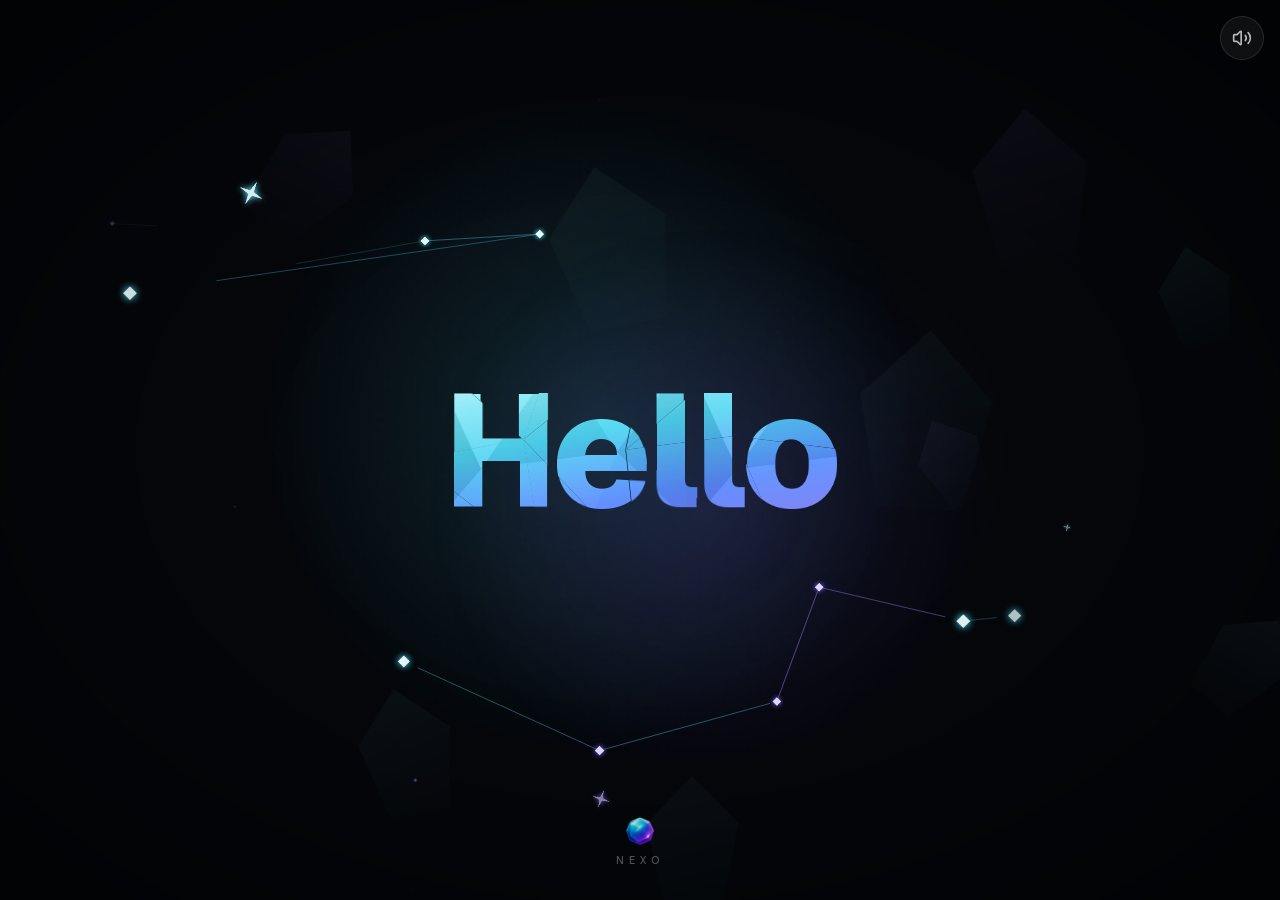
==== commit c0704095: "Website 2026-11-22 10:48" ====
--- a/index.html
+++ b/index.html
@@ -1 +1 @@
-<!DOCTYPE html><html lang="de" class="dark geist_a71539c9-module__T19VSG__variable geist_mono_8d43a2aa-module__8Li5zG__variable caveat_f4b61a99-module__qhs43G__variable h-full antialiased"><head><meta charSet="utf-8"/><meta name="viewport" content="width=device-width, initial-scale=1, maximum-scale=1, user-scalable=no, viewport-fit=cover"/><link rel="preload" href="/_next/static/media/797e433ab948586e-s.p.0r6juujl39pe6.woff2" as="font" crossorigin="" type="font/woff2"/><link rel="preload" href="/_next/static/media/a85fe84266768609-s.p.0h6ig86gwutp4.woff2" as="font" crossorigin="" type="font/woff2"/><link rel="preload" href="/_next/static/media/caa3a2e1cccd8315-s.p.0wgildi0cnwt9.woff2" as="font" crossorigin="" type="font/woff2"/><link rel="preload" as="image" href="/crystal.png"/><link rel="stylesheet" href="/_next/static/chunks/04khlw2bsgxee.css" data-precedence="next"/><link rel="stylesheet" href="/_next/static/chunks/0vamba2npa4g3.css" data-precedence="next"/><link rel="stylesheet" href="/_next/static/chunks/1_z8bjdv9g41i.css" data-precedence="next"/><link rel="preload" as="script" fetchPriority="low" href="/_next/static/chunks/0rqmg49wirni2.js"/><script src="/_next/static/chunks/2i51e627rllld.js" async=""></script><script src="/_next/static/chunks/13mygkiy-sgj0.js" async=""></script><script src="/_next/static/chunks/1ib4xohwn_uib.js" async=""></script><script src="/_next/static/chunks/turbopack-1xsj3ijd8hkog.js" async=""></script><script src="/_next/static/chunks/14t-ew76jx_m8.js" async=""></script><script src="/_next/static/chunks/3tie-uyjdk5lp.js" async=""></script><script src="/_next/static/chunks/1zdq0u260gw_t.js" async=""></script><script src="/_next/static/chunks/0gdm_7kdql0em.js" async=""></script><script src="/_next/static/chunks/30dv19oedia1_.js" async=""></script><script src="/_next/static/chunks/1qyrwe9gqddrc.js" async=""></script><script src="/_next/static/chunks/3nl4oasslo-i-.js" async=""></script><script src="/_next/static/chunks/2qwep96i-6cj0.js" async=""></script><script src="/_next/static/chunks/1o_mxdj0eaz-o.js" async=""></script><script src="/_next/static/chunks/1rcsd5vnk_sfx.js" async=""></script><script src="/_next/static/chunks/1guqfjhjyr0w4.js" async=""></script><script src="/_next/static/chunks/3259_ziqbqms8.js" async=""></script><script src="/_next/static/chunks/0dths79yinlkn.js" async=""></script><script src="/_next/static/chunks/15a3kn6c_qgkf.js" async=""></script><script src="/_next/static/chunks/2ivs1idp0bdpu.js" async=""></script><script src="/_next/static/chunks/1ja8_trqg0-54.js" async=""></script><script src="/_next/static/chunks/0nc6sthwutwm3.js" async=""></script><meta name="theme-color" content="#0a0a0a"/><meta name="color-scheme" content="dark"/><title>Nexo</title><meta name="description" content="Nexo ist deine kostenlose Schul-App: Stundenplan, Hausaufgaben, Notizen mit Stift, Noten und Planer an einem Ort. Alles bleibt auf deinem Gerät – ohne Konto, ohne Werbung, auch offline."/><meta name="application-name" content="Nexo"/><link rel="manifest" href="/manifest.webmanifest"/><meta name="keywords" content="Schul-App,Stundenplan,Hausaufgaben,Notizen,Noten,Planer,Schule,offline"/><meta name="google-site-verification" content="q62KNZA9tdDv4IZWB9Q8J-BwRxZVMETvucuHafcso_k"/><meta name="google-site-verification" content="Vy8iLFh-w-jxbNN5xSrBkBcuiUnUKpoh8qIJMu3uRIo"/><meta name="mobile-web-app-capable" content="yes"/><meta name="apple-mobile-web-app-title" content="Nexo"/><meta name="apple-mobile-web-app-status-bar-style" content="black-translucent"/><meta property="og:title" content="Nexo"/><meta property="og:description" content="Nexo ist deine kostenlose Schul-App: Stundenplan, Hausaufgaben, Notizen mit Stift, Noten und Planer an einem Ort. Alles bleibt auf deinem Gerät – ohne Konto, ohne Werbung, auch offline."/><meta property="og:url" content="https://nexo-official.github.io/"/><meta property="og:site_name" content="Nexo"/><meta property="og:locale" content="de_DE"/><meta property="og:image" content="https://nexo-official.github.io/icon-512.png"/><meta property="og:image:width" content="512"/><meta property="og:image:height" content="512"/><meta property="og:image:alt" content="Nexo"/><meta property="og:type" content="website"/><meta name="twitter:card" content="summary"/><meta name="twitter:title" content="Nexo"/><meta name="twitter:description" content="Nexo ist deine kostenlose Schul-App: Stundenplan, Hausaufgaben, Notizen mit Stift, Noten und Planer an einem Ort. Alles bleibt auf deinem Gerät – ohne Konto, ohne Werbung, auch offline."/><meta name="twitter:image" content="https://nexo-official.github.io/icon-512.png"/><link rel="icon" href="/icon.png?icon.0kevs3wyk-muc.png" sizes="512x512" type="image/png"/><link rel="apple-touch-icon" href="/apple-icon.png?apple-icon.0-7ggz6d2srgz.png" sizes="180x180" type="image/png"/><meta name="next-size-adjust" content=""/><script src="/_next/static/chunks/0cz1d0mv5g_q7.js" noModule=""></script></head><body class="h-full overflow-hidden"><div hidden=""><!--$--><!--/$--></div><div aria-hidden="true" class="nexo-boot"><img src="/crystal.png" alt="" class="nexo-boot-mark" draggable="false"/><span class="nexo-boot-line"></span><span class="nexo-boot-hi"></span></div><script>(self.__next_s=self.__next_s||[]).push([0,{"children":"(function(){try{\nvar d=document.documentElement;\nif(localStorage.getItem(\"nexo:onboarded\")!==\"1\")return;\nvar inst=false||matchMedia(\"(display-mode: standalone)\").matches||navigator.standalone===true;\nif(!inst||sessionStorage.getItem(\"nexo:booted\")){d.setAttribute(\"data-no-boot\",\"\");return;}\nsessionStorage.setItem(\"nexo:booted\",\"1\");\nif(sessionStorage.getItem(\"nexo:greeted\"))return;\nvar p=JSON.parse(localStorage.getItem(\"nexo:profile\")||\"{}\");\nvar n=(p.firstName||\"\").trim();if(!n)return;\nsessionStorage.setItem(\"nexo:greeted\",\"1\");\nvar h={\"de\":{\"m\":\"Guten Morgen, {name}\",\"d\":\"Hallo, {name}\",\"e\":\"Guten Abend, {name}\"},\"en\":{\"m\":\"Good morning, {name}\",\"d\":\"Hi, {name}\",\"e\":\"Good evening, {name}\"},\"fr\":{\"m\":\"Bonjour, {name}\",\"d\":\"Salut, {name}\",\"e\":\"Bonsoir, {name}\"},\"es\":{\"m\":\"Buenos días, {name}\",\"d\":\"Hola, {name}\",\"e\":\"Buenas noches, {name}\"},\"ja\":{\"m\":\"おはよう、{name}\",\"d\":\"こんにちは、{name}\",\"e\":\"こんばんは、{name}\"}};var g=h[localStorage.getItem(\"nexo:locale\")]||h.de;\nvar hr=new Date().getHours();var t=(hr\u003e=5\u0026\u0026hr\u003c11?g.m:hr\u003e=17||hr\u003c5?g.e:g.d).replace(\"{name}\",n);\nd.style.setProperty(\"--boot-hi\",JSON.stringify(t));d.setAttribute(\"data-boot-greet\",\"\");\n}catch(e){}})();","id":"nexo-boot-greet"}])</script><div class="pointer-events-none fixed left-0 top-0 z-50 pl-5 pt-5 sm:pl-8 sm:pt-7"><div class="pointer-events-auto"><div class="relative"><div class="relative transition-[transform,opacity] duration-[450ms] ease-[cubic-bezier(0.22,0.61,0.36,1)]" style="transform:scale(1);transform-origin:top left;opacity:1"><button type="button" aria-label="Menü" data-tour="menu" aria-expanded="false" class="relative flex h-14 items-center rounded-lg outline-none focus-visible:ring-2 focus-visible:ring-ring"><div class="size-14 shrink-0" aria-hidden="true"></div></button><div id="nexo-crystal" aria-hidden="true" class="pointer-events-none absolute left-0 top-0 z-10 will-change-transform" style="width:56px;height:56px;transform:translateX(-6px);transform-origin:0% 0% 0"><img src="/crystal.png" alt="" aria-hidden="true" draggable="false" class="select-none object-contain size-full"/></div><div aria-hidden="true" class="pointer-events-none absolute left-0 top-0 z-10 whitespace-nowrap" style="opacity:0;transform:translateX(66px) translateY(28px)"><span class="block -translate-y-1/2 font-semibold leading-none tracking-tight text-foreground" style="font-size:1.5rem">Workspace</span></div><div aria-hidden="true" class="absolute left-0 top-0 flex flex-col" style="pointer-events:none;visibility:hidden"><div aria-hidden="true" class="pointer-events-none absolute -inset-x-8 -inset-y-4 backdrop-blur-[3px] [mask-image:linear-gradient(to_right,transparent,black_22%,black_78%,transparent),linear-gradient(to_bottom,transparent,black_14%,black_86%,transparent)] [mask-composite:intersect] [-webkit-mask-image:linear-gradient(to_right,transparent,black_22%,black_78%,transparent),linear-gradient(to_bottom,transparent,black_14%,black_86%,transparent)] [-webkit-mask-composite:source-in]" style="opacity:0"></div><button type="button" data-tour="menu-settings" class="group relative flex h-14 items-center gap-3 text-left" style="opacity:0;transform:translateY(-8px)"><span class="relative grid size-11 shrink-0 place-items-center overflow-hidden rounded-full bg-surface-2 text-sm font-semibold text-muted ring-1 ring-border transition-[opacity,color] duration-300 group-hover:text-foreground"></span><span class="text-lg font-semibold tracking-tight text-muted transition-colors group-hover:text-accent">Einstellungen</span></button><button type="button" data-tour="menu-workspace" class="group relative flex h-12 items-center text-left" style="opacity:0;transform:translateY(-8px)"><span class="text-2xl font-semibold tracking-tight transition-colors duration-200 text-foreground opacity-0">Workspace</span></button><button type="button" data-tour="menu-school" class="group relative flex h-12 items-center text-left" style="opacity:0;transform:translateY(-8px)"><span class="text-2xl font-semibold tracking-tight transition-colors duration-200 text-muted group-hover:text-accent">Schule</span></button><button type="button" data-tour="menu-planner" class="group relative flex h-12 items-center text-left" style="opacity:0;transform:translateY(-8px)"><span class="text-2xl font-semibold tracking-tight transition-colors duration-200 text-muted group-hover:text-accent">Planer</span></button><button type="button" data-tour="menu-progress" class="group relative flex h-12 items-center text-left" style="opacity:0;transform:translateY(-8px)"><span class="text-2xl font-semibold tracking-tight transition-colors duration-200 text-muted group-hover:text-accent">Fortschritt</span></button><button type="button" data-tour="menu-nexoAi" class="group relative flex h-12 items-center text-left" style="opacity:0;transform:translateY(-8px)"><span class="text-2xl font-semibold tracking-tight transition-colors duration-200 text-muted group-hover:text-accent">Nexo AI</span><span class="ml-2 self-center text-xs font-medium text-faint">bald</span></button><button type="button" data-tour="menu-community" class="group relative flex h-12 items-center text-left" style="opacity:0;transform:translateY(-8px)"><span class="text-2xl font-semibold tracking-tight transition-colors duration-200 text-muted group-hover:text-accent">Community</span><span class="ml-2 self-center text-xs font-medium text-faint">bald</span></button></div></div></div></div></div><main class="h-full"><div class="h-full w-full"><div class="relative h-full w-full select-none overflow-hidden" style="-webkit-touch-callout:none"><div aria-hidden="true" class="nexo-wall pointer-events-none absolute inset-0 z-0" style="transform-origin:top left"><div class="absolute inset-0 overflow-hidden" style="background:#07081a"><svg class="absolute inset-0 h-full w-full" viewBox="0 0 1600 1000" preserveAspectRatio="xMidYMid slice" aria-hidden="true"><defs><linearGradient id="wc-sky" x1="0" y1="0" x2="0" y2="1"><stop offset="0" stop-color="#05060f"></stop><stop offset="0.55" stop-color="#0b0a1f"></stop><stop offset="1" stop-color="#151033"></stop></linearGradient><radialGradient id="wc-glow" cx="0.5" cy="0.5" r="0.5"><stop offset="0" stop-color="#7c6bff" stop-opacity="0.32"></stop><stop offset="0.5" stop-color="#7c6bff" stop-opacity="0.1"></stop><stop offset="1" stop-color="#7c6bff" stop-opacity="0"></stop></radialGradient><radialGradient id="wc-glow2" cx="0.5" cy="0.5" r="0.5"><stop offset="0" stop-color="#46e0ff" stop-opacity="0.16"></stop><stop offset="1" stop-color="#46e0ff" stop-opacity="0"></stop></radialGradient><linearGradient id="wc-cl" x1="0" y1="0" x2="0.4" y2="1"><stop offset="0" stop-color="#7fe9ff" stop-opacity="0.55"></stop><stop offset="0.55" stop-color="#7c6bff" stop-opacity="0.35"></stop><stop offset="1" stop-color="#7c6bff" stop-opacity="0.05"></stop></linearGradient><linearGradient id="wc-cr" x1="0" y1="0" x2="0" y2="1"><stop offset="0" stop-color="#a58bff" stop-opacity="0.4"></stop><stop offset="0.6" stop-color="#c45cff" stop-opacity="0.22"></stop><stop offset="1" stop-color="#c45cff" stop-opacity="0.03"></stop></linearGradient><linearGradient id="wc-ridge" x1="0" y1="0" x2="1" y2="0"><stop offset="0" stop-color="#46e0ff" stop-opacity="0.5"></stop><stop offset="0.5" stop-color="#7c6bff" stop-opacity="0.45"></stop><stop offset="1" stop-color="#c45cff" stop-opacity="0.4"></stop></linearGradient></defs><rect width="1600" height="1000" fill="url(#wc-sky)"></rect><ellipse cx="1210" cy="470" rx="520" ry="420" fill="url(#wc-glow)"></ellipse><ellipse cx="260" cy="120" rx="520" ry="340" fill="url(#wc-glow2)"></ellipse><polyline points="90,120 210,70 420,90 330,160 180,250 300,300" fill="none" stroke="rgba(160,190,255,0.16)" stroke-width="1"></polyline><circle cx="90" cy="120" r="1.8" fill="#fff" opacity="0.25"></circle><circle cx="210" cy="70" r="1.1" fill="#fff" opacity="0.38"></circle><circle cx="330" cy="160" r="1.1" fill="#fff" opacity="0.51"></circle><circle cx="180" cy="250" r="1.1" fill="#fff" opacity="0.64"></circle><circle cx="420" cy="90" r="1.1" fill="#fff" opacity="0.27"></circle><circle cx="520" cy="210" r="1.8" fill="#fff" opacity="0.4"></circle><circle cx="640" cy="60" r="1.1" fill="#fff" opacity="0.53"></circle><circle cx="760" cy="150" r="1.1" fill="#fff" opacity="0.6599999999999999"></circle><circle cx="880" cy="80" r="1.1" fill="#fff" opacity="0.29"></circle><circle cx="990" cy="190" r="1.1" fill="#fff" opacity="0.42000000000000004"></circle><circle cx="70" cy="330" r="1.8" fill="#fff" opacity="0.55"></circle><circle cx="300" cy="300" r="1.1" fill="#fff" opacity="0.6799999999999999"></circle><circle cx="600" cy="320" r="1.1" fill="#fff" opacity="0.31"></circle><circle cx="1080" cy="70" r="1.1" fill="#fff" opacity="0.44"></circle><circle cx="1500" cy="90" r="1.1" fill="#fff" opacity="0.5700000000000001"></circle><circle cx="1420" cy="220" r="1.8" fill="#fff" opacity="0.7"></circle><circle cx="1560" cy="300" r="1.1" fill="#fff" opacity="0.33"></circle><circle cx="40" cy="200" r="1.1" fill="#fff" opacity="0.45999999999999996"></circle><circle cx="700" cy="260" r="1.1" fill="#fff" opacity="0.5900000000000001"></circle><circle cx="1000" cy="300" r="1.1" fill="#fff" opacity="0.72"></circle><g transform="translate(0 110)"><path d="M1215,120 L1125,265 L1150,600 L1208,630 L1212,282 Z" fill="url(#wc-cl)"></path><path d="M1215,120 L1212,282 L1208,630 L1285,598 L1310,262 Z" fill="url(#wc-cr)"></path><path d="M1215,120 L1125,265 L1150,600 L1208,630 L1285,598 L1310,262 Z M1125,265 L1212,282 L1310,262 M1212,282 L1208,630" fill="none" stroke="rgba(190,220,255,0.28)" stroke-width="1.2" stroke-linejoin="round"></path><path d="M1365,300 L1328,382 L1345,560 L1378,575 L1381,392 Z" fill="url(#wc-cl)" opacity="0.7"></path><path d="M1365,300 L1381,392 L1378,575 L1418,552 L1420,375 Z" fill="url(#wc-cr)" opacity="0.7"></path><path d="M1365,300 L1328,382 L1381,392 L1420,375 Z" fill="none" stroke="rgba(190,220,255,0.22)" stroke-width="1"></path></g><path d="M-40,770 L130,635 L45,840 Z" fill="#17153a" stroke="rgba(130,150,255,0.07)" stroke-width="1" stroke-linejoin="round"></path><path d="M-40,770 L45,840 L-40,1000 Z" fill="#0e0d25" stroke="rgba(130,150,255,0.07)" stroke-width="1" stroke-linejoin="round"></path><path d="M45,840 L130,635 L130,1000 L-40,1000 Z" fill="#0e0d25" stroke="rgba(130,150,255,0.07)" stroke-width="1" stroke-linejoin="round"></path><path d="M130,635 L290,715 L210,877 Z" fill="#100d29" stroke="rgba(130,150,255,0.07)" stroke-width="1" stroke-linejoin="round"></path><path d="M130,635 L210,877 L130,1000 Z" fill="#100d29" stroke="rgba(130,150,255,0.07)" stroke-width="1" stroke-linejoin="round"></path><path d="M210,877 L290,715 L290,1000 L130,1000 Z" fill="#1a1640" stroke="rgba(130,150,255,0.07)" stroke-width="1" stroke-linejoin="round"></path><path d="M290,715 L470,530 L380,854 Z" fill="#16163c" stroke="rgba(130,150,255,0.07)" stroke-width="1" stroke-linejoin="round"></path><path d="M290,715 L380,854 L290,1000 Z" fill="#0d0c22" stroke="rgba(130,150,255,0.07)" stroke-width="1" stroke-linejoin="round"></path><path d="M380,854 L470,530 L470,1000 L290,1000 Z" fill="#0d0c22" stroke="rgba(130,150,255,0.07)" stroke-width="1" stroke-linejoin="round"></path><path d="M470,530 L640,690 L555,891 Z" fill="#0e0d25" stroke="rgba(130,150,255,0.07)" stroke-width="1" stroke-linejoin="round"></path><path d="M470,530 L555,891 L470,1000 Z" fill="#0e0d25" stroke="rgba(130,150,255,0.07)" stroke-width="1" stroke-linejoin="round"></path><path d="M555,891 L640,690 L640,1000 L470,1000 Z" fill="#17153a" stroke="rgba(130,150,255,0.07)" stroke-width="1" stroke-linejoin="round"></path><path d="M640,690 L800,585 L720,868 Z" fill="#1a1640" stroke="rgba(130,150,255,0.07)" stroke-width="1" stroke-linejoin="round"></path><path d="M640,690 L720,868 L640,1000 Z" fill="#100d29" stroke="rgba(130,150,255,0.07)" stroke-width="1" stroke-linejoin="round"></path><path d="M720,868 L800,585 L800,1000 L640,1000 Z" fill="#100d29" stroke="rgba(130,150,255,0.07)" stroke-width="1" stroke-linejoin="round"></path><path d="M800,585 L960,720 L880,845 Z" fill="#0d0c22" stroke="rgba(130,150,255,0.07)" stroke-width="1" stroke-linejoin="round"></path><path d="M800,585 L880,845 L800,1000 Z" fill="#0d0c22" stroke="rgba(130,150,255,0.07)" stroke-width="1" stroke-linejoin="round"></path><path d="M880,845 L960,720 L960,1000 L800,1000 Z" fill="#16163c" stroke="rgba(130,150,255,0.07)" stroke-width="1" stroke-linejoin="round"></path><path d="M960,720 L1130,560 L1045,882 Z" fill="#17153a" stroke="rgba(130,150,255,0.07)" stroke-width="1" stroke-linejoin="round"></path><path d="M960,720 L1045,882 L960,1000 Z" fill="#0e0d25" stroke="rgba(130,150,255,0.07)" stroke-width="1" stroke-linejoin="round"></path><path d="M1045,882 L1130,560 L1130,1000 L960,1000 Z" fill="#0e0d25" stroke="rgba(130,150,255,0.07)" stroke-width="1" stroke-linejoin="round"></path><path d="M1130,560 L1300,675 L1215,859 Z" fill="#100d29" stroke="rgba(130,150,255,0.07)" stroke-width="1" stroke-linejoin="round"></path><path d="M1130,560 L1215,859 L1130,1000 Z" fill="#100d29" stroke="rgba(130,150,255,0.07)" stroke-width="1" stroke-linejoin="round"></path><path d="M1215,859 L1300,675 L1300,1000 L1130,1000 Z" fill="#1a1640" stroke="rgba(130,150,255,0.07)" stroke-width="1" stroke-linejoin="round"></path><path d="M1300,675 L1470,600 L1385,896 Z" fill="#16163c" stroke="rgba(130,150,255,0.07)" stroke-width="1" stroke-linejoin="round"></path><path d="M1300,675 L1385,896 L1300,1000 Z" fill="#0d0c22" stroke="rgba(130,150,255,0.07)" stroke-width="1" stroke-linejoin="round"></path><path d="M1385,896 L1470,600 L1470,1000 L1300,1000 Z" fill="#0d0c22" stroke="rgba(130,150,255,0.07)" stroke-width="1" stroke-linejoin="round"></path><path d="M1470,600 L1640,710 L1555,873 Z" fill="#0e0d25" stroke="rgba(130,150,255,0.07)" stroke-width="1" stroke-linejoin="round"></path><path d="M1470,600 L1555,873 L1470,1000 Z" fill="#0e0d25" stroke="rgba(130,150,255,0.07)" stroke-width="1" stroke-linejoin="round"></path><path d="M1555,873 L1640,710 L1640,1000 L1470,1000 Z" fill="#17153a" stroke="rgba(130,150,255,0.07)" stroke-width="1" stroke-linejoin="round"></path><polyline points="-40,770 130,635 290,715 470,530 640,690 800,585 960,720 1130,560 1300,675 1470,600 1640,710" fill="none" stroke="url(#wc-ridge)" stroke-width="1.4" stroke-linejoin="round"></polyline><path d="M-40,870 L180,760 L70,920 Z" fill="#100e27" stroke="rgba(120,110,255,0.06)" stroke-width="1" stroke-linejoin="round"></path><path d="M-40,870 L70,920 L-40,1000 Z" fill="#090816" stroke="rgba(120,110,255,0.06)" stroke-width="1" stroke-linejoin="round"></path><path d="M70,920 L180,760 L180,1000 L-40,1000 Z" fill="#090816" stroke="rgba(120,110,255,0.06)" stroke-width="1" stroke-linejoin="round"></path><path d="M180,760 L360,845 L270,957 Z" fill="#0b0a1a" stroke="rgba(120,110,255,0.06)" stroke-width="1" stroke-linejoin="round"></path><path d="M180,760 L270,957 L180,1000 Z" fill="#0b0a1a" stroke="rgba(120,110,255,0.06)" stroke-width="1" stroke-linejoin="round"></path><path d="M270,957 L360,845 L360,1000 L180,1000 Z" fill="#120f2b" stroke="rgba(120,110,255,0.06)" stroke-width="1" stroke-linejoin="round"></path><path d="M360,845 L560,730 L460,934 Z" fill="#100e27" stroke="rgba(120,110,255,0.06)" stroke-width="1" stroke-linejoin="round"></path><path d="M360,845 L460,934 L360,1000 Z" fill="#090816" stroke="rgba(120,110,255,0.06)" stroke-width="1" stroke-linejoin="round"></path><path d="M460,934 L560,730 L560,1000 L360,1000 Z" fill="#090816" stroke="rgba(120,110,255,0.06)" stroke-width="1" stroke-linejoin="round"></path><path d="M560,730 L760,850 L660,971 Z" fill="#0b0a1a" stroke="rgba(120,110,255,0.06)" stroke-width="1" stroke-linejoin="round"></path><path d="M560,730 L660,971 L560,1000 Z" fill="#0b0a1a" stroke="rgba(120,110,255,0.06)" stroke-width="1" stroke-linejoin="round"></path><path d="M660,971 L760,850 L760,1000 L560,1000 Z" fill="#120f2b" stroke="rgba(120,110,255,0.06)" stroke-width="1" stroke-linejoin="round"></path><path d="M760,850 L930,770 L845,948 Z" fill="#100e27" stroke="rgba(120,110,255,0.06)" stroke-width="1" stroke-linejoin="round"></path><path d="M760,850 L845,948 L760,1000 Z" fill="#090816" stroke="rgba(120,110,255,0.06)" stroke-width="1" stroke-linejoin="round"></path><path d="M845,948 L930,770 L930,1000 L760,1000 Z" fill="#090816" stroke="rgba(120,110,255,0.06)" stroke-width="1" stroke-linejoin="round"></path><path d="M930,770 L1120,870 L1025,925 Z" fill="#0b0a1a" stroke="rgba(120,110,255,0.06)" stroke-width="1" stroke-linejoin="round"></path><path d="M930,770 L1025,925 L930,1000 Z" fill="#0b0a1a" stroke="rgba(120,110,255,0.06)" stroke-width="1" stroke-linejoin="round"></path><path d="M1025,925 L1120,870 L1120,1000 L930,1000 Z" fill="#120f2b" stroke="rgba(120,110,255,0.06)" stroke-width="1" stroke-linejoin="round"></path><path d="M1120,870 L1320,760 L1220,962 Z" fill="#100e27" stroke="rgba(120,110,255,0.06)" stroke-width="1" stroke-linejoin="round"></path><path d="M1120,870 L1220,962 L1120,1000 Z" fill="#090816" stroke="rgba(120,110,255,0.06)" stroke-width="1" stroke-linejoin="round"></path><path d="M1220,962 L1320,760 L1320,1000 L1120,1000 Z" fill="#090816" stroke="rgba(120,110,255,0.06)" stroke-width="1" stroke-linejoin="round"></path><path d="M1320,760 L1500,845 L1410,939 Z" fill="#0b0a1a" stroke="rgba(120,110,255,0.06)" stroke-width="1" stroke-linejoin="round"></path><path d="M1320,760 L1410,939 L1320,1000 Z" fill="#0b0a1a" stroke="rgba(120,110,255,0.06)" stroke-width="1" stroke-linejoin="round"></path><path d="M1410,939 L1500,845 L1500,1000 L1320,1000 Z" fill="#120f2b" stroke="rgba(120,110,255,0.06)" stroke-width="1" stroke-linejoin="round"></path><path d="M1500,845 L1640,800 L1570,976 Z" fill="#100e27" stroke="rgba(120,110,255,0.06)" stroke-width="1" stroke-linejoin="round"></path><path d="M1500,845 L1570,976 L1500,1000 Z" fill="#090816" stroke="rgba(120,110,255,0.06)" stroke-width="1" stroke-linejoin="round"></path><path d="M1570,976 L1640,800 L1640,1000 L1500,1000 Z" fill="#090816" stroke="rgba(120,110,255,0.06)" stroke-width="1" stroke-linejoin="round"></path><polyline points="-40,870 180,760 360,845 560,730 760,850 930,770 1120,870 1320,760 1500,845 1640,800" fill="none" stroke="rgba(196,92,255,0.22)" stroke-width="1.2" stroke-linejoin="round"></polyline></svg></div><div aria-hidden="true" class="pointer-events-none absolute inset-0 bg-black"></div></div><div class="absolute inset-0 z-10 pointer-events-none overflow-hidden"><div class="pointer-events-none absolute inset-0 z-10" style="transform-origin:top left"></div></div><input type="file" accept="image/*" class="hidden"/></div></div><!--$--><!--/$--></main><div aria-hidden="true" class="pointer-events-none fixed inset-0 z-[180]"></div><script src="/_next/static/chunks/0rqmg49wirni2.js" id="_R_" async=""></script><script>(self.__next_f=self.__next_f||[]).push([0])</script><script>self.__next_f.push([1,"1:\"$Sreact.fragment\"\n2:I[78384,[\"/_next/static/chunks/14t-ew76jx_m8.js\",\"/_next/static/chunks/3tie-uyjdk5lp.js\",\"/_next/static/chunks/1zdq0u260gw_t.js\",\"/_next/static/chunks/0gdm_7kdql0em.js\",\"/_next/static/chunks/30dv19oedia1_.js\",\"/_next/static/chunks/1qyrwe9gqddrc.js\",\"/_next/static/chunks/3nl4oasslo-i-.js\",\"/_next/static/chunks/2qwep96i-6cj0.js\",\"/_next/static/chunks/1o_mxdj0eaz-o.js\",\"/_next/static/chunks/1rcsd5vnk_sfx.js\"],\"BootSplash\"]\n3:I[79520,[\"/_next/static/chunks/14t-ew76jx_m8.js\",\"/_next/static/chunks/3tie-uyjdk5lp.js\",\"/_next/static/chunks/1zdq0u260gw_t.js\",\"/_next/static/chunks/0gdm_7kdql0em.js\",\"/_next/static/chunks/30dv19oedia1_.js\",\"/_next/static/chunks/1qyrwe9gqddrc.js\",\"/_next/static/chunks/3nl4oasslo-i-.js\",\"/_next/static/chunks/2qwep96i-6cj0.js\",\"/_next/static/chunks/1o_mxdj0eaz-o.js\",\"/_next/static/chunks/1rcsd5vnk_sfx.js\"],\"\"]\n5:I[5748,[\"/_next/static/chunks/14t-ew76jx_m8.js\",\"/_next/static/chunks/3tie-uyjdk5lp.js\",\"/_next/static/chunks/1zdq0u260gw_t.js\",\"/_next/static/chunks/0gdm_7kdql0em.js\",\"/_next/static/chunks/30dv19oedia1_.js\",\"/_next/static/chunks/1qyrwe9gqddrc.js\",\"/_next/static/chunks/3nl4oasslo-i-.js\",\"/_next/static/chunks/2qwep96i-6cj0.js\",\"/_next/static/chunks/1o_mxdj0eaz-o.js\",\"/_next/static/chunks/1rcsd5vnk_sfx.js\"],\"MotionSetup\"]\n6:I[59256,[\"/_next/static/chunks/14t-ew76jx_m8.js\",\"/_next/static/chunks/3tie-uyjdk5lp.js\",\"/_next/static/chunks/1zdq0u260gw_t.js\",\"/_next/static/chunks/0gdm_7kdql0em.js\",\"/_next/static/chunks/30dv19oedia1_.js\",\"/_next/static/chunks/1qyrwe9gqddrc.js\",\"/_next/static/chunks/3nl4oasslo-i-.js\",\"/_next/static/chunks/2qwep96i-6cj0.js\",\"/_next/static/chunks/1o_mxdj0eaz-o.js\",\"/_next/static/chunks/1rcsd5vnk_sfx.js\"],\"AppMenu\"]\n7:I[39756,[\"/_next/static/chunks/14t-ew76jx_m8.js\",\"/_next/static/chunks/3tie-uyjdk5lp.js\",\"/_next/static/chunks/1zdq0u260gw_t.js\",\"/_next/static/chunks/0gdm_7kdql0em.js\",\"/_next/static/chunks/30dv19oedia1_.js\",\"/_next/static/chunks/1qyrwe9gqddrc.js\",\"/_next/static/chunks/3nl4oasslo-i-.js\",\"/_next/static/chunks/2qwep96i-6cj0.js\",\"/_next/static/chunks/1o_mxdj0eaz-o.js\",\"/_next/static/chunks/1rcsd5vnk_sfx.js\"],\"default\"]\n8:I[58298,[\"/_next/static/chunks/14t-ew76jx_m8.js\",\"/_next/static/chunks/3tie-uyjdk5lp.js\",\"/_next/static/chunks/1zdq0u260gw_t.js\",\"/_next/static/chunks/0gdm_7kdql0em.js\",\"/_next/static/chunks/30dv19oedia1_.js\",\"/_next/static/chunks/1qyrwe9gqddrc.js\",\"/_next/static/chunks/3nl4oasslo-i-.js\",\"/_next/static/chunks/2qwep96i-6cj0.js\",\"/_next/static/chunks/1o_mxdj0eaz-o.js\",\"/_next/static/chunks/1rcsd5vnk_sfx.js\",\"/_next/static/chunks/1guqfjhjyr0w4.js\"],\"default\"]\n9:I[37457,[\"/_next/static/chunks/14t-ew76jx_m8.js\",\"/_next/static/chunks/3tie-uyjdk5lp.js\",\"/_next/static/chunks/1zdq0u260gw_t.js\",\"/_next/static/chunks/0gdm_7kdql0em.js\",\"/_next/static/chunks/30dv19oedia1_.js\",\"/_next/static/chunks/1qyrwe9gqddrc.js\",\"/_next/static/chunks/3nl4oasslo-i-.js\",\"/_next/static/chunks/2qwep96i-6cj0.js\",\"/_next/static/chunks/1o_mxdj0eaz-o.js\",\"/_next/static/chunks/1rcsd5vnk_sfx.js\"],\"default\"]\n23:I[63491,[\"/_next/static/chunks/14t-ew76jx_m8.js\",\"/_next/static/chunks/3tie-uyjdk5lp.js\",\"/_next/static/chunks/1zdq0u260gw_t.js\",\"/_next/static/chunks/0gdm_7kdql0em.js\",\"/_next/static/chunks/30dv19oedia1_.js\",\"/_next/static/chunks/1qyrwe9gqddrc.js\",\"/_next/static/chunks/3nl4oasslo-i-.js\",\"/_next/static/chunks/2qwep96i-6cj0.js\",\"/_next/static/chunks/1o_mxdj0eaz-o.js\",\"/_next/static/chunks/1rcsd5vnk_sfx.js\",\"/_next/static/chunks/3259_ziqbqms8.js\"],\"default\"]\n:HL[\"/_next/static/chunks/04khlw2bsgxee.css\",\"style\"]\n:HL[\"/_next/static/chunks/0vamba2npa4g3.css\",\"style\"]\n:HL[\"/_next/static/chunks/1_z8bjdv9g41i.css\",\"style\"]\n:HL[\"/_next/static/media/797e433ab948586e-s.p.0r6juujl39pe6.woff2\",\"font\",{\"crossOrigin\":\"\",\"type\":\"font/woff2\"}]\n:HL[\"/_next/static/media/a85fe84266768609-s.p.0h6ig86gwutp4.woff2\",\"font\",{\"crossOrigin\":\"\",\"type\":\"font/woff2\"}]\n:HL[\"/_next/static/media/caa3a2e1cccd8315-s.p.0wgildi0cnwt9.woff2\",\"font\",{\"crossOrigin\":\"\",\"type\":\"font/woff2\"}]\n4:T4b4,(function(){try{\nvar d=document.documentElement;\nif(localStorage.getItem(\"nexo:onboarded\")!==\"1\")return;\nvar inst=false||matchMedia(\"(display-mode: standalone)\").matches||navigator.standalone===true;\nif(!inst||sessionStorage.getItem(\"nexo:booted\")){d.setAttribute(\"data-no-boot\",\"\");return;}\nsessionStorage.setItem(\"nexo:booted\",\"1\");\nif(sessionStorage.getItem(\"nexo:greeted\"))return;\nvar p=JSON.parse(localStorage.getItem(\"nexo:profile\")||\"{}\");\nvar n=(p.firstName||\"\").trim();if(!n)return;\nsessionStorage.setItem(\"nexo:greeted\",\"1\");\nvar h={\"de\":{\"m\":\"Guten Morgen, {name}\",\"d\":\"Hallo, {name}\",\"e\":\"Guten Abend, {name}\"},\"en\":{\"m\":\"Good morning, {name}\",\"d\":\"Hi, {name}\",\"e\":\"Good evening, {name}\"},\"fr\":{\"m\":\"Bonjour, {name}\",\"d\":\"Salut, {name}\",\"e\":\"Bonsoir, {name}\"},\"es\":{\"m\":\"Buenos días, {name}\",\"d\":\"Hola, {name}\",\"e\":\"Buenas noches, {name}\"},\"ja\":{\"m\":\"おはよう、{name}\",\"d\":\"こんにちは、{name}\",\"e\":\"こんばんは、{name}\"}};var g=h[localStorage.getItem(\"nexo:locale\")]||h.de;\nvar hr=new Date().getHours();var t=(hr\u003e=5\u0026\u0026hr\u003c11?g.m:hr\u003e=17||hr\u003c5?g.e:g.d).replace(\"{name}\",n);\nd.style.setProperty(\"--boot-hi\",JSON.stringify(t));d.setAttribute(\"data-boot-greet\",\"\");\n}catch(e){}})();0:{\"P\":null,\"c\":[\"\",\"\"],\"q\":\"\",\"i\":false,\"f\":[[[\"\",{\"children\":[\"__PAGE__\",{},\"$undefined\",\"$undefined\",4608]},\"$undefined\",\"$undefined\",4624],[[\"$\",\"$1\",\"c\",{\"children\":[[[\"$\",\"link\",\"0\",{\"rel\":\"stylesheet\",\"href\":\"/_next/static/chunks/04khlw2bsgxee.css\",\"precedence\":\"next\",\"crossOrigin\":\"$undefined\",\"nonce\":\"$undefined\"}],[\"$\",\"link\",\"1\",{\"rel\":\"stylesheet\",\"href\":\"/_next/static/chunks/0vamba2npa4g3.css\",\"precedence\":\"next\",\"crossOrigin\":\"$undefined\",\"nonce\":\"$undefined\"}],[\"$\",\"link\",\"2\",{\"rel\":\"stylesheet\",\"href\":\"/_next/static/chunks/1_z8bjdv9g41i.css\",\"precedence\":\"next\",\"crossOrigin\":\"$undefined\",\"nonce\":\"$undefined\"}],[\"$\",\"script\",\"script-0\",{\"src\":\"/_next/static/chunks/14t-ew76jx_m8.js\",\"async\":true,\"nonce\":\"$undefined\"}],[\"$\",\"script\",\"script-1\",{\"src\":\"/_next/static/chunks/3tie-uyjdk5lp.js\",\"async\":true,\"nonce\":\"$undefined\"}],[\"$\",\"script\",\"script-2\",{\"src\":\"/_next/static/chunks/1zdq0u260gw_t.js\",\"async\":true,\"nonce\":\"$undefined\"}],[\"$\",\"script\",\"script-3\",{\"src\":\"/_next/static/chunks/0gdm_7kdql0em.js\",\"async\":true,\"nonce\":\"$undefined\"}],[\"$\",\"script\",\"script-4\",{\"src\":\"/_next/static/chunks/30dv19oedia1_.js\",\"async\":true,\"nonce\":\"$undefined\"}],[\"$\",\"script\",\"script-5\",{\"src\":\"/_next/static/chunks/1qyrwe9gqddrc.js\",\"async\":true,\"nonce\":\"$undefined\"}],[\"$\",\"script\",\"script-6\",{\"src\":\"/_next/static/chunks/3nl4oasslo-i-.js\",\"async\":true,\"nonce\":\"$undefined\"}],[\"$\",\"script\",\"script-7\",{\"src\":\"/_next/static/chunks/2qwep96i-6cj0.js\",\"async\":true,\"nonce\":\"$undefined\"}],[\"$\",\"script\",\"script-8\",{\"src\":\"/_next/static/chunks/1o_mxdj0eaz-o.js\",\"async\":true,\"nonce\":\"$undefined\"}],[\"$\",\"script\",\"script-9\",{\"src\":\"/_next/static/chunks/1rcsd5vnk_sfx.js\",\"async\":true,\"nonce\":\"$undefined\"}]],[\"$\",\"html\",null,{\"lang\":\"de\",\"suppressHydrationWarning\":true,\"className\":\"dark geist_a71539c9-module__T19VSG__variable geist_mono_8d43a2aa-module__8Li5zG__variable caveat_f4b61a99-module__qhs43G__variable h-full antialiased\",\"children\":[\"$\",\"body\",null,{\"className\":\"h-full overflow-hidden\",\"children\":[[\"$\",\"$L2\",null,{}],[\"$\",\"$L3\",null,{\"id\":\"nexo-boot-greet\",\"strategy\":\"beforeInteractive\",\"children\":\"$4\"}],[\"$\",\"$L5\",null,{\"children\":[[\"$\",\"div\",null,{\"className\":\"pointer-events-none fixed left-0 top-0 z-50 pl-5 pt-5 sm:pl-8 sm:pt-7\",\"children\":[\"$\",\"div\",null,{\"className\":\"pointer-events-auto\",\"children\":[\"$\",\"$L6\",null,{}]}]}],[\"$\",\"main\",null,{\"className\":\"h-full\",\"children\":[\"$\",\"$L7\",null,{\"parallelRouterKey\":\"children\",\"error\":\"$8\",\"errorStyles\":[],\"errorScripts\":[[\"$\",\"script\",\"script-0\",{\"src\":\"/_next/static/chunks/1guqfjhjyr0w4.js\",\"async\":true,\"nonce\":\"$undefined\"}]],\"template\":[\"$\",\"$L9\",null,{}],\"templateStyles\":\"$undefined\",\"templateScripts\":\"$undefined\",\"notFound\":[[[\"$\",\"title\",null,{\"children\":\"404: This page could not be found.\"}],[\"$\",\"div\",null,{\"style\":{\"fontFamily\":\"system-ui,\\\"Segoe UI\\\",Roboto,Helvetica,Arial,sans-serif,\\\"Apple Color Emoji\\\",\\\"Segoe UI Emoji\\\"\",\"height\":\"100vh\",\"textAlign\":\"center\",\"display\":\"flex\",\"flexDirection\":\"column\",\"alignItems\":\"center\",\"justifyContent\":\"center\"},\"children\":[\"$\",\"div\",null,{\"children\":[[\"$\",\"style\",null,{\"dangerouslySetInnerHTML\":{\"__html\":\"body{color:#000;background:#fff;margin:0}.next-error-h1{border-right:1px solid rgba(0,0,0,.3)}@media (prefers-color-scheme:dark){body{color:#fff;background:#000}.next-error-h1{border-right:1px solid rgba(255,255,255,.3)}}\"}}],\"$La\",\"$Lb\"]}]}]],[]],\"forbidden\":\"$undefined\",\"unauthorized\":\"$undefined\"}]}],\"$Lc\",\"$Ld\",\"$Le\",\"$Lf\",\"$L10\",\"$L11\",\"$L12\",\"$L13\",\"$L14\",\"$L15\",\"$L16\",\"$L17\",\"$L18\",\"$L19\",\"$L1a\",\"$L1b\",\"$L1c\",\"$L1d\"]}],\"$L1e\",\"$L1f\",\"$L20\"]}]}]]}],{\"children\":[\"$L21\",{},null,false,null]},null,false,null],\"$L22\",false]],\"m\":\"$undefined\",\"G\":[\"$23\",[\"$L24\",\"$L25\",\"$L26\"]],\"S\":true,\"h\":null,\"r\":\"$undefined\",\"s\":\"$undefined\",\"a\":\"$undefined\",\"l\":\"$undefined\",\"p\":\"$undefined\",\"d\":\"$undefined\",\"b\":\"F4pSTRRXFY9Ce5ZlDunwc\"}\n27:I[42638,[\"/_next/static/chunks/14t-ew76jx_m8.js\",\"/_next/static/chunks/3tie-uyjdk5lp.js\",\"/_next/static/chunks/1zdq0u260gw_t.js\",\"/_next/static/chunks/0gdm_7kdql0em.js\",\"/_next/static/chunks/30dv19oedia1_.js\",\"/_next/static/chunks/1qyrwe9gqddrc.js\",\"/_next/static/chunks/3nl4oasslo-i-.js\",\"/_next/static/chunks/2qwep96i-6cj0.js\",\"/_next/static/chunks/1o_mxdj0eaz-o.js\",\"/_next/static/chunks/1rcsd5vnk_sfx.js\"],\"BackToWorkspace\"]\n28:I[83826,[\"/_next/static/chunks/14t-ew76jx_m8.js\",\"/_next/static/chunks/3tie-uyjdk5lp.js\",\"/_next/static/chunks/1zdq0u260gw_t.js\",\"/_next/static/chunks/0gdm_7kdql0em.js\",\"/_next/static/chunks/30dv19oedia1_.js\",\"/_next/static/chunks/1qyrwe9gqddrc.js\",\"/_next/static/chunks/3nl4oasslo-i-.js\",\"/_next/static/chunks/2qwep96i-6cj0.js\",\"/_next/static/chunks/1o_mxdj0eaz-o.js\",\"/_next/static/chunks/1rcsd5vnk_sfx.js\"],\"UndoToast\"]\n29:I[902,[\"/_next/static/chunks/14t-ew76jx_m8.js\",\"/_next/static/chunks/3tie-uyjdk5lp.js\",\"/_next/static/chunks/1zdq0u260gw_t.js\",\"/_next/static/chunks/0gdm_7kdql0em.js\",\"/_next/static/chunks/30dv19oedia1_.js\",\"/_next/static/chunks/1qyrwe9gqddrc.js\",\"/_next/static/chunks/3nl4oasslo-i-.js\",\"/_next/static/chunks/2qwep96i-6cj0.js\",\"/_next/static/chunks/1o_mxdj0eaz-o.js\",\"/_next/static/chunks/1rcsd5vnk_sfx.js\"],\"BackupReminder\"]\n2a:I[54981,[\"/_next/static/chunks/14t-ew76jx_m8.js\",\"/_next/static/chunks/3tie-uyjdk5lp.js\",\"/_next/static/chunks/1zdq0u260gw_t.js\",\"/_next/static/chunks/0gdm_7kdql0em.js\",\"/_next/static/chunks/30dv19oedia1_.js\",\"/_next/static/chunks/1qyrwe9gqddrc.js\",\"/_next/static/chunks/3nl4oasslo-i-.js\",\"/_next/static/chunks/2qwep96i-6cj0.js\",\"/_next/static/chunks/1o_mxdj0eaz-o.js\",\"/_next/static/chunks/1rcsd5vnk_sfx.js\"],\"Onboarding\"]\n2b:I[29766,[\"/_next/static/chunks/14t-ew76jx_m8.js\",\"/_next/static/chunks/3tie-uyjdk5lp.js\",\"/_next/static/chunks/1zdq0u260gw_t.js\",\"/_next/static/chunks/0gdm_7kdql0em.js\",\"/_next/static/chunks/30dv19oedia1_.js\",\"/_next/static/chunks/1qyrwe9gqddrc.js\",\"/_next/static/chunks/3nl4oasslo-i-.js\",\"/_next/static/chunks/2qwep96i-6cj0.js\",\"/_next/static/chunks/1o_mxdj0eaz-o.js\",\"/_next/static/chunks/1rcsd5vnk_sfx.js\"],\"TourOverlay\"]\n2c:I[33392,[\"/_next/static/chunks/14t-ew76jx_m8.js\",\"/_next/static/chunks/3tie-uyjdk5lp.js\",\"/_next/static/chunks/1zdq0u260gw_t.js\",\"/_next/static/chunks/0gdm_7kdql0em.js\",\"/_next/static/chunks/30dv19oedia1_.js\",\"/_next/static/chunks/1qyrwe9gqddrc.js\",\"/_next/static/chunks/3nl4oasslo-i-.js\",\"/_next/static/chunks/2qwep96i-6cj0.js\",\"/_next/static/chunks/1o_mxdj0eaz-o.js\",\"/_next/static/chunks/1rcsd5vnk_sfx.js\"],\"HoverHint\"]\n2d:I[71241,[\"/_next/static/chunks/14t-ew76jx_m8.js\",\"/_next/static/chunks/3tie-uyjdk5lp.js\",\"/_next/static/chunks/1zdq0u260gw_t.js\",\"/_next/static/chunks/0gdm_7kdql0em.js\",\"/_next/static/chunks/30dv19oedia1_.js\",\"/_next/static/chunks/1qyrwe9gqddrc.js\",\"/_next/static/chunks/3nl4oasslo-i-.js\",\"/_next/static/chunks/2qwep96i-6cj0.js\",\"/_next/static/chunks/1o_mxdj0eaz-o.js\",\"/_next/static/chunks/1rcsd5vnk_sfx.js\"],\"CheckBurst\"]\n2e:I[97630,[\"/_next/static/chunks/14t-ew76jx_m8.js\",\"/_next/static/chunks/3tie-uyjdk5lp.js\",\"/_next/static/chunks/1zdq0u260gw_t.js\",\"/_next/static/chunks/0gdm_7kdql0em.js\",\"/_next/static/chunks/30dv19oedia1_.js\",\"/_next/static/chunks/1qyrwe9gqddrc.js\",\"/_next/static/chunks/3nl4oasslo-i-.js\",\"/_next/static/chunks/2qwep96i-6cj0.js\",\"/_next/static/chunks/1o_mxdj0eaz-o.js\",\"/_next/static/chunks/1rcsd5vnk_sfx.js\"],\"QuickHomeworkHost\"]\n2f:I[26009,[\"/_next/static/chunks/14t-ew76jx_m8.js\",\"/_next/static/chunks/3tie-uyjdk5lp.js\",\"/_next/static/chunks/1zdq0u260gw_t.js\",\"/_next/static/chunks/0gdm_7kdql0em.js\",\"/_next/static/chunks/30dv19oedia1_.js\",\"/_next/static/chunks/1qyrwe9gqddrc.js\",\"/_next/static/chunks/3nl4oasslo-i-.js\",\"/_next/static/chunks/2qwep96i-6cj0.js\",\"/_next/static/chunks/1o_mxdj0eaz-o.js\",\"/_next/static/chunks/1rcsd5vnk_sfx.js\"],\"CommandPalette\"]\n30:I[17892,[\"/_next/static/chunks/14t-ew76jx_m8.js\",\"/_next/static/chunks/3tie-uyjdk5lp.js\",\"/_next/static/chunks/1zdq0u260gw_t.js\",\"/_next/static/chunks/0gdm_7kdql0em.js\",\"/_next/static/chunks/30dv19oedia1_.js\",\"/_next/static/chunks/1qyrwe9gqddrc.js\",\"/_next/static/chunks/3nl4oasslo-i-.js\",\"/_next/static/chunks/2qwep96i-6cj0.js\",\"/_next/static/chunks/1o_mxdj0eaz-o.js\",\"/_next/static/chunks/1rcsd5vnk_sfx.js\"],\"PullToSearch\"]\n31:I[43672,[\"/_next/static/chunks/14t-ew76jx_m8.js\",\"/_next/static/chunks/3tie-uyjdk5lp.js\",\"/_next/static/chunks/1zdq0u260gw_t.js\",\"/_next/static/chunks/0gdm_7kdql0em.js\",\"/_next/static/chunks/30dv19oedia1_.js\",\"/_next/static/chunks/1qyrwe9gqddrc.js\",\"/_next/static/chunks/3nl4oasslo-i-.js\",\"/_next/static/chunks/2qwep96i-6cj0.js\",\"/_next/static/chunks/1o_mxdj0eaz-o.js\",\"/_next/static/chunks/1rcsd5vnk_sfx.js\"],\"ReminderHost\"]\n32:I[23246,[\"/_next/static/chunks/14t-ew76jx_m8.js\",\"/_next/static/chunks/3tie-uyjdk5lp.js\",\"/_next/static/chunks/1zdq0u260gw_t.js\",\"/_next/static/chunks/0gdm_7kdql0em.js\",\"/_next/static/chunks/30dv19oedia1_.js\",\"/_next/static/chunks/1qyrwe9gqddrc.js\",\"/_next/static/chunks/3nl4oasslo-i-.js\",\"/_next/static/chunks/2qwep96i-6cj0.js\",\"/_next/static/chunks/1o_mxdj0eaz-o.js\",\"/_next/static/chunks/1rcsd5vnk_sfx.js\"],\"StudyHost\"]\n33:I[38363,[\"/_next/static/chunks/14t-ew76jx_m8.js\",\"/_next/static/chunks/3tie-uyjdk5lp.js\",\"/_next/static/chunks/1zdq0u260gw_t.js\",\"/_next/static/chunks/0gdm_7kdql0em.js\",\"/_next/static/chunks/30dv19oedia1_.js\",\"/_next/static/chunks/1qyrwe9gqddrc.js\",\"/_next/static/chunks/3nl4oasslo-i-.js\",\"/_next/static/chunks/2qwep96i-6cj0.js\",\"/_next/static/chunks/1o_mxdj0eaz-o.js\",\"/_next/static/chunks/1rcsd5vnk_sfx.js\"],\"TimerHost\"]\n34:I[45813,[\"/_next/static/chunks/14t-ew76jx_m8.js\",\"/_next/static/chunks/3tie-uyjdk5lp.js\",\"/_next/static/chunks/1zdq0u260gw_t.js\",\"/_next/static/chunks/0gdm_7kdql0em.js\",\"/_next/static/chunks/30dv19oedia1_.js\",\"/_next/static/chunks/1qyrwe9gqddrc.js\",\"/_next/static/chunks/3nl4oasslo-i-.js\",\"/_next/static/chunks/2qwep96i-6cj0.js\",\"/_next/static/chunks/1o_mxdj0eaz-o.js\",\"/_next/static/chunks/1rcsd5vnk_sfx.js\"],\"NudgeHost\"]\n35:I[29778,[\"/_next/static/chunks/14t-ew76jx_m8.js\",\"/_next/static/chunks/3tie-uyjdk5lp.js\",\"/_next/static/chunks/1zdq0u260gw_t.js\",\"/_next/static/chunks/0gdm_7kdql0em.js\",\"/_next/static/chunks/30dv19oedia1_.js\",\"/_next/static/chunks/1qyrwe9gqddrc.js\",\"/_next/static/chunks/3nl4oasslo-i-.js\",\"/_next/static/chunks/2qwep96i-6cj0.js\",\"/_next/static/chunks/1o_mxdj0eaz-o.js\",\"/_next/static/chunks/1rcsd5vnk_sfx.js\"],\"ReliabilityHost\"]\n36:I[66452,[\"/_next/static/chunks/14t-ew76jx_m8.js\",\"/_next/static/chunks/3tie-uyjdk5lp.js\",\"/_next/static/chunks/1zdq0u260gw_t.js\",\"/_next/static/chunks/0gdm_7kdql0em.js\",\"/_next/static/chunks/30dv19oedia1_.js\",\"/_next/static/chunks/1qyrwe9gqddrc.js\",\"/_next/static/chunks/3nl4oasslo-i-.js\",\"/_next/static/chunks/2qwep96i-6cj0.js\",\"/_next/static/chunks/1o_mxdj0eaz-o.js\",\"/_next/static/chunks/1rcsd5vnk_sfx.js\"],\"TiltHost\"]\n37:I[72330,[\"/_next/static/chunks/14t-ew76jx_m8.js\",\"/_next/static/chunks/3tie-uyjdk5lp.js\",\"/_next/static/chunks/1zdq0u260gw_t.js\",\"/_next/static/chunks/0gdm_7kdql0em.js\",\"/_next/static/chunks/30dv19oedia1_.js\",\"/_next/static/chunks/1qyrwe9gqddrc.js\",\"/_next/static/chunks/3nl4oasslo-i-.js\",\"/_next/static/chunks/2qwep96i-6cj0.js\",\"/_next/static/chunks/1o_mxdj0eaz-o.js\",\"/_next/static/chunks/1rcsd5vnk_sfx.js\"],\"ProgressHost\"]\n38:I[54462,[\"/_next/static/chunks/14t-ew76jx_m8.js\",\"/_next/static/chunks/3tie-uyjdk5lp.js\",\"/_next/static/chunks/1zdq0u260gw_t.js\",\"/_next/static/chunks/0gdm_7kdql0em.js\",\"/_next/static/chunks/30dv19oedia1_.js\",\"/_next/static/chunks/1qyrwe9gqddrc.js\",\"/_next/static/chunks/3nl4oasslo-i-.js\",\"/_next/static/chunks/2qwep96i-6cj0.js\",\"/_next/static/chunks/1o_mxdj0eaz-o.js\",\"/_next/static/chunks/1rcsd5vnk_sfx.js\"],\"AppRouteFix\"]\n39:I[32489,[\"/_next/static/chunks/14t-ew76jx_m8.js\",\"/_next/static/chunks/3tie-uyjdk5lp.js\",\"/_next/static/chunks/1zdq0u260gw_t.js\",\"/_next/static/chunks/0gdm_7kdql0em.js\",\"/_next/static/chunks/30dv19oedia1_.js\",\"/_next/static/chunks/1qyrwe9gqddrc.js\",\"/_next/static/chunks/3nl4oasslo-i-.js\",\"/_next/static/chunks/2qwep96i-6cj0.js\",\"/_next/static/chunks/1o_mxdj0eaz-o.js\",\"/_next/static/chunks/1rcsd5vnk_sfx.js\"],\"PerfGuard\"]\n3a:I[86737,[\"/_next/static/chunks/14t-ew76jx_m8.js\",\"/_next/static/chunks/3tie-uyjdk5lp.js\",\"/_next/static/chunks/1zdq0u260gw_t.js\",\"/_next/static/chunks/0gdm_7kdql0em.js\",\"/_next/static/chunks/30dv19oedia1_.js\",\"/_next/static/chunks/1qyrwe9gqddrc.js\",\"/_next/static/chunks/3nl4oasslo-i-.js\",\"/_next/static/chunks/2qwep96i-6cj0.js\",\"/_next/static/chunks/1o_mxdj0eaz-o.js\",\"/_next/static/chunks/1rcsd5vnk_sfx.js\"],\"Warmup\"]\n3b:I[19280,[\"/_next/static/chunks/14t-ew76jx_m8.js\",\"/_next/static/chunks/3tie-uyjdk5lp.js\",\"/_next/static/chunks/1zdq0u260gw_t.js\",\"/_next/static/chunks/0gdm_7kdql0em.js\",\"/_next/static/chunks/30dv19oedia1_.js\",\"/_next/static/chunks/1qyrwe9gqddrc.js\",\"/_next/static/chunks/3nl4oasslo-i-.js\",\"/_next/static/chunks/2qwep96i-6cj0.js\",\"/_next/static/chunks/1o_mxdj0eaz-o.js\",\"/_next/static/chunks/1rcsd5vnk_sfx.js\"],\"ServiceWorkerRegister\"]\n3c:I[59986,[\"/_next/static/chunks/14t-ew76jx_m8.js\",\"/_next/static/chunks/3tie-uyjdk5lp.js\",\"/_next/static/chunks/1zdq0u260gw_t.js\",\"/_next/static/chunks/0gdm_7kdql0em.js\",\"/_next/static/chunks/30dv19oedia1_.js\",\"/_next/static/chunks/1qyrwe9gqddrc.js\",\"/_next/static/chunks/3nl4oasslo-i-.js\",\"/_next/static/chunks/2qwep96i-6cj0.js\",\"/_next/static/chunks/1o_mxdj0eaz-o.js\",\"/_next/static/chunks/1rcsd5vnk_sfx.js\",\"/_next/static/chunks/0dths79yinlkn.js\",\"/_next/static/chunks/15a3kn6c_qgkf.js\",\"/_next/static/chunks/2ivs1idp0bdpu.js\",\"/_next/static/chunks/1ja8_trqg0-54.js\",\"/_next/static/chunks/0nc6sthwutwm3.js\"],\"WorkspaceHost\"]\n3d:I[24121,[\"/_next/static/chunks/14t-ew76jx_m8.js\",\"/_next/static/chunks/3tie-uyjdk5lp.js\",\"/_next/static/chunks/1zdq0u260gw_t.js\",\"/_next/static/chunks/0gdm_7kdql0em.js\",\"/_next/static/chunks/30dv19oedia1_.js\",\"/_next/static/chunks/1qyrwe9gqddrc.js\",\"/_next/static/chunks/3nl4oasslo-i-.js\",\"/_next/static/chunks/2qwep96i-6cj0.js\",\"/_next/static/chunks/1o_mxdj0eaz-o.js\",\"/_next/static/chunks/1rcsd5vnk_sfx.js\",\"/_next/static/chunks/0dths79yinlkn.js\",\"/_next/static/chunks/15a3kn6c_qgkf.js\",\"/_next/static/chunks/2ivs1idp0bdpu.js\",\"/_next/static/chunks/1ja8_trqg0-54.js\",\"/_next/static/chunks/0nc6sthwutwm3.js\"],\"WorkspaceTip\"]\n3e:I[12479,[\"/_next/static/chunks/14t-ew76jx_m8.js\",\"/_next/static/chunks/3tie-uyjdk5lp.js\",\"/_next/static/chunks/1zdq0u260gw_t.js\",\"/_next/static/chunks/0gdm_7kdql0em.js\",\"/_next/static/chunks/30dv19oedia1_.js\",\"/_next/static/chunks/1qyrwe9gqddrc.js\",\"/_next/static/chunks/3nl4oasslo-i-.js\",\"/_next/static/chunks/2qwep96i-6cj0.js\",\"/_next/static/chunks/1o_mxdj0eaz-o.js\",\"/_next/static/chunks/1rcsd5vnk_sfx.js\",\"/_next/static/chunks/0dths79yinlkn.js\",\"/_next/static/chunks/15a3kn6c_qgkf.js\",\"/_next/static/chunks/2ivs1idp0bdpu.js\",\"/_next/static/chunks/1ja8_trqg0-54.js\",\"/_next/static/chunks/0nc6sthwutwm3.js\"],\"ChapterStart\"]\n3f:I[97367,[\"/_next/static/chunks/14t-ew76jx_m8.js\",\"/_next/static/chunks/3tie-uyjdk5lp.js\",\"/_next/static/chunks/1zdq0u260gw_t.js\",\"/_next/static/chunks/0gdm_7kdql0em.js\",\"/_next/static/chunks/30dv19oedia1_.js\",\"/_next/static/chunks/1qyrwe9gqddrc.js\",\"/_next/static/chunks/3nl4oasslo-i-.js\",\"/_next/static/chunks/2qwep96i-6cj0.js\",\"/_next/static/chunks/1o_mxdj0eaz-o.js\",\"/_next/static/chunks/1rcsd5vnk_sfx.js\"],\"OutletBoundary\"]\n40:\"$Sreact.suspense\"\n42:I[97367,[\"/_next/static/chunks/14t-ew76jx_m8.js\",\"/_next/static/chunks/3tie-uyjdk5lp.js\",\"/_next/static/chunks/1zdq0u260gw_t.js\",\"/_next/static/chunks/0gdm_7kdql0em.js\",\"/_next/static/chunks/30dv19oedia1_.js\",\"/_next/static/chunks/1qyrwe9gqddrc.js\",\"/_next/static/chunks/3nl4oasslo-i-.js\",\"/_next/static/chunks/2qwep96i-6cj0.js\",\"/_next/static/chunks/1o_mxdj0eaz-o.js\",\"/_next/static/chunks/1rcsd5vnk_sfx.js\"],\"ViewportBoundary\"]\n44:I[97367,[\"/_next/static/chunks/14t-ew76jx_m8.js\",\"/_next/static/chunks/3tie-uyjdk5lp.js\",\"/_next/static/chunks/1zdq0u260gw_t.js\",\"/_next/static/chunks/0gdm_7kdql0em.js\",\"/_next/static/chunks/30dv19oedia1_.js\",\"/_next/static/chunks/1qyrwe9gqddrc.js\",\"/_next/static/chunks/3nl4oasslo-i-.js\",\"/_next/static/chunks/2qwep96i-6cj0.js\",\"/_next/static/chunks/1o_mxdj0eaz-o.js\",\"/_next/static/chunks/1rcsd5vnk_sfx.js\"],\"MetadataBoundary\"]\na:[\"$\",\"h1\",null,{\"className\":\"next-error-h1\",\"style\":{\"display\":\"inline-block\",\"margin\":\"0 20px 0 0\",\"padding\":\"0 23px 0 0\",\"fontSize\":24,\"fontWeight\":500,\"verticalAlign\":\"top\",\"lineHeight\":\"49px\"},\"children\":404}]\nb:[\"$\",\"div\",null,{\"style\":{\"display\":\"inline-block\"},\"children\":[\"$\",\"h2\",null,{\"style\":{\"fontSize\":14,\"fontWeight\":400,\"lineHeight\":\"49px\",\"margin\":0},\"children\":\"This page could not be found.\"}]}]\nc:[\"$\",\"$L27\",null,{}]\nd:[\"$\",\"$L28\",null,{}]\ne:[\"$\",\"$L29\",null,{}]\nf:[\"$\",\"$L2a\",null,{}]\n10:[\"$\",\"$L2b\",null,{}]\n11:[\"$\",\"$L2c\",null,{}]\n12:[\"$\",\"$L2d\",null,{}]\n13:[\"$\",\"$L2e\",null,{}]\n14:[\"$\",\"$L2f\",null,{}]\n15:[\"$\",\"$L30\",null,{}]\n16:[\"$\",\"$L31\",null,{}]\n17:[\"$\",\"$L32\",null,{}]\n18:[\"$\",\"$L33\",null,{}]\n19:[\"$\",\"$L34\",null,{}]\n1a:[\"$\",\"$L35\",null,{}]\n1b:[\"$\",\"$L36\",null,{}]\n1c:[\"$\",\"$L37\",null,{}]\n1d:[\"$\",\"$L38\",null,{}]\n1e:[\"$\",\"$L39\",null,{}]\n1f:[\"$\",\"$L3a\",null,{}]\n20:[\"$\",\"$L3b\",null,{}]\n21:[\"$\",\"$1\",\"c\",{\"children\":[[[\"$\",\"$L3c\",null,{}],[\"$\",\"$L3d\",null,{}],[\"$\",\"$L3e\",null,{\"cat\":\"home\"}]],[[\"$\",\"script\",\"script-0\",{\"src\":\"/_next/static/chunks/0dths79yinlkn.js\",\"async\":true,\"nonce\":\"$undefined\"}],[\"$\",\"script\",\"script-1\",{\"src\":\"/_next/static/chunks/15a3kn6c_qgkf.js\",\"async\":true,\"nonce\":\"$undefined\"}],[\"$\",\"script\",\"script-2\",{\"src\":\"/_next/static/chunks/2ivs1idp0bdpu.js\",\"async\":true,\"nonce\":\"$undefined\"}],[\"$\",\"script\",\"script-3\",{\"src\":\"/_next/static/chunks/1ja8_trqg0-54.js\",\"async\":true,\"nonce\":\"$undefined\"}],[\"$\",\"script\",\"script-4\",{\"src\":\"/_next/static/chunks/0nc6sthwutwm3.js\",\"async\":true,\"nonce\":\"$undefined\"}]],[\"$\",\"$L3f\",null,{\"children\":[\"$\",\"$40\",null,{\"name\":\"Next.MetadataOutlet\",\"children\":\"$@41\"}]}]]}]\n22:[\"$\",\"$1\",\"h\",{\"children\":[null,[\"$\",\"$L42\",null,{\"children\":\"$L43\"}],[\"$\",\"div\",null,{\"hidden\":true,\"children\":[\"$\",\"$L44\",null,{\"children\":[\"$\",\"$40\",null,{\"name\":\"Next.Metadata\",\"children\":\"$L45\"}]}]}],[\"$\",\"meta\",null,{\"name\":\"next-size-adjust\",\"content\":\"\"}]]}]\n24:[\"$\",\"link\",\"0\",{\"rel\":\"stylesheet\",\"href\":\"/_next/static/chunks/04khlw2bsgxee.css\",\"precedence\":\"next\",\"crossOrigin\":\"$undefined\",\"nonce\":\"$undefined\"}]\n25:[\"$\",\"link\",\"1\",{\"rel\":\"stylesheet\",\"href\":\"/_next/static/chunks/0vamba2npa4g3.css\",\"precedence\":\"next\",\"crossOrigin\":\"$undefined\",\"nonce\":\"$undefined\"}]\n26:[\"$\",\"link\",\"2\",{\"rel\":\"stylesheet\",\"href\":\"/_next/static/chunks/1_z8bjdv9g41i.css\",\"precedence\":\"next\",\"crossOrigin\":\"$undefined\",\"nonce\":\"$undefined\"}]\n43:[[\"$\",\"meta\",\"0\",{\"charSet\":\"utf-8\"}],[\"$\",\"meta\",\"1\",{\"name\":\"viewport\",\"content\":\"width=device-width, initial-scale=1, maximum-scale=1, user-scalable=no, viewport-fit=cover\"}],[\"$\",\"meta\",\"2\",{\"name\":\"theme-color\",\"content\":\"#0a0a0a\"}],[\"$\",\"meta\",\"3\",{\"name\":\"color-scheme\",\"content\":\"dark\"}]]\n46:I[27201,[\"/_next/static/chunks/14t-ew76jx_m8.js\",\"/_next/static/chunks/3tie-uyjdk5lp.js\",\"/_next/static/chunks/1zdq0u260gw_t.js\",\"/_next/static/chunks/0gdm_7kdql0em.js\",\"/_next/static/chunks/30dv19oedia1_.js\",\"/_next/static/chunks/1qyrwe9gqddrc.js\",\"/_next/static/chunks/3nl4oasslo-i-.js\",\"/_next/static/chunks/2qwep96i-6cj0.js\",\"/_next/static/chunks/1o_mxdj0eaz-o.js\",\"/_next/static/chunks/1rcsd5vnk_sfx.js\"],\"IconMark\"]\n41:null\n45:[[\"$\",\"title\",\"0\",{\"children\":\"Nexo\"}],[\"$\",\"meta\",\"1\",{\"name\":\"description\",\"content\":\"Nexo ist deine kostenlose Schul-App: Stundenplan, Hausaufgaben, Notizen mit Stift, Noten und Planer an einem Ort. Alles bleibt auf deinem Gerät – ohne Konto, ohne Werbung, auch offline.\"}],[\"$\",\"meta\",\"2\",{\"name\":\"application-name\",\"content\":\"Nexo\"}],[\"$\",\"link\",\"3\",{\"rel\":\"manifest\",\"href\":\"/manifest.webmanifest\",\"crossOrigin\":\"$undefined\"}],[\"$\",\"meta\",\"4\",{\"name\":\"keywords\",\"content\":\"Schul-App,Stundenplan,Hausaufgaben,Notizen,Noten,Planer,Schule,offline\"}],[\"$\",\"meta\",\"5\",{\"name\":\"google-site-verification\",\"content\":\"q62KNZA9tdDv4IZWB9Q8J-BwRxZVMETvucuHafcso_k\"}],[\"$\",\"meta\",\"6\",{\"name\":\"google-site-verification\",\"content\":\"Vy8iLFh-w-jxbNN5xSrBkBcuiUnUKpoh8qIJMu3uRIo\"}],[\"$\",\"meta\",\"7\",{\"name\":\"mobile-web-app-capable\",\"content\":\"yes\"}],[\"$\",\"meta\",\"8\",{\"name\":\"apple-mobile-web-app-title\",\"content\":\"Nexo\"}],[\"$\",\"meta\",\"9\",{\"name\":\"apple-mobile-web-app-status-bar-style\",\"content\":\"black-translucent\"}],[\"$\",\"meta\",\"10\",{\"property\":\"og:title\",\"content\":\"Nexo\"}],[\"$\",\"meta\",\"11\",{\"property\":\"og:description\",\"content\":\"Nexo ist deine kostenlose Schul-App: Stundenplan, Hausaufgaben, Notizen mit Stift, Noten und Planer an einem Ort. Alles bleibt auf deinem Gerät – ohne Konto, ohne Werbung, auch offline.\"}],[\"$\",\"meta\",\"12\",{\"property\":\"og:url\",\"content\":\"https://nexo-official.github.io/\"}],[\"$\",\"meta\",\"13\",{\"property\":\"og:site_name\",\"content\":\"Nexo\"}],[\"$\",\"meta\",\"14\",{\"property\":\"og:locale\",\"content\":\"de_DE\"}],[\"$\",\"meta\",\"15\",{\"property\":\"og:image\",\"content\":\"https://nexo-official.github.io/icon-512.png\"}],[\"$\",\"meta\",\"16\",{\"property\":\"og:image:width\",\"content\":\"512\"}],[\"$\",\"meta\",\"17\",{\"property\":\"og:image:height\",\"content\":\"512\"}],[\"$\",\"meta\",\"18\",{\"property\":\"og:image:alt\",\"content\":\"Nexo\"}],[\"$\",\"meta\",\"19\",{\"property\":\"og:type\",\"content\":\"website\"}],[\"$\",\"meta\",\"20\",{\"name\":\"twitter:card\",\"content\":\"summary\"}],[\"$\",\"meta\",\"21\",{\"name\":\"twitter:title\",\"content\":\"Nexo\"}],[\"$\",\"meta\",\"22\",{\"name\":\"twitter:description\",\"content\":\"Nexo ist deine kostenlose Schul-App: Stundenplan, Hausaufgaben, Notizen mit Stift, Noten und Planer an einem Ort. Alles bleibt auf deinem Gerät – ohne Konto, ohne Werbung, auch offline.\"}],[\"$\",\"meta\",\"23\",{\"name\":\"twitter:image\",\"content\":\"https://nexo-official.github.io/icon-512.png\"}],[\"$\",\"link\",\"24\",{\"rel\":\"icon\",\"href\":\"/icon.png?icon.0kevs3wyk-muc.png\",\"sizes\":\"512x512\",\"type\":\"image/png\"}],[\"$\",\"link\",\"25\",{\"rel\":\"apple-touch-icon\",\"href\":\"/apple-icon.png?apple-icon.0-7ggz6d2srgz.png\",\"sizes\":\"180x180\",\"type\":\"image/png\"}],[\"$\",\"$L46\",\"26\",{}]]\n"])</script></body></html>+<!DOCTYPE html><html lang="de" class="dark geist_a71539c9-module__T19VSG__variable geist_mono_8d43a2aa-module__8Li5zG__variable caveat_f4b61a99-module__qhs43G__variable h-full antialiased"><head><meta charSet="utf-8"/><meta name="viewport" content="width=device-width, initial-scale=1, maximum-scale=1, user-scalable=no, viewport-fit=cover"/><link rel="preload" href="/_next/static/media/797e433ab948586e-s.p.0r6juujl39pe6.woff2" as="font" crossorigin="" type="font/woff2"/><link rel="preload" href="/_next/static/media/a85fe84266768609-s.p.0h6ig86gwutp4.woff2" as="font" crossorigin="" type="font/woff2"/><link rel="preload" href="/_next/static/media/caa3a2e1cccd8315-s.p.0wgildi0cnwt9.woff2" as="font" crossorigin="" type="font/woff2"/><link rel="preload" as="image" href="/crystal.png"/><link rel="stylesheet" href="/_next/static/chunks/04khlw2bsgxee.css" data-precedence="next"/><link rel="stylesheet" href="/_next/static/chunks/0vamba2npa4g3.css" data-precedence="next"/><link rel="stylesheet" href="/_next/static/chunks/1_z8bjdv9g41i.css" data-precedence="next"/><link rel="preload" as="script" fetchPriority="low" href="/_next/static/chunks/0rqmg49wirni2.js"/><script src="/_next/static/chunks/2i51e627rllld.js" async=""></script><script src="/_next/static/chunks/13mygkiy-sgj0.js" async=""></script><script src="/_next/static/chunks/1ib4xohwn_uib.js" async=""></script><script src="/_next/static/chunks/turbopack-1xsj3ijd8hkog.js" async=""></script><script src="/_next/static/chunks/2do6d2amrt2at.js" async=""></script><script src="/_next/static/chunks/3tie-uyjdk5lp.js" async=""></script><script src="/_next/static/chunks/31e-6o_vvjimr.js" async=""></script><script src="/_next/static/chunks/0gdm_7kdql0em.js" async=""></script><script src="/_next/static/chunks/3fqjxqosgtgr5.js" async=""></script><script src="/_next/static/chunks/1mxg4tcdbh049.js" async=""></script><script src="/_next/static/chunks/3nl4oasslo-i-.js" async=""></script><script src="/_next/static/chunks/333iidkz19foh.js" async=""></script><script src="/_next/static/chunks/3e_xj0ihhnwms.js" async=""></script><script src="/_next/static/chunks/1rcsd5vnk_sfx.js" async=""></script><script src="/_next/static/chunks/1guqfjhjyr0w4.js" async=""></script><script src="/_next/static/chunks/3259_ziqbqms8.js" async=""></script><script src="/_next/static/chunks/0dths79yinlkn.js" async=""></script><script src="/_next/static/chunks/15a3kn6c_qgkf.js" async=""></script><script src="/_next/static/chunks/2ivs1idp0bdpu.js" async=""></script><script src="/_next/static/chunks/1ja8_trqg0-54.js" async=""></script><script src="/_next/static/chunks/1zkl4_yb64mir.js" async=""></script><meta name="theme-color" content="#0a0a0a"/><meta name="color-scheme" content="dark"/><title>Nexo</title><meta name="description" content="Nexo ist deine kostenlose Schul-App: Stundenplan, Hausaufgaben, Notizen mit Stift, Noten und Planer an einem Ort. Alles bleibt auf deinem Gerät – ohne Konto, ohne Werbung, auch offline."/><meta name="application-name" content="Nexo"/><link rel="manifest" href="/manifest.webmanifest"/><meta name="keywords" content="Schul-App,Stundenplan,Hausaufgaben,Notizen,Noten,Planer,Schule,offline"/><meta name="google-site-verification" content="q62KNZA9tdDv4IZWB9Q8J-BwRxZVMETvucuHafcso_k"/><meta name="google-site-verification" content="Vy8iLFh-w-jxbNN5xSrBkBcuiUnUKpoh8qIJMu3uRIo"/><meta name="mobile-web-app-capable" content="yes"/><meta name="apple-mobile-web-app-title" content="Nexo"/><meta name="apple-mobile-web-app-status-bar-style" content="black-translucent"/><meta property="og:title" content="Nexo"/><meta property="og:description" content="Nexo ist deine kostenlose Schul-App: Stundenplan, Hausaufgaben, Notizen mit Stift, Noten und Planer an einem Ort. Alles bleibt auf deinem Gerät – ohne Konto, ohne Werbung, auch offline."/><meta property="og:url" content="https://nexo-official.github.io/"/><meta property="og:site_name" content="Nexo"/><meta property="og:locale" content="de_DE"/><meta property="og:image" content="https://nexo-official.github.io/icon-512.png"/><meta property="og:image:width" content="512"/><meta property="og:image:height" content="512"/><meta property="og:image:alt" content="Nexo"/><meta property="og:type" content="website"/><meta name="twitter:card" content="summary"/><meta name="twitter:title" content="Nexo"/><meta name="twitter:description" content="Nexo ist deine kostenlose Schul-App: Stundenplan, Hausaufgaben, Notizen mit Stift, Noten und Planer an einem Ort. Alles bleibt auf deinem Gerät – ohne Konto, ohne Werbung, auch offline."/><meta name="twitter:image" content="https://nexo-official.github.io/icon-512.png"/><link rel="icon" href="/icon.png?icon.0kevs3wyk-muc.png" sizes="512x512" type="image/png"/><link rel="apple-touch-icon" href="/apple-icon.png?apple-icon.0-7ggz6d2srgz.png" sizes="180x180" type="image/png"/><meta name="next-size-adjust" content=""/><script src="/_next/static/chunks/0cz1d0mv5g_q7.js" noModule=""></script></head><body class="h-full overflow-hidden"><div hidden=""><!--$--><!--/$--></div><div aria-hidden="true" class="nexo-boot"><img src="/crystal.png" alt="" class="nexo-boot-mark" draggable="false"/><span class="nexo-boot-line"></span><span class="nexo-boot-hi"></span></div><script>(self.__next_s=self.__next_s||[]).push([0,{"children":"(function(){try{\nvar d=document.documentElement;\nif(localStorage.getItem(\"nexo:onboarded\")!==\"1\")return;\nvar inst=false||matchMedia(\"(display-mode: standalone)\").matches||navigator.standalone===true;\nif(!inst||sessionStorage.getItem(\"nexo:booted\")){d.setAttribute(\"data-no-boot\",\"\");return;}\nsessionStorage.setItem(\"nexo:booted\",\"1\");\nif(sessionStorage.getItem(\"nexo:greeted\"))return;\nvar p=JSON.parse(localStorage.getItem(\"nexo:profile\")||\"{}\");\nvar n=(p.firstName||\"\").trim();if(!n)return;\nsessionStorage.setItem(\"nexo:greeted\",\"1\");\nvar h={\"de\":{\"m\":\"Guten Morgen, {name}\",\"d\":\"Hallo, {name}\",\"e\":\"Guten Abend, {name}\"},\"en\":{\"m\":\"Good morning, {name}\",\"d\":\"Hi, {name}\",\"e\":\"Good evening, {name}\"},\"fr\":{\"m\":\"Bonjour, {name}\",\"d\":\"Salut, {name}\",\"e\":\"Bonsoir, {name}\"},\"es\":{\"m\":\"Buenos días, {name}\",\"d\":\"Hola, {name}\",\"e\":\"Buenas noches, {name}\"},\"ja\":{\"m\":\"おはよう、{name}\",\"d\":\"こんにちは、{name}\",\"e\":\"こんばんは、{name}\"}};var g=h[localStorage.getItem(\"nexo:locale\")]||h.de;\nvar hr=new Date().getHours();var t=(hr\u003e=5\u0026\u0026hr\u003c11?g.m:hr\u003e=17||hr\u003c5?g.e:g.d).replace(\"{name}\",n);\nd.style.setProperty(\"--boot-hi\",JSON.stringify(t));d.setAttribute(\"data-boot-greet\",\"\");\n}catch(e){}})();","id":"nexo-boot-greet"}])</script><div class="pointer-events-none fixed left-0 top-0 z-50 pl-5 pt-5 sm:pl-8 sm:pt-7"><div class="pointer-events-auto"><div class="relative"><div class="relative transition-[transform,opacity] duration-[450ms] ease-[cubic-bezier(0.22,0.61,0.36,1)]" style="transform:scale(1);transform-origin:top left;opacity:1"><button type="button" aria-label="Menü" data-tour="menu" aria-expanded="false" class="relative flex h-14 items-center rounded-lg outline-none focus-visible:ring-2 focus-visible:ring-ring"><div class="size-14 shrink-0" aria-hidden="true"></div></button><div id="nexo-crystal" aria-hidden="true" class="pointer-events-none absolute left-0 top-0 z-10 will-change-transform" style="width:56px;height:56px;transform:translateX(-6px);transform-origin:0% 0% 0"><img src="/crystal.png" alt="" aria-hidden="true" draggable="false" class="select-none object-contain size-full"/></div><div aria-hidden="true" class="pointer-events-none absolute left-0 top-0 z-10 whitespace-nowrap" style="opacity:0;transform:translateX(66px) translateY(28px)"><span class="block -translate-y-1/2 font-semibold leading-none tracking-tight text-foreground" style="font-size:1.5rem">Workspace</span></div><div aria-hidden="true" class="absolute left-0 top-0 flex flex-col" style="pointer-events:none;visibility:hidden"><div aria-hidden="true" class="pointer-events-none absolute -inset-x-8 -inset-y-4 backdrop-blur-[3px] [mask-image:linear-gradient(to_right,transparent,black_22%,black_78%,transparent),linear-gradient(to_bottom,transparent,black_14%,black_86%,transparent)] [mask-composite:intersect] [-webkit-mask-image:linear-gradient(to_right,transparent,black_22%,black_78%,transparent),linear-gradient(to_bottom,transparent,black_14%,black_86%,transparent)] [-webkit-mask-composite:source-in]" style="opacity:0"></div><button type="button" data-tour="menu-settings" class="group relative flex h-14 items-center gap-3 text-left" style="opacity:0;transform:translateY(-8px)"><span class="relative grid size-11 shrink-0 place-items-center overflow-hidden rounded-full bg-surface-2 text-sm font-semibold text-muted ring-1 ring-border transition-[opacity,color] duration-300 group-hover:text-foreground"></span><span class="text-lg font-semibold tracking-tight text-muted transition-colors group-hover:text-accent">Einstellungen</span></button><button type="button" data-tour="menu-workspace" class="group relative flex h-12 items-center text-left" style="opacity:0;transform:translateY(-8px)"><span class="text-2xl font-semibold tracking-tight transition-colors duration-200 text-foreground opacity-0">Workspace</span></button><button type="button" data-tour="menu-school" class="group relative flex h-12 items-center text-left" style="opacity:0;transform:translateY(-8px)"><span class="text-2xl font-semibold tracking-tight transition-colors duration-200 text-muted group-hover:text-accent">Schule</span></button><button type="button" data-tour="menu-planner" class="group relative flex h-12 items-center text-left" style="opacity:0;transform:translateY(-8px)"><span class="text-2xl font-semibold tracking-tight transition-colors duration-200 text-muted group-hover:text-accent">Planer</span></button><button type="button" data-tour="menu-progress" class="group relative flex h-12 items-center text-left" style="opacity:0;transform:translateY(-8px)"><span class="text-2xl font-semibold tracking-tight transition-colors duration-200 text-muted group-hover:text-accent">Fortschritt</span></button><button type="button" data-tour="menu-nexoAi" class="group relative flex h-12 items-center text-left" style="opacity:0;transform:translateY(-8px)"><span class="text-2xl font-semibold tracking-tight transition-colors duration-200 text-muted group-hover:text-accent">Nexo AI</span><span class="ml-2 self-center text-xs font-medium text-faint">bald</span></button><button type="button" data-tour="menu-community" class="group relative flex h-12 items-center text-left" style="opacity:0;transform:translateY(-8px)"><span class="text-2xl font-semibold tracking-tight transition-colors duration-200 text-muted group-hover:text-accent">Community</span><span class="ml-2 self-center text-xs font-medium text-faint">bald</span></button></div></div></div></div></div><main class="h-full"><div class="h-full w-full"><div class="relative h-full w-full select-none overflow-hidden" style="-webkit-touch-callout:none"><div aria-hidden="true" class="nexo-wall pointer-events-none absolute inset-0 z-0" style="transform-origin:top left"><div class="absolute inset-0 overflow-hidden" style="background:#07081a"><svg class="absolute inset-0 h-full w-full" viewBox="0 0 1600 1000" preserveAspectRatio="xMidYMid slice" aria-hidden="true"><defs><linearGradient id="wc-sky" x1="0" y1="0" x2="0" y2="1"><stop offset="0" stop-color="#05060f"></stop><stop offset="0.55" stop-color="#0b0a1f"></stop><stop offset="1" stop-color="#151033"></stop></linearGradient><radialGradient id="wc-glow" cx="0.5" cy="0.5" r="0.5"><stop offset="0" stop-color="#7c6bff" stop-opacity="0.32"></stop><stop offset="0.5" stop-color="#7c6bff" stop-opacity="0.1"></stop><stop offset="1" stop-color="#7c6bff" stop-opacity="0"></stop></radialGradient><radialGradient id="wc-glow2" cx="0.5" cy="0.5" r="0.5"><stop offset="0" stop-color="#46e0ff" stop-opacity="0.16"></stop><stop offset="1" stop-color="#46e0ff" stop-opacity="0"></stop></radialGradient><linearGradient id="wc-cl" x1="0" y1="0" x2="0.4" y2="1"><stop offset="0" stop-color="#7fe9ff" stop-opacity="0.55"></stop><stop offset="0.55" stop-color="#7c6bff" stop-opacity="0.35"></stop><stop offset="1" stop-color="#7c6bff" stop-opacity="0.05"></stop></linearGradient><linearGradient id="wc-cr" x1="0" y1="0" x2="0" y2="1"><stop offset="0" stop-color="#a58bff" stop-opacity="0.4"></stop><stop offset="0.6" stop-color="#c45cff" stop-opacity="0.22"></stop><stop offset="1" stop-color="#c45cff" stop-opacity="0.03"></stop></linearGradient><linearGradient id="wc-ridge" x1="0" y1="0" x2="1" y2="0"><stop offset="0" stop-color="#46e0ff" stop-opacity="0.5"></stop><stop offset="0.5" stop-color="#7c6bff" stop-opacity="0.45"></stop><stop offset="1" stop-color="#c45cff" stop-opacity="0.4"></stop></linearGradient></defs><rect width="1600" height="1000" fill="url(#wc-sky)"></rect><ellipse cx="1210" cy="470" rx="520" ry="420" fill="url(#wc-glow)"></ellipse><ellipse cx="260" cy="120" rx="520" ry="340" fill="url(#wc-glow2)"></ellipse><polyline points="90,120 210,70 420,90 330,160 180,250 300,300" fill="none" stroke="rgba(160,190,255,0.16)" stroke-width="1"></polyline><circle cx="90" cy="120" r="1.8" fill="#fff" opacity="0.25"></circle><circle cx="210" cy="70" r="1.1" fill="#fff" opacity="0.38"></circle><circle cx="330" cy="160" r="1.1" fill="#fff" opacity="0.51"></circle><circle cx="180" cy="250" r="1.1" fill="#fff" opacity="0.64"></circle><circle cx="420" cy="90" r="1.1" fill="#fff" opacity="0.27"></circle><circle cx="520" cy="210" r="1.8" fill="#fff" opacity="0.4"></circle><circle cx="640" cy="60" r="1.1" fill="#fff" opacity="0.53"></circle><circle cx="760" cy="150" r="1.1" fill="#fff" opacity="0.6599999999999999"></circle><circle cx="880" cy="80" r="1.1" fill="#fff" opacity="0.29"></circle><circle cx="990" cy="190" r="1.1" fill="#fff" opacity="0.42000000000000004"></circle><circle cx="70" cy="330" r="1.8" fill="#fff" opacity="0.55"></circle><circle cx="300" cy="300" r="1.1" fill="#fff" opacity="0.6799999999999999"></circle><circle cx="600" cy="320" r="1.1" fill="#fff" opacity="0.31"></circle><circle cx="1080" cy="70" r="1.1" fill="#fff" opacity="0.44"></circle><circle cx="1500" cy="90" r="1.1" fill="#fff" opacity="0.5700000000000001"></circle><circle cx="1420" cy="220" r="1.8" fill="#fff" opacity="0.7"></circle><circle cx="1560" cy="300" r="1.1" fill="#fff" opacity="0.33"></circle><circle cx="40" cy="200" r="1.1" fill="#fff" opacity="0.45999999999999996"></circle><circle cx="700" cy="260" r="1.1" fill="#fff" opacity="0.5900000000000001"></circle><circle cx="1000" cy="300" r="1.1" fill="#fff" opacity="0.72"></circle><g transform="translate(0 110)"><path d="M1215,120 L1125,265 L1150,600 L1208,630 L1212,282 Z" fill="url(#wc-cl)"></path><path d="M1215,120 L1212,282 L1208,630 L1285,598 L1310,262 Z" fill="url(#wc-cr)"></path><path d="M1215,120 L1125,265 L1150,600 L1208,630 L1285,598 L1310,262 Z M1125,265 L1212,282 L1310,262 M1212,282 L1208,630" fill="none" stroke="rgba(190,220,255,0.28)" stroke-width="1.2" stroke-linejoin="round"></path><path d="M1365,300 L1328,382 L1345,560 L1378,575 L1381,392 Z" fill="url(#wc-cl)" opacity="0.7"></path><path d="M1365,300 L1381,392 L1378,575 L1418,552 L1420,375 Z" fill="url(#wc-cr)" opacity="0.7"></path><path d="M1365,300 L1328,382 L1381,392 L1420,375 Z" fill="none" stroke="rgba(190,220,255,0.22)" stroke-width="1"></path></g><path d="M-40,770 L130,635 L45,840 Z" fill="#17153a" stroke="rgba(130,150,255,0.07)" stroke-width="1" stroke-linejoin="round"></path><path d="M-40,770 L45,840 L-40,1000 Z" fill="#0e0d25" stroke="rgba(130,150,255,0.07)" stroke-width="1" stroke-linejoin="round"></path><path d="M45,840 L130,635 L130,1000 L-40,1000 Z" fill="#0e0d25" stroke="rgba(130,150,255,0.07)" stroke-width="1" stroke-linejoin="round"></path><path d="M130,635 L290,715 L210,877 Z" fill="#100d29" stroke="rgba(130,150,255,0.07)" stroke-width="1" stroke-linejoin="round"></path><path d="M130,635 L210,877 L130,1000 Z" fill="#100d29" stroke="rgba(130,150,255,0.07)" stroke-width="1" stroke-linejoin="round"></path><path d="M210,877 L290,715 L290,1000 L130,1000 Z" fill="#1a1640" stroke="rgba(130,150,255,0.07)" stroke-width="1" stroke-linejoin="round"></path><path d="M290,715 L470,530 L380,854 Z" fill="#16163c" stroke="rgba(130,150,255,0.07)" stroke-width="1" stroke-linejoin="round"></path><path d="M290,715 L380,854 L290,1000 Z" fill="#0d0c22" stroke="rgba(130,150,255,0.07)" stroke-width="1" stroke-linejoin="round"></path><path d="M380,854 L470,530 L470,1000 L290,1000 Z" fill="#0d0c22" stroke="rgba(130,150,255,0.07)" stroke-width="1" stroke-linejoin="round"></path><path d="M470,530 L640,690 L555,891 Z" fill="#0e0d25" stroke="rgba(130,150,255,0.07)" stroke-width="1" stroke-linejoin="round"></path><path d="M470,530 L555,891 L470,1000 Z" fill="#0e0d25" stroke="rgba(130,150,255,0.07)" stroke-width="1" stroke-linejoin="round"></path><path d="M555,891 L640,690 L640,1000 L470,1000 Z" fill="#17153a" stroke="rgba(130,150,255,0.07)" stroke-width="1" stroke-linejoin="round"></path><path d="M640,690 L800,585 L720,868 Z" fill="#1a1640" stroke="rgba(130,150,255,0.07)" stroke-width="1" stroke-linejoin="round"></path><path d="M640,690 L720,868 L640,1000 Z" fill="#100d29" stroke="rgba(130,150,255,0.07)" stroke-width="1" stroke-linejoin="round"></path><path d="M720,868 L800,585 L800,1000 L640,1000 Z" fill="#100d29" stroke="rgba(130,150,255,0.07)" stroke-width="1" stroke-linejoin="round"></path><path d="M800,585 L960,720 L880,845 Z" fill="#0d0c22" stroke="rgba(130,150,255,0.07)" stroke-width="1" stroke-linejoin="round"></path><path d="M800,585 L880,845 L800,1000 Z" fill="#0d0c22" stroke="rgba(130,150,255,0.07)" stroke-width="1" stroke-linejoin="round"></path><path d="M880,845 L960,720 L960,1000 L800,1000 Z" fill="#16163c" stroke="rgba(130,150,255,0.07)" stroke-width="1" stroke-linejoin="round"></path><path d="M960,720 L1130,560 L1045,882 Z" fill="#17153a" stroke="rgba(130,150,255,0.07)" stroke-width="1" stroke-linejoin="round"></path><path d="M960,720 L1045,882 L960,1000 Z" fill="#0e0d25" stroke="rgba(130,150,255,0.07)" stroke-width="1" stroke-linejoin="round"></path><path d="M1045,882 L1130,560 L1130,1000 L960,1000 Z" fill="#0e0d25" stroke="rgba(130,150,255,0.07)" stroke-width="1" stroke-linejoin="round"></path><path d="M1130,560 L1300,675 L1215,859 Z" fill="#100d29" stroke="rgba(130,150,255,0.07)" stroke-width="1" stroke-linejoin="round"></path><path d="M1130,560 L1215,859 L1130,1000 Z" fill="#100d29" stroke="rgba(130,150,255,0.07)" stroke-width="1" stroke-linejoin="round"></path><path d="M1215,859 L1300,675 L1300,1000 L1130,1000 Z" fill="#1a1640" stroke="rgba(130,150,255,0.07)" stroke-width="1" stroke-linejoin="round"></path><path d="M1300,675 L1470,600 L1385,896 Z" fill="#16163c" stroke="rgba(130,150,255,0.07)" stroke-width="1" stroke-linejoin="round"></path><path d="M1300,675 L1385,896 L1300,1000 Z" fill="#0d0c22" stroke="rgba(130,150,255,0.07)" stroke-width="1" stroke-linejoin="round"></path><path d="M1385,896 L1470,600 L1470,1000 L1300,1000 Z" fill="#0d0c22" stroke="rgba(130,150,255,0.07)" stroke-width="1" stroke-linejoin="round"></path><path d="M1470,600 L1640,710 L1555,873 Z" fill="#0e0d25" stroke="rgba(130,150,255,0.07)" stroke-width="1" stroke-linejoin="round"></path><path d="M1470,600 L1555,873 L1470,1000 Z" fill="#0e0d25" stroke="rgba(130,150,255,0.07)" stroke-width="1" stroke-linejoin="round"></path><path d="M1555,873 L1640,710 L1640,1000 L1470,1000 Z" fill="#17153a" stroke="rgba(130,150,255,0.07)" stroke-width="1" stroke-linejoin="round"></path><polyline points="-40,770 130,635 290,715 470,530 640,690 800,585 960,720 1130,560 1300,675 1470,600 1640,710" fill="none" stroke="url(#wc-ridge)" stroke-width="1.4" stroke-linejoin="round"></polyline><path d="M-40,870 L180,760 L70,920 Z" fill="#100e27" stroke="rgba(120,110,255,0.06)" stroke-width="1" stroke-linejoin="round"></path><path d="M-40,870 L70,920 L-40,1000 Z" fill="#090816" stroke="rgba(120,110,255,0.06)" stroke-width="1" stroke-linejoin="round"></path><path d="M70,920 L180,760 L180,1000 L-40,1000 Z" fill="#090816" stroke="rgba(120,110,255,0.06)" stroke-width="1" stroke-linejoin="round"></path><path d="M180,760 L360,845 L270,957 Z" fill="#0b0a1a" stroke="rgba(120,110,255,0.06)" stroke-width="1" stroke-linejoin="round"></path><path d="M180,760 L270,957 L180,1000 Z" fill="#0b0a1a" stroke="rgba(120,110,255,0.06)" stroke-width="1" stroke-linejoin="round"></path><path d="M270,957 L360,845 L360,1000 L180,1000 Z" fill="#120f2b" stroke="rgba(120,110,255,0.06)" stroke-width="1" stroke-linejoin="round"></path><path d="M360,845 L560,730 L460,934 Z" fill="#100e27" stroke="rgba(120,110,255,0.06)" stroke-width="1" stroke-linejoin="round"></path><path d="M360,845 L460,934 L360,1000 Z" fill="#090816" stroke="rgba(120,110,255,0.06)" stroke-width="1" stroke-linejoin="round"></path><path d="M460,934 L560,730 L560,1000 L360,1000 Z" fill="#090816" stroke="rgba(120,110,255,0.06)" stroke-width="1" stroke-linejoin="round"></path><path d="M560,730 L760,850 L660,971 Z" fill="#0b0a1a" stroke="rgba(120,110,255,0.06)" stroke-width="1" stroke-linejoin="round"></path><path d="M560,730 L660,971 L560,1000 Z" fill="#0b0a1a" stroke="rgba(120,110,255,0.06)" stroke-width="1" stroke-linejoin="round"></path><path d="M660,971 L760,850 L760,1000 L560,1000 Z" fill="#120f2b" stroke="rgba(120,110,255,0.06)" stroke-width="1" stroke-linejoin="round"></path><path d="M760,850 L930,770 L845,948 Z" fill="#100e27" stroke="rgba(120,110,255,0.06)" stroke-width="1" stroke-linejoin="round"></path><path d="M760,850 L845,948 L760,1000 Z" fill="#090816" stroke="rgba(120,110,255,0.06)" stroke-width="1" stroke-linejoin="round"></path><path d="M845,948 L930,770 L930,1000 L760,1000 Z" fill="#090816" stroke="rgba(120,110,255,0.06)" stroke-width="1" stroke-linejoin="round"></path><path d="M930,770 L1120,870 L1025,925 Z" fill="#0b0a1a" stroke="rgba(120,110,255,0.06)" stroke-width="1" stroke-linejoin="round"></path><path d="M930,770 L1025,925 L930,1000 Z" fill="#0b0a1a" stroke="rgba(120,110,255,0.06)" stroke-width="1" stroke-linejoin="round"></path><path d="M1025,925 L1120,870 L1120,1000 L930,1000 Z" fill="#120f2b" stroke="rgba(120,110,255,0.06)" stroke-width="1" stroke-linejoin="round"></path><path d="M1120,870 L1320,760 L1220,962 Z" fill="#100e27" stroke="rgba(120,110,255,0.06)" stroke-width="1" stroke-linejoin="round"></path><path d="M1120,870 L1220,962 L1120,1000 Z" fill="#090816" stroke="rgba(120,110,255,0.06)" stroke-width="1" stroke-linejoin="round"></path><path d="M1220,962 L1320,760 L1320,1000 L1120,1000 Z" fill="#090816" stroke="rgba(120,110,255,0.06)" stroke-width="1" stroke-linejoin="round"></path><path d="M1320,760 L1500,845 L1410,939 Z" fill="#0b0a1a" stroke="rgba(120,110,255,0.06)" stroke-width="1" stroke-linejoin="round"></path><path d="M1320,760 L1410,939 L1320,1000 Z" fill="#0b0a1a" stroke="rgba(120,110,255,0.06)" stroke-width="1" stroke-linejoin="round"></path><path d="M1410,939 L1500,845 L1500,1000 L1320,1000 Z" fill="#120f2b" stroke="rgba(120,110,255,0.06)" stroke-width="1" stroke-linejoin="round"></path><path d="M1500,845 L1640,800 L1570,976 Z" fill="#100e27" stroke="rgba(120,110,255,0.06)" stroke-width="1" stroke-linejoin="round"></path><path d="M1500,845 L1570,976 L1500,1000 Z" fill="#090816" stroke="rgba(120,110,255,0.06)" stroke-width="1" stroke-linejoin="round"></path><path d="M1570,976 L1640,800 L1640,1000 L1500,1000 Z" fill="#090816" stroke="rgba(120,110,255,0.06)" stroke-width="1" stroke-linejoin="round"></path><polyline points="-40,870 180,760 360,845 560,730 760,850 930,770 1120,870 1320,760 1500,845 1640,800" fill="none" stroke="rgba(196,92,255,0.22)" stroke-width="1.2" stroke-linejoin="round"></polyline></svg></div><div aria-hidden="true" class="pointer-events-none absolute inset-0 bg-black"></div></div><div class="absolute inset-0 z-10 pointer-events-none overflow-hidden"><div class="pointer-events-none absolute inset-0 z-10" style="transform-origin:top left"></div></div><input type="file" accept="image/*" class="hidden"/></div></div><!--$--><!--/$--></main><div aria-hidden="true" class="pointer-events-none fixed inset-0 z-[180]"></div><script src="/_next/static/chunks/0rqmg49wirni2.js" id="_R_" async=""></script><script>(self.__next_f=self.__next_f||[]).push([0])</script><script>self.__next_f.push([1,"1:\"$Sreact.fragment\"\n2:I[78384,[\"/_next/static/chunks/2do6d2amrt2at.js\",\"/_next/static/chunks/3tie-uyjdk5lp.js\",\"/_next/static/chunks/31e-6o_vvjimr.js\",\"/_next/static/chunks/0gdm_7kdql0em.js\",\"/_next/static/chunks/3fqjxqosgtgr5.js\",\"/_next/static/chunks/1mxg4tcdbh049.js\",\"/_next/static/chunks/3nl4oasslo-i-.js\",\"/_next/static/chunks/333iidkz19foh.js\",\"/_next/static/chunks/3e_xj0ihhnwms.js\",\"/_next/static/chunks/1rcsd5vnk_sfx.js\"],\"BootSplash\"]\n3:I[79520,[\"/_next/static/chunks/2do6d2amrt2at.js\",\"/_next/static/chunks/3tie-uyjdk5lp.js\",\"/_next/static/chunks/31e-6o_vvjimr.js\",\"/_next/static/chunks/0gdm_7kdql0em.js\",\"/_next/static/chunks/3fqjxqosgtgr5.js\",\"/_next/static/chunks/1mxg4tcdbh049.js\",\"/_next/static/chunks/3nl4oasslo-i-.js\",\"/_next/static/chunks/333iidkz19foh.js\",\"/_next/static/chunks/3e_xj0ihhnwms.js\",\"/_next/static/chunks/1rcsd5vnk_sfx.js\"],\"\"]\n5:I[5748,[\"/_next/static/chunks/2do6d2amrt2at.js\",\"/_next/static/chunks/3tie-uyjdk5lp.js\",\"/_next/static/chunks/31e-6o_vvjimr.js\",\"/_next/static/chunks/0gdm_7kdql0em.js\",\"/_next/static/chunks/3fqjxqosgtgr5.js\",\"/_next/static/chunks/1mxg4tcdbh049.js\",\"/_next/static/chunks/3nl4oasslo-i-.js\",\"/_next/static/chunks/333iidkz19foh.js\",\"/_next/static/chunks/3e_xj0ihhnwms.js\",\"/_next/static/chunks/1rcsd5vnk_sfx.js\"],\"MotionSetup\"]\n6:I[59256,[\"/_next/static/chunks/2do6d2amrt2at.js\",\"/_next/static/chunks/3tie-uyjdk5lp.js\",\"/_next/static/chunks/31e-6o_vvjimr.js\",\"/_next/static/chunks/0gdm_7kdql0em.js\",\"/_next/static/chunks/3fqjxqosgtgr5.js\",\"/_next/static/chunks/1mxg4tcdbh049.js\",\"/_next/static/chunks/3nl4oasslo-i-.js\",\"/_next/static/chunks/333iidkz19foh.js\",\"/_next/static/chunks/3e_xj0ihhnwms.js\",\"/_next/static/chunks/1rcsd5vnk_sfx.js\"],\"AppMenu\"]\n7:I[39756,[\"/_next/static/chunks/2do6d2amrt2at.js\",\"/_next/static/chunks/3tie-uyjdk5lp.js\",\"/_next/static/chunks/31e-6o_vvjimr.js\",\"/_next/static/chunks/0gdm_7kdql0em.js\",\"/_next/static/chunks/3fqjxqosgtgr5.js\",\"/_next/static/chunks/1mxg4tcdbh049.js\",\"/_next/static/chunks/3nl4oasslo-i-.js\",\"/_next/static/chunks/333iidkz19foh.js\",\"/_next/static/chunks/3e_xj0ihhnwms.js\",\"/_next/static/chunks/1rcsd5vnk_sfx.js\"],\"default\"]\n8:I[58298,[\"/_next/static/chunks/2do6d2amrt2at.js\",\"/_next/static/chunks/3tie-uyjdk5lp.js\",\"/_next/static/chunks/31e-6o_vvjimr.js\",\"/_next/static/chunks/0gdm_7kdql0em.js\",\"/_next/static/chunks/3fqjxqosgtgr5.js\",\"/_next/static/chunks/1mxg4tcdbh049.js\",\"/_next/static/chunks/3nl4oasslo-i-.js\",\"/_next/static/chunks/333iidkz19foh.js\",\"/_next/static/chunks/3e_xj0ihhnwms.js\",\"/_next/static/chunks/1rcsd5vnk_sfx.js\",\"/_next/static/chunks/1guqfjhjyr0w4.js\"],\"default\"]\n9:I[37457,[\"/_next/static/chunks/2do6d2amrt2at.js\",\"/_next/static/chunks/3tie-uyjdk5lp.js\",\"/_next/static/chunks/31e-6o_vvjimr.js\",\"/_next/static/chunks/0gdm_7kdql0em.js\",\"/_next/static/chunks/3fqjxqosgtgr5.js\",\"/_next/static/chunks/1mxg4tcdbh049.js\",\"/_next/static/chunks/3nl4oasslo-i-.js\",\"/_next/static/chunks/333iidkz19foh.js\",\"/_next/static/chunks/3e_xj0ihhnwms.js\",\"/_next/static/chunks/1rcsd5vnk_sfx.js\"],\"default\"]\n23:I[63491,[\"/_next/static/chunks/2do6d2amrt2at.js\",\"/_next/static/chunks/3tie-uyjdk5lp.js\",\"/_next/static/chunks/31e-6o_vvjimr.js\",\"/_next/static/chunks/0gdm_7kdql0em.js\",\"/_next/static/chunks/3fqjxqosgtgr5.js\",\"/_next/static/chunks/1mxg4tcdbh049.js\",\"/_next/static/chunks/3nl4oasslo-i-.js\",\"/_next/static/chunks/333iidkz19foh.js\",\"/_next/static/chunks/3e_xj0ihhnwms.js\",\"/_next/static/chunks/1rcsd5vnk_sfx.js\",\"/_next/static/chunks/3259_ziqbqms8.js\"],\"default\"]\n:HL[\"/_next/static/chunks/04khlw2bsgxee.css\",\"style\"]\n:HL[\"/_next/static/chunks/0vamba2npa4g3.css\",\"style\"]\n:HL[\"/_next/static/chunks/1_z8bjdv9g41i.css\",\"style\"]\n:HL[\"/_next/static/media/797e433ab948586e-s.p.0r6juujl39pe6.woff2\",\"font\",{\"crossOrigin\":\"\",\"type\":\"font/woff2\"}]\n:HL[\"/_next/static/media/a85fe84266768609-s.p.0h6ig86gwutp4.woff2\",\"font\",{\"crossOrigin\":\"\",\"type\":\"font/woff2\"}]\n:HL[\"/_next/static/media/caa3a2e1cccd8315-s.p.0wgildi0cnwt9.woff2\",\"font\",{\"crossOrigin\":\"\",\"type\":\"font/woff2\"}]\n4:T4b4,(function(){try{\nvar d=document.documentElement;\nif(localStorage.getItem(\"nexo:onboarded\")!==\"1\")return;\nvar inst=false||matchMedia(\"(display-mode: standalone)\").matches||navigator.standalone===true;\nif(!inst||sessionStorage.getItem(\"nexo:booted\")){d.setAttribute(\"data-no-boot\",\"\");return;}\nsessionStorage.setItem(\"nexo:booted\",\"1\");\nif(sessionStorage.getItem(\"nexo:greeted\"))return;\nvar p=JSON.parse(localStorage.getItem(\"nexo:profile\")||\"{}\");\nvar n=(p.firstName||\"\").trim();if(!n)return;\nsessionStorage.setItem(\"nexo:greeted\",\"1\");\nvar h={\"de\":{\"m\":\"Guten Morgen, {name}\",\"d\":\"Hallo, {name}\",\"e\":\"Guten Abend, {name}\"},\"en\":{\"m\":\"Good morning, {name}\",\"d\":\"Hi, {name}\",\"e\":\"Good evening, {name}\"},\"fr\":{\"m\":\"Bonjour, {name}\",\"d\":\"Salut, {name}\",\"e\":\"Bonsoir, {name}\"},\"es\":{\"m\":\"Buenos días, {name}\",\"d\":\"Hola, {name}\",\"e\":\"Buenas noches, {name}\"},\"ja\":{\"m\":\"おはよう、{name}\",\"d\":\"こんにちは、{name}\",\"e\":\"こんばんは、{name}\"}};var g=h[localStorage.getItem(\"nexo:locale\")]||h.de;\nvar hr=new Date().getHours();var t=(hr\u003e=5\u0026\u0026hr\u003c11?g.m:hr\u003e=17||hr\u003c5?g.e:g.d).replace(\"{name}\",n);\nd.style.setProperty(\"--boot-hi\",JSON.stringify(t));d.setAttribute(\"data-boot-greet\",\"\");\n}catch(e){}})();0:{\"P\":null,\"c\":[\"\",\"\"],\"q\":\"\",\"i\":false,\"f\":[[[\"\",{\"children\":[\"__PAGE__\",{},\"$undefined\",\"$undefined\",4608]},\"$undefined\",\"$undefined\",4624],[[\"$\",\"$1\",\"c\",{\"children\":[[[\"$\",\"link\",\"0\",{\"rel\":\"stylesheet\",\"href\":\"/_next/static/chunks/04khlw2bsgxee.css\",\"precedence\":\"next\",\"crossOrigin\":\"$undefined\",\"nonce\":\"$undefined\"}],[\"$\",\"link\",\"1\",{\"rel\":\"stylesheet\",\"href\":\"/_next/static/chunks/0vamba2npa4g3.css\",\"precedence\":\"next\",\"crossOrigin\":\"$undefined\",\"nonce\":\"$undefined\"}],[\"$\",\"link\",\"2\",{\"rel\":\"stylesheet\",\"href\":\"/_next/static/chunks/1_z8bjdv9g41i.css\",\"precedence\":\"next\",\"crossOrigin\":\"$undefined\",\"nonce\":\"$undefined\"}],[\"$\",\"script\",\"script-0\",{\"src\":\"/_next/static/chunks/2do6d2amrt2at.js\",\"async\":true,\"nonce\":\"$undefined\"}],[\"$\",\"script\",\"script-1\",{\"src\":\"/_next/static/chunks/3tie-uyjdk5lp.js\",\"async\":true,\"nonce\":\"$undefined\"}],[\"$\",\"script\",\"script-2\",{\"src\":\"/_next/static/chunks/31e-6o_vvjimr.js\",\"async\":true,\"nonce\":\"$undefined\"}],[\"$\",\"script\",\"script-3\",{\"src\":\"/_next/static/chunks/0gdm_7kdql0em.js\",\"async\":true,\"nonce\":\"$undefined\"}],[\"$\",\"script\",\"script-4\",{\"src\":\"/_next/static/chunks/3fqjxqosgtgr5.js\",\"async\":true,\"nonce\":\"$undefined\"}],[\"$\",\"script\",\"script-5\",{\"src\":\"/_next/static/chunks/1mxg4tcdbh049.js\",\"async\":true,\"nonce\":\"$undefined\"}],[\"$\",\"script\",\"script-6\",{\"src\":\"/_next/static/chunks/3nl4oasslo-i-.js\",\"async\":true,\"nonce\":\"$undefined\"}],[\"$\",\"script\",\"script-7\",{\"src\":\"/_next/static/chunks/333iidkz19foh.js\",\"async\":true,\"nonce\":\"$undefined\"}],[\"$\",\"script\",\"script-8\",{\"src\":\"/_next/static/chunks/3e_xj0ihhnwms.js\",\"async\":true,\"nonce\":\"$undefined\"}],[\"$\",\"script\",\"script-9\",{\"src\":\"/_next/static/chunks/1rcsd5vnk_sfx.js\",\"async\":true,\"nonce\":\"$undefined\"}]],[\"$\",\"html\",null,{\"lang\":\"de\",\"suppressHydrationWarning\":true,\"className\":\"dark geist_a71539c9-module__T19VSG__variable geist_mono_8d43a2aa-module__8Li5zG__variable caveat_f4b61a99-module__qhs43G__variable h-full antialiased\",\"children\":[\"$\",\"body\",null,{\"className\":\"h-full overflow-hidden\",\"children\":[[\"$\",\"$L2\",null,{}],[\"$\",\"$L3\",null,{\"id\":\"nexo-boot-greet\",\"strategy\":\"beforeInteractive\",\"children\":\"$4\"}],[\"$\",\"$L5\",null,{\"children\":[[\"$\",\"div\",null,{\"className\":\"pointer-events-none fixed left-0 top-0 z-50 pl-5 pt-5 sm:pl-8 sm:pt-7\",\"children\":[\"$\",\"div\",null,{\"className\":\"pointer-events-auto\",\"children\":[\"$\",\"$L6\",null,{}]}]}],[\"$\",\"main\",null,{\"className\":\"h-full\",\"children\":[\"$\",\"$L7\",null,{\"parallelRouterKey\":\"children\",\"error\":\"$8\",\"errorStyles\":[],\"errorScripts\":[[\"$\",\"script\",\"script-0\",{\"src\":\"/_next/static/chunks/1guqfjhjyr0w4.js\",\"async\":true,\"nonce\":\"$undefined\"}]],\"template\":[\"$\",\"$L9\",null,{}],\"templateStyles\":\"$undefined\",\"templateScripts\":\"$undefined\",\"notFound\":[[[\"$\",\"title\",null,{\"children\":\"404: This page could not be found.\"}],[\"$\",\"div\",null,{\"style\":{\"fontFamily\":\"system-ui,\\\"Segoe UI\\\",Roboto,Helvetica,Arial,sans-serif,\\\"Apple Color Emoji\\\",\\\"Segoe UI Emoji\\\"\",\"height\":\"100vh\",\"textAlign\":\"center\",\"display\":\"flex\",\"flexDirection\":\"column\",\"alignItems\":\"center\",\"justifyContent\":\"center\"},\"children\":[\"$\",\"div\",null,{\"children\":[[\"$\",\"style\",null,{\"dangerouslySetInnerHTML\":{\"__html\":\"body{color:#000;background:#fff;margin:0}.next-error-h1{border-right:1px solid rgba(0,0,0,.3)}@media (prefers-color-scheme:dark){body{color:#fff;background:#000}.next-error-h1{border-right:1px solid rgba(255,255,255,.3)}}\"}}],\"$La\",\"$Lb\"]}]}]],[]],\"forbidden\":\"$undefined\",\"unauthorized\":\"$undefined\"}]}],\"$Lc\",\"$Ld\",\"$Le\",\"$Lf\",\"$L10\",\"$L11\",\"$L12\",\"$L13\",\"$L14\",\"$L15\",\"$L16\",\"$L17\",\"$L18\",\"$L19\",\"$L1a\",\"$L1b\",\"$L1c\",\"$L1d\"]}],\"$L1e\",\"$L1f\",\"$L20\"]}]}]]}],{\"children\":[\"$L21\",{},null,false,null]},null,false,null],\"$L22\",false]],\"m\":\"$undefined\",\"G\":[\"$23\",[\"$L24\",\"$L25\",\"$L26\"]],\"S\":true,\"h\":null,\"r\":\"$undefined\",\"s\":\"$undefined\",\"a\":\"$undefined\",\"l\":\"$undefined\",\"p\":\"$undefined\",\"d\":\"$undefined\",\"b\":\"t7vImGa774xyRdtu35xIE\"}\n27:I[42638,[\"/_next/static/chunks/2do6d2amrt2at.js\",\"/_next/static/chunks/3tie-uyjdk5lp.js\",\"/_next/static/chunks/31e-6o_vvjimr.js\",\"/_next/static/chunks/0gdm_7kdql0em.js\",\"/_next/static/chunks/3fqjxqosgtgr5.js\",\"/_next/static/chunks/1mxg4tcdbh049.js\",\"/_next/static/chunks/3nl4oasslo-i-.js\",\"/_next/static/chunks/333iidkz19foh.js\",\"/_next/static/chunks/3e_xj0ihhnwms.js\",\"/_next/static/chunks/1rcsd5vnk_sfx.js\"],\"BackToWorkspace\"]\n28:I[83826,[\"/_next/static/chunks/2do6d2amrt2at.js\",\"/_next/static/chunks/3tie-uyjdk5lp.js\",\"/_next/static/chunks/31e-6o_vvjimr.js\",\"/_next/static/chunks/0gdm_7kdql0em.js\",\"/_next/static/chunks/3fqjxqosgtgr5.js\",\"/_next/static/chunks/1mxg4tcdbh049.js\",\"/_next/static/chunks/3nl4oasslo-i-.js\",\"/_next/static/chunks/333iidkz19foh.js\",\"/_next/static/chunks/3e_xj0ihhnwms.js\",\"/_next/static/chunks/1rcsd5vnk_sfx.js\"],\"UndoToast\"]\n29:I[902,[\"/_next/static/chunks/2do6d2amrt2at.js\",\"/_next/static/chunks/3tie-uyjdk5lp.js\",\"/_next/static/chunks/31e-6o_vvjimr.js\",\"/_next/static/chunks/0gdm_7kdql0em.js\",\"/_next/static/chunks/3fqjxqosgtgr5.js\",\"/_next/static/chunks/1mxg4tcdbh049.js\",\"/_next/static/chunks/3nl4oasslo-i-.js\",\"/_next/static/chunks/333iidkz19foh.js\",\"/_next/static/chunks/3e_xj0ihhnwms.js\",\"/_next/static/chunks/1rcsd5vnk_sfx.js\"],\"BackupReminder\"]\n2a:I[54981,[\"/_next/static/chunks/2do6d2amrt2at.js\",\"/_next/static/chunks/3tie-uyjdk5lp.js\",\"/_next/static/chunks/31e-6o_vvjimr.js\",\"/_next/static/chunks/0gdm_7kdql0em.js\",\"/_next/static/chunks/3fqjxqosgtgr5.js\",\"/_next/static/chunks/1mxg4tcdbh049.js\",\"/_next/static/chunks/3nl4oasslo-i-.js\",\"/_next/static/chunks/333iidkz19foh.js\",\"/_next/static/chunks/3e_xj0ihhnwms.js\",\"/_next/static/chunks/1rcsd5vnk_sfx.js\"],\"Onboarding\"]\n2b:I[29766,[\"/_next/static/chunks/2do6d2amrt2at.js\",\"/_next/static/chunks/3tie-uyjdk5lp.js\",\"/_next/static/chunks/31e-6o_vvjimr.js\",\"/_next/static/chunks/0gdm_7kdql0em.js\",\"/_next/static/chunks/3fqjxqosgtgr5.js\",\"/_next/static/chunks/1mxg4tcdbh049.js\",\"/_next/static/chunks/3nl4oasslo-i-.js\",\"/_next/static/chunks/333iidkz19foh.js\",\"/_next/static/chunks/3e_xj0ihhnwms.js\",\"/_next/static/chunks/1rcsd5vnk_sfx.js\"],\"TourOverlay\"]\n2c:I[33392,[\"/_next/static/chunks/2do6d2amrt2at.js\",\"/_next/static/chunks/3tie-uyjdk5lp.js\",\"/_next/static/chunks/31e-6o_vvjimr.js\",\"/_next/static/chunks/0gdm_7kdql0em.js\",\"/_next/static/chunks/3fqjxqosgtgr5.js\",\"/_next/static/chunks/1mxg4tcdbh049.js\",\"/_next/static/chunks/3nl4oasslo-i-.js\",\"/_next/static/chunks/333iidkz19foh.js\",\"/_next/static/chunks/3e_xj0ihhnwms.js\",\"/_next/static/chunks/1rcsd5vnk_sfx.js\"],\"HoverHint\"]\n2d:I[71241,[\"/_next/static/chunks/2do6d2amrt2at.js\",\"/_next/static/chunks/3tie-uyjdk5lp.js\",\"/_next/static/chunks/31e-6o_vvjimr.js\",\"/_next/static/chunks/0gdm_7kdql0em.js\",\"/_next/static/chunks/3fqjxqosgtgr5.js\",\"/_next/static/chunks/1mxg4tcdbh049.js\",\"/_next/static/chunks/3nl4oasslo-i-.js\",\"/_next/static/chunks/333iidkz19foh.js\",\"/_next/static/chunks/3e_xj0ihhnwms.js\",\"/_next/static/chunks/1rcsd5vnk_sfx.js\"],\"CheckBurst\"]\n2e:I[97630,[\"/_next/static/chunks/2do6d2amrt2at.js\",\"/_next/static/chunks/3tie-uyjdk5lp.js\",\"/_next/static/chunks/31e-6o_vvjimr.js\",\"/_next/static/chunks/0gdm_7kdql0em.js\",\"/_next/static/chunks/3fqjxqosgtgr5.js\",\"/_next/static/chunks/1mxg4tcdbh049.js\",\"/_next/static/chunks/3nl4oasslo-i-.js\",\"/_next/static/chunks/333iidkz19foh.js\",\"/_next/static/chunks/3e_xj0ihhnwms.js\",\"/_next/static/chunks/1rcsd5vnk_sfx.js\"],\"QuickHomeworkHost\"]\n2f:I[26009,[\"/_next/static/chunks/2do6d2amrt2at.js\",\"/_next/static/chunks/3tie-uyjdk5lp.js\",\"/_next/static/chunks/31e-6o_vvjimr.js\",\"/_next/static/chunks/0gdm_7kdql0em.js\",\"/_next/static/chunks/3fqjxqosgtgr5.js\",\"/_next/static/chunks/1mxg4tcdbh049.js\",\"/_next/static/chunks/3nl4oasslo-i-.js\",\"/_next/static/chunks/333iidkz19foh.js\",\"/_next/static/chunks/3e_xj0ihhnwms.js\",\"/_next/static/chunks/1rcsd5vnk_sfx.js\"],\"CommandPalette\"]\n30:I[17892,[\"/_next/static/chunks/2do6d2amrt2at.js\",\"/_next/static/chunks/3tie-uyjdk5lp.js\",\"/_next/static/chunks/31e-6o_vvjimr.js\",\"/_next/static/chunks/0gdm_7kdql0em.js\",\"/_next/static/chunks/3fqjxqosgtgr5.js\",\"/_next/static/chunks/1mxg4tcdbh049.js\",\"/_next/static/chunks/3nl4oasslo-i-.js\",\"/_next/static/chunks/333iidkz19foh.js\",\"/_next/static/chunks/3e_xj0ihhnwms.js\",\"/_next/static/chunks/1rcsd5vnk_sfx.js\"],\"PullToSearch\"]\n31:I[43672,[\"/_next/static/chunks/2do6d2amrt2at.js\",\"/_next/static/chunks/3tie-uyjdk5lp.js\",\"/_next/static/chunks/31e-6o_vvjimr.js\",\"/_next/static/chunks/0gdm_7kdql0em.js\",\"/_next/static/chunks/3fqjxqosgtgr5.js\",\"/_next/static/chunks/1mxg4tcdbh049.js\",\"/_next/static/chunks/3nl4oasslo-i-.js\",\"/_next/static/chunks/333iidkz19foh.js\",\"/_next/static/chunks/3e_xj0ihhnwms.js\",\"/_next/static/chunks/1rcsd5vnk_sfx.js\"],\"ReminderHost\"]\n32:I[23246,[\"/_next/static/chunks/2do6d2amrt2at.js\",\"/_next/static/chunks/3tie-uyjdk5lp.js\",\"/_next/static/chunks/31e-6o_vvjimr.js\",\"/_next/static/chunks/0gdm_7kdql0em.js\",\"/_next/static/chunks/3fqjxqosgtgr5.js\",\"/_next/static/chunks/1mxg4tcdbh049.js\",\"/_next/static/chunks/3nl4oasslo-i-.js\",\"/_next/static/chunks/333iidkz19foh.js\",\"/_next/static/chunks/3e_xj0ihhnwms.js\",\"/_next/static/chunks/1rcsd5vnk_sfx.js\"],\"StudyHost\"]\n33:I[38363,[\"/_next/static/chunks/2do6d2amrt2at.js\",\"/_next/static/chunks/3tie-uyjdk5lp.js\",\"/_next/static/chunks/31e-6o_vvjimr.js\",\"/_next/static/chunks/0gdm_7kdql0em.js\",\"/_next/static/chunks/3fqjxqosgtgr5.js\",\"/_next/static/chunks/1mxg4tcdbh049.js\",\"/_next/static/chunks/3nl4oasslo-i-.js\",\"/_next/static/chunks/333iidkz19foh.js\",\"/_next/static/chunks/3e_xj0ihhnwms.js\",\"/_next/static/chunks/1rcsd5vnk_sfx.js\"],\"TimerHost\"]\n34:I[45813,[\"/_next/static/chunks/2do6d2amrt2at.js\",\"/_next/static/chunks/3tie-uyjdk5lp.js\",\"/_next/static/chunks/31e-6o_vvjimr.js\",\"/_next/static/chunks/0gdm_7kdql0em.js\",\"/_next/static/chunks/3fqjxqosgtgr5.js\",\"/_next/static/chunks/1mxg4tcdbh049.js\",\"/_next/static/chunks/3nl4oasslo-i-.js\",\"/_next/static/chunks/333iidkz19foh.js\",\"/_next/static/chunks/3e_xj0ihhnwms.js\",\"/_next/static/chunks/1rcsd5vnk_sfx.js\"],\"NudgeHost\"]\n35:I[29778,[\"/_next/static/chunks/2do6d2amrt2at.js\",\"/_next/static/chunks/3tie-uyjdk5lp.js\",\"/_next/static/chunks/31e-6o_vvjimr.js\",\"/_next/static/chunks/0gdm_7kdql0em.js\",\"/_next/static/chunks/3fqjxqosgtgr5.js\",\"/_next/static/chunks/1mxg4tcdbh049.js\",\"/_next/static/chunks/3nl4oasslo-i-.js\",\"/_next/static/chunks/333iidkz19foh.js\",\"/_next/static/chunks/3e_xj0ihhnwms.js\",\"/_next/static/chunks/1rcsd5vnk_sfx.js\"],\"ReliabilityHost\"]\n36:I[66452,[\"/_next/static/chunks/2do6d2amrt2at.js\",\"/_next/static/chunks/3tie-uyjdk5lp.js\",\"/_next/static/chunks/31e-6o_vvjimr.js\",\"/_next/static/chunks/0gdm_7kdql0em.js\",\"/_next/static/chunks/3fqjxqosgtgr5.js\",\"/_next/static/chunks/1mxg4tcdbh049.js\",\"/_next/static/chunks/3nl4oasslo-i-.js\",\"/_next/static/chunks/333iidkz19foh.js\",\"/_next/static/chunks/3e_xj0ihhnwms.js\",\"/_next/static/chunks/1rcsd5vnk_sfx.js\"],\"TiltHost\"]\n37:I[72330,[\"/_next/static/chunks/2do6d2amrt2at.js\",\"/_next/static/chunks/3tie-uyjdk5lp.js\",\"/_next/static/chunks/31e-6o_vvjimr.js\",\"/_next/static/chunks/0gdm_7kdql0em.js\",\"/_next/static/chunks/3fqjxqosgtgr5.js\",\"/_next/static/chunks/1mxg4tcdbh049.js\",\"/_next/static/chunks/3nl4oasslo-i-.js\",\"/_next/static/chunks/333iidkz19foh.js\",\"/_next/static/chunks/3e_xj0ihhnwms.js\",\"/_next/static/chunks/1rcsd5vnk_sfx.js\"],\"ProgressHost\"]\n38:I[54462,[\"/_next/static/chunks/2do6d2amrt2at.js\",\"/_next/static/chunks/3tie-uyjdk5lp.js\",\"/_next/static/chunks/31e-6o_vvjimr.js\",\"/_next/static/chunks/0gdm_7kdql0em.js\",\"/_next/static/chunks/3fqjxqosgtgr5.js\",\"/_next/static/chunks/1mxg4tcdbh049.js\",\"/_next/static/chunks/3nl4oasslo-i-.js\",\"/_next/static/chunks/333iidkz19foh.js\",\"/_next/static/chunks/3e_xj0ihhnwms.js\",\"/_next/static/chunks/1rcsd5vnk_sfx.js\"],\"AppRouteFix\"]\n39:I[32489,[\"/_next/static/chunks/2do6d2amrt2at.js\",\"/_next/static/chunks/3tie-uyjdk5lp.js\",\"/_next/static/chunks/31e-6o_vvjimr.js\",\"/_next/static/chunks/0gdm_7kdql0em.js\",\"/_next/static/chunks/3fqjxqosgtgr5.js\",\"/_next/static/chunks/1mxg4tcdbh049.js\",\"/_next/static/chunks/3nl4oasslo-i-.js\",\"/_next/static/chunks/333iidkz19foh.js\",\"/_next/static/chunks/3e_xj0ihhnwms.js\",\"/_next/static/chunks/1rcsd5vnk_sfx.js\"],\"PerfGuard\"]\n3a:I[86737,[\"/_next/static/chunks/2do6d2amrt2at.js\",\"/_next/static/chunks/3tie-uyjdk5lp.js\",\"/_next/static/chunks/31e-6o_vvjimr.js\",\"/_next/static/chunks/0gdm_7kdql0em.js\",\"/_next/static/chunks/3fqjxqosgtgr5.js\",\"/_next/static/chunks/1mxg4tcdbh049.js\",\"/_next/static/chunks/3nl4oasslo-i-.js\",\"/_next/static/chunks/333iidkz19foh.js\",\"/_next/static/chunks/3e_xj0ihhnwms.js\",\"/_next/static/chunks/1rcsd5vnk_sfx.js\"],\"Warmup\"]\n3b:I[19280,[\"/_next/static/chunks/2do6d2amrt2at.js\",\"/_next/static/chunks/3tie-uyjdk5lp.js\",\"/_next/static/chunks/31e-6o_vvjimr.js\",\"/_next/static/chunks/0gdm_7kdql0em.js\",\"/_next/static/chunks/3fqjxqosgtgr5.js\",\"/_next/static/chunks/1mxg4tcdbh049.js\",\"/_next/static/chunks/3nl4oasslo-i-.js\",\"/_next/static/chunks/333iidkz19foh.js\",\"/_next/static/chunks/3e_xj0ihhnwms.js\",\"/_next/static/chunks/1rcsd5vnk_sfx.js\"],\"ServiceWorkerRegister\"]\n3c:I[59986,[\"/_next/static/chunks/2do6d2amrt2at.js\",\"/_next/static/chunks/3tie-uyjdk5lp.js\",\"/_next/static/chunks/31e-6o_vvjimr.js\",\"/_next/static/chunks/0gdm_7kdql0em.js\",\"/_next/static/chunks/3fqjxqosgtgr5.js\",\"/_next/static/chunks/1mxg4tcdbh049.js\",\"/_next/static/chunks/3nl4oasslo-i-.js\",\"/_next/static/chunks/333iidkz19foh.js\",\"/_next/static/chunks/3e_xj0ihhnwms.js\",\"/_next/static/chunks/1rcsd5vnk_sfx.js\",\"/_next/static/chunks/0dths79yinlkn.js\",\"/_next/static/chunks/15a3kn6c_qgkf.js\",\"/_next/static/chunks/2ivs1idp0bdpu.js\",\"/_next/static/chunks/1ja8_trqg0-54.js\",\"/_next/static/chunks/1zkl4_yb64mir.js\"],\"WorkspaceHost\"]\n3d:I[24121,[\"/_next/static/chunks/2do6d2amrt2at.js\",\"/_next/static/chunks/3tie-uyjdk5lp.js\",\"/_next/static/chunks/31e-6o_vvjimr.js\",\"/_next/static/chunks/0gdm_7kdql0em.js\",\"/_next/static/chunks/3fqjxqosgtgr5.js\",\"/_next/static/chunks/1mxg4tcdbh049.js\",\"/_next/static/chunks/3nl4oasslo-i-.js\",\"/_next/static/chunks/333iidkz19foh.js\",\"/_next/static/chunks/3e_xj0ihhnwms.js\",\"/_next/static/chunks/1rcsd5vnk_sfx.js\",\"/_next/static/chunks/0dths79yinlkn.js\",\"/_next/static/chunks/15a3kn6c_qgkf.js\",\"/_next/static/chunks/2ivs1idp0bdpu.js\",\"/_next/static/chunks/1ja8_trqg0-54.js\",\"/_next/static/chunks/1zkl4_yb64mir.js\"],\"WorkspaceTip\"]\n3e:I[12479,[\"/_next/static/chunks/2do6d2amrt2at.js\",\"/_next/static/chunks/3tie-uyjdk5lp.js\",\"/_next/static/chunks/31e-6o_vvjimr.js\",\"/_next/static/chunks/0gdm_7kdql0em.js\",\"/_next/static/chunks/3fqjxqosgtgr5.js\",\"/_next/static/chunks/1mxg4tcdbh049.js\",\"/_next/static/chunks/3nl4oasslo-i-.js\",\"/_next/static/chunks/333iidkz19foh.js\",\"/_next/static/chunks/3e_xj0ihhnwms.js\",\"/_next/static/chunks/1rcsd5vnk_sfx.js\",\"/_next/static/chunks/0dths79yinlkn.js\",\"/_next/static/chunks/15a3kn6c_qgkf.js\",\"/_next/static/chunks/2ivs1idp0bdpu.js\",\"/_next/static/chunks/1ja8_trqg0-54.js\",\"/_next/static/chunks/1zkl4_yb64mir.js\"],\"ChapterStart\"]\n3f:I[97367,[\"/_next/static/chunks/2do6d2amrt2at.js\",\"/_next/static/chunks/3tie-uyjdk5lp.js\",\"/_next/static/chunks/31e-6o_vvjimr.js\",\"/_next/static/chunks/0gdm_7kdql0em.js\",\"/_next/static/chunks/3fqjxqosgtgr5.js\",\"/_next/static/chunks/1mxg4tcdbh049.js\",\"/_next/static/chunks/3nl4oasslo-i-.js\",\"/_next/static/chunks/333iidkz19foh.js\",\"/_next/static/chunks/3e_xj0ihhnwms.js\",\"/_next/static/chunks/1rcsd5vnk_sfx.js\"],\"OutletBoundary\"]\n40:\"$Sreact.suspense\"\n42:I[97367,[\"/_next/static/chunks/2do6d2amrt2at.js\",\"/_next/static/chunks/3tie-uyjdk5lp.js\",\"/_next/static/chunks/31e-6o_vvjimr.js\",\"/_next/static/chunks/0gdm_7kdql0em.js\",\"/_next/static/chunks/3fqjxqosgtgr5.js\",\"/_next/static/chunks/1mxg4tcdbh049.js\",\"/_next/static/chunks/3nl4oasslo-i-.js\",\"/_next/static/chunks/333iidkz19foh.js\",\"/_next/static/chunks/3e_xj0ihhnwms.js\",\"/_next/static/chunks/1rcsd5vnk_sfx.js\"],\"ViewportBoundary\"]\n44:I[97367,[\"/_next/static/chunks/2do6d2amrt2at.js\",\"/_next/static/chunks/3tie-uyjdk5lp.js\",\"/_next/static/chunks/31e-6o_vvjimr.js\",\"/_next/static/chunks/0gdm_7kdql0em.js\",\"/_next/static/chunks/3fqjxqosgtgr5.js\",\"/_next/static/chunks/1mxg4tcdbh049.js\",\"/_next/static/chunks/3nl4oasslo-i-.js\",\"/_next/static/chunks/333iidkz19foh.js\",\"/_next/static/chunks/3e_xj0ihhnwms.js\",\"/_next/static/chunks/1rcsd5vnk_sfx.js\"],\"MetadataBoundary\"]\na:[\"$\",\"h1\",null,{\"className\":\"next-error-h1\",\"style\":{\"display\":\"inline-block\",\"margin\":\"0 20px 0 0\",\"padding\":\"0 23px 0 0\",\"fontSize\":24,\"fontWeight\":500,\"verticalAlign\":\"top\",\"lineHeight\":\"49px\"},\"children\":404}]\nb:[\"$\",\"div\",null,{\"style\":{\"display\":\"inline-block\"},\"children\":[\"$\",\"h2\",null,{\"style\":{\"fontSize\":14,\"fontWeight\":400,\"lineHeight\":\"49px\",\"margin\":0},\"children\":\"This page could not be found.\"}]}]\nc:[\"$\",\"$L27\",null,{}]\nd:[\"$\",\"$L28\",null,{}]\ne:[\"$\",\"$L29\",null,{}]\nf:[\"$\",\"$L2a\",null,{}]\n10:[\"$\",\"$L2b\",null,{}]\n11:[\"$\",\"$L2c\",null,{}]\n12:[\"$\",\"$L2d\",null,{}]\n13:[\"$\",\"$L2e\",null,{}]\n14:[\"$\",\"$L2f\",null,{}]\n15:[\"$\",\"$L30\",null,{}]\n16:[\"$\",\"$L31\",null,{}]\n17:[\"$\",\"$L32\",null,{}]\n18:[\"$\",\"$L33\",null,{}]\n19:[\"$\",\"$L34\",null,{}]\n1a:[\"$\",\"$L35\",null,{}]\n1b:[\"$\",\"$L36\",null,{}]\n1c:[\"$\",\"$L37\",null,{}]\n1d:[\"$\",\"$L38\",null,{}]\n1e:[\"$\",\"$L39\",null,{}]\n1f:[\"$\",\"$L3a\",null,{}]\n20:[\"$\",\"$L3b\",null,{}]\n21:[\"$\",\"$1\",\"c\",{\"children\":[[[\"$\",\"$L3c\",null,{}],[\"$\",\"$L3d\",null,{}],[\"$\",\"$L3e\",null,{\"cat\":\"home\"}]],[[\"$\",\"script\",\"script-0\",{\"src\":\"/_next/static/chunks/0dths79yinlkn.js\",\"async\":true,\"nonce\":\"$undefined\"}],[\"$\",\"script\",\"script-1\",{\"src\":\"/_next/static/chunks/15a3kn6c_qgkf.js\",\"async\":true,\"nonce\":\"$undefined\"}],[\"$\",\"script\",\"script-2\",{\"src\":\"/_next/static/chunks/2ivs1idp0bdpu.js\",\"async\":true,\"nonce\":\"$undefined\"}],[\"$\",\"script\",\"script-3\",{\"src\":\"/_next/static/chunks/1ja8_trqg0-54.js\",\"async\":true,\"nonce\":\"$undefined\"}],[\"$\",\"script\",\"script-4\",{\"src\":\"/_next/static/chunks/1zkl4_yb64mir.js\",\"async\":true,\"nonce\":\"$undefined\"}]],[\"$\",\"$L3f\",null,{\"children\":[\"$\",\"$40\",null,{\"name\":\"Next.MetadataOutlet\",\"children\":\"$@41\"}]}]]}]\n22:[\"$\",\"$1\",\"h\",{\"children\":[null,[\"$\",\"$L42\",null,{\"children\":\"$L43\"}],[\"$\",\"div\",null,{\"hidden\":true,\"children\":[\"$\",\"$L44\",null,{\"children\":[\"$\",\"$40\",null,{\"name\":\"Next.Metadata\",\"children\":\"$L45\"}]}]}],[\"$\",\"meta\",null,{\"name\":\"next-size-adjust\",\"content\":\"\"}]]}]\n24:[\"$\",\"link\",\"0\",{\"rel\":\"stylesheet\",\"href\":\"/_next/static/chunks/04khlw2bsgxee.css\",\"precedence\":\"next\",\"crossOrigin\":\"$undefined\",\"nonce\":\"$undefined\"}]\n25:[\"$\",\"link\",\"1\",{\"rel\":\"stylesheet\",\"href\":\"/_next/static/chunks/0vamba2npa4g3.css\",\"precedence\":\"next\",\"crossOrigin\":\"$undefined\",\"nonce\":\"$undefined\"}]\n26:[\"$\",\"link\",\"2\",{\"rel\":\"stylesheet\",\"href\":\"/_next/static/chunks/1_z8bjdv9g41i.css\",\"precedence\":\"next\",\"crossOrigin\":\"$undefined\",\"nonce\":\"$undefined\"}]\n43:[[\"$\",\"meta\",\"0\",{\"charSet\":\"utf-8\"}],[\"$\",\"meta\",\"1\",{\"name\":\"viewport\",\"content\":\"width=device-width, initial-scale=1, maximum-scale=1, user-scalable=no, viewport-fit=cover\"}],[\"$\",\"meta\",\"2\",{\"name\":\"theme-color\",\"content\":\"#0a0a0a\"}],[\"$\",\"meta\",\"3\",{\"name\":\"color-scheme\",\"content\":\"dark\"}]]\n46:I[27201,[\"/_next/static/chunks/2do6d2amrt2at.js\",\"/_next/static/chunks/3tie-uyjdk5lp.js\",\"/_next/static/chunks/31e-6o_vvjimr.js\",\"/_next/static/chunks/0gdm_7kdql0em.js\",\"/_next/static/chunks/3fqjxqosgtgr5.js\",\"/_next/static/chunks/1mxg4tcdbh049.js\",\"/_next/static/chunks/3nl4oasslo-i-.js\",\"/_next/static/chunks/333iidkz19foh.js\",\"/_next/static/chunks/3e_xj0ihhnwms.js\",\"/_next/static/chunks/1rcsd5vnk_sfx.js\"],\"IconMark\"]\n41:null\n45:[[\"$\",\"title\",\"0\",{\"children\":\"Nexo\"}],[\"$\",\"meta\",\"1\",{\"name\":\"description\",\"content\":\"Nexo ist deine kostenlose Schul-App: Stundenplan, Hausaufgaben, Notizen mit Stift, Noten und Planer an einem Ort. Alles bleibt auf deinem Gerät – ohne Konto, ohne Werbung, auch offline.\"}],[\"$\",\"meta\",\"2\",{\"name\":\"application-name\",\"content\":\"Nexo\"}],[\"$\",\"link\",\"3\",{\"rel\":\"manifest\",\"href\":\"/manifest.webmanifest\",\"crossOrigin\":\"$undefined\"}],[\"$\",\"meta\",\"4\",{\"name\":\"keywords\",\"content\":\"Schul-App,Stundenplan,Hausaufgaben,Notizen,Noten,Planer,Schule,offline\"}],[\"$\",\"meta\",\"5\",{\"name\":\"google-site-verification\",\"content\":\"q62KNZA9tdDv4IZWB9Q8J-BwRxZVMETvucuHafcso_k\"}],[\"$\",\"meta\",\"6\",{\"name\":\"google-site-verification\",\"content\":\"Vy8iLFh-w-jxbNN5xSrBkBcuiUnUKpoh8qIJMu3uRIo\"}],[\"$\",\"meta\",\"7\",{\"name\":\"mobile-web-app-capable\",\"content\":\"yes\"}],[\"$\",\"meta\",\"8\",{\"name\":\"apple-mobile-web-app-title\",\"content\":\"Nexo\"}],[\"$\",\"meta\",\"9\",{\"name\":\"apple-mobile-web-app-status-bar-style\",\"content\":\"black-translucent\"}],[\"$\",\"meta\",\"10\",{\"property\":\"og:title\",\"content\":\"Nexo\"}],[\"$\",\"meta\",\"11\",{\"property\":\"og:description\",\"content\":\"Nexo ist deine kostenlose Schul-App: Stundenplan, Hausaufgaben, Notizen mit Stift, Noten und Planer an einem Ort. Alles bleibt auf deinem Gerät – ohne Konto, ohne Werbung, auch offline.\"}],[\"$\",\"meta\",\"12\",{\"property\":\"og:url\",\"content\":\"https://nexo-official.github.io/\"}],[\"$\",\"meta\",\"13\",{\"property\":\"og:site_name\",\"content\":\"Nexo\"}],[\"$\",\"meta\",\"14\",{\"property\":\"og:locale\",\"content\":\"de_DE\"}],[\"$\",\"meta\",\"15\",{\"property\":\"og:image\",\"content\":\"https://nexo-official.github.io/icon-512.png\"}],[\"$\",\"meta\",\"16\",{\"property\":\"og:image:width\",\"content\":\"512\"}],[\"$\",\"meta\",\"17\",{\"property\":\"og:image:height\",\"content\":\"512\"}],[\"$\",\"meta\",\"18\",{\"property\":\"og:image:alt\",\"content\":\"Nexo\"}],[\"$\",\"meta\",\"19\",{\"property\":\"og:type\",\"content\":\"website\"}],[\"$\",\"meta\",\"20\",{\"name\":\"twitter:card\",\"content\":\"summary\"}],[\"$\",\"meta\",\"21\",{\"name\":\"twitter:title\",\"content\":\"Nexo\"}],[\"$\",\"meta\",\"22\",{\"name\":\"twitter:description\",\"content\":\"Nexo ist deine kostenlose Schul-App: Stundenplan, Hausaufgaben, Notizen mit Stift, Noten und Planer an einem Ort. Alles bleibt auf deinem Gerät – ohne Konto, ohne Werbung, auch offline.\"}],[\"$\",\"meta\",\"23\",{\"name\":\"twitter:image\",\"content\":\"https://nexo-official.github.io/icon-512.png\"}],[\"$\",\"link\",\"24\",{\"rel\":\"icon\",\"href\":\"/icon.png?icon.0kevs3wyk-muc.png\",\"sizes\":\"512x512\",\"type\":\"image/png\"}],[\"$\",\"link\",\"25\",{\"rel\":\"apple-touch-icon\",\"href\":\"/apple-icon.png?apple-icon.0-7ggz6d2srgz.png\",\"sizes\":\"180x180\",\"type\":\"image/png\"}],[\"$\",\"$L46\",\"26\",{}]]\n"])</script></body></html>
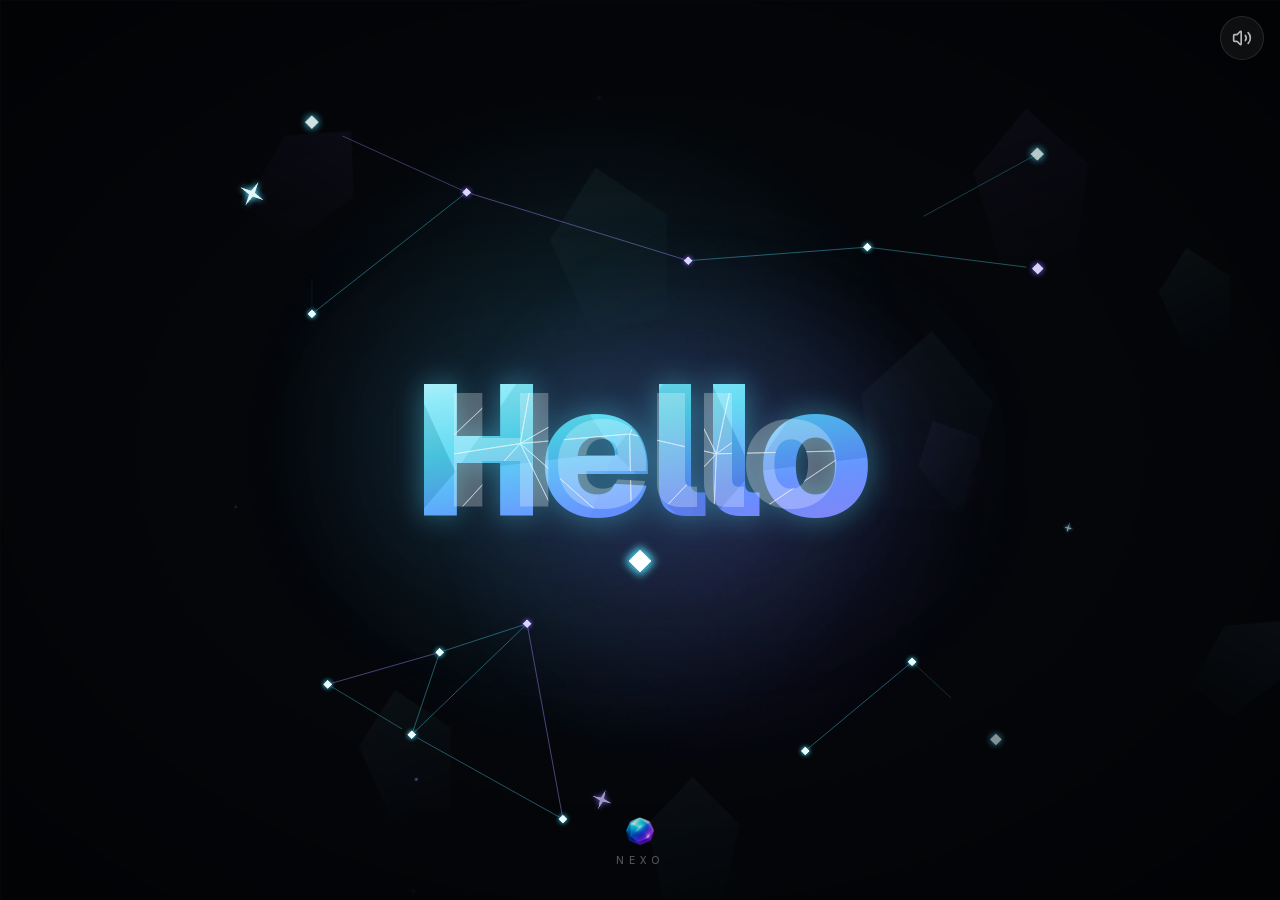
==== commit e89d8d04: "Website 2026-11-22 10:51" ====
--- a/index.html
+++ b/index.html
@@ -1 +1 @@
-<!DOCTYPE html><html lang="de" class="dark geist_a71539c9-module__T19VSG__variable geist_mono_8d43a2aa-module__8Li5zG__variable caveat_f4b61a99-module__qhs43G__variable h-full antialiased"><head><meta charSet="utf-8"/><meta name="viewport" content="width=device-width, initial-scale=1, maximum-scale=1, user-scalable=no, viewport-fit=cover"/><link rel="preload" href="/_next/static/media/797e433ab948586e-s.p.0r6juujl39pe6.woff2" as="font" crossorigin="" type="font/woff2"/><link rel="preload" href="/_next/static/media/a85fe84266768609-s.p.0h6ig86gwutp4.woff2" as="font" crossorigin="" type="font/woff2"/><link rel="preload" href="/_next/static/media/caa3a2e1cccd8315-s.p.0wgildi0cnwt9.woff2" as="font" crossorigin="" type="font/woff2"/><link rel="preload" as="image" href="/crystal.png"/><link rel="stylesheet" href="/_next/static/chunks/04khlw2bsgxee.css" data-precedence="next"/><link rel="stylesheet" href="/_next/static/chunks/0vamba2npa4g3.css" data-precedence="next"/><link rel="stylesheet" href="/_next/static/chunks/1_z8bjdv9g41i.css" data-precedence="next"/><link rel="preload" as="script" fetchPriority="low" href="/_next/static/chunks/0rqmg49wirni2.js"/><script src="/_next/static/chunks/2i51e627rllld.js" async=""></script><script src="/_next/static/chunks/13mygkiy-sgj0.js" async=""></script><script src="/_next/static/chunks/1ib4xohwn_uib.js" async=""></script><script src="/_next/static/chunks/turbopack-1xsj3ijd8hkog.js" async=""></script><script src="/_next/static/chunks/2do6d2amrt2at.js" async=""></script><script src="/_next/static/chunks/3tie-uyjdk5lp.js" async=""></script><script src="/_next/static/chunks/31e-6o_vvjimr.js" async=""></script><script src="/_next/static/chunks/0gdm_7kdql0em.js" async=""></script><script src="/_next/static/chunks/3fqjxqosgtgr5.js" async=""></script><script src="/_next/static/chunks/1mxg4tcdbh049.js" async=""></script><script src="/_next/static/chunks/3nl4oasslo-i-.js" async=""></script><script src="/_next/static/chunks/333iidkz19foh.js" async=""></script><script src="/_next/static/chunks/3e_xj0ihhnwms.js" async=""></script><script src="/_next/static/chunks/1rcsd5vnk_sfx.js" async=""></script><script src="/_next/static/chunks/1guqfjhjyr0w4.js" async=""></script><script src="/_next/static/chunks/3259_ziqbqms8.js" async=""></script><script src="/_next/static/chunks/0dths79yinlkn.js" async=""></script><script src="/_next/static/chunks/15a3kn6c_qgkf.js" async=""></script><script src="/_next/static/chunks/2ivs1idp0bdpu.js" async=""></script><script src="/_next/static/chunks/1ja8_trqg0-54.js" async=""></script><script src="/_next/static/chunks/1zkl4_yb64mir.js" async=""></script><meta name="theme-color" content="#0a0a0a"/><meta name="color-scheme" content="dark"/><title>Nexo</title><meta name="description" content="Nexo ist deine kostenlose Schul-App: Stundenplan, Hausaufgaben, Notizen mit Stift, Noten und Planer an einem Ort. Alles bleibt auf deinem Gerät – ohne Konto, ohne Werbung, auch offline."/><meta name="application-name" content="Nexo"/><link rel="manifest" href="/manifest.webmanifest"/><meta name="keywords" content="Schul-App,Stundenplan,Hausaufgaben,Notizen,Noten,Planer,Schule,offline"/><meta name="google-site-verification" content="q62KNZA9tdDv4IZWB9Q8J-BwRxZVMETvucuHafcso_k"/><meta name="google-site-verification" content="Vy8iLFh-w-jxbNN5xSrBkBcuiUnUKpoh8qIJMu3uRIo"/><meta name="mobile-web-app-capable" content="yes"/><meta name="apple-mobile-web-app-title" content="Nexo"/><meta name="apple-mobile-web-app-status-bar-style" content="black-translucent"/><meta property="og:title" content="Nexo"/><meta property="og:description" content="Nexo ist deine kostenlose Schul-App: Stundenplan, Hausaufgaben, Notizen mit Stift, Noten und Planer an einem Ort. Alles bleibt auf deinem Gerät – ohne Konto, ohne Werbung, auch offline."/><meta property="og:url" content="https://nexo-official.github.io/"/><meta property="og:site_name" content="Nexo"/><meta property="og:locale" content="de_DE"/><meta property="og:image" content="https://nexo-official.github.io/icon-512.png"/><meta property="og:image:width" content="512"/><meta property="og:image:height" content="512"/><meta property="og:image:alt" content="Nexo"/><meta property="og:type" content="website"/><meta name="twitter:card" content="summary"/><meta name="twitter:title" content="Nexo"/><meta name="twitter:description" content="Nexo ist deine kostenlose Schul-App: Stundenplan, Hausaufgaben, Notizen mit Stift, Noten und Planer an einem Ort. Alles bleibt auf deinem Gerät – ohne Konto, ohne Werbung, auch offline."/><meta name="twitter:image" content="https://nexo-official.github.io/icon-512.png"/><link rel="icon" href="/icon.png?icon.0kevs3wyk-muc.png" sizes="512x512" type="image/png"/><link rel="apple-touch-icon" href="/apple-icon.png?apple-icon.0-7ggz6d2srgz.png" sizes="180x180" type="image/png"/><meta name="next-size-adjust" content=""/><script src="/_next/static/chunks/0cz1d0mv5g_q7.js" noModule=""></script></head><body class="h-full overflow-hidden"><div hidden=""><!--$--><!--/$--></div><div aria-hidden="true" class="nexo-boot"><img src="/crystal.png" alt="" class="nexo-boot-mark" draggable="false"/><span class="nexo-boot-line"></span><span class="nexo-boot-hi"></span></div><script>(self.__next_s=self.__next_s||[]).push([0,{"children":"(function(){try{\nvar d=document.documentElement;\nif(localStorage.getItem(\"nexo:onboarded\")!==\"1\")return;\nvar inst=false||matchMedia(\"(display-mode: standalone)\").matches||navigator.standalone===true;\nif(!inst||sessionStorage.getItem(\"nexo:booted\")){d.setAttribute(\"data-no-boot\",\"\");return;}\nsessionStorage.setItem(\"nexo:booted\",\"1\");\nif(sessionStorage.getItem(\"nexo:greeted\"))return;\nvar p=JSON.parse(localStorage.getItem(\"nexo:profile\")||\"{}\");\nvar n=(p.firstName||\"\").trim();if(!n)return;\nsessionStorage.setItem(\"nexo:greeted\",\"1\");\nvar h={\"de\":{\"m\":\"Guten Morgen, {name}\",\"d\":\"Hallo, {name}\",\"e\":\"Guten Abend, {name}\"},\"en\":{\"m\":\"Good morning, {name}\",\"d\":\"Hi, {name}\",\"e\":\"Good evening, {name}\"},\"fr\":{\"m\":\"Bonjour, {name}\",\"d\":\"Salut, {name}\",\"e\":\"Bonsoir, {name}\"},\"es\":{\"m\":\"Buenos días, {name}\",\"d\":\"Hola, {name}\",\"e\":\"Buenas noches, {name}\"},\"ja\":{\"m\":\"おはよう、{name}\",\"d\":\"こんにちは、{name}\",\"e\":\"こんばんは、{name}\"}};var g=h[localStorage.getItem(\"nexo:locale\")]||h.de;\nvar hr=new Date().getHours();var t=(hr\u003e=5\u0026\u0026hr\u003c11?g.m:hr\u003e=17||hr\u003c5?g.e:g.d).replace(\"{name}\",n);\nd.style.setProperty(\"--boot-hi\",JSON.stringify(t));d.setAttribute(\"data-boot-greet\",\"\");\n}catch(e){}})();","id":"nexo-boot-greet"}])</script><div class="pointer-events-none fixed left-0 top-0 z-50 pl-5 pt-5 sm:pl-8 sm:pt-7"><div class="pointer-events-auto"><div class="relative"><div class="relative transition-[transform,opacity] duration-[450ms] ease-[cubic-bezier(0.22,0.61,0.36,1)]" style="transform:scale(1);transform-origin:top left;opacity:1"><button type="button" aria-label="Menü" data-tour="menu" aria-expanded="false" class="relative flex h-14 items-center rounded-lg outline-none focus-visible:ring-2 focus-visible:ring-ring"><div class="size-14 shrink-0" aria-hidden="true"></div></button><div id="nexo-crystal" aria-hidden="true" class="pointer-events-none absolute left-0 top-0 z-10 will-change-transform" style="width:56px;height:56px;transform:translateX(-6px);transform-origin:0% 0% 0"><img src="/crystal.png" alt="" aria-hidden="true" draggable="false" class="select-none object-contain size-full"/></div><div aria-hidden="true" class="pointer-events-none absolute left-0 top-0 z-10 whitespace-nowrap" style="opacity:0;transform:translateX(66px) translateY(28px)"><span class="block -translate-y-1/2 font-semibold leading-none tracking-tight text-foreground" style="font-size:1.5rem">Workspace</span></div><div aria-hidden="true" class="absolute left-0 top-0 flex flex-col" style="pointer-events:none;visibility:hidden"><div aria-hidden="true" class="pointer-events-none absolute -inset-x-8 -inset-y-4 backdrop-blur-[3px] [mask-image:linear-gradient(to_right,transparent,black_22%,black_78%,transparent),linear-gradient(to_bottom,transparent,black_14%,black_86%,transparent)] [mask-composite:intersect] [-webkit-mask-image:linear-gradient(to_right,transparent,black_22%,black_78%,transparent),linear-gradient(to_bottom,transparent,black_14%,black_86%,transparent)] [-webkit-mask-composite:source-in]" style="opacity:0"></div><button type="button" data-tour="menu-settings" class="group relative flex h-14 items-center gap-3 text-left" style="opacity:0;transform:translateY(-8px)"><span class="relative grid size-11 shrink-0 place-items-center overflow-hidden rounded-full bg-surface-2 text-sm font-semibold text-muted ring-1 ring-border transition-[opacity,color] duration-300 group-hover:text-foreground"></span><span class="text-lg font-semibold tracking-tight text-muted transition-colors group-hover:text-accent">Einstellungen</span></button><button type="button" data-tour="menu-workspace" class="group relative flex h-12 items-center text-left" style="opacity:0;transform:translateY(-8px)"><span class="text-2xl font-semibold tracking-tight transition-colors duration-200 text-foreground opacity-0">Workspace</span></button><button type="button" data-tour="menu-school" class="group relative flex h-12 items-center text-left" style="opacity:0;transform:translateY(-8px)"><span class="text-2xl font-semibold tracking-tight transition-colors duration-200 text-muted group-hover:text-accent">Schule</span></button><button type="button" data-tour="menu-planner" class="group relative flex h-12 items-center text-left" style="opacity:0;transform:translateY(-8px)"><span class="text-2xl font-semibold tracking-tight transition-colors duration-200 text-muted group-hover:text-accent">Planer</span></button><button type="button" data-tour="menu-progress" class="group relative flex h-12 items-center text-left" style="opacity:0;transform:translateY(-8px)"><span class="text-2xl font-semibold tracking-tight transition-colors duration-200 text-muted group-hover:text-accent">Fortschritt</span></button><button type="button" data-tour="menu-nexoAi" class="group relative flex h-12 items-center text-left" style="opacity:0;transform:translateY(-8px)"><span class="text-2xl font-semibold tracking-tight transition-colors duration-200 text-muted group-hover:text-accent">Nexo AI</span><span class="ml-2 self-center text-xs font-medium text-faint">bald</span></button><button type="button" data-tour="menu-community" class="group relative flex h-12 items-center text-left" style="opacity:0;transform:translateY(-8px)"><span class="text-2xl font-semibold tracking-tight transition-colors duration-200 text-muted group-hover:text-accent">Community</span><span class="ml-2 self-center text-xs font-medium text-faint">bald</span></button></div></div></div></div></div><main class="h-full"><div class="h-full w-full"><div class="relative h-full w-full select-none overflow-hidden" style="-webkit-touch-callout:none"><div aria-hidden="true" class="nexo-wall pointer-events-none absolute inset-0 z-0" style="transform-origin:top left"><div class="absolute inset-0 overflow-hidden" style="background:#07081a"><svg class="absolute inset-0 h-full w-full" viewBox="0 0 1600 1000" preserveAspectRatio="xMidYMid slice" aria-hidden="true"><defs><linearGradient id="wc-sky" x1="0" y1="0" x2="0" y2="1"><stop offset="0" stop-color="#05060f"></stop><stop offset="0.55" stop-color="#0b0a1f"></stop><stop offset="1" stop-color="#151033"></stop></linearGradient><radialGradient id="wc-glow" cx="0.5" cy="0.5" r="0.5"><stop offset="0" stop-color="#7c6bff" stop-opacity="0.32"></stop><stop offset="0.5" stop-color="#7c6bff" stop-opacity="0.1"></stop><stop offset="1" stop-color="#7c6bff" stop-opacity="0"></stop></radialGradient><radialGradient id="wc-glow2" cx="0.5" cy="0.5" r="0.5"><stop offset="0" stop-color="#46e0ff" stop-opacity="0.16"></stop><stop offset="1" stop-color="#46e0ff" stop-opacity="0"></stop></radialGradient><linearGradient id="wc-cl" x1="0" y1="0" x2="0.4" y2="1"><stop offset="0" stop-color="#7fe9ff" stop-opacity="0.55"></stop><stop offset="0.55" stop-color="#7c6bff" stop-opacity="0.35"></stop><stop offset="1" stop-color="#7c6bff" stop-opacity="0.05"></stop></linearGradient><linearGradient id="wc-cr" x1="0" y1="0" x2="0" y2="1"><stop offset="0" stop-color="#a58bff" stop-opacity="0.4"></stop><stop offset="0.6" stop-color="#c45cff" stop-opacity="0.22"></stop><stop offset="1" stop-color="#c45cff" stop-opacity="0.03"></stop></linearGradient><linearGradient id="wc-ridge" x1="0" y1="0" x2="1" y2="0"><stop offset="0" stop-color="#46e0ff" stop-opacity="0.5"></stop><stop offset="0.5" stop-color="#7c6bff" stop-opacity="0.45"></stop><stop offset="1" stop-color="#c45cff" stop-opacity="0.4"></stop></linearGradient></defs><rect width="1600" height="1000" fill="url(#wc-sky)"></rect><ellipse cx="1210" cy="470" rx="520" ry="420" fill="url(#wc-glow)"></ellipse><ellipse cx="260" cy="120" rx="520" ry="340" fill="url(#wc-glow2)"></ellipse><polyline points="90,120 210,70 420,90 330,160 180,250 300,300" fill="none" stroke="rgba(160,190,255,0.16)" stroke-width="1"></polyline><circle cx="90" cy="120" r="1.8" fill="#fff" opacity="0.25"></circle><circle cx="210" cy="70" r="1.1" fill="#fff" opacity="0.38"></circle><circle cx="330" cy="160" r="1.1" fill="#fff" opacity="0.51"></circle><circle cx="180" cy="250" r="1.1" fill="#fff" opacity="0.64"></circle><circle cx="420" cy="90" r="1.1" fill="#fff" opacity="0.27"></circle><circle cx="520" cy="210" r="1.8" fill="#fff" opacity="0.4"></circle><circle cx="640" cy="60" r="1.1" fill="#fff" opacity="0.53"></circle><circle cx="760" cy="150" r="1.1" fill="#fff" opacity="0.6599999999999999"></circle><circle cx="880" cy="80" r="1.1" fill="#fff" opacity="0.29"></circle><circle cx="990" cy="190" r="1.1" fill="#fff" opacity="0.42000000000000004"></circle><circle cx="70" cy="330" r="1.8" fill="#fff" opacity="0.55"></circle><circle cx="300" cy="300" r="1.1" fill="#fff" opacity="0.6799999999999999"></circle><circle cx="600" cy="320" r="1.1" fill="#fff" opacity="0.31"></circle><circle cx="1080" cy="70" r="1.1" fill="#fff" opacity="0.44"></circle><circle cx="1500" cy="90" r="1.1" fill="#fff" opacity="0.5700000000000001"></circle><circle cx="1420" cy="220" r="1.8" fill="#fff" opacity="0.7"></circle><circle cx="1560" cy="300" r="1.1" fill="#fff" opacity="0.33"></circle><circle cx="40" cy="200" r="1.1" fill="#fff" opacity="0.45999999999999996"></circle><circle cx="700" cy="260" r="1.1" fill="#fff" opacity="0.5900000000000001"></circle><circle cx="1000" cy="300" r="1.1" fill="#fff" opacity="0.72"></circle><g transform="translate(0 110)"><path d="M1215,120 L1125,265 L1150,600 L1208,630 L1212,282 Z" fill="url(#wc-cl)"></path><path d="M1215,120 L1212,282 L1208,630 L1285,598 L1310,262 Z" fill="url(#wc-cr)"></path><path d="M1215,120 L1125,265 L1150,600 L1208,630 L1285,598 L1310,262 Z M1125,265 L1212,282 L1310,262 M1212,282 L1208,630" fill="none" stroke="rgba(190,220,255,0.28)" stroke-width="1.2" stroke-linejoin="round"></path><path d="M1365,300 L1328,382 L1345,560 L1378,575 L1381,392 Z" fill="url(#wc-cl)" opacity="0.7"></path><path d="M1365,300 L1381,392 L1378,575 L1418,552 L1420,375 Z" fill="url(#wc-cr)" opacity="0.7"></path><path d="M1365,300 L1328,382 L1381,392 L1420,375 Z" fill="none" stroke="rgba(190,220,255,0.22)" stroke-width="1"></path></g><path d="M-40,770 L130,635 L45,840 Z" fill="#17153a" stroke="rgba(130,150,255,0.07)" stroke-width="1" stroke-linejoin="round"></path><path d="M-40,770 L45,840 L-40,1000 Z" fill="#0e0d25" stroke="rgba(130,150,255,0.07)" stroke-width="1" stroke-linejoin="round"></path><path d="M45,840 L130,635 L130,1000 L-40,1000 Z" fill="#0e0d25" stroke="rgba(130,150,255,0.07)" stroke-width="1" stroke-linejoin="round"></path><path d="M130,635 L290,715 L210,877 Z" fill="#100d29" stroke="rgba(130,150,255,0.07)" stroke-width="1" stroke-linejoin="round"></path><path d="M130,635 L210,877 L130,1000 Z" fill="#100d29" stroke="rgba(130,150,255,0.07)" stroke-width="1" stroke-linejoin="round"></path><path d="M210,877 L290,715 L290,1000 L130,1000 Z" fill="#1a1640" stroke="rgba(130,150,255,0.07)" stroke-width="1" stroke-linejoin="round"></path><path d="M290,715 L470,530 L380,854 Z" fill="#16163c" stroke="rgba(130,150,255,0.07)" stroke-width="1" stroke-linejoin="round"></path><path d="M290,715 L380,854 L290,1000 Z" fill="#0d0c22" stroke="rgba(130,150,255,0.07)" stroke-width="1" stroke-linejoin="round"></path><path d="M380,854 L470,530 L470,1000 L290,1000 Z" fill="#0d0c22" stroke="rgba(130,150,255,0.07)" stroke-width="1" stroke-linejoin="round"></path><path d="M470,530 L640,690 L555,891 Z" fill="#0e0d25" stroke="rgba(130,150,255,0.07)" stroke-width="1" stroke-linejoin="round"></path><path d="M470,530 L555,891 L470,1000 Z" fill="#0e0d25" stroke="rgba(130,150,255,0.07)" stroke-width="1" stroke-linejoin="round"></path><path d="M555,891 L640,690 L640,1000 L470,1000 Z" fill="#17153a" stroke="rgba(130,150,255,0.07)" stroke-width="1" stroke-linejoin="round"></path><path d="M640,690 L800,585 L720,868 Z" fill="#1a1640" stroke="rgba(130,150,255,0.07)" stroke-width="1" stroke-linejoin="round"></path><path d="M640,690 L720,868 L640,1000 Z" fill="#100d29" stroke="rgba(130,150,255,0.07)" stroke-width="1" stroke-linejoin="round"></path><path d="M720,868 L800,585 L800,1000 L640,1000 Z" fill="#100d29" stroke="rgba(130,150,255,0.07)" stroke-width="1" stroke-linejoin="round"></path><path d="M800,585 L960,720 L880,845 Z" fill="#0d0c22" stroke="rgba(130,150,255,0.07)" stroke-width="1" stroke-linejoin="round"></path><path d="M800,585 L880,845 L800,1000 Z" fill="#0d0c22" stroke="rgba(130,150,255,0.07)" stroke-width="1" stroke-linejoin="round"></path><path d="M880,845 L960,720 L960,1000 L800,1000 Z" fill="#16163c" stroke="rgba(130,150,255,0.07)" stroke-width="1" stroke-linejoin="round"></path><path d="M960,720 L1130,560 L1045,882 Z" fill="#17153a" stroke="rgba(130,150,255,0.07)" stroke-width="1" stroke-linejoin="round"></path><path d="M960,720 L1045,882 L960,1000 Z" fill="#0e0d25" stroke="rgba(130,150,255,0.07)" stroke-width="1" stroke-linejoin="round"></path><path d="M1045,882 L1130,560 L1130,1000 L960,1000 Z" fill="#0e0d25" stroke="rgba(130,150,255,0.07)" stroke-width="1" stroke-linejoin="round"></path><path d="M1130,560 L1300,675 L1215,859 Z" fill="#100d29" stroke="rgba(130,150,255,0.07)" stroke-width="1" stroke-linejoin="round"></path><path d="M1130,560 L1215,859 L1130,1000 Z" fill="#100d29" stroke="rgba(130,150,255,0.07)" stroke-width="1" stroke-linejoin="round"></path><path d="M1215,859 L1300,675 L1300,1000 L1130,1000 Z" fill="#1a1640" stroke="rgba(130,150,255,0.07)" stroke-width="1" stroke-linejoin="round"></path><path d="M1300,675 L1470,600 L1385,896 Z" fill="#16163c" stroke="rgba(130,150,255,0.07)" stroke-width="1" stroke-linejoin="round"></path><path d="M1300,675 L1385,896 L1300,1000 Z" fill="#0d0c22" stroke="rgba(130,150,255,0.07)" stroke-width="1" stroke-linejoin="round"></path><path d="M1385,896 L1470,600 L1470,1000 L1300,1000 Z" fill="#0d0c22" stroke="rgba(130,150,255,0.07)" stroke-width="1" stroke-linejoin="round"></path><path d="M1470,600 L1640,710 L1555,873 Z" fill="#0e0d25" stroke="rgba(130,150,255,0.07)" stroke-width="1" stroke-linejoin="round"></path><path d="M1470,600 L1555,873 L1470,1000 Z" fill="#0e0d25" stroke="rgba(130,150,255,0.07)" stroke-width="1" stroke-linejoin="round"></path><path d="M1555,873 L1640,710 L1640,1000 L1470,1000 Z" fill="#17153a" stroke="rgba(130,150,255,0.07)" stroke-width="1" stroke-linejoin="round"></path><polyline points="-40,770 130,635 290,715 470,530 640,690 800,585 960,720 1130,560 1300,675 1470,600 1640,710" fill="none" stroke="url(#wc-ridge)" stroke-width="1.4" stroke-linejoin="round"></polyline><path d="M-40,870 L180,760 L70,920 Z" fill="#100e27" stroke="rgba(120,110,255,0.06)" stroke-width="1" stroke-linejoin="round"></path><path d="M-40,870 L70,920 L-40,1000 Z" fill="#090816" stroke="rgba(120,110,255,0.06)" stroke-width="1" stroke-linejoin="round"></path><path d="M70,920 L180,760 L180,1000 L-40,1000 Z" fill="#090816" stroke="rgba(120,110,255,0.06)" stroke-width="1" stroke-linejoin="round"></path><path d="M180,760 L360,845 L270,957 Z" fill="#0b0a1a" stroke="rgba(120,110,255,0.06)" stroke-width="1" stroke-linejoin="round"></path><path d="M180,760 L270,957 L180,1000 Z" fill="#0b0a1a" stroke="rgba(120,110,255,0.06)" stroke-width="1" stroke-linejoin="round"></path><path d="M270,957 L360,845 L360,1000 L180,1000 Z" fill="#120f2b" stroke="rgba(120,110,255,0.06)" stroke-width="1" stroke-linejoin="round"></path><path d="M360,845 L560,730 L460,934 Z" fill="#100e27" stroke="rgba(120,110,255,0.06)" stroke-width="1" stroke-linejoin="round"></path><path d="M360,845 L460,934 L360,1000 Z" fill="#090816" stroke="rgba(120,110,255,0.06)" stroke-width="1" stroke-linejoin="round"></path><path d="M460,934 L560,730 L560,1000 L360,1000 Z" fill="#090816" stroke="rgba(120,110,255,0.06)" stroke-width="1" stroke-linejoin="round"></path><path d="M560,730 L760,850 L660,971 Z" fill="#0b0a1a" stroke="rgba(120,110,255,0.06)" stroke-width="1" stroke-linejoin="round"></path><path d="M560,730 L660,971 L560,1000 Z" fill="#0b0a1a" stroke="rgba(120,110,255,0.06)" stroke-width="1" stroke-linejoin="round"></path><path d="M660,971 L760,850 L760,1000 L560,1000 Z" fill="#120f2b" stroke="rgba(120,110,255,0.06)" stroke-width="1" stroke-linejoin="round"></path><path d="M760,850 L930,770 L845,948 Z" fill="#100e27" stroke="rgba(120,110,255,0.06)" stroke-width="1" stroke-linejoin="round"></path><path d="M760,850 L845,948 L760,1000 Z" fill="#090816" stroke="rgba(120,110,255,0.06)" stroke-width="1" stroke-linejoin="round"></path><path d="M845,948 L930,770 L930,1000 L760,1000 Z" fill="#090816" stroke="rgba(120,110,255,0.06)" stroke-width="1" stroke-linejoin="round"></path><path d="M930,770 L1120,870 L1025,925 Z" fill="#0b0a1a" stroke="rgba(120,110,255,0.06)" stroke-width="1" stroke-linejoin="round"></path><path d="M930,770 L1025,925 L930,1000 Z" fill="#0b0a1a" stroke="rgba(120,110,255,0.06)" stroke-width="1" stroke-linejoin="round"></path><path d="M1025,925 L1120,870 L1120,1000 L930,1000 Z" fill="#120f2b" stroke="rgba(120,110,255,0.06)" stroke-width="1" stroke-linejoin="round"></path><path d="M1120,870 L1320,760 L1220,962 Z" fill="#100e27" stroke="rgba(120,110,255,0.06)" stroke-width="1" stroke-linejoin="round"></path><path d="M1120,870 L1220,962 L1120,1000 Z" fill="#090816" stroke="rgba(120,110,255,0.06)" stroke-width="1" stroke-linejoin="round"></path><path d="M1220,962 L1320,760 L1320,1000 L1120,1000 Z" fill="#090816" stroke="rgba(120,110,255,0.06)" stroke-width="1" stroke-linejoin="round"></path><path d="M1320,760 L1500,845 L1410,939 Z" fill="#0b0a1a" stroke="rgba(120,110,255,0.06)" stroke-width="1" stroke-linejoin="round"></path><path d="M1320,760 L1410,939 L1320,1000 Z" fill="#0b0a1a" stroke="rgba(120,110,255,0.06)" stroke-width="1" stroke-linejoin="round"></path><path d="M1410,939 L1500,845 L1500,1000 L1320,1000 Z" fill="#120f2b" stroke="rgba(120,110,255,0.06)" stroke-width="1" stroke-linejoin="round"></path><path d="M1500,845 L1640,800 L1570,976 Z" fill="#100e27" stroke="rgba(120,110,255,0.06)" stroke-width="1" stroke-linejoin="round"></path><path d="M1500,845 L1570,976 L1500,1000 Z" fill="#090816" stroke="rgba(120,110,255,0.06)" stroke-width="1" stroke-linejoin="round"></path><path d="M1570,976 L1640,800 L1640,1000 L1500,1000 Z" fill="#090816" stroke="rgba(120,110,255,0.06)" stroke-width="1" stroke-linejoin="round"></path><polyline points="-40,870 180,760 360,845 560,730 760,850 930,770 1120,870 1320,760 1500,845 1640,800" fill="none" stroke="rgba(196,92,255,0.22)" stroke-width="1.2" stroke-linejoin="round"></polyline></svg></div><div aria-hidden="true" class="pointer-events-none absolute inset-0 bg-black"></div></div><div class="absolute inset-0 z-10 pointer-events-none overflow-hidden"><div class="pointer-events-none absolute inset-0 z-10" style="transform-origin:top left"></div></div><input type="file" accept="image/*" class="hidden"/></div></div><!--$--><!--/$--></main><div aria-hidden="true" class="pointer-events-none fixed inset-0 z-[180]"></div><script src="/_next/static/chunks/0rqmg49wirni2.js" id="_R_" async=""></script><script>(self.__next_f=self.__next_f||[]).push([0])</script><script>self.__next_f.push([1,"1:\"$Sreact.fragment\"\n2:I[78384,[\"/_next/static/chunks/2do6d2amrt2at.js\",\"/_next/static/chunks/3tie-uyjdk5lp.js\",\"/_next/static/chunks/31e-6o_vvjimr.js\",\"/_next/static/chunks/0gdm_7kdql0em.js\",\"/_next/static/chunks/3fqjxqosgtgr5.js\",\"/_next/static/chunks/1mxg4tcdbh049.js\",\"/_next/static/chunks/3nl4oasslo-i-.js\",\"/_next/static/chunks/333iidkz19foh.js\",\"/_next/static/chunks/3e_xj0ihhnwms.js\",\"/_next/static/chunks/1rcsd5vnk_sfx.js\"],\"BootSplash\"]\n3:I[79520,[\"/_next/static/chunks/2do6d2amrt2at.js\",\"/_next/static/chunks/3tie-uyjdk5lp.js\",\"/_next/static/chunks/31e-6o_vvjimr.js\",\"/_next/static/chunks/0gdm_7kdql0em.js\",\"/_next/static/chunks/3fqjxqosgtgr5.js\",\"/_next/static/chunks/1mxg4tcdbh049.js\",\"/_next/static/chunks/3nl4oasslo-i-.js\",\"/_next/static/chunks/333iidkz19foh.js\",\"/_next/static/chunks/3e_xj0ihhnwms.js\",\"/_next/static/chunks/1rcsd5vnk_sfx.js\"],\"\"]\n5:I[5748,[\"/_next/static/chunks/2do6d2amrt2at.js\",\"/_next/static/chunks/3tie-uyjdk5lp.js\",\"/_next/static/chunks/31e-6o_vvjimr.js\",\"/_next/static/chunks/0gdm_7kdql0em.js\",\"/_next/static/chunks/3fqjxqosgtgr5.js\",\"/_next/static/chunks/1mxg4tcdbh049.js\",\"/_next/static/chunks/3nl4oasslo-i-.js\",\"/_next/static/chunks/333iidkz19foh.js\",\"/_next/static/chunks/3e_xj0ihhnwms.js\",\"/_next/static/chunks/1rcsd5vnk_sfx.js\"],\"MotionSetup\"]\n6:I[59256,[\"/_next/static/chunks/2do6d2amrt2at.js\",\"/_next/static/chunks/3tie-uyjdk5lp.js\",\"/_next/static/chunks/31e-6o_vvjimr.js\",\"/_next/static/chunks/0gdm_7kdql0em.js\",\"/_next/static/chunks/3fqjxqosgtgr5.js\",\"/_next/static/chunks/1mxg4tcdbh049.js\",\"/_next/static/chunks/3nl4oasslo-i-.js\",\"/_next/static/chunks/333iidkz19foh.js\",\"/_next/static/chunks/3e_xj0ihhnwms.js\",\"/_next/static/chunks/1rcsd5vnk_sfx.js\"],\"AppMenu\"]\n7:I[39756,[\"/_next/static/chunks/2do6d2amrt2at.js\",\"/_next/static/chunks/3tie-uyjdk5lp.js\",\"/_next/static/chunks/31e-6o_vvjimr.js\",\"/_next/static/chunks/0gdm_7kdql0em.js\",\"/_next/static/chunks/3fqjxqosgtgr5.js\",\"/_next/static/chunks/1mxg4tcdbh049.js\",\"/_next/static/chunks/3nl4oasslo-i-.js\",\"/_next/static/chunks/333iidkz19foh.js\",\"/_next/static/chunks/3e_xj0ihhnwms.js\",\"/_next/static/chunks/1rcsd5vnk_sfx.js\"],\"default\"]\n8:I[58298,[\"/_next/static/chunks/2do6d2amrt2at.js\",\"/_next/static/chunks/3tie-uyjdk5lp.js\",\"/_next/static/chunks/31e-6o_vvjimr.js\",\"/_next/static/chunks/0gdm_7kdql0em.js\",\"/_next/static/chunks/3fqjxqosgtgr5.js\",\"/_next/static/chunks/1mxg4tcdbh049.js\",\"/_next/static/chunks/3nl4oasslo-i-.js\",\"/_next/static/chunks/333iidkz19foh.js\",\"/_next/static/chunks/3e_xj0ihhnwms.js\",\"/_next/static/chunks/1rcsd5vnk_sfx.js\",\"/_next/static/chunks/1guqfjhjyr0w4.js\"],\"default\"]\n9:I[37457,[\"/_next/static/chunks/2do6d2amrt2at.js\",\"/_next/static/chunks/3tie-uyjdk5lp.js\",\"/_next/static/chunks/31e-6o_vvjimr.js\",\"/_next/static/chunks/0gdm_7kdql0em.js\",\"/_next/static/chunks/3fqjxqosgtgr5.js\",\"/_next/static/chunks/1mxg4tcdbh049.js\",\"/_next/static/chunks/3nl4oasslo-i-.js\",\"/_next/static/chunks/333iidkz19foh.js\",\"/_next/static/chunks/3e_xj0ihhnwms.js\",\"/_next/static/chunks/1rcsd5vnk_sfx.js\"],\"default\"]\n23:I[63491,[\"/_next/static/chunks/2do6d2amrt2at.js\",\"/_next/static/chunks/3tie-uyjdk5lp.js\",\"/_next/static/chunks/31e-6o_vvjimr.js\",\"/_next/static/chunks/0gdm_7kdql0em.js\",\"/_next/static/chunks/3fqjxqosgtgr5.js\",\"/_next/static/chunks/1mxg4tcdbh049.js\",\"/_next/static/chunks/3nl4oasslo-i-.js\",\"/_next/static/chunks/333iidkz19foh.js\",\"/_next/static/chunks/3e_xj0ihhnwms.js\",\"/_next/static/chunks/1rcsd5vnk_sfx.js\",\"/_next/static/chunks/3259_ziqbqms8.js\"],\"default\"]\n:HL[\"/_next/static/chunks/04khlw2bsgxee.css\",\"style\"]\n:HL[\"/_next/static/chunks/0vamba2npa4g3.css\",\"style\"]\n:HL[\"/_next/static/chunks/1_z8bjdv9g41i.css\",\"style\"]\n:HL[\"/_next/static/media/797e433ab948586e-s.p.0r6juujl39pe6.woff2\",\"font\",{\"crossOrigin\":\"\",\"type\":\"font/woff2\"}]\n:HL[\"/_next/static/media/a85fe84266768609-s.p.0h6ig86gwutp4.woff2\",\"font\",{\"crossOrigin\":\"\",\"type\":\"font/woff2\"}]\n:HL[\"/_next/static/media/caa3a2e1cccd8315-s.p.0wgildi0cnwt9.woff2\",\"font\",{\"crossOrigin\":\"\",\"type\":\"font/woff2\"}]\n4:T4b4,(function(){try{\nvar d=document.documentElement;\nif(localStorage.getItem(\"nexo:onboarded\")!==\"1\")return;\nvar inst=false||matchMedia(\"(display-mode: standalone)\").matches||navigator.standalone===true;\nif(!inst||sessionStorage.getItem(\"nexo:booted\")){d.setAttribute(\"data-no-boot\",\"\");return;}\nsessionStorage.setItem(\"nexo:booted\",\"1\");\nif(sessionStorage.getItem(\"nexo:greeted\"))return;\nvar p=JSON.parse(localStorage.getItem(\"nexo:profile\")||\"{}\");\nvar n=(p.firstName||\"\").trim();if(!n)return;\nsessionStorage.setItem(\"nexo:greeted\",\"1\");\nvar h={\"de\":{\"m\":\"Guten Morgen, {name}\",\"d\":\"Hallo, {name}\",\"e\":\"Guten Abend, {name}\"},\"en\":{\"m\":\"Good morning, {name}\",\"d\":\"Hi, {name}\",\"e\":\"Good evening, {name}\"},\"fr\":{\"m\":\"Bonjour, {name}\",\"d\":\"Salut, {name}\",\"e\":\"Bonsoir, {name}\"},\"es\":{\"m\":\"Buenos días, {name}\",\"d\":\"Hola, {name}\",\"e\":\"Buenas noches, {name}\"},\"ja\":{\"m\":\"おはよう、{name}\",\"d\":\"こんにちは、{name}\",\"e\":\"こんばんは、{name}\"}};var g=h[localStorage.getItem(\"nexo:locale\")]||h.de;\nvar hr=new Date().getHours();var t=(hr\u003e=5\u0026\u0026hr\u003c11?g.m:hr\u003e=17||hr\u003c5?g.e:g.d).replace(\"{name}\",n);\nd.style.setProperty(\"--boot-hi\",JSON.stringify(t));d.setAttribute(\"data-boot-greet\",\"\");\n}catch(e){}})();0:{\"P\":null,\"c\":[\"\",\"\"],\"q\":\"\",\"i\":false,\"f\":[[[\"\",{\"children\":[\"__PAGE__\",{},\"$undefined\",\"$undefined\",4608]},\"$undefined\",\"$undefined\",4624],[[\"$\",\"$1\",\"c\",{\"children\":[[[\"$\",\"link\",\"0\",{\"rel\":\"stylesheet\",\"href\":\"/_next/static/chunks/04khlw2bsgxee.css\",\"precedence\":\"next\",\"crossOrigin\":\"$undefined\",\"nonce\":\"$undefined\"}],[\"$\",\"link\",\"1\",{\"rel\":\"stylesheet\",\"href\":\"/_next/static/chunks/0vamba2npa4g3.css\",\"precedence\":\"next\",\"crossOrigin\":\"$undefined\",\"nonce\":\"$undefined\"}],[\"$\",\"link\",\"2\",{\"rel\":\"stylesheet\",\"href\":\"/_next/static/chunks/1_z8bjdv9g41i.css\",\"precedence\":\"next\",\"crossOrigin\":\"$undefined\",\"nonce\":\"$undefined\"}],[\"$\",\"script\",\"script-0\",{\"src\":\"/_next/static/chunks/2do6d2amrt2at.js\",\"async\":true,\"nonce\":\"$undefined\"}],[\"$\",\"script\",\"script-1\",{\"src\":\"/_next/static/chunks/3tie-uyjdk5lp.js\",\"async\":true,\"nonce\":\"$undefined\"}],[\"$\",\"script\",\"script-2\",{\"src\":\"/_next/static/chunks/31e-6o_vvjimr.js\",\"async\":true,\"nonce\":\"$undefined\"}],[\"$\",\"script\",\"script-3\",{\"src\":\"/_next/static/chunks/0gdm_7kdql0em.js\",\"async\":true,\"nonce\":\"$undefined\"}],[\"$\",\"script\",\"script-4\",{\"src\":\"/_next/static/chunks/3fqjxqosgtgr5.js\",\"async\":true,\"nonce\":\"$undefined\"}],[\"$\",\"script\",\"script-5\",{\"src\":\"/_next/static/chunks/1mxg4tcdbh049.js\",\"async\":true,\"nonce\":\"$undefined\"}],[\"$\",\"script\",\"script-6\",{\"src\":\"/_next/static/chunks/3nl4oasslo-i-.js\",\"async\":true,\"nonce\":\"$undefined\"}],[\"$\",\"script\",\"script-7\",{\"src\":\"/_next/static/chunks/333iidkz19foh.js\",\"async\":true,\"nonce\":\"$undefined\"}],[\"$\",\"script\",\"script-8\",{\"src\":\"/_next/static/chunks/3e_xj0ihhnwms.js\",\"async\":true,\"nonce\":\"$undefined\"}],[\"$\",\"script\",\"script-9\",{\"src\":\"/_next/static/chunks/1rcsd5vnk_sfx.js\",\"async\":true,\"nonce\":\"$undefined\"}]],[\"$\",\"html\",null,{\"lang\":\"de\",\"suppressHydrationWarning\":true,\"className\":\"dark geist_a71539c9-module__T19VSG__variable geist_mono_8d43a2aa-module__8Li5zG__variable caveat_f4b61a99-module__qhs43G__variable h-full antialiased\",\"children\":[\"$\",\"body\",null,{\"className\":\"h-full overflow-hidden\",\"children\":[[\"$\",\"$L2\",null,{}],[\"$\",\"$L3\",null,{\"id\":\"nexo-boot-greet\",\"strategy\":\"beforeInteractive\",\"children\":\"$4\"}],[\"$\",\"$L5\",null,{\"children\":[[\"$\",\"div\",null,{\"className\":\"pointer-events-none fixed left-0 top-0 z-50 pl-5 pt-5 sm:pl-8 sm:pt-7\",\"children\":[\"$\",\"div\",null,{\"className\":\"pointer-events-auto\",\"children\":[\"$\",\"$L6\",null,{}]}]}],[\"$\",\"main\",null,{\"className\":\"h-full\",\"children\":[\"$\",\"$L7\",null,{\"parallelRouterKey\":\"children\",\"error\":\"$8\",\"errorStyles\":[],\"errorScripts\":[[\"$\",\"script\",\"script-0\",{\"src\":\"/_next/static/chunks/1guqfjhjyr0w4.js\",\"async\":true,\"nonce\":\"$undefined\"}]],\"template\":[\"$\",\"$L9\",null,{}],\"templateStyles\":\"$undefined\",\"templateScripts\":\"$undefined\",\"notFound\":[[[\"$\",\"title\",null,{\"children\":\"404: This page could not be found.\"}],[\"$\",\"div\",null,{\"style\":{\"fontFamily\":\"system-ui,\\\"Segoe UI\\\",Roboto,Helvetica,Arial,sans-serif,\\\"Apple Color Emoji\\\",\\\"Segoe UI Emoji\\\"\",\"height\":\"100vh\",\"textAlign\":\"center\",\"display\":\"flex\",\"flexDirection\":\"column\",\"alignItems\":\"center\",\"justifyContent\":\"center\"},\"children\":[\"$\",\"div\",null,{\"children\":[[\"$\",\"style\",null,{\"dangerouslySetInnerHTML\":{\"__html\":\"body{color:#000;background:#fff;margin:0}.next-error-h1{border-right:1px solid rgba(0,0,0,.3)}@media (prefers-color-scheme:dark){body{color:#fff;background:#000}.next-error-h1{border-right:1px solid rgba(255,255,255,.3)}}\"}}],\"$La\",\"$Lb\"]}]}]],[]],\"forbidden\":\"$undefined\",\"unauthorized\":\"$undefined\"}]}],\"$Lc\",\"$Ld\",\"$Le\",\"$Lf\",\"$L10\",\"$L11\",\"$L12\",\"$L13\",\"$L14\",\"$L15\",\"$L16\",\"$L17\",\"$L18\",\"$L19\",\"$L1a\",\"$L1b\",\"$L1c\",\"$L1d\"]}],\"$L1e\",\"$L1f\",\"$L20\"]}]}]]}],{\"children\":[\"$L21\",{},null,false,null]},null,false,null],\"$L22\",false]],\"m\":\"$undefined\",\"G\":[\"$23\",[\"$L24\",\"$L25\",\"$L26\"]],\"S\":true,\"h\":null,\"r\":\"$undefined\",\"s\":\"$undefined\",\"a\":\"$undefined\",\"l\":\"$undefined\",\"p\":\"$undefined\",\"d\":\"$undefined\",\"b\":\"t7vImGa774xyRdtu35xIE\"}\n27:I[42638,[\"/_next/static/chunks/2do6d2amrt2at.js\",\"/_next/static/chunks/3tie-uyjdk5lp.js\",\"/_next/static/chunks/31e-6o_vvjimr.js\",\"/_next/static/chunks/0gdm_7kdql0em.js\",\"/_next/static/chunks/3fqjxqosgtgr5.js\",\"/_next/static/chunks/1mxg4tcdbh049.js\",\"/_next/static/chunks/3nl4oasslo-i-.js\",\"/_next/static/chunks/333iidkz19foh.js\",\"/_next/static/chunks/3e_xj0ihhnwms.js\",\"/_next/static/chunks/1rcsd5vnk_sfx.js\"],\"BackToWorkspace\"]\n28:I[83826,[\"/_next/static/chunks/2do6d2amrt2at.js\",\"/_next/static/chunks/3tie-uyjdk5lp.js\",\"/_next/static/chunks/31e-6o_vvjimr.js\",\"/_next/static/chunks/0gdm_7kdql0em.js\",\"/_next/static/chunks/3fqjxqosgtgr5.js\",\"/_next/static/chunks/1mxg4tcdbh049.js\",\"/_next/static/chunks/3nl4oasslo-i-.js\",\"/_next/static/chunks/333iidkz19foh.js\",\"/_next/static/chunks/3e_xj0ihhnwms.js\",\"/_next/static/chunks/1rcsd5vnk_sfx.js\"],\"UndoToast\"]\n29:I[902,[\"/_next/static/chunks/2do6d2amrt2at.js\",\"/_next/static/chunks/3tie-uyjdk5lp.js\",\"/_next/static/chunks/31e-6o_vvjimr.js\",\"/_next/static/chunks/0gdm_7kdql0em.js\",\"/_next/static/chunks/3fqjxqosgtgr5.js\",\"/_next/static/chunks/1mxg4tcdbh049.js\",\"/_next/static/chunks/3nl4oasslo-i-.js\",\"/_next/static/chunks/333iidkz19foh.js\",\"/_next/static/chunks/3e_xj0ihhnwms.js\",\"/_next/static/chunks/1rcsd5vnk_sfx.js\"],\"BackupReminder\"]\n2a:I[54981,[\"/_next/static/chunks/2do6d2amrt2at.js\",\"/_next/static/chunks/3tie-uyjdk5lp.js\",\"/_next/static/chunks/31e-6o_vvjimr.js\",\"/_next/static/chunks/0gdm_7kdql0em.js\",\"/_next/static/chunks/3fqjxqosgtgr5.js\",\"/_next/static/chunks/1mxg4tcdbh049.js\",\"/_next/static/chunks/3nl4oasslo-i-.js\",\"/_next/static/chunks/333iidkz19foh.js\",\"/_next/static/chunks/3e_xj0ihhnwms.js\",\"/_next/static/chunks/1rcsd5vnk_sfx.js\"],\"Onboarding\"]\n2b:I[29766,[\"/_next/static/chunks/2do6d2amrt2at.js\",\"/_next/static/chunks/3tie-uyjdk5lp.js\",\"/_next/static/chunks/31e-6o_vvjimr.js\",\"/_next/static/chunks/0gdm_7kdql0em.js\",\"/_next/static/chunks/3fqjxqosgtgr5.js\",\"/_next/static/chunks/1mxg4tcdbh049.js\",\"/_next/static/chunks/3nl4oasslo-i-.js\",\"/_next/static/chunks/333iidkz19foh.js\",\"/_next/static/chunks/3e_xj0ihhnwms.js\",\"/_next/static/chunks/1rcsd5vnk_sfx.js\"],\"TourOverlay\"]\n2c:I[33392,[\"/_next/static/chunks/2do6d2amrt2at.js\",\"/_next/static/chunks/3tie-uyjdk5lp.js\",\"/_next/static/chunks/31e-6o_vvjimr.js\",\"/_next/static/chunks/0gdm_7kdql0em.js\",\"/_next/static/chunks/3fqjxqosgtgr5.js\",\"/_next/static/chunks/1mxg4tcdbh049.js\",\"/_next/static/chunks/3nl4oasslo-i-.js\",\"/_next/static/chunks/333iidkz19foh.js\",\"/_next/static/chunks/3e_xj0ihhnwms.js\",\"/_next/static/chunks/1rcsd5vnk_sfx.js\"],\"HoverHint\"]\n2d:I[71241,[\"/_next/static/chunks/2do6d2amrt2at.js\",\"/_next/static/chunks/3tie-uyjdk5lp.js\",\"/_next/static/chunks/31e-6o_vvjimr.js\",\"/_next/static/chunks/0gdm_7kdql0em.js\",\"/_next/static/chunks/3fqjxqosgtgr5.js\",\"/_next/static/chunks/1mxg4tcdbh049.js\",\"/_next/static/chunks/3nl4oasslo-i-.js\",\"/_next/static/chunks/333iidkz19foh.js\",\"/_next/static/chunks/3e_xj0ihhnwms.js\",\"/_next/static/chunks/1rcsd5vnk_sfx.js\"],\"CheckBurst\"]\n2e:I[97630,[\"/_next/static/chunks/2do6d2amrt2at.js\",\"/_next/static/chunks/3tie-uyjdk5lp.js\",\"/_next/static/chunks/31e-6o_vvjimr.js\",\"/_next/static/chunks/0gdm_7kdql0em.js\",\"/_next/static/chunks/3fqjxqosgtgr5.js\",\"/_next/static/chunks/1mxg4tcdbh049.js\",\"/_next/static/chunks/3nl4oasslo-i-.js\",\"/_next/static/chunks/333iidkz19foh.js\",\"/_next/static/chunks/3e_xj0ihhnwms.js\",\"/_next/static/chunks/1rcsd5vnk_sfx.js\"],\"QuickHomeworkHost\"]\n2f:I[26009,[\"/_next/static/chunks/2do6d2amrt2at.js\",\"/_next/static/chunks/3tie-uyjdk5lp.js\",\"/_next/static/chunks/31e-6o_vvjimr.js\",\"/_next/static/chunks/0gdm_7kdql0em.js\",\"/_next/static/chunks/3fqjxqosgtgr5.js\",\"/_next/static/chunks/1mxg4tcdbh049.js\",\"/_next/static/chunks/3nl4oasslo-i-.js\",\"/_next/static/chunks/333iidkz19foh.js\",\"/_next/static/chunks/3e_xj0ihhnwms.js\",\"/_next/static/chunks/1rcsd5vnk_sfx.js\"],\"CommandPalette\"]\n30:I[17892,[\"/_next/static/chunks/2do6d2amrt2at.js\",\"/_next/static/chunks/3tie-uyjdk5lp.js\",\"/_next/static/chunks/31e-6o_vvjimr.js\",\"/_next/static/chunks/0gdm_7kdql0em.js\",\"/_next/static/chunks/3fqjxqosgtgr5.js\",\"/_next/static/chunks/1mxg4tcdbh049.js\",\"/_next/static/chunks/3nl4oasslo-i-.js\",\"/_next/static/chunks/333iidkz19foh.js\",\"/_next/static/chunks/3e_xj0ihhnwms.js\",\"/_next/static/chunks/1rcsd5vnk_sfx.js\"],\"PullToSearch\"]\n31:I[43672,[\"/_next/static/chunks/2do6d2amrt2at.js\",\"/_next/static/chunks/3tie-uyjdk5lp.js\",\"/_next/static/chunks/31e-6o_vvjimr.js\",\"/_next/static/chunks/0gdm_7kdql0em.js\",\"/_next/static/chunks/3fqjxqosgtgr5.js\",\"/_next/static/chunks/1mxg4tcdbh049.js\",\"/_next/static/chunks/3nl4oasslo-i-.js\",\"/_next/static/chunks/333iidkz19foh.js\",\"/_next/static/chunks/3e_xj0ihhnwms.js\",\"/_next/static/chunks/1rcsd5vnk_sfx.js\"],\"ReminderHost\"]\n32:I[23246,[\"/_next/static/chunks/2do6d2amrt2at.js\",\"/_next/static/chunks/3tie-uyjdk5lp.js\",\"/_next/static/chunks/31e-6o_vvjimr.js\",\"/_next/static/chunks/0gdm_7kdql0em.js\",\"/_next/static/chunks/3fqjxqosgtgr5.js\",\"/_next/static/chunks/1mxg4tcdbh049.js\",\"/_next/static/chunks/3nl4oasslo-i-.js\",\"/_next/static/chunks/333iidkz19foh.js\",\"/_next/static/chunks/3e_xj0ihhnwms.js\",\"/_next/static/chunks/1rcsd5vnk_sfx.js\"],\"StudyHost\"]\n33:I[38363,[\"/_next/static/chunks/2do6d2amrt2at.js\",\"/_next/static/chunks/3tie-uyjdk5lp.js\",\"/_next/static/chunks/31e-6o_vvjimr.js\",\"/_next/static/chunks/0gdm_7kdql0em.js\",\"/_next/static/chunks/3fqjxqosgtgr5.js\",\"/_next/static/chunks/1mxg4tcdbh049.js\",\"/_next/static/chunks/3nl4oasslo-i-.js\",\"/_next/static/chunks/333iidkz19foh.js\",\"/_next/static/chunks/3e_xj0ihhnwms.js\",\"/_next/static/chunks/1rcsd5vnk_sfx.js\"],\"TimerHost\"]\n34:I[45813,[\"/_next/static/chunks/2do6d2amrt2at.js\",\"/_next/static/chunks/3tie-uyjdk5lp.js\",\"/_next/static/chunks/31e-6o_vvjimr.js\",\"/_next/static/chunks/0gdm_7kdql0em.js\",\"/_next/static/chunks/3fqjxqosgtgr5.js\",\"/_next/static/chunks/1mxg4tcdbh049.js\",\"/_next/static/chunks/3nl4oasslo-i-.js\",\"/_next/static/chunks/333iidkz19foh.js\",\"/_next/static/chunks/3e_xj0ihhnwms.js\",\"/_next/static/chunks/1rcsd5vnk_sfx.js\"],\"NudgeHost\"]\n35:I[29778,[\"/_next/static/chunks/2do6d2amrt2at.js\",\"/_next/static/chunks/3tie-uyjdk5lp.js\",\"/_next/static/chunks/31e-6o_vvjimr.js\",\"/_next/static/chunks/0gdm_7kdql0em.js\",\"/_next/static/chunks/3fqjxqosgtgr5.js\",\"/_next/static/chunks/1mxg4tcdbh049.js\",\"/_next/static/chunks/3nl4oasslo-i-.js\",\"/_next/static/chunks/333iidkz19foh.js\",\"/_next/static/chunks/3e_xj0ihhnwms.js\",\"/_next/static/chunks/1rcsd5vnk_sfx.js\"],\"ReliabilityHost\"]\n36:I[66452,[\"/_next/static/chunks/2do6d2amrt2at.js\",\"/_next/static/chunks/3tie-uyjdk5lp.js\",\"/_next/static/chunks/31e-6o_vvjimr.js\",\"/_next/static/chunks/0gdm_7kdql0em.js\",\"/_next/static/chunks/3fqjxqosgtgr5.js\",\"/_next/static/chunks/1mxg4tcdbh049.js\",\"/_next/static/chunks/3nl4oasslo-i-.js\",\"/_next/static/chunks/333iidkz19foh.js\",\"/_next/static/chunks/3e_xj0ihhnwms.js\",\"/_next/static/chunks/1rcsd5vnk_sfx.js\"],\"TiltHost\"]\n37:I[72330,[\"/_next/static/chunks/2do6d2amrt2at.js\",\"/_next/static/chunks/3tie-uyjdk5lp.js\",\"/_next/static/chunks/31e-6o_vvjimr.js\",\"/_next/static/chunks/0gdm_7kdql0em.js\",\"/_next/static/chunks/3fqjxqosgtgr5.js\",\"/_next/static/chunks/1mxg4tcdbh049.js\",\"/_next/static/chunks/3nl4oasslo-i-.js\",\"/_next/static/chunks/333iidkz19foh.js\",\"/_next/static/chunks/3e_xj0ihhnwms.js\",\"/_next/static/chunks/1rcsd5vnk_sfx.js\"],\"ProgressHost\"]\n38:I[54462,[\"/_next/static/chunks/2do6d2amrt2at.js\",\"/_next/static/chunks/3tie-uyjdk5lp.js\",\"/_next/static/chunks/31e-6o_vvjimr.js\",\"/_next/static/chunks/0gdm_7kdql0em.js\",\"/_next/static/chunks/3fqjxqosgtgr5.js\",\"/_next/static/chunks/1mxg4tcdbh049.js\",\"/_next/static/chunks/3nl4oasslo-i-.js\",\"/_next/static/chunks/333iidkz19foh.js\",\"/_next/static/chunks/3e_xj0ihhnwms.js\",\"/_next/static/chunks/1rcsd5vnk_sfx.js\"],\"AppRouteFix\"]\n39:I[32489,[\"/_next/static/chunks/2do6d2amrt2at.js\",\"/_next/static/chunks/3tie-uyjdk5lp.js\",\"/_next/static/chunks/31e-6o_vvjimr.js\",\"/_next/static/chunks/0gdm_7kdql0em.js\",\"/_next/static/chunks/3fqjxqosgtgr5.js\",\"/_next/static/chunks/1mxg4tcdbh049.js\",\"/_next/static/chunks/3nl4oasslo-i-.js\",\"/_next/static/chunks/333iidkz19foh.js\",\"/_next/static/chunks/3e_xj0ihhnwms.js\",\"/_next/static/chunks/1rcsd5vnk_sfx.js\"],\"PerfGuard\"]\n3a:I[86737,[\"/_next/static/chunks/2do6d2amrt2at.js\",\"/_next/static/chunks/3tie-uyjdk5lp.js\",\"/_next/static/chunks/31e-6o_vvjimr.js\",\"/_next/static/chunks/0gdm_7kdql0em.js\",\"/_next/static/chunks/3fqjxqosgtgr5.js\",\"/_next/static/chunks/1mxg4tcdbh049.js\",\"/_next/static/chunks/3nl4oasslo-i-.js\",\"/_next/static/chunks/333iidkz19foh.js\",\"/_next/static/chunks/3e_xj0ihhnwms.js\",\"/_next/static/chunks/1rcsd5vnk_sfx.js\"],\"Warmup\"]\n3b:I[19280,[\"/_next/static/chunks/2do6d2amrt2at.js\",\"/_next/static/chunks/3tie-uyjdk5lp.js\",\"/_next/static/chunks/31e-6o_vvjimr.js\",\"/_next/static/chunks/0gdm_7kdql0em.js\",\"/_next/static/chunks/3fqjxqosgtgr5.js\",\"/_next/static/chunks/1mxg4tcdbh049.js\",\"/_next/static/chunks/3nl4oasslo-i-.js\",\"/_next/static/chunks/333iidkz19foh.js\",\"/_next/static/chunks/3e_xj0ihhnwms.js\",\"/_next/static/chunks/1rcsd5vnk_sfx.js\"],\"ServiceWorkerRegister\"]\n3c:I[59986,[\"/_next/static/chunks/2do6d2amrt2at.js\",\"/_next/static/chunks/3tie-uyjdk5lp.js\",\"/_next/static/chunks/31e-6o_vvjimr.js\",\"/_next/static/chunks/0gdm_7kdql0em.js\",\"/_next/static/chunks/3fqjxqosgtgr5.js\",\"/_next/static/chunks/1mxg4tcdbh049.js\",\"/_next/static/chunks/3nl4oasslo-i-.js\",\"/_next/static/chunks/333iidkz19foh.js\",\"/_next/static/chunks/3e_xj0ihhnwms.js\",\"/_next/static/chunks/1rcsd5vnk_sfx.js\",\"/_next/static/chunks/0dths79yinlkn.js\",\"/_next/static/chunks/15a3kn6c_qgkf.js\",\"/_next/static/chunks/2ivs1idp0bdpu.js\",\"/_next/static/chunks/1ja8_trqg0-54.js\",\"/_next/static/chunks/1zkl4_yb64mir.js\"],\"WorkspaceHost\"]\n3d:I[24121,[\"/_next/static/chunks/2do6d2amrt2at.js\",\"/_next/static/chunks/3tie-uyjdk5lp.js\",\"/_next/static/chunks/31e-6o_vvjimr.js\",\"/_next/static/chunks/0gdm_7kdql0em.js\",\"/_next/static/chunks/3fqjxqosgtgr5.js\",\"/_next/static/chunks/1mxg4tcdbh049.js\",\"/_next/static/chunks/3nl4oasslo-i-.js\",\"/_next/static/chunks/333iidkz19foh.js\",\"/_next/static/chunks/3e_xj0ihhnwms.js\",\"/_next/static/chunks/1rcsd5vnk_sfx.js\",\"/_next/static/chunks/0dths79yinlkn.js\",\"/_next/static/chunks/15a3kn6c_qgkf.js\",\"/_next/static/chunks/2ivs1idp0bdpu.js\",\"/_next/static/chunks/1ja8_trqg0-54.js\",\"/_next/static/chunks/1zkl4_yb64mir.js\"],\"WorkspaceTip\"]\n3e:I[12479,[\"/_next/static/chunks/2do6d2amrt2at.js\",\"/_next/static/chunks/3tie-uyjdk5lp.js\",\"/_next/static/chunks/31e-6o_vvjimr.js\",\"/_next/static/chunks/0gdm_7kdql0em.js\",\"/_next/static/chunks/3fqjxqosgtgr5.js\",\"/_next/static/chunks/1mxg4tcdbh049.js\",\"/_next/static/chunks/3nl4oasslo-i-.js\",\"/_next/static/chunks/333iidkz19foh.js\",\"/_next/static/chunks/3e_xj0ihhnwms.js\",\"/_next/static/chunks/1rcsd5vnk_sfx.js\",\"/_next/static/chunks/0dths79yinlkn.js\",\"/_next/static/chunks/15a3kn6c_qgkf.js\",\"/_next/static/chunks/2ivs1idp0bdpu.js\",\"/_next/static/chunks/1ja8_trqg0-54.js\",\"/_next/static/chunks/1zkl4_yb64mir.js\"],\"ChapterStart\"]\n3f:I[97367,[\"/_next/static/chunks/2do6d2amrt2at.js\",\"/_next/static/chunks/3tie-uyjdk5lp.js\",\"/_next/static/chunks/31e-6o_vvjimr.js\",\"/_next/static/chunks/0gdm_7kdql0em.js\",\"/_next/static/chunks/3fqjxqosgtgr5.js\",\"/_next/static/chunks/1mxg4tcdbh049.js\",\"/_next/static/chunks/3nl4oasslo-i-.js\",\"/_next/static/chunks/333iidkz19foh.js\",\"/_next/static/chunks/3e_xj0ihhnwms.js\",\"/_next/static/chunks/1rcsd5vnk_sfx.js\"],\"OutletBoundary\"]\n40:\"$Sreact.suspense\"\n42:I[97367,[\"/_next/static/chunks/2do6d2amrt2at.js\",\"/_next/static/chunks/3tie-uyjdk5lp.js\",\"/_next/static/chunks/31e-6o_vvjimr.js\",\"/_next/static/chunks/0gdm_7kdql0em.js\",\"/_next/static/chunks/3fqjxqosgtgr5.js\",\"/_next/static/chunks/1mxg4tcdbh049.js\",\"/_next/static/chunks/3nl4oasslo-i-.js\",\"/_next/static/chunks/333iidkz19foh.js\",\"/_next/static/chunks/3e_xj0ihhnwms.js\",\"/_next/static/chunks/1rcsd5vnk_sfx.js\"],\"ViewportBoundary\"]\n44:I[97367,[\"/_next/static/chunks/2do6d2amrt2at.js\",\"/_next/static/chunks/3tie-uyjdk5lp.js\",\"/_next/static/chunks/31e-6o_vvjimr.js\",\"/_next/static/chunks/0gdm_7kdql0em.js\",\"/_next/static/chunks/3fqjxqosgtgr5.js\",\"/_next/static/chunks/1mxg4tcdbh049.js\",\"/_next/static/chunks/3nl4oasslo-i-.js\",\"/_next/static/chunks/333iidkz19foh.js\",\"/_next/static/chunks/3e_xj0ihhnwms.js\",\"/_next/static/chunks/1rcsd5vnk_sfx.js\"],\"MetadataBoundary\"]\na:[\"$\",\"h1\",null,{\"className\":\"next-error-h1\",\"style\":{\"display\":\"inline-block\",\"margin\":\"0 20px 0 0\",\"padding\":\"0 23px 0 0\",\"fontSize\":24,\"fontWeight\":500,\"verticalAlign\":\"top\",\"lineHeight\":\"49px\"},\"children\":404}]\nb:[\"$\",\"div\",null,{\"style\":{\"display\":\"inline-block\"},\"children\":[\"$\",\"h2\",null,{\"style\":{\"fontSize\":14,\"fontWeight\":400,\"lineHeight\":\"49px\",\"margin\":0},\"children\":\"This page could not be found.\"}]}]\nc:[\"$\",\"$L27\",null,{}]\nd:[\"$\",\"$L28\",null,{}]\ne:[\"$\",\"$L29\",null,{}]\nf:[\"$\",\"$L2a\",null,{}]\n10:[\"$\",\"$L2b\",null,{}]\n11:[\"$\",\"$L2c\",null,{}]\n12:[\"$\",\"$L2d\",null,{}]\n13:[\"$\",\"$L2e\",null,{}]\n14:[\"$\",\"$L2f\",null,{}]\n15:[\"$\",\"$L30\",null,{}]\n16:[\"$\",\"$L31\",null,{}]\n17:[\"$\",\"$L32\",null,{}]\n18:[\"$\",\"$L33\",null,{}]\n19:[\"$\",\"$L34\",null,{}]\n1a:[\"$\",\"$L35\",null,{}]\n1b:[\"$\",\"$L36\",null,{}]\n1c:[\"$\",\"$L37\",null,{}]\n1d:[\"$\",\"$L38\",null,{}]\n1e:[\"$\",\"$L39\",null,{}]\n1f:[\"$\",\"$L3a\",null,{}]\n20:[\"$\",\"$L3b\",null,{}]\n21:[\"$\",\"$1\",\"c\",{\"children\":[[[\"$\",\"$L3c\",null,{}],[\"$\",\"$L3d\",null,{}],[\"$\",\"$L3e\",null,{\"cat\":\"home\"}]],[[\"$\",\"script\",\"script-0\",{\"src\":\"/_next/static/chunks/0dths79yinlkn.js\",\"async\":true,\"nonce\":\"$undefined\"}],[\"$\",\"script\",\"script-1\",{\"src\":\"/_next/static/chunks/15a3kn6c_qgkf.js\",\"async\":true,\"nonce\":\"$undefined\"}],[\"$\",\"script\",\"script-2\",{\"src\":\"/_next/static/chunks/2ivs1idp0bdpu.js\",\"async\":true,\"nonce\":\"$undefined\"}],[\"$\",\"script\",\"script-3\",{\"src\":\"/_next/static/chunks/1ja8_trqg0-54.js\",\"async\":true,\"nonce\":\"$undefined\"}],[\"$\",\"script\",\"script-4\",{\"src\":\"/_next/static/chunks/1zkl4_yb64mir.js\",\"async\":true,\"nonce\":\"$undefined\"}]],[\"$\",\"$L3f\",null,{\"children\":[\"$\",\"$40\",null,{\"name\":\"Next.MetadataOutlet\",\"children\":\"$@41\"}]}]]}]\n22:[\"$\",\"$1\",\"h\",{\"children\":[null,[\"$\",\"$L42\",null,{\"children\":\"$L43\"}],[\"$\",\"div\",null,{\"hidden\":true,\"children\":[\"$\",\"$L44\",null,{\"children\":[\"$\",\"$40\",null,{\"name\":\"Next.Metadata\",\"children\":\"$L45\"}]}]}],[\"$\",\"meta\",null,{\"name\":\"next-size-adjust\",\"content\":\"\"}]]}]\n24:[\"$\",\"link\",\"0\",{\"rel\":\"stylesheet\",\"href\":\"/_next/static/chunks/04khlw2bsgxee.css\",\"precedence\":\"next\",\"crossOrigin\":\"$undefined\",\"nonce\":\"$undefined\"}]\n25:[\"$\",\"link\",\"1\",{\"rel\":\"stylesheet\",\"href\":\"/_next/static/chunks/0vamba2npa4g3.css\",\"precedence\":\"next\",\"crossOrigin\":\"$undefined\",\"nonce\":\"$undefined\"}]\n26:[\"$\",\"link\",\"2\",{\"rel\":\"stylesheet\",\"href\":\"/_next/static/chunks/1_z8bjdv9g41i.css\",\"precedence\":\"next\",\"crossOrigin\":\"$undefined\",\"nonce\":\"$undefined\"}]\n43:[[\"$\",\"meta\",\"0\",{\"charSet\":\"utf-8\"}],[\"$\",\"meta\",\"1\",{\"name\":\"viewport\",\"content\":\"width=device-width, initial-scale=1, maximum-scale=1, user-scalable=no, viewport-fit=cover\"}],[\"$\",\"meta\",\"2\",{\"name\":\"theme-color\",\"content\":\"#0a0a0a\"}],[\"$\",\"meta\",\"3\",{\"name\":\"color-scheme\",\"content\":\"dark\"}]]\n46:I[27201,[\"/_next/static/chunks/2do6d2amrt2at.js\",\"/_next/static/chunks/3tie-uyjdk5lp.js\",\"/_next/static/chunks/31e-6o_vvjimr.js\",\"/_next/static/chunks/0gdm_7kdql0em.js\",\"/_next/static/chunks/3fqjxqosgtgr5.js\",\"/_next/static/chunks/1mxg4tcdbh049.js\",\"/_next/static/chunks/3nl4oasslo-i-.js\",\"/_next/static/chunks/333iidkz19foh.js\",\"/_next/static/chunks/3e_xj0ihhnwms.js\",\"/_next/static/chunks/1rcsd5vnk_sfx.js\"],\"IconMark\"]\n41:null\n45:[[\"$\",\"title\",\"0\",{\"children\":\"Nexo\"}],[\"$\",\"meta\",\"1\",{\"name\":\"description\",\"content\":\"Nexo ist deine kostenlose Schul-App: Stundenplan, Hausaufgaben, Notizen mit Stift, Noten und Planer an einem Ort. Alles bleibt auf deinem Gerät – ohne Konto, ohne Werbung, auch offline.\"}],[\"$\",\"meta\",\"2\",{\"name\":\"application-name\",\"content\":\"Nexo\"}],[\"$\",\"link\",\"3\",{\"rel\":\"manifest\",\"href\":\"/manifest.webmanifest\",\"crossOrigin\":\"$undefined\"}],[\"$\",\"meta\",\"4\",{\"name\":\"keywords\",\"content\":\"Schul-App,Stundenplan,Hausaufgaben,Notizen,Noten,Planer,Schule,offline\"}],[\"$\",\"meta\",\"5\",{\"name\":\"google-site-verification\",\"content\":\"q62KNZA9tdDv4IZWB9Q8J-BwRxZVMETvucuHafcso_k\"}],[\"$\",\"meta\",\"6\",{\"name\":\"google-site-verification\",\"content\":\"Vy8iLFh-w-jxbNN5xSrBkBcuiUnUKpoh8qIJMu3uRIo\"}],[\"$\",\"meta\",\"7\",{\"name\":\"mobile-web-app-capable\",\"content\":\"yes\"}],[\"$\",\"meta\",\"8\",{\"name\":\"apple-mobile-web-app-title\",\"content\":\"Nexo\"}],[\"$\",\"meta\",\"9\",{\"name\":\"apple-mobile-web-app-status-bar-style\",\"content\":\"black-translucent\"}],[\"$\",\"meta\",\"10\",{\"property\":\"og:title\",\"content\":\"Nexo\"}],[\"$\",\"meta\",\"11\",{\"property\":\"og:description\",\"content\":\"Nexo ist deine kostenlose Schul-App: Stundenplan, Hausaufgaben, Notizen mit Stift, Noten und Planer an einem Ort. Alles bleibt auf deinem Gerät – ohne Konto, ohne Werbung, auch offline.\"}],[\"$\",\"meta\",\"12\",{\"property\":\"og:url\",\"content\":\"https://nexo-official.github.io/\"}],[\"$\",\"meta\",\"13\",{\"property\":\"og:site_name\",\"content\":\"Nexo\"}],[\"$\",\"meta\",\"14\",{\"property\":\"og:locale\",\"content\":\"de_DE\"}],[\"$\",\"meta\",\"15\",{\"property\":\"og:image\",\"content\":\"https://nexo-official.github.io/icon-512.png\"}],[\"$\",\"meta\",\"16\",{\"property\":\"og:image:width\",\"content\":\"512\"}],[\"$\",\"meta\",\"17\",{\"property\":\"og:image:height\",\"content\":\"512\"}],[\"$\",\"meta\",\"18\",{\"property\":\"og:image:alt\",\"content\":\"Nexo\"}],[\"$\",\"meta\",\"19\",{\"property\":\"og:type\",\"content\":\"website\"}],[\"$\",\"meta\",\"20\",{\"name\":\"twitter:card\",\"content\":\"summary\"}],[\"$\",\"meta\",\"21\",{\"name\":\"twitter:title\",\"content\":\"Nexo\"}],[\"$\",\"meta\",\"22\",{\"name\":\"twitter:description\",\"content\":\"Nexo ist deine kostenlose Schul-App: Stundenplan, Hausaufgaben, Notizen mit Stift, Noten und Planer an einem Ort. Alles bleibt auf deinem Gerät – ohne Konto, ohne Werbung, auch offline.\"}],[\"$\",\"meta\",\"23\",{\"name\":\"twitter:image\",\"content\":\"https://nexo-official.github.io/icon-512.png\"}],[\"$\",\"link\",\"24\",{\"rel\":\"icon\",\"href\":\"/icon.png?icon.0kevs3wyk-muc.png\",\"sizes\":\"512x512\",\"type\":\"image/png\"}],[\"$\",\"link\",\"25\",{\"rel\":\"apple-touch-icon\",\"href\":\"/apple-icon.png?apple-icon.0-7ggz6d2srgz.png\",\"sizes\":\"180x180\",\"type\":\"image/png\"}],[\"$\",\"$L46\",\"26\",{}]]\n"])</script></body></html>+<!DOCTYPE html><html lang="de" class="dark geist_a71539c9-module__T19VSG__variable geist_mono_8d43a2aa-module__8Li5zG__variable caveat_f4b61a99-module__qhs43G__variable h-full antialiased"><head><meta charSet="utf-8"/><meta name="viewport" content="width=device-width, initial-scale=1, maximum-scale=1, user-scalable=no, viewport-fit=cover"/><link rel="preload" href="/_next/static/media/797e433ab948586e-s.p.0r6juujl39pe6.woff2" as="font" crossorigin="" type="font/woff2"/><link rel="preload" href="/_next/static/media/a85fe84266768609-s.p.0h6ig86gwutp4.woff2" as="font" crossorigin="" type="font/woff2"/><link rel="preload" href="/_next/static/media/caa3a2e1cccd8315-s.p.0wgildi0cnwt9.woff2" as="font" crossorigin="" type="font/woff2"/><link rel="preload" as="image" href="/crystal.png"/><link rel="stylesheet" href="/_next/static/chunks/04khlw2bsgxee.css" data-precedence="next"/><link rel="stylesheet" href="/_next/static/chunks/0vamba2npa4g3.css" data-precedence="next"/><link rel="stylesheet" href="/_next/static/chunks/1_z8bjdv9g41i.css" data-precedence="next"/><link rel="preload" as="script" fetchPriority="low" href="/_next/static/chunks/0rqmg49wirni2.js"/><script src="/_next/static/chunks/2i51e627rllld.js" async=""></script><script src="/_next/static/chunks/13mygkiy-sgj0.js" async=""></script><script src="/_next/static/chunks/1ib4xohwn_uib.js" async=""></script><script src="/_next/static/chunks/turbopack-1xsj3ijd8hkog.js" async=""></script><script src="/_next/static/chunks/2do6d2amrt2at.js" async=""></script><script src="/_next/static/chunks/3tie-uyjdk5lp.js" async=""></script><script src="/_next/static/chunks/31e-6o_vvjimr.js" async=""></script><script src="/_next/static/chunks/0gdm_7kdql0em.js" async=""></script><script src="/_next/static/chunks/3fqjxqosgtgr5.js" async=""></script><script src="/_next/static/chunks/1qppzifzsu4w7.js" async=""></script><script src="/_next/static/chunks/3nl4oasslo-i-.js" async=""></script><script src="/_next/static/chunks/333iidkz19foh.js" async=""></script><script src="/_next/static/chunks/2q7wwedyhcjo-.js" async=""></script><script src="/_next/static/chunks/1rcsd5vnk_sfx.js" async=""></script><script src="/_next/static/chunks/1guqfjhjyr0w4.js" async=""></script><script src="/_next/static/chunks/3259_ziqbqms8.js" async=""></script><script src="/_next/static/chunks/0dths79yinlkn.js" async=""></script><script src="/_next/static/chunks/15a3kn6c_qgkf.js" async=""></script><script src="/_next/static/chunks/2ivs1idp0bdpu.js" async=""></script><script src="/_next/static/chunks/1ja8_trqg0-54.js" async=""></script><script src="/_next/static/chunks/1zkl4_yb64mir.js" async=""></script><meta name="theme-color" content="#0a0a0a"/><meta name="color-scheme" content="dark"/><title>Nexo</title><meta name="description" content="Nexo ist deine kostenlose Schul-App: Stundenplan, Hausaufgaben, Notizen mit Stift, Noten und Planer an einem Ort. Alles bleibt auf deinem Gerät – ohne Konto, ohne Werbung, auch offline."/><meta name="application-name" content="Nexo"/><link rel="manifest" href="/manifest.webmanifest"/><meta name="keywords" content="Schul-App,Stundenplan,Hausaufgaben,Notizen,Noten,Planer,Schule,offline"/><meta name="google-site-verification" content="q62KNZA9tdDv4IZWB9Q8J-BwRxZVMETvucuHafcso_k"/><meta name="google-site-verification" content="Vy8iLFh-w-jxbNN5xSrBkBcuiUnUKpoh8qIJMu3uRIo"/><meta name="mobile-web-app-capable" content="yes"/><meta name="apple-mobile-web-app-title" content="Nexo"/><meta name="apple-mobile-web-app-status-bar-style" content="black-translucent"/><meta property="og:title" content="Nexo"/><meta property="og:description" content="Nexo ist deine kostenlose Schul-App: Stundenplan, Hausaufgaben, Notizen mit Stift, Noten und Planer an einem Ort. Alles bleibt auf deinem Gerät – ohne Konto, ohne Werbung, auch offline."/><meta property="og:url" content="https://nexo-official.github.io/"/><meta property="og:site_name" content="Nexo"/><meta property="og:locale" content="de_DE"/><meta property="og:image" content="https://nexo-official.github.io/icon-512.png"/><meta property="og:image:width" content="512"/><meta property="og:image:height" content="512"/><meta property="og:image:alt" content="Nexo"/><meta property="og:type" content="website"/><meta name="twitter:card" content="summary"/><meta name="twitter:title" content="Nexo"/><meta name="twitter:description" content="Nexo ist deine kostenlose Schul-App: Stundenplan, Hausaufgaben, Notizen mit Stift, Noten und Planer an einem Ort. Alles bleibt auf deinem Gerät – ohne Konto, ohne Werbung, auch offline."/><meta name="twitter:image" content="https://nexo-official.github.io/icon-512.png"/><link rel="icon" href="/icon.png?icon.0kevs3wyk-muc.png" sizes="512x512" type="image/png"/><link rel="apple-touch-icon" href="/apple-icon.png?apple-icon.0-7ggz6d2srgz.png" sizes="180x180" type="image/png"/><meta name="next-size-adjust" content=""/><script src="/_next/static/chunks/0cz1d0mv5g_q7.js" noModule=""></script></head><body class="h-full overflow-hidden"><div hidden=""><!--$--><!--/$--></div><div aria-hidden="true" class="nexo-boot"><img src="/crystal.png" alt="" class="nexo-boot-mark" draggable="false"/><span class="nexo-boot-line"></span><span class="nexo-boot-hi"></span></div><script>(self.__next_s=self.__next_s||[]).push([0,{"children":"(function(){try{\nvar d=document.documentElement;\nif(localStorage.getItem(\"nexo:onboarded\")!==\"1\")return;\nvar inst=false||matchMedia(\"(display-mode: standalone)\").matches||navigator.standalone===true;\nif(!inst||sessionStorage.getItem(\"nexo:booted\")){d.setAttribute(\"data-no-boot\",\"\");return;}\nsessionStorage.setItem(\"nexo:booted\",\"1\");\nif(sessionStorage.getItem(\"nexo:greeted\"))return;\nvar p=JSON.parse(localStorage.getItem(\"nexo:profile\")||\"{}\");\nvar n=(p.firstName||\"\").trim();if(!n)return;\nsessionStorage.setItem(\"nexo:greeted\",\"1\");\nvar h={\"de\":{\"m\":\"Guten Morgen, {name}\",\"d\":\"Hallo, {name}\",\"e\":\"Guten Abend, {name}\"},\"en\":{\"m\":\"Good morning, {name}\",\"d\":\"Hi, {name}\",\"e\":\"Good evening, {name}\"},\"fr\":{\"m\":\"Bonjour, {name}\",\"d\":\"Salut, {name}\",\"e\":\"Bonsoir, {name}\"},\"es\":{\"m\":\"Buenos días, {name}\",\"d\":\"Hola, {name}\",\"e\":\"Buenas noches, {name}\"},\"ja\":{\"m\":\"おはよう、{name}\",\"d\":\"こんにちは、{name}\",\"e\":\"こんばんは、{name}\"}};var g=h[localStorage.getItem(\"nexo:locale\")]||h.de;\nvar hr=new Date().getHours();var t=(hr\u003e=5\u0026\u0026hr\u003c11?g.m:hr\u003e=17||hr\u003c5?g.e:g.d).replace(\"{name}\",n);\nd.style.setProperty(\"--boot-hi\",JSON.stringify(t));d.setAttribute(\"data-boot-greet\",\"\");\n}catch(e){}})();","id":"nexo-boot-greet"}])</script><div class="pointer-events-none fixed left-0 top-0 z-50 pl-5 pt-5 sm:pl-8 sm:pt-7"><div class="pointer-events-auto"><div class="relative"><div class="relative transition-[transform,opacity] duration-[450ms] ease-[cubic-bezier(0.22,0.61,0.36,1)]" style="transform:scale(1);transform-origin:top left;opacity:1"><button type="button" aria-label="Menü" data-tour="menu" aria-expanded="false" class="relative flex h-14 items-center rounded-lg outline-none focus-visible:ring-2 focus-visible:ring-ring"><div class="size-14 shrink-0" aria-hidden="true"></div></button><div id="nexo-crystal" aria-hidden="true" class="pointer-events-none absolute left-0 top-0 z-10 will-change-transform" style="width:56px;height:56px;transform:translateX(-6px);transform-origin:0% 0% 0"><img src="/crystal.png" alt="" aria-hidden="true" draggable="false" class="select-none object-contain size-full"/></div><div aria-hidden="true" class="pointer-events-none absolute left-0 top-0 z-10 whitespace-nowrap" style="opacity:0;transform:translateX(66px) translateY(28px)"><span class="block -translate-y-1/2 font-semibold leading-none tracking-tight text-foreground" style="font-size:1.5rem">Workspace</span></div><div aria-hidden="true" class="absolute left-0 top-0 flex flex-col" style="pointer-events:none;visibility:hidden"><div aria-hidden="true" class="pointer-events-none absolute -inset-x-8 -inset-y-4 backdrop-blur-[3px] [mask-image:linear-gradient(to_right,transparent,black_22%,black_78%,transparent),linear-gradient(to_bottom,transparent,black_14%,black_86%,transparent)] [mask-composite:intersect] [-webkit-mask-image:linear-gradient(to_right,transparent,black_22%,black_78%,transparent),linear-gradient(to_bottom,transparent,black_14%,black_86%,transparent)] [-webkit-mask-composite:source-in]" style="opacity:0"></div><button type="button" data-tour="menu-settings" class="group relative flex h-14 items-center gap-3 text-left" style="opacity:0;transform:translateY(-8px)"><span class="relative grid size-11 shrink-0 place-items-center overflow-hidden rounded-full bg-surface-2 text-sm font-semibold text-muted ring-1 ring-border transition-[opacity,color] duration-300 group-hover:text-foreground"></span><span class="text-lg font-semibold tracking-tight text-muted transition-colors group-hover:text-accent">Einstellungen</span></button><button type="button" data-tour="menu-workspace" class="group relative flex h-12 items-center text-left" style="opacity:0;transform:translateY(-8px)"><span class="text-2xl font-semibold tracking-tight transition-colors duration-200 text-foreground opacity-0">Workspace</span></button><button type="button" data-tour="menu-school" class="group relative flex h-12 items-center text-left" style="opacity:0;transform:translateY(-8px)"><span class="text-2xl font-semibold tracking-tight transition-colors duration-200 text-muted group-hover:text-accent">Schule</span></button><button type="button" data-tour="menu-planner" class="group relative flex h-12 items-center text-left" style="opacity:0;transform:translateY(-8px)"><span class="text-2xl font-semibold tracking-tight transition-colors duration-200 text-muted group-hover:text-accent">Planer</span></button><button type="button" data-tour="menu-progress" class="group relative flex h-12 items-center text-left" style="opacity:0;transform:translateY(-8px)"><span class="text-2xl font-semibold tracking-tight transition-colors duration-200 text-muted group-hover:text-accent">Fortschritt</span></button><button type="button" data-tour="menu-nexoAi" class="group relative flex h-12 items-center text-left" style="opacity:0;transform:translateY(-8px)"><span class="text-2xl font-semibold tracking-tight transition-colors duration-200 text-muted group-hover:text-accent">Nexo AI</span><span class="ml-2 self-center text-xs font-medium text-faint">bald</span></button><button type="button" data-tour="menu-community" class="group relative flex h-12 items-center text-left" style="opacity:0;transform:translateY(-8px)"><span class="text-2xl font-semibold tracking-tight transition-colors duration-200 text-muted group-hover:text-accent">Community</span><span class="ml-2 self-center text-xs font-medium text-faint">bald</span></button></div></div></div></div></div><main class="h-full"><div class="h-full w-full"><div class="relative h-full w-full select-none overflow-hidden" style="-webkit-touch-callout:none"><div aria-hidden="true" class="nexo-wall pointer-events-none absolute inset-0 z-0" style="transform-origin:top left"><div class="absolute inset-0 overflow-hidden" style="background:#07081a"><svg class="absolute inset-0 h-full w-full" viewBox="0 0 1600 1000" preserveAspectRatio="xMidYMid slice" aria-hidden="true"><defs><linearGradient id="wc-sky" x1="0" y1="0" x2="0" y2="1"><stop offset="0" stop-color="#05060f"></stop><stop offset="0.55" stop-color="#0b0a1f"></stop><stop offset="1" stop-color="#151033"></stop></linearGradient><radialGradient id="wc-glow" cx="0.5" cy="0.5" r="0.5"><stop offset="0" stop-color="#7c6bff" stop-opacity="0.32"></stop><stop offset="0.5" stop-color="#7c6bff" stop-opacity="0.1"></stop><stop offset="1" stop-color="#7c6bff" stop-opacity="0"></stop></radialGradient><radialGradient id="wc-glow2" cx="0.5" cy="0.5" r="0.5"><stop offset="0" stop-color="#46e0ff" stop-opacity="0.16"></stop><stop offset="1" stop-color="#46e0ff" stop-opacity="0"></stop></radialGradient><linearGradient id="wc-cl" x1="0" y1="0" x2="0.4" y2="1"><stop offset="0" stop-color="#7fe9ff" stop-opacity="0.55"></stop><stop offset="0.55" stop-color="#7c6bff" stop-opacity="0.35"></stop><stop offset="1" stop-color="#7c6bff" stop-opacity="0.05"></stop></linearGradient><linearGradient id="wc-cr" x1="0" y1="0" x2="0" y2="1"><stop offset="0" stop-color="#a58bff" stop-opacity="0.4"></stop><stop offset="0.6" stop-color="#c45cff" stop-opacity="0.22"></stop><stop offset="1" stop-color="#c45cff" stop-opacity="0.03"></stop></linearGradient><linearGradient id="wc-ridge" x1="0" y1="0" x2="1" y2="0"><stop offset="0" stop-color="#46e0ff" stop-opacity="0.5"></stop><stop offset="0.5" stop-color="#7c6bff" stop-opacity="0.45"></stop><stop offset="1" stop-color="#c45cff" stop-opacity="0.4"></stop></linearGradient></defs><rect width="1600" height="1000" fill="url(#wc-sky)"></rect><ellipse cx="1210" cy="470" rx="520" ry="420" fill="url(#wc-glow)"></ellipse><ellipse cx="260" cy="120" rx="520" ry="340" fill="url(#wc-glow2)"></ellipse><polyline points="90,120 210,70 420,90 330,160 180,250 300,300" fill="none" stroke="rgba(160,190,255,0.16)" stroke-width="1"></polyline><circle cx="90" cy="120" r="1.8" fill="#fff" opacity="0.25"></circle><circle cx="210" cy="70" r="1.1" fill="#fff" opacity="0.38"></circle><circle cx="330" cy="160" r="1.1" fill="#fff" opacity="0.51"></circle><circle cx="180" cy="250" r="1.1" fill="#fff" opacity="0.64"></circle><circle cx="420" cy="90" r="1.1" fill="#fff" opacity="0.27"></circle><circle cx="520" cy="210" r="1.8" fill="#fff" opacity="0.4"></circle><circle cx="640" cy="60" r="1.1" fill="#fff" opacity="0.53"></circle><circle cx="760" cy="150" r="1.1" fill="#fff" opacity="0.6599999999999999"></circle><circle cx="880" cy="80" r="1.1" fill="#fff" opacity="0.29"></circle><circle cx="990" cy="190" r="1.1" fill="#fff" opacity="0.42000000000000004"></circle><circle cx="70" cy="330" r="1.8" fill="#fff" opacity="0.55"></circle><circle cx="300" cy="300" r="1.1" fill="#fff" opacity="0.6799999999999999"></circle><circle cx="600" cy="320" r="1.1" fill="#fff" opacity="0.31"></circle><circle cx="1080" cy="70" r="1.1" fill="#fff" opacity="0.44"></circle><circle cx="1500" cy="90" r="1.1" fill="#fff" opacity="0.5700000000000001"></circle><circle cx="1420" cy="220" r="1.8" fill="#fff" opacity="0.7"></circle><circle cx="1560" cy="300" r="1.1" fill="#fff" opacity="0.33"></circle><circle cx="40" cy="200" r="1.1" fill="#fff" opacity="0.45999999999999996"></circle><circle cx="700" cy="260" r="1.1" fill="#fff" opacity="0.5900000000000001"></circle><circle cx="1000" cy="300" r="1.1" fill="#fff" opacity="0.72"></circle><g transform="translate(0 110)"><path d="M1215,120 L1125,265 L1150,600 L1208,630 L1212,282 Z" fill="url(#wc-cl)"></path><path d="M1215,120 L1212,282 L1208,630 L1285,598 L1310,262 Z" fill="url(#wc-cr)"></path><path d="M1215,120 L1125,265 L1150,600 L1208,630 L1285,598 L1310,262 Z M1125,265 L1212,282 L1310,262 M1212,282 L1208,630" fill="none" stroke="rgba(190,220,255,0.28)" stroke-width="1.2" stroke-linejoin="round"></path><path d="M1365,300 L1328,382 L1345,560 L1378,575 L1381,392 Z" fill="url(#wc-cl)" opacity="0.7"></path><path d="M1365,300 L1381,392 L1378,575 L1418,552 L1420,375 Z" fill="url(#wc-cr)" opacity="0.7"></path><path d="M1365,300 L1328,382 L1381,392 L1420,375 Z" fill="none" stroke="rgba(190,220,255,0.22)" stroke-width="1"></path></g><path d="M-40,770 L130,635 L45,840 Z" fill="#17153a" stroke="rgba(130,150,255,0.07)" stroke-width="1" stroke-linejoin="round"></path><path d="M-40,770 L45,840 L-40,1000 Z" fill="#0e0d25" stroke="rgba(130,150,255,0.07)" stroke-width="1" stroke-linejoin="round"></path><path d="M45,840 L130,635 L130,1000 L-40,1000 Z" fill="#0e0d25" stroke="rgba(130,150,255,0.07)" stroke-width="1" stroke-linejoin="round"></path><path d="M130,635 L290,715 L210,877 Z" fill="#100d29" stroke="rgba(130,150,255,0.07)" stroke-width="1" stroke-linejoin="round"></path><path d="M130,635 L210,877 L130,1000 Z" fill="#100d29" stroke="rgba(130,150,255,0.07)" stroke-width="1" stroke-linejoin="round"></path><path d="M210,877 L290,715 L290,1000 L130,1000 Z" fill="#1a1640" stroke="rgba(130,150,255,0.07)" stroke-width="1" stroke-linejoin="round"></path><path d="M290,715 L470,530 L380,854 Z" fill="#16163c" stroke="rgba(130,150,255,0.07)" stroke-width="1" stroke-linejoin="round"></path><path d="M290,715 L380,854 L290,1000 Z" fill="#0d0c22" stroke="rgba(130,150,255,0.07)" stroke-width="1" stroke-linejoin="round"></path><path d="M380,854 L470,530 L470,1000 L290,1000 Z" fill="#0d0c22" stroke="rgba(130,150,255,0.07)" stroke-width="1" stroke-linejoin="round"></path><path d="M470,530 L640,690 L555,891 Z" fill="#0e0d25" stroke="rgba(130,150,255,0.07)" stroke-width="1" stroke-linejoin="round"></path><path d="M470,530 L555,891 L470,1000 Z" fill="#0e0d25" stroke="rgba(130,150,255,0.07)" stroke-width="1" stroke-linejoin="round"></path><path d="M555,891 L640,690 L640,1000 L470,1000 Z" fill="#17153a" stroke="rgba(130,150,255,0.07)" stroke-width="1" stroke-linejoin="round"></path><path d="M640,690 L800,585 L720,868 Z" fill="#1a1640" stroke="rgba(130,150,255,0.07)" stroke-width="1" stroke-linejoin="round"></path><path d="M640,690 L720,868 L640,1000 Z" fill="#100d29" stroke="rgba(130,150,255,0.07)" stroke-width="1" stroke-linejoin="round"></path><path d="M720,868 L800,585 L800,1000 L640,1000 Z" fill="#100d29" stroke="rgba(130,150,255,0.07)" stroke-width="1" stroke-linejoin="round"></path><path d="M800,585 L960,720 L880,845 Z" fill="#0d0c22" stroke="rgba(130,150,255,0.07)" stroke-width="1" stroke-linejoin="round"></path><path d="M800,585 L880,845 L800,1000 Z" fill="#0d0c22" stroke="rgba(130,150,255,0.07)" stroke-width="1" stroke-linejoin="round"></path><path d="M880,845 L960,720 L960,1000 L800,1000 Z" fill="#16163c" stroke="rgba(130,150,255,0.07)" stroke-width="1" stroke-linejoin="round"></path><path d="M960,720 L1130,560 L1045,882 Z" fill="#17153a" stroke="rgba(130,150,255,0.07)" stroke-width="1" stroke-linejoin="round"></path><path d="M960,720 L1045,882 L960,1000 Z" fill="#0e0d25" stroke="rgba(130,150,255,0.07)" stroke-width="1" stroke-linejoin="round"></path><path d="M1045,882 L1130,560 L1130,1000 L960,1000 Z" fill="#0e0d25" stroke="rgba(130,150,255,0.07)" stroke-width="1" stroke-linejoin="round"></path><path d="M1130,560 L1300,675 L1215,859 Z" fill="#100d29" stroke="rgba(130,150,255,0.07)" stroke-width="1" stroke-linejoin="round"></path><path d="M1130,560 L1215,859 L1130,1000 Z" fill="#100d29" stroke="rgba(130,150,255,0.07)" stroke-width="1" stroke-linejoin="round"></path><path d="M1215,859 L1300,675 L1300,1000 L1130,1000 Z" fill="#1a1640" stroke="rgba(130,150,255,0.07)" stroke-width="1" stroke-linejoin="round"></path><path d="M1300,675 L1470,600 L1385,896 Z" fill="#16163c" stroke="rgba(130,150,255,0.07)" stroke-width="1" stroke-linejoin="round"></path><path d="M1300,675 L1385,896 L1300,1000 Z" fill="#0d0c22" stroke="rgba(130,150,255,0.07)" stroke-width="1" stroke-linejoin="round"></path><path d="M1385,896 L1470,600 L1470,1000 L1300,1000 Z" fill="#0d0c22" stroke="rgba(130,150,255,0.07)" stroke-width="1" stroke-linejoin="round"></path><path d="M1470,600 L1640,710 L1555,873 Z" fill="#0e0d25" stroke="rgba(130,150,255,0.07)" stroke-width="1" stroke-linejoin="round"></path><path d="M1470,600 L1555,873 L1470,1000 Z" fill="#0e0d25" stroke="rgba(130,150,255,0.07)" stroke-width="1" stroke-linejoin="round"></path><path d="M1555,873 L1640,710 L1640,1000 L1470,1000 Z" fill="#17153a" stroke="rgba(130,150,255,0.07)" stroke-width="1" stroke-linejoin="round"></path><polyline points="-40,770 130,635 290,715 470,530 640,690 800,585 960,720 1130,560 1300,675 1470,600 1640,710" fill="none" stroke="url(#wc-ridge)" stroke-width="1.4" stroke-linejoin="round"></polyline><path d="M-40,870 L180,760 L70,920 Z" fill="#100e27" stroke="rgba(120,110,255,0.06)" stroke-width="1" stroke-linejoin="round"></path><path d="M-40,870 L70,920 L-40,1000 Z" fill="#090816" stroke="rgba(120,110,255,0.06)" stroke-width="1" stroke-linejoin="round"></path><path d="M70,920 L180,760 L180,1000 L-40,1000 Z" fill="#090816" stroke="rgba(120,110,255,0.06)" stroke-width="1" stroke-linejoin="round"></path><path d="M180,760 L360,845 L270,957 Z" fill="#0b0a1a" stroke="rgba(120,110,255,0.06)" stroke-width="1" stroke-linejoin="round"></path><path d="M180,760 L270,957 L180,1000 Z" fill="#0b0a1a" stroke="rgba(120,110,255,0.06)" stroke-width="1" stroke-linejoin="round"></path><path d="M270,957 L360,845 L360,1000 L180,1000 Z" fill="#120f2b" stroke="rgba(120,110,255,0.06)" stroke-width="1" stroke-linejoin="round"></path><path d="M360,845 L560,730 L460,934 Z" fill="#100e27" stroke="rgba(120,110,255,0.06)" stroke-width="1" stroke-linejoin="round"></path><path d="M360,845 L460,934 L360,1000 Z" fill="#090816" stroke="rgba(120,110,255,0.06)" stroke-width="1" stroke-linejoin="round"></path><path d="M460,934 L560,730 L560,1000 L360,1000 Z" fill="#090816" stroke="rgba(120,110,255,0.06)" stroke-width="1" stroke-linejoin="round"></path><path d="M560,730 L760,850 L660,971 Z" fill="#0b0a1a" stroke="rgba(120,110,255,0.06)" stroke-width="1" stroke-linejoin="round"></path><path d="M560,730 L660,971 L560,1000 Z" fill="#0b0a1a" stroke="rgba(120,110,255,0.06)" stroke-width="1" stroke-linejoin="round"></path><path d="M660,971 L760,850 L760,1000 L560,1000 Z" fill="#120f2b" stroke="rgba(120,110,255,0.06)" stroke-width="1" stroke-linejoin="round"></path><path d="M760,850 L930,770 L845,948 Z" fill="#100e27" stroke="rgba(120,110,255,0.06)" stroke-width="1" stroke-linejoin="round"></path><path d="M760,850 L845,948 L760,1000 Z" fill="#090816" stroke="rgba(120,110,255,0.06)" stroke-width="1" stroke-linejoin="round"></path><path d="M845,948 L930,770 L930,1000 L760,1000 Z" fill="#090816" stroke="rgba(120,110,255,0.06)" stroke-width="1" stroke-linejoin="round"></path><path d="M930,770 L1120,870 L1025,925 Z" fill="#0b0a1a" stroke="rgba(120,110,255,0.06)" stroke-width="1" stroke-linejoin="round"></path><path d="M930,770 L1025,925 L930,1000 Z" fill="#0b0a1a" stroke="rgba(120,110,255,0.06)" stroke-width="1" stroke-linejoin="round"></path><path d="M1025,925 L1120,870 L1120,1000 L930,1000 Z" fill="#120f2b" stroke="rgba(120,110,255,0.06)" stroke-width="1" stroke-linejoin="round"></path><path d="M1120,870 L1320,760 L1220,962 Z" fill="#100e27" stroke="rgba(120,110,255,0.06)" stroke-width="1" stroke-linejoin="round"></path><path d="M1120,870 L1220,962 L1120,1000 Z" fill="#090816" stroke="rgba(120,110,255,0.06)" stroke-width="1" stroke-linejoin="round"></path><path d="M1220,962 L1320,760 L1320,1000 L1120,1000 Z" fill="#090816" stroke="rgba(120,110,255,0.06)" stroke-width="1" stroke-linejoin="round"></path><path d="M1320,760 L1500,845 L1410,939 Z" fill="#0b0a1a" stroke="rgba(120,110,255,0.06)" stroke-width="1" stroke-linejoin="round"></path><path d="M1320,760 L1410,939 L1320,1000 Z" fill="#0b0a1a" stroke="rgba(120,110,255,0.06)" stroke-width="1" stroke-linejoin="round"></path><path d="M1410,939 L1500,845 L1500,1000 L1320,1000 Z" fill="#120f2b" stroke="rgba(120,110,255,0.06)" stroke-width="1" stroke-linejoin="round"></path><path d="M1500,845 L1640,800 L1570,976 Z" fill="#100e27" stroke="rgba(120,110,255,0.06)" stroke-width="1" stroke-linejoin="round"></path><path d="M1500,845 L1570,976 L1500,1000 Z" fill="#090816" stroke="rgba(120,110,255,0.06)" stroke-width="1" stroke-linejoin="round"></path><path d="M1570,976 L1640,800 L1640,1000 L1500,1000 Z" fill="#090816" stroke="rgba(120,110,255,0.06)" stroke-width="1" stroke-linejoin="round"></path><polyline points="-40,870 180,760 360,845 560,730 760,850 930,770 1120,870 1320,760 1500,845 1640,800" fill="none" stroke="rgba(196,92,255,0.22)" stroke-width="1.2" stroke-linejoin="round"></polyline></svg></div><div aria-hidden="true" class="pointer-events-none absolute inset-0 bg-black"></div></div><div class="absolute inset-0 z-10 pointer-events-none overflow-hidden"><div class="pointer-events-none absolute inset-0 z-10" style="transform-origin:top left"></div></div><input type="file" accept="image/*" class="hidden"/></div></div><!--$--><!--/$--></main><div aria-hidden="true" class="pointer-events-none fixed inset-0 z-[180]"></div><script src="/_next/static/chunks/0rqmg49wirni2.js" id="_R_" async=""></script><script>(self.__next_f=self.__next_f||[]).push([0])</script><script>self.__next_f.push([1,"1:\"$Sreact.fragment\"\n2:I[78384,[\"/_next/static/chunks/2do6d2amrt2at.js\",\"/_next/static/chunks/3tie-uyjdk5lp.js\",\"/_next/static/chunks/31e-6o_vvjimr.js\",\"/_next/static/chunks/0gdm_7kdql0em.js\",\"/_next/static/chunks/3fqjxqosgtgr5.js\",\"/_next/static/chunks/1qppzifzsu4w7.js\",\"/_next/static/chunks/3nl4oasslo-i-.js\",\"/_next/static/chunks/333iidkz19foh.js\",\"/_next/static/chunks/2q7wwedyhcjo-.js\",\"/_next/static/chunks/1rcsd5vnk_sfx.js\"],\"BootSplash\"]\n3:I[79520,[\"/_next/static/chunks/2do6d2amrt2at.js\",\"/_next/static/chunks/3tie-uyjdk5lp.js\",\"/_next/static/chunks/31e-6o_vvjimr.js\",\"/_next/static/chunks/0gdm_7kdql0em.js\",\"/_next/static/chunks/3fqjxqosgtgr5.js\",\"/_next/static/chunks/1qppzifzsu4w7.js\",\"/_next/static/chunks/3nl4oasslo-i-.js\",\"/_next/static/chunks/333iidkz19foh.js\",\"/_next/static/chunks/2q7wwedyhcjo-.js\",\"/_next/static/chunks/1rcsd5vnk_sfx.js\"],\"\"]\n5:I[5748,[\"/_next/static/chunks/2do6d2amrt2at.js\",\"/_next/static/chunks/3tie-uyjdk5lp.js\",\"/_next/static/chunks/31e-6o_vvjimr.js\",\"/_next/static/chunks/0gdm_7kdql0em.js\",\"/_next/static/chunks/3fqjxqosgtgr5.js\",\"/_next/static/chunks/1qppzifzsu4w7.js\",\"/_next/static/chunks/3nl4oasslo-i-.js\",\"/_next/static/chunks/333iidkz19foh.js\",\"/_next/static/chunks/2q7wwedyhcjo-.js\",\"/_next/static/chunks/1rcsd5vnk_sfx.js\"],\"MotionSetup\"]\n6:I[59256,[\"/_next/static/chunks/2do6d2amrt2at.js\",\"/_next/static/chunks/3tie-uyjdk5lp.js\",\"/_next/static/chunks/31e-6o_vvjimr.js\",\"/_next/static/chunks/0gdm_7kdql0em.js\",\"/_next/static/chunks/3fqjxqosgtgr5.js\",\"/_next/static/chunks/1qppzifzsu4w7.js\",\"/_next/static/chunks/3nl4oasslo-i-.js\",\"/_next/static/chunks/333iidkz19foh.js\",\"/_next/static/chunks/2q7wwedyhcjo-.js\",\"/_next/static/chunks/1rcsd5vnk_sfx.js\"],\"AppMenu\"]\n7:I[39756,[\"/_next/static/chunks/2do6d2amrt2at.js\",\"/_next/static/chunks/3tie-uyjdk5lp.js\",\"/_next/static/chunks/31e-6o_vvjimr.js\",\"/_next/static/chunks/0gdm_7kdql0em.js\",\"/_next/static/chunks/3fqjxqosgtgr5.js\",\"/_next/static/chunks/1qppzifzsu4w7.js\",\"/_next/static/chunks/3nl4oasslo-i-.js\",\"/_next/static/chunks/333iidkz19foh.js\",\"/_next/static/chunks/2q7wwedyhcjo-.js\",\"/_next/static/chunks/1rcsd5vnk_sfx.js\"],\"default\"]\n8:I[58298,[\"/_next/static/chunks/2do6d2amrt2at.js\",\"/_next/static/chunks/3tie-uyjdk5lp.js\",\"/_next/static/chunks/31e-6o_vvjimr.js\",\"/_next/static/chunks/0gdm_7kdql0em.js\",\"/_next/static/chunks/3fqjxqosgtgr5.js\",\"/_next/static/chunks/1qppzifzsu4w7.js\",\"/_next/static/chunks/3nl4oasslo-i-.js\",\"/_next/static/chunks/333iidkz19foh.js\",\"/_next/static/chunks/2q7wwedyhcjo-.js\",\"/_next/static/chunks/1rcsd5vnk_sfx.js\",\"/_next/static/chunks/1guqfjhjyr0w4.js\"],\"default\"]\n9:I[37457,[\"/_next/static/chunks/2do6d2amrt2at.js\",\"/_next/static/chunks/3tie-uyjdk5lp.js\",\"/_next/static/chunks/31e-6o_vvjimr.js\",\"/_next/static/chunks/0gdm_7kdql0em.js\",\"/_next/static/chunks/3fqjxqosgtgr5.js\",\"/_next/static/chunks/1qppzifzsu4w7.js\",\"/_next/static/chunks/3nl4oasslo-i-.js\",\"/_next/static/chunks/333iidkz19foh.js\",\"/_next/static/chunks/2q7wwedyhcjo-.js\",\"/_next/static/chunks/1rcsd5vnk_sfx.js\"],\"default\"]\n23:I[63491,[\"/_next/static/chunks/2do6d2amrt2at.js\",\"/_next/static/chunks/3tie-uyjdk5lp.js\",\"/_next/static/chunks/31e-6o_vvjimr.js\",\"/_next/static/chunks/0gdm_7kdql0em.js\",\"/_next/static/chunks/3fqjxqosgtgr5.js\",\"/_next/static/chunks/1qppzifzsu4w7.js\",\"/_next/static/chunks/3nl4oasslo-i-.js\",\"/_next/static/chunks/333iidkz19foh.js\",\"/_next/static/chunks/2q7wwedyhcjo-.js\",\"/_next/static/chunks/1rcsd5vnk_sfx.js\",\"/_next/static/chunks/3259_ziqbqms8.js\"],\"default\"]\n:HL[\"/_next/static/chunks/04khlw2bsgxee.css\",\"style\"]\n:HL[\"/_next/static/chunks/0vamba2npa4g3.css\",\"style\"]\n:HL[\"/_next/static/chunks/1_z8bjdv9g41i.css\",\"style\"]\n:HL[\"/_next/static/media/797e433ab948586e-s.p.0r6juujl39pe6.woff2\",\"font\",{\"crossOrigin\":\"\",\"type\":\"font/woff2\"}]\n:HL[\"/_next/static/media/a85fe84266768609-s.p.0h6ig86gwutp4.woff2\",\"font\",{\"crossOrigin\":\"\",\"type\":\"font/woff2\"}]\n:HL[\"/_next/static/media/caa3a2e1cccd8315-s.p.0wgildi0cnwt9.woff2\",\"font\",{\"crossOrigin\":\"\",\"type\":\"font/woff2\"}]\n4:T4b4,(function(){try{\nvar d=document.documentElement;\nif(localStorage.getItem(\"nexo:onboarded\")!==\"1\")return;\nvar inst=false||matchMedia(\"(display-mode: standalone)\").matches||navigator.standalone===true;\nif(!inst||sessionStorage.getItem(\"nexo:booted\")){d.setAttribute(\"data-no-boot\",\"\");return;}\nsessionStorage.setItem(\"nexo:booted\",\"1\");\nif(sessionStorage.getItem(\"nexo:greeted\"))return;\nvar p=JSON.parse(localStorage.getItem(\"nexo:profile\")||\"{}\");\nvar n=(p.firstName||\"\").trim();if(!n)return;\nsessionStorage.setItem(\"nexo:greeted\",\"1\");\nvar h={\"de\":{\"m\":\"Guten Morgen, {name}\",\"d\":\"Hallo, {name}\",\"e\":\"Guten Abend, {name}\"},\"en\":{\"m\":\"Good morning, {name}\",\"d\":\"Hi, {name}\",\"e\":\"Good evening, {name}\"},\"fr\":{\"m\":\"Bonjour, {name}\",\"d\":\"Salut, {name}\",\"e\":\"Bonsoir, {name}\"},\"es\":{\"m\":\"Buenos días, {name}\",\"d\":\"Hola, {name}\",\"e\":\"Buenas noches, {name}\"},\"ja\":{\"m\":\"おはよう、{name}\",\"d\":\"こんにちは、{name}\",\"e\":\"こんばんは、{name}\"}};var g=h[localStorage.getItem(\"nexo:locale\")]||h.de;\nvar hr=new Date().getHours();var t=(hr\u003e=5\u0026\u0026hr\u003c11?g.m:hr\u003e=17||hr\u003c5?g.e:g.d).replace(\"{name}\",n);\nd.style.setProperty(\"--boot-hi\",JSON.stringify(t));d.setAttribute(\"data-boot-greet\",\"\");\n}catch(e){}})();0:{\"P\":null,\"c\":[\"\",\"\"],\"q\":\"\",\"i\":false,\"f\":[[[\"\",{\"children\":[\"__PAGE__\",{},\"$undefined\",\"$undefined\",4608]},\"$undefined\",\"$undefined\",4624],[[\"$\",\"$1\",\"c\",{\"children\":[[[\"$\",\"link\",\"0\",{\"rel\":\"stylesheet\",\"href\":\"/_next/static/chunks/04khlw2bsgxee.css\",\"precedence\":\"next\",\"crossOrigin\":\"$undefined\",\"nonce\":\"$undefined\"}],[\"$\",\"link\",\"1\",{\"rel\":\"stylesheet\",\"href\":\"/_next/static/chunks/0vamba2npa4g3.css\",\"precedence\":\"next\",\"crossOrigin\":\"$undefined\",\"nonce\":\"$undefined\"}],[\"$\",\"link\",\"2\",{\"rel\":\"stylesheet\",\"href\":\"/_next/static/chunks/1_z8bjdv9g41i.css\",\"precedence\":\"next\",\"crossOrigin\":\"$undefined\",\"nonce\":\"$undefined\"}],[\"$\",\"script\",\"script-0\",{\"src\":\"/_next/static/chunks/2do6d2amrt2at.js\",\"async\":true,\"nonce\":\"$undefined\"}],[\"$\",\"script\",\"script-1\",{\"src\":\"/_next/static/chunks/3tie-uyjdk5lp.js\",\"async\":true,\"nonce\":\"$undefined\"}],[\"$\",\"script\",\"script-2\",{\"src\":\"/_next/static/chunks/31e-6o_vvjimr.js\",\"async\":true,\"nonce\":\"$undefined\"}],[\"$\",\"script\",\"script-3\",{\"src\":\"/_next/static/chunks/0gdm_7kdql0em.js\",\"async\":true,\"nonce\":\"$undefined\"}],[\"$\",\"script\",\"script-4\",{\"src\":\"/_next/static/chunks/3fqjxqosgtgr5.js\",\"async\":true,\"nonce\":\"$undefined\"}],[\"$\",\"script\",\"script-5\",{\"src\":\"/_next/static/chunks/1qppzifzsu4w7.js\",\"async\":true,\"nonce\":\"$undefined\"}],[\"$\",\"script\",\"script-6\",{\"src\":\"/_next/static/chunks/3nl4oasslo-i-.js\",\"async\":true,\"nonce\":\"$undefined\"}],[\"$\",\"script\",\"script-7\",{\"src\":\"/_next/static/chunks/333iidkz19foh.js\",\"async\":true,\"nonce\":\"$undefined\"}],[\"$\",\"script\",\"script-8\",{\"src\":\"/_next/static/chunks/2q7wwedyhcjo-.js\",\"async\":true,\"nonce\":\"$undefined\"}],[\"$\",\"script\",\"script-9\",{\"src\":\"/_next/static/chunks/1rcsd5vnk_sfx.js\",\"async\":true,\"nonce\":\"$undefined\"}]],[\"$\",\"html\",null,{\"lang\":\"de\",\"suppressHydrationWarning\":true,\"className\":\"dark geist_a71539c9-module__T19VSG__variable geist_mono_8d43a2aa-module__8Li5zG__variable caveat_f4b61a99-module__qhs43G__variable h-full antialiased\",\"children\":[\"$\",\"body\",null,{\"className\":\"h-full overflow-hidden\",\"children\":[[\"$\",\"$L2\",null,{}],[\"$\",\"$L3\",null,{\"id\":\"nexo-boot-greet\",\"strategy\":\"beforeInteractive\",\"children\":\"$4\"}],[\"$\",\"$L5\",null,{\"children\":[[\"$\",\"div\",null,{\"className\":\"pointer-events-none fixed left-0 top-0 z-50 pl-5 pt-5 sm:pl-8 sm:pt-7\",\"children\":[\"$\",\"div\",null,{\"className\":\"pointer-events-auto\",\"children\":[\"$\",\"$L6\",null,{}]}]}],[\"$\",\"main\",null,{\"className\":\"h-full\",\"children\":[\"$\",\"$L7\",null,{\"parallelRouterKey\":\"children\",\"error\":\"$8\",\"errorStyles\":[],\"errorScripts\":[[\"$\",\"script\",\"script-0\",{\"src\":\"/_next/static/chunks/1guqfjhjyr0w4.js\",\"async\":true,\"nonce\":\"$undefined\"}]],\"template\":[\"$\",\"$L9\",null,{}],\"templateStyles\":\"$undefined\",\"templateScripts\":\"$undefined\",\"notFound\":[[[\"$\",\"title\",null,{\"children\":\"404: This page could not be found.\"}],[\"$\",\"div\",null,{\"style\":{\"fontFamily\":\"system-ui,\\\"Segoe UI\\\",Roboto,Helvetica,Arial,sans-serif,\\\"Apple Color Emoji\\\",\\\"Segoe UI Emoji\\\"\",\"height\":\"100vh\",\"textAlign\":\"center\",\"display\":\"flex\",\"flexDirection\":\"column\",\"alignItems\":\"center\",\"justifyContent\":\"center\"},\"children\":[\"$\",\"div\",null,{\"children\":[[\"$\",\"style\",null,{\"dangerouslySetInnerHTML\":{\"__html\":\"body{color:#000;background:#fff;margin:0}.next-error-h1{border-right:1px solid rgba(0,0,0,.3)}@media (prefers-color-scheme:dark){body{color:#fff;background:#000}.next-error-h1{border-right:1px solid rgba(255,255,255,.3)}}\"}}],\"$La\",\"$Lb\"]}]}]],[]],\"forbidden\":\"$undefined\",\"unauthorized\":\"$undefined\"}]}],\"$Lc\",\"$Ld\",\"$Le\",\"$Lf\",\"$L10\",\"$L11\",\"$L12\",\"$L13\",\"$L14\",\"$L15\",\"$L16\",\"$L17\",\"$L18\",\"$L19\",\"$L1a\",\"$L1b\",\"$L1c\",\"$L1d\"]}],\"$L1e\",\"$L1f\",\"$L20\"]}]}]]}],{\"children\":[\"$L21\",{},null,false,null]},null,false,null],\"$L22\",false]],\"m\":\"$undefined\",\"G\":[\"$23\",[\"$L24\",\"$L25\",\"$L26\"]],\"S\":true,\"h\":null,\"r\":\"$undefined\",\"s\":\"$undefined\",\"a\":\"$undefined\",\"l\":\"$undefined\",\"p\":\"$undefined\",\"d\":\"$undefined\",\"b\":\"jHYdDay9KYHzf77zajJtk\"}\n27:I[42638,[\"/_next/static/chunks/2do6d2amrt2at.js\",\"/_next/static/chunks/3tie-uyjdk5lp.js\",\"/_next/static/chunks/31e-6o_vvjimr.js\",\"/_next/static/chunks/0gdm_7kdql0em.js\",\"/_next/static/chunks/3fqjxqosgtgr5.js\",\"/_next/static/chunks/1qppzifzsu4w7.js\",\"/_next/static/chunks/3nl4oasslo-i-.js\",\"/_next/static/chunks/333iidkz19foh.js\",\"/_next/static/chunks/2q7wwedyhcjo-.js\",\"/_next/static/chunks/1rcsd5vnk_sfx.js\"],\"BackToWorkspace\"]\n28:I[83826,[\"/_next/static/chunks/2do6d2amrt2at.js\",\"/_next/static/chunks/3tie-uyjdk5lp.js\",\"/_next/static/chunks/31e-6o_vvjimr.js\",\"/_next/static/chunks/0gdm_7kdql0em.js\",\"/_next/static/chunks/3fqjxqosgtgr5.js\",\"/_next/static/chunks/1qppzifzsu4w7.js\",\"/_next/static/chunks/3nl4oasslo-i-.js\",\"/_next/static/chunks/333iidkz19foh.js\",\"/_next/static/chunks/2q7wwedyhcjo-.js\",\"/_next/static/chunks/1rcsd5vnk_sfx.js\"],\"UndoToast\"]\n29:I[902,[\"/_next/static/chunks/2do6d2amrt2at.js\",\"/_next/static/chunks/3tie-uyjdk5lp.js\",\"/_next/static/chunks/31e-6o_vvjimr.js\",\"/_next/static/chunks/0gdm_7kdql0em.js\",\"/_next/static/chunks/3fqjxqosgtgr5.js\",\"/_next/static/chunks/1qppzifzsu4w7.js\",\"/_next/static/chunks/3nl4oasslo-i-.js\",\"/_next/static/chunks/333iidkz19foh.js\",\"/_next/static/chunks/2q7wwedyhcjo-.js\",\"/_next/static/chunks/1rcsd5vnk_sfx.js\"],\"BackupReminder\"]\n2a:I[54981,[\"/_next/static/chunks/2do6d2amrt2at.js\",\"/_next/static/chunks/3tie-uyjdk5lp.js\",\"/_next/static/chunks/31e-6o_vvjimr.js\",\"/_next/static/chunks/0gdm_7kdql0em.js\",\"/_next/static/chunks/3fqjxqosgtgr5.js\",\"/_next/static/chunks/1qppzifzsu4w7.js\",\"/_next/static/chunks/3nl4oasslo-i-.js\",\"/_next/static/chunks/333iidkz19foh.js\",\"/_next/static/chunks/2q7wwedyhcjo-.js\",\"/_next/static/chunks/1rcsd5vnk_sfx.js\"],\"Onboarding\"]\n2b:I[29766,[\"/_next/static/chunks/2do6d2amrt2at.js\",\"/_next/static/chunks/3tie-uyjdk5lp.js\",\"/_next/static/chunks/31e-6o_vvjimr.js\",\"/_next/static/chunks/0gdm_7kdql0em.js\",\"/_next/static/chunks/3fqjxqosgtgr5.js\",\"/_next/static/chunks/1qppzifzsu4w7.js\",\"/_next/static/chunks/3nl4oasslo-i-.js\",\"/_next/static/chunks/333iidkz19foh.js\",\"/_next/static/chunks/2q7wwedyhcjo-.js\",\"/_next/static/chunks/1rcsd5vnk_sfx.js\"],\"TourOverlay\"]\n2c:I[33392,[\"/_next/static/chunks/2do6d2amrt2at.js\",\"/_next/static/chunks/3tie-uyjdk5lp.js\",\"/_next/static/chunks/31e-6o_vvjimr.js\",\"/_next/static/chunks/0gdm_7kdql0em.js\",\"/_next/static/chunks/3fqjxqosgtgr5.js\",\"/_next/static/chunks/1qppzifzsu4w7.js\",\"/_next/static/chunks/3nl4oasslo-i-.js\",\"/_next/static/chunks/333iidkz19foh.js\",\"/_next/static/chunks/2q7wwedyhcjo-.js\",\"/_next/static/chunks/1rcsd5vnk_sfx.js\"],\"HoverHint\"]\n2d:I[71241,[\"/_next/static/chunks/2do6d2amrt2at.js\",\"/_next/static/chunks/3tie-uyjdk5lp.js\",\"/_next/static/chunks/31e-6o_vvjimr.js\",\"/_next/static/chunks/0gdm_7kdql0em.js\",\"/_next/static/chunks/3fqjxqosgtgr5.js\",\"/_next/static/chunks/1qppzifzsu4w7.js\",\"/_next/static/chunks/3nl4oasslo-i-.js\",\"/_next/static/chunks/333iidkz19foh.js\",\"/_next/static/chunks/2q7wwedyhcjo-.js\",\"/_next/static/chunks/1rcsd5vnk_sfx.js\"],\"CheckBurst\"]\n2e:I[97630,[\"/_next/static/chunks/2do6d2amrt2at.js\",\"/_next/static/chunks/3tie-uyjdk5lp.js\",\"/_next/static/chunks/31e-6o_vvjimr.js\",\"/_next/static/chunks/0gdm_7kdql0em.js\",\"/_next/static/chunks/3fqjxqosgtgr5.js\",\"/_next/static/chunks/1qppzifzsu4w7.js\",\"/_next/static/chunks/3nl4oasslo-i-.js\",\"/_next/static/chunks/333iidkz19foh.js\",\"/_next/static/chunks/2q7wwedyhcjo-.js\",\"/_next/static/chunks/1rcsd5vnk_sfx.js\"],\"QuickHomeworkHost\"]\n2f:I[26009,[\"/_next/static/chunks/2do6d2amrt2at.js\",\"/_next/static/chunks/3tie-uyjdk5lp.js\",\"/_next/static/chunks/31e-6o_vvjimr.js\",\"/_next/static/chunks/0gdm_7kdql0em.js\",\"/_next/static/chunks/3fqjxqosgtgr5.js\",\"/_next/static/chunks/1qppzifzsu4w7.js\",\"/_next/static/chunks/3nl4oasslo-i-.js\",\"/_next/static/chunks/333iidkz19foh.js\",\"/_next/static/chunks/2q7wwedyhcjo-.js\",\"/_next/static/chunks/1rcsd5vnk_sfx.js\"],\"CommandPalette\"]\n30:I[17892,[\"/_next/static/chunks/2do6d2amrt2at.js\",\"/_next/static/chunks/3tie-uyjdk5lp.js\",\"/_next/static/chunks/31e-6o_vvjimr.js\",\"/_next/static/chunks/0gdm_7kdql0em.js\",\"/_next/static/chunks/3fqjxqosgtgr5.js\",\"/_next/static/chunks/1qppzifzsu4w7.js\",\"/_next/static/chunks/3nl4oasslo-i-.js\",\"/_next/static/chunks/333iidkz19foh.js\",\"/_next/static/chunks/2q7wwedyhcjo-.js\",\"/_next/static/chunks/1rcsd5vnk_sfx.js\"],\"PullToSearch\"]\n31:I[43672,[\"/_next/static/chunks/2do6d2amrt2at.js\",\"/_next/static/chunks/3tie-uyjdk5lp.js\",\"/_next/static/chunks/31e-6o_vvjimr.js\",\"/_next/static/chunks/0gdm_7kdql0em.js\",\"/_next/static/chunks/3fqjxqosgtgr5.js\",\"/_next/static/chunks/1qppzifzsu4w7.js\",\"/_next/static/chunks/3nl4oasslo-i-.js\",\"/_next/static/chunks/333iidkz19foh.js\",\"/_next/static/chunks/2q7wwedyhcjo-.js\",\"/_next/static/chunks/1rcsd5vnk_sfx.js\"],\"ReminderHost\"]\n32:I[23246,[\"/_next/static/chunks/2do6d2amrt2at.js\",\"/_next/static/chunks/3tie-uyjdk5lp.js\",\"/_next/static/chunks/31e-6o_vvjimr.js\",\"/_next/static/chunks/0gdm_7kdql0em.js\",\"/_next/static/chunks/3fqjxqosgtgr5.js\",\"/_next/static/chunks/1qppzifzsu4w7.js\",\"/_next/static/chunks/3nl4oasslo-i-.js\",\"/_next/static/chunks/333iidkz19foh.js\",\"/_next/static/chunks/2q7wwedyhcjo-.js\",\"/_next/static/chunks/1rcsd5vnk_sfx.js\"],\"StudyHost\"]\n33:I[38363,[\"/_next/static/chunks/2do6d2amrt2at.js\",\"/_next/static/chunks/3tie-uyjdk5lp.js\",\"/_next/static/chunks/31e-6o_vvjimr.js\",\"/_next/static/chunks/0gdm_7kdql0em.js\",\"/_next/static/chunks/3fqjxqosgtgr5.js\",\"/_next/static/chunks/1qppzifzsu4w7.js\",\"/_next/static/chunks/3nl4oasslo-i-.js\",\"/_next/static/chunks/333iidkz19foh.js\",\"/_next/static/chunks/2q7wwedyhcjo-.js\",\"/_next/static/chunks/1rcsd5vnk_sfx.js\"],\"TimerHost\"]\n34:I[45813,[\"/_next/static/chunks/2do6d2amrt2at.js\",\"/_next/static/chunks/3tie-uyjdk5lp.js\",\"/_next/static/chunks/31e-6o_vvjimr.js\",\"/_next/static/chunks/0gdm_7kdql0em.js\",\"/_next/static/chunks/3fqjxqosgtgr5.js\",\"/_next/static/chunks/1qppzifzsu4w7.js\",\"/_next/static/chunks/3nl4oasslo-i-.js\",\"/_next/static/chunks/333iidkz19foh.js\",\"/_next/static/chunks/2q7wwedyhcjo-.js\",\"/_next/static/chunks/1rcsd5vnk_sfx.js\"],\"NudgeHost\"]\n35:I[29778,[\"/_next/static/chunks/2do6d2amrt2at.js\",\"/_next/static/chunks/3tie-uyjdk5lp.js\",\"/_next/static/chunks/31e-6o_vvjimr.js\",\"/_next/static/chunks/0gdm_7kdql0em.js\",\"/_next/static/chunks/3fqjxqosgtgr5.js\",\"/_next/static/chunks/1qppzifzsu4w7.js\",\"/_next/static/chunks/3nl4oasslo-i-.js\",\"/_next/static/chunks/333iidkz19foh.js\",\"/_next/static/chunks/2q7wwedyhcjo-.js\",\"/_next/static/chunks/1rcsd5vnk_sfx.js\"],\"ReliabilityHost\"]\n36:I[66452,[\"/_next/static/chunks/2do6d2amrt2at.js\",\"/_next/static/chunks/3tie-uyjdk5lp.js\",\"/_next/static/chunks/31e-6o_vvjimr.js\",\"/_next/static/chunks/0gdm_7kdql0em.js\",\"/_next/static/chunks/3fqjxqosgtgr5.js\",\"/_next/static/chunks/1qppzifzsu4w7.js\",\"/_next/static/chunks/3nl4oasslo-i-.js\",\"/_next/static/chunks/333iidkz19foh.js\",\"/_next/static/chunks/2q7wwedyhcjo-.js\",\"/_next/static/chunks/1rcsd5vnk_sfx.js\"],\"TiltHost\"]\n37:I[72330,[\"/_next/static/chunks/2do6d2amrt2at.js\",\"/_next/static/chunks/3tie-uyjdk5lp.js\",\"/_next/static/chunks/31e-6o_vvjimr.js\",\"/_next/static/chunks/0gdm_7kdql0em.js\",\"/_next/static/chunks/3fqjxqosgtgr5.js\",\"/_next/static/chunks/1qppzifzsu4w7.js\",\"/_next/static/chunks/3nl4oasslo-i-.js\",\"/_next/static/chunks/333iidkz19foh.js\",\"/_next/static/chunks/2q7wwedyhcjo-.js\",\"/_next/static/chunks/1rcsd5vnk_sfx.js\"],\"ProgressHost\"]\n38:I[54462,[\"/_next/static/chunks/2do6d2amrt2at.js\",\"/_next/static/chunks/3tie-uyjdk5lp.js\",\"/_next/static/chunks/31e-6o_vvjimr.js\",\"/_next/static/chunks/0gdm_7kdql0em.js\",\"/_next/static/chunks/3fqjxqosgtgr5.js\",\"/_next/static/chunks/1qppzifzsu4w7.js\",\"/_next/static/chunks/3nl4oasslo-i-.js\",\"/_next/static/chunks/333iidkz19foh.js\",\"/_next/static/chunks/2q7wwedyhcjo-.js\",\"/_next/static/chunks/1rcsd5vnk_sfx.js\"],\"AppRouteFix\"]\n39:I[32489,[\"/_next/static/chunks/2do6d2amrt2at.js\",\"/_next/static/chunks/3tie-uyjdk5lp.js\",\"/_next/static/chunks/31e-6o_vvjimr.js\",\"/_next/static/chunks/0gdm_7kdql0em.js\",\"/_next/static/chunks/3fqjxqosgtgr5.js\",\"/_next/static/chunks/1qppzifzsu4w7.js\",\"/_next/static/chunks/3nl4oasslo-i-.js\",\"/_next/static/chunks/333iidkz19foh.js\",\"/_next/static/chunks/2q7wwedyhcjo-.js\",\"/_next/static/chunks/1rcsd5vnk_sfx.js\"],\"PerfGuard\"]\n3a:I[86737,[\"/_next/static/chunks/2do6d2amrt2at.js\",\"/_next/static/chunks/3tie-uyjdk5lp.js\",\"/_next/static/chunks/31e-6o_vvjimr.js\",\"/_next/static/chunks/0gdm_7kdql0em.js\",\"/_next/static/chunks/3fqjxqosgtgr5.js\",\"/_next/static/chunks/1qppzifzsu4w7.js\",\"/_next/static/chunks/3nl4oasslo-i-.js\",\"/_next/static/chunks/333iidkz19foh.js\",\"/_next/static/chunks/2q7wwedyhcjo-.js\",\"/_next/static/chunks/1rcsd5vnk_sfx.js\"],\"Warmup\"]\n3b:I[19280,[\"/_next/static/chunks/2do6d2amrt2at.js\",\"/_next/static/chunks/3tie-uyjdk5lp.js\",\"/_next/static/chunks/31e-6o_vvjimr.js\",\"/_next/static/chunks/0gdm_7kdql0em.js\",\"/_next/static/chunks/3fqjxqosgtgr5.js\",\"/_next/static/chunks/1qppzifzsu4w7.js\",\"/_next/static/chunks/3nl4oasslo-i-.js\",\"/_next/static/chunks/333iidkz19foh.js\",\"/_next/static/chunks/2q7wwedyhcjo-.js\",\"/_next/static/chunks/1rcsd5vnk_sfx.js\"],\"ServiceWorkerRegister\"]\n3c:I[59986,[\"/_next/static/chunks/2do6d2amrt2at.js\",\"/_next/static/chunks/3tie-uyjdk5lp.js\",\"/_next/static/chunks/31e-6o_vvjimr.js\",\"/_next/static/chunks/0gdm_7kdql0em.js\",\"/_next/static/chunks/3fqjxqosgtgr5.js\",\"/_next/static/chunks/1qppzifzsu4w7.js\",\"/_next/static/chunks/3nl4oasslo-i-.js\",\"/_next/static/chunks/333iidkz19foh.js\",\"/_next/static/chunks/2q7wwedyhcjo-.js\",\"/_next/static/chunks/1rcsd5vnk_sfx.js\",\"/_next/static/chunks/0dths79yinlkn.js\",\"/_next/static/chunks/15a3kn6c_qgkf.js\",\"/_next/static/chunks/2ivs1idp0bdpu.js\",\"/_next/static/chunks/1ja8_trqg0-54.js\",\"/_next/static/chunks/1zkl4_yb64mir.js\"],\"WorkspaceHost\"]\n3d:I[24121,[\"/_next/static/chunks/2do6d2amrt2at.js\",\"/_next/static/chunks/3tie-uyjdk5lp.js\",\"/_next/static/chunks/31e-6o_vvjimr.js\",\"/_next/static/chunks/0gdm_7kdql0em.js\",\"/_next/static/chunks/3fqjxqosgtgr5.js\",\"/_next/static/chunks/1qppzifzsu4w7.js\",\"/_next/static/chunks/3nl4oasslo-i-.js\",\"/_next/static/chunks/333iidkz19foh.js\",\"/_next/static/chunks/2q7wwedyhcjo-.js\",\"/_next/static/chunks/1rcsd5vnk_sfx.js\",\"/_next/static/chunks/0dths79yinlkn.js\",\"/_next/static/chunks/15a3kn6c_qgkf.js\",\"/_next/static/chunks/2ivs1idp0bdpu.js\",\"/_next/static/chunks/1ja8_trqg0-54.js\",\"/_next/static/chunks/1zkl4_yb64mir.js\"],\"WorkspaceTip\"]\n3e:I[12479,[\"/_next/static/chunks/2do6d2amrt2at.js\",\"/_next/static/chunks/3tie-uyjdk5lp.js\",\"/_next/static/chunks/31e-6o_vvjimr.js\",\"/_next/static/chunks/0gdm_7kdql0em.js\",\"/_next/static/chunks/3fqjxqosgtgr5.js\",\"/_next/static/chunks/1qppzifzsu4w7.js\",\"/_next/static/chunks/3nl4oasslo-i-.js\",\"/_next/static/chunks/333iidkz19foh.js\",\"/_next/static/chunks/2q7wwedyhcjo-.js\",\"/_next/static/chunks/1rcsd5vnk_sfx.js\",\"/_next/static/chunks/0dths79yinlkn.js\",\"/_next/static/chunks/15a3kn6c_qgkf.js\",\"/_next/static/chunks/2ivs1idp0bdpu.js\",\"/_next/static/chunks/1ja8_trqg0-54.js\",\"/_next/static/chunks/1zkl4_yb64mir.js\"],\"ChapterStart\"]\n3f:I[97367,[\"/_next/static/chunks/2do6d2amrt2at.js\",\"/_next/static/chunks/3tie-uyjdk5lp.js\",\"/_next/static/chunks/31e-6o_vvjimr.js\",\"/_next/static/chunks/0gdm_7kdql0em.js\",\"/_next/static/chunks/3fqjxqosgtgr5.js\",\"/_next/static/chunks/1qppzifzsu4w7.js\",\"/_next/static/chunks/3nl4oasslo-i-.js\",\"/_next/static/chunks/333iidkz19foh.js\",\"/_next/static/chunks/2q7wwedyhcjo-.js\",\"/_next/static/chunks/1rcsd5vnk_sfx.js\"],\"OutletBoundary\"]\n40:\"$Sreact.suspense\"\n42:I[97367,[\"/_next/static/chunks/2do6d2amrt2at.js\",\"/_next/static/chunks/3tie-uyjdk5lp.js\",\"/_next/static/chunks/31e-6o_vvjimr.js\",\"/_next/static/chunks/0gdm_7kdql0em.js\",\"/_next/static/chunks/3fqjxqosgtgr5.js\",\"/_next/static/chunks/1qppzifzsu4w7.js\",\"/_next/static/chunks/3nl4oasslo-i-.js\",\"/_next/static/chunks/333iidkz19foh.js\",\"/_next/static/chunks/2q7wwedyhcjo-.js\",\"/_next/static/chunks/1rcsd5vnk_sfx.js\"],\"ViewportBoundary\"]\n44:I[97367,[\"/_next/static/chunks/2do6d2amrt2at.js\",\"/_next/static/chunks/3tie-uyjdk5lp.js\",\"/_next/static/chunks/31e-6o_vvjimr.js\",\"/_next/static/chunks/0gdm_7kdql0em.js\",\"/_next/static/chunks/3fqjxqosgtgr5.js\",\"/_next/static/chunks/1qppzifzsu4w7.js\",\"/_next/static/chunks/3nl4oasslo-i-.js\",\"/_next/static/chunks/333iidkz19foh.js\",\"/_next/static/chunks/2q7wwedyhcjo-.js\",\"/_next/static/chunks/1rcsd5vnk_sfx.js\"],\"MetadataBoundary\"]\na:[\"$\",\"h1\",null,{\"className\":\"next-error-h1\",\"style\":{\"display\":\"inline-block\",\"margin\":\"0 20px 0 0\",\"padding\":\"0 23px 0 0\",\"fontSize\":24,\"fontWeight\":500,\"verticalAlign\":\"top\",\"lineHeight\":\"49px\"},\"children\":404}]\nb:[\"$\",\"div\",null,{\"style\":{\"display\":\"inline-block\"},\"children\":[\"$\",\"h2\",null,{\"style\":{\"fontSize\":14,\"fontWeight\":400,\"lineHeight\":\"49px\",\"margin\":0},\"children\":\"This page could not be found.\"}]}]\nc:[\"$\",\"$L27\",null,{}]\nd:[\"$\",\"$L28\",null,{}]\ne:[\"$\",\"$L29\",null,{}]\nf:[\"$\",\"$L2a\",null,{}]\n10:[\"$\",\"$L2b\",null,{}]\n11:[\"$\",\"$L2c\",null,{}]\n12:[\"$\",\"$L2d\",null,{}]\n13:[\"$\",\"$L2e\",null,{}]\n14:[\"$\",\"$L2f\",null,{}]\n15:[\"$\",\"$L30\",null,{}]\n16:[\"$\",\"$L31\",null,{}]\n17:[\"$\",\"$L32\",null,{}]\n18:[\"$\",\"$L33\",null,{}]\n19:[\"$\",\"$L34\",null,{}]\n1a:[\"$\",\"$L35\",null,{}]\n1b:[\"$\",\"$L36\",null,{}]\n1c:[\"$\",\"$L37\",null,{}]\n1d:[\"$\",\"$L38\",null,{}]\n1e:[\"$\",\"$L39\",null,{}]\n1f:[\"$\",\"$L3a\",null,{}]\n20:[\"$\",\"$L3b\",null,{}]\n21:[\"$\",\"$1\",\"c\",{\"children\":[[[\"$\",\"$L3c\",null,{}],[\"$\",\"$L3d\",null,{}],[\"$\",\"$L3e\",null,{\"cat\":\"home\"}]],[[\"$\",\"script\",\"script-0\",{\"src\":\"/_next/static/chunks/0dths79yinlkn.js\",\"async\":true,\"nonce\":\"$undefined\"}],[\"$\",\"script\",\"script-1\",{\"src\":\"/_next/static/chunks/15a3kn6c_qgkf.js\",\"async\":true,\"nonce\":\"$undefined\"}],[\"$\",\"script\",\"script-2\",{\"src\":\"/_next/static/chunks/2ivs1idp0bdpu.js\",\"async\":true,\"nonce\":\"$undefined\"}],[\"$\",\"script\",\"script-3\",{\"src\":\"/_next/static/chunks/1ja8_trqg0-54.js\",\"async\":true,\"nonce\":\"$undefined\"}],[\"$\",\"script\",\"script-4\",{\"src\":\"/_next/static/chunks/1zkl4_yb64mir.js\",\"async\":true,\"nonce\":\"$undefined\"}]],[\"$\",\"$L3f\",null,{\"children\":[\"$\",\"$40\",null,{\"name\":\"Next.MetadataOutlet\",\"children\":\"$@41\"}]}]]}]\n22:[\"$\",\"$1\",\"h\",{\"children\":[null,[\"$\",\"$L42\",null,{\"children\":\"$L43\"}],[\"$\",\"div\",null,{\"hidden\":true,\"children\":[\"$\",\"$L44\",null,{\"children\":[\"$\",\"$40\",null,{\"name\":\"Next.Metadata\",\"children\":\"$L45\"}]}]}],[\"$\",\"meta\",null,{\"name\":\"next-size-adjust\",\"content\":\"\"}]]}]\n24:[\"$\",\"link\",\"0\",{\"rel\":\"stylesheet\",\"href\":\"/_next/static/chunks/04khlw2bsgxee.css\",\"precedence\":\"next\",\"crossOrigin\":\"$undefined\",\"nonce\":\"$undefined\"}]\n25:[\"$\",\"link\",\"1\",{\"rel\":\"stylesheet\",\"href\":\"/_next/static/chunks/0vamba2npa4g3.css\",\"precedence\":\"next\",\"crossOrigin\":\"$undefined\",\"nonce\":\"$undefined\"}]\n26:[\"$\",\"link\",\"2\",{\"rel\":\"stylesheet\",\"href\":\"/_next/static/chunks/1_z8bjdv9g41i.css\",\"precedence\":\"next\",\"crossOrigin\":\"$undefined\",\"nonce\":\"$undefined\"}]\n43:[[\"$\",\"meta\",\"0\",{\"charSet\":\"utf-8\"}],[\"$\",\"meta\",\"1\",{\"name\":\"viewport\",\"content\":\"width=device-width, initial-scale=1, maximum-scale=1, user-scalable=no, viewport-fit=cover\"}],[\"$\",\"meta\",\"2\",{\"name\":\"theme-color\",\"content\":\"#0a0a0a\"}],[\"$\",\"meta\",\"3\",{\"name\":\"color-scheme\",\"content\":\"dark\"}]]\n46:I[27201,[\"/_next/static/chunks/2do6d2amrt2at.js\",\"/_next/static/chunks/3tie-uyjdk5lp.js\",\"/_next/static/chunks/31e-6o_vvjimr.js\",\"/_next/static/chunks/0gdm_7kdql0em.js\",\"/_next/static/chunks/3fqjxqosgtgr5.js\",\"/_next/static/chunks/1qppzifzsu4w7.js\",\"/_next/static/chunks/3nl4oasslo-i-.js\",\"/_next/static/chunks/333iidkz19foh.js\",\"/_next/static/chunks/2q7wwedyhcjo-.js\",\"/_next/static/chunks/1rcsd5vnk_sfx.js\"],\"IconMark\"]\n41:null\n45:[[\"$\",\"title\",\"0\",{\"children\":\"Nexo\"}],[\"$\",\"meta\",\"1\",{\"name\":\"description\",\"content\":\"Nexo ist deine kostenlose Schul-App: Stundenplan, Hausaufgaben, Notizen mit Stift, Noten und Planer an einem Ort. Alles bleibt auf deinem Gerät – ohne Konto, ohne Werbung, auch offline.\"}],[\"$\",\"meta\",\"2\",{\"name\":\"application-name\",\"content\":\"Nexo\"}],[\"$\",\"link\",\"3\",{\"rel\":\"manifest\",\"href\":\"/manifest.webmanifest\",\"crossOrigin\":\"$undefined\"}],[\"$\",\"meta\",\"4\",{\"name\":\"keywords\",\"content\":\"Schul-App,Stundenplan,Hausaufgaben,Notizen,Noten,Planer,Schule,offline\"}],[\"$\",\"meta\",\"5\",{\"name\":\"google-site-verification\",\"content\":\"q62KNZA9tdDv4IZWB9Q8J-BwRxZVMETvucuHafcso_k\"}],[\"$\",\"meta\",\"6\",{\"name\":\"google-site-verification\",\"content\":\"Vy8iLFh-w-jxbNN5xSrBkBcuiUnUKpoh8qIJMu3uRIo\"}],[\"$\",\"meta\",\"7\",{\"name\":\"mobile-web-app-capable\",\"content\":\"yes\"}],[\"$\",\"meta\",\"8\",{\"name\":\"apple-mobile-web-app-title\",\"content\":\"Nexo\"}],[\"$\",\"meta\",\"9\",{\"name\":\"apple-mobile-web-app-status-bar-style\",\"content\":\"black-translucent\"}],[\"$\",\"meta\",\"10\",{\"property\":\"og:title\",\"content\":\"Nexo\"}],[\"$\",\"meta\",\"11\",{\"property\":\"og:description\",\"content\":\"Nexo ist deine kostenlose Schul-App: Stundenplan, Hausaufgaben, Notizen mit Stift, Noten und Planer an einem Ort. Alles bleibt auf deinem Gerät – ohne Konto, ohne Werbung, auch offline.\"}],[\"$\",\"meta\",\"12\",{\"property\":\"og:url\",\"content\":\"https://nexo-official.github.io/\"}],[\"$\",\"meta\",\"13\",{\"property\":\"og:site_name\",\"content\":\"Nexo\"}],[\"$\",\"meta\",\"14\",{\"property\":\"og:locale\",\"content\":\"de_DE\"}],[\"$\",\"meta\",\"15\",{\"property\":\"og:image\",\"content\":\"https://nexo-official.github.io/icon-512.png\"}],[\"$\",\"meta\",\"16\",{\"property\":\"og:image:width\",\"content\":\"512\"}],[\"$\",\"meta\",\"17\",{\"property\":\"og:image:height\",\"content\":\"512\"}],[\"$\",\"meta\",\"18\",{\"property\":\"og:image:alt\",\"content\":\"Nexo\"}],[\"$\",\"meta\",\"19\",{\"property\":\"og:type\",\"content\":\"website\"}],[\"$\",\"meta\",\"20\",{\"name\":\"twitter:card\",\"content\":\"summary\"}],[\"$\",\"meta\",\"21\",{\"name\":\"twitter:title\",\"content\":\"Nexo\"}],[\"$\",\"meta\",\"22\",{\"name\":\"twitter:description\",\"content\":\"Nexo ist deine kostenlose Schul-App: Stundenplan, Hausaufgaben, Notizen mit Stift, Noten und Planer an einem Ort. Alles bleibt auf deinem Gerät – ohne Konto, ohne Werbung, auch offline.\"}],[\"$\",\"meta\",\"23\",{\"name\":\"twitter:image\",\"content\":\"https://nexo-official.github.io/icon-512.png\"}],[\"$\",\"link\",\"24\",{\"rel\":\"icon\",\"href\":\"/icon.png?icon.0kevs3wyk-muc.png\",\"sizes\":\"512x512\",\"type\":\"image/png\"}],[\"$\",\"link\",\"25\",{\"rel\":\"apple-touch-icon\",\"href\":\"/apple-icon.png?apple-icon.0-7ggz6d2srgz.png\",\"sizes\":\"180x180\",\"type\":\"image/png\"}],[\"$\",\"$L46\",\"26\",{}]]\n"])</script></body></html>
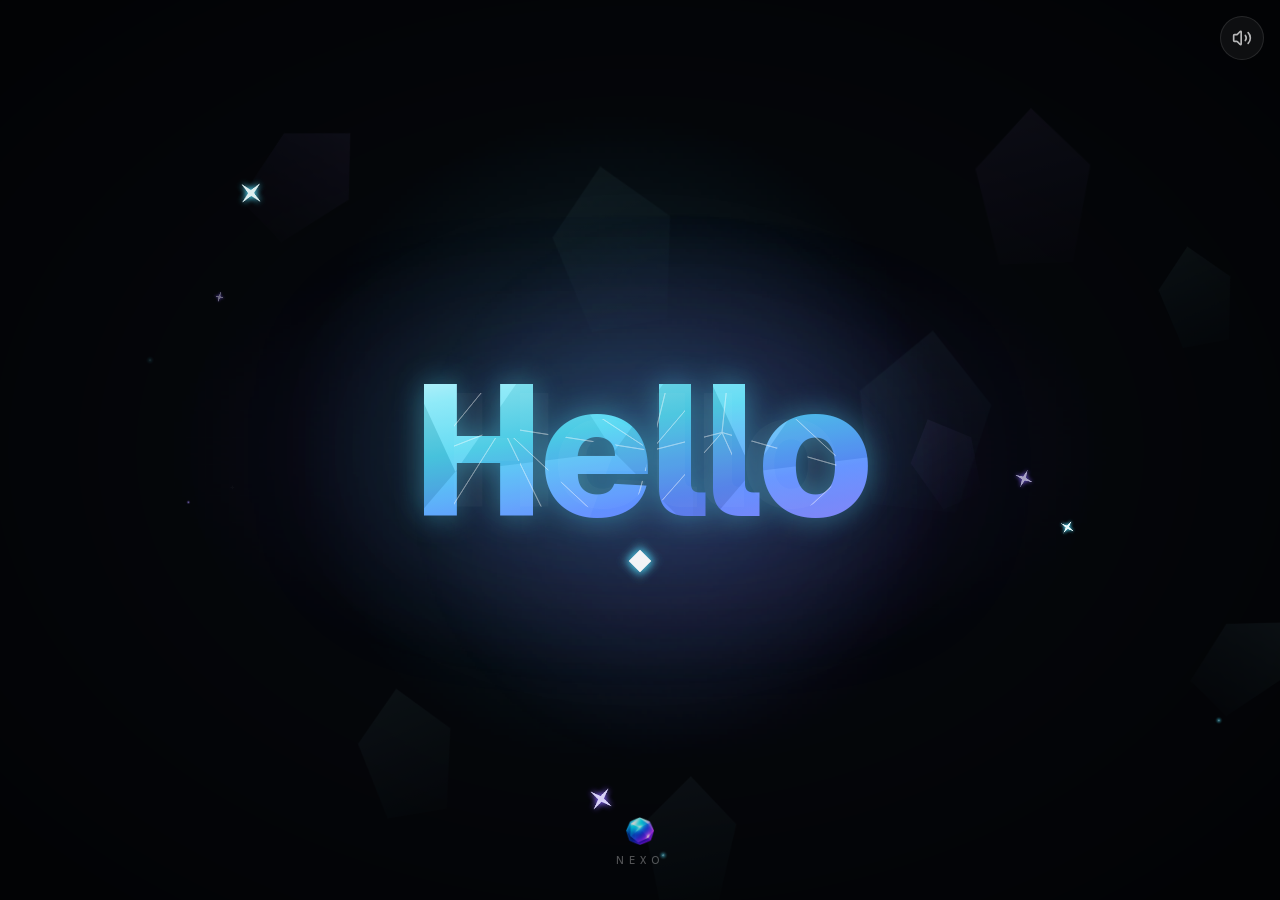
==== commit ba2b654d: "Website 2026-11-22 11:32" ====
--- a/index.html
+++ b/index.html
@@ -1 +1 @@
-<!DOCTYPE html><html lang="de" class="dark geist_a71539c9-module__T19VSG__variable geist_mono_8d43a2aa-module__8Li5zG__variable caveat_f4b61a99-module__qhs43G__variable h-full antialiased"><head><meta charSet="utf-8"/><meta name="viewport" content="width=device-width, initial-scale=1, maximum-scale=1, user-scalable=no, viewport-fit=cover"/><link rel="preload" href="/_next/static/media/797e433ab948586e-s.p.0r6juujl39pe6.woff2" as="font" crossorigin="" type="font/woff2"/><link rel="preload" href="/_next/static/media/a85fe84266768609-s.p.0h6ig86gwutp4.woff2" as="font" crossorigin="" type="font/woff2"/><link rel="preload" href="/_next/static/media/caa3a2e1cccd8315-s.p.0wgildi0cnwt9.woff2" as="font" crossorigin="" type="font/woff2"/><link rel="preload" as="image" href="/crystal.png"/><link rel="stylesheet" href="/_next/static/chunks/04khlw2bsgxee.css" data-precedence="next"/><link rel="stylesheet" href="/_next/static/chunks/0vamba2npa4g3.css" data-precedence="next"/><link rel="stylesheet" href="/_next/static/chunks/1_z8bjdv9g41i.css" data-precedence="next"/><link rel="preload" as="script" fetchPriority="low" href="/_next/static/chunks/0rqmg49wirni2.js"/><script src="/_next/static/chunks/2i51e627rllld.js" async=""></script><script src="/_next/static/chunks/13mygkiy-sgj0.js" async=""></script><script src="/_next/static/chunks/1ib4xohwn_uib.js" async=""></script><script src="/_next/static/chunks/turbopack-1xsj3ijd8hkog.js" async=""></script><script src="/_next/static/chunks/2do6d2amrt2at.js" async=""></script><script src="/_next/static/chunks/3tie-uyjdk5lp.js" async=""></script><script src="/_next/static/chunks/31e-6o_vvjimr.js" async=""></script><script src="/_next/static/chunks/0gdm_7kdql0em.js" async=""></script><script src="/_next/static/chunks/3fqjxqosgtgr5.js" async=""></script><script src="/_next/static/chunks/1qppzifzsu4w7.js" async=""></script><script src="/_next/static/chunks/3nl4oasslo-i-.js" async=""></script><script src="/_next/static/chunks/333iidkz19foh.js" async=""></script><script src="/_next/static/chunks/2q7wwedyhcjo-.js" async=""></script><script src="/_next/static/chunks/1rcsd5vnk_sfx.js" async=""></script><script src="/_next/static/chunks/1guqfjhjyr0w4.js" async=""></script><script src="/_next/static/chunks/3259_ziqbqms8.js" async=""></script><script src="/_next/static/chunks/0dths79yinlkn.js" async=""></script><script src="/_next/static/chunks/15a3kn6c_qgkf.js" async=""></script><script src="/_next/static/chunks/2ivs1idp0bdpu.js" async=""></script><script src="/_next/static/chunks/1ja8_trqg0-54.js" async=""></script><script src="/_next/static/chunks/1zkl4_yb64mir.js" async=""></script><meta name="theme-color" content="#0a0a0a"/><meta name="color-scheme" content="dark"/><title>Nexo</title><meta name="description" content="Nexo ist deine kostenlose Schul-App: Stundenplan, Hausaufgaben, Notizen mit Stift, Noten und Planer an einem Ort. Alles bleibt auf deinem Gerät – ohne Konto, ohne Werbung, auch offline."/><meta name="application-name" content="Nexo"/><link rel="manifest" href="/manifest.webmanifest"/><meta name="keywords" content="Schul-App,Stundenplan,Hausaufgaben,Notizen,Noten,Planer,Schule,offline"/><meta name="google-site-verification" content="q62KNZA9tdDv4IZWB9Q8J-BwRxZVMETvucuHafcso_k"/><meta name="google-site-verification" content="Vy8iLFh-w-jxbNN5xSrBkBcuiUnUKpoh8qIJMu3uRIo"/><meta name="mobile-web-app-capable" content="yes"/><meta name="apple-mobile-web-app-title" content="Nexo"/><meta name="apple-mobile-web-app-status-bar-style" content="black-translucent"/><meta property="og:title" content="Nexo"/><meta property="og:description" content="Nexo ist deine kostenlose Schul-App: Stundenplan, Hausaufgaben, Notizen mit Stift, Noten und Planer an einem Ort. Alles bleibt auf deinem Gerät – ohne Konto, ohne Werbung, auch offline."/><meta property="og:url" content="https://nexo-official.github.io/"/><meta property="og:site_name" content="Nexo"/><meta property="og:locale" content="de_DE"/><meta property="og:image" content="https://nexo-official.github.io/icon-512.png"/><meta property="og:image:width" content="512"/><meta property="og:image:height" content="512"/><meta property="og:image:alt" content="Nexo"/><meta property="og:type" content="website"/><meta name="twitter:card" content="summary"/><meta name="twitter:title" content="Nexo"/><meta name="twitter:description" content="Nexo ist deine kostenlose Schul-App: Stundenplan, Hausaufgaben, Notizen mit Stift, Noten und Planer an einem Ort. Alles bleibt auf deinem Gerät – ohne Konto, ohne Werbung, auch offline."/><meta name="twitter:image" content="https://nexo-official.github.io/icon-512.png"/><link rel="icon" href="/icon.png?icon.0kevs3wyk-muc.png" sizes="512x512" type="image/png"/><link rel="apple-touch-icon" href="/apple-icon.png?apple-icon.0-7ggz6d2srgz.png" sizes="180x180" type="image/png"/><meta name="next-size-adjust" content=""/><script src="/_next/static/chunks/0cz1d0mv5g_q7.js" noModule=""></script></head><body class="h-full overflow-hidden"><div hidden=""><!--$--><!--/$--></div><div aria-hidden="true" class="nexo-boot"><img src="/crystal.png" alt="" class="nexo-boot-mark" draggable="false"/><span class="nexo-boot-line"></span><span class="nexo-boot-hi"></span></div><script>(self.__next_s=self.__next_s||[]).push([0,{"children":"(function(){try{\nvar d=document.documentElement;\nif(localStorage.getItem(\"nexo:onboarded\")!==\"1\")return;\nvar inst=false||matchMedia(\"(display-mode: standalone)\").matches||navigator.standalone===true;\nif(!inst||sessionStorage.getItem(\"nexo:booted\")){d.setAttribute(\"data-no-boot\",\"\");return;}\nsessionStorage.setItem(\"nexo:booted\",\"1\");\nif(sessionStorage.getItem(\"nexo:greeted\"))return;\nvar p=JSON.parse(localStorage.getItem(\"nexo:profile\")||\"{}\");\nvar n=(p.firstName||\"\").trim();if(!n)return;\nsessionStorage.setItem(\"nexo:greeted\",\"1\");\nvar h={\"de\":{\"m\":\"Guten Morgen, {name}\",\"d\":\"Hallo, {name}\",\"e\":\"Guten Abend, {name}\"},\"en\":{\"m\":\"Good morning, {name}\",\"d\":\"Hi, {name}\",\"e\":\"Good evening, {name}\"},\"fr\":{\"m\":\"Bonjour, {name}\",\"d\":\"Salut, {name}\",\"e\":\"Bonsoir, {name}\"},\"es\":{\"m\":\"Buenos días, {name}\",\"d\":\"Hola, {name}\",\"e\":\"Buenas noches, {name}\"},\"ja\":{\"m\":\"おはよう、{name}\",\"d\":\"こんにちは、{name}\",\"e\":\"こんばんは、{name}\"}};var g=h[localStorage.getItem(\"nexo:locale\")]||h.de;\nvar hr=new Date().getHours();var t=(hr\u003e=5\u0026\u0026hr\u003c11?g.m:hr\u003e=17||hr\u003c5?g.e:g.d).replace(\"{name}\",n);\nd.style.setProperty(\"--boot-hi\",JSON.stringify(t));d.setAttribute(\"data-boot-greet\",\"\");\n}catch(e){}})();","id":"nexo-boot-greet"}])</script><div class="pointer-events-none fixed left-0 top-0 z-50 pl-5 pt-5 sm:pl-8 sm:pt-7"><div class="pointer-events-auto"><div class="relative"><div class="relative transition-[transform,opacity] duration-[450ms] ease-[cubic-bezier(0.22,0.61,0.36,1)]" style="transform:scale(1);transform-origin:top left;opacity:1"><button type="button" aria-label="Menü" data-tour="menu" aria-expanded="false" class="relative flex h-14 items-center rounded-lg outline-none focus-visible:ring-2 focus-visible:ring-ring"><div class="size-14 shrink-0" aria-hidden="true"></div></button><div id="nexo-crystal" aria-hidden="true" class="pointer-events-none absolute left-0 top-0 z-10 will-change-transform" style="width:56px;height:56px;transform:translateX(-6px);transform-origin:0% 0% 0"><img src="/crystal.png" alt="" aria-hidden="true" draggable="false" class="select-none object-contain size-full"/></div><div aria-hidden="true" class="pointer-events-none absolute left-0 top-0 z-10 whitespace-nowrap" style="opacity:0;transform:translateX(66px) translateY(28px)"><span class="block -translate-y-1/2 font-semibold leading-none tracking-tight text-foreground" style="font-size:1.5rem">Workspace</span></div><div aria-hidden="true" class="absolute left-0 top-0 flex flex-col" style="pointer-events:none;visibility:hidden"><div aria-hidden="true" class="pointer-events-none absolute -inset-x-8 -inset-y-4 backdrop-blur-[3px] [mask-image:linear-gradient(to_right,transparent,black_22%,black_78%,transparent),linear-gradient(to_bottom,transparent,black_14%,black_86%,transparent)] [mask-composite:intersect] [-webkit-mask-image:linear-gradient(to_right,transparent,black_22%,black_78%,transparent),linear-gradient(to_bottom,transparent,black_14%,black_86%,transparent)] [-webkit-mask-composite:source-in]" style="opacity:0"></div><button type="button" data-tour="menu-settings" class="group relative flex h-14 items-center gap-3 text-left" style="opacity:0;transform:translateY(-8px)"><span class="relative grid size-11 shrink-0 place-items-center overflow-hidden rounded-full bg-surface-2 text-sm font-semibold text-muted ring-1 ring-border transition-[opacity,color] duration-300 group-hover:text-foreground"></span><span class="text-lg font-semibold tracking-tight text-muted transition-colors group-hover:text-accent">Einstellungen</span></button><button type="button" data-tour="menu-workspace" class="group relative flex h-12 items-center text-left" style="opacity:0;transform:translateY(-8px)"><span class="text-2xl font-semibold tracking-tight transition-colors duration-200 text-foreground opacity-0">Workspace</span></button><button type="button" data-tour="menu-school" class="group relative flex h-12 items-center text-left" style="opacity:0;transform:translateY(-8px)"><span class="text-2xl font-semibold tracking-tight transition-colors duration-200 text-muted group-hover:text-accent">Schule</span></button><button type="button" data-tour="menu-planner" class="group relative flex h-12 items-center text-left" style="opacity:0;transform:translateY(-8px)"><span class="text-2xl font-semibold tracking-tight transition-colors duration-200 text-muted group-hover:text-accent">Planer</span></button><button type="button" data-tour="menu-progress" class="group relative flex h-12 items-center text-left" style="opacity:0;transform:translateY(-8px)"><span class="text-2xl font-semibold tracking-tight transition-colors duration-200 text-muted group-hover:text-accent">Fortschritt</span></button><button type="button" data-tour="menu-nexoAi" class="group relative flex h-12 items-center text-left" style="opacity:0;transform:translateY(-8px)"><span class="text-2xl font-semibold tracking-tight transition-colors duration-200 text-muted group-hover:text-accent">Nexo AI</span><span class="ml-2 self-center text-xs font-medium text-faint">bald</span></button><button type="button" data-tour="menu-community" class="group relative flex h-12 items-center text-left" style="opacity:0;transform:translateY(-8px)"><span class="text-2xl font-semibold tracking-tight transition-colors duration-200 text-muted group-hover:text-accent">Community</span><span class="ml-2 self-center text-xs font-medium text-faint">bald</span></button></div></div></div></div></div><main class="h-full"><div class="h-full w-full"><div class="relative h-full w-full select-none overflow-hidden" style="-webkit-touch-callout:none"><div aria-hidden="true" class="nexo-wall pointer-events-none absolute inset-0 z-0" style="transform-origin:top left"><div class="absolute inset-0 overflow-hidden" style="background:#07081a"><svg class="absolute inset-0 h-full w-full" viewBox="0 0 1600 1000" preserveAspectRatio="xMidYMid slice" aria-hidden="true"><defs><linearGradient id="wc-sky" x1="0" y1="0" x2="0" y2="1"><stop offset="0" stop-color="#05060f"></stop><stop offset="0.55" stop-color="#0b0a1f"></stop><stop offset="1" stop-color="#151033"></stop></linearGradient><radialGradient id="wc-glow" cx="0.5" cy="0.5" r="0.5"><stop offset="0" stop-color="#7c6bff" stop-opacity="0.32"></stop><stop offset="0.5" stop-color="#7c6bff" stop-opacity="0.1"></stop><stop offset="1" stop-color="#7c6bff" stop-opacity="0"></stop></radialGradient><radialGradient id="wc-glow2" cx="0.5" cy="0.5" r="0.5"><stop offset="0" stop-color="#46e0ff" stop-opacity="0.16"></stop><stop offset="1" stop-color="#46e0ff" stop-opacity="0"></stop></radialGradient><linearGradient id="wc-cl" x1="0" y1="0" x2="0.4" y2="1"><stop offset="0" stop-color="#7fe9ff" stop-opacity="0.55"></stop><stop offset="0.55" stop-color="#7c6bff" stop-opacity="0.35"></stop><stop offset="1" stop-color="#7c6bff" stop-opacity="0.05"></stop></linearGradient><linearGradient id="wc-cr" x1="0" y1="0" x2="0" y2="1"><stop offset="0" stop-color="#a58bff" stop-opacity="0.4"></stop><stop offset="0.6" stop-color="#c45cff" stop-opacity="0.22"></stop><stop offset="1" stop-color="#c45cff" stop-opacity="0.03"></stop></linearGradient><linearGradient id="wc-ridge" x1="0" y1="0" x2="1" y2="0"><stop offset="0" stop-color="#46e0ff" stop-opacity="0.5"></stop><stop offset="0.5" stop-color="#7c6bff" stop-opacity="0.45"></stop><stop offset="1" stop-color="#c45cff" stop-opacity="0.4"></stop></linearGradient></defs><rect width="1600" height="1000" fill="url(#wc-sky)"></rect><ellipse cx="1210" cy="470" rx="520" ry="420" fill="url(#wc-glow)"></ellipse><ellipse cx="260" cy="120" rx="520" ry="340" fill="url(#wc-glow2)"></ellipse><polyline points="90,120 210,70 420,90 330,160 180,250 300,300" fill="none" stroke="rgba(160,190,255,0.16)" stroke-width="1"></polyline><circle cx="90" cy="120" r="1.8" fill="#fff" opacity="0.25"></circle><circle cx="210" cy="70" r="1.1" fill="#fff" opacity="0.38"></circle><circle cx="330" cy="160" r="1.1" fill="#fff" opacity="0.51"></circle><circle cx="180" cy="250" r="1.1" fill="#fff" opacity="0.64"></circle><circle cx="420" cy="90" r="1.1" fill="#fff" opacity="0.27"></circle><circle cx="520" cy="210" r="1.8" fill="#fff" opacity="0.4"></circle><circle cx="640" cy="60" r="1.1" fill="#fff" opacity="0.53"></circle><circle cx="760" cy="150" r="1.1" fill="#fff" opacity="0.6599999999999999"></circle><circle cx="880" cy="80" r="1.1" fill="#fff" opacity="0.29"></circle><circle cx="990" cy="190" r="1.1" fill="#fff" opacity="0.42000000000000004"></circle><circle cx="70" cy="330" r="1.8" fill="#fff" opacity="0.55"></circle><circle cx="300" cy="300" r="1.1" fill="#fff" opacity="0.6799999999999999"></circle><circle cx="600" cy="320" r="1.1" fill="#fff" opacity="0.31"></circle><circle cx="1080" cy="70" r="1.1" fill="#fff" opacity="0.44"></circle><circle cx="1500" cy="90" r="1.1" fill="#fff" opacity="0.5700000000000001"></circle><circle cx="1420" cy="220" r="1.8" fill="#fff" opacity="0.7"></circle><circle cx="1560" cy="300" r="1.1" fill="#fff" opacity="0.33"></circle><circle cx="40" cy="200" r="1.1" fill="#fff" opacity="0.45999999999999996"></circle><circle cx="700" cy="260" r="1.1" fill="#fff" opacity="0.5900000000000001"></circle><circle cx="1000" cy="300" r="1.1" fill="#fff" opacity="0.72"></circle><g transform="translate(0 110)"><path d="M1215,120 L1125,265 L1150,600 L1208,630 L1212,282 Z" fill="url(#wc-cl)"></path><path d="M1215,120 L1212,282 L1208,630 L1285,598 L1310,262 Z" fill="url(#wc-cr)"></path><path d="M1215,120 L1125,265 L1150,600 L1208,630 L1285,598 L1310,262 Z M1125,265 L1212,282 L1310,262 M1212,282 L1208,630" fill="none" stroke="rgba(190,220,255,0.28)" stroke-width="1.2" stroke-linejoin="round"></path><path d="M1365,300 L1328,382 L1345,560 L1378,575 L1381,392 Z" fill="url(#wc-cl)" opacity="0.7"></path><path d="M1365,300 L1381,392 L1378,575 L1418,552 L1420,375 Z" fill="url(#wc-cr)" opacity="0.7"></path><path d="M1365,300 L1328,382 L1381,392 L1420,375 Z" fill="none" stroke="rgba(190,220,255,0.22)" stroke-width="1"></path></g><path d="M-40,770 L130,635 L45,840 Z" fill="#17153a" stroke="rgba(130,150,255,0.07)" stroke-width="1" stroke-linejoin="round"></path><path d="M-40,770 L45,840 L-40,1000 Z" fill="#0e0d25" stroke="rgba(130,150,255,0.07)" stroke-width="1" stroke-linejoin="round"></path><path d="M45,840 L130,635 L130,1000 L-40,1000 Z" fill="#0e0d25" stroke="rgba(130,150,255,0.07)" stroke-width="1" stroke-linejoin="round"></path><path d="M130,635 L290,715 L210,877 Z" fill="#100d29" stroke="rgba(130,150,255,0.07)" stroke-width="1" stroke-linejoin="round"></path><path d="M130,635 L210,877 L130,1000 Z" fill="#100d29" stroke="rgba(130,150,255,0.07)" stroke-width="1" stroke-linejoin="round"></path><path d="M210,877 L290,715 L290,1000 L130,1000 Z" fill="#1a1640" stroke="rgba(130,150,255,0.07)" stroke-width="1" stroke-linejoin="round"></path><path d="M290,715 L470,530 L380,854 Z" fill="#16163c" stroke="rgba(130,150,255,0.07)" stroke-width="1" stroke-linejoin="round"></path><path d="M290,715 L380,854 L290,1000 Z" fill="#0d0c22" stroke="rgba(130,150,255,0.07)" stroke-width="1" stroke-linejoin="round"></path><path d="M380,854 L470,530 L470,1000 L290,1000 Z" fill="#0d0c22" stroke="rgba(130,150,255,0.07)" stroke-width="1" stroke-linejoin="round"></path><path d="M470,530 L640,690 L555,891 Z" fill="#0e0d25" stroke="rgba(130,150,255,0.07)" stroke-width="1" stroke-linejoin="round"></path><path d="M470,530 L555,891 L470,1000 Z" fill="#0e0d25" stroke="rgba(130,150,255,0.07)" stroke-width="1" stroke-linejoin="round"></path><path d="M555,891 L640,690 L640,1000 L470,1000 Z" fill="#17153a" stroke="rgba(130,150,255,0.07)" stroke-width="1" stroke-linejoin="round"></path><path d="M640,690 L800,585 L720,868 Z" fill="#1a1640" stroke="rgba(130,150,255,0.07)" stroke-width="1" stroke-linejoin="round"></path><path d="M640,690 L720,868 L640,1000 Z" fill="#100d29" stroke="rgba(130,150,255,0.07)" stroke-width="1" stroke-linejoin="round"></path><path d="M720,868 L800,585 L800,1000 L640,1000 Z" fill="#100d29" stroke="rgba(130,150,255,0.07)" stroke-width="1" stroke-linejoin="round"></path><path d="M800,585 L960,720 L880,845 Z" fill="#0d0c22" stroke="rgba(130,150,255,0.07)" stroke-width="1" stroke-linejoin="round"></path><path d="M800,585 L880,845 L800,1000 Z" fill="#0d0c22" stroke="rgba(130,150,255,0.07)" stroke-width="1" stroke-linejoin="round"></path><path d="M880,845 L960,720 L960,1000 L800,1000 Z" fill="#16163c" stroke="rgba(130,150,255,0.07)" stroke-width="1" stroke-linejoin="round"></path><path d="M960,720 L1130,560 L1045,882 Z" fill="#17153a" stroke="rgba(130,150,255,0.07)" stroke-width="1" stroke-linejoin="round"></path><path d="M960,720 L1045,882 L960,1000 Z" fill="#0e0d25" stroke="rgba(130,150,255,0.07)" stroke-width="1" stroke-linejoin="round"></path><path d="M1045,882 L1130,560 L1130,1000 L960,1000 Z" fill="#0e0d25" stroke="rgba(130,150,255,0.07)" stroke-width="1" stroke-linejoin="round"></path><path d="M1130,560 L1300,675 L1215,859 Z" fill="#100d29" stroke="rgba(130,150,255,0.07)" stroke-width="1" stroke-linejoin="round"></path><path d="M1130,560 L1215,859 L1130,1000 Z" fill="#100d29" stroke="rgba(130,150,255,0.07)" stroke-width="1" stroke-linejoin="round"></path><path d="M1215,859 L1300,675 L1300,1000 L1130,1000 Z" fill="#1a1640" stroke="rgba(130,150,255,0.07)" stroke-width="1" stroke-linejoin="round"></path><path d="M1300,675 L1470,600 L1385,896 Z" fill="#16163c" stroke="rgba(130,150,255,0.07)" stroke-width="1" stroke-linejoin="round"></path><path d="M1300,675 L1385,896 L1300,1000 Z" fill="#0d0c22" stroke="rgba(130,150,255,0.07)" stroke-width="1" stroke-linejoin="round"></path><path d="M1385,896 L1470,600 L1470,1000 L1300,1000 Z" fill="#0d0c22" stroke="rgba(130,150,255,0.07)" stroke-width="1" stroke-linejoin="round"></path><path d="M1470,600 L1640,710 L1555,873 Z" fill="#0e0d25" stroke="rgba(130,150,255,0.07)" stroke-width="1" stroke-linejoin="round"></path><path d="M1470,600 L1555,873 L1470,1000 Z" fill="#0e0d25" stroke="rgba(130,150,255,0.07)" stroke-width="1" stroke-linejoin="round"></path><path d="M1555,873 L1640,710 L1640,1000 L1470,1000 Z" fill="#17153a" stroke="rgba(130,150,255,0.07)" stroke-width="1" stroke-linejoin="round"></path><polyline points="-40,770 130,635 290,715 470,530 640,690 800,585 960,720 1130,560 1300,675 1470,600 1640,710" fill="none" stroke="url(#wc-ridge)" stroke-width="1.4" stroke-linejoin="round"></polyline><path d="M-40,870 L180,760 L70,920 Z" fill="#100e27" stroke="rgba(120,110,255,0.06)" stroke-width="1" stroke-linejoin="round"></path><path d="M-40,870 L70,920 L-40,1000 Z" fill="#090816" stroke="rgba(120,110,255,0.06)" stroke-width="1" stroke-linejoin="round"></path><path d="M70,920 L180,760 L180,1000 L-40,1000 Z" fill="#090816" stroke="rgba(120,110,255,0.06)" stroke-width="1" stroke-linejoin="round"></path><path d="M180,760 L360,845 L270,957 Z" fill="#0b0a1a" stroke="rgba(120,110,255,0.06)" stroke-width="1" stroke-linejoin="round"></path><path d="M180,760 L270,957 L180,1000 Z" fill="#0b0a1a" stroke="rgba(120,110,255,0.06)" stroke-width="1" stroke-linejoin="round"></path><path d="M270,957 L360,845 L360,1000 L180,1000 Z" fill="#120f2b" stroke="rgba(120,110,255,0.06)" stroke-width="1" stroke-linejoin="round"></path><path d="M360,845 L560,730 L460,934 Z" fill="#100e27" stroke="rgba(120,110,255,0.06)" stroke-width="1" stroke-linejoin="round"></path><path d="M360,845 L460,934 L360,1000 Z" fill="#090816" stroke="rgba(120,110,255,0.06)" stroke-width="1" stroke-linejoin="round"></path><path d="M460,934 L560,730 L560,1000 L360,1000 Z" fill="#090816" stroke="rgba(120,110,255,0.06)" stroke-width="1" stroke-linejoin="round"></path><path d="M560,730 L760,850 L660,971 Z" fill="#0b0a1a" stroke="rgba(120,110,255,0.06)" stroke-width="1" stroke-linejoin="round"></path><path d="M560,730 L660,971 L560,1000 Z" fill="#0b0a1a" stroke="rgba(120,110,255,0.06)" stroke-width="1" stroke-linejoin="round"></path><path d="M660,971 L760,850 L760,1000 L560,1000 Z" fill="#120f2b" stroke="rgba(120,110,255,0.06)" stroke-width="1" stroke-linejoin="round"></path><path d="M760,850 L930,770 L845,948 Z" fill="#100e27" stroke="rgba(120,110,255,0.06)" stroke-width="1" stroke-linejoin="round"></path><path d="M760,850 L845,948 L760,1000 Z" fill="#090816" stroke="rgba(120,110,255,0.06)" stroke-width="1" stroke-linejoin="round"></path><path d="M845,948 L930,770 L930,1000 L760,1000 Z" fill="#090816" stroke="rgba(120,110,255,0.06)" stroke-width="1" stroke-linejoin="round"></path><path d="M930,770 L1120,870 L1025,925 Z" fill="#0b0a1a" stroke="rgba(120,110,255,0.06)" stroke-width="1" stroke-linejoin="round"></path><path d="M930,770 L1025,925 L930,1000 Z" fill="#0b0a1a" stroke="rgba(120,110,255,0.06)" stroke-width="1" stroke-linejoin="round"></path><path d="M1025,925 L1120,870 L1120,1000 L930,1000 Z" fill="#120f2b" stroke="rgba(120,110,255,0.06)" stroke-width="1" stroke-linejoin="round"></path><path d="M1120,870 L1320,760 L1220,962 Z" fill="#100e27" stroke="rgba(120,110,255,0.06)" stroke-width="1" stroke-linejoin="round"></path><path d="M1120,870 L1220,962 L1120,1000 Z" fill="#090816" stroke="rgba(120,110,255,0.06)" stroke-width="1" stroke-linejoin="round"></path><path d="M1220,962 L1320,760 L1320,1000 L1120,1000 Z" fill="#090816" stroke="rgba(120,110,255,0.06)" stroke-width="1" stroke-linejoin="round"></path><path d="M1320,760 L1500,845 L1410,939 Z" fill="#0b0a1a" stroke="rgba(120,110,255,0.06)" stroke-width="1" stroke-linejoin="round"></path><path d="M1320,760 L1410,939 L1320,1000 Z" fill="#0b0a1a" stroke="rgba(120,110,255,0.06)" stroke-width="1" stroke-linejoin="round"></path><path d="M1410,939 L1500,845 L1500,1000 L1320,1000 Z" fill="#120f2b" stroke="rgba(120,110,255,0.06)" stroke-width="1" stroke-linejoin="round"></path><path d="M1500,845 L1640,800 L1570,976 Z" fill="#100e27" stroke="rgba(120,110,255,0.06)" stroke-width="1" stroke-linejoin="round"></path><path d="M1500,845 L1570,976 L1500,1000 Z" fill="#090816" stroke="rgba(120,110,255,0.06)" stroke-width="1" stroke-linejoin="round"></path><path d="M1570,976 L1640,800 L1640,1000 L1500,1000 Z" fill="#090816" stroke="rgba(120,110,255,0.06)" stroke-width="1" stroke-linejoin="round"></path><polyline points="-40,870 180,760 360,845 560,730 760,850 930,770 1120,870 1320,760 1500,845 1640,800" fill="none" stroke="rgba(196,92,255,0.22)" stroke-width="1.2" stroke-linejoin="round"></polyline></svg></div><div aria-hidden="true" class="pointer-events-none absolute inset-0 bg-black"></div></div><div class="absolute inset-0 z-10 pointer-events-none overflow-hidden"><div class="pointer-events-none absolute inset-0 z-10" style="transform-origin:top left"></div></div><input type="file" accept="image/*" class="hidden"/></div></div><!--$--><!--/$--></main><div aria-hidden="true" class="pointer-events-none fixed inset-0 z-[180]"></div><script src="/_next/static/chunks/0rqmg49wirni2.js" id="_R_" async=""></script><script>(self.__next_f=self.__next_f||[]).push([0])</script><script>self.__next_f.push([1,"1:\"$Sreact.fragment\"\n2:I[78384,[\"/_next/static/chunks/2do6d2amrt2at.js\",\"/_next/static/chunks/3tie-uyjdk5lp.js\",\"/_next/static/chunks/31e-6o_vvjimr.js\",\"/_next/static/chunks/0gdm_7kdql0em.js\",\"/_next/static/chunks/3fqjxqosgtgr5.js\",\"/_next/static/chunks/1qppzifzsu4w7.js\",\"/_next/static/chunks/3nl4oasslo-i-.js\",\"/_next/static/chunks/333iidkz19foh.js\",\"/_next/static/chunks/2q7wwedyhcjo-.js\",\"/_next/static/chunks/1rcsd5vnk_sfx.js\"],\"BootSplash\"]\n3:I[79520,[\"/_next/static/chunks/2do6d2amrt2at.js\",\"/_next/static/chunks/3tie-uyjdk5lp.js\",\"/_next/static/chunks/31e-6o_vvjimr.js\",\"/_next/static/chunks/0gdm_7kdql0em.js\",\"/_next/static/chunks/3fqjxqosgtgr5.js\",\"/_next/static/chunks/1qppzifzsu4w7.js\",\"/_next/static/chunks/3nl4oasslo-i-.js\",\"/_next/static/chunks/333iidkz19foh.js\",\"/_next/static/chunks/2q7wwedyhcjo-.js\",\"/_next/static/chunks/1rcsd5vnk_sfx.js\"],\"\"]\n5:I[5748,[\"/_next/static/chunks/2do6d2amrt2at.js\",\"/_next/static/chunks/3tie-uyjdk5lp.js\",\"/_next/static/chunks/31e-6o_vvjimr.js\",\"/_next/static/chunks/0gdm_7kdql0em.js\",\"/_next/static/chunks/3fqjxqosgtgr5.js\",\"/_next/static/chunks/1qppzifzsu4w7.js\",\"/_next/static/chunks/3nl4oasslo-i-.js\",\"/_next/static/chunks/333iidkz19foh.js\",\"/_next/static/chunks/2q7wwedyhcjo-.js\",\"/_next/static/chunks/1rcsd5vnk_sfx.js\"],\"MotionSetup\"]\n6:I[59256,[\"/_next/static/chunks/2do6d2amrt2at.js\",\"/_next/static/chunks/3tie-uyjdk5lp.js\",\"/_next/static/chunks/31e-6o_vvjimr.js\",\"/_next/static/chunks/0gdm_7kdql0em.js\",\"/_next/static/chunks/3fqjxqosgtgr5.js\",\"/_next/static/chunks/1qppzifzsu4w7.js\",\"/_next/static/chunks/3nl4oasslo-i-.js\",\"/_next/static/chunks/333iidkz19foh.js\",\"/_next/static/chunks/2q7wwedyhcjo-.js\",\"/_next/static/chunks/1rcsd5vnk_sfx.js\"],\"AppMenu\"]\n7:I[39756,[\"/_next/static/chunks/2do6d2amrt2at.js\",\"/_next/static/chunks/3tie-uyjdk5lp.js\",\"/_next/static/chunks/31e-6o_vvjimr.js\",\"/_next/static/chunks/0gdm_7kdql0em.js\",\"/_next/static/chunks/3fqjxqosgtgr5.js\",\"/_next/static/chunks/1qppzifzsu4w7.js\",\"/_next/static/chunks/3nl4oasslo-i-.js\",\"/_next/static/chunks/333iidkz19foh.js\",\"/_next/static/chunks/2q7wwedyhcjo-.js\",\"/_next/static/chunks/1rcsd5vnk_sfx.js\"],\"default\"]\n8:I[58298,[\"/_next/static/chunks/2do6d2amrt2at.js\",\"/_next/static/chunks/3tie-uyjdk5lp.js\",\"/_next/static/chunks/31e-6o_vvjimr.js\",\"/_next/static/chunks/0gdm_7kdql0em.js\",\"/_next/static/chunks/3fqjxqosgtgr5.js\",\"/_next/static/chunks/1qppzifzsu4w7.js\",\"/_next/static/chunks/3nl4oasslo-i-.js\",\"/_next/static/chunks/333iidkz19foh.js\",\"/_next/static/chunks/2q7wwedyhcjo-.js\",\"/_next/static/chunks/1rcsd5vnk_sfx.js\",\"/_next/static/chunks/1guqfjhjyr0w4.js\"],\"default\"]\n9:I[37457,[\"/_next/static/chunks/2do6d2amrt2at.js\",\"/_next/static/chunks/3tie-uyjdk5lp.js\",\"/_next/static/chunks/31e-6o_vvjimr.js\",\"/_next/static/chunks/0gdm_7kdql0em.js\",\"/_next/static/chunks/3fqjxqosgtgr5.js\",\"/_next/static/chunks/1qppzifzsu4w7.js\",\"/_next/static/chunks/3nl4oasslo-i-.js\",\"/_next/static/chunks/333iidkz19foh.js\",\"/_next/static/chunks/2q7wwedyhcjo-.js\",\"/_next/static/chunks/1rcsd5vnk_sfx.js\"],\"default\"]\n23:I[63491,[\"/_next/static/chunks/2do6d2amrt2at.js\",\"/_next/static/chunks/3tie-uyjdk5lp.js\",\"/_next/static/chunks/31e-6o_vvjimr.js\",\"/_next/static/chunks/0gdm_7kdql0em.js\",\"/_next/static/chunks/3fqjxqosgtgr5.js\",\"/_next/static/chunks/1qppzifzsu4w7.js\",\"/_next/static/chunks/3nl4oasslo-i-.js\",\"/_next/static/chunks/333iidkz19foh.js\",\"/_next/static/chunks/2q7wwedyhcjo-.js\",\"/_next/static/chunks/1rcsd5vnk_sfx.js\",\"/_next/static/chunks/3259_ziqbqms8.js\"],\"default\"]\n:HL[\"/_next/static/chunks/04khlw2bsgxee.css\",\"style\"]\n:HL[\"/_next/static/chunks/0vamba2npa4g3.css\",\"style\"]\n:HL[\"/_next/static/chunks/1_z8bjdv9g41i.css\",\"style\"]\n:HL[\"/_next/static/media/797e433ab948586e-s.p.0r6juujl39pe6.woff2\",\"font\",{\"crossOrigin\":\"\",\"type\":\"font/woff2\"}]\n:HL[\"/_next/static/media/a85fe84266768609-s.p.0h6ig86gwutp4.woff2\",\"font\",{\"crossOrigin\":\"\",\"type\":\"font/woff2\"}]\n:HL[\"/_next/static/media/caa3a2e1cccd8315-s.p.0wgildi0cnwt9.woff2\",\"font\",{\"crossOrigin\":\"\",\"type\":\"font/woff2\"}]\n4:T4b4,(function(){try{\nvar d=document.documentElement;\nif(localStorage.getItem(\"nexo:onboarded\")!==\"1\")return;\nvar inst=false||matchMedia(\"(display-mode: standalone)\").matches||navigator.standalone===true;\nif(!inst||sessionStorage.getItem(\"nexo:booted\")){d.setAttribute(\"data-no-boot\",\"\");return;}\nsessionStorage.setItem(\"nexo:booted\",\"1\");\nif(sessionStorage.getItem(\"nexo:greeted\"))return;\nvar p=JSON.parse(localStorage.getItem(\"nexo:profile\")||\"{}\");\nvar n=(p.firstName||\"\").trim();if(!n)return;\nsessionStorage.setItem(\"nexo:greeted\",\"1\");\nvar h={\"de\":{\"m\":\"Guten Morgen, {name}\",\"d\":\"Hallo, {name}\",\"e\":\"Guten Abend, {name}\"},\"en\":{\"m\":\"Good morning, {name}\",\"d\":\"Hi, {name}\",\"e\":\"Good evening, {name}\"},\"fr\":{\"m\":\"Bonjour, {name}\",\"d\":\"Salut, {name}\",\"e\":\"Bonsoir, {name}\"},\"es\":{\"m\":\"Buenos días, {name}\",\"d\":\"Hola, {name}\",\"e\":\"Buenas noches, {name}\"},\"ja\":{\"m\":\"おはよう、{name}\",\"d\":\"こんにちは、{name}\",\"e\":\"こんばんは、{name}\"}};var g=h[localStorage.getItem(\"nexo:locale\")]||h.de;\nvar hr=new Date().getHours();var t=(hr\u003e=5\u0026\u0026hr\u003c11?g.m:hr\u003e=17||hr\u003c5?g.e:g.d).replace(\"{name}\",n);\nd.style.setProperty(\"--boot-hi\",JSON.stringify(t));d.setAttribute(\"data-boot-greet\",\"\");\n}catch(e){}})();0:{\"P\":null,\"c\":[\"\",\"\"],\"q\":\"\",\"i\":false,\"f\":[[[\"\",{\"children\":[\"__PAGE__\",{},\"$undefined\",\"$undefined\",4608]},\"$undefined\",\"$undefined\",4624],[[\"$\",\"$1\",\"c\",{\"children\":[[[\"$\",\"link\",\"0\",{\"rel\":\"stylesheet\",\"href\":\"/_next/static/chunks/04khlw2bsgxee.css\",\"precedence\":\"next\",\"crossOrigin\":\"$undefined\",\"nonce\":\"$undefined\"}],[\"$\",\"link\",\"1\",{\"rel\":\"stylesheet\",\"href\":\"/_next/static/chunks/0vamba2npa4g3.css\",\"precedence\":\"next\",\"crossOrigin\":\"$undefined\",\"nonce\":\"$undefined\"}],[\"$\",\"link\",\"2\",{\"rel\":\"stylesheet\",\"href\":\"/_next/static/chunks/1_z8bjdv9g41i.css\",\"precedence\":\"next\",\"crossOrigin\":\"$undefined\",\"nonce\":\"$undefined\"}],[\"$\",\"script\",\"script-0\",{\"src\":\"/_next/static/chunks/2do6d2amrt2at.js\",\"async\":true,\"nonce\":\"$undefined\"}],[\"$\",\"script\",\"script-1\",{\"src\":\"/_next/static/chunks/3tie-uyjdk5lp.js\",\"async\":true,\"nonce\":\"$undefined\"}],[\"$\",\"script\",\"script-2\",{\"src\":\"/_next/static/chunks/31e-6o_vvjimr.js\",\"async\":true,\"nonce\":\"$undefined\"}],[\"$\",\"script\",\"script-3\",{\"src\":\"/_next/static/chunks/0gdm_7kdql0em.js\",\"async\":true,\"nonce\":\"$undefined\"}],[\"$\",\"script\",\"script-4\",{\"src\":\"/_next/static/chunks/3fqjxqosgtgr5.js\",\"async\":true,\"nonce\":\"$undefined\"}],[\"$\",\"script\",\"script-5\",{\"src\":\"/_next/static/chunks/1qppzifzsu4w7.js\",\"async\":true,\"nonce\":\"$undefined\"}],[\"$\",\"script\",\"script-6\",{\"src\":\"/_next/static/chunks/3nl4oasslo-i-.js\",\"async\":true,\"nonce\":\"$undefined\"}],[\"$\",\"script\",\"script-7\",{\"src\":\"/_next/static/chunks/333iidkz19foh.js\",\"async\":true,\"nonce\":\"$undefined\"}],[\"$\",\"script\",\"script-8\",{\"src\":\"/_next/static/chunks/2q7wwedyhcjo-.js\",\"async\":true,\"nonce\":\"$undefined\"}],[\"$\",\"script\",\"script-9\",{\"src\":\"/_next/static/chunks/1rcsd5vnk_sfx.js\",\"async\":true,\"nonce\":\"$undefined\"}]],[\"$\",\"html\",null,{\"lang\":\"de\",\"suppressHydrationWarning\":true,\"className\":\"dark geist_a71539c9-module__T19VSG__variable geist_mono_8d43a2aa-module__8Li5zG__variable caveat_f4b61a99-module__qhs43G__variable h-full antialiased\",\"children\":[\"$\",\"body\",null,{\"className\":\"h-full overflow-hidden\",\"children\":[[\"$\",\"$L2\",null,{}],[\"$\",\"$L3\",null,{\"id\":\"nexo-boot-greet\",\"strategy\":\"beforeInteractive\",\"children\":\"$4\"}],[\"$\",\"$L5\",null,{\"children\":[[\"$\",\"div\",null,{\"className\":\"pointer-events-none fixed left-0 top-0 z-50 pl-5 pt-5 sm:pl-8 sm:pt-7\",\"children\":[\"$\",\"div\",null,{\"className\":\"pointer-events-auto\",\"children\":[\"$\",\"$L6\",null,{}]}]}],[\"$\",\"main\",null,{\"className\":\"h-full\",\"children\":[\"$\",\"$L7\",null,{\"parallelRouterKey\":\"children\",\"error\":\"$8\",\"errorStyles\":[],\"errorScripts\":[[\"$\",\"script\",\"script-0\",{\"src\":\"/_next/static/chunks/1guqfjhjyr0w4.js\",\"async\":true,\"nonce\":\"$undefined\"}]],\"template\":[\"$\",\"$L9\",null,{}],\"templateStyles\":\"$undefined\",\"templateScripts\":\"$undefined\",\"notFound\":[[[\"$\",\"title\",null,{\"children\":\"404: This page could not be found.\"}],[\"$\",\"div\",null,{\"style\":{\"fontFamily\":\"system-ui,\\\"Segoe UI\\\",Roboto,Helvetica,Arial,sans-serif,\\\"Apple Color Emoji\\\",\\\"Segoe UI Emoji\\\"\",\"height\":\"100vh\",\"textAlign\":\"center\",\"display\":\"flex\",\"flexDirection\":\"column\",\"alignItems\":\"center\",\"justifyContent\":\"center\"},\"children\":[\"$\",\"div\",null,{\"children\":[[\"$\",\"style\",null,{\"dangerouslySetInnerHTML\":{\"__html\":\"body{color:#000;background:#fff;margin:0}.next-error-h1{border-right:1px solid rgba(0,0,0,.3)}@media (prefers-color-scheme:dark){body{color:#fff;background:#000}.next-error-h1{border-right:1px solid rgba(255,255,255,.3)}}\"}}],\"$La\",\"$Lb\"]}]}]],[]],\"forbidden\":\"$undefined\",\"unauthorized\":\"$undefined\"}]}],\"$Lc\",\"$Ld\",\"$Le\",\"$Lf\",\"$L10\",\"$L11\",\"$L12\",\"$L13\",\"$L14\",\"$L15\",\"$L16\",\"$L17\",\"$L18\",\"$L19\",\"$L1a\",\"$L1b\",\"$L1c\",\"$L1d\"]}],\"$L1e\",\"$L1f\",\"$L20\"]}]}]]}],{\"children\":[\"$L21\",{},null,false,null]},null,false,null],\"$L22\",false]],\"m\":\"$undefined\",\"G\":[\"$23\",[\"$L24\",\"$L25\",\"$L26\"]],\"S\":true,\"h\":null,\"r\":\"$undefined\",\"s\":\"$undefined\",\"a\":\"$undefined\",\"l\":\"$undefined\",\"p\":\"$undefined\",\"d\":\"$undefined\",\"b\":\"jHYdDay9KYHzf77zajJtk\"}\n27:I[42638,[\"/_next/static/chunks/2do6d2amrt2at.js\",\"/_next/static/chunks/3tie-uyjdk5lp.js\",\"/_next/static/chunks/31e-6o_vvjimr.js\",\"/_next/static/chunks/0gdm_7kdql0em.js\",\"/_next/static/chunks/3fqjxqosgtgr5.js\",\"/_next/static/chunks/1qppzifzsu4w7.js\",\"/_next/static/chunks/3nl4oasslo-i-.js\",\"/_next/static/chunks/333iidkz19foh.js\",\"/_next/static/chunks/2q7wwedyhcjo-.js\",\"/_next/static/chunks/1rcsd5vnk_sfx.js\"],\"BackToWorkspace\"]\n28:I[83826,[\"/_next/static/chunks/2do6d2amrt2at.js\",\"/_next/static/chunks/3tie-uyjdk5lp.js\",\"/_next/static/chunks/31e-6o_vvjimr.js\",\"/_next/static/chunks/0gdm_7kdql0em.js\",\"/_next/static/chunks/3fqjxqosgtgr5.js\",\"/_next/static/chunks/1qppzifzsu4w7.js\",\"/_next/static/chunks/3nl4oasslo-i-.js\",\"/_next/static/chunks/333iidkz19foh.js\",\"/_next/static/chunks/2q7wwedyhcjo-.js\",\"/_next/static/chunks/1rcsd5vnk_sfx.js\"],\"UndoToast\"]\n29:I[902,[\"/_next/static/chunks/2do6d2amrt2at.js\",\"/_next/static/chunks/3tie-uyjdk5lp.js\",\"/_next/static/chunks/31e-6o_vvjimr.js\",\"/_next/static/chunks/0gdm_7kdql0em.js\",\"/_next/static/chunks/3fqjxqosgtgr5.js\",\"/_next/static/chunks/1qppzifzsu4w7.js\",\"/_next/static/chunks/3nl4oasslo-i-.js\",\"/_next/static/chunks/333iidkz19foh.js\",\"/_next/static/chunks/2q7wwedyhcjo-.js\",\"/_next/static/chunks/1rcsd5vnk_sfx.js\"],\"BackupReminder\"]\n2a:I[54981,[\"/_next/static/chunks/2do6d2amrt2at.js\",\"/_next/static/chunks/3tie-uyjdk5lp.js\",\"/_next/static/chunks/31e-6o_vvjimr.js\",\"/_next/static/chunks/0gdm_7kdql0em.js\",\"/_next/static/chunks/3fqjxqosgtgr5.js\",\"/_next/static/chunks/1qppzifzsu4w7.js\",\"/_next/static/chunks/3nl4oasslo-i-.js\",\"/_next/static/chunks/333iidkz19foh.js\",\"/_next/static/chunks/2q7wwedyhcjo-.js\",\"/_next/static/chunks/1rcsd5vnk_sfx.js\"],\"Onboarding\"]\n2b:I[29766,[\"/_next/static/chunks/2do6d2amrt2at.js\",\"/_next/static/chunks/3tie-uyjdk5lp.js\",\"/_next/static/chunks/31e-6o_vvjimr.js\",\"/_next/static/chunks/0gdm_7kdql0em.js\",\"/_next/static/chunks/3fqjxqosgtgr5.js\",\"/_next/static/chunks/1qppzifzsu4w7.js\",\"/_next/static/chunks/3nl4oasslo-i-.js\",\"/_next/static/chunks/333iidkz19foh.js\",\"/_next/static/chunks/2q7wwedyhcjo-.js\",\"/_next/static/chunks/1rcsd5vnk_sfx.js\"],\"TourOverlay\"]\n2c:I[33392,[\"/_next/static/chunks/2do6d2amrt2at.js\",\"/_next/static/chunks/3tie-uyjdk5lp.js\",\"/_next/static/chunks/31e-6o_vvjimr.js\",\"/_next/static/chunks/0gdm_7kdql0em.js\",\"/_next/static/chunks/3fqjxqosgtgr5.js\",\"/_next/static/chunks/1qppzifzsu4w7.js\",\"/_next/static/chunks/3nl4oasslo-i-.js\",\"/_next/static/chunks/333iidkz19foh.js\",\"/_next/static/chunks/2q7wwedyhcjo-.js\",\"/_next/static/chunks/1rcsd5vnk_sfx.js\"],\"HoverHint\"]\n2d:I[71241,[\"/_next/static/chunks/2do6d2amrt2at.js\",\"/_next/static/chunks/3tie-uyjdk5lp.js\",\"/_next/static/chunks/31e-6o_vvjimr.js\",\"/_next/static/chunks/0gdm_7kdql0em.js\",\"/_next/static/chunks/3fqjxqosgtgr5.js\",\"/_next/static/chunks/1qppzifzsu4w7.js\",\"/_next/static/chunks/3nl4oasslo-i-.js\",\"/_next/static/chunks/333iidkz19foh.js\",\"/_next/static/chunks/2q7wwedyhcjo-.js\",\"/_next/static/chunks/1rcsd5vnk_sfx.js\"],\"CheckBurst\"]\n2e:I[97630,[\"/_next/static/chunks/2do6d2amrt2at.js\",\"/_next/static/chunks/3tie-uyjdk5lp.js\",\"/_next/static/chunks/31e-6o_vvjimr.js\",\"/_next/static/chunks/0gdm_7kdql0em.js\",\"/_next/static/chunks/3fqjxqosgtgr5.js\",\"/_next/static/chunks/1qppzifzsu4w7.js\",\"/_next/static/chunks/3nl4oasslo-i-.js\",\"/_next/static/chunks/333iidkz19foh.js\",\"/_next/static/chunks/2q7wwedyhcjo-.js\",\"/_next/static/chunks/1rcsd5vnk_sfx.js\"],\"QuickHomeworkHost\"]\n2f:I[26009,[\"/_next/static/chunks/2do6d2amrt2at.js\",\"/_next/static/chunks/3tie-uyjdk5lp.js\",\"/_next/static/chunks/31e-6o_vvjimr.js\",\"/_next/static/chunks/0gdm_7kdql0em.js\",\"/_next/static/chunks/3fqjxqosgtgr5.js\",\"/_next/static/chunks/1qppzifzsu4w7.js\",\"/_next/static/chunks/3nl4oasslo-i-.js\",\"/_next/static/chunks/333iidkz19foh.js\",\"/_next/static/chunks/2q7wwedyhcjo-.js\",\"/_next/static/chunks/1rcsd5vnk_sfx.js\"],\"CommandPalette\"]\n30:I[17892,[\"/_next/static/chunks/2do6d2amrt2at.js\",\"/_next/static/chunks/3tie-uyjdk5lp.js\",\"/_next/static/chunks/31e-6o_vvjimr.js\",\"/_next/static/chunks/0gdm_7kdql0em.js\",\"/_next/static/chunks/3fqjxqosgtgr5.js\",\"/_next/static/chunks/1qppzifzsu4w7.js\",\"/_next/static/chunks/3nl4oasslo-i-.js\",\"/_next/static/chunks/333iidkz19foh.js\",\"/_next/static/chunks/2q7wwedyhcjo-.js\",\"/_next/static/chunks/1rcsd5vnk_sfx.js\"],\"PullToSearch\"]\n31:I[43672,[\"/_next/static/chunks/2do6d2amrt2at.js\",\"/_next/static/chunks/3tie-uyjdk5lp.js\",\"/_next/static/chunks/31e-6o_vvjimr.js\",\"/_next/static/chunks/0gdm_7kdql0em.js\",\"/_next/static/chunks/3fqjxqosgtgr5.js\",\"/_next/static/chunks/1qppzifzsu4w7.js\",\"/_next/static/chunks/3nl4oasslo-i-.js\",\"/_next/static/chunks/333iidkz19foh.js\",\"/_next/static/chunks/2q7wwedyhcjo-.js\",\"/_next/static/chunks/1rcsd5vnk_sfx.js\"],\"ReminderHost\"]\n32:I[23246,[\"/_next/static/chunks/2do6d2amrt2at.js\",\"/_next/static/chunks/3tie-uyjdk5lp.js\",\"/_next/static/chunks/31e-6o_vvjimr.js\",\"/_next/static/chunks/0gdm_7kdql0em.js\",\"/_next/static/chunks/3fqjxqosgtgr5.js\",\"/_next/static/chunks/1qppzifzsu4w7.js\",\"/_next/static/chunks/3nl4oasslo-i-.js\",\"/_next/static/chunks/333iidkz19foh.js\",\"/_next/static/chunks/2q7wwedyhcjo-.js\",\"/_next/static/chunks/1rcsd5vnk_sfx.js\"],\"StudyHost\"]\n33:I[38363,[\"/_next/static/chunks/2do6d2amrt2at.js\",\"/_next/static/chunks/3tie-uyjdk5lp.js\",\"/_next/static/chunks/31e-6o_vvjimr.js\",\"/_next/static/chunks/0gdm_7kdql0em.js\",\"/_next/static/chunks/3fqjxqosgtgr5.js\",\"/_next/static/chunks/1qppzifzsu4w7.js\",\"/_next/static/chunks/3nl4oasslo-i-.js\",\"/_next/static/chunks/333iidkz19foh.js\",\"/_next/static/chunks/2q7wwedyhcjo-.js\",\"/_next/static/chunks/1rcsd5vnk_sfx.js\"],\"TimerHost\"]\n34:I[45813,[\"/_next/static/chunks/2do6d2amrt2at.js\",\"/_next/static/chunks/3tie-uyjdk5lp.js\",\"/_next/static/chunks/31e-6o_vvjimr.js\",\"/_next/static/chunks/0gdm_7kdql0em.js\",\"/_next/static/chunks/3fqjxqosgtgr5.js\",\"/_next/static/chunks/1qppzifzsu4w7.js\",\"/_next/static/chunks/3nl4oasslo-i-.js\",\"/_next/static/chunks/333iidkz19foh.js\",\"/_next/static/chunks/2q7wwedyhcjo-.js\",\"/_next/static/chunks/1rcsd5vnk_sfx.js\"],\"NudgeHost\"]\n35:I[29778,[\"/_next/static/chunks/2do6d2amrt2at.js\",\"/_next/static/chunks/3tie-uyjdk5lp.js\",\"/_next/static/chunks/31e-6o_vvjimr.js\",\"/_next/static/chunks/0gdm_7kdql0em.js\",\"/_next/static/chunks/3fqjxqosgtgr5.js\",\"/_next/static/chunks/1qppzifzsu4w7.js\",\"/_next/static/chunks/3nl4oasslo-i-.js\",\"/_next/static/chunks/333iidkz19foh.js\",\"/_next/static/chunks/2q7wwedyhcjo-.js\",\"/_next/static/chunks/1rcsd5vnk_sfx.js\"],\"ReliabilityHost\"]\n36:I[66452,[\"/_next/static/chunks/2do6d2amrt2at.js\",\"/_next/static/chunks/3tie-uyjdk5lp.js\",\"/_next/static/chunks/31e-6o_vvjimr.js\",\"/_next/static/chunks/0gdm_7kdql0em.js\",\"/_next/static/chunks/3fqjxqosgtgr5.js\",\"/_next/static/chunks/1qppzifzsu4w7.js\",\"/_next/static/chunks/3nl4oasslo-i-.js\",\"/_next/static/chunks/333iidkz19foh.js\",\"/_next/static/chunks/2q7wwedyhcjo-.js\",\"/_next/static/chunks/1rcsd5vnk_sfx.js\"],\"TiltHost\"]\n37:I[72330,[\"/_next/static/chunks/2do6d2amrt2at.js\",\"/_next/static/chunks/3tie-uyjdk5lp.js\",\"/_next/static/chunks/31e-6o_vvjimr.js\",\"/_next/static/chunks/0gdm_7kdql0em.js\",\"/_next/static/chunks/3fqjxqosgtgr5.js\",\"/_next/static/chunks/1qppzifzsu4w7.js\",\"/_next/static/chunks/3nl4oasslo-i-.js\",\"/_next/static/chunks/333iidkz19foh.js\",\"/_next/static/chunks/2q7wwedyhcjo-.js\",\"/_next/static/chunks/1rcsd5vnk_sfx.js\"],\"ProgressHost\"]\n38:I[54462,[\"/_next/static/chunks/2do6d2amrt2at.js\",\"/_next/static/chunks/3tie-uyjdk5lp.js\",\"/_next/static/chunks/31e-6o_vvjimr.js\",\"/_next/static/chunks/0gdm_7kdql0em.js\",\"/_next/static/chunks/3fqjxqosgtgr5.js\",\"/_next/static/chunks/1qppzifzsu4w7.js\",\"/_next/static/chunks/3nl4oasslo-i-.js\",\"/_next/static/chunks/333iidkz19foh.js\",\"/_next/static/chunks/2q7wwedyhcjo-.js\",\"/_next/static/chunks/1rcsd5vnk_sfx.js\"],\"AppRouteFix\"]\n39:I[32489,[\"/_next/static/chunks/2do6d2amrt2at.js\",\"/_next/static/chunks/3tie-uyjdk5lp.js\",\"/_next/static/chunks/31e-6o_vvjimr.js\",\"/_next/static/chunks/0gdm_7kdql0em.js\",\"/_next/static/chunks/3fqjxqosgtgr5.js\",\"/_next/static/chunks/1qppzifzsu4w7.js\",\"/_next/static/chunks/3nl4oasslo-i-.js\",\"/_next/static/chunks/333iidkz19foh.js\",\"/_next/static/chunks/2q7wwedyhcjo-.js\",\"/_next/static/chunks/1rcsd5vnk_sfx.js\"],\"PerfGuard\"]\n3a:I[86737,[\"/_next/static/chunks/2do6d2amrt2at.js\",\"/_next/static/chunks/3tie-uyjdk5lp.js\",\"/_next/static/chunks/31e-6o_vvjimr.js\",\"/_next/static/chunks/0gdm_7kdql0em.js\",\"/_next/static/chunks/3fqjxqosgtgr5.js\",\"/_next/static/chunks/1qppzifzsu4w7.js\",\"/_next/static/chunks/3nl4oasslo-i-.js\",\"/_next/static/chunks/333iidkz19foh.js\",\"/_next/static/chunks/2q7wwedyhcjo-.js\",\"/_next/static/chunks/1rcsd5vnk_sfx.js\"],\"Warmup\"]\n3b:I[19280,[\"/_next/static/chunks/2do6d2amrt2at.js\",\"/_next/static/chunks/3tie-uyjdk5lp.js\",\"/_next/static/chunks/31e-6o_vvjimr.js\",\"/_next/static/chunks/0gdm_7kdql0em.js\",\"/_next/static/chunks/3fqjxqosgtgr5.js\",\"/_next/static/chunks/1qppzifzsu4w7.js\",\"/_next/static/chunks/3nl4oasslo-i-.js\",\"/_next/static/chunks/333iidkz19foh.js\",\"/_next/static/chunks/2q7wwedyhcjo-.js\",\"/_next/static/chunks/1rcsd5vnk_sfx.js\"],\"ServiceWorkerRegister\"]\n3c:I[59986,[\"/_next/static/chunks/2do6d2amrt2at.js\",\"/_next/static/chunks/3tie-uyjdk5lp.js\",\"/_next/static/chunks/31e-6o_vvjimr.js\",\"/_next/static/chunks/0gdm_7kdql0em.js\",\"/_next/static/chunks/3fqjxqosgtgr5.js\",\"/_next/static/chunks/1qppzifzsu4w7.js\",\"/_next/static/chunks/3nl4oasslo-i-.js\",\"/_next/static/chunks/333iidkz19foh.js\",\"/_next/static/chunks/2q7wwedyhcjo-.js\",\"/_next/static/chunks/1rcsd5vnk_sfx.js\",\"/_next/static/chunks/0dths79yinlkn.js\",\"/_next/static/chunks/15a3kn6c_qgkf.js\",\"/_next/static/chunks/2ivs1idp0bdpu.js\",\"/_next/static/chunks/1ja8_trqg0-54.js\",\"/_next/static/chunks/1zkl4_yb64mir.js\"],\"WorkspaceHost\"]\n3d:I[24121,[\"/_next/static/chunks/2do6d2amrt2at.js\",\"/_next/static/chunks/3tie-uyjdk5lp.js\",\"/_next/static/chunks/31e-6o_vvjimr.js\",\"/_next/static/chunks/0gdm_7kdql0em.js\",\"/_next/static/chunks/3fqjxqosgtgr5.js\",\"/_next/static/chunks/1qppzifzsu4w7.js\",\"/_next/static/chunks/3nl4oasslo-i-.js\",\"/_next/static/chunks/333iidkz19foh.js\",\"/_next/static/chunks/2q7wwedyhcjo-.js\",\"/_next/static/chunks/1rcsd5vnk_sfx.js\",\"/_next/static/chunks/0dths79yinlkn.js\",\"/_next/static/chunks/15a3kn6c_qgkf.js\",\"/_next/static/chunks/2ivs1idp0bdpu.js\",\"/_next/static/chunks/1ja8_trqg0-54.js\",\"/_next/static/chunks/1zkl4_yb64mir.js\"],\"WorkspaceTip\"]\n3e:I[12479,[\"/_next/static/chunks/2do6d2amrt2at.js\",\"/_next/static/chunks/3tie-uyjdk5lp.js\",\"/_next/static/chunks/31e-6o_vvjimr.js\",\"/_next/static/chunks/0gdm_7kdql0em.js\",\"/_next/static/chunks/3fqjxqosgtgr5.js\",\"/_next/static/chunks/1qppzifzsu4w7.js\",\"/_next/static/chunks/3nl4oasslo-i-.js\",\"/_next/static/chunks/333iidkz19foh.js\",\"/_next/static/chunks/2q7wwedyhcjo-.js\",\"/_next/static/chunks/1rcsd5vnk_sfx.js\",\"/_next/static/chunks/0dths79yinlkn.js\",\"/_next/static/chunks/15a3kn6c_qgkf.js\",\"/_next/static/chunks/2ivs1idp0bdpu.js\",\"/_next/static/chunks/1ja8_trqg0-54.js\",\"/_next/static/chunks/1zkl4_yb64mir.js\"],\"ChapterStart\"]\n3f:I[97367,[\"/_next/static/chunks/2do6d2amrt2at.js\",\"/_next/static/chunks/3tie-uyjdk5lp.js\",\"/_next/static/chunks/31e-6o_vvjimr.js\",\"/_next/static/chunks/0gdm_7kdql0em.js\",\"/_next/static/chunks/3fqjxqosgtgr5.js\",\"/_next/static/chunks/1qppzifzsu4w7.js\",\"/_next/static/chunks/3nl4oasslo-i-.js\",\"/_next/static/chunks/333iidkz19foh.js\",\"/_next/static/chunks/2q7wwedyhcjo-.js\",\"/_next/static/chunks/1rcsd5vnk_sfx.js\"],\"OutletBoundary\"]\n40:\"$Sreact.suspense\"\n42:I[97367,[\"/_next/static/chunks/2do6d2amrt2at.js\",\"/_next/static/chunks/3tie-uyjdk5lp.js\",\"/_next/static/chunks/31e-6o_vvjimr.js\",\"/_next/static/chunks/0gdm_7kdql0em.js\",\"/_next/static/chunks/3fqjxqosgtgr5.js\",\"/_next/static/chunks/1qppzifzsu4w7.js\",\"/_next/static/chunks/3nl4oasslo-i-.js\",\"/_next/static/chunks/333iidkz19foh.js\",\"/_next/static/chunks/2q7wwedyhcjo-.js\",\"/_next/static/chunks/1rcsd5vnk_sfx.js\"],\"ViewportBoundary\"]\n44:I[97367,[\"/_next/static/chunks/2do6d2amrt2at.js\",\"/_next/static/chunks/3tie-uyjdk5lp.js\",\"/_next/static/chunks/31e-6o_vvjimr.js\",\"/_next/static/chunks/0gdm_7kdql0em.js\",\"/_next/static/chunks/3fqjxqosgtgr5.js\",\"/_next/static/chunks/1qppzifzsu4w7.js\",\"/_next/static/chunks/3nl4oasslo-i-.js\",\"/_next/static/chunks/333iidkz19foh.js\",\"/_next/static/chunks/2q7wwedyhcjo-.js\",\"/_next/static/chunks/1rcsd5vnk_sfx.js\"],\"MetadataBoundary\"]\na:[\"$\",\"h1\",null,{\"className\":\"next-error-h1\",\"style\":{\"display\":\"inline-block\",\"margin\":\"0 20px 0 0\",\"padding\":\"0 23px 0 0\",\"fontSize\":24,\"fontWeight\":500,\"verticalAlign\":\"top\",\"lineHeight\":\"49px\"},\"children\":404}]\nb:[\"$\",\"div\",null,{\"style\":{\"display\":\"inline-block\"},\"children\":[\"$\",\"h2\",null,{\"style\":{\"fontSize\":14,\"fontWeight\":400,\"lineHeight\":\"49px\",\"margin\":0},\"children\":\"This page could not be found.\"}]}]\nc:[\"$\",\"$L27\",null,{}]\nd:[\"$\",\"$L28\",null,{}]\ne:[\"$\",\"$L29\",null,{}]\nf:[\"$\",\"$L2a\",null,{}]\n10:[\"$\",\"$L2b\",null,{}]\n11:[\"$\",\"$L2c\",null,{}]\n12:[\"$\",\"$L2d\",null,{}]\n13:[\"$\",\"$L2e\",null,{}]\n14:[\"$\",\"$L2f\",null,{}]\n15:[\"$\",\"$L30\",null,{}]\n16:[\"$\",\"$L31\",null,{}]\n17:[\"$\",\"$L32\",null,{}]\n18:[\"$\",\"$L33\",null,{}]\n19:[\"$\",\"$L34\",null,{}]\n1a:[\"$\",\"$L35\",null,{}]\n1b:[\"$\",\"$L36\",null,{}]\n1c:[\"$\",\"$L37\",null,{}]\n1d:[\"$\",\"$L38\",null,{}]\n1e:[\"$\",\"$L39\",null,{}]\n1f:[\"$\",\"$L3a\",null,{}]\n20:[\"$\",\"$L3b\",null,{}]\n21:[\"$\",\"$1\",\"c\",{\"children\":[[[\"$\",\"$L3c\",null,{}],[\"$\",\"$L3d\",null,{}],[\"$\",\"$L3e\",null,{\"cat\":\"home\"}]],[[\"$\",\"script\",\"script-0\",{\"src\":\"/_next/static/chunks/0dths79yinlkn.js\",\"async\":true,\"nonce\":\"$undefined\"}],[\"$\",\"script\",\"script-1\",{\"src\":\"/_next/static/chunks/15a3kn6c_qgkf.js\",\"async\":true,\"nonce\":\"$undefined\"}],[\"$\",\"script\",\"script-2\",{\"src\":\"/_next/static/chunks/2ivs1idp0bdpu.js\",\"async\":true,\"nonce\":\"$undefined\"}],[\"$\",\"script\",\"script-3\",{\"src\":\"/_next/static/chunks/1ja8_trqg0-54.js\",\"async\":true,\"nonce\":\"$undefined\"}],[\"$\",\"script\",\"script-4\",{\"src\":\"/_next/static/chunks/1zkl4_yb64mir.js\",\"async\":true,\"nonce\":\"$undefined\"}]],[\"$\",\"$L3f\",null,{\"children\":[\"$\",\"$40\",null,{\"name\":\"Next.MetadataOutlet\",\"children\":\"$@41\"}]}]]}]\n22:[\"$\",\"$1\",\"h\",{\"children\":[null,[\"$\",\"$L42\",null,{\"children\":\"$L43\"}],[\"$\",\"div\",null,{\"hidden\":true,\"children\":[\"$\",\"$L44\",null,{\"children\":[\"$\",\"$40\",null,{\"name\":\"Next.Metadata\",\"children\":\"$L45\"}]}]}],[\"$\",\"meta\",null,{\"name\":\"next-size-adjust\",\"content\":\"\"}]]}]\n24:[\"$\",\"link\",\"0\",{\"rel\":\"stylesheet\",\"href\":\"/_next/static/chunks/04khlw2bsgxee.css\",\"precedence\":\"next\",\"crossOrigin\":\"$undefined\",\"nonce\":\"$undefined\"}]\n25:[\"$\",\"link\",\"1\",{\"rel\":\"stylesheet\",\"href\":\"/_next/static/chunks/0vamba2npa4g3.css\",\"precedence\":\"next\",\"crossOrigin\":\"$undefined\",\"nonce\":\"$undefined\"}]\n26:[\"$\",\"link\",\"2\",{\"rel\":\"stylesheet\",\"href\":\"/_next/static/chunks/1_z8bjdv9g41i.css\",\"precedence\":\"next\",\"crossOrigin\":\"$undefined\",\"nonce\":\"$undefined\"}]\n43:[[\"$\",\"meta\",\"0\",{\"charSet\":\"utf-8\"}],[\"$\",\"meta\",\"1\",{\"name\":\"viewport\",\"content\":\"width=device-width, initial-scale=1, maximum-scale=1, user-scalable=no, viewport-fit=cover\"}],[\"$\",\"meta\",\"2\",{\"name\":\"theme-color\",\"content\":\"#0a0a0a\"}],[\"$\",\"meta\",\"3\",{\"name\":\"color-scheme\",\"content\":\"dark\"}]]\n46:I[27201,[\"/_next/static/chunks/2do6d2amrt2at.js\",\"/_next/static/chunks/3tie-uyjdk5lp.js\",\"/_next/static/chunks/31e-6o_vvjimr.js\",\"/_next/static/chunks/0gdm_7kdql0em.js\",\"/_next/static/chunks/3fqjxqosgtgr5.js\",\"/_next/static/chunks/1qppzifzsu4w7.js\",\"/_next/static/chunks/3nl4oasslo-i-.js\",\"/_next/static/chunks/333iidkz19foh.js\",\"/_next/static/chunks/2q7wwedyhcjo-.js\",\"/_next/static/chunks/1rcsd5vnk_sfx.js\"],\"IconMark\"]\n41:null\n45:[[\"$\",\"title\",\"0\",{\"children\":\"Nexo\"}],[\"$\",\"meta\",\"1\",{\"name\":\"description\",\"content\":\"Nexo ist deine kostenlose Schul-App: Stundenplan, Hausaufgaben, Notizen mit Stift, Noten und Planer an einem Ort. Alles bleibt auf deinem Gerät – ohne Konto, ohne Werbung, auch offline.\"}],[\"$\",\"meta\",\"2\",{\"name\":\"application-name\",\"content\":\"Nexo\"}],[\"$\",\"link\",\"3\",{\"rel\":\"manifest\",\"href\":\"/manifest.webmanifest\",\"crossOrigin\":\"$undefined\"}],[\"$\",\"meta\",\"4\",{\"name\":\"keywords\",\"content\":\"Schul-App,Stundenplan,Hausaufgaben,Notizen,Noten,Planer,Schule,offline\"}],[\"$\",\"meta\",\"5\",{\"name\":\"google-site-verification\",\"content\":\"q62KNZA9tdDv4IZWB9Q8J-BwRxZVMETvucuHafcso_k\"}],[\"$\",\"meta\",\"6\",{\"name\":\"google-site-verification\",\"content\":\"Vy8iLFh-w-jxbNN5xSrBkBcuiUnUKpoh8qIJMu3uRIo\"}],[\"$\",\"meta\",\"7\",{\"name\":\"mobile-web-app-capable\",\"content\":\"yes\"}],[\"$\",\"meta\",\"8\",{\"name\":\"apple-mobile-web-app-title\",\"content\":\"Nexo\"}],[\"$\",\"meta\",\"9\",{\"name\":\"apple-mobile-web-app-status-bar-style\",\"content\":\"black-translucent\"}],[\"$\",\"meta\",\"10\",{\"property\":\"og:title\",\"content\":\"Nexo\"}],[\"$\",\"meta\",\"11\",{\"property\":\"og:description\",\"content\":\"Nexo ist deine kostenlose Schul-App: Stundenplan, Hausaufgaben, Notizen mit Stift, Noten und Planer an einem Ort. Alles bleibt auf deinem Gerät – ohne Konto, ohne Werbung, auch offline.\"}],[\"$\",\"meta\",\"12\",{\"property\":\"og:url\",\"content\":\"https://nexo-official.github.io/\"}],[\"$\",\"meta\",\"13\",{\"property\":\"og:site_name\",\"content\":\"Nexo\"}],[\"$\",\"meta\",\"14\",{\"property\":\"og:locale\",\"content\":\"de_DE\"}],[\"$\",\"meta\",\"15\",{\"property\":\"og:image\",\"content\":\"https://nexo-official.github.io/icon-512.png\"}],[\"$\",\"meta\",\"16\",{\"property\":\"og:image:width\",\"content\":\"512\"}],[\"$\",\"meta\",\"17\",{\"property\":\"og:image:height\",\"content\":\"512\"}],[\"$\",\"meta\",\"18\",{\"property\":\"og:image:alt\",\"content\":\"Nexo\"}],[\"$\",\"meta\",\"19\",{\"property\":\"og:type\",\"content\":\"website\"}],[\"$\",\"meta\",\"20\",{\"name\":\"twitter:card\",\"content\":\"summary\"}],[\"$\",\"meta\",\"21\",{\"name\":\"twitter:title\",\"content\":\"Nexo\"}],[\"$\",\"meta\",\"22\",{\"name\":\"twitter:description\",\"content\":\"Nexo ist deine kostenlose Schul-App: Stundenplan, Hausaufgaben, Notizen mit Stift, Noten und Planer an einem Ort. Alles bleibt auf deinem Gerät – ohne Konto, ohne Werbung, auch offline.\"}],[\"$\",\"meta\",\"23\",{\"name\":\"twitter:image\",\"content\":\"https://nexo-official.github.io/icon-512.png\"}],[\"$\",\"link\",\"24\",{\"rel\":\"icon\",\"href\":\"/icon.png?icon.0kevs3wyk-muc.png\",\"sizes\":\"512x512\",\"type\":\"image/png\"}],[\"$\",\"link\",\"25\",{\"rel\":\"apple-touch-icon\",\"href\":\"/apple-icon.png?apple-icon.0-7ggz6d2srgz.png\",\"sizes\":\"180x180\",\"type\":\"image/png\"}],[\"$\",\"$L46\",\"26\",{}]]\n"])</script></body></html>+<!DOCTYPE html><html lang="de" class="dark geist_a71539c9-module__T19VSG__variable geist_mono_8d43a2aa-module__8Li5zG__variable caveat_f4b61a99-module__qhs43G__variable h-full antialiased"><head><meta charSet="utf-8"/><meta name="viewport" content="width=device-width, initial-scale=1, maximum-scale=1, user-scalable=no, viewport-fit=cover"/><link rel="preload" href="/_next/static/media/797e433ab948586e-s.p.0r6juujl39pe6.woff2" as="font" crossorigin="" type="font/woff2"/><link rel="preload" href="/_next/static/media/a85fe84266768609-s.p.0h6ig86gwutp4.woff2" as="font" crossorigin="" type="font/woff2"/><link rel="preload" href="/_next/static/media/caa3a2e1cccd8315-s.p.0wgildi0cnwt9.woff2" as="font" crossorigin="" type="font/woff2"/><link rel="preload" as="image" href="/crystal.png"/><link rel="stylesheet" href="/_next/static/chunks/04khlw2bsgxee.css" data-precedence="next"/><link rel="stylesheet" href="/_next/static/chunks/18uikdb6wja9i.css" data-precedence="next"/><link rel="stylesheet" href="/_next/static/chunks/1_z8bjdv9g41i.css" data-precedence="next"/><link rel="preload" as="script" fetchPriority="low" href="/_next/static/chunks/0rqmg49wirni2.js"/><script src="/_next/static/chunks/2i51e627rllld.js" async=""></script><script src="/_next/static/chunks/13mygkiy-sgj0.js" async=""></script><script src="/_next/static/chunks/1ib4xohwn_uib.js" async=""></script><script src="/_next/static/chunks/turbopack-1xsj3ijd8hkog.js" async=""></script><script src="/_next/static/chunks/2uc9e_9ecuros.js" async=""></script><script src="/_next/static/chunks/3tie-uyjdk5lp.js" async=""></script><script src="/_next/static/chunks/333iidkz19foh.js" async=""></script><script src="/_next/static/chunks/0gdm_7kdql0em.js" async=""></script><script src="/_next/static/chunks/3rxwxcda2o2aa.js" async=""></script><script src="/_next/static/chunks/21gkatn-syt3t.js" async=""></script><script src="/_next/static/chunks/3nl4oasslo-i-.js" async=""></script><script src="/_next/static/chunks/3oktc-5a0-7vg.js" async=""></script><script src="/_next/static/chunks/2i873cttck-g4.js" async=""></script><script src="/_next/static/chunks/1rcsd5vnk_sfx.js" async=""></script><script src="/_next/static/chunks/1guqfjhjyr0w4.js" async=""></script><script src="/_next/static/chunks/3259_ziqbqms8.js" async=""></script><script src="/_next/static/chunks/0dths79yinlkn.js" async=""></script><script src="/_next/static/chunks/15a3kn6c_qgkf.js" async=""></script><script src="/_next/static/chunks/2ivs1idp0bdpu.js" async=""></script><script src="/_next/static/chunks/3lhpx61cre6jg.js" async=""></script><script src="/_next/static/chunks/30diy0gmckb3-.js" async=""></script><meta name="theme-color" content="#0a0a0a"/><meta name="color-scheme" content="dark"/><title>Nexo</title><meta name="description" content="Nexo ist deine kostenlose Schul-App: Stundenplan, Hausaufgaben, Notizen mit Stift, Noten und Planer an einem Ort. Alles bleibt auf deinem Gerät – ohne Konto, ohne Werbung, auch offline."/><meta name="application-name" content="Nexo"/><link rel="manifest" href="/manifest.webmanifest"/><meta name="keywords" content="Schul-App,Stundenplan,Hausaufgaben,Notizen,Noten,Planer,Schule,offline"/><meta name="google-site-verification" content="q62KNZA9tdDv4IZWB9Q8J-BwRxZVMETvucuHafcso_k"/><meta name="google-site-verification" content="Vy8iLFh-w-jxbNN5xSrBkBcuiUnUKpoh8qIJMu3uRIo"/><meta name="mobile-web-app-capable" content="yes"/><meta name="apple-mobile-web-app-title" content="Nexo"/><meta name="apple-mobile-web-app-status-bar-style" content="black-translucent"/><meta property="og:title" content="Nexo"/><meta property="og:description" content="Nexo ist deine kostenlose Schul-App: Stundenplan, Hausaufgaben, Notizen mit Stift, Noten und Planer an einem Ort. Alles bleibt auf deinem Gerät – ohne Konto, ohne Werbung, auch offline."/><meta property="og:url" content="https://nexo-official.github.io/"/><meta property="og:site_name" content="Nexo"/><meta property="og:locale" content="de_DE"/><meta property="og:image" content="https://nexo-official.github.io/icon-512.png"/><meta property="og:image:width" content="512"/><meta property="og:image:height" content="512"/><meta property="og:image:alt" content="Nexo"/><meta property="og:type" content="website"/><meta name="twitter:card" content="summary"/><meta name="twitter:title" content="Nexo"/><meta name="twitter:description" content="Nexo ist deine kostenlose Schul-App: Stundenplan, Hausaufgaben, Notizen mit Stift, Noten und Planer an einem Ort. Alles bleibt auf deinem Gerät – ohne Konto, ohne Werbung, auch offline."/><meta name="twitter:image" content="https://nexo-official.github.io/icon-512.png"/><link rel="icon" href="/icon.png?icon.0kevs3wyk-muc.png" sizes="512x512" type="image/png"/><link rel="apple-touch-icon" href="/apple-icon.png?apple-icon.0-7ggz6d2srgz.png" sizes="180x180" type="image/png"/><meta name="next-size-adjust" content=""/><script src="/_next/static/chunks/0cz1d0mv5g_q7.js" noModule=""></script></head><body class="h-full overflow-hidden"><div hidden=""><!--$--><!--/$--></div><div aria-hidden="true" class="nexo-boot"><img src="/crystal.png" alt="" class="nexo-boot-mark" draggable="false"/><span class="nexo-boot-line"></span><span class="nexo-boot-hi"></span></div><script>(self.__next_s=self.__next_s||[]).push([0,{"children":"(function(){try{\nvar d=document.documentElement;\nif(localStorage.getItem(\"nexo:onboarded\")!==\"1\")return;\nvar inst=false||matchMedia(\"(display-mode: standalone)\").matches||navigator.standalone===true;\nif(!inst||sessionStorage.getItem(\"nexo:booted\")){d.setAttribute(\"data-no-boot\",\"\");return;}\nsessionStorage.setItem(\"nexo:booted\",\"1\");\nif(sessionStorage.getItem(\"nexo:greeted\"))return;\nvar p=JSON.parse(localStorage.getItem(\"nexo:profile\")||\"{}\");\nvar n=(p.firstName||\"\").trim();if(!n)return;\nsessionStorage.setItem(\"nexo:greeted\",\"1\");\nvar h={\"de\":{\"m\":\"Guten Morgen, {name}\",\"d\":\"Hallo, {name}\",\"e\":\"Guten Abend, {name}\"},\"en\":{\"m\":\"Good morning, {name}\",\"d\":\"Hi, {name}\",\"e\":\"Good evening, {name}\"},\"fr\":{\"m\":\"Bonjour, {name}\",\"d\":\"Salut, {name}\",\"e\":\"Bonsoir, {name}\"},\"es\":{\"m\":\"Buenos días, {name}\",\"d\":\"Hola, {name}\",\"e\":\"Buenas noches, {name}\"},\"ja\":{\"m\":\"おはよう、{name}\",\"d\":\"こんにちは、{name}\",\"e\":\"こんばんは、{name}\"}};var g=h[localStorage.getItem(\"nexo:locale\")]||h.de;\nvar hr=new Date().getHours();var t=(hr\u003e=5\u0026\u0026hr\u003c11?g.m:hr\u003e=17||hr\u003c5?g.e:g.d).replace(\"{name}\",n);\nd.style.setProperty(\"--boot-hi\",JSON.stringify(t));d.setAttribute(\"data-boot-greet\",\"\");\n}catch(e){}})();","id":"nexo-boot-greet"}])</script><div class="pointer-events-none fixed left-0 top-0 z-50 pl-5 pt-5 sm:pl-8 sm:pt-7"><div class="pointer-events-auto"><div class="relative"><div class="relative transition-[transform,opacity] duration-[450ms] ease-[cubic-bezier(0.22,0.61,0.36,1)]" style="transform:scale(1);transform-origin:top left;opacity:1"><button type="button" aria-label="Menü" data-tour="menu" aria-expanded="false" class="relative flex h-14 items-center rounded-lg outline-none focus-visible:ring-2 focus-visible:ring-ring"><div class="size-14 shrink-0" aria-hidden="true"></div></button><div id="nexo-crystal" aria-hidden="true" class="pointer-events-none absolute left-0 top-0 z-10 will-change-transform" style="width:56px;height:56px;transform:translateX(-6px);transform-origin:0% 0% 0"><img src="/crystal.png" alt="" aria-hidden="true" draggable="false" class="select-none object-contain size-full"/></div><div aria-hidden="true" class="pointer-events-none absolute left-0 top-0 z-10 whitespace-nowrap" style="opacity:0;transform:translateX(66px) translateY(28px)"><span class="block -translate-y-1/2 font-semibold leading-none tracking-tight text-foreground" style="font-size:1.5rem">Workspace</span></div><div aria-hidden="true" class="absolute left-0 top-0 flex flex-col" style="pointer-events:none;visibility:hidden"><div aria-hidden="true" class="pointer-events-none absolute -inset-x-8 -inset-y-4 backdrop-blur-[3px] [mask-image:linear-gradient(to_right,transparent,black_22%,black_78%,transparent),linear-gradient(to_bottom,transparent,black_14%,black_86%,transparent)] [mask-composite:intersect] [-webkit-mask-image:linear-gradient(to_right,transparent,black_22%,black_78%,transparent),linear-gradient(to_bottom,transparent,black_14%,black_86%,transparent)] [-webkit-mask-composite:source-in]" style="opacity:0"></div><button type="button" data-tour="menu-settings" class="group relative flex h-14 items-center gap-3 text-left" style="opacity:0;transform:translateY(-8px)"><span class="relative grid size-11 shrink-0 place-items-center overflow-hidden rounded-full bg-surface-2 text-sm font-semibold text-muted ring-1 ring-border transition-[opacity,color] duration-300 group-hover:text-foreground"></span><span class="text-lg font-semibold tracking-tight text-muted transition-colors group-hover:text-accent">Einstellungen</span></button><button type="button" data-tour="menu-workspace" class="group relative flex h-12 items-center text-left" style="opacity:0;transform:translateY(-8px)"><span class="text-2xl font-semibold tracking-tight transition-colors duration-200 text-foreground opacity-0">Workspace</span></button><button type="button" data-tour="menu-school" class="group relative flex h-12 items-center text-left" style="opacity:0;transform:translateY(-8px)"><span class="text-2xl font-semibold tracking-tight transition-colors duration-200 text-muted group-hover:text-accent">Schule</span></button><button type="button" data-tour="menu-planner" class="group relative flex h-12 items-center text-left" style="opacity:0;transform:translateY(-8px)"><span class="text-2xl font-semibold tracking-tight transition-colors duration-200 text-muted group-hover:text-accent">Planer</span></button><button type="button" data-tour="menu-progress" class="group relative flex h-12 items-center text-left" style="opacity:0;transform:translateY(-8px)"><span class="text-2xl font-semibold tracking-tight transition-colors duration-200 text-muted group-hover:text-accent">Fortschritt</span></button><button type="button" data-tour="menu-nexoAi" class="group relative flex h-12 items-center text-left" style="opacity:0;transform:translateY(-8px)"><span class="text-2xl font-semibold tracking-tight transition-colors duration-200 text-muted group-hover:text-accent">Nexo AI</span><span class="ml-2 self-center text-xs font-medium text-faint">bald</span></button><button type="button" data-tour="menu-community" class="group relative flex h-12 items-center text-left" style="opacity:0;transform:translateY(-8px)"><span class="text-2xl font-semibold tracking-tight transition-colors duration-200 text-muted group-hover:text-accent">Community</span><span class="ml-2 self-center text-xs font-medium text-faint">bald</span></button></div></div></div></div></div><main class="h-full"><div class="h-full w-full"><div class="relative h-full w-full select-none overflow-hidden" style="-webkit-touch-callout:none"><div aria-hidden="true" class="nexo-wall pointer-events-none absolute inset-0 z-0" style="transform-origin:top left"><div class="absolute inset-0 overflow-hidden" style="background:#07081a"><svg class="absolute inset-0 h-full w-full" viewBox="0 0 1600 1000" preserveAspectRatio="xMidYMid slice" aria-hidden="true"><defs><linearGradient id="wc-sky" x1="0" y1="0" x2="0" y2="1"><stop offset="0" stop-color="#05060f"></stop><stop offset="0.55" stop-color="#0b0a1f"></stop><stop offset="1" stop-color="#151033"></stop></linearGradient><radialGradient id="wc-glow" cx="0.5" cy="0.5" r="0.5"><stop offset="0" stop-color="#7c6bff" stop-opacity="0.32"></stop><stop offset="0.5" stop-color="#7c6bff" stop-opacity="0.1"></stop><stop offset="1" stop-color="#7c6bff" stop-opacity="0"></stop></radialGradient><radialGradient id="wc-glow2" cx="0.5" cy="0.5" r="0.5"><stop offset="0" stop-color="#46e0ff" stop-opacity="0.16"></stop><stop offset="1" stop-color="#46e0ff" stop-opacity="0"></stop></radialGradient><linearGradient id="wc-cl" x1="0" y1="0" x2="0.4" y2="1"><stop offset="0" stop-color="#7fe9ff" stop-opacity="0.55"></stop><stop offset="0.55" stop-color="#7c6bff" stop-opacity="0.35"></stop><stop offset="1" stop-color="#7c6bff" stop-opacity="0.05"></stop></linearGradient><linearGradient id="wc-cr" x1="0" y1="0" x2="0" y2="1"><stop offset="0" stop-color="#a58bff" stop-opacity="0.4"></stop><stop offset="0.6" stop-color="#c45cff" stop-opacity="0.22"></stop><stop offset="1" stop-color="#c45cff" stop-opacity="0.03"></stop></linearGradient><linearGradient id="wc-ridge" x1="0" y1="0" x2="1" y2="0"><stop offset="0" stop-color="#46e0ff" stop-opacity="0.5"></stop><stop offset="0.5" stop-color="#7c6bff" stop-opacity="0.45"></stop><stop offset="1" stop-color="#c45cff" stop-opacity="0.4"></stop></linearGradient></defs><rect width="1600" height="1000" fill="url(#wc-sky)"></rect><ellipse cx="1210" cy="470" rx="520" ry="420" fill="url(#wc-glow)"></ellipse><ellipse cx="260" cy="120" rx="520" ry="340" fill="url(#wc-glow2)"></ellipse><polyline points="90,120 210,70 420,90 330,160 180,250 300,300" fill="none" stroke="rgba(160,190,255,0.16)" stroke-width="1"></polyline><circle cx="90" cy="120" r="1.8" fill="#fff" opacity="0.25"></circle><circle cx="210" cy="70" r="1.1" fill="#fff" opacity="0.38"></circle><circle cx="330" cy="160" r="1.1" fill="#fff" opacity="0.51"></circle><circle cx="180" cy="250" r="1.1" fill="#fff" opacity="0.64"></circle><circle cx="420" cy="90" r="1.1" fill="#fff" opacity="0.27"></circle><circle cx="520" cy="210" r="1.8" fill="#fff" opacity="0.4"></circle><circle cx="640" cy="60" r="1.1" fill="#fff" opacity="0.53"></circle><circle cx="760" cy="150" r="1.1" fill="#fff" opacity="0.6599999999999999"></circle><circle cx="880" cy="80" r="1.1" fill="#fff" opacity="0.29"></circle><circle cx="990" cy="190" r="1.1" fill="#fff" opacity="0.42000000000000004"></circle><circle cx="70" cy="330" r="1.8" fill="#fff" opacity="0.55"></circle><circle cx="300" cy="300" r="1.1" fill="#fff" opacity="0.6799999999999999"></circle><circle cx="600" cy="320" r="1.1" fill="#fff" opacity="0.31"></circle><circle cx="1080" cy="70" r="1.1" fill="#fff" opacity="0.44"></circle><circle cx="1500" cy="90" r="1.1" fill="#fff" opacity="0.5700000000000001"></circle><circle cx="1420" cy="220" r="1.8" fill="#fff" opacity="0.7"></circle><circle cx="1560" cy="300" r="1.1" fill="#fff" opacity="0.33"></circle><circle cx="40" cy="200" r="1.1" fill="#fff" opacity="0.45999999999999996"></circle><circle cx="700" cy="260" r="1.1" fill="#fff" opacity="0.5900000000000001"></circle><circle cx="1000" cy="300" r="1.1" fill="#fff" opacity="0.72"></circle><g transform="translate(0 110)"><path d="M1215,120 L1125,265 L1150,600 L1208,630 L1212,282 Z" fill="url(#wc-cl)"></path><path d="M1215,120 L1212,282 L1208,630 L1285,598 L1310,262 Z" fill="url(#wc-cr)"></path><path d="M1215,120 L1125,265 L1150,600 L1208,630 L1285,598 L1310,262 Z M1125,265 L1212,282 L1310,262 M1212,282 L1208,630" fill="none" stroke="rgba(190,220,255,0.28)" stroke-width="1.2" stroke-linejoin="round"></path><path d="M1365,300 L1328,382 L1345,560 L1378,575 L1381,392 Z" fill="url(#wc-cl)" opacity="0.7"></path><path d="M1365,300 L1381,392 L1378,575 L1418,552 L1420,375 Z" fill="url(#wc-cr)" opacity="0.7"></path><path d="M1365,300 L1328,382 L1381,392 L1420,375 Z" fill="none" stroke="rgba(190,220,255,0.22)" stroke-width="1"></path></g><path d="M-40,770 L130,635 L45,840 Z" fill="#17153a" stroke="rgba(130,150,255,0.07)" stroke-width="1" stroke-linejoin="round"></path><path d="M-40,770 L45,840 L-40,1000 Z" fill="#0e0d25" stroke="rgba(130,150,255,0.07)" stroke-width="1" stroke-linejoin="round"></path><path d="M45,840 L130,635 L130,1000 L-40,1000 Z" fill="#0e0d25" stroke="rgba(130,150,255,0.07)" stroke-width="1" stroke-linejoin="round"></path><path d="M130,635 L290,715 L210,877 Z" fill="#100d29" stroke="rgba(130,150,255,0.07)" stroke-width="1" stroke-linejoin="round"></path><path d="M130,635 L210,877 L130,1000 Z" fill="#100d29" stroke="rgba(130,150,255,0.07)" stroke-width="1" stroke-linejoin="round"></path><path d="M210,877 L290,715 L290,1000 L130,1000 Z" fill="#1a1640" stroke="rgba(130,150,255,0.07)" stroke-width="1" stroke-linejoin="round"></path><path d="M290,715 L470,530 L380,854 Z" fill="#16163c" stroke="rgba(130,150,255,0.07)" stroke-width="1" stroke-linejoin="round"></path><path d="M290,715 L380,854 L290,1000 Z" fill="#0d0c22" stroke="rgba(130,150,255,0.07)" stroke-width="1" stroke-linejoin="round"></path><path d="M380,854 L470,530 L470,1000 L290,1000 Z" fill="#0d0c22" stroke="rgba(130,150,255,0.07)" stroke-width="1" stroke-linejoin="round"></path><path d="M470,530 L640,690 L555,891 Z" fill="#0e0d25" stroke="rgba(130,150,255,0.07)" stroke-width="1" stroke-linejoin="round"></path><path d="M470,530 L555,891 L470,1000 Z" fill="#0e0d25" stroke="rgba(130,150,255,0.07)" stroke-width="1" stroke-linejoin="round"></path><path d="M555,891 L640,690 L640,1000 L470,1000 Z" fill="#17153a" stroke="rgba(130,150,255,0.07)" stroke-width="1" stroke-linejoin="round"></path><path d="M640,690 L800,585 L720,868 Z" fill="#1a1640" stroke="rgba(130,150,255,0.07)" stroke-width="1" stroke-linejoin="round"></path><path d="M640,690 L720,868 L640,1000 Z" fill="#100d29" stroke="rgba(130,150,255,0.07)" stroke-width="1" stroke-linejoin="round"></path><path d="M720,868 L800,585 L800,1000 L640,1000 Z" fill="#100d29" stroke="rgba(130,150,255,0.07)" stroke-width="1" stroke-linejoin="round"></path><path d="M800,585 L960,720 L880,845 Z" fill="#0d0c22" stroke="rgba(130,150,255,0.07)" stroke-width="1" stroke-linejoin="round"></path><path d="M800,585 L880,845 L800,1000 Z" fill="#0d0c22" stroke="rgba(130,150,255,0.07)" stroke-width="1" stroke-linejoin="round"></path><path d="M880,845 L960,720 L960,1000 L800,1000 Z" fill="#16163c" stroke="rgba(130,150,255,0.07)" stroke-width="1" stroke-linejoin="round"></path><path d="M960,720 L1130,560 L1045,882 Z" fill="#17153a" stroke="rgba(130,150,255,0.07)" stroke-width="1" stroke-linejoin="round"></path><path d="M960,720 L1045,882 L960,1000 Z" fill="#0e0d25" stroke="rgba(130,150,255,0.07)" stroke-width="1" stroke-linejoin="round"></path><path d="M1045,882 L1130,560 L1130,1000 L960,1000 Z" fill="#0e0d25" stroke="rgba(130,150,255,0.07)" stroke-width="1" stroke-linejoin="round"></path><path d="M1130,560 L1300,675 L1215,859 Z" fill="#100d29" stroke="rgba(130,150,255,0.07)" stroke-width="1" stroke-linejoin="round"></path><path d="M1130,560 L1215,859 L1130,1000 Z" fill="#100d29" stroke="rgba(130,150,255,0.07)" stroke-width="1" stroke-linejoin="round"></path><path d="M1215,859 L1300,675 L1300,1000 L1130,1000 Z" fill="#1a1640" stroke="rgba(130,150,255,0.07)" stroke-width="1" stroke-linejoin="round"></path><path d="M1300,675 L1470,600 L1385,896 Z" fill="#16163c" stroke="rgba(130,150,255,0.07)" stroke-width="1" stroke-linejoin="round"></path><path d="M1300,675 L1385,896 L1300,1000 Z" fill="#0d0c22" stroke="rgba(130,150,255,0.07)" stroke-width="1" stroke-linejoin="round"></path><path d="M1385,896 L1470,600 L1470,1000 L1300,1000 Z" fill="#0d0c22" stroke="rgba(130,150,255,0.07)" stroke-width="1" stroke-linejoin="round"></path><path d="M1470,600 L1640,710 L1555,873 Z" fill="#0e0d25" stroke="rgba(130,150,255,0.07)" stroke-width="1" stroke-linejoin="round"></path><path d="M1470,600 L1555,873 L1470,1000 Z" fill="#0e0d25" stroke="rgba(130,150,255,0.07)" stroke-width="1" stroke-linejoin="round"></path><path d="M1555,873 L1640,710 L1640,1000 L1470,1000 Z" fill="#17153a" stroke="rgba(130,150,255,0.07)" stroke-width="1" stroke-linejoin="round"></path><polyline points="-40,770 130,635 290,715 470,530 640,690 800,585 960,720 1130,560 1300,675 1470,600 1640,710" fill="none" stroke="url(#wc-ridge)" stroke-width="1.4" stroke-linejoin="round"></polyline><path d="M-40,870 L180,760 L70,920 Z" fill="#100e27" stroke="rgba(120,110,255,0.06)" stroke-width="1" stroke-linejoin="round"></path><path d="M-40,870 L70,920 L-40,1000 Z" fill="#090816" stroke="rgba(120,110,255,0.06)" stroke-width="1" stroke-linejoin="round"></path><path d="M70,920 L180,760 L180,1000 L-40,1000 Z" fill="#090816" stroke="rgba(120,110,255,0.06)" stroke-width="1" stroke-linejoin="round"></path><path d="M180,760 L360,845 L270,957 Z" fill="#0b0a1a" stroke="rgba(120,110,255,0.06)" stroke-width="1" stroke-linejoin="round"></path><path d="M180,760 L270,957 L180,1000 Z" fill="#0b0a1a" stroke="rgba(120,110,255,0.06)" stroke-width="1" stroke-linejoin="round"></path><path d="M270,957 L360,845 L360,1000 L180,1000 Z" fill="#120f2b" stroke="rgba(120,110,255,0.06)" stroke-width="1" stroke-linejoin="round"></path><path d="M360,845 L560,730 L460,934 Z" fill="#100e27" stroke="rgba(120,110,255,0.06)" stroke-width="1" stroke-linejoin="round"></path><path d="M360,845 L460,934 L360,1000 Z" fill="#090816" stroke="rgba(120,110,255,0.06)" stroke-width="1" stroke-linejoin="round"></path><path d="M460,934 L560,730 L560,1000 L360,1000 Z" fill="#090816" stroke="rgba(120,110,255,0.06)" stroke-width="1" stroke-linejoin="round"></path><path d="M560,730 L760,850 L660,971 Z" fill="#0b0a1a" stroke="rgba(120,110,255,0.06)" stroke-width="1" stroke-linejoin="round"></path><path d="M560,730 L660,971 L560,1000 Z" fill="#0b0a1a" stroke="rgba(120,110,255,0.06)" stroke-width="1" stroke-linejoin="round"></path><path d="M660,971 L760,850 L760,1000 L560,1000 Z" fill="#120f2b" stroke="rgba(120,110,255,0.06)" stroke-width="1" stroke-linejoin="round"></path><path d="M760,850 L930,770 L845,948 Z" fill="#100e27" stroke="rgba(120,110,255,0.06)" stroke-width="1" stroke-linejoin="round"></path><path d="M760,850 L845,948 L760,1000 Z" fill="#090816" stroke="rgba(120,110,255,0.06)" stroke-width="1" stroke-linejoin="round"></path><path d="M845,948 L930,770 L930,1000 L760,1000 Z" fill="#090816" stroke="rgba(120,110,255,0.06)" stroke-width="1" stroke-linejoin="round"></path><path d="M930,770 L1120,870 L1025,925 Z" fill="#0b0a1a" stroke="rgba(120,110,255,0.06)" stroke-width="1" stroke-linejoin="round"></path><path d="M930,770 L1025,925 L930,1000 Z" fill="#0b0a1a" stroke="rgba(120,110,255,0.06)" stroke-width="1" stroke-linejoin="round"></path><path d="M1025,925 L1120,870 L1120,1000 L930,1000 Z" fill="#120f2b" stroke="rgba(120,110,255,0.06)" stroke-width="1" stroke-linejoin="round"></path><path d="M1120,870 L1320,760 L1220,962 Z" fill="#100e27" stroke="rgba(120,110,255,0.06)" stroke-width="1" stroke-linejoin="round"></path><path d="M1120,870 L1220,962 L1120,1000 Z" fill="#090816" stroke="rgba(120,110,255,0.06)" stroke-width="1" stroke-linejoin="round"></path><path d="M1220,962 L1320,760 L1320,1000 L1120,1000 Z" fill="#090816" stroke="rgba(120,110,255,0.06)" stroke-width="1" stroke-linejoin="round"></path><path d="M1320,760 L1500,845 L1410,939 Z" fill="#0b0a1a" stroke="rgba(120,110,255,0.06)" stroke-width="1" stroke-linejoin="round"></path><path d="M1320,760 L1410,939 L1320,1000 Z" fill="#0b0a1a" stroke="rgba(120,110,255,0.06)" stroke-width="1" stroke-linejoin="round"></path><path d="M1410,939 L1500,845 L1500,1000 L1320,1000 Z" fill="#120f2b" stroke="rgba(120,110,255,0.06)" stroke-width="1" stroke-linejoin="round"></path><path d="M1500,845 L1640,800 L1570,976 Z" fill="#100e27" stroke="rgba(120,110,255,0.06)" stroke-width="1" stroke-linejoin="round"></path><path d="M1500,845 L1570,976 L1500,1000 Z" fill="#090816" stroke="rgba(120,110,255,0.06)" stroke-width="1" stroke-linejoin="round"></path><path d="M1570,976 L1640,800 L1640,1000 L1500,1000 Z" fill="#090816" stroke="rgba(120,110,255,0.06)" stroke-width="1" stroke-linejoin="round"></path><polyline points="-40,870 180,760 360,845 560,730 760,850 930,770 1120,870 1320,760 1500,845 1640,800" fill="none" stroke="rgba(196,92,255,0.22)" stroke-width="1.2" stroke-linejoin="round"></polyline></svg></div><div aria-hidden="true" class="pointer-events-none absolute inset-0 bg-black"></div></div><div class="absolute inset-0 z-10 pointer-events-none overflow-hidden"><div class="pointer-events-none absolute inset-0 z-10" style="transform-origin:top left"></div></div><input type="file" accept="image/*" class="hidden"/></div></div><!--$--><!--/$--></main><div aria-hidden="true" class="pointer-events-none fixed inset-0 z-[180]"></div><script src="/_next/static/chunks/0rqmg49wirni2.js" id="_R_" async=""></script><script>(self.__next_f=self.__next_f||[]).push([0])</script><script>self.__next_f.push([1,"1:\"$Sreact.fragment\"\n2:I[78384,[\"/_next/static/chunks/2uc9e_9ecuros.js\",\"/_next/static/chunks/3tie-uyjdk5lp.js\",\"/_next/static/chunks/333iidkz19foh.js\",\"/_next/static/chunks/0gdm_7kdql0em.js\",\"/_next/static/chunks/3rxwxcda2o2aa.js\",\"/_next/static/chunks/21gkatn-syt3t.js\",\"/_next/static/chunks/3nl4oasslo-i-.js\",\"/_next/static/chunks/3oktc-5a0-7vg.js\",\"/_next/static/chunks/2i873cttck-g4.js\",\"/_next/static/chunks/1rcsd5vnk_sfx.js\"],\"BootSplash\"]\n3:I[79520,[\"/_next/static/chunks/2uc9e_9ecuros.js\",\"/_next/static/chunks/3tie-uyjdk5lp.js\",\"/_next/static/chunks/333iidkz19foh.js\",\"/_next/static/chunks/0gdm_7kdql0em.js\",\"/_next/static/chunks/3rxwxcda2o2aa.js\",\"/_next/static/chunks/21gkatn-syt3t.js\",\"/_next/static/chunks/3nl4oasslo-i-.js\",\"/_next/static/chunks/3oktc-5a0-7vg.js\",\"/_next/static/chunks/2i873cttck-g4.js\",\"/_next/static/chunks/1rcsd5vnk_sfx.js\"],\"\"]\n5:I[5748,[\"/_next/static/chunks/2uc9e_9ecuros.js\",\"/_next/static/chunks/3tie-uyjdk5lp.js\",\"/_next/static/chunks/333iidkz19foh.js\",\"/_next/static/chunks/0gdm_7kdql0em.js\",\"/_next/static/chunks/3rxwxcda2o2aa.js\",\"/_next/static/chunks/21gkatn-syt3t.js\",\"/_next/static/chunks/3nl4oasslo-i-.js\",\"/_next/static/chunks/3oktc-5a0-7vg.js\",\"/_next/static/chunks/2i873cttck-g4.js\",\"/_next/static/chunks/1rcsd5vnk_sfx.js\"],\"MotionSetup\"]\n6:I[59256,[\"/_next/static/chunks/2uc9e_9ecuros.js\",\"/_next/static/chunks/3tie-uyjdk5lp.js\",\"/_next/static/chunks/333iidkz19foh.js\",\"/_next/static/chunks/0gdm_7kdql0em.js\",\"/_next/static/chunks/3rxwxcda2o2aa.js\",\"/_next/static/chunks/21gkatn-syt3t.js\",\"/_next/static/chunks/3nl4oasslo-i-.js\",\"/_next/static/chunks/3oktc-5a0-7vg.js\",\"/_next/static/chunks/2i873cttck-g4.js\",\"/_next/static/chunks/1rcsd5vnk_sfx.js\"],\"AppMenu\"]\n7:I[39756,[\"/_next/static/chunks/2uc9e_9ecuros.js\",\"/_next/static/chunks/3tie-uyjdk5lp.js\",\"/_next/static/chunks/333iidkz19foh.js\",\"/_next/static/chunks/0gdm_7kdql0em.js\",\"/_next/static/chunks/3rxwxcda2o2aa.js\",\"/_next/static/chunks/21gkatn-syt3t.js\",\"/_next/static/chunks/3nl4oasslo-i-.js\",\"/_next/static/chunks/3oktc-5a0-7vg.js\",\"/_next/static/chunks/2i873cttck-g4.js\",\"/_next/static/chunks/1rcsd5vnk_sfx.js\"],\"default\"]\n8:I[58298,[\"/_next/static/chunks/2uc9e_9ecuros.js\",\"/_next/static/chunks/3tie-uyjdk5lp.js\",\"/_next/static/chunks/333iidkz19foh.js\",\"/_next/static/chunks/0gdm_7kdql0em.js\",\"/_next/static/chunks/3rxwxcda2o2aa.js\",\"/_next/static/chunks/21gkatn-syt3t.js\",\"/_next/static/chunks/3nl4oasslo-i-.js\",\"/_next/static/chunks/3oktc-5a0-7vg.js\",\"/_next/static/chunks/2i873cttck-g4.js\",\"/_next/static/chunks/1rcsd5vnk_sfx.js\",\"/_next/static/chunks/1guqfjhjyr0w4.js\"],\"default\"]\n9:I[37457,[\"/_next/static/chunks/2uc9e_9ecuros.js\",\"/_next/static/chunks/3tie-uyjdk5lp.js\",\"/_next/static/chunks/333iidkz19foh.js\",\"/_next/static/chunks/0gdm_7kdql0em.js\",\"/_next/static/chunks/3rxwxcda2o2aa.js\",\"/_next/static/chunks/21gkatn-syt3t.js\",\"/_next/static/chunks/3nl4oasslo-i-.js\",\"/_next/static/chunks/3oktc-5a0-7vg.js\",\"/_next/static/chunks/2i873cttck-g4.js\",\"/_next/static/chunks/1rcsd5vnk_sfx.js\"],\"default\"]\n24:I[63491,[\"/_next/static/chunks/2uc9e_9ecuros.js\",\"/_next/static/chunks/3tie-uyjdk5lp.js\",\"/_next/static/chunks/333iidkz19foh.js\",\"/_next/static/chunks/0gdm_7kdql0em.js\",\"/_next/static/chunks/3rxwxcda2o2aa.js\",\"/_next/static/chunks/21gkatn-syt3t.js\",\"/_next/static/chunks/3nl4oasslo-i-.js\",\"/_next/static/chunks/3oktc-5a0-7vg.js\",\"/_next/static/chunks/2i873cttck-g4.js\",\"/_next/static/chunks/1rcsd5vnk_sfx.js\",\"/_next/static/chunks/3259_ziqbqms8.js\"],\"default\"]\n:HL[\"/_next/static/chunks/04khlw2bsgxee.css\",\"style\"]\n:HL[\"/_next/static/chunks/18uikdb6wja9i.css\",\"style\"]\n:HL[\"/_next/static/chunks/1_z8bjdv9g41i.css\",\"style\"]\n:HL[\"/_next/static/media/797e433ab948586e-s.p.0r6juujl39pe6.woff2\",\"font\",{\"crossOrigin\":\"\",\"type\":\"font/woff2\"}]\n:HL[\"/_next/static/media/a85fe84266768609-s.p.0h6ig86gwutp4.woff2\",\"font\",{\"crossOrigin\":\"\",\"type\":\"font/woff2\"}]\n:HL[\"/_next/static/media/caa3a2e1cccd8315-s.p.0wgildi0cnwt9.woff2\",\"font\",{\"crossOrigin\":\"\",\"type\":\"font/woff2\"}]\n4:T4b4,(function(){try{\nvar d=document.documentElement;\nif(localStorage.getItem(\"nexo:onboarded\")!==\"1\")return;\nvar inst=false||matchMedia(\"(display-mode: standalone)\").matches||navigator.standalone===true;\nif(!inst||sessionStorage.getItem(\"nexo:booted\")){d.setAttribute(\"data-no-boot\",\"\");return;}\nsessionStorage.setItem(\"nexo:booted\",\"1\");\nif(sessionStorage.getItem(\"nexo:greeted\"))return;\nvar p=JSON.parse(localStorage.getItem(\"nexo:profile\")||\"{}\");\nvar n=(p.firstName||\"\").trim();if(!n)return;\nsessionStorage.setItem(\"nexo:greeted\",\"1\");\nvar h={\"de\":{\"m\":\"Guten Morgen, {name}\",\"d\":\"Hallo, {name}\",\"e\":\"Guten Abend, {name}\"},\"en\":{\"m\":\"Good morning, {name}\",\"d\":\"Hi, {name}\",\"e\":\"Good evening, {name}\"},\"fr\":{\"m\":\"Bonjour, {name}\",\"d\":\"Salut, {name}\",\"e\":\"Bonsoir, {name}\"},\"es\":{\"m\":\"Buenos días, {name}\",\"d\":\"Hola, {name}\",\"e\":\"Buenas noches, {name}\"},\"ja\":{\"m\":\"おはよう、{name}\",\"d\":\"こんにちは、{name}\",\"e\":\"こんばんは、{name}\"}};var g=h[localStorage.getItem(\"nexo:locale\")]||h.de;\nvar hr=new Date().getHours();var t=(hr\u003e=5\u0026\u0026hr\u003c11?g.m:hr\u003e=17||hr\u003c5?g.e:g.d).replace(\"{name}\",n);\nd.style.setProperty(\"--boot-hi\",JSON.stringify(t));d.setAttribute(\"data-boot-greet\",\"\");\n}catch(e){}})();0:{\"P\":null,\"c\":[\"\",\"\"],\"q\":\"\",\"i\":false,\"f\":[[[\"\",{\"children\":[\"__PAGE__\",{},\"$undefined\",\"$undefined\",4608]},\"$undefined\",\"$undefined\",4624],[[\"$\",\"$1\",\"c\",{\"children\":[[[\"$\",\"link\",\"0\",{\"rel\":\"stylesheet\",\"href\":\"/_next/static/chunks/04khlw2bsgxee.css\",\"precedence\":\"next\",\"crossOrigin\":\"$undefined\",\"nonce\":\"$undefined\"}],[\"$\",\"link\",\"1\",{\"rel\":\"stylesheet\",\"href\":\"/_next/static/chunks/18uikdb6wja9i.css\",\"precedence\":\"next\",\"crossOrigin\":\"$undefined\",\"nonce\":\"$undefined\"}],[\"$\",\"link\",\"2\",{\"rel\":\"stylesheet\",\"href\":\"/_next/static/chunks/1_z8bjdv9g41i.css\",\"precedence\":\"next\",\"crossOrigin\":\"$undefined\",\"nonce\":\"$undefined\"}],[\"$\",\"script\",\"script-0\",{\"src\":\"/_next/static/chunks/2uc9e_9ecuros.js\",\"async\":true,\"nonce\":\"$undefined\"}],[\"$\",\"script\",\"script-1\",{\"src\":\"/_next/static/chunks/3tie-uyjdk5lp.js\",\"async\":true,\"nonce\":\"$undefined\"}],[\"$\",\"script\",\"script-2\",{\"src\":\"/_next/static/chunks/333iidkz19foh.js\",\"async\":true,\"nonce\":\"$undefined\"}],[\"$\",\"script\",\"script-3\",{\"src\":\"/_next/static/chunks/0gdm_7kdql0em.js\",\"async\":true,\"nonce\":\"$undefined\"}],[\"$\",\"script\",\"script-4\",{\"src\":\"/_next/static/chunks/3rxwxcda2o2aa.js\",\"async\":true,\"nonce\":\"$undefined\"}],[\"$\",\"script\",\"script-5\",{\"src\":\"/_next/static/chunks/21gkatn-syt3t.js\",\"async\":true,\"nonce\":\"$undefined\"}],[\"$\",\"script\",\"script-6\",{\"src\":\"/_next/static/chunks/3nl4oasslo-i-.js\",\"async\":true,\"nonce\":\"$undefined\"}],[\"$\",\"script\",\"script-7\",{\"src\":\"/_next/static/chunks/3oktc-5a0-7vg.js\",\"async\":true,\"nonce\":\"$undefined\"}],[\"$\",\"script\",\"script-8\",{\"src\":\"/_next/static/chunks/2i873cttck-g4.js\",\"async\":true,\"nonce\":\"$undefined\"}],[\"$\",\"script\",\"script-9\",{\"src\":\"/_next/static/chunks/1rcsd5vnk_sfx.js\",\"async\":true,\"nonce\":\"$undefined\"}]],[\"$\",\"html\",null,{\"lang\":\"de\",\"suppressHydrationWarning\":true,\"className\":\"dark geist_a71539c9-module__T19VSG__variable geist_mono_8d43a2aa-module__8Li5zG__variable caveat_f4b61a99-module__qhs43G__variable h-full antialiased\",\"children\":[\"$\",\"body\",null,{\"className\":\"h-full overflow-hidden\",\"children\":[[\"$\",\"$L2\",null,{}],[\"$\",\"$L3\",null,{\"id\":\"nexo-boot-greet\",\"strategy\":\"beforeInteractive\",\"children\":\"$4\"}],[\"$\",\"$L5\",null,{\"children\":[[\"$\",\"div\",null,{\"className\":\"pointer-events-none fixed left-0 top-0 z-50 pl-5 pt-5 sm:pl-8 sm:pt-7\",\"children\":[\"$\",\"div\",null,{\"className\":\"pointer-events-auto\",\"children\":[\"$\",\"$L6\",null,{}]}]}],[\"$\",\"main\",null,{\"className\":\"h-full\",\"children\":[\"$\",\"$L7\",null,{\"parallelRouterKey\":\"children\",\"error\":\"$8\",\"errorStyles\":[],\"errorScripts\":[[\"$\",\"script\",\"script-0\",{\"src\":\"/_next/static/chunks/1guqfjhjyr0w4.js\",\"async\":true,\"nonce\":\"$undefined\"}]],\"template\":[\"$\",\"$L9\",null,{}],\"templateStyles\":\"$undefined\",\"templateScripts\":\"$undefined\",\"notFound\":[[[\"$\",\"title\",null,{\"children\":\"404: This page could not be found.\"}],[\"$\",\"div\",null,{\"style\":{\"fontFamily\":\"system-ui,\\\"Segoe UI\\\",Roboto,Helvetica,Arial,sans-serif,\\\"Apple Color Emoji\\\",\\\"Segoe UI Emoji\\\"\",\"height\":\"100vh\",\"textAlign\":\"center\",\"display\":\"flex\",\"flexDirection\":\"column\",\"alignItems\":\"center\",\"justifyContent\":\"center\"},\"children\":[\"$\",\"div\",null,{\"children\":[[\"$\",\"style\",null,{\"dangerouslySetInnerHTML\":{\"__html\":\"body{color:#000;background:#fff;margin:0}.next-error-h1{border-right:1px solid rgba(0,0,0,.3)}@media (prefers-color-scheme:dark){body{color:#fff;background:#000}.next-error-h1{border-right:1px solid rgba(255,255,255,.3)}}\"}}],\"$La\",\"$Lb\"]}]}]],[]],\"forbidden\":\"$undefined\",\"unauthorized\":\"$undefined\"}]}],\"$Lc\",\"$Ld\",\"$Le\",\"$Lf\",\"$L10\",\"$L11\",\"$L12\",\"$L13\",\"$L14\",\"$L15\",\"$L16\",\"$L17\",\"$L18\",\"$L19\",\"$L1a\",\"$L1b\",\"$L1c\",\"$L1d\",\"$L1e\"]}],\"$L1f\",\"$L20\",\"$L21\"]}]}]]}],{\"children\":[\"$L22\",{},null,false,null]},null,false,null],\"$L23\",false]],\"m\":\"$undefined\",\"G\":[\"$24\",[\"$L25\",\"$L26\",\"$L27\"]],\"S\":true,\"h\":null,\"r\":\"$undefined\",\"s\":\"$undefined\",\"a\":\"$undefined\",\"l\":\"$undefined\",\"p\":\"$undefined\",\"d\":\"$undefined\",\"b\":\"VzhujhoLxcGmxuNbGzMb0\"}\n28:I[42638,[\"/_next/static/chunks/2uc9e_9ecuros.js\",\"/_next/static/chunks/3tie-uyjdk5lp.js\",\"/_next/static/chunks/333iidkz19foh.js\",\"/_next/static/chunks/0gdm_7kdql0em.js\",\"/_next/static/chunks/3rxwxcda2o2aa.js\",\"/_next/static/chunks/21gkatn-syt3t.js\",\"/_next/static/chunks/3nl4oasslo-i-.js\",\"/_next/static/chunks/3oktc-5a0-7vg.js\",\"/_next/static/chunks/2i873cttck-g4.js\",\"/_next/static/chunks/1rcsd5vnk_sfx.js\"],\"BackToWorkspace\"]\n29:I[83826,[\"/_next/static/chunks/2uc9e_9ecuros.js\",\"/_next/static/chunks/3tie-uyjdk5lp.js\",\"/_next/static/chunks/333iidkz19foh.js\",\"/_next/static/chunks/0gdm_7kdql0em.js\",\"/_next/static/chunks/3rxwxcda2o2aa.js\",\"/_next/static/chunks/21gkatn-syt3t.js\",\"/_next/static/chunks/3nl4oasslo-i-.js\",\"/_next/static/chunks/3oktc-5a0-7vg.js\",\"/_next/static/chunks/2i873cttck-g4.js\",\"/_next/static/chunks/1rcsd5vnk_sfx.js\"],\"UndoToast\"]\n2a:I[902,[\"/_next/static/chunks/2uc9e_9ecuros.js\",\"/_next/static/chunks/3tie-uyjdk5lp.js\",\"/_next/static/chunks/333iidkz19foh.js\",\"/_next/static/chunks/0gdm_7kdql0em.js\",\"/_next/static/chunks/3rxwxcda2o2aa.js\",\"/_next/static/chunks/21gkatn-syt3t.js\",\"/_next/static/chunks/3nl4oasslo-i-.js\",\"/_next/static/chunks/3oktc-5a0-7vg.js\",\"/_next/static/chunks/2i873cttck-g4.js\",\"/_next/static/chunks/1rcsd5vnk_sfx.js\"],\"BackupReminder\"]\n2b:I[54981,[\"/_next/static/chunks/2uc9e_9ecuros.js\",\"/_next/static/chunks/3tie-uyjdk5lp.js\",\"/_next/static/chunks/333iidkz19foh.js\",\"/_next/static/chunks/0gdm_7kdql0em.js\",\"/_next/static/chunks/3rxwxcda2o2aa.js\",\"/_next/static/chunks/21gkatn-syt3t.js\",\"/_next/static/chunks/3nl4oasslo-i-.js\",\"/_next/static/chunks/3oktc-5a0-7vg.js\",\"/_next/static/chunks/2i873cttck-g4.js\",\"/_next/static/chunks/1rcsd5vnk_sfx.js\"],\"Onboarding\"]\n2c:I[29766,[\"/_next/static/chunks/2uc9e_9ecuros.js\",\"/_next/static/chunks/3tie-uyjdk5lp.js\",\"/_next/static/chunks/333iidkz19foh.js\",\"/_next/static/chunks/0gdm_7kdql0em.js\",\"/_next/static/chunks/3rxwxcda2o2aa.js\",\"/_next/static/chunks/21gkatn-syt3t.js\",\"/_next/static/chunks/3nl4oasslo-i-.js\",\"/_next/static/chunks/3oktc-5a0-7vg.js\",\"/_next/static/chunks/2i873cttck-g4.js\",\"/_next/static/chunks/1rcsd5vnk_sfx.js\"],\"TourOverlay\"]\n2d:I[33392,[\"/_next/static/chunks/2uc9e_9ecuros.js\",\"/_next/static/chunks/3tie-uyjdk5lp.js\",\"/_next/static/chunks/333iidkz19foh.js\",\"/_next/static/chunks/0gdm_7kdql0em.js\",\"/_next/static/chunks/3rxwxcda2o2aa.js\",\"/_next/static/chunks/21gkatn-syt3t.js\",\"/_next/static/chunks/3nl4oasslo-i-.js\",\"/_next/static/chunks/3oktc-5a0-7vg.js\",\"/_next/static/chunks/2i873cttck-g4.js\",\"/_next/static/chunks/1rcsd5vnk_sfx.js\"],\"HoverHint\"]\n2e:I[83347,[\"/_next/static/chunks/2uc9e_9ecuros.js\",\"/_next/static/chunks/3tie-uyjdk5lp.js\",\"/_next/static/chunks/333iidkz19foh.js\",\"/_next/static/chunks/0gdm_7kdql0em.js\",\"/_next/static/chunks/3rxwxcda2o2aa.js\",\"/_next/static/chunks/21gkatn-syt3t.js\",\"/_next/static/chunks/3nl4oasslo-i-.js\",\"/_next/static/chunks/3oktc-5a0-7vg.js\",\"/_next/static/chunks/2i873cttck-g4.js\",\"/_next/static/chunks/1rcsd5vnk_sfx.js\"],\"PenHover\"]\n2f:I[71241,[\"/_next/static/chunks/2uc9e_9ecuros.js\",\"/_next/static/chunks/3tie-uyjdk5lp.js\",\"/_next/static/chunks/333iidkz19foh.js\",\"/_next/static/chunks/0gdm_7kdql0em.js\",\"/_next/static/chunks/3rxwxcda2o2aa.js\",\"/_next/static/chunks/21gkatn-syt3t.js\",\"/_next/static/chunks/3nl4oasslo-i-.js\",\"/_next/static/chunks/3oktc-5a0-7vg.js\",\"/_next/static/chunks/2i873cttck-g4.js\",\"/_next/static/chunks/1rcsd5vnk_sfx.js\"],\"CheckBurst\"]\n30:I[97630,[\"/_next/static/chunks/2uc9e_9ecuros.js\",\"/_next/static/chunks/3tie-uyjdk5lp.js\",\"/_next/static/chunks/333iidkz19foh.js\",\"/_next/static/chunks/0gdm_7kdql0em.js\",\"/_next/static/chunks/3rxwxcda2o2aa.js\",\"/_next/static/chunks/21gkatn-syt3t.js\",\"/_next/static/chunks/3nl4oasslo-i-.js\",\"/_next/static/chunks/3oktc-5a0-7vg.js\",\"/_next/static/chunks/2i873cttck-g4.js\",\"/_next/static/chunks/1rcsd5vnk_sfx.js\"],\"QuickHomeworkHost\"]\n31:I[26009,[\"/_next/static/chunks/2uc9e_9ecuros.js\",\"/_next/static/chunks/3tie-uyjdk5lp.js\",\"/_next/static/chunks/333iidkz19foh.js\",\"/_next/static/chunks/0gdm_7kdql0em.js\",\"/_next/static/chunks/3rxwxcda2o2aa.js\",\"/_next/static/chunks/21gkatn-syt3t.js\",\"/_next/static/chunks/3nl4oasslo-i-.js\",\"/_next/static/chunks/3oktc-5a0-7vg.js\",\"/_next/static/chunks/2i873cttck-g4.js\",\"/_next/static/chunks/1rcsd5vnk_sfx.js\"],\"CommandPalette\"]\n32:I[17892,[\"/_next/static/chunks/2uc9e_9ecuros.js\",\"/_next/static/chunks/3tie-uyjdk5lp.js\",\"/_next/static/chunks/333iidkz19foh.js\",\"/_next/static/chunks/0gdm_7kdql0em.js\",\"/_next/static/chunks/3rxwxcda2o2aa.js\",\"/_next/static/chunks/21gkatn-syt3t.js\",\"/_next/static/chunks/3nl4oasslo-i-.js\",\"/_next/static/chunks/3oktc-5a0-7vg.js\",\"/_next/static/chunks/2i873cttck-g4.js\",\"/_next/static/chunks/1rcsd5vnk_sfx.js\"],\"PullToSearch\"]\n33:I[43672,[\"/_next/static/chunks/2uc9e_9ecuros.js\",\"/_next/static/chunks/3tie-uyjdk5lp.js\",\"/_next/static/chunks/333iidkz19foh.js\",\"/_next/static/chunks/0gdm_7kdql0em.js\",\"/_next/static/chunks/3rxwxcda2o2aa.js\",\"/_next/static/chunks/21gkatn-syt3t.js\",\"/_next/static/chunks/3nl4oasslo-i-.js\",\"/_next/static/chunks/3oktc-5a0-7vg.js\",\"/_next/static/chunks/2i873cttck-g4.js\",\"/_next/static/chunks/1rcsd5vnk_sfx.js\"],\"ReminderHost\"]\n34:I[23246,[\"/_next/static/chunks/2uc9e_9ecuros.js\",\"/_next/static/chunks/3tie-uyjdk5lp.js\",\"/_next/static/chunks/333iidkz19foh.js\",\"/_next/static/chunks/0gdm_7kdql0em.js\",\"/_next/static/chunks/3rxwxcda2o2aa.js\",\"/_next/static/chunks/21gkatn-syt3t.js\",\"/_next/static/chunks/3nl4oasslo-i-.js\",\"/_next/static/chunks/3oktc-5a0-7vg.js\",\"/_next/static/chunks/2i873cttck-g4.js\",\"/_next/static/chunks/1rcsd5vnk_sfx.js\"],\"StudyHost\"]\n35:I[38363,[\"/_next/static/chunks/2uc9e_9ecuros.js\",\"/_next/static/chunks/3tie-uyjdk5lp.js\",\"/_next/static/chunks/333iidkz19foh.js\",\"/_next/static/chunks/0gdm_7kdql0em.js\",\"/_next/static/chunks/3rxwxcda2o2aa.js\",\"/_next/static/chunks/21gkatn-syt3t.js\",\"/_next/static/chunks/3nl4oasslo-i-.js\",\"/_next/static/chunks/3oktc-5a0-7vg.js\",\"/_next/static/chunks/2i873cttck-g4.js\",\"/_next/static/chunks/1rcsd5vnk_sfx.js\"],\"TimerHost\"]\n36:I[45813,[\"/_next/static/chunks/2uc9e_9ecuros.js\",\"/_next/static/chunks/3tie-uyjdk5lp.js\",\"/_next/static/chunks/333iidkz19foh.js\",\"/_next/static/chunks/0gdm_7kdql0em.js\",\"/_next/static/chunks/3rxwxcda2o2aa.js\",\"/_next/static/chunks/21gkatn-syt3t.js\",\"/_next/static/chunks/3nl4oasslo-i-.js\",\"/_next/static/chunks/3oktc-5a0-7vg.js\",\"/_next/static/chunks/2i873cttck-g4.js\",\"/_next/static/chunks/1rcsd5vnk_sfx.js\"],\"NudgeHost\"]\n37:I[29778,[\"/_next/static/chunks/2uc9e_9ecuros.js\",\"/_next/static/chunks/3tie-uyjdk5lp.js\",\"/_next/static/chunks/333iidkz19foh.js\",\"/_next/static/chunks/0gdm_7kdql0em.js\",\"/_next/static/chunks/3rxwxcda2o2aa.js\",\"/_next/static/chunks/21gkatn-syt3t.js\",\"/_next/static/chunks/3nl4oasslo-i-.js\",\"/_next/static/chunks/3oktc-5a0-7vg.js\",\"/_next/static/chunks/2i873cttck-g4.js\",\"/_next/static/chunks/1rcsd5vnk_sfx.js\"],\"ReliabilityHost\"]\n38:I[66452,[\"/_next/static/chunks/2uc9e_9ecuros.js\",\"/_next/static/chunks/3tie-uyjdk5lp.js\",\"/_next/static/chunks/333iidkz19foh.js\",\"/_next/static/chunks/0gdm_7kdql0em.js\",\"/_next/static/chunks/3rxwxcda2o2aa.js\",\"/_next/static/chunks/21gkatn-syt3t.js\",\"/_next/static/chunks/3nl4oasslo-i-.js\",\"/_next/static/chunks/3oktc-5a0-7vg.js\",\"/_next/static/chunks/2i873cttck-g4.js\",\"/_next/static/chunks/1rcsd5vnk_sfx.js\"],\"TiltHost\"]\n39:I[72330,[\"/_next/static/chunks/2uc9e_9ecuros.js\",\"/_next/static/chunks/3tie-uyjdk5lp.js\",\"/_next/static/chunks/333iidkz19foh.js\",\"/_next/static/chunks/0gdm_7kdql0em.js\",\"/_next/static/chunks/3rxwxcda2o2aa.js\",\"/_next/static/chunks/21gkatn-syt3t.js\",\"/_next/static/chunks/3nl4oasslo-i-.js\",\"/_next/static/chunks/3oktc-5a0-7vg.js\",\"/_next/static/chunks/2i873cttck-g4.js\",\"/_next/static/chunks/1rcsd5vnk_sfx.js\"],\"ProgressHost\"]\n3a:I[54462,[\"/_next/static/chunks/2uc9e_9ecuros.js\",\"/_next/static/chunks/3tie-uyjdk5lp.js\",\"/_next/static/chunks/333iidkz19foh.js\",\"/_next/static/chunks/0gdm_7kdql0em.js\",\"/_next/static/chunks/3rxwxcda2o2aa.js\",\"/_next/static/chunks/21gkatn-syt3t.js\",\"/_next/static/chunks/3nl4oasslo-i-.js\",\"/_next/static/chunks/3oktc-5a0-7vg.js\",\"/_next/static/chunks/2i873cttck-g4.js\",\"/_next/static/chunks/1rcsd5vnk_sfx.js\"],\"AppRouteFix\"]\n3b:I[32489,[\"/_next/static/chunks/2uc9e_9ecuros.js\",\"/_next/static/chunks/3tie-uyjdk5lp.js\",\"/_next/static/chunks/333iidkz19foh.js\",\"/_next/static/chunks/0gdm_7kdql0em.js\",\"/_next/static/chunks/3rxwxcda2o2aa.js\",\"/_next/static/chunks/21gkatn-syt3t.js\",\"/_next/static/chunks/3nl4oasslo-i-.js\",\"/_next/static/chunks/3oktc-5a0-7vg.js\",\"/_next/static/chunks/2i873cttck-g4.js\",\"/_next/static/chunks/1rcsd5vnk_sfx.js\"],\"PerfGuard\"]\n3c:I[86737,[\"/_next/static/chunks/2uc9e_9ecuros.js\",\"/_next/static/chunks/3tie-uyjdk5lp.js\",\"/_next/static/chunks/333iidkz19foh.js\",\"/_next/static/chunks/0gdm_7kdql0em.js\",\"/_next/static/chunks/3rxwxcda2o2aa.js\",\"/_next/static/chunks/21gkatn-syt3t.js\",\"/_next/static/chunks/3nl4oasslo-i-.js\",\"/_next/static/chunks/3oktc-5a0-7vg.js\",\"/_next/static/chunks/2i873cttck-g4.js\",\"/_next/static/chunks/1rcsd5vnk_sfx.js\"],\"Warmup\"]\n3d:I[19280,[\"/_next/static/chunks/2uc9e_9ecuros.js\",\"/_next/static/chunks/3tie-uyjdk5lp.js\",\"/_next/static/chunks/333iidkz19foh.js\",\"/_next/static/chunks/0gdm_7kdql0em.js\",\"/_next/static/chunks/3rxwxcda2o2aa.js\",\"/_next/static/chunks/21gkatn-syt3t.js\",\"/_next/static/chunks/3nl4oasslo-i-.js\",\"/_next/static/chunks/3oktc-5a0-7vg.js\",\"/_next/static/chunks/2i873cttck-g4.js\",\"/_next/static/chunks/1rcsd5vnk_sfx.js\"],\"ServiceWorkerRegister\"]\n3e:I[59986,[\"/_next/static/chunks/2uc9e_9ecuros.js\",\"/_next/static/chunks/3tie-uyjdk5lp.js\",\"/_next/static/chunks/333iidkz19foh.js\",\"/_next/static/chunks/0gdm_7kdql0em.js\",\"/_next/static/chunks/3rxwxcda2o2aa.js\",\"/_next/static/chunks/21gkatn-syt3t.js\",\"/_next/static/chunks/3nl4oasslo-i-.js\",\"/_next/static/chunks/3oktc-5a0-7vg.js\",\"/_next/static/chunks/2i873cttck-g4.js\",\"/_next/static/chunks/1rcsd5vnk_sfx.js\",\"/_next/static/chunks/0dths79yinlkn.js\",\"/_next/static/chunks/15a3kn6c_qgkf.js\",\"/_next/static/chunks/2ivs1idp0bdpu.js\",\"/_next/static/chunks/3lhpx61cre6jg.js\",\"/_next/static/chunks/30diy0gmckb3-.js\"],\"WorkspaceHost\"]\n3f:I[24121,[\"/_next/static/chunks/2uc9e_9ecuros.js\",\"/_next/static/chunks/3tie-uyjdk5lp.js\",\"/_next/static/chunks/333iidkz19foh.js\",\"/_next/static/chunks/0gdm_7kdql0em.js\",\"/_next/static/chunks/3rxwxcda2o2aa.js\",\"/_next/static/chunks/21gkatn-syt3t.js\",\"/_next/static/chunks/3nl4oasslo-i-.js\",\"/_next/static/chunks/3oktc-5a0-7vg.js\",\"/_next/static/chunks/2i873cttck-g4.js\",\"/_next/static/chunks/1rcsd5vnk_sfx.js\",\"/_next/static/chunks/0dths79yinlkn.js\",\"/_next/static/chunks/15a3kn6c_qgkf.js\",\"/_next/static/chunks/2ivs1idp0bdpu.js\",\"/_next/static/chunks/3lhpx61cre6jg.js\",\"/_next/static/chunks/30diy0gmckb3-.js\"],\"WorkspaceTip\"]\n40:I[12479,[\"/_next/static/chunks/2uc9e_9ecuros.js\",\"/_next/static/chunks/3tie-uyjdk5lp.js\",\"/_next/static/chunks/333iidkz19foh.js\",\"/_next/static/chunks/0gdm_7kdql0em.js\",\"/_next/static/chunks/3rxwxcda2o2aa.js\",\"/_next/static/chunks/21gkatn-syt3t.js\",\"/_next/static/chunks/3nl4oasslo-i-.js\",\"/_next/static/chunks/3oktc-5a0-7vg.js\",\"/_next/static/chunks/2i873cttck-g4.js\",\"/_next/static/chunks/1rcsd5vnk_sfx.js\",\"/_next/static/chunks/0dths79yinlkn.js\",\"/_next/static/chunks/15a3kn6c_qgkf.js\",\"/_next/static/chunks/2ivs1idp0bdpu.js\",\"/_next/static/chunks/3lhpx61cre6jg.js\",\"/_next/static/chunks/30diy0gmckb3-.js\"],\"ChapterStart\"]\n41:I[97367,[\"/_next/static/chunks/2uc9e_9ecuros.js\",\"/_next/static/chunks/3tie-uyjdk5lp.js\",\"/_next/static/chunks/333iidkz19foh.js\",\"/_next/static/chunks/0gdm_7kdql0em.js\",\"/_next/static/chunks/3rxwxcda2o2aa.js\",\"/_next/static/chunks/21gkatn-syt3t.js\",\"/_next/static/chunks/3nl4oasslo-i-.js\",\"/_next/static/chunks/3oktc-5a0-7vg.js\",\"/_next/static/chunks/2i873cttck-g4.js\",\"/_next/static/chunks/1rcsd5vnk_sfx.js\"],\"OutletBoundary\"]\n42:\"$Sreact.suspense\"\n44:I[97367,[\"/_next/static/chunks/2uc9e_9ecuros.js\",\"/_next/static/chunks/3tie-uyjdk5lp.js\",\"/_next/static/chunks/333iidkz19foh.js\",\"/_next/static/chunks/0gdm_7kdql0em.js\",\"/_next/static/chunks/3rxwxcda2o2aa.js\",\"/_next/static/chunks/21gkatn-syt3t.js\",\"/_next/static/chunks/3nl4oasslo-i-.js\",\"/_next/static/chunks/3oktc-5a0-7vg.js\",\"/_next/static/chunks/2i873cttck-g4.js\",\"/_next/static/chunks/1rcsd5vnk_sfx.js\"],\"ViewportBoundary\"]\n46:I[97367,[\"/_next/static/chunks/2uc9e_9ecuros.js\",\"/_next/static/chunks/3tie-uyjdk5lp.js\",\"/_next/static/chunks/333iidkz19foh.js\",\"/_next/static/chunks/0gdm_7kdql0em.js\",\"/_next/static/chunks/3rxwxcda2o2aa.js\",\"/_next/static/chunks/21gkatn-syt3t.js\",\"/_next/static/chunks/3nl4oasslo-i-.js\",\"/_next/static/chunks/3oktc-5a0-7vg.js\",\"/_next/static/chunks/2i873cttck-g4.js\",\"/_next/static/chunks/1rcsd5vnk_sfx.js\"],\"MetadataBoundary\"]\na:[\"$\",\"h1\",null,{\"className\":\"next-error-h1\",\"style\":{\"display\":\"inline-block\",\"margin\":\"0 20px 0 0\",\"padding\":\"0 23px 0 0\",\"fontSize\":24,\"fontWeight\":500,\"verticalAlign\":\"top\",\"lineHeight\":\"49px\"},\"children\":404}]\nb:[\"$\",\"div\",null,{\"style\":{\"display\":\"inline-block\"},\"children\":[\"$\",\"h2\",null,{\"style\":{\"fontSize\":14,\"fontWeight\":400,\"lineHeight\":\"49px\",\"margin\":0},\"children\":\"This page could not be found.\"}]}]\nc:[\"$\",\"$L28\",null,{}]\nd:[\"$\",\"$L29\",null,{}]\ne:[\"$\",\"$L2a\",null,{}]\nf:[\"$\",\"$L2b\",null,{}]\n10:[\"$\",\"$L2c\",null,{}]\n11:[\"$\",\"$L2d\",null,{}]\n12:[\"$\",\"$L2e\",null,{}]\n13:[\"$\",\"$L2f\",null,{}]\n14:[\"$\",\"$L30\",null,{}]\n15:[\"$\",\"$L31\",null,{}]\n16:[\"$\",\"$L32\",null,{}]\n17:[\"$\",\"$L33\",null,{}]\n18:[\"$\",\"$L34\",null,{}]\n19:[\"$\",\"$L35\",null,{}]\n1a:[\"$\",\"$L36\",null,{}]\n1b:[\"$\",\"$L37\",null,{}]\n1c:[\"$\",\"$L38\",null,{}]\n1d:[\"$\",\"$L39\",null,{}]\n1e:[\"$\",\"$L3a\",null,{}]\n1f:[\"$\",\"$L3b\",null,{}]\n20:[\"$\",\"$L3c\",null,{}]\n21:[\"$\",\"$L3d\",null,{}]\n22:[\"$\",\"$1\",\"c\",{\"children\":[[[\"$\",\"$L3e\",null,{}],[\"$\",\"$L3f\",null,{}],[\"$\",\"$L40\",null,{\"cat\":\"home\"}]],[[\"$\",\"script\",\"script-0\",{\"src\":\"/_next/static/chunks/0dths79yinlkn.js\",\"async\":true,\"nonce\":\"$undefined\"}],[\"$\",\"script\",\"script-1\",{\"src\":\"/_next/static/chunks/15a3kn6c_qgkf.js\",\"async\":true,\"nonce\":\"$undefined\"}],[\"$\",\"script\",\"script-2\",{\"src\":\"/_next/static/chunks/2ivs1idp0bdpu.js\",\"async\":true,\"nonce\":\"$undefined\"}],[\"$\",\"script\",\"script-3\",{\"src\":\"/_next/static/chunks/3lhpx61cre6jg.js\",\"async\":true,\"nonce\":\"$undefined\"}],[\"$\",\"script\",\"script-4\",{\"src\":\"/_next/static/chunks/30diy0gmckb3-.js\",\"async\":true,\"nonce\":\"$undefined\"}]],[\"$\",\"$L41\",null,{\"children\":[\"$\",\"$42\",null,{\"name\":\"Next.MetadataOutlet\",\"children\":\"$@43\"}]}]]}]\n23:[\"$\",\"$1\",\"h\",{\"children\":[null,[\"$\",\"$L44\",null,{\"children\":\"$L45\"}],[\"$\",\"div\",null,{\"hidden\":true,\"children\":[\"$\",\"$L46\",null,{\"children\":[\"$\",\"$42\",null,{\"name\":\"Next.Metadata\",\"children\":\"$L47\"}]}]}],[\"$\",\"meta\",null,{\"name\":\"next-size-adjust\",\"content\":\"\"}]]}]\n25:[\"$\",\"link\",\"0\",{\"rel\":\"stylesheet\",\"href\":\"/_next/static/chunks/04khlw2bsgxee.css\",\"precedence\":\"next\",\"crossOrigin\":\"$undefined\",\"nonce\":\"$undefined\"}]\n26:[\"$\",\"link\",\"1\",{\"rel\":\"stylesheet\",\"href\":\"/_next/static/chunks/18uikdb6wja9i.css\",\"precedence\":\"next\",\"crossOrigin\":\"$undefined\",\"nonce\":\"$undefined\"}]\n27:[\"$\",\"link\",\"2\",{\"rel\":\"stylesheet\",\"href\":\"/_next/static/chunks/1_z8bjdv9g41i.css\",\"precedence\":\"next\",\"crossOrigin\":\"$undefined\",\"nonce\":\"$undefined\"}]\n45:[[\"$\",\"meta\",\"0\",{\"charSet\":\"utf-8\"}],[\"$\",\"meta\",\"1\",{\"name\":\"viewport\",\"content\":\"width=device-width, initial-scale=1, maximum-scale=1, user-scalable=no, viewport-fit=cover\"}],[\"$\",\"meta\",\"2\",{\"name\":\"theme-color\",\"content\":\"#0a0a0a\"}],[\"$\",\"meta\",\"3\",{\"name\":\"color-scheme\",\"content\":\"dark\"}]]\n48:I[27201,[\"/_next/static/chunks/2uc9e_9ecuros.js\",\"/_next/static/chunks/3tie-uyjdk5lp.js\",\"/_next/static/chunks/333iidkz19foh.js\",\"/_next/static/chunks/0gdm_7kdql0em.js\",\"/_next/static/chunks/3rxwxcda2o2aa.js\",\"/_next/static/chunks/21gkatn-syt3t.js\",\"/_next/static/chunks/3nl4oasslo-i-.js\",\"/_next/static/chunks/3oktc-5a0-7vg.js\",\"/_next/static/chunks/2i873cttck-g4.js\",\"/_next/static/chunks/1rcsd5vnk_sfx.js\"],\"IconMark\"]\n43:null\n47:[[\"$\",\"title\",\"0\",{\"children\":\"Nexo\"}],[\"$\",\"meta\",\"1\",{\"name\":\"description\",\"content\":\"Nexo ist deine kostenlose Schul-App: Stundenplan, Hausaufgaben, Notizen mit Stift, Noten und Planer an einem Ort. Alles bleibt auf deinem Gerät – ohne Konto, ohne Werbung, auch offline.\"}],[\"$\",\"meta\",\"2\",{\"name\":\"application-name\",\"content\":\"Nexo\"}],[\"$\",\"link\",\"3\",{\"rel\":\"manifest\",\"href\":\"/manifest.webmanifest\",\"crossOrigin\":\"$undefined\"}],[\"$\",\"meta\",\"4\",{\"name\":\"keywords\",\"content\":\"Schul-App,Stundenplan,Hausaufgaben,Notizen,Noten,Planer,Schule,offline\"}],[\"$\",\"meta\",\"5\",{\"name\":\"google-site-verification\",\"content\":\"q62KNZA9tdDv4IZWB9Q8J-BwRxZVMETvucuHafcso_k\"}],[\"$\",\"meta\",\"6\",{\"name\":\"google-site-verification\",\"content\":\"Vy8iLFh-w-jxbNN5xSrBkBcuiUnUKpoh8qIJMu3uRIo\"}],[\"$\",\"meta\",\"7\",{\"name\":\"mobile-web-app-capable\",\"content\":\"yes\"}],[\"$\",\"meta\",\"8\",{\"name\":\"apple-mobile-web-app-title\",\"content\":\"Nexo\"}],[\"$\",\"meta\",\"9\",{\"name\":\"apple-mobile-web-app-status-bar-style\",\"content\":\"black-translucent\"}],[\"$\",\"meta\",\"10\",{\"property\":\"og:title\",\"content\":\"Nexo\"}],[\"$\",\"meta\",\"11\",{\"property\":\"og:description\",\"content\":\"Nexo ist deine kostenlose Schul-App: Stundenplan, Hausaufgaben, Notizen mit Stift, Noten und Planer an einem Ort. Alles bleibt auf deinem Gerät – ohne Konto, ohne Werbung, auch offline.\"}],[\"$\",\"meta\",\"12\",{\"property\":\"og:url\",\"content\":\"https://nexo-official.github.io/\"}],[\"$\",\"meta\",\"13\",{\"property\":\"og:site_name\",\"content\":\"Nexo\"}],[\"$\",\"meta\",\"14\",{\"property\":\"og:locale\",\"content\":\"de_DE\"}],[\"$\",\"meta\",\"15\",{\"property\":\"og:image\",\"content\":\"https://nexo-official.github.io/icon-512.png\"}],[\"$\",\"meta\",\"16\",{\"property\":\"og:image:width\",\"content\":\"512\"}],[\"$\",\"meta\",\"17\",{\"property\":\"og:image:height\",\"content\":\"512\"}],[\"$\",\"meta\",\"18\",{\"property\":\"og:image:alt\",\"content\":\"Nexo\"}],[\"$\",\"meta\",\"19\",{\"property\":\"og:type\",\"content\":\"website\"}],[\"$\",\"meta\",\"20\",{\"name\":\"twitter:card\",\"content\":\"summary\"}],[\"$\",\"meta\",\"21\",{\"name\":\"twitter:title\",\"content\":\"Nexo\"}],[\"$\",\"meta\",\"22\",{\"name\":\"twitter:description\",\"content\":\"Nexo ist deine kostenlose Schul-App: Stundenplan, Hausaufgaben, Notizen mit Stift, Noten und Planer an einem Ort. Alles bleibt auf deinem Gerät – ohne Konto, ohne Werbung, auch offline.\"}],[\"$\",\"meta\",\"23\",{\"name\":\"twitter:image\",\"content\":\"https://nexo-official.github.io/icon-512.png\"}],[\"$\",\"link\",\"24\",{\"rel\":\"icon\",\"href\":\"/icon.png?icon.0kevs3wyk-muc.png\",\"sizes\":\"512x512\",\"type\":\"image/png\"}],[\"$\",\"link\",\"25\",{\"rel\":\"apple-touch-icon\",\"href\":\"/apple-icon.png?apple-icon.0-7ggz6d2srgz.png\",\"sizes\":\"180x180\",\"type\":\"image/png\"}],[\"$\",\"$L48\",\"26\",{}]]\n"])</script></body></html>
--- a/_next/static/chunks/18uikdb6wja9i.css
+++ b/_next/static/chunks/18uikdb6wja9i.css
@@ -0,0 +1 @@
+@layer properties{@supports (((-webkit-hyphens:none)) and (not (margin-trim:inline))) or ((-moz-orient:inline) and (not (color:rgb(from red r g b)))){*,:before,:after,::backdrop{--tw-translate-x:0;--tw-translate-y:0;--tw-translate-z:0;--tw-scale-x:1;--tw-scale-y:1;--tw-scale-z:1;--tw-rotate-x:initial;--tw-rotate-y:initial;--tw-rotate-z:initial;--tw-skew-x:initial;--tw-skew-y:initial;--tw-pan-x:initial;--tw-pan-y:initial;--tw-pinch-zoom:initial;--tw-divide-y-reverse:0;--tw-border-style:solid;--tw-leading:initial;--tw-font-weight:initial;--tw-tracking:initial;--tw-ordinal:initial;--tw-slashed-zero:initial;--tw-numeric-figure:initial;--tw-numeric-spacing:initial;--tw-numeric-fraction:initial;--tw-shadow:0 0 #0000;--tw-shadow-color:initial;--tw-shadow-alpha:100%;--tw-inset-shadow:0 0 #0000;--tw-inset-shadow-color:initial;--tw-inset-shadow-alpha:100%;--tw-ring-color:initial;--tw-ring-shadow:0 0 #0000;--tw-inset-ring-color:initial;--tw-inset-ring-shadow:0 0 #0000;--tw-ring-inset:initial;--tw-ring-offset-width:0px;--tw-ring-offset-color:#fff;--tw-ring-offset-shadow:0 0 #0000;--tw-outline-style:solid;--tw-blur:initial;--tw-brightness:initial;--tw-contrast:initial;--tw-grayscale:initial;--tw-hue-rotate:initial;--tw-invert:initial;--tw-opacity:initial;--tw-saturate:initial;--tw-sepia:initial;--tw-drop-shadow:initial;--tw-drop-shadow-color:initial;--tw-drop-shadow-alpha:100%;--tw-drop-shadow-size:initial;--tw-backdrop-blur:initial;--tw-backdrop-brightness:initial;--tw-backdrop-contrast:initial;--tw-backdrop-grayscale:initial;--tw-backdrop-hue-rotate:initial;--tw-backdrop-invert:initial;--tw-backdrop-opacity:initial;--tw-backdrop-saturate:initial;--tw-backdrop-sepia:initial;--tw-duration:initial;--tw-ease:initial}}}@layer theme{:root,:host{--font-sans:var(--font-geist-sans);--font-serif:ui-serif, Georgia, Cambria, "Times New Roman", Times, serif;--color-amber-100:#fef3c6;--color-amber-200:#fee685;--color-amber-300:#ffd236;--color-amber-400:#fcbb00;--color-emerald-300:#5ee9b5;--color-emerald-400:#00d294;--color-neutral-800:#262626;--color-neutral-900:#171717;--color-neutral-950:#0a0a0a;--color-black:#000;--color-white:#fff;--spacing:.25rem;--container-xs:20rem;--container-sm:24rem;--container-md:28rem;--container-xl:36rem;--container-2xl:42rem;--container-3xl:48rem;--container-4xl:56rem;--container-5xl:64rem;--container-6xl:72rem;--text-xs:.75rem;--text-xs--line-height:calc(1 / .75);--text-sm:.875rem;--text-sm--line-height:calc(1.25 / .875);--text-base:1rem;--text-base--line-height:calc(1.5 / 1);--text-lg:1.125rem;--text-lg--line-height:calc(1.75 / 1.125);--text-xl:1.25rem;--text-xl--line-height:calc(1.75 / 1.25);--text-2xl:1.5rem;--text-2xl--line-height:calc(2 / 1.5);--text-3xl:1.875rem;--text-3xl--line-height:calc(2.25 / 1.875);--text-4xl:2.25rem;--text-4xl--line-height:calc(2.5 / 2.25);--text-5xl:3rem;--text-5xl--line-height:1;--font-weight-extralight:200;--font-weight-light:300;--font-weight-normal:400;--font-weight-medium:500;--font-weight-semibold:600;--font-weight-bold:700;--font-weight-extrabold:800;--font-weight-black:900;--tracking-tighter:-.05em;--tracking-tight:-.025em;--tracking-normal:0em;--tracking-wide:.025em;--tracking-wider:.05em;--leading-tight:1.25;--leading-snug:1.375;--leading-relaxed:1.625;--radius-sm:10px;--radius-md:14px;--radius-lg:18px;--radius-xl:24px;--radius-2xl:32px;--radius-3xl:1.5rem;--ease-out:cubic-bezier(0, 0, .2, 1);--animate-spin:spin 1s linear infinite;--animate-pulse:pulse 2s cubic-bezier(.4, 0, .6, 1) infinite;--blur-sm:8px;--blur-md:12px;--blur-xl:24px;--blur-2xl:40px;--default-transition-duration:.15s;--default-transition-timing-function:cubic-bezier(.4, 0, .2, 1);--default-font-family:var(--font-geist-sans);--default-mono-font-family:var(--font-geist-mono);--ease-fluid:cubic-bezier(.22, .61, .36, 1);--ease-out-quart:cubic-bezier(.25, 1, .5, 1);--color-background:var(--background);--color-surface:var(--surface);--color-surface-2:var(--surface-2);--color-elevated:var(--elevated);--color-border:var(--border);--color-border-strong:var(--border-strong);--color-muted:var(--muted);--color-faint:var(--faint);--color-accent:var(--accent);--color-danger-text:var(--danger-text)}@supports (color:lab(0% 0 0)){:root,:host{--color-amber-100:lab(95.916% -1.2165 23.111);--color-amber-200:lab(91.7203% -.505269 49.9084);--color-amber-300:lab(86.4156% 6.13147 78.3961);--color-amber-400:lab(80.1641% 16.6016 99.2089);--color-emerald-300:lab(83.9203% -48.7124 13.8849);--color-emerald-400:lab(75.0771% -60.7313 19.4146);--color-neutral-800:lab(15.204% 0 0);--color-neutral-900:lab(7.78201% -.0000149012 0);--color-neutral-950:lab(2.75381% 0 0)}}}@layer base{*,:after,:before,::backdrop{box-sizing:border-box;border:0 solid;margin:0;padding:0}::file-selector-button{box-sizing:border-box;border:0 solid;margin:0;padding:0}html,:host{-webkit-text-size-adjust:100%;tab-size:4;line-height:1.5;font-family:var(--default-font-family,ui-sans-serif, system-ui, sans-serif, "Apple Color Emoji", "Segoe UI Emoji", "Segoe UI Symbol", "Noto Color Emoji");font-feature-settings:var(--default-font-feature-settings,normal);font-variation-settings:var(--default-font-variation-settings,normal);-webkit-tap-highlight-color:transparent}hr{height:0;color:inherit;border-top-width:1px}abbr:where([title]){-webkit-text-decoration:underline dotted;text-decoration:underline dotted}h1,h2,h3,h4,h5,h6{font-size:inherit;font-weight:inherit}a{color:inherit;-webkit-text-decoration:inherit;-webkit-text-decoration:inherit;-webkit-text-decoration:inherit;-webkit-text-decoration:inherit;text-decoration:inherit}b,strong{font-weight:bolder}code,kbd,samp,pre{font-family:var(--default-mono-font-family,ui-monospace, SFMono-Regular, Menlo, Monaco, Consolas, "Liberation Mono", "Courier New", monospace);font-feature-settings:var(--default-mono-font-feature-settings,normal);font-variation-settings:var(--default-mono-font-variation-settings,normal);font-size:1em}small{font-size:80%}sub,sup{vertical-align:baseline;font-size:75%;line-height:0;position:relative}sub{bottom:-.25em}sup{top:-.5em}table{text-indent:0;border-color:inherit;border-collapse:collapse}:-moz-focusring{outline:auto}progress{vertical-align:baseline}summary{display:list-item}ol,ul,menu{list-style:none}img,svg,video,canvas,audio,iframe,embed,object{vertical-align:middle;display:block}img,video{max-width:100%;height:auto}button,input,select,optgroup,textarea{font:inherit;font-feature-settings:inherit;font-variation-settings:inherit;letter-spacing:inherit;color:inherit;opacity:1;background-color:#0000;border-radius:0}::file-selector-button{font:inherit;font-feature-settings:inherit;font-variation-settings:inherit;letter-spacing:inherit;color:inherit;opacity:1;background-color:#0000;border-radius:0}:where(select:is([multiple],[size])) optgroup{font-weight:bolder}:where(select:is([multiple],[size])) optgroup option{padding-inline-start:20px}::file-selector-button{margin-inline-end:4px}::placeholder{opacity:1}@supports (not ((-webkit-appearance:-apple-pay-button))) or (contain-intrinsic-size:1px){::placeholder{color:currentColor}@supports (color:color-mix(in lab, red, red)){::placeholder{color:color-mix(in oklab, currentcolor 50%, transparent)}}}textarea{resize:vertical}::-webkit-search-decoration{-webkit-appearance:none}::-webkit-date-and-time-value{min-height:1lh;text-align:inherit}::-webkit-datetime-edit{display:inline-flex}::-webkit-datetime-edit-fields-wrapper{padding:0}::-webkit-datetime-edit{padding-block:0}::-webkit-datetime-edit-year-field{padding-block:0}::-webkit-datetime-edit-month-field{padding-block:0}::-webkit-datetime-edit-day-field{padding-block:0}::-webkit-datetime-edit-hour-field{padding-block:0}::-webkit-datetime-edit-minute-field{padding-block:0}::-webkit-datetime-edit-second-field{padding-block:0}::-webkit-datetime-edit-millisecond-field{padding-block:0}::-webkit-datetime-edit-meridiem-field{padding-block:0}::-webkit-calendar-picker-indicator{line-height:1}:-moz-ui-invalid{box-shadow:none}button,input:where([type=button],[type=reset],[type=submit]){appearance:button}::file-selector-button{appearance:button}::-webkit-inner-spin-button{height:auto}::-webkit-outer-spin-button{height:auto}[hidden]:where(:not([hidden=until-found])){display:none!important}html{--lightningcss-light: ;--lightningcss-dark:initial;color-scheme:dark}:where(a,button,summary,[role=button],[role=tab],[role=switch],[role=menuitem],[role=option],input[type=checkbox],input[type=radio],input[type=range]):focus-visible{outline:2px solid var(--accent-ring);outline-offset:2px}@media (prefers-color-scheme:dark){html{--lightningcss-light: ;--lightningcss-dark:initial;color-scheme:dark}}body{background:var(--background);color:var(--foreground);font-family:var(--font-sans), system-ui, sans-serif;-webkit-font-smoothing:antialiased;text-rendering:optimizelegibility}::selection{background:var(--accent-soft);color:var(--foreground)}*{scrollbar-width:thin;scrollbar-color:var(--border-strong) transparent}}@layer components;@layer utilities{.\@container{container-type:inline-size}.pointer-events-auto{pointer-events:auto}.pointer-events-none{pointer-events:none}.collapse{visibility:collapse}.invisible{visibility:hidden}.visible{visibility:visible}.sr-only{clip-path:inset(50%);white-space:nowrap;border-width:0;width:1px;height:1px;margin:-1px;padding:0;position:absolute;overflow:hidden}.absolute{position:absolute}.fixed{position:fixed}.relative{position:relative}.static{position:static}.sticky{position:sticky}.-inset-1{inset:calc(var(--spacing) * -1)}.-inset-3{inset:calc(var(--spacing) * -3)}.inset-0{inset:0}.inset-2{inset:calc(var(--spacing) * 2)}.inset-3{inset:calc(var(--spacing) * 3)}.inset-5{inset:calc(var(--spacing) * 5)}.-inset-x-8{inset-inline:calc(var(--spacing) * -8)}.inset-x-0{inset-inline:0}.inset-x-4{inset-inline:calc(var(--spacing) * 4)}.inset-x-6{inset-inline:calc(var(--spacing) * 6)}.inset-x-\[12\%\]{inset-inline:12%}.inset-x-\[18\%\]{inset-inline:18%}.-inset-y-4{inset-block:calc(var(--spacing) * -4)}.inset-y-0{inset-block:0}.inset-y-0\.5{inset-block:calc(var(--spacing) * .5)}.inset-y-2\.5{inset-block:calc(var(--spacing) * 2.5)}.-top-4{top:calc(var(--spacing) * -4)}.-top-9{top:calc(var(--spacing) * -9)}.top-0{top:0}.top-0\.5{top:calc(var(--spacing) * .5)}.top-1{top:var(--spacing)}.top-1\.5{top:calc(var(--spacing) * 1.5)}.top-1\/2{top:50%}.top-1\/3{top:33.3333%}.top-1\/4{top:25%}.top-2{top:calc(var(--spacing) * 2)}.top-2\.5{top:calc(var(--spacing) * 2.5)}.top-3{top:calc(var(--spacing) * 3)}.top-6{top:calc(var(--spacing) * 6)}.top-8{top:calc(var(--spacing) * 8)}.top-10{top:calc(var(--spacing) * 10)}.top-\[18vh\]{top:18vh}.top-\[38\%\]{top:38%}.top-\[calc\(env\(safe-area-inset-top\)\+0\.75rem\)\]{top:calc(env(safe-area-inset-top) + .75rem)}.top-\[max\(0\.75rem\,env\(safe-area-inset-top\)\)\]{top:max(.75rem, env(safe-area-inset-top))}.top-\[max\(1rem\,env\(safe-area-inset-top\)\)\]{top:max(1rem, env(safe-area-inset-top))}.top-\[max\(4rem\,calc\(env\(safe-area-inset-top\)\+3rem\)\)\]{top:max(4rem, calc(env(safe-area-inset-top) + 3rem))}.top-full{top:100%}.-right-2{right:calc(var(--spacing) * -2)}.right-0{right:0}.right-1{right:var(--spacing)}.right-1\.5{right:calc(var(--spacing) * 1.5)}.right-1\/3{right:33.3333%}.right-1\/4{right:25%}.right-2{right:calc(var(--spacing) * 2)}.right-2\.5{right:calc(var(--spacing) * 2.5)}.right-3\.5{right:calc(var(--spacing) * 3.5)}.right-4{right:calc(var(--spacing) * 4)}.right-6{right:calc(var(--spacing) * 6)}.right-8{right:calc(var(--spacing) * 8)}.right-\[max\(0\.25rem\,env\(safe-area-inset-right\)\)\]{right:max(.25rem, env(safe-area-inset-right))}.right-\[max\(1rem\,env\(safe-area-inset-right\)\)\]{right:max(1rem, env(safe-area-inset-right))}.-bottom-1{bottom:calc(var(--spacing) * -1)}.-bottom-\[0\.12em\]{bottom:-.12em}.bottom-0{bottom:0}.bottom-0\.5{bottom:calc(var(--spacing) * .5)}.bottom-1\.5{bottom:calc(var(--spacing) * 1.5)}.bottom-1\/2{bottom:50%}.bottom-1\/4{bottom:25%}.bottom-2{bottom:calc(var(--spacing) * 2)}.bottom-3{bottom:calc(var(--spacing) * 3)}.bottom-4{bottom:calc(var(--spacing) * 4)}.bottom-6{bottom:calc(var(--spacing) * 6)}.bottom-8{bottom:calc(var(--spacing) * 8)}.bottom-10{bottom:calc(var(--spacing) * 10)}.bottom-28{bottom:calc(var(--spacing) * 28)}.bottom-\[12\%\]{bottom:12%}.bottom-\[calc\(max\(2rem\,env\(safe-area-inset-bottom\)\)\+4\.5rem\)\]{bottom:calc(max(2rem, env(safe-area-inset-bottom)) + 4.5rem)}.bottom-\[max\(0\.75rem\,env\(safe-area-inset-bottom\)\)\]{bottom:max(.75rem, env(safe-area-inset-bottom))}.bottom-\[max\(1\.5rem\,env\(safe-area-inset-bottom\)\)\]{bottom:max(1.5rem, env(safe-area-inset-bottom))}.bottom-\[max\(1\.25rem\,env\(safe-area-inset-bottom\)\)\]{bottom:max(1.25rem, env(safe-area-inset-bottom))}.bottom-\[max\(1rem\,env\(safe-area-inset-bottom\)\)\]{bottom:max(1rem, env(safe-area-inset-bottom))}.bottom-\[max\(2rem\,env\(safe-area-inset-bottom\)\)\]{bottom:max(2rem, env(safe-area-inset-bottom))}.bottom-full{bottom:100%}.left-0{left:0}.left-0\.5{left:calc(var(--spacing) * .5)}.left-1\.5{left:calc(var(--spacing) * 1.5)}.left-1\/2{left:50%}.left-1\/3{left:33.3333%}.left-1\/4{left:25%}.left-2{left:calc(var(--spacing) * 2)}.left-2\.5{left:calc(var(--spacing) * 2.5)}.left-3{left:calc(var(--spacing) * 3)}.left-3\.5{left:calc(var(--spacing) * 3.5)}.left-4{left:calc(var(--spacing) * 4)}.left-6{left:calc(var(--spacing) * 6)}.left-8{left:calc(var(--spacing) * 8)}.left-\[1\.125rem\]{left:1.125rem}.isolate{isolation:isolate}.-z-10{z-index:calc(10 * -1)}.-z-20{z-index:calc(20 * -1)}.z-0{z-index:0}.z-10{z-index:10}.z-20{z-index:20}.z-30{z-index:30}.z-40{z-index:40}.z-50{z-index:50}.z-\[1\]{z-index:1}.z-\[5\]{z-index:5}.z-\[15\]{z-index:15}.z-\[16\]{z-index:16}.z-\[35\]{z-index:35}.z-\[45\]{z-index:45}.z-\[46\]{z-index:46}.z-\[60\]{z-index:60}.z-\[70\]{z-index:70}.z-\[100\]{z-index:100}.z-\[110\]{z-index:110}.z-\[120\]{z-index:120}.z-\[150\]{z-index:150}.z-\[170\]{z-index:170}.z-\[180\]{z-index:180}.z-\[182\]{z-index:182}.z-\[200\]{z-index:200}.z-\[230\]{z-index:230}.z-\[240\]{z-index:240}.z-\[249\]{z-index:249}.z-\[250\]{z-index:250}.z-\[260\]{z-index:260}.z-\[300\]{z-index:300}.z-\[400\]{z-index:400}.z-\[2147483000\]{z-index:2147483000}.order-last{order:9999}.col-span-1{grid-column:span 1/span 1}.col-span-2{grid-column:span 2/span 2}.row-span-1{grid-row:span 1/span 1}.row-span-2{grid-row:span 2/span 2}.container{width:100%}@media (min-width:40rem){.container{max-width:40rem}}@media (min-width:48rem){.container{max-width:48rem}}@media (min-width:64rem){.container{max-width:64rem}}@media (min-width:80rem){.container{max-width:80rem}}@media (min-width:96rem){.container{max-width:96rem}}.-m-1{margin:calc(var(--spacing) * -1)}.-m-2{margin:calc(var(--spacing) * -2)}.m-1{margin:var(--spacing)}.-mx-1{margin-inline:calc(var(--spacing) * -1)}.-mx-2{margin-inline:calc(var(--spacing) * -2)}.-mx-4{margin-inline:calc(var(--spacing) * -4)}.mx-0\.5{margin-inline:calc(var(--spacing) * .5)}.mx-1{margin-inline:var(--spacing)}.mx-5{margin-inline:calc(var(--spacing) * 5)}.mx-\[0\.04em\]{margin-inline:.04em}.mx-auto{margin-inline:auto}.-my-1\.5{margin-block:calc(var(--spacing) * -1.5)}.my-1{margin-block:var(--spacing)}.my-1\.5{margin-block:calc(var(--spacing) * 1.5)}.my-auto{margin-block:auto}.-mt-1{margin-top:calc(var(--spacing) * -1)}.-mt-2{margin-top:calc(var(--spacing) * -2)}.-mt-3{margin-top:calc(var(--spacing) * -3)}.-mt-4{margin-top:calc(var(--spacing) * -4)}.-mt-\[3px\]{margin-top:-3px}.mt-0\.5{margin-top:calc(var(--spacing) * .5)}.mt-1{margin-top:var(--spacing)}.mt-1\.5{margin-top:calc(var(--spacing) * 1.5)}.mt-2{margin-top:calc(var(--spacing) * 2)}.mt-2\.5{margin-top:calc(var(--spacing) * 2.5)}.mt-3{margin-top:calc(var(--spacing) * 3)}.mt-4{margin-top:calc(var(--spacing) * 4)}.mt-5{margin-top:calc(var(--spacing) * 5)}.mt-6{margin-top:calc(var(--spacing) * 6)}.mt-7{margin-top:calc(var(--spacing) * 7)}.mt-8{margin-top:calc(var(--spacing) * 8)}.mt-10{margin-top:calc(var(--spacing) * 10)}.mt-12{margin-top:calc(var(--spacing) * 12)}.mt-16{margin-top:calc(var(--spacing) * 16)}.mt-20{margin-top:calc(var(--spacing) * 20)}.mt-auto{margin-top:auto}.mt-px{margin-top:1px}.-mr-1\.5{margin-right:calc(var(--spacing) * -1.5)}.-mr-2{margin-right:calc(var(--spacing) * -2)}.mr-1{margin-right:var(--spacing)}.mr-auto{margin-right:auto}.-mb-0\.5{margin-bottom:calc(var(--spacing) * -.5)}.mb-1{margin-bottom:var(--spacing)}.mb-1\.5{margin-bottom:calc(var(--spacing) * 1.5)}.mb-2{margin-bottom:calc(var(--spacing) * 2)}.mb-2\.5{margin-bottom:calc(var(--spacing) * 2.5)}.mb-3{margin-bottom:calc(var(--spacing) * 3)}.mb-4{margin-bottom:calc(var(--spacing) * 4)}.mb-5{margin-bottom:calc(var(--spacing) * 5)}.mb-6{margin-bottom:calc(var(--spacing) * 6)}.mb-8{margin-bottom:calc(var(--spacing) * 8)}.mb-\[0\.71em\]{margin-bottom:.71em}.-ml-2{margin-left:calc(var(--spacing) * -2)}.-ml-\[3px\]{margin-left:-3px}.ml-0\.5{margin-left:calc(var(--spacing) * .5)}.ml-1{margin-left:var(--spacing)}.ml-2{margin-left:calc(var(--spacing) * 2)}.ml-7{margin-left:calc(var(--spacing) * 7)}.ml-\[5\.75rem\]{margin-left:5.75rem}.ml-auto{margin-left:auto}.line-clamp-2{-webkit-line-clamp:2;-webkit-box-orient:vertical;display:-webkit-box;overflow:hidden}.\!block{display:block!important}.\!hidden{display:none!important}.block{display:block}.contents{display:contents}.flex{display:flex}.grid{display:grid}.hidden{display:none}.inline{display:inline}.inline-block{display:inline-block}.inline-flex{display:inline-flex}.inline-grid{display:inline-grid}.table{display:table}.aspect-\[1\/1\.414\]{aspect-ratio:1/1.414}.aspect-\[4\/3\]{aspect-ratio:4/3}.aspect-square{aspect-ratio:1}.size-1{width:var(--spacing);height:var(--spacing)}.size-1\.5{width:calc(var(--spacing) * 1.5);height:calc(var(--spacing) * 1.5)}.size-2{width:calc(var(--spacing) * 2);height:calc(var(--spacing) * 2)}.size-2\.5{width:calc(var(--spacing) * 2.5);height:calc(var(--spacing) * 2.5)}.size-3{width:calc(var(--spacing) * 3);height:calc(var(--spacing) * 3)}.size-3\.5{width:calc(var(--spacing) * 3.5);height:calc(var(--spacing) * 3.5)}.size-4{width:calc(var(--spacing) * 4);height:calc(var(--spacing) * 4)}.size-5{width:calc(var(--spacing) * 5);height:calc(var(--spacing) * 5)}.size-6{width:calc(var(--spacing) * 6);height:calc(var(--spacing) * 6)}.size-7{width:calc(var(--spacing) * 7);height:calc(var(--spacing) * 7)}.size-8{width:calc(var(--spacing) * 8);height:calc(var(--spacing) * 8)}.size-9{width:calc(var(--spacing) * 9);height:calc(var(--spacing) * 9)}.size-10{width:calc(var(--spacing) * 10);height:calc(var(--spacing) * 10)}.size-11{width:calc(var(--spacing) * 11);height:calc(var(--spacing) * 11)}.size-12{width:calc(var(--spacing) * 12);height:calc(var(--spacing) * 12)}.size-14{width:calc(var(--spacing) * 14);height:calc(var(--spacing) * 14)}.size-16{width:calc(var(--spacing) * 16);height:calc(var(--spacing) * 16)}.size-20{width:calc(var(--spacing) * 20);height:calc(var(--spacing) * 20)}.size-28{width:calc(var(--spacing) * 28);height:calc(var(--spacing) * 28)}.size-\[0\.1em\]{width:.1em;height:.1em}.size-\[1\.7em\]{width:1.7em;height:1.7em}.size-\[1\.125rem\]{width:1.125rem;height:1.125rem}.size-\[1em\]{width:1em;height:1em}.size-\[3\.75rem\]{width:3.75rem;height:3.75rem}.size-\[10rem\]{width:10rem;height:10rem}.size-\[12\.5rem\]{width:12.5rem;height:12.5rem}.size-\[32rem\]{width:32rem;height:32rem}.size-\[36rem\]{width:36rem;height:36rem}.size-\[110vmin\]{width:110vmin;height:110vmin}.size-full{width:100%;height:100%}.\!h-full{height:100%!important}.h-0\.5{height:calc(var(--spacing) * .5)}.h-1{height:var(--spacing)}.h-1\.5{height:calc(var(--spacing) * 1.5)}.h-2{height:calc(var(--spacing) * 2)}.h-2\.5{height:calc(var(--spacing) * 2.5)}.h-3{height:calc(var(--spacing) * 3)}.h-3\.5{height:calc(var(--spacing) * 3.5)}.h-4{height:calc(var(--spacing) * 4)}.h-5{height:calc(var(--spacing) * 5)}.h-6{height:calc(var(--spacing) * 6)}.h-7{height:calc(var(--spacing) * 7)}.h-8{height:calc(var(--spacing) * 8)}.h-9{height:calc(var(--spacing) * 9)}.h-10{height:calc(var(--spacing) * 10)}.h-11{height:calc(var(--spacing) * 11)}.h-12{height:calc(var(--spacing) * 12)}.h-14{height:calc(var(--spacing) * 14)}.h-16{height:calc(var(--spacing) * 16)}.h-20{height:calc(var(--spacing) * 20)}.h-28{height:calc(var(--spacing) * 28)}.h-32{height:calc(var(--spacing) * 32)}.h-36{height:calc(var(--spacing) * 36)}.h-\[1\.1em\]{height:1.1em}.h-\[2px\]{height:2px}.h-\[4\.75rem\]{height:4.75rem}.h-\[13rem\]{height:13rem}.h-\[clamp\(6\.75rem\,19dvh\,10\.75rem\)\]{height:clamp(6.75rem,19dvh,10.75rem)}.h-auto{height:auto}.h-dvh{height:100dvh}.h-full{height:100%}.h-px{height:1px}.max-h-16{max-height:calc(var(--spacing) * 16)}.max-h-24{max-height:calc(var(--spacing) * 24)}.max-h-28{max-height:calc(var(--spacing) * 28)}.max-h-36{max-height:calc(var(--spacing) * 36)}.max-h-40{max-height:calc(var(--spacing) * 40)}.max-h-48{max-height:calc(var(--spacing) * 48)}.max-h-56{max-height:calc(var(--spacing) * 56)}.max-h-64{max-height:calc(var(--spacing) * 64)}.max-h-72{max-height:calc(var(--spacing) * 72)}.max-h-\[17rem\]{max-height:17rem}.max-h-\[45vh\]{max-height:45vh}.max-h-\[50vh\]{max-height:50vh}.max-h-\[52vh\]{max-height:52vh}.max-h-\[55vh\]{max-height:55vh}.max-h-\[60vh\]{max-height:60vh}.max-h-\[calc\(100\%-5rem\)\]{max-height:calc(100% - 5rem)}.max-h-\[min\(48rem\,calc\(100dvh-1\.5rem\)\)\]{max-height:min(48rem,100dvh - 1.5rem)}.max-h-\[min\(64vh\,32rem\)\]{max-height:min(64vh,32rem)}.max-h-full{max-height:100%}.min-h-0{min-height:0}.min-h-6{min-height:calc(var(--spacing) * 6)}.min-h-11{min-height:calc(var(--spacing) * 11)}.min-h-12{min-height:calc(var(--spacing) * 12)}.min-h-24{min-height:calc(var(--spacing) * 24)}.min-h-\[1\.25em\]{min-height:1.25em}.min-h-\[2em\]{min-height:2em}.min-h-\[3\.25rem\]{min-height:3.25rem}.min-h-\[4\.75rem\]{min-height:4.75rem}.min-h-\[5\.5rem\]{min-height:5.5rem}.min-h-\[11rem\]{min-height:11rem}.min-h-dvh{min-height:100dvh}.min-h-full{min-height:100%}.w-0{width:0}.w-0\.5{width:calc(var(--spacing) * .5)}.w-1{width:var(--spacing)}.w-2\.5{width:calc(var(--spacing) * 2.5)}.w-3{width:calc(var(--spacing) * 3)}.w-3\.5{width:calc(var(--spacing) * 3.5)}.w-4{width:calc(var(--spacing) * 4)}.w-5{width:calc(var(--spacing) * 5)}.w-6{width:calc(var(--spacing) * 6)}.w-7{width:calc(var(--spacing) * 7)}.w-8{width:calc(var(--spacing) * 8)}.w-9{width:calc(var(--spacing) * 9)}.w-10{width:calc(var(--spacing) * 10)}.w-11{width:calc(var(--spacing) * 11)}.w-12{width:calc(var(--spacing) * 12)}.w-14{width:calc(var(--spacing) * 14)}.w-16{width:calc(var(--spacing) * 16)}.w-20{width:calc(var(--spacing) * 20)}.w-24{width:calc(var(--spacing) * 24)}.w-28{width:calc(var(--spacing) * 28)}.w-36{width:calc(var(--spacing) * 36)}.w-40{width:calc(var(--spacing) * 40)}.w-48{width:calc(var(--spacing) * 48)}.w-64{width:calc(var(--spacing) * 64)}.w-\[0\.1875rem\]{width:.1875rem}.w-\[2px\]{width:2px}.w-\[3px\]{width:3px}.w-\[4\.5rem\]{width:4.5rem}.w-\[5\.5rem\]{width:5.5rem}.w-\[6\.5rem\]{width:6.5rem}.w-\[7\.5rem\]{width:7.5rem}.w-\[9\.5rem\]{width:9.5rem}.w-\[9rem\]{width:9rem}.w-\[10rem\]{width:10rem}.w-\[11\.5rem\]{width:11.5rem}.w-\[11rem\]{width:11rem}.w-\[13\.5rem\]{width:13.5rem}.w-\[14rem\]{width:14rem}.w-\[15\.5rem\]{width:15.5rem}.w-\[15rem\]{width:15rem}.w-\[16\.5rem\]{width:16.5rem}.w-\[16rem\]{width:16rem}.w-\[17\.5rem\]{width:17.5rem}.w-\[17rem\]{width:17rem}.w-\[19rem\]{width:19rem}.w-\[24rem\]{width:24rem}.w-\[62\%\]{width:62%}.w-\[calc\(50\%-0\.125rem\)\]{width:calc(50% - .125rem)}.w-\[calc\(100\%\+1rem\)\]{width:calc(100% + 1rem)}.w-\[min\(18rem\,calc\(100vw-2rem\)\)\]{width:min(18rem,100vw - 2rem)}.w-\[min\(19rem\,calc\(100vw-2rem\)\)\]{width:min(19rem,100vw - 2rem)}.w-\[min\(20rem\,calc\(100vw-1\.5rem\)\)\]{width:min(20rem,100vw - 1.5rem)}.w-\[min\(24rem\,calc\(100vw-2rem\)\)\]{width:min(24rem,100vw - 2rem)}.w-\[min\(26rem\,calc\(100vw-2rem\)\)\]{width:min(26rem,100vw - 2rem)}.w-\[min\(28rem\,calc\(100vw-2rem\)\)\]{width:min(28rem,100vw - 2rem)}.w-\[min\(28rem\,calc\(100vw-8rem\)\)\]{width:min(28rem,100vw - 8rem)}.w-\[min\(38rem\,calc\(100vw-2rem\)\)\]{width:min(38rem,100vw - 2rem)}.w-auto{width:auto}.w-fit{width:fit-content}.w-full{width:100%}.w-max{width:max-content}.w-px{width:1px}.max-w-2xl{max-width:var(--container-2xl)}.max-w-3xl{max-width:var(--container-3xl)}.max-w-4xl{max-width:var(--container-4xl)}.max-w-5{max-width:calc(var(--spacing) * 5)}.max-w-5xl{max-width:var(--container-5xl)}.max-w-6{max-width:calc(var(--spacing) * 6)}.max-w-7{max-width:calc(var(--spacing) * 7)}.max-w-8{max-width:calc(var(--spacing) * 8)}.max-w-10{max-width:calc(var(--spacing) * 10)}.max-w-44{max-width:calc(var(--spacing) * 44)}.max-w-\[6\.5rem\]{max-width:6.5rem}.max-w-\[7rem\]{max-width:7rem}.max-w-\[8rem\]{max-width:8rem}.max-w-\[9rem\]{max-width:9rem}.max-w-\[10rem\]{max-width:10rem}.max-w-\[11rem\]{max-width:11rem}.max-w-\[12rem\]{max-width:12rem}.max-w-\[13rem\]{max-width:13rem}.max-w-\[14rem\]{max-width:14rem}.max-w-\[16rem\]{max-width:16rem}.max-w-\[17rem\]{max-width:17rem}.max-w-\[20rem\]{max-width:20rem}.max-w-\[22rem\]{max-width:22rem}.max-w-\[24rem\]{max-width:24rem}.max-w-\[80\%\]{max-width:80%}.max-w-\[calc\(100\%-1rem\)\]{max-width:calc(100% - 1rem)}.max-w-\[calc\(100vw-2rem\)\]{max-width:calc(100vw - 2rem)}.max-w-\[min\(26rem\,calc\(100\%-2rem\)\)\]{max-width:min(26rem,100% - 2rem)}.max-w-\[min\(90vw\,26rem\)\]{max-width:min(90vw,26rem)}.max-w-full{max-width:100%}.max-w-md{max-width:var(--container-md)}.max-w-none{max-width:none}.max-w-sm{max-width:var(--container-sm)}.max-w-xl{max-width:var(--container-xl)}.max-w-xs{max-width:var(--container-xs)}.min-w-0{min-width:0}.min-w-8{min-width:calc(var(--spacing) * 8)}.min-w-9{min-width:calc(var(--spacing) * 9)}.min-w-10{min-width:calc(var(--spacing) * 10)}.min-w-\[2\.75rem\]{min-width:2.75rem}.min-w-\[3\.5rem\]{min-width:3.5rem}.min-w-\[3\.25rem\]{min-width:3.25rem}.min-w-\[3rem\]{min-width:3rem}.min-w-\[4\.5rem\]{min-width:4.5rem}.min-w-\[5\.5rem\]{min-width:5.5rem}.min-w-\[10rem\]{min-width:10rem}.min-w-\[11rem\]{min-width:11rem}.min-w-\[12rem\]{min-width:12rem}.min-w-\[15rem\]{min-width:15rem}.min-w-\[36rem\]{min-width:36rem}.flex-1{flex:1}.flex-\[1\.4\]{flex:1.4}.shrink{flex-shrink:1}.shrink-0{flex-shrink:0}.grow{flex-grow:1}.basis-full{flex-basis:100%}.border-collapse{border-collapse:collapse}.origin-bottom{transform-origin:bottom}.origin-center{transform-origin:50%}.origin-left{transform-origin:0}.-translate-x-1\/2{--tw-translate-x:calc(calc(1 / 2 * 100%) * -1);translate:var(--tw-translate-x) var(--tw-translate-y)}.-translate-x-full{--tw-translate-x:-100%;translate:var(--tw-translate-x) var(--tw-translate-y)}.translate-x-0{--tw-translate-x:0;translate:var(--tw-translate-x) var(--tw-translate-y)}.-translate-y-0\.5{--tw-translate-y:calc(var(--spacing) * -.5);translate:var(--tw-translate-x) var(--tw-translate-y)}.-translate-y-1\/2{--tw-translate-y:calc(calc(1 / 2 * 100%) * -1);translate:var(--tw-translate-x) var(--tw-translate-y)}.-translate-y-full{--tw-translate-y:-100%;translate:var(--tw-translate-x) var(--tw-translate-y)}.-translate-y-px{--tw-translate-y:-1px;translate:var(--tw-translate-x) var(--tw-translate-y)}.translate-y-1\/2{--tw-translate-y:calc(1 / 2 * 100%);translate:var(--tw-translate-x) var(--tw-translate-y)}.scale-110{--tw-scale-x:110%;--tw-scale-y:110%;--tw-scale-z:110%;scale:var(--tw-scale-x) var(--tw-scale-y)}.scale-150{--tw-scale-x:150%;--tw-scale-y:150%;--tw-scale-z:150%;scale:var(--tw-scale-x) var(--tw-scale-y)}.scale-\[0\.6\]{scale:.6}.scale-\[0\.7\]{scale:.7}.scale-\[0\.8\]{scale:.8}.scale-\[0\.42\]{scale:.42}.scale-\[0\.46\]{scale:.46}.scale-\[0\.52\]{scale:.52}.scale-\[0\.82\]{scale:.82}.scale-\[0\.85\]{scale:.85}.scale-\[1\.03\]{scale:1.03}.scale-\[1\.04\]{scale:1.04}.scale-\[1\.8\]{scale:1.8}.-rotate-2{rotate:-2deg}.-rotate-90{rotate:-90deg}.rotate-45{rotate:45deg}.rotate-180{rotate:180deg}.rotate-\[1\.5deg\]{rotate:1.5deg}.transform{transform:var(--tw-rotate-x,) var(--tw-rotate-y,) var(--tw-rotate-z,) var(--tw-skew-x,) var(--tw-skew-y,)}.animate-pulse{animation:var(--animate-pulse)}.animate-spin{animation:var(--animate-spin)}.cursor-col-resize{cursor:col-resize}.cursor-crosshair{cursor:crosshair}.cursor-default{cursor:default}.cursor-grab{cursor:grab}.cursor-grabbing{cursor:grabbing}.cursor-move{cursor:move}.cursor-nesw-resize{cursor:nesw-resize}.cursor-not-allowed{cursor:not-allowed}.cursor-nwse-resize{cursor:nwse-resize}.cursor-pointer{cursor:pointer}.touch-pan-y{--tw-pan-y:pan-y;touch-action:var(--tw-pan-x,) var(--tw-pan-y,) var(--tw-pinch-zoom,)}.touch-none{touch-action:none}.resize{resize:both}.resize-none{resize:none}.resize-y{resize:vertical}.\[scrollbar-width\:none\]{scrollbar-width:none}.\[scrollbar-width\:thin\]{scrollbar-width:thin}.list-none{list-style-type:none}.\[appearance\:textfield\]{appearance:textfield}.appearance-none{appearance:none}.grid-flow-col{grid-auto-flow:column}.grid-cols-1{grid-template-columns:repeat(1,minmax(0,1fr))}.grid-cols-2{grid-template-columns:repeat(2,minmax(0,1fr))}.grid-cols-3{grid-template-columns:repeat(3,minmax(0,1fr))}.grid-cols-4{grid-template-columns:repeat(4,minmax(0,1fr))}.grid-cols-5{grid-template-columns:repeat(5,minmax(0,1fr))}.grid-cols-6{grid-template-columns:repeat(6,minmax(0,1fr))}.grid-cols-7{grid-template-columns:repeat(7,minmax(0,1fr))}.grid-cols-8{grid-template-columns:repeat(8,minmax(0,1fr))}.grid-cols-\[1\.75rem_repeat\(7\,1fr\)\]{grid-template-columns:1.75rem repeat(7,1fr)}.grid-cols-\[minmax\(0\,7rem\)_1fr_auto\]{grid-template-columns:minmax(0,7rem) 1fr auto}.grid-cols-\[minmax\(0\,8rem\)_1fr_auto\]{grid-template-columns:minmax(0,8rem) 1fr auto}.grid-rows-7{grid-template-rows:repeat(7,minmax(0,1fr))}.flex-col{flex-direction:column}.flex-nowrap{flex-wrap:nowrap}.flex-wrap{flex-wrap:wrap}.place-items-center{place-items:center}.content-start{align-content:flex-start}.items-baseline{align-items:baseline}.items-center{align-items:center}.items-end{align-items:flex-end}.items-start{align-items:flex-start}.justify-between{justify-content:space-between}.justify-center{justify-content:center}.justify-end{justify-content:flex-end}.justify-start{justify-content:flex-start}.gap-0{gap:0}.gap-0\.5{gap:calc(var(--spacing) * .5)}.gap-1{gap:var(--spacing)}.gap-1\.5{gap:calc(var(--spacing) * 1.5)}.gap-2{gap:calc(var(--spacing) * 2)}.gap-2\.5{gap:calc(var(--spacing) * 2.5)}.gap-3{gap:calc(var(--spacing) * 3)}.gap-3\.5{gap:calc(var(--spacing) * 3.5)}.gap-4{gap:calc(var(--spacing) * 4)}.gap-5{gap:calc(var(--spacing) * 5)}.gap-6{gap:calc(var(--spacing) * 6)}.gap-10{gap:calc(var(--spacing) * 10)}.gap-16{gap:calc(var(--spacing) * 16)}.gap-\[0\.15em\]{gap:.15em}.gap-\[0\.43em\]{gap:.43em}.gap-\[0\.57em\]{gap:.57em}.gap-\[2px\]{gap:2px}.gap-\[3px\]{gap:3px}.gap-\[clamp\(0\.75rem\,3dvh\,1\.75rem\)\]{gap:clamp(.75rem,3dvh,1.75rem)}.gap-x-2{column-gap:calc(var(--spacing) * 2)}.gap-x-3{column-gap:calc(var(--spacing) * 3)}.gap-x-4{column-gap:calc(var(--spacing) * 4)}.gap-x-5{column-gap:calc(var(--spacing) * 5)}.gap-x-6{column-gap:calc(var(--spacing) * 6)}.gap-x-8{column-gap:calc(var(--spacing) * 8)}.gap-y-0\.5{row-gap:calc(var(--spacing) * .5)}.gap-y-1{row-gap:var(--spacing)}.gap-y-1\.5{row-gap:calc(var(--spacing) * 1.5)}.gap-y-2{row-gap:calc(var(--spacing) * 2)}.gap-y-3{row-gap:calc(var(--spacing) * 3)}.gap-y-4{row-gap:calc(var(--spacing) * 4)}:where(.divide-y>:not(:last-child)){--tw-divide-y-reverse:0;border-bottom-style:var(--tw-border-style);border-top-style:var(--tw-border-style);border-top-width:calc(1px * var(--tw-divide-y-reverse));border-bottom-width:calc(1px * calc(1 - var(--tw-divide-y-reverse)))}:where(.divide-border>:not(:last-child)){border-color:var(--border)}.self-center{align-self:center}.self-end{align-self:flex-end}.self-start{align-self:flex-start}.justify-self-center{justify-self:center}.truncate{text-overflow:ellipsis;white-space:nowrap;overflow:hidden}.overflow-auto{overflow:auto}.overflow-clip{overflow:clip}.overflow-hidden{overflow:hidden}.overflow-visible{overflow:visible}.overflow-x-auto{overflow-x:auto}.overflow-x-clip{overflow-x:clip}.overflow-x-hidden{overflow-x:hidden}.overflow-y-auto{overflow-y:auto}.overscroll-contain{overscroll-behavior:contain}.\!rounded-lg{border-radius:var(--radius-lg)!important}.\!rounded-none{border-radius:0!important}.rounded{border-radius:.25rem}.rounded-2xl{border-radius:var(--radius-2xl)}.rounded-3xl{border-radius:var(--radius-3xl)}.rounded-\[0\.2rem\]{border-radius:.2rem}.rounded-\[0\.3rem\]{border-radius:.3rem}.rounded-\[0\.25rem\]{border-radius:.25rem}.rounded-\[0\.375rem\]{border-radius:.375rem}.rounded-\[1\.6rem\]{border-radius:1.6rem}.rounded-\[1\.75rem\]{border-radius:1.75rem}.rounded-\[1\.375rem\]{border-radius:1.375rem}.rounded-\[1px\]{border-radius:1px}.rounded-\[2px\]{border-radius:2px}.rounded-\[3px\]{border-radius:3px}.rounded-\[4px\]{border-radius:4px}.rounded-\[calc\(var\(--ws-card-r\,1\.5rem\)\+0\.25rem\)\]{border-radius:calc(var(--ws-card-r,1.5rem) + .25rem)}.rounded-\[inherit\]{border-radius:inherit}.rounded-\[var\(--ws-card-r\,1\.5rem\)\]{border-radius:var(--ws-card-r,1.5rem)}.rounded-full{border-radius:3.40282e38px}.rounded-lg{border-radius:var(--radius-lg)}.rounded-md{border-radius:var(--radius-md)}.rounded-sm{border-radius:var(--radius-sm)}.rounded-xl{border-radius:var(--radius-xl)}.rounded-t-\[3px\]{border-top-left-radius:3px;border-top-right-radius:3px}.rounded-t-\[4px\]{border-top-left-radius:4px;border-top-right-radius:4px}.rounded-l-\[0\.3rem\]{border-top-left-radius:.3rem;border-bottom-left-radius:.3rem}.rounded-l-\[0\.35rem\]{border-top-left-radius:.35rem;border-bottom-left-radius:.35rem}.rounded-l-\[inherit\]{border-top-left-radius:inherit;border-bottom-left-radius:inherit}.rounded-l-lg{border-top-left-radius:var(--radius-lg);border-bottom-left-radius:var(--radius-lg)}.rounded-l-xl{border-top-left-radius:var(--radius-xl);border-bottom-left-radius:var(--radius-xl)}.rounded-r-lg{border-top-right-radius:var(--radius-lg);border-bottom-right-radius:var(--radius-lg)}.rounded-r-xl{border-top-right-radius:var(--radius-xl);border-bottom-right-radius:var(--radius-xl)}.\!border-0{border-style:var(--tw-border-style)!important;border-width:0!important}.border{border-style:var(--tw-border-style);border-width:1px}.border-2{border-style:var(--tw-border-style);border-width:2px}.border-t{border-top-style:var(--tw-border-style);border-top-width:1px}.border-r{border-right-style:var(--tw-border-style);border-right-width:1px}.border-b-2{border-bottom-style:var(--tw-border-style);border-bottom-width:2px}.border-l{border-left-style:var(--tw-border-style);border-left-width:1px}.border-l-0{border-left-style:var(--tw-border-style);border-left-width:0}.border-dashed{--tw-border-style:dashed;border-style:dashed}.border-\[\#4FD6F2\]\/50{border-color:#4fd6f280;border-color:lab(79.2303% -31.427 -25.1822/.5)}.border-\[\#4FD6F2\]\/60{border-color:#4fd6f299;border-color:lab(79.2303% -31.427 -25.1822/.6)}.border-\[\#E6C078\]\/50{border-color:#e6c07880;border-color:lab(79.916% 7.40218 41.4422/.5)}.border-accent{border-color:var(--accent)}.border-accent-border{border-color:var(--accent-border)}.border-accent\/40{border-color:var(--accent)}@supports (color:color-mix(in lab, red, red)){.border-accent\/40{border-color:color-mix(in oklab, var(--accent) 40%, transparent)}}.border-accent\/50{border-color:var(--accent)}@supports (color:color-mix(in lab, red, red)){.border-accent\/50{border-color:color-mix(in oklab, var(--accent) 50%, transparent)}}.border-amber-300\/40{border-color:#ffd23666}@supports (color:color-mix(in lab, red, red)){.border-amber-300\/40{border-color:color-mix(in oklab, var(--color-amber-300) 40%, transparent)}}.border-border{border-color:var(--border)}.border-border-strong{border-color:var(--border-strong)}.border-border\/30{border-color:var(--border)}@supports (color:color-mix(in lab, red, red)){.border-border\/30{border-color:color-mix(in oklab, var(--border) 30%, transparent)}}.border-border\/70{border-color:var(--border)}@supports (color:color-mix(in lab, red, red)){.border-border\/70{border-color:color-mix(in oklab, var(--border) 70%, transparent)}}.border-danger-text,.border-danger-text\/60{border-color:var(--danger-text)}@supports (color:color-mix(in lab, red, red)){.border-danger-text\/60{border-color:color-mix(in oklab, var(--danger-text) 60%, transparent)}}.border-danger\/30{border-color:var(--danger)}@supports (color:color-mix(in lab, red, red)){.border-danger\/30{border-color:color-mix(in oklab, var(--danger) 30%, transparent)}}.border-danger\/50{border-color:var(--danger)}@supports (color:color-mix(in lab, red, red)){.border-danger\/50{border-color:color-mix(in oklab, var(--danger) 50%, transparent)}}.border-danger\/60{border-color:var(--danger)}@supports (color:color-mix(in lab, red, red)){.border-danger\/60{border-color:color-mix(in oklab, var(--danger) 60%, transparent)}}.border-foreground\/60{border-color:var(--foreground)}@supports (color:color-mix(in lab, red, red)){.border-foreground\/60{border-color:color-mix(in oklab, var(--foreground) 60%, transparent)}}.border-info\/30{border-color:var(--info)}@supports (color:color-mix(in lab, red, red)){.border-info\/30{border-color:color-mix(in oklab, var(--info) 30%, transparent)}}.border-muted{border-color:var(--muted)}.border-success,.border-success\/30{border-color:var(--success)}@supports (color:color-mix(in lab, red, red)){.border-success\/30{border-color:color-mix(in oklab, var(--success) 30%, transparent)}}.border-transparent{border-color:#0000}.border-warning\/30{border-color:var(--warning)}@supports (color:color-mix(in lab, red, red)){.border-warning\/30{border-color:color-mix(in oklab, var(--warning) 30%, transparent)}}.border-white{border-color:var(--color-white)}.border-white\/10{border-color:#ffffff1a}@supports (color:color-mix(in lab, red, red)){.border-white\/10{border-color:color-mix(in oklab, var(--color-white) 10%, transparent)}}.border-white\/12{border-color:#ffffff1f}@supports (color:color-mix(in lab, red, red)){.border-white\/12{border-color:color-mix(in oklab, var(--color-white) 12%, transparent)}}.border-white\/15{border-color:#ffffff26}@supports (color:color-mix(in lab, red, red)){.border-white\/15{border-color:color-mix(in oklab, var(--color-white) 15%, transparent)}}.border-white\/20{border-color:#fff3}@supports (color:color-mix(in lab, red, red)){.border-white\/20{border-color:color-mix(in oklab, var(--color-white) 20%, transparent)}}.border-white\/30{border-color:#ffffff4d}@supports (color:color-mix(in lab, red, red)){.border-white\/30{border-color:color-mix(in oklab, var(--color-white) 30%, transparent)}}.border-white\/40{border-color:#fff6}@supports (color:color-mix(in lab, red, red)){.border-white\/40{border-color:color-mix(in oklab, var(--color-white) 40%, transparent)}}.border-white\/80{border-color:#fffc}@supports (color:color-mix(in lab, red, red)){.border-white\/80{border-color:color-mix(in oklab, var(--color-white) 80%, transparent)}}.border-white\/\[0\.07\]{border-color:#ffffff12}@supports (color:color-mix(in lab, red, red)){.border-white\/\[0\.07\]{border-color:color-mix(in oklab, var(--color-white) 7.0%, transparent)}}.border-white\/\[0\.08\]{border-color:#ffffff14}@supports (color:color-mix(in lab, red, red)){.border-white\/\[0\.08\]{border-color:color-mix(in oklab, var(--color-white) 8%, transparent)}}.bg-\[\#0a0f1f\]{background-color:#0a0f1f}.bg-\[\#0f1117\]{background-color:#0f1117}.bg-\[\#1b1d26\]{background-color:#1b1d26}.bg-\[\#1b1d26\]\/90{background-color:#1b1d26e6;background-color:lab(10.8647% .9799 -6.48682/.9)}.bg-\[\#4FD6F2\]\/10{background-color:#4fd6f21a;background-color:lab(79.2303% -31.427 -25.1822/.1)}.bg-\[\#8BE3A5\]{background-color:#8be3a5}.bg-\[\#8BE3A5\]\/20{background-color:#8be3a533;background-color:lab(83.4914% -37.5211 21.7142/.2)}.bg-\[\#03181d\]{background-color:#03181d}.bg-\[\#05070b\]{background-color:#05070b}.bg-\[\#07080b\]{background-color:#07080b}.bg-\[\#E0A33E22\]{background-color:#e0a33e22}.bg-\[\#E0A33E\]{background-color:#e0a33e}.bg-\[\#E4636B\]\/20{background-color:#e4636b33;background-color:lab(59.0645% 51.6274 21.9832/.2)}.bg-\[color-mix\(in_srgb\,var\(--color-accent\)_40\%\,transparent\)\]{background-color:var(--color-accent)}@supports (color:color-mix(in lab, red, red)){.bg-\[color-mix\(in_srgb\,var\(--color-accent\)_40\%\,transparent\)\]{background-color:color-mix(in srgb,var(--color-accent) 40%,transparent)}}.bg-\[rgb\(10_12_22\/0\.45\)\]{background-color:#0a0c1673}.bg-accent{background-color:var(--accent)}.bg-accent-soft{background-color:var(--accent-soft)}.bg-accent\/10{background-color:var(--accent)}@supports (color:color-mix(in lab, red, red)){.bg-accent\/10{background-color:color-mix(in oklab, var(--accent) 10%, transparent)}}.bg-accent\/15{background-color:var(--accent)}@supports (color:color-mix(in lab, red, red)){.bg-accent\/15{background-color:color-mix(in oklab, var(--accent) 15%, transparent)}}.bg-accent\/70{background-color:var(--accent)}@supports (color:color-mix(in lab, red, red)){.bg-accent\/70{background-color:color-mix(in oklab, var(--accent) 70%, transparent)}}.bg-amber-400\/15{background-color:#fcbb0026}@supports (color:color-mix(in lab, red, red)){.bg-amber-400\/15{background-color:color-mix(in oklab, var(--color-amber-400) 15%, transparent)}}.bg-background,.bg-background\/70{background-color:var(--background)}@supports (color:color-mix(in lab, red, red)){.bg-background\/70{background-color:color-mix(in oklab, var(--background) 70%, transparent)}}.bg-background\/95{background-color:var(--background)}@supports (color:color-mix(in lab, red, red)){.bg-background\/95{background-color:color-mix(in oklab, var(--background) 95%, transparent)}}.bg-black{background-color:var(--color-black)}.bg-black\/25{background-color:#00000040}@supports (color:color-mix(in lab, red, red)){.bg-black\/25{background-color:color-mix(in oklab, var(--color-black) 25%, transparent)}}.bg-black\/35{background-color:#00000059}@supports (color:color-mix(in lab, red, red)){.bg-black\/35{background-color:color-mix(in oklab, var(--color-black) 35%, transparent)}}.bg-black\/45{background-color:#00000073}@supports (color:color-mix(in lab, red, red)){.bg-black\/45{background-color:color-mix(in oklab, var(--color-black) 45%, transparent)}}.bg-black\/50{background-color:#00000080}@supports (color:color-mix(in lab, red, red)){.bg-black\/50{background-color:color-mix(in oklab, var(--color-black) 50%, transparent)}}.bg-black\/55{background-color:#0000008c}@supports (color:color-mix(in lab, red, red)){.bg-black\/55{background-color:color-mix(in oklab, var(--color-black) 55%, transparent)}}.bg-black\/60{background-color:#0009}@supports (color:color-mix(in lab, red, red)){.bg-black\/60{background-color:color-mix(in oklab, var(--color-black) 60%, transparent)}}.bg-black\/75{background-color:#000000bf}@supports (color:color-mix(in lab, red, red)){.bg-black\/75{background-color:color-mix(in oklab, var(--color-black) 75%, transparent)}}.bg-black\/80{background-color:#000c}@supports (color:color-mix(in lab, red, red)){.bg-black\/80{background-color:color-mix(in oklab, var(--color-black) 80%, transparent)}}.bg-border{background-color:var(--border)}.bg-border-strong{background-color:var(--border-strong)}.bg-current{background-color:currentColor}.bg-danger{background-color:var(--danger)}.bg-danger-soft{background-color:var(--danger-soft)}.bg-danger-text\/15{background-color:var(--danger-text)}@supports (color:color-mix(in lab, red, red)){.bg-danger-text\/15{background-color:color-mix(in oklab, var(--danger-text) 15%, transparent)}}.bg-danger-text\/90{background-color:var(--danger-text)}@supports (color:color-mix(in lab, red, red)){.bg-danger-text\/90{background-color:color-mix(in oklab, var(--danger-text) 90%, transparent)}}.bg-danger\/20{background-color:var(--danger)}@supports (color:color-mix(in lab, red, red)){.bg-danger\/20{background-color:color-mix(in oklab, var(--danger) 20%, transparent)}}.bg-danger\/35{background-color:var(--danger)}@supports (color:color-mix(in lab, red, red)){.bg-danger\/35{background-color:color-mix(in oklab, var(--danger) 35%, transparent)}}.bg-danger\/\[0\.06\]{background-color:var(--danger)}@supports (color:color-mix(in lab, red, red)){.bg-danger\/\[0\.06\]{background-color:color-mix(in oklab, var(--danger) 6%, transparent)}}.bg-elevated,.bg-elevated\/95{background-color:var(--elevated)}@supports (color:color-mix(in lab, red, red)){.bg-elevated\/95{background-color:color-mix(in oklab, var(--elevated) 95%, transparent)}}.bg-emerald-400\/15{background-color:#00d29426}@supports (color:color-mix(in lab, red, red)){.bg-emerald-400\/15{background-color:color-mix(in oklab, var(--color-emerald-400) 15%, transparent)}}.bg-foreground,.bg-foreground\/10{background-color:var(--foreground)}@supports (color:color-mix(in lab, red, red)){.bg-foreground\/10{background-color:color-mix(in oklab, var(--foreground) 10%, transparent)}}.bg-foreground\/20{background-color:var(--foreground)}@supports (color:color-mix(in lab, red, red)){.bg-foreground\/20{background-color:color-mix(in oklab, var(--foreground) 20%, transparent)}}.bg-foreground\/50{background-color:var(--foreground)}@supports (color:color-mix(in lab, red, red)){.bg-foreground\/50{background-color:color-mix(in oklab, var(--foreground) 50%, transparent)}}.bg-foreground\/85{background-color:var(--foreground)}@supports (color:color-mix(in lab, red, red)){.bg-foreground\/85{background-color:color-mix(in oklab, var(--foreground) 85%, transparent)}}.bg-info-soft{background-color:var(--info-soft)}.bg-neutral-900{background-color:var(--color-neutral-900)}.bg-neutral-900\/60{background-color:#17171799}@supports (color:color-mix(in lab, red, red)){.bg-neutral-900\/60{background-color:color-mix(in oklab, var(--color-neutral-900) 60%, transparent)}}.bg-neutral-900\/70{background-color:#171717b3}@supports (color:color-mix(in lab, red, red)){.bg-neutral-900\/70{background-color:color-mix(in oklab, var(--color-neutral-900) 70%, transparent)}}.bg-neutral-900\/80{background-color:#171717cc}@supports (color:color-mix(in lab, red, red)){.bg-neutral-900\/80{background-color:color-mix(in oklab, var(--color-neutral-900) 80%, transparent)}}.bg-neutral-900\/85{background-color:#171717d9}@supports (color:color-mix(in lab, red, red)){.bg-neutral-900\/85{background-color:color-mix(in oklab, var(--color-neutral-900) 85%, transparent)}}.bg-neutral-900\/90{background-color:#171717e6}@supports (color:color-mix(in lab, red, red)){.bg-neutral-900\/90{background-color:color-mix(in oklab, var(--color-neutral-900) 90%, transparent)}}.bg-neutral-900\/95{background-color:#171717f2}@supports (color:color-mix(in lab, red, red)){.bg-neutral-900\/95{background-color:color-mix(in oklab, var(--color-neutral-900) 95%, transparent)}}.bg-neutral-950\/45{background-color:#0a0a0a73}@supports (color:color-mix(in lab, red, red)){.bg-neutral-950\/45{background-color:color-mix(in oklab, var(--color-neutral-950) 45%, transparent)}}.bg-neutral-950\/60{background-color:#0a0a0a99}@supports (color:color-mix(in lab, red, red)){.bg-neutral-950\/60{background-color:color-mix(in oklab, var(--color-neutral-950) 60%, transparent)}}.bg-neutral-950\/80{background-color:#0a0a0acc}@supports (color:color-mix(in lab, red, red)){.bg-neutral-950\/80{background-color:color-mix(in oklab, var(--color-neutral-950) 80%, transparent)}}.bg-success{background-color:var(--success)}.bg-success-soft{background-color:var(--success-soft)}.bg-surface{background-color:var(--surface)}.bg-surface-2,.bg-surface-2\/40{background-color:var(--surface-2)}@supports (color:color-mix(in lab, red, red)){.bg-surface-2\/40{background-color:color-mix(in oklab, var(--surface-2) 40%, transparent)}}.bg-surface-2\/50{background-color:var(--surface-2)}@supports (color:color-mix(in lab, red, red)){.bg-surface-2\/50{background-color:color-mix(in oklab, var(--surface-2) 50%, transparent)}}.bg-surface-2\/60{background-color:var(--surface-2)}@supports (color:color-mix(in lab, red, red)){.bg-surface-2\/60{background-color:color-mix(in oklab, var(--surface-2) 60%, transparent)}}.bg-surface-2\/90{background-color:var(--surface-2)}@supports (color:color-mix(in lab, red, red)){.bg-surface-2\/90{background-color:color-mix(in oklab, var(--surface-2) 90%, transparent)}}.bg-surface\/80{background-color:var(--surface)}@supports (color:color-mix(in lab, red, red)){.bg-surface\/80{background-color:color-mix(in oklab, var(--surface) 80%, transparent)}}.bg-transparent{background-color:#0000}.bg-warning{background-color:var(--warning)}.bg-warning-soft{background-color:var(--warning-soft)}.bg-white{background-color:var(--color-white)}.bg-white\/5{background-color:#ffffff0d}@supports (color:color-mix(in lab, red, red)){.bg-white\/5{background-color:color-mix(in oklab, var(--color-white) 5%, transparent)}}.bg-white\/10{background-color:#ffffff1a}@supports (color:color-mix(in lab, red, red)){.bg-white\/10{background-color:color-mix(in oklab, var(--color-white) 10%, transparent)}}.bg-white\/12{background-color:#ffffff1f}@supports (color:color-mix(in lab, red, red)){.bg-white\/12{background-color:color-mix(in oklab, var(--color-white) 12%, transparent)}}.bg-white\/15{background-color:#ffffff26}@supports (color:color-mix(in lab, red, red)){.bg-white\/15{background-color:color-mix(in oklab, var(--color-white) 15%, transparent)}}.bg-white\/20{background-color:#fff3}@supports (color:color-mix(in lab, red, red)){.bg-white\/20{background-color:color-mix(in oklab, var(--color-white) 20%, transparent)}}.bg-white\/25{background-color:#ffffff40}@supports (color:color-mix(in lab, red, red)){.bg-white\/25{background-color:color-mix(in oklab, var(--color-white) 25%, transparent)}}.bg-white\/80{background-color:#fffc}@supports (color:color-mix(in lab, red, red)){.bg-white\/80{background-color:color-mix(in oklab, var(--color-white) 80%, transparent)}}.bg-white\/90{background-color:#ffffffe6}@supports (color:color-mix(in lab, red, red)){.bg-white\/90{background-color:color-mix(in oklab, var(--color-white) 90%, transparent)}}.bg-white\/\[0\.1\]{background-color:#ffffff1a}@supports (color:color-mix(in lab, red, red)){.bg-white\/\[0\.1\]{background-color:color-mix(in oklab, var(--color-white) 10%, transparent)}}.bg-white\/\[0\.03\]{background-color:#ffffff08}@supports (color:color-mix(in lab, red, red)){.bg-white\/\[0\.03\]{background-color:color-mix(in oklab, var(--color-white) 3%, transparent)}}.bg-white\/\[0\.04\]{background-color:#ffffff0a}@supports (color:color-mix(in lab, red, red)){.bg-white\/\[0\.04\]{background-color:color-mix(in oklab, var(--color-white) 4%, transparent)}}.bg-white\/\[0\.05\]{background-color:#ffffff0d}@supports (color:color-mix(in lab, red, red)){.bg-white\/\[0\.05\]{background-color:color-mix(in oklab, var(--color-white) 5%, transparent)}}.bg-white\/\[0\.06\]{background-color:#ffffff0f}@supports (color:color-mix(in lab, red, red)){.bg-white\/\[0\.06\]{background-color:color-mix(in oklab, var(--color-white) 6%, transparent)}}.bg-white\/\[0\.07\]{background-color:#ffffff12}@supports (color:color-mix(in lab, red, red)){.bg-white\/\[0\.07\]{background-color:color-mix(in oklab, var(--color-white) 7.0%, transparent)}}.bg-white\/\[0\.08\]{background-color:#ffffff14}@supports (color:color-mix(in lab, red, red)){.bg-white\/\[0\.08\]{background-color:color-mix(in oklab, var(--color-white) 8%, transparent)}}.bg-white\/\[0\.09\]{background-color:#ffffff17}@supports (color:color-mix(in lab, red, red)){.bg-white\/\[0\.09\]{background-color:color-mix(in oklab, var(--color-white) 9%, transparent)}}.bg-white\/\[0\.14\]{background-color:#ffffff24}@supports (color:color-mix(in lab, red, red)){.bg-white\/\[0\.14\]{background-color:color-mix(in oklab, var(--color-white) 14.0%, transparent)}}.bg-\[radial-gradient\(120\%_90\%_at_50\%_0\%\,rgba\(124\,107\,255\,0\.18\)\,rgba\(7\,8\,20\,0\.6\)\)\]{background-image:radial-gradient(120% 90% at 50% 0,#7c6bff2e,#07081499)}.bg-\[repeating-linear-gradient\(135deg\,var\(--color-muted\)_0_1\.5px\,transparent_1\.5px_4px\)\]{background-image:repeating-linear-gradient(135deg,var(--color-muted) 0 1.5px,transparent 1.5px 4px)}.\[mask-image\:linear-gradient\(to_right\,transparent\,black_22\%\,black_78\%\,transparent\)\,linear-gradient\(to_bottom\,transparent\,black_14\%\,black_86\%\,transparent\)\]{-webkit-mask-image:linear-gradient(90deg,#0000,#000 22% 78%,#0000),linear-gradient(#0000,#000 14% 86%,#0000);mask-image:linear-gradient(90deg,#0000,#000 22% 78%,#0000),linear-gradient(#0000,#000 14% 86%,#0000)}.bg-clip-text{-webkit-background-clip:text;background-clip:text}.\[mask-composite\:intersect\]{-webkit-mask-composite:source-in;-webkit-mask-composite:source-in;-webkit-mask-composite:source-in;mask-composite:intersect}.object-contain{object-fit:contain}.object-cover{object-fit:cover}.p-0{padding:0}.p-0\.5{padding:calc(var(--spacing) * .5)}.p-1{padding:var(--spacing)}.p-1\.5{padding:calc(var(--spacing) * 1.5)}.p-2{padding:calc(var(--spacing) * 2)}.p-2\.5{padding:calc(var(--spacing) * 2.5)}.p-3{padding:calc(var(--spacing) * 3)}.p-3\.5{padding:calc(var(--spacing) * 3.5)}.p-4{padding:calc(var(--spacing) * 4)}.p-5{padding:calc(var(--spacing) * 5)}.p-6{padding:calc(var(--spacing) * 6)}.p-\[0\.15em\]{padding:.15em}.p-\[0\.86em\]{padding:.86em}.p-\[max\(1rem\,env\(safe-area-inset-top\)\)\]{padding:max(1rem, env(safe-area-inset-top))}.px-0\.5{padding-inline:calc(var(--spacing) * .5)}.px-1{padding-inline:var(--spacing)}.px-1\.5{padding-inline:calc(var(--spacing) * 1.5)}.px-2{padding-inline:calc(var(--spacing) * 2)}.px-2\.5{padding-inline:calc(var(--spacing) * 2.5)}.px-3{padding-inline:calc(var(--spacing) * 3)}.px-3\.5{padding-inline:calc(var(--spacing) * 3.5)}.px-4{padding-inline:calc(var(--spacing) * 4)}.px-5{padding-inline:calc(var(--spacing) * 5)}.px-6{padding-inline:calc(var(--spacing) * 6)}.px-8{padding-inline:calc(var(--spacing) * 8)}.px-\[0\.08em\]{padding-inline:.08em}.px-\[0\.86em\]{padding-inline:.86em}.px-\[4\.5rem\]{padding-inline:4.5rem}.py-0\.5{padding-block:calc(var(--spacing) * .5)}.py-1{padding-block:var(--spacing)}.py-1\.5{padding-block:calc(var(--spacing) * 1.5)}.py-2{padding-block:calc(var(--spacing) * 2)}.py-2\.5{padding-block:calc(var(--spacing) * 2.5)}.py-3{padding-block:calc(var(--spacing) * 3)}.py-3\.5{padding-block:calc(var(--spacing) * 3.5)}.py-4{padding-block:calc(var(--spacing) * 4)}.py-6{padding-block:calc(var(--spacing) * 6)}.py-7{padding-block:calc(var(--spacing) * 7)}.py-8{padding-block:calc(var(--spacing) * 8)}.py-10{padding-block:calc(var(--spacing) * 10)}.py-12{padding-block:calc(var(--spacing) * 12)}.py-14{padding-block:calc(var(--spacing) * 14)}.py-16{padding-block:calc(var(--spacing) * 16)}.py-\[0\.57em\]{padding-block:.57em}.pt-0{padding-top:0}.pt-0\.5{padding-top:calc(var(--spacing) * .5)}.pt-1{padding-top:var(--spacing)}.pt-1\.5{padding-top:calc(var(--spacing) * 1.5)}.pt-2{padding-top:calc(var(--spacing) * 2)}.pt-2\.5{padding-top:calc(var(--spacing) * 2.5)}.pt-3{padding-top:calc(var(--spacing) * 3)}.pt-3\.5{padding-top:calc(var(--spacing) * 3.5)}.pt-4{padding-top:calc(var(--spacing) * 4)}.pt-5{padding-top:calc(var(--spacing) * 5)}.pt-6{padding-top:calc(var(--spacing) * 6)}.pt-8{padding-top:calc(var(--spacing) * 8)}.pt-20{padding-top:calc(var(--spacing) * 20)}.pt-\[1\.375rem\]{padding-top:1.375rem}.pt-\[calc\(env\(safe-area-inset-top\)\+0\.75rem\)\]{padding-top:calc(env(safe-area-inset-top) + .75rem)}.pt-\[calc\(env\(safe-area-inset-top\)\+6rem\)\]{padding-top:calc(env(safe-area-inset-top) + 6rem)}.pt-\[env\(safe-area-inset-top\)\]{padding-top:env(safe-area-inset-top)}.pr-0\.5{padding-right:calc(var(--spacing) * .5)}.pr-1{padding-right:var(--spacing)}.pr-1\.5{padding-right:calc(var(--spacing) * 1.5)}.pr-2{padding-right:calc(var(--spacing) * 2)}.pr-2\.5{padding-right:calc(var(--spacing) * 2.5)}.pr-3{padding-right:calc(var(--spacing) * 3)}.pr-3\.5{padding-right:calc(var(--spacing) * 3.5)}.pr-4{padding-right:calc(var(--spacing) * 4)}.pb-0\.5{padding-bottom:calc(var(--spacing) * .5)}.pb-1{padding-bottom:var(--spacing)}.pb-1\.5{padding-bottom:calc(var(--spacing) * 1.5)}.pb-2{padding-bottom:calc(var(--spacing) * 2)}.pb-2\.5{padding-bottom:calc(var(--spacing) * 2.5)}.pb-3{padding-bottom:calc(var(--spacing) * 3)}.pb-4{padding-bottom:calc(var(--spacing) * 4)}.pb-5{padding-bottom:calc(var(--spacing) * 5)}.pb-6{padding-bottom:calc(var(--spacing) * 6)}.pb-8{padding-bottom:calc(var(--spacing) * 8)}.pb-12{padding-bottom:calc(var(--spacing) * 12)}.pb-16{padding-bottom:calc(var(--spacing) * 16)}.pb-28{padding-bottom:calc(var(--spacing) * 28)}.pb-36{padding-bottom:calc(var(--spacing) * 36)}.pb-\[2px\]{padding-bottom:2px}.pb-\[max\(0\.75rem\,env\(safe-area-inset-bottom\)\)\]{padding-bottom:max(.75rem, env(safe-area-inset-bottom))}.pl-0\.5{padding-left:calc(var(--spacing) * .5)}.pl-1{padding-left:var(--spacing)}.pl-1\.5{padding-left:calc(var(--spacing) * 1.5)}.pl-2{padding-left:calc(var(--spacing) * 2)}.pl-2\.5{padding-left:calc(var(--spacing) * 2.5)}.pl-3{padding-left:calc(var(--spacing) * 3)}.pl-3\.5{padding-left:calc(var(--spacing) * 3.5)}.pl-4{padding-left:calc(var(--spacing) * 4)}.pl-5{padding-left:calc(var(--spacing) * 5)}.pl-6{padding-left:calc(var(--spacing) * 6)}.pl-7{padding-left:calc(var(--spacing) * 7)}.pl-8{padding-left:calc(var(--spacing) * 8)}.pl-9{padding-left:calc(var(--spacing) * 9)}.pl-20{padding-left:calc(var(--spacing) * 20)}.pl-\[3\.75rem\]{padding-left:3.75rem}.text-center{text-align:center}.text-left{text-align:left}.text-right{text-align:right}.font-mono{font-family:var(--font-geist-mono)}.font-serif{font-family:var(--font-serif)}.text-2xl{font-size:var(--text-2xl);line-height:var(--tw-leading,var(--text-2xl--line-height))}.text-3xl{font-size:var(--text-3xl);line-height:var(--tw-leading,var(--text-3xl--line-height))}.text-4xl{font-size:var(--text-4xl);line-height:var(--tw-leading,var(--text-4xl--line-height))}.text-5xl{font-size:var(--text-5xl);line-height:var(--tw-leading,var(--text-5xl--line-height))}.text-base{font-size:var(--text-base);line-height:var(--tw-leading,var(--text-base--line-height))}.text-lg{font-size:var(--text-lg);line-height:var(--tw-leading,var(--text-lg--line-height))}.text-sm{font-size:var(--text-sm);line-height:var(--tw-leading,var(--text-sm--line-height))}.text-xl{font-size:var(--text-xl);line-height:var(--tw-leading,var(--text-xl--line-height))}.text-xs{font-size:var(--text-xs);line-height:var(--tw-leading,var(--text-xs--line-height))}.text-\[0\.4rem\]{font-size:.4rem}.text-\[0\.5rem\]{font-size:.5rem}.text-\[0\.75rem\]{font-size:.75rem}.text-\[0\.86em\]{font-size:.86em}.text-\[0\.625rem\]{font-size:.625rem}.text-\[0\.5625rem\]{font-size:.5625rem}.text-\[0\.6875rem\]{font-size:.6875rem}.text-\[0\.8125rem\]{font-size:.8125rem}.text-\[0\.9375rem\]{font-size:.9375rem}.text-\[1\.6rem\]{font-size:1.6rem}.text-\[1\.35rem\]{font-size:1.35rem}.text-\[1\.55rem\]{font-size:1.55rem}.text-\[1\.75rem\]{font-size:1.75rem}.text-\[1\.0625rem\]{font-size:1.0625rem}.text-\[1\.875rem\]{font-size:1.875rem}.text-\[1em\]{font-size:1em}.text-\[2\.1rem\]{font-size:2.1rem}.text-\[2\.5rem\]{font-size:2.5rem}.text-\[2\.25rem\]{font-size:2.25rem}.text-\[2\.75rem\]{font-size:2.75rem}.text-\[2rem\]{font-size:2rem}.text-\[3\.5rem\]{font-size:3.5rem}.text-\[3\.25rem\]{font-size:3.25rem}.text-\[3rem\]{font-size:3rem}.text-\[4\.75rem\]{font-size:4.75rem}.text-\[5\.25rem\]{font-size:5.25rem}.text-\[6\.25rem\]{font-size:6.25rem}.text-\[6\.75rem\]{font-size:6.75rem}.text-\[clamp\(4rem\,15vw\,10rem\)\]{font-size:clamp(4rem,15vw,10rem)}.text-\[min\(15vmin\,5\.5rem\,calc\(var\(--ring\)\*0\.22\)\)\]{font-size:min(15vmin, 5.5rem, calc(var(--ring) * .22))}.leading-4{--tw-leading:calc(var(--spacing) * 4);line-height:calc(var(--spacing) * 4)}.leading-9{--tw-leading:calc(var(--spacing) * 9);line-height:calc(var(--spacing) * 9)}.leading-\[0\.82\]{--tw-leading:.82;line-height:.82}.leading-\[1\.1em\]{--tw-leading:1.1em;line-height:1.1em}.leading-\[1\.15\]{--tw-leading:1.15;line-height:1.15}.leading-none{--tw-leading:1;line-height:1}.leading-relaxed{--tw-leading:var(--leading-relaxed);line-height:var(--leading-relaxed)}.leading-snug{--tw-leading:var(--leading-snug);line-height:var(--leading-snug)}.leading-tight{--tw-leading:var(--leading-tight);line-height:var(--leading-tight)}.font-black{--tw-font-weight:var(--font-weight-black);font-weight:var(--font-weight-black)}.font-bold{--tw-font-weight:var(--font-weight-bold);font-weight:var(--font-weight-bold)}.font-extrabold{--tw-font-weight:var(--font-weight-extrabold);font-weight:var(--font-weight-extrabold)}.font-extralight{--tw-font-weight:var(--font-weight-extralight);font-weight:var(--font-weight-extralight)}.font-light{--tw-font-weight:var(--font-weight-light);font-weight:var(--font-weight-light)}.font-medium{--tw-font-weight:var(--font-weight-medium);font-weight:var(--font-weight-medium)}.font-normal{--tw-font-weight:var(--font-weight-normal);font-weight:var(--font-weight-normal)}.font-semibold{--tw-font-weight:var(--font-weight-semibold);font-weight:var(--font-weight-semibold)}.tracking-\[-0\.025em\]{--tw-tracking:-.025em;letter-spacing:-.025em}.tracking-\[0\.2em\]{--tw-tracking:.2em;letter-spacing:.2em}.tracking-\[0\.3em\]{--tw-tracking:.3em;letter-spacing:.3em}.tracking-\[0\.5em\]{--tw-tracking:.5em;letter-spacing:.5em}.tracking-\[0\.08em\]{--tw-tracking:.08em;letter-spacing:.08em}.tracking-\[0\.12em\]{--tw-tracking:.12em;letter-spacing:.12em}.tracking-\[0\.14em\]{--tw-tracking:.14em;letter-spacing:.14em}.tracking-\[0\.16em\]{--tw-tracking:.16em;letter-spacing:.16em}.tracking-\[0\.18em\]{--tw-tracking:.18em;letter-spacing:.18em}.tracking-\[0\.28em\]{--tw-tracking:.28em;letter-spacing:.28em}.tracking-\[…\]{--tw-tracking:…;letter-spacing:…}.tracking-normal{--tw-tracking:var(--tracking-normal);letter-spacing:var(--tracking-normal)}.tracking-tight{--tw-tracking:var(--tracking-tight);letter-spacing:var(--tracking-tight)}.tracking-tighter{--tw-tracking:var(--tracking-tighter);letter-spacing:var(--tracking-tighter)}.tracking-wide{--tw-tracking:var(--tracking-wide);letter-spacing:var(--tracking-wide)}.tracking-wider{--tw-tracking:var(--tracking-wider);letter-spacing:var(--tracking-wider)}.text-wrap{text-wrap:wrap}.break-words{overflow-wrap:break-word}.hyphens-auto{-webkit-hyphens:auto;hyphens:auto}.whitespace-nowrap{white-space:nowrap}.whitespace-pre{white-space:pre}.whitespace-pre-wrap{white-space:pre-wrap}.text-\[\#2FBF8F\]{color:#2fbf8f}.text-\[\#4FD6F2\]{color:#4fd6f2}.text-\[\#8BE3A5\]{color:#8be3a5}.text-\[\#9BE7F5\]{color:#9be7f5}.text-\[\#E0A33E\]{color:#e0a33e}.text-\[\#E6C078\]{color:#e6c078}.text-\[\#E4636B\]{color:#e4636b}.text-accent{color:var(--accent)}.text-accent-fg{color:var(--accent-fg)}.text-amber-100{color:var(--color-amber-100)}.text-amber-100\/80{color:#fef3c6cc}@supports (color:color-mix(in lab, red, red)){.text-amber-100\/80{color:color-mix(in oklab, var(--color-amber-100) 80%, transparent)}}.text-amber-200\/90{color:#fee685e6}@supports (color:color-mix(in lab, red, red)){.text-amber-200\/90{color:color-mix(in oklab, var(--color-amber-200) 90%, transparent)}}.text-amber-300{color:var(--color-amber-300)}.text-background{color:var(--background)}.text-black{color:var(--color-black)}.text-danger-text,.text-danger-text\/80{color:var(--danger-text)}@supports (color:color-mix(in lab, red, red)){.text-danger-text\/80{color:color-mix(in oklab, var(--danger-text) 80%, transparent)}}.text-emerald-300{color:var(--color-emerald-300)}.text-faint,.text-faint\/60{color:var(--faint)}@supports (color:color-mix(in lab, red, red)){.text-faint\/60{color:color-mix(in oklab, var(--faint) 60%, transparent)}}.text-foreground,.text-foreground\/75{color:var(--foreground)}@supports (color:color-mix(in lab, red, red)){.text-foreground\/75{color:color-mix(in oklab, var(--foreground) 75%, transparent)}}.text-foreground\/80{color:var(--foreground)}@supports (color:color-mix(in lab, red, red)){.text-foreground\/80{color:color-mix(in oklab, var(--foreground) 80%, transparent)}}.text-foreground\/90{color:var(--foreground)}@supports (color:color-mix(in lab, red, red)){.text-foreground\/90{color:color-mix(in oklab, var(--foreground) 90%, transparent)}}.text-info-text{color:var(--info-text)}.text-muted{color:var(--muted)}.text-success-text{color:var(--success-text)}.text-transparent{color:#0000}.text-warning-text{color:var(--warning-text)}.text-white{color:var(--color-white)}.text-white\/25{color:#ffffff40}@supports (color:color-mix(in lab, red, red)){.text-white\/25{color:color-mix(in oklab, var(--color-white) 25%, transparent)}}.text-white\/30{color:#ffffff4d}@supports (color:color-mix(in lab, red, red)){.text-white\/30{color:color-mix(in oklab, var(--color-white) 30%, transparent)}}.text-white\/35{color:#ffffff59}@supports (color:color-mix(in lab, red, red)){.text-white\/35{color:color-mix(in oklab, var(--color-white) 35%, transparent)}}.text-white\/40{color:#fff6}@supports (color:color-mix(in lab, red, red)){.text-white\/40{color:color-mix(in oklab, var(--color-white) 40%, transparent)}}.text-white\/45{color:#ffffff73}@supports (color:color-mix(in lab, red, red)){.text-white\/45{color:color-mix(in oklab, var(--color-white) 45%, transparent)}}.text-white\/50{color:#ffffff80}@supports (color:color-mix(in lab, red, red)){.text-white\/50{color:color-mix(in oklab, var(--color-white) 50%, transparent)}}.text-white\/55{color:#ffffff8c}@supports (color:color-mix(in lab, red, red)){.text-white\/55{color:color-mix(in oklab, var(--color-white) 55%, transparent)}}.text-white\/60{color:#fff9}@supports (color:color-mix(in lab, red, red)){.text-white\/60{color:color-mix(in oklab, var(--color-white) 60%, transparent)}}.text-white\/65{color:#ffffffa6}@supports (color:color-mix(in lab, red, red)){.text-white\/65{color:color-mix(in oklab, var(--color-white) 65%, transparent)}}.text-white\/70{color:#ffffffb3}@supports (color:color-mix(in lab, red, red)){.text-white\/70{color:color-mix(in oklab, var(--color-white) 70%, transparent)}}.text-white\/75{color:#ffffffbf}@supports (color:color-mix(in lab, red, red)){.text-white\/75{color:color-mix(in oklab, var(--color-white) 75%, transparent)}}.text-white\/80{color:#fffc}@supports (color:color-mix(in lab, red, red)){.text-white\/80{color:color-mix(in oklab, var(--color-white) 80%, transparent)}}.text-white\/85{color:#ffffffd9}@supports (color:color-mix(in lab, red, red)){.text-white\/85{color:color-mix(in oklab, var(--color-white) 85%, transparent)}}.text-white\/90{color:#ffffffe6}@supports (color:color-mix(in lab, red, red)){.text-white\/90{color:color-mix(in oklab, var(--color-white) 90%, transparent)}}.capitalize{text-transform:capitalize}.lowercase{text-transform:lowercase}.normal-case{text-transform:none}.uppercase{text-transform:uppercase}.italic{font-style:italic}.tabular-nums{--tw-numeric-spacing:tabular-nums;font-variant-numeric:var(--tw-ordinal,) var(--tw-slashed-zero,) var(--tw-numeric-figure,) var(--tw-numeric-spacing,) var(--tw-numeric-fraction,)}.line-through{text-decoration-line:line-through}.underline{text-decoration-line:underline}.decoration-dotted{text-decoration-style:dotted}.underline-offset-2{text-underline-offset:2px}.antialiased{-webkit-font-smoothing:antialiased;-moz-osx-font-smoothing:grayscale}.accent-\[var\(--accent\)\],.accent-accent{accent-color:var(--accent)}.\[color-scheme\:dark\]{--lightningcss-light: ;--lightningcss-dark:initial;color-scheme:dark}.opacity-0{opacity:0}.opacity-10{opacity:.1}.opacity-30{opacity:.3}.opacity-35{opacity:.35}.opacity-40{opacity:.4}.opacity-50{opacity:.5}.opacity-55{opacity:.55}.opacity-60{opacity:.6}.opacity-70{opacity:.7}.opacity-80{opacity:.8}.opacity-90{opacity:.9}.opacity-100{opacity:1}.opacity-\[0\.01\]{opacity:.01}.mix-blend-difference{mix-blend-mode:difference}.shadow{--tw-shadow:0 1px 3px 0 var(--tw-shadow-color,#0000001a), 0 1px 2px -1px var(--tw-shadow-color,#0000001a);box-shadow:var(--tw-inset-shadow), var(--tw-inset-ring-shadow), var(--tw-ring-offset-shadow), var(--tw-ring-shadow), var(--tw-shadow)}.shadow-2xl{--tw-shadow:0 25px 50px -12px var(--tw-shadow-color,#00000040);box-shadow:var(--tw-inset-shadow), var(--tw-inset-ring-shadow), var(--tw-ring-offset-shadow), var(--tw-ring-shadow), var(--tw-shadow)}.shadow-\[0_0\.4rem_1rem_-0\.4rem_rgba\(0\,0\,0\,0\.6\)\]{--tw-shadow:0 .4rem 1rem -.4rem var(--tw-shadow-color,#0009);box-shadow:var(--tw-inset-shadow), var(--tw-inset-ring-shadow), var(--tw-ring-offset-shadow), var(--tw-ring-shadow), var(--tw-shadow)}.shadow-\[0_0\.5rem_1\.5rem_rgba\(0\,0\,0\,0\.35\)\]{--tw-shadow:0 .5rem 1.5rem var(--tw-shadow-color,#00000059);box-shadow:var(--tw-inset-shadow), var(--tw-inset-ring-shadow), var(--tw-ring-offset-shadow), var(--tw-ring-shadow), var(--tw-shadow)}.shadow-\[0_0\.5rem_1\.25rem_-0\.5rem_rgba\(0\,0\,0\,0\.6\)\]{--tw-shadow:0 .5rem 1.25rem -.5rem var(--tw-shadow-color,#0009);box-shadow:var(--tw-inset-shadow), var(--tw-inset-ring-shadow), var(--tw-ring-offset-shadow), var(--tw-ring-shadow), var(--tw-shadow)}.shadow-\[0_0\.5rem_1\.25rem_-0\.5rem_var\(--accent\)\]{--tw-shadow:0 .5rem 1.25rem -.5rem var(--tw-shadow-color,var(--accent));box-shadow:var(--tw-inset-shadow), var(--tw-inset-ring-shadow), var(--tw-ring-offset-shadow), var(--tw-ring-shadow), var(--tw-shadow)}.shadow-\[0_0\.5rem_2rem_rgba\(79\,214\,242\,0\.25\)\]{--tw-shadow:0 .5rem 2rem var(--tw-shadow-color,#4fd6f240);box-shadow:var(--tw-inset-shadow), var(--tw-inset-ring-shadow), var(--tw-ring-offset-shadow), var(--tw-ring-shadow), var(--tw-shadow)}.shadow-\[0_0\.75rem_1\.75rem_-0\.75rem_rgba\(0\,0\,0\,0\.7\)\]{--tw-shadow:0 .75rem 1.75rem -.75rem var(--tw-shadow-color,#000000b3);box-shadow:var(--tw-inset-shadow), var(--tw-inset-ring-shadow), var(--tw-ring-offset-shadow), var(--tw-ring-shadow), var(--tw-shadow)}.shadow-\[0_0\.75rem_2rem_-0\.75rem_rgba\(0\,0\,0\,0\.7\)\]{--tw-shadow:0 .75rem 2rem -.75rem var(--tw-shadow-color,#000000b3);box-shadow:var(--tw-inset-shadow), var(--tw-inset-ring-shadow), var(--tw-ring-offset-shadow), var(--tw-ring-shadow), var(--tw-shadow)}.shadow-\[0_0_0_1px_rgba\(0\,0\,0\,0\.5\)\,0_2px_6px_rgba\(0\,0\,0\,0\.45\)\]{--tw-shadow:0 0 0 1px var(--tw-shadow-color,#00000080), 0 2px 6px var(--tw-shadow-color,#00000073);box-shadow:var(--tw-inset-shadow), var(--tw-inset-ring-shadow), var(--tw-ring-offset-shadow), var(--tw-ring-shadow), var(--tw-shadow)}.shadow-\[0_0_1\.5rem_color-mix\(in_srgb\,var\(--accent\)_55\%\,transparent\)\]{--tw-shadow:0 0 1.5rem var(--tw-shadow-color,var(--accent))}@supports (color:color-mix(in lab, red, red)){.shadow-\[0_0_1\.5rem_color-mix\(in_srgb\,var\(--accent\)_55\%\,transparent\)\]{--tw-shadow:0 0 1.5rem var(--tw-shadow-color,color-mix(in srgb,var(--accent) 55%,transparent))}}.shadow-\[0_0_1\.5rem_color-mix\(in_srgb\,var\(--accent\)_55\%\,transparent\)\]{box-shadow:var(--tw-inset-shadow), var(--tw-inset-ring-shadow), var(--tw-ring-offset-shadow), var(--tw-ring-shadow), var(--tw-shadow)}.shadow-\[0_0_2\.5rem_-0\.5rem\]{--tw-shadow:0 0 2.5rem -.5rem var(--tw-shadow-color,currentcolor);box-shadow:var(--tw-inset-shadow), var(--tw-inset-ring-shadow), var(--tw-ring-offset-shadow), var(--tw-ring-shadow), var(--tw-shadow)}.shadow-\[0_0_14px_rgba\(255\,255\,255\,0\.22\)\]{--tw-shadow:0 0 14px var(--tw-shadow-color,#ffffff38);box-shadow:var(--tw-inset-shadow), var(--tw-inset-ring-shadow), var(--tw-ring-offset-shadow), var(--tw-ring-shadow), var(--tw-shadow)}.shadow-\[0_1\.5rem_3\.5rem_-1\.25rem_rgba\(0\,0\,0\,0\.6\)\]{--tw-shadow:0 1.5rem 3.5rem -1.25rem var(--tw-shadow-color,#0009);box-shadow:var(--tw-inset-shadow), var(--tw-inset-ring-shadow), var(--tw-ring-offset-shadow), var(--tw-ring-shadow), var(--tw-shadow)}.shadow-\[0_1\.5rem_3\.5rem_-1rem_rgba\(0\,0\,0\,0\.85\)\,0_0_2\.5rem_-1rem_color-mix\(in_srgb\,var\(--accent\)_35\%\,transparent\)\]{--tw-shadow:0 1.5rem 3.5rem -1rem var(--tw-shadow-color,#000000d9), 0 0 2.5rem -1rem var(--tw-shadow-color,var(--accent))}@supports (color:color-mix(in lab, red, red)){.shadow-\[0_1\.5rem_3\.5rem_-1rem_rgba\(0\,0\,0\,0\.85\)\,0_0_2\.5rem_-1rem_color-mix\(in_srgb\,var\(--accent\)_35\%\,transparent\)\]{--tw-shadow:0 1.5rem 3.5rem -1rem var(--tw-shadow-color,#000000d9), 0 0 2.5rem -1rem var(--tw-shadow-color,color-mix(in srgb,var(--accent) 35%,transparent))}}.shadow-\[0_1\.5rem_3\.5rem_-1rem_rgba\(0\,0\,0\,0\.85\)\,0_0_2\.5rem_-1rem_color-mix\(in_srgb\,var\(--accent\)_35\%\,transparent\)\]{box-shadow:var(--tw-inset-shadow), var(--tw-inset-ring-shadow), var(--tw-ring-offset-shadow), var(--tw-ring-shadow), var(--tw-shadow)}.shadow-\[0_1\.25rem_3rem_-1rem_rgba\(0\,0\,0\,0\.6\)\]{--tw-shadow:0 1.25rem 3rem -1rem var(--tw-shadow-color,#0009);box-shadow:var(--tw-inset-shadow), var(--tw-inset-ring-shadow), var(--tw-ring-offset-shadow), var(--tw-ring-shadow), var(--tw-shadow)}.shadow-\[0_1\.25rem_3rem_-1rem_rgba\(0\,0\,0\,0\.85\)\]{--tw-shadow:0 1.25rem 3rem -1rem var(--tw-shadow-color,#000000d9);box-shadow:var(--tw-inset-shadow), var(--tw-inset-ring-shadow), var(--tw-ring-offset-shadow), var(--tw-ring-shadow), var(--tw-shadow)}.shadow-\[0_1px_4px_rgba\(0\,0\,0\,0\.5\)\]{--tw-shadow:0 1px 4px var(--tw-shadow-color,#00000080);box-shadow:var(--tw-inset-shadow), var(--tw-inset-ring-shadow), var(--tw-ring-offset-shadow), var(--tw-ring-shadow), var(--tw-shadow)}.shadow-\[0_1rem_2\.5rem_-1rem_rgba\(0\,0\,0\,0\.65\)\]{--tw-shadow:0 1rem 2.5rem -1rem var(--tw-shadow-color,#000000a6);box-shadow:var(--tw-inset-shadow), var(--tw-inset-ring-shadow), var(--tw-ring-offset-shadow), var(--tw-ring-shadow), var(--tw-shadow)}.shadow-\[0_2rem_5rem_-1\.5rem_rgba\(0\,0\,0\,0\.8\)\]{--tw-shadow:0 2rem 5rem -1.5rem var(--tw-shadow-color,#000c);box-shadow:var(--tw-inset-shadow), var(--tw-inset-ring-shadow), var(--tw-ring-offset-shadow), var(--tw-ring-shadow), var(--tw-shadow)}.shadow-\[0_8px_30px_rgba\(0\,0\,0\,0\.45\)\]{--tw-shadow:0 8px 30px var(--tw-shadow-color,#00000073);box-shadow:var(--tw-inset-shadow), var(--tw-inset-ring-shadow), var(--tw-ring-offset-shadow), var(--tw-ring-shadow), var(--tw-shadow)}.shadow-\[0_10px_40px_rgba\(0\,0\,0\,0\.5\)\]{--tw-shadow:0 10px 40px var(--tw-shadow-color,#00000080);box-shadow:var(--tw-inset-shadow), var(--tw-inset-ring-shadow), var(--tw-ring-offset-shadow), var(--tw-ring-shadow), var(--tw-shadow)}.shadow-\[0_12px_32px_rgb\(0_0_0\/0\.45\)\]{--tw-shadow:0 12px 32px var(--tw-shadow-color,#00000073);box-shadow:var(--tw-inset-shadow), var(--tw-inset-ring-shadow), var(--tw-ring-offset-shadow), var(--tw-ring-shadow), var(--tw-shadow)}.shadow-glow{--tw-shadow:var(--accent-glow);box-shadow:var(--tw-inset-shadow), var(--tw-inset-ring-shadow), var(--tw-ring-offset-shadow), var(--tw-ring-shadow), var(--tw-shadow)}.shadow-lg{--tw-shadow:0 18px 50px -12px var(--tw-shadow-color,#000000a6);box-shadow:var(--tw-inset-shadow), var(--tw-inset-ring-shadow), var(--tw-ring-offset-shadow), var(--tw-ring-shadow), var(--tw-shadow)}.shadow-md{--tw-shadow:0 6px 20px -6px var(--tw-shadow-color,#0000008c);box-shadow:var(--tw-inset-shadow), var(--tw-inset-ring-shadow), var(--tw-ring-offset-shadow), var(--tw-ring-shadow), var(--tw-shadow)}.shadow-sm{--tw-shadow:0 1px 2px 0 var(--tw-shadow-color,#00000073);box-shadow:var(--tw-inset-shadow), var(--tw-inset-ring-shadow), var(--tw-ring-offset-shadow), var(--tw-ring-shadow), var(--tw-shadow)}.shadow-xl{--tw-shadow:0 20px 25px -5px var(--tw-shadow-color,#0000001a), 0 8px 10px -6px var(--tw-shadow-color,#0000001a);box-shadow:var(--tw-inset-shadow), var(--tw-inset-ring-shadow), var(--tw-ring-offset-shadow), var(--tw-ring-shadow), var(--tw-shadow)}.\!ring{--tw-ring-shadow:var(--tw-ring-inset,) 0 0 0 calc(1px + var(--tw-ring-offset-width)) var(--tw-ring-color,currentcolor)!important;box-shadow:var(--tw-inset-shadow), var(--tw-inset-ring-shadow), var(--tw-ring-offset-shadow), var(--tw-ring-shadow), var(--tw-shadow)!important}.ring,.ring-1{--tw-ring-shadow:var(--tw-ring-inset,) 0 0 0 calc(1px + var(--tw-ring-offset-width)) var(--tw-ring-color,currentcolor);box-shadow:var(--tw-inset-shadow), var(--tw-inset-ring-shadow), var(--tw-ring-offset-shadow), var(--tw-ring-shadow), var(--tw-shadow)}.ring-2{--tw-ring-shadow:var(--tw-ring-inset,) 0 0 0 calc(2px + var(--tw-ring-offset-width)) var(--tw-ring-color,currentcolor);box-shadow:var(--tw-inset-shadow), var(--tw-inset-ring-shadow), var(--tw-ring-offset-shadow), var(--tw-ring-shadow), var(--tw-shadow)}.ring-\[1\.5px\]{--tw-ring-shadow:var(--tw-ring-inset,) 0 0 0 calc(1.5px + var(--tw-ring-offset-width)) var(--tw-ring-color,currentcolor);box-shadow:var(--tw-inset-shadow), var(--tw-inset-ring-shadow), var(--tw-ring-offset-shadow), var(--tw-ring-shadow), var(--tw-shadow)}.shadow-black\/40{--tw-shadow-color:#0006}@supports (color:color-mix(in lab, red, red)){.shadow-black\/40{--tw-shadow-color:color-mix(in oklab, color-mix(in oklab, var(--color-black) 40%, transparent) var(--tw-shadow-alpha), transparent)}}.ring-accent{--tw-ring-color:var(--accent)}.ring-accent-border{--tw-ring-color:var(--accent-border)}.ring-accent\/50{--tw-ring-color:var(--accent)}@supports (color:color-mix(in lab, red, red)){.ring-accent\/50{--tw-ring-color:color-mix(in oklab, var(--accent) 50%, transparent)}}.ring-background{--tw-ring-color:var(--background)}.ring-black\/30{--tw-ring-color:#0000004d}@supports (color:color-mix(in lab, red, red)){.ring-black\/30{--tw-ring-color:color-mix(in oklab, var(--color-black) 30%, transparent)}}.ring-black\/40{--tw-ring-color:#0006}@supports (color:color-mix(in lab, red, red)){.ring-black\/40{--tw-ring-color:color-mix(in oklab, var(--color-black) 40%, transparent)}}.ring-border{--tw-ring-color:var(--border)}.ring-border-strong{--tw-ring-color:var(--border-strong)}.ring-foreground\/50{--tw-ring-color:var(--foreground)}@supports (color:color-mix(in lab, red, red)){.ring-foreground\/50{--tw-ring-color:color-mix(in oklab, var(--foreground) 50%, transparent)}}.ring-foreground\/60{--tw-ring-color:var(--foreground)}@supports (color:color-mix(in lab, red, red)){.ring-foreground\/60{--tw-ring-color:color-mix(in oklab, var(--foreground) 60%, transparent)}}.ring-foreground\/70{--tw-ring-color:var(--foreground)}@supports (color:color-mix(in lab, red, red)){.ring-foreground\/70{--tw-ring-color:color-mix(in oklab, var(--foreground) 70%, transparent)}}.ring-transparent{--tw-ring-color:transparent}.ring-white{--tw-ring-color:var(--color-white)}.ring-white\/10{--tw-ring-color:#ffffff1a}@supports (color:color-mix(in lab, red, red)){.ring-white\/10{--tw-ring-color:color-mix(in oklab, var(--color-white) 10%, transparent)}}.ring-white\/15{--tw-ring-color:#ffffff26}@supports (color:color-mix(in lab, red, red)){.ring-white\/15{--tw-ring-color:color-mix(in oklab, var(--color-white) 15%, transparent)}}.ring-white\/40{--tw-ring-color:#fff6}@supports (color:color-mix(in lab, red, red)){.ring-white\/40{--tw-ring-color:color-mix(in oklab, var(--color-white) 40%, transparent)}}.ring-white\/45{--tw-ring-color:#ffffff73}@supports (color:color-mix(in lab, red, red)){.ring-white\/45{--tw-ring-color:color-mix(in oklab, var(--color-white) 45%, transparent)}}.ring-white\/70{--tw-ring-color:#ffffffb3}@supports (color:color-mix(in lab, red, red)){.ring-white\/70{--tw-ring-color:color-mix(in oklab, var(--color-white) 70%, transparent)}}.ring-white\/80{--tw-ring-color:#fffc}@supports (color:color-mix(in lab, red, red)){.ring-white\/80{--tw-ring-color:color-mix(in oklab, var(--color-white) 80%, transparent)}}.ring-offset-2{--tw-ring-offset-width:2px;--tw-ring-offset-shadow:var(--tw-ring-inset,) 0 0 0 var(--tw-ring-offset-width) var(--tw-ring-offset-color)}.ring-offset-\[\#0b0c18\]{--tw-ring-offset-color:#0b0c18}.outline,.outline-1{outline-style:var(--tw-outline-style);outline-width:1px}.outline-offset-1{outline-offset:1px}.outline-foreground\/60{outline-color:var(--foreground)}@supports (color:color-mix(in lab, red, red)){.outline-foreground\/60{outline-color:color-mix(in oklab, var(--foreground) 60%, transparent)}}.blur{--tw-blur:blur(8px);filter:var(--tw-blur,) var(--tw-brightness,) var(--tw-contrast,) var(--tw-grayscale,) var(--tw-hue-rotate,) var(--tw-invert,) var(--tw-saturate,) var(--tw-sepia,) var(--tw-drop-shadow,)}.blur-\[4px\]{--tw-blur:blur(4px);filter:var(--tw-blur,) var(--tw-brightness,) var(--tw-contrast,) var(--tw-grayscale,) var(--tw-hue-rotate,) var(--tw-invert,) var(--tw-saturate,) var(--tw-sepia,) var(--tw-drop-shadow,)}.blur-md{--tw-blur:blur(var(--blur-md));filter:var(--tw-blur,) var(--tw-brightness,) var(--tw-contrast,) var(--tw-grayscale,) var(--tw-hue-rotate,) var(--tw-invert,) var(--tw-saturate,) var(--tw-sepia,) var(--tw-drop-shadow,)}.drop-shadow-\[0_0\.25rem_0\.5rem_rgba\(0\,0\,0\,0\.5\)\]{--tw-drop-shadow-size:drop-shadow(0 .25rem .5rem var(--tw-drop-shadow-color,#00000080));--tw-drop-shadow:var(--tw-drop-shadow-size);filter:var(--tw-blur,) var(--tw-brightness,) var(--tw-contrast,) var(--tw-grayscale,) var(--tw-hue-rotate,) var(--tw-invert,) var(--tw-saturate,) var(--tw-sepia,) var(--tw-drop-shadow,)}.invert{--tw-invert:invert(100%);filter:var(--tw-blur,) var(--tw-brightness,) var(--tw-contrast,) var(--tw-grayscale,) var(--tw-hue-rotate,) var(--tw-invert,) var(--tw-saturate,) var(--tw-sepia,) var(--tw-drop-shadow,)}.filter{filter:var(--tw-blur,) var(--tw-brightness,) var(--tw-contrast,) var(--tw-grayscale,) var(--tw-hue-rotate,) var(--tw-invert,) var(--tw-saturate,) var(--tw-sepia,) var(--tw-drop-shadow,)}.backdrop-blur{--tw-backdrop-blur:blur(8px);-webkit-backdrop-filter:var(--tw-backdrop-blur,) var(--tw-backdrop-brightness,) var(--tw-backdrop-contrast,) var(--tw-backdrop-grayscale,) var(--tw-backdrop-hue-rotate,) var(--tw-backdrop-invert,) var(--tw-backdrop-opacity,) var(--tw-backdrop-saturate,) var(--tw-backdrop-sepia,);backdrop-filter:var(--tw-backdrop-blur,) var(--tw-backdrop-brightness,) var(--tw-backdrop-contrast,) var(--tw-backdrop-grayscale,) var(--tw-backdrop-hue-rotate,) var(--tw-backdrop-invert,) var(--tw-backdrop-opacity,) var(--tw-backdrop-saturate,) var(--tw-backdrop-sepia,)}.backdrop-blur-2xl{--tw-backdrop-blur:blur(var(--blur-2xl));-webkit-backdrop-filter:var(--tw-backdrop-blur,) var(--tw-backdrop-brightness,) var(--tw-backdrop-contrast,) var(--tw-backdrop-grayscale,) var(--tw-backdrop-hue-rotate,) var(--tw-backdrop-invert,) var(--tw-backdrop-opacity,) var(--tw-backdrop-saturate,) var(--tw-backdrop-sepia,);backdrop-filter:var(--tw-backdrop-blur,) var(--tw-backdrop-brightness,) var(--tw-backdrop-contrast,) var(--tw-backdrop-grayscale,) var(--tw-backdrop-hue-rotate,) var(--tw-backdrop-invert,) var(--tw-backdrop-opacity,) var(--tw-backdrop-saturate,) var(--tw-backdrop-sepia,)}.backdrop-blur-\[3px\]{--tw-backdrop-blur:blur(3px);-webkit-backdrop-filter:var(--tw-backdrop-blur,) var(--tw-backdrop-brightness,) var(--tw-backdrop-contrast,) var(--tw-backdrop-grayscale,) var(--tw-backdrop-hue-rotate,) var(--tw-backdrop-invert,) var(--tw-backdrop-opacity,) var(--tw-backdrop-saturate,) var(--tw-backdrop-sepia,);backdrop-filter:var(--tw-backdrop-blur,) var(--tw-backdrop-brightness,) var(--tw-backdrop-contrast,) var(--tw-backdrop-grayscale,) var(--tw-backdrop-hue-rotate,) var(--tw-backdrop-invert,) var(--tw-backdrop-opacity,) var(--tw-backdrop-saturate,) var(--tw-backdrop-sepia,)}.backdrop-blur-md{--tw-backdrop-blur:blur(var(--blur-md));-webkit-backdrop-filter:var(--tw-backdrop-blur,) var(--tw-backdrop-brightness,) var(--tw-backdrop-contrast,) var(--tw-backdrop-grayscale,) var(--tw-backdrop-hue-rotate,) var(--tw-backdrop-invert,) var(--tw-backdrop-opacity,) var(--tw-backdrop-saturate,) var(--tw-backdrop-sepia,);backdrop-filter:var(--tw-backdrop-blur,) var(--tw-backdrop-brightness,) var(--tw-backdrop-contrast,) var(--tw-backdrop-grayscale,) var(--tw-backdrop-hue-rotate,) var(--tw-backdrop-invert,) var(--tw-backdrop-opacity,) var(--tw-backdrop-saturate,) var(--tw-backdrop-sepia,)}.backdrop-blur-sm{--tw-backdrop-blur:blur(var(--blur-sm));-webkit-backdrop-filter:var(--tw-backdrop-blur,) var(--tw-backdrop-brightness,) var(--tw-backdrop-contrast,) var(--tw-backdrop-grayscale,) var(--tw-backdrop-hue-rotate,) var(--tw-backdrop-invert,) var(--tw-backdrop-opacity,) var(--tw-backdrop-saturate,) var(--tw-backdrop-sepia,);backdrop-filter:var(--tw-backdrop-blur,) var(--tw-backdrop-brightness,) var(--tw-backdrop-contrast,) var(--tw-backdrop-grayscale,) var(--tw-backdrop-hue-rotate,) var(--tw-backdrop-invert,) var(--tw-backdrop-opacity,) var(--tw-backdrop-saturate,) var(--tw-backdrop-sepia,)}.backdrop-blur-xl{--tw-backdrop-blur:blur(var(--blur-xl));-webkit-backdrop-filter:var(--tw-backdrop-blur,) var(--tw-backdrop-brightness,) var(--tw-backdrop-contrast,) var(--tw-backdrop-grayscale,) var(--tw-backdrop-hue-rotate,) var(--tw-backdrop-invert,) var(--tw-backdrop-opacity,) var(--tw-backdrop-saturate,) var(--tw-backdrop-sepia,);backdrop-filter:var(--tw-backdrop-blur,) var(--tw-backdrop-brightness,) var(--tw-backdrop-contrast,) var(--tw-backdrop-grayscale,) var(--tw-backdrop-hue-rotate,) var(--tw-backdrop-invert,) var(--tw-backdrop-opacity,) var(--tw-backdrop-saturate,) var(--tw-backdrop-sepia,)}.backdrop-filter{-webkit-backdrop-filter:var(--tw-backdrop-blur,) var(--tw-backdrop-brightness,) var(--tw-backdrop-contrast,) var(--tw-backdrop-grayscale,) var(--tw-backdrop-hue-rotate,) var(--tw-backdrop-invert,) var(--tw-backdrop-opacity,) var(--tw-backdrop-saturate,) var(--tw-backdrop-sepia,);backdrop-filter:var(--tw-backdrop-blur,) var(--tw-backdrop-brightness,) var(--tw-backdrop-contrast,) var(--tw-backdrop-grayscale,) var(--tw-backdrop-hue-rotate,) var(--tw-backdrop-invert,) var(--tw-backdrop-opacity,) var(--tw-backdrop-saturate,) var(--tw-backdrop-sepia,)}.transition{transition-property:color,background-color,border-color,outline-color,text-decoration-color,fill,stroke,--tw-gradient-from,--tw-gradient-via,--tw-gradient-to,opacity,box-shadow,transform,translate,scale,rotate,filter,-webkit-backdrop-filter,backdrop-filter,display,content-visibility,overlay,pointer-events;transition-timing-function:var(--tw-ease,var(--default-transition-timing-function));transition-duration:var(--tw-duration,var(--default-transition-duration))}.transition-\[border-color\,box-shadow\]{transition-property:border-color,box-shadow;transition-timing-function:var(--tw-ease,var(--default-transition-timing-function));transition-duration:var(--tw-duration,var(--default-transition-duration))}.transition-\[box-shadow\]{transition-property:box-shadow;transition-timing-function:var(--tw-ease,var(--default-transition-timing-function));transition-duration:var(--tw-duration,var(--default-transition-duration))}.transition-\[height\]{transition-property:height;transition-timing-function:var(--tw-ease,var(--default-transition-timing-function));transition-duration:var(--tw-duration,var(--default-transition-duration))}.transition-\[left\,top\]{transition-property:left,top;transition-timing-function:var(--tw-ease,var(--default-transition-timing-function));transition-duration:var(--tw-duration,var(--default-transition-duration))}.transition-\[left\]{transition-property:left;transition-timing-function:var(--tw-ease,var(--default-transition-timing-function));transition-duration:var(--tw-duration,var(--default-transition-duration))}.transition-\[opacity\,color\]{transition-property:opacity,color;transition-timing-function:var(--tw-ease,var(--default-transition-timing-function));transition-duration:var(--tw-duration,var(--default-transition-duration))}.transition-\[opacity\,transform\]{transition-property:opacity,transform;transition-timing-function:var(--tw-ease,var(--default-transition-timing-function));transition-duration:var(--tw-duration,var(--default-transition-duration))}.transition-\[stroke-dasharray\]{transition-property:stroke-dasharray;transition-timing-function:var(--tw-ease,var(--default-transition-timing-function));transition-duration:var(--tw-duration,var(--default-transition-duration))}.transition-\[stroke\]{transition-property:stroke;transition-timing-function:var(--tw-ease,var(--default-transition-timing-function));transition-duration:var(--tw-duration,var(--default-transition-duration))}.transition-\[transform\,background-color\,box-shadow\,border-color\,color\]{transition-property:transform,background-color,box-shadow,border-color,color;transition-timing-function:var(--tw-ease,var(--default-transition-timing-function));transition-duration:var(--tw-duration,var(--default-transition-duration))}.transition-\[transform\,border-color\,box-shadow\]{transition-property:transform,border-color,box-shadow;transition-timing-function:var(--tw-ease,var(--default-transition-timing-function));transition-duration:var(--tw-duration,var(--default-transition-duration))}.transition-\[transform\,opacity\]{transition-property:transform,opacity;transition-timing-function:var(--tw-ease,var(--default-transition-timing-function));transition-duration:var(--tw-duration,var(--default-transition-duration))}.transition-\[width\]{transition-property:width;transition-timing-function:var(--tw-ease,var(--default-transition-timing-function));transition-duration:var(--tw-duration,var(--default-transition-duration))}.transition-all{transition-property:all;transition-timing-function:var(--tw-ease,var(--default-transition-timing-function));transition-duration:var(--tw-duration,var(--default-transition-duration))}.transition-colors{transition-property:color,background-color,border-color,outline-color,text-decoration-color,fill,stroke,--tw-gradient-from,--tw-gradient-via,--tw-gradient-to;transition-timing-function:var(--tw-ease,var(--default-transition-timing-function));transition-duration:var(--tw-duration,var(--default-transition-duration))}.transition-opacity{transition-property:opacity;transition-timing-function:var(--tw-ease,var(--default-transition-timing-function));transition-duration:var(--tw-duration,var(--default-transition-duration))}.transition-shadow{transition-property:box-shadow;transition-timing-function:var(--tw-ease,var(--default-transition-timing-function));transition-duration:var(--tw-duration,var(--default-transition-duration))}.transition-transform{transition-property:transform,translate,scale,rotate;transition-timing-function:var(--tw-ease,var(--default-transition-timing-function));transition-duration:var(--tw-duration,var(--default-transition-duration))}.duration-150{--tw-duration:.15s;transition-duration:.15s}.duration-200{--tw-duration:.2s;transition-duration:.2s}.duration-300{--tw-duration:.3s;transition-duration:.3s}.duration-500{--tw-duration:.5s;transition-duration:.5s}.duration-700{--tw-duration:.7s;transition-duration:.7s}.duration-1000{--tw-duration:1s;transition-duration:1s}.duration-\[450ms\]{--tw-duration:.45s;transition-duration:.45s}.ease-\[cubic-bezier\(0\.22\,0\.61\,0\.36\,1\)\]{--tw-ease:cubic-bezier(.22,.61,.36,1);transition-timing-function:cubic-bezier(.22,.61,.36,1)}.ease-\[cubic-bezier\(0\.22\,1\,0\.36\,1\)\]{--tw-ease:cubic-bezier(.22,1,.36,1);transition-timing-function:cubic-bezier(.22,1,.36,1)}.ease-fluid{--tw-ease:var(--ease-fluid);transition-timing-function:var(--ease-fluid)}.ease-out{--tw-ease:var(--ease-out);transition-timing-function:var(--ease-out)}.ease-out-quart{--tw-ease:var(--ease-out-quart);transition-timing-function:var(--ease-out-quart)}.will-change-transform{will-change:transform}.outline-none{--tw-outline-style:none;outline-style:none}.select-none{-webkit-user-select:none;user-select:none}.\[--acc\:\#4FD6F2\]{--acc:#4fd6f2}.\[-webkit-mask-composite\:source-in\]{-webkit-mask-composite:source-in}.\[-webkit-mask-image\:linear-gradient\(to_right\,transparent\,black_22\%\,black_78\%\,transparent\)\,linear-gradient\(to_bottom\,transparent\,black_14\%\,black_86\%\,transparent\)\]{-webkit-mask-image:linear-gradient(90deg,#0000,#000 22% 78%,#0000),linear-gradient(#0000,#000 14% 86%,#0000)}.\[backface-visibility\:hidden\]{backface-visibility:hidden}.ring-inset{--tw-ring-inset:inset}@media (hover:hover){.group-hover\:border-border-strong:is(:where(.group):hover *){border-color:var(--border-strong)}}.group-hover\:border-border-strong:is(:root[data-pen-hover] :where(.group):hover *){border-color:var(--border-strong)}@media (hover:hover){.group-hover\:border-transparent:is(:where(.group):hover *){border-color:#0000}}.group-hover\:border-transparent:is(:root[data-pen-hover] :where(.group):hover *){border-color:#0000}@media (hover:hover){.group-hover\:bg-\[color\:var\(--acc\)\]:is(:where(.group):hover *){background-color:var(--acc)}}.group-hover\:bg-\[color\:var\(--acc\)\]:is(:root[data-pen-hover] :where(.group):hover *){background-color:var(--acc)}@media (hover:hover){.group-hover\:bg-accent:is(:where(.group):hover *){background-color:var(--accent)}}.group-hover\:bg-accent:is(:root[data-pen-hover] :where(.group):hover *){background-color:var(--accent)}@media (hover:hover){.group-hover\:bg-white\/85:is(:where(.group):hover *){background-color:#ffffffd9}@supports (color:color-mix(in lab, red, red)){.group-hover\:bg-white\/85:is(:where(.group):hover *){background-color:color-mix(in oklab, var(--color-white) 85%, transparent)}}}.group-hover\:bg-white\/85:is(:root[data-pen-hover] :where(.group):hover *){background-color:#ffffffd9}@supports (color:color-mix(in lab, red, red)){.group-hover\:bg-white\/85:is(:root[data-pen-hover] :where(.group):hover *){background-color:color-mix(in oklab, var(--color-white) 85%, transparent)}}@media (hover:hover){.group-hover\:text-accent:is(:where(.group):hover *){color:var(--accent)}}.group-hover\:text-accent:is(:root[data-pen-hover] :where(.group):hover *){color:var(--accent)}@media (hover:hover){.group-hover\:text-accent-fg:is(:where(.group):hover *){color:var(--accent-fg)}}.group-hover\:text-accent-fg:is(:root[data-pen-hover] :where(.group):hover *){color:var(--accent-fg)}@media (hover:hover){.group-hover\:text-foreground:is(:where(.group):hover *){color:var(--foreground)}}.group-hover\:text-foreground:is(:root[data-pen-hover] :where(.group):hover *){color:var(--foreground)}@media (hover:hover){.group-hover\:opacity-0:is(:where(.group):hover *){opacity:0}}.group-hover\:opacity-0:is(:root[data-pen-hover] :where(.group):hover *){opacity:0}@media (hover:hover){.group-hover\:opacity-100:is(:where(.group):hover *){opacity:1}}.group-hover\:opacity-100:is(:root[data-pen-hover] :where(.group):hover *),.group-focus-visible\:opacity-100:is(:where(.group):focus-visible *){opacity:1}.group-active\:bg-accent:is(:where(.group):active *){background-color:var(--accent)}.group-active\:bg-white\/85:is(:where(.group):active *){background-color:#ffffffd9}@supports (color:color-mix(in lab, red, red)){.group-active\:bg-white\/85:is(:where(.group):active *){background-color:color-mix(in oklab, var(--color-white) 85%, transparent)}}.placeholder\:text-\[\#4a3a10\]\/45::placeholder{color:#4a3a1073;color:lab(25.5279% 3.51025 27.6408/.45)}.placeholder\:text-faint::placeholder{color:var(--faint)}.placeholder\:text-white\/35::placeholder{color:#ffffff59}@supports (color:color-mix(in lab, red, red)){.placeholder\:text-white\/35::placeholder{color:color-mix(in oklab, var(--color-white) 35%, transparent)}}.placeholder\:text-white\/40::placeholder{color:#fff6}@supports (color:color-mix(in lab, red, red)){.placeholder\:text-white\/40::placeholder{color:color-mix(in oklab, var(--color-white) 40%, transparent)}}.first\:border-t-0:first-child{border-top-style:var(--tw-border-style);border-top-width:0}.first\:pt-0:first-child{padding-top:0}.last\:mb-0:last-child{margin-bottom:0}.last\:pb-0:last-child{padding-bottom:0}.empty\:hidden:empty{display:none}.focus-within\:border-accent:focus-within{border-color:var(--accent)}.focus-within\:border-accent-border:focus-within{border-color:var(--accent-border)}.focus-within\:ring-accent\/30:focus-within{--tw-ring-color:var(--accent)}@supports (color:color-mix(in lab, red, red)){.focus-within\:ring-accent\/30:focus-within{--tw-ring-color:color-mix(in oklab, var(--accent) 30%, transparent)}}@media (hover:hover){.hover\:-translate-y-0\.5:hover{--tw-translate-y:calc(var(--spacing) * -.5);translate:var(--tw-translate-x) var(--tw-translate-y)}}:root[data-pen-hover] .hover\:-translate-y-0\.5:hover{--tw-translate-y:calc(var(--spacing) * -.5);translate:var(--tw-translate-x) var(--tw-translate-y)}@media (hover:hover){.hover\:scale-110:hover{--tw-scale-x:110%;--tw-scale-y:110%;--tw-scale-z:110%;scale:var(--tw-scale-x) var(--tw-scale-y)}}:root[data-pen-hover] .hover\:scale-110:hover{--tw-scale-x:110%;--tw-scale-y:110%;--tw-scale-z:110%;scale:var(--tw-scale-x) var(--tw-scale-y)}@media (hover:hover){.hover\:scale-\[1\.02\]:hover{scale:1.02}}:root[data-pen-hover] .hover\:scale-\[1\.02\]:hover{scale:1.02}@media (hover:hover){.hover\:border-accent:hover{border-color:var(--accent)}}:root[data-pen-hover] .hover\:border-accent:hover{border-color:var(--accent)}@media (hover:hover){.hover\:border-accent-border:hover{border-color:var(--accent-border)}}:root[data-pen-hover] .hover\:border-accent-border:hover{border-color:var(--accent-border)}@media (hover:hover){.hover\:border-accent\/40:hover{border-color:var(--accent)}@supports (color:color-mix(in lab, red, red)){.hover\:border-accent\/40:hover{border-color:color-mix(in oklab, var(--accent) 40%, transparent)}}}:root[data-pen-hover] .hover\:border-accent\/40:hover{border-color:var(--accent)}@supports (color:color-mix(in lab, red, red)){:root[data-pen-hover] .hover\:border-accent\/40:hover{border-color:color-mix(in oklab, var(--accent) 40%, transparent)}}@media (hover:hover){.hover\:border-border-strong:hover{border-color:var(--border-strong)}}:root[data-pen-hover] .hover\:border-border-strong:hover{border-color:var(--border-strong)}@media (hover:hover){.hover\:border-danger\/40:hover{border-color:var(--danger)}@supports (color:color-mix(in lab, red, red)){.hover\:border-danger\/40:hover{border-color:color-mix(in oklab, var(--danger) 40%, transparent)}}}:root[data-pen-hover] .hover\:border-danger\/40:hover{border-color:var(--danger)}@supports (color:color-mix(in lab, red, red)){:root[data-pen-hover] .hover\:border-danger\/40:hover{border-color:color-mix(in oklab, var(--danger) 40%, transparent)}}@media (hover:hover){.hover\:border-white\/25:hover{border-color:#ffffff40}@supports (color:color-mix(in lab, red, red)){.hover\:border-white\/25:hover{border-color:color-mix(in oklab, var(--color-white) 25%, transparent)}}}:root[data-pen-hover] .hover\:border-white\/25:hover{border-color:#ffffff40}@supports (color:color-mix(in lab, red, red)){:root[data-pen-hover] .hover\:border-white\/25:hover{border-color:color-mix(in oklab, var(--color-white) 25%, transparent)}}@media (hover:hover){.hover\:border-white\/35:hover{border-color:#ffffff59}@supports (color:color-mix(in lab, red, red)){.hover\:border-white\/35:hover{border-color:color-mix(in oklab, var(--color-white) 35%, transparent)}}}:root[data-pen-hover] .hover\:border-white\/35:hover{border-color:#ffffff59}@supports (color:color-mix(in lab, red, red)){:root[data-pen-hover] .hover\:border-white\/35:hover{border-color:color-mix(in oklab, var(--color-white) 35%, transparent)}}@media (hover:hover){.hover\:bg-accent-hover:hover{background-color:var(--accent-hover)}}:root[data-pen-hover] .hover\:bg-accent-hover:hover{background-color:var(--accent-hover)}@media (hover:hover){.hover\:bg-amber-400\/15:hover{background-color:#fcbb0026}@supports (color:color-mix(in lab, red, red)){.hover\:bg-amber-400\/15:hover{background-color:color-mix(in oklab, var(--color-amber-400) 15%, transparent)}}}:root[data-pen-hover] .hover\:bg-amber-400\/15:hover{background-color:#fcbb0026}@supports (color:color-mix(in lab, red, red)){:root[data-pen-hover] .hover\:bg-amber-400\/15:hover{background-color:color-mix(in oklab, var(--color-amber-400) 15%, transparent)}}@media (hover:hover){.hover\:bg-black\/55:hover{background-color:#0000008c}@supports (color:color-mix(in lab, red, red)){.hover\:bg-black\/55:hover{background-color:color-mix(in oklab, var(--color-black) 55%, transparent)}}}:root[data-pen-hover] .hover\:bg-black\/55:hover{background-color:#0000008c}@supports (color:color-mix(in lab, red, red)){:root[data-pen-hover] .hover\:bg-black\/55:hover{background-color:color-mix(in oklab, var(--color-black) 55%, transparent)}}@media (hover:hover){.hover\:bg-black\/65:hover{background-color:#000000a6}@supports (color:color-mix(in lab, red, red)){.hover\:bg-black\/65:hover{background-color:color-mix(in oklab, var(--color-black) 65%, transparent)}}}:root[data-pen-hover] .hover\:bg-black\/65:hover{background-color:#000000a6}@supports (color:color-mix(in lab, red, red)){:root[data-pen-hover] .hover\:bg-black\/65:hover{background-color:color-mix(in oklab, var(--color-black) 65%, transparent)}}@media (hover:hover){.hover\:bg-elevated:hover{background-color:var(--elevated)}}:root[data-pen-hover] .hover\:bg-elevated:hover{background-color:var(--elevated)}@media (hover:hover){.hover\:bg-foreground\/20:hover{background-color:var(--foreground)}@supports (color:color-mix(in lab, red, red)){.hover\:bg-foreground\/20:hover{background-color:color-mix(in oklab, var(--foreground) 20%, transparent)}}}:root[data-pen-hover] .hover\:bg-foreground\/20:hover{background-color:var(--foreground)}@supports (color:color-mix(in lab, red, red)){:root[data-pen-hover] .hover\:bg-foreground\/20:hover{background-color:color-mix(in oklab, var(--foreground) 20%, transparent)}}@media (hover:hover){.hover\:bg-foreground\/\[0\.06\]:hover{background-color:var(--foreground)}@supports (color:color-mix(in lab, red, red)){.hover\:bg-foreground\/\[0\.06\]:hover{background-color:color-mix(in oklab, var(--foreground) 6%, transparent)}}}:root[data-pen-hover] .hover\:bg-foreground\/\[0\.06\]:hover{background-color:var(--foreground)}@supports (color:color-mix(in lab, red, red)){:root[data-pen-hover] .hover\:bg-foreground\/\[0\.06\]:hover{background-color:color-mix(in oklab, var(--foreground) 6%, transparent)}}@media (hover:hover){.hover\:bg-neutral-800\/90:hover{background-color:#262626e6}@supports (color:color-mix(in lab, red, red)){.hover\:bg-neutral-800\/90:hover{background-color:color-mix(in oklab, var(--color-neutral-800) 90%, transparent)}}}:root[data-pen-hover] .hover\:bg-neutral-800\/90:hover{background-color:#262626e6}@supports (color:color-mix(in lab, red, red)){:root[data-pen-hover] .hover\:bg-neutral-800\/90:hover{background-color:color-mix(in oklab, var(--color-neutral-800) 90%, transparent)}}@media (hover:hover){.hover\:bg-neutral-900\/85:hover{background-color:#171717d9}@supports (color:color-mix(in lab, red, red)){.hover\:bg-neutral-900\/85:hover{background-color:color-mix(in oklab, var(--color-neutral-900) 85%, transparent)}}}:root[data-pen-hover] .hover\:bg-neutral-900\/85:hover{background-color:#171717d9}@supports (color:color-mix(in lab, red, red)){:root[data-pen-hover] .hover\:bg-neutral-900\/85:hover{background-color:color-mix(in oklab, var(--color-neutral-900) 85%, transparent)}}@media (hover:hover){.hover\:bg-neutral-900\/90:hover{background-color:#171717e6}@supports (color:color-mix(in lab, red, red)){.hover\:bg-neutral-900\/90:hover{background-color:color-mix(in oklab, var(--color-neutral-900) 90%, transparent)}}}:root[data-pen-hover] .hover\:bg-neutral-900\/90:hover{background-color:#171717e6}@supports (color:color-mix(in lab, red, red)){:root[data-pen-hover] .hover\:bg-neutral-900\/90:hover{background-color:color-mix(in oklab, var(--color-neutral-900) 90%, transparent)}}@media (hover:hover){.hover\:bg-surface:hover{background-color:var(--surface)}}:root[data-pen-hover] .hover\:bg-surface:hover{background-color:var(--surface)}@media (hover:hover){.hover\:bg-surface-2:hover{background-color:var(--surface-2)}}:root[data-pen-hover] .hover\:bg-surface-2:hover{background-color:var(--surface-2)}@media (hover:hover){.hover\:bg-surface-2\/60:hover{background-color:var(--surface-2)}@supports (color:color-mix(in lab, red, red)){.hover\:bg-surface-2\/60:hover{background-color:color-mix(in oklab, var(--surface-2) 60%, transparent)}}}:root[data-pen-hover] .hover\:bg-surface-2\/60:hover{background-color:var(--surface-2)}@supports (color:color-mix(in lab, red, red)){:root[data-pen-hover] .hover\:bg-surface-2\/60:hover{background-color:color-mix(in oklab, var(--surface-2) 60%, transparent)}}@media (hover:hover){.hover\:bg-transparent:hover{background-color:#0000}}:root[data-pen-hover] .hover\:bg-transparent:hover{background-color:#0000}@media (hover:hover){.hover\:bg-white\/5:hover{background-color:#ffffff0d}@supports (color:color-mix(in lab, red, red)){.hover\:bg-white\/5:hover{background-color:color-mix(in oklab, var(--color-white) 5%, transparent)}}}:root[data-pen-hover] .hover\:bg-white\/5:hover{background-color:#ffffff0d}@supports (color:color-mix(in lab, red, red)){:root[data-pen-hover] .hover\:bg-white\/5:hover{background-color:color-mix(in oklab, var(--color-white) 5%, transparent)}}@media (hover:hover){.hover\:bg-white\/10:hover{background-color:#ffffff1a}@supports (color:color-mix(in lab, red, red)){.hover\:bg-white\/10:hover{background-color:color-mix(in oklab, var(--color-white) 10%, transparent)}}}:root[data-pen-hover] .hover\:bg-white\/10:hover{background-color:#ffffff1a}@supports (color:color-mix(in lab, red, red)){:root[data-pen-hover] .hover\:bg-white\/10:hover{background-color:color-mix(in oklab, var(--color-white) 10%, transparent)}}@media (hover:hover){.hover\:bg-white\/12:hover{background-color:#ffffff1f}@supports (color:color-mix(in lab, red, red)){.hover\:bg-white\/12:hover{background-color:color-mix(in oklab, var(--color-white) 12%, transparent)}}}:root[data-pen-hover] .hover\:bg-white\/12:hover{background-color:#ffffff1f}@supports (color:color-mix(in lab, red, red)){:root[data-pen-hover] .hover\:bg-white\/12:hover{background-color:color-mix(in oklab, var(--color-white) 12%, transparent)}}@media (hover:hover){.hover\:bg-white\/15:hover{background-color:#ffffff26}@supports (color:color-mix(in lab, red, red)){.hover\:bg-white\/15:hover{background-color:color-mix(in oklab, var(--color-white) 15%, transparent)}}}:root[data-pen-hover] .hover\:bg-white\/15:hover{background-color:#ffffff26}@supports (color:color-mix(in lab, red, red)){:root[data-pen-hover] .hover\:bg-white\/15:hover{background-color:color-mix(in oklab, var(--color-white) 15%, transparent)}}@media (hover:hover){.hover\:bg-white\/25:hover{background-color:#ffffff40}@supports (color:color-mix(in lab, red, red)){.hover\:bg-white\/25:hover{background-color:color-mix(in oklab, var(--color-white) 25%, transparent)}}}:root[data-pen-hover] .hover\:bg-white\/25:hover{background-color:#ffffff40}@supports (color:color-mix(in lab, red, red)){:root[data-pen-hover] .hover\:bg-white\/25:hover{background-color:color-mix(in oklab, var(--color-white) 25%, transparent)}}@media (hover:hover){.hover\:bg-white\/\[0\.1\]:hover{background-color:#ffffff1a}@supports (color:color-mix(in lab, red, red)){.hover\:bg-white\/\[0\.1\]:hover{background-color:color-mix(in oklab, var(--color-white) 10%, transparent)}}}:root[data-pen-hover] .hover\:bg-white\/\[0\.1\]:hover{background-color:#ffffff1a}@supports (color:color-mix(in lab, red, red)){:root[data-pen-hover] .hover\:bg-white\/\[0\.1\]:hover{background-color:color-mix(in oklab, var(--color-white) 10%, transparent)}}@media (hover:hover){.hover\:bg-white\/\[0\.05\]:hover{background-color:#ffffff0d}@supports (color:color-mix(in lab, red, red)){.hover\:bg-white\/\[0\.05\]:hover{background-color:color-mix(in oklab, var(--color-white) 5%, transparent)}}}:root[data-pen-hover] .hover\:bg-white\/\[0\.05\]:hover{background-color:#ffffff0d}@supports (color:color-mix(in lab, red, red)){:root[data-pen-hover] .hover\:bg-white\/\[0\.05\]:hover{background-color:color-mix(in oklab, var(--color-white) 5%, transparent)}}@media (hover:hover){.hover\:bg-white\/\[0\.06\]:hover{background-color:#ffffff0f}@supports (color:color-mix(in lab, red, red)){.hover\:bg-white\/\[0\.06\]:hover{background-color:color-mix(in oklab, var(--color-white) 6%, transparent)}}}:root[data-pen-hover] .hover\:bg-white\/\[0\.06\]:hover{background-color:#ffffff0f}@supports (color:color-mix(in lab, red, red)){:root[data-pen-hover] .hover\:bg-white\/\[0\.06\]:hover{background-color:color-mix(in oklab, var(--color-white) 6%, transparent)}}@media (hover:hover){.hover\:bg-white\/\[0\.07\]:hover{background-color:#ffffff12}@supports (color:color-mix(in lab, red, red)){.hover\:bg-white\/\[0\.07\]:hover{background-color:color-mix(in oklab, var(--color-white) 7.0%, transparent)}}}:root[data-pen-hover] .hover\:bg-white\/\[0\.07\]:hover{background-color:#ffffff12}@supports (color:color-mix(in lab, red, red)){:root[data-pen-hover] .hover\:bg-white\/\[0\.07\]:hover{background-color:color-mix(in oklab, var(--color-white) 7.0%, transparent)}}@media (hover:hover){.hover\:bg-white\/\[0\.08\]:hover{background-color:#ffffff14}@supports (color:color-mix(in lab, red, red)){.hover\:bg-white\/\[0\.08\]:hover{background-color:color-mix(in oklab, var(--color-white) 8%, transparent)}}}:root[data-pen-hover] .hover\:bg-white\/\[0\.08\]:hover{background-color:#ffffff14}@supports (color:color-mix(in lab, red, red)){:root[data-pen-hover] .hover\:bg-white\/\[0\.08\]:hover{background-color:color-mix(in oklab, var(--color-white) 8%, transparent)}}@media (hover:hover){.hover\:bg-white\/\[0\.09\]:hover{background-color:#ffffff17}@supports (color:color-mix(in lab, red, red)){.hover\:bg-white\/\[0\.09\]:hover{background-color:color-mix(in oklab, var(--color-white) 9%, transparent)}}}:root[data-pen-hover] .hover\:bg-white\/\[0\.09\]:hover{background-color:#ffffff17}@supports (color:color-mix(in lab, red, red)){:root[data-pen-hover] .hover\:bg-white\/\[0\.09\]:hover{background-color:color-mix(in oklab, var(--color-white) 9%, transparent)}}@media (hover:hover){.hover\:bg-white\/\[0\.12\]:hover{background-color:#ffffff1f}@supports (color:color-mix(in lab, red, red)){.hover\:bg-white\/\[0\.12\]:hover{background-color:color-mix(in oklab, var(--color-white) 12%, transparent)}}}:root[data-pen-hover] .hover\:bg-white\/\[0\.12\]:hover{background-color:#ffffff1f}@supports (color:color-mix(in lab, red, red)){:root[data-pen-hover] .hover\:bg-white\/\[0\.12\]:hover{background-color:color-mix(in oklab, var(--color-white) 12%, transparent)}}@media (hover:hover){.hover\:bg-white\/\[0\.13\]:hover{background-color:#ffffff21}@supports (color:color-mix(in lab, red, red)){.hover\:bg-white\/\[0\.13\]:hover{background-color:color-mix(in oklab, var(--color-white) 13%, transparent)}}}:root[data-pen-hover] .hover\:bg-white\/\[0\.13\]:hover{background-color:#ffffff21}@supports (color:color-mix(in lab, red, red)){:root[data-pen-hover] .hover\:bg-white\/\[0\.13\]:hover{background-color:color-mix(in oklab, var(--color-white) 13%, transparent)}}@media (hover:hover){.hover\:text-accent-hover:hover{color:var(--accent-hover)}}:root[data-pen-hover] .hover\:text-accent-hover:hover{color:var(--accent-hover)}@media (hover:hover){.hover\:text-danger-text:hover{color:var(--danger-text)}}:root[data-pen-hover] .hover\:text-danger-text:hover{color:var(--danger-text)}@media (hover:hover){.hover\:text-foreground:hover{color:var(--foreground)}}:root[data-pen-hover] .hover\:text-foreground:hover{color:var(--foreground)}@media (hover:hover){.hover\:text-muted:hover{color:var(--muted)}}:root[data-pen-hover] .hover\:text-muted:hover{color:var(--muted)}@media (hover:hover){.hover\:text-white:hover{color:var(--color-white)}}:root[data-pen-hover] .hover\:text-white:hover{color:var(--color-white)}@media (hover:hover){.hover\:text-white\/75:hover{color:#ffffffbf}@supports (color:color-mix(in lab, red, red)){.hover\:text-white\/75:hover{color:color-mix(in oklab, var(--color-white) 75%, transparent)}}}:root[data-pen-hover] .hover\:text-white\/75:hover{color:#ffffffbf}@supports (color:color-mix(in lab, red, red)){:root[data-pen-hover] .hover\:text-white\/75:hover{color:color-mix(in oklab, var(--color-white) 75%, transparent)}}@media (hover:hover){.hover\:text-white\/80:hover{color:#fffc}@supports (color:color-mix(in lab, red, red)){.hover\:text-white\/80:hover{color:color-mix(in oklab, var(--color-white) 80%, transparent)}}}:root[data-pen-hover] .hover\:text-white\/80:hover{color:#fffc}@supports (color:color-mix(in lab, red, red)){:root[data-pen-hover] .hover\:text-white\/80:hover{color:color-mix(in oklab, var(--color-white) 80%, transparent)}}@media (hover:hover){.hover\:text-white\/85:hover{color:#ffffffd9}@supports (color:color-mix(in lab, red, red)){.hover\:text-white\/85:hover{color:color-mix(in oklab, var(--color-white) 85%, transparent)}}}:root[data-pen-hover] .hover\:text-white\/85:hover{color:#ffffffd9}@supports (color:color-mix(in lab, red, red)){:root[data-pen-hover] .hover\:text-white\/85:hover{color:color-mix(in oklab, var(--color-white) 85%, transparent)}}@media (hover:hover){.hover\:text-white\/90:hover{color:#ffffffe6}@supports (color:color-mix(in lab, red, red)){.hover\:text-white\/90:hover{color:color-mix(in oklab, var(--color-white) 90%, transparent)}}}:root[data-pen-hover] .hover\:text-white\/90:hover{color:#ffffffe6}@supports (color:color-mix(in lab, red, red)){:root[data-pen-hover] .hover\:text-white\/90:hover{color:color-mix(in oklab, var(--color-white) 90%, transparent)}}@media (hover:hover){.hover\:text-white\/95:hover{color:#fffffff2}@supports (color:color-mix(in lab, red, red)){.hover\:text-white\/95:hover{color:color-mix(in oklab, var(--color-white) 95%, transparent)}}}:root[data-pen-hover] .hover\:text-white\/95:hover{color:#fffffff2}@supports (color:color-mix(in lab, red, red)){:root[data-pen-hover] .hover\:text-white\/95:hover{color:color-mix(in oklab, var(--color-white) 95%, transparent)}}@media (hover:hover){.hover\:underline:hover{text-decoration-line:underline}}:root[data-pen-hover] .hover\:underline:hover{text-decoration-line:underline}@media (hover:hover){.hover\:opacity-90:hover{opacity:.9}}:root[data-pen-hover] .hover\:opacity-90:hover{opacity:.9}@media (hover:hover){.hover\:shadow-glow:hover{--tw-shadow:var(--accent-glow);box-shadow:var(--tw-inset-shadow), var(--tw-inset-ring-shadow), var(--tw-ring-offset-shadow), var(--tw-ring-shadow), var(--tw-shadow)}}:root[data-pen-hover] .hover\:shadow-glow:hover{--tw-shadow:var(--accent-glow);box-shadow:var(--tw-inset-shadow), var(--tw-inset-ring-shadow), var(--tw-ring-offset-shadow), var(--tw-ring-shadow), var(--tw-shadow)}@media (hover:hover){.hover\:shadow-lg:hover{--tw-shadow:0 18px 50px -12px var(--tw-shadow-color,#000000a6);box-shadow:var(--tw-inset-shadow), var(--tw-inset-ring-shadow), var(--tw-ring-offset-shadow), var(--tw-ring-shadow), var(--tw-shadow)}}:root[data-pen-hover] .hover\:shadow-lg:hover{--tw-shadow:0 18px 50px -12px var(--tw-shadow-color,#000000a6);box-shadow:var(--tw-inset-shadow), var(--tw-inset-ring-shadow), var(--tw-ring-offset-shadow), var(--tw-ring-shadow), var(--tw-shadow)}@media (hover:hover){.hover\:brightness-110:hover{--tw-brightness:brightness(110%);filter:var(--tw-blur,) var(--tw-brightness,) var(--tw-contrast,) var(--tw-grayscale,) var(--tw-hue-rotate,) var(--tw-invert,) var(--tw-saturate,) var(--tw-sepia,) var(--tw-drop-shadow,)}}:root[data-pen-hover] .hover\:brightness-110:hover{--tw-brightness:brightness(110%);filter:var(--tw-blur,) var(--tw-brightness,) var(--tw-contrast,) var(--tw-grayscale,) var(--tw-hue-rotate,) var(--tw-invert,) var(--tw-saturate,) var(--tw-sepia,) var(--tw-drop-shadow,)}.focus\:border-accent:focus{border-color:var(--accent)}.focus\:border-accent-border:focus{border-color:var(--accent-border)}.focus\:border-white\/35:focus{border-color:#ffffff59}@supports (color:color-mix(in lab, red, red)){.focus\:border-white\/35:focus{border-color:color-mix(in oklab, var(--color-white) 35%, transparent)}}.focus\:bg-accent-soft:focus{background-color:var(--accent-soft)}.focus\:bg-surface-2:focus{background-color:var(--surface-2)}.focus\:bg-white\/\[0\.08\]:focus{background-color:#ffffff14}@supports (color:color-mix(in lab, red, red)){.focus\:bg-white\/\[0\.08\]:focus{background-color:color-mix(in oklab, var(--color-white) 8%, transparent)}}.focus-visible\:border-accent-border:focus-visible{border-color:var(--accent-border)}.focus-visible\:opacity-100:focus-visible{opacity:1}.focus-visible\:ring-2:focus-visible{--tw-ring-shadow:var(--tw-ring-inset,) 0 0 0 calc(2px + var(--tw-ring-offset-width)) var(--tw-ring-color,currentcolor);box-shadow:var(--tw-inset-shadow), var(--tw-inset-ring-shadow), var(--tw-ring-offset-shadow), var(--tw-ring-shadow), var(--tw-shadow)}.focus-visible\:ring-accent\/50:focus-visible{--tw-ring-color:var(--accent)}@supports (color:color-mix(in lab, red, red)){.focus-visible\:ring-accent\/50:focus-visible{--tw-ring-color:color-mix(in oklab, var(--accent) 50%, transparent)}}.focus-visible\:ring-accent\/60:focus-visible{--tw-ring-color:var(--accent)}@supports (color:color-mix(in lab, red, red)){.focus-visible\:ring-accent\/60:focus-visible{--tw-ring-color:color-mix(in oklab, var(--accent) 60%, transparent)}}.focus-visible\:ring-ring:focus-visible{--tw-ring-color:var(--accent-ring)}.focus-visible\:ring-offset-2:focus-visible{--tw-ring-offset-width:2px;--tw-ring-offset-shadow:var(--tw-ring-inset,) 0 0 0 var(--tw-ring-offset-width) var(--tw-ring-offset-color)}.focus-visible\:ring-offset-background:focus-visible{--tw-ring-offset-color:var(--background)}.focus-visible\:outline-none:focus-visible{--tw-outline-style:none;outline-style:none}.active\:scale-90:active{--tw-scale-x:90%;--tw-scale-y:90%;--tw-scale-z:90%;scale:var(--tw-scale-x) var(--tw-scale-y)}.active\:scale-95:active{--tw-scale-x:95%;--tw-scale-y:95%;--tw-scale-z:95%;scale:var(--tw-scale-x) var(--tw-scale-y)}.active\:scale-100:active{--tw-scale-x:100%;--tw-scale-y:100%;--tw-scale-z:100%;scale:var(--tw-scale-x) var(--tw-scale-y)}.active\:scale-\[0\.96\]:active{scale:.96}.active\:scale-\[0\.97\]:active{scale:.97}.active\:scale-\[0\.98\]:active{scale:.98}.active\:scale-\[0\.99\]:active{scale:.99}.active\:cursor-grabbing:active{cursor:grabbing}.active\:bg-accent-active:active{background-color:var(--accent-active)}.active\:bg-white\/15:active{background-color:#ffffff26}@supports (color:color-mix(in lab, red, red)){.active\:bg-white\/15:active{background-color:color-mix(in oklab, var(--color-white) 15%, transparent)}}.active\:brightness-95:active{--tw-brightness:brightness(95%);filter:var(--tw-blur,) var(--tw-brightness,) var(--tw-contrast,) var(--tw-grayscale,) var(--tw-hue-rotate,) var(--tw-invert,) var(--tw-saturate,) var(--tw-sepia,) var(--tw-drop-shadow,)}.disabled\:pointer-events-none:disabled{pointer-events:none}.disabled\:cursor-default:disabled{cursor:default}.disabled\:cursor-not-allowed:disabled{cursor:not-allowed}.disabled\:opacity-30:disabled{opacity:.3}.disabled\:opacity-35:disabled{opacity:.35}.disabled\:opacity-40:disabled{opacity:.4}.disabled\:opacity-45:disabled{opacity:.45}.disabled\:opacity-50:disabled{opacity:.5}.disabled\:opacity-60:disabled{opacity:.6}.disabled\:opacity-70:disabled{opacity:.7}@media (hover:hover){.disabled\:hover\:bg-transparent:disabled:hover{background-color:#0000}}:root[data-pen-hover] .disabled\:hover\:bg-transparent:disabled:hover{background-color:#0000}.aria-\[invalid\=true\]\:border-danger[aria-invalid=true]{border-color:var(--danger)}.aria-\[invalid\=true\]\:ring-danger\/40[aria-invalid=true]{--tw-ring-color:var(--danger)}@supports (color:color-mix(in lab, red, red)){.aria-\[invalid\=true\]\:ring-danger\/40[aria-invalid=true]{--tw-ring-color:color-mix(in oklab, var(--danger) 40%, transparent)}}@media (min-width:560px){.min-\[560px\]\:inline{display:inline}}@media (min-width:40rem){.sm\:inset-x-0{inset-inline:0}.sm\:top-8{top:calc(var(--spacing) * 8)}.sm\:right-8{right:calc(var(--spacing) * 8)}.sm\:bottom-6{bottom:calc(var(--spacing) * 6)}.sm\:bottom-10{bottom:calc(var(--spacing) * 10)}.sm\:left-6{left:calc(var(--spacing) * 6)}.sm\:left-8{left:calc(var(--spacing) * 8)}.sm\:order-none{order:0}.sm\:col-span-1{grid-column:span 1/span 1}.sm\:col-span-2{grid-column:span 2/span 2}.sm\:col-span-4{grid-column:span 4/span 4}.sm\:mx-0{margin-inline:0}.sm\:block{display:block}.sm\:flex{display:flex}.sm\:hidden{display:none}.sm\:inline{display:inline}.sm\:table-cell{display:table-cell}.sm\:aspect-\[9\/16\]{aspect-ratio:9/16}.sm\:h-44{height:calc(var(--spacing) * 44)}.sm\:h-\[5\.75rem\]{height:5.75rem}.sm\:h-\[min\(92dvh\,52rem\)\]{height:min(92dvh,52rem)}.sm\:w-10{width:calc(var(--spacing) * 10)}.sm\:w-16{width:calc(var(--spacing) * 16)}.sm\:w-28{width:calc(var(--spacing) * 28)}.sm\:w-56{width:calc(var(--spacing) * 56)}.sm\:w-\[6\.5rem\]{width:6.5rem}.sm\:w-auto{width:auto}.sm\:max-w-\[16rem\]{max-width:16rem}.sm\:max-w-\[calc\(100vw-2rem\)\]{max-width:calc(100vw - 2rem)}.sm\:flex-1{flex:1}.sm\:flex-none{flex:none}.sm\:basis-auto{flex-basis:auto}.sm\:grid-cols-2{grid-template-columns:repeat(2,minmax(0,1fr))}.sm\:grid-cols-3{grid-template-columns:repeat(3,minmax(0,1fr))}.sm\:grid-cols-4{grid-template-columns:repeat(4,minmax(0,1fr))}.sm\:grid-cols-5{grid-template-columns:repeat(5,minmax(0,1fr))}.sm\:grid-cols-6{grid-template-columns:repeat(6,minmax(0,1fr))}.sm\:grid-cols-\[1fr_15rem\]{grid-template-columns:1fr 15rem}.sm\:flex-row{flex-direction:row}.sm\:flex-wrap{flex-wrap:wrap}.sm\:items-center{align-items:center}.sm\:gap-2{gap:calc(var(--spacing) * 2)}.sm\:gap-5{gap:calc(var(--spacing) * 5)}.sm\:gap-6{gap:calc(var(--spacing) * 6)}.sm\:overflow-visible{overflow:visible}.sm\:rounded-3xl{border-radius:var(--radius-3xl)}.sm\:border{border-style:var(--tw-border-style);border-width:1px}.sm\:border-border{border-color:var(--border)}.sm\:p-4{padding:calc(var(--spacing) * 4)}.sm\:p-5{padding:calc(var(--spacing) * 5)}.sm\:p-6{padding:calc(var(--spacing) * 6)}.sm\:px-0{padding-inline:0}.sm\:px-3{padding-inline:calc(var(--spacing) * 3)}.sm\:px-6{padding-inline:calc(var(--spacing) * 6)}.sm\:px-8{padding-inline:calc(var(--spacing) * 8)}.sm\:py-0{padding-block:0}.sm\:py-10{padding-block:calc(var(--spacing) * 10)}.sm\:py-20{padding-block:calc(var(--spacing) * 20)}.sm\:pt-0{padding-top:0}.sm\:pt-7{padding-top:calc(var(--spacing) * 7)}.sm\:pt-8{padding-top:calc(var(--spacing) * 8)}.sm\:pt-24{padding-top:calc(var(--spacing) * 24)}.sm\:pr-6{padding-right:calc(var(--spacing) * 6)}.sm\:pl-8{padding-left:calc(var(--spacing) * 8)}.sm\:pl-28{padding-left:calc(var(--spacing) * 28)}.sm\:text-2xl{font-size:var(--text-2xl);line-height:var(--tw-leading,var(--text-2xl--line-height))}.sm\:text-3xl{font-size:var(--text-3xl);line-height:var(--tw-leading,var(--text-3xl--line-height))}.sm\:text-4xl{font-size:var(--text-4xl);line-height:var(--tw-leading,var(--text-4xl--line-height))}.sm\:text-5xl{font-size:var(--text-5xl);line-height:var(--tw-leading,var(--text-5xl--line-height))}.sm\:text-\[2\.25rem\]{font-size:2.25rem}.sm\:opacity-0{opacity:0}.sm\:shadow-2xl{--tw-shadow:0 25px 50px -12px var(--tw-shadow-color,#00000040);box-shadow:var(--tw-inset-shadow), var(--tw-inset-ring-shadow), var(--tw-ring-offset-shadow), var(--tw-ring-shadow), var(--tw-shadow)}@media (hover:hover){.sm\:group-hover\:opacity-100:is(:where(.group):hover *){opacity:1}}.sm\:group-hover\:opacity-100:is(:root[data-pen-hover] :where(.group):hover *){opacity:1}}@media (min-width:64rem){.lg\:col-span-2{grid-column:span 2/span 2}.lg\:mx-auto{margin-inline:auto}.lg\:h-dvh{height:100dvh}.lg\:max-w-3xl{max-width:var(--container-3xl)}.lg\:max-w-4xl{max-width:var(--container-4xl)}.lg\:max-w-5xl{max-width:var(--container-5xl)}.lg\:max-w-6xl{max-width:var(--container-6xl)}.lg\:grid-cols-2{grid-template-columns:repeat(2,minmax(0,1fr))}.lg\:grid-cols-3{grid-template-columns:repeat(3,minmax(0,1fr))}.lg\:grid-cols-4{grid-template-columns:repeat(4,minmax(0,1fr))}.lg\:grid-cols-\[minmax\(0\,1fr\)_18rem\]{grid-template-columns:minmax(0,1fr) 18rem}.lg\:overflow-hidden{overflow:hidden}}@container (min-width:32rem){.\@lg\:grid-cols-2{grid-template-columns:repeat(2,minmax(0,1fr))}.\@lg\:grid-cols-3{grid-template-columns:repeat(3,minmax(0,1fr))}}@media (orientation:landscape){.landscape\:block{display:block}.landscape\:flex{display:flex}.landscape\:hidden{display:none}.landscape\:size-8{width:calc(var(--spacing) * 8);height:calc(var(--spacing) * 8)}.landscape\:flex-nowrap{flex-wrap:nowrap}.landscape\:justify-between{justify-content:space-between}}@media (max-height:32rem){.short\:right-\[max\(1rem\,env\(safe-area-inset-right\)\)\]{right:max(1rem, env(safe-area-inset-right))}.short\:bottom-3{bottom:calc(var(--spacing) * 3)}.short\:left-auto{left:auto}.short\:w-\[min\(19rem\,calc\(100vw-2rem\)\)\]{width:min(19rem,100vw - 2rem)}.short\:p-3{padding:calc(var(--spacing) * 3)}}.\[\&_button\]\:px-2 button{padding-inline:calc(var(--spacing) * 2)}.\[\&_button\]\:whitespace-nowrap button{white-space:nowrap}@media (min-width:40rem){.sm\:\[\&_button\]\:px-4 button{padding-inline:calc(var(--spacing) * 4)}}.\[\&_optgroup\]\:bg-neutral-900 optgroup,.\[\&_option\]\:bg-neutral-900 option{background-color:var(--color-neutral-900)}.\[\&\:\:-webkit-inner-spin-button\]\:appearance-none::-webkit-inner-spin-button{appearance:none}.\[\&\:\:-webkit-scrollbar\]\:hidden::-webkit-scrollbar{display:none}.\[\&\:focus-visible\>\.nexo-star-ring\]\:opacity-100:focus-visible>.nexo-star-ring{opacity:1}.\[\&\>\*\]\:flex-1>*{flex:1}.\[\&\>div\]\:\!aspect-auto>div{aspect-ratio:auto!important}.\[\&\>div\]\:\!h-full>div{height:100%!important}.\[\&\>option\]\:bg-elevated>option{background-color:var(--elevated)}.\[\&\>option\]\:bg-neutral-900>option{background-color:var(--color-neutral-900)}.\[\&\>section\]\:m-0>section{margin:0}.\[\&\>section\]\:rounded-none>section{border-radius:0}.\[\&\>section\]\:border-0>section{border-style:var(--tw-border-style);border-width:0}.\[\&\>section\]\:bg-transparent>section{background-color:#0000}.\[\&\>section\~section\]\:border-t>section~section{border-top-style:var(--tw-border-style);border-top-width:1px}.\[\&\>section\~section\]\:border-border>section~section{border-color:var(--border)}.\[\&\>svg\]\:size-4>svg{width:calc(var(--spacing) * 4);height:calc(var(--spacing) * 4)}@media not all and (min-width:40rem){.max-sm\:\[\&\>svg\]\:hidden>svg{display:none}}@media (hover:hover) and (pointer:fine){.\[\@media\(hover\:hover\)_and_\(pointer\:fine\)\]\:block{display:block}.\[\@media\(hover\:hover\)_and_\(pointer\:fine\)\]\:grid{display:grid}.\[\@media\(hover\:hover\)_and_\(pointer\:fine\)\]\:hidden{display:none}.\[\@media\(hover\:hover\)_and_\(pointer\:fine\)\]\:inline{display:inline}}@media (hover:none){.\[\@media\(hover\:none\)\]\:opacity-100{opacity:1}}@media (max-height:450px){.\[\@media\(max-height\:450px\)\]\:bottom-2{bottom:calc(var(--spacing) * 2)}.\[\@media\(max-height\:450px\)\]\:hidden{display:none}.\[\@media\(max-height\:450px\)\]\:gap-0{gap:0}.\[\@media\(max-height\:450px\)\]\:p-2{padding:calc(var(--spacing) * 2)}.\[\@media\(max-height\:450px\)\]\:px-5{padding-inline:calc(var(--spacing) * 5)}.\[\@media\(max-height\:450px\)\]\:py-2{padding-block:calc(var(--spacing) * 2)}}@media (max-width:1023px) and (min-height:451px){.\[\@media\(max-width\:1023px\)_and_\(min-height\:451px\)\]\:bottom-\[4\.5rem\]{bottom:4.5rem}.\[\@media\(max-width\:1023px\)_and_\(min-height\:451px\)\]\:gap-0{gap:0}.\[\@media\(max-width\:1023px\)_and_\(min-height\:451px\)\]\:px-5{padding-inline:calc(var(--spacing) * 5)}.\[\@media\(max-width\:1023px\)_and_\(min-height\:451px\)\]\:py-2{padding-block:calc(var(--spacing) * 2)}}.text-gradient{background:var(--brand-gradient);color:#0000;-webkit-background-clip:text;background-clip:text}.bg-brand-gradient{background:var(--brand-gradient)}.glow-accent{box-shadow:var(--accent-glow)}.tap-area{position:relative}.tap-area:after{content:"";position:absolute;inset:-.625rem -.5rem}@media (pointer:coarse){:where([role=switch]):not([class*=absolute]){position:relative}:where([role=switch]):not([class*=absolute]):after{content:"";position:absolute;inset:-.625rem 0}}}:root{--background:#08090d;--surface:#0f1117;--surface-2:#14161e;--elevated:#181b24;--border:#ffffff14;--border-strong:#ffffff24;--foreground:#f3f5fa;--muted:#a0a7b7;--faint:#7a8192;--brand-gradient:linear-gradient(135deg, #46e0ff 0%, #6c5cff 48%, #c45cff 100%);--success:#2fd3a6;--success-soft:#2fd3a624;--success-text:#5fe6c4;--warning:#f5b33c;--warning-soft:#f5b33c26;--warning-text:#ffc768;--danger:#ff5c7a;--danger-soft:#ff5c7a26;--danger-text:#ff8198;--info:#38d6f5;--info-soft:#38d6f524;--info-text:#6fe4fa}[data-accent=violet]{--accent:#7c6bff;--accent-hover:#8b7bff;--accent-active:#6a57f0;--accent-fg:#fff;--accent-soft:#7c6bff24;--accent-border:#7c6bff4d;--accent-ring:#7c6bff8c;--accent-glow:0 0 20px -2px #7c6bff80}[data-accent=blue]{--accent:#4f7cff;--accent-hover:#6189ff;--accent-active:#3e6bf0;--accent-fg:#fff;--accent-soft:#4f7cff24;--accent-border:#4f7cff4d;--accent-ring:#4f7cff8c;--accent-glow:0 0 20px -2px #4f7cff80}:root,[data-accent=cyan]{--accent:#4fd6f2;--accent-hover:#6fdff5;--accent-active:#2fc6e6;--accent-fg:#03181d;--accent-soft:#4fd6f224;--accent-border:#4fd6f24d;--accent-ring:#4fd6f280;--accent-glow:0 0 20px -2px #4fd6f273}[data-accent=magenta]{--accent:#c45cff;--accent-hover:#cf73ff;--accent-active:#b248f0;--accent-fg:#fff;--accent-soft:#c45cff24;--accent-border:#c45cff4d;--accent-ring:#c45cff8c;--accent-glow:0 0 20px -2px #c45cff80}[data-wtheme=light]{--dot-lit:#12151d}[data-wtheme=light] .text-white\/35{color:#12151d59}[data-wtheme=light] .text-white\/45{color:#12151d73}[data-wtheme=light] .text-white\/50{color:#12151d80}[data-wtheme=light] .text-white\/55{color:#12151d8c}[data-wtheme=light] .text-white\/65{color:#12151da6}[data-wtheme=light] .text-white\/75{color:#12151dbf}[data-wtheme=light] .text-white\/80{color:#12151dcc}[data-wtheme=light] .text-white\/85{color:#12151dd9}[data-wtheme=light] .text-white\/90{color:#12151de6}.subj-ink,[data-wtheme=light] .subj-ink{color:var(--subj)}@supports (color:color-mix(in lab, red, red)){[data-wtheme=light] .subj-ink{color:color-mix(in oklab, var(--subj) 45%, #12151d)}}[data-perf=low] *,[data-perf=low] :before,[data-perf=low] :after{-webkit-backdrop-filter:none;backdrop-filter:none}[data-perf=low] .bg-neutral-900\/50{background-color:#171717e6}[data-perf=low] .bg-neutral-900\/60{background-color:#171717eb}[data-perf=low] .bg-neutral-900\/70{background-color:#171717f0}[data-perf=low] .bg-neutral-900\/85{background-color:#171717f5}[data-perf=low] .bg-neutral-900\/90{background-color:#171717f7}[data-perf=low] .bg-white\/\[0\.06\]{background-color:#ffffff1a}[data-perf=low] .bg-background\/10{background-color:#0a0a0abf}[data-perf=low] .shadow-lg,[data-perf=low] .shadow-xl{box-shadow:0 2px 8px #00000080}[data-perf=low] *,[data-perf=low] :before,[data-perf=low] :after{transition-duration:.12s!important}.nexo-hint{animation:.12s ease-out nexo-hint-in}@keyframes nexo-hint-in{0%{opacity:0}}html[data-motion=off] *,html[data-motion=off] :before,html[data-motion=off] :after{transition-duration:0s!important;transition-delay:0s!important;animation-duration:0s!important;animation-delay:0s!important}.nexo-boot{z-index:400;background:#05070b;flex-direction:column;justify-content:center;align-items:center;gap:1.75rem;transition:opacity .45s cubic-bezier(.22,1,.36,1);display:flex;position:fixed;inset:0}html[data-no-boot] .nexo-boot{display:none}.nexo-boot.is-done{opacity:0;pointer-events:none}.nexo-boot-mark{object-fit:contain;-webkit-user-select:none;user-select:none;filter:drop-shadow(0 0 1.25rem #4fd6f273);width:4rem;height:4rem;animation:1.6s ease-in-out infinite nexo-boot-pulse}.nexo-boot-line{background:linear-gradient(90deg,#0000,#4fd6f2e6 35%,#fff 50%,#4fd6f2e6 65%,#0000);width:5rem;height:1px;animation:1.6s ease-in-out infinite nexo-boot-line;box-shadow:0 0 .6rem #4fd6f280}@keyframes nexo-boot-pulse{0%,to{opacity:.85;transform:scale(.92)}50%{opacity:1;transform:scale(1)}}@keyframes nexo-boot-line{0%,to{opacity:.4;transform:scaleX(.3)}50%{opacity:1;transform:scaleX(1)}}.nexo-boot-hi{letter-spacing:.01em;color:#e8eaf000;min-height:1.5em;font-size:1.0625rem;font-weight:500;transition:color .5s,transform .5s cubic-bezier(.22,1,.36,1);transform:translateY(.4rem)}.nexo-boot-hi:after{content:var(--boot-hi,"")}html[data-boot-greet] .nexo-boot-hi{color:#e8eaf0d9;transform:none}.nexo-boot.is-done .nexo-boot-mark{opacity:0;transition:transform .5s cubic-bezier(.22,1,.36,1),opacity .45s;animation:none;transform:scale(2.4)}.nexo-boot.is-done .nexo-boot-line{opacity:0;transition:transform .5s cubic-bezier(.22,1,.36,1),opacity .45s;animation:none;transform:scaleX(4)}.hello-word:lang(ja){font-family:Hiragino Sans,Noto Sans JP,Noto Sans CJK JP,Yu Gothic UI,Meiryo,system-ui,sans-serif;font-weight:700}.hello-word:lang(zh){font-family:PingFang SC,Noto Sans SC,Noto Sans CJK SC,Microsoft YaHei,system-ui,sans-serif;font-weight:700}.hello-word:lang(ko){font-family:Apple SD Gothic Neo,Noto Sans KR,Noto Sans CJK KR,Malgun Gothic,system-ui,sans-serif;font-weight:700}.hello-word:lang(ar){font-family:Noto Kufi Arabic,Noto Sans Arabic,Geeza Pro,Segoe UI,system-ui,sans-serif;font-weight:700}.hello-word:lang(hi){font-family:Noto Sans Devanagari,Kohinoor Devanagari,Nirmala UI,system-ui,sans-serif;font-weight:700}.nexo-study-glow{animation:7s ease-in-out infinite nexo-study-breathe}@keyframes nexo-study-breathe{0%,to{opacity:.7;transform:translate(-50%,-50%)scale(.9)}50%{opacity:1;transform:translate(-50%,-50%)scale(1.06)}}html,body{overscroll-behavior-y:none}.nexo-shimmer{background-image:linear-gradient(100deg,#fff0 30%,#ffffff1f 50%,#fff0 70%);background-size:220% 100%;animation:1.4s ease-in-out infinite nexo-shimmer}@keyframes nexo-shimmer{0%{background-position:120% 0}to{background-position:-120% 0}}.nexo-live{animation:1.8s ease-in-out infinite nexo-live}@keyframes nexo-live{0%,to{box-shadow:0 0 0 0 color-mix(in srgb, currentColor 55%, transparent)}50%{box-shadow:0 0 0 .3rem color-mix(in srgb, currentColor 0%, transparent)}}.nexo-urgent{animation:2.4s ease-in-out infinite nexo-urgent}@keyframes nexo-urgent{0%,to{text-shadow:0 0 #0000;opacity:1}50%{text-shadow:0 0 .9rem #e4636b8c;opacity:.85}}.nexo-flash{animation:1.1s ease-out nexo-flash}@keyframes nexo-flash{0%{filter:drop-shadow(0 0 #0000)}35%{filter:drop-shadow(0 0 1.1rem #4fd6f2e6)}to{filter:drop-shadow(0 0 #0000)}}.nexo-ring-glow{animation:nexo-ring-glow var(--glow-d,1.8s) cubic-bezier(.22, 1, .36, 1) 1 both}@keyframes nexo-ring-glow{0%{filter:drop-shadow(0 0 #0000);transform:scale(1)}25%{filter:drop-shadow(0 0 .55rem var(--glow,#4fd6f2));transform:scale(1.08)}55%{transform:scale(1)}to{filter:drop-shadow(0 0 #0000);transform:scale(1)}}@media (prefers-reduced-motion:reduce){.nexo-ring-glow{animation:none}}.nexo-garden-glint{transform-box:fill-box;transform-origin:50%;animation:4.8s ease-in-out infinite nexo-garden-glint}@keyframes nexo-garden-glint{0%,to{opacity:.35;transform:scale(.75)}45%{opacity:1;transform:scale(1.1)}}.nexo-garden-sweep{background:linear-gradient(100deg, transparent 30%, var(--color-accent) 50%, transparent 70%) no-repeat}@supports (color:color-mix(in lab, red, red)){.nexo-garden-sweep{background:linear-gradient(100deg, transparent 30%, color-mix(in srgb, var(--color-accent) 14%, transparent) 50%, transparent 70%) no-repeat}}.nexo-garden-sweep{animation:nexo-garden-sweep var(--d,2.4s) ease-in-out 1 both;background-size:250% 100%}@keyframes nexo-garden-sweep{0%{opacity:1;background-position:120% 0}to{opacity:0;background-position:-20% 0}}@media (prefers-reduced-motion:reduce){.nexo-garden-glint,.nexo-garden-sweep{animation:none}.nexo-garden-sweep{opacity:0}}.nexo-star-in{transform-box:fill-box;transform-origin:50%;animation:nexo-star-in var(--d,.32s) cubic-bezier(.22, 1, .36, 1) both}@keyframes nexo-star-in{0%{opacity:0;transform:scale(.3)}to{opacity:1;transform:none}}.nexo-star-twinkle{transform-box:fill-box;transform-origin:50%;animation:5.2s ease-in-out infinite nexo-star-twinkle}@keyframes nexo-star-twinkle{0%,to{opacity:1;transform:none}50%{opacity:.45;transform:scale(.82)}}.nexo-star-rise{transform-box:fill-box;transform-origin:50%;animation:1.4s cubic-bezier(.22,1,.36,1) both nexo-star-rise}@keyframes nexo-star-rise{0%{transform:none}to{transform:translateY(-14px)scale(.55)}}.nexo-star-link{stroke-dasharray:1;animation:.7s ease-out 1.1s both nexo-star-link}@keyframes nexo-star-link{0%{stroke-dashoffset:1px}to{stroke-dashoffset:0}}.nexo-star-flare{transform-box:fill-box;transform-origin:50%;animation:1.1s cubic-bezier(.22,1,.36,1) .5s both nexo-star-flare}@keyframes nexo-star-flare{0%,to{transform:none}40%{transform:scale(1.45)}}.nexo-star-link-dot{animation:.5s ease-out 1.5s both nexo-hint-in}@media (prefers-reduced-motion:reduce){.nexo-star-in,.nexo-star-twinkle{animation:none}}.nexo-xp-in{animation:nexo-xp-in var(--d,.22s) cubic-bezier(.22, 1, .36, 1) both}@keyframes nexo-xp-in{0%{opacity:0;transform:translateY(-.5rem)scale(.96)}to{opacity:1;transform:none}}.nexo-xp-dot{opacity:0;animation:nexo-xp-dot var(--d,.62s) cubic-bezier(.55, 0, .35, 1) both}@keyframes nexo-xp-dot{0%{opacity:0;transform:translate(var(--sx), calc(var(--sy) - 50%)) scale(.6)}20%{opacity:1}85%{opacity:1;transform:translateY(-50%)scale(1.1)}to{opacity:0;transform:translateY(-50%)scale(.4)}}.nexo-xp-fill{animation:nexo-xp-fill var(--d,.7s) cubic-bezier(.22, 1, .36, 1) var(--delay,.38s) both}@keyframes nexo-xp-fill{0%{width:var(--from,0%)}}@media (prefers-reduced-motion:reduce){.nexo-xp-in,.nexo-xp-dot,.nexo-xp-fill{animation:none}.nexo-xp-dot{display:none}}.nexo-rim{border-radius:inherit;pointer-events:none;background:linear-gradient(calc(180deg + var(--nexo-tx,0) * 28deg), rgba(255, 255, 255, calc(.22 + var(--nexo-ty,0) * .06)), #ffffff0d 38%, #fff0 70%);-webkit-mask-composite:xor;-webkit-mask-composite:xor,source-over;-webkit-mask-composite:xor,source-over;padding:1px;position:absolute;inset:0;-webkit-mask:linear-gradient(#000 0 0) content-box,linear-gradient(#000 0 0);-webkit-mask-composite:xor,source-over;mask:linear-gradient(#000 0 0) content-box exclude,linear-gradient(#000 0 0)}@media (prefers-reduced-motion:reduce){.nexo-shimmer,.nexo-live,.nexo-urgent,.nexo-flash{animation:none}}[data-hover] .nexo-widget-body{text-shadow:0 0 #ffffff61}[data-hover] .nexo-widget-body svg{filter:drop-shadow(0 0 #ffffff61)}.nexo-card{background-color:rgb(16 18 26/var(--card-a,.913));border:1px solid #ffffff12}.nexo-wall{transition:filter 1.2s}[data-quiet] .nexo-wall{filter:brightness(.55)saturate(.8)}[data-quiet] .nexo-wall *{animation-play-state:paused!important}.nexo-widget-body{transition:opacity 1.2s,text-shadow .25s}[data-phone-list] .nexo-widget-body{min-width:0}[data-phone-list] .nexo-widget-body>*{max-width:100%}[data-quiet] [data-widget-id]:not([data-quiet-keep]) .nexo-widget-body{opacity:.45!important}[data-wtmixed]{text-shadow:0 0 .55rem #0000008c,0 0 .15rem #0006}[data-wtmixed] svg{filter:drop-shadow(0 0 .3rem #00000080)}.nexo-glass{background-color:rgba(255, 255, 255, var(--glass-tint,.06));background-image:radial-gradient(120% 90% at var(--hx,30%) var(--hy,0%), rgba(255, 255, 255, var(--glass-hi,.14)), #fff0 60%);-webkit-backdrop-filter:blur(var(--glass-blur,24px)) brightness(var(--glass-dim,.62)) saturate(1.15);backdrop-filter:blur(var(--glass-blur,24px)) brightness(var(--glass-dim,.62)) saturate(1.15);border-color:#ffffff29}[data-perf=low] .nexo-glass{background-color:#181a24f0}[data-situation=evening] .nexo-wall{filter:brightness(.82)saturate(.9)}[data-situation=evening] [data-quiet] .nexo-wall{filter:brightness(.5)saturate(.75)}.nexo-nudge-dot{animation:2.4s ease-in-out infinite nexo-nudge-dot}@keyframes nexo-nudge-dot{0%,to{opacity:1;transform:scale(1)}50%{opacity:.55;transform:scale(.8)}}[data-perf=low] .nexo-nudge-dot{animation:none}.nexo-crystal-rim{border-radius:inherit;pointer-events:none;-webkit-mask-composite:xor;opacity:0;-webkit-mask-composite:xor,source-over;-webkit-mask-composite:xor,source-over;background:linear-gradient(120deg,#4fd6f2bf,#7c6bff8c 45%,#c45cff99 75%,#4fd6f259);padding:1px;transition:opacity .35s;position:absolute;inset:0;-webkit-mask:linear-gradient(#000 0 0) content-box,linear-gradient(#000 0 0);-webkit-mask-composite:xor,source-over;mask:linear-gradient(#000 0 0) content-box exclude,linear-gradient(#000 0 0)}[data-smart-active]>.nexo-crystal-rim{opacity:1}.nexo-mark{-webkit-box-decoration-break:clone;box-decoration-break:clone;border-radius:.3em}.nexo-eq{transform-origin:bottom;height:100%;animation:.9s ease-in-out infinite alternate nexo-eq}@keyframes nexo-eq{0%{transform:scaleY(.3)}to{transform:scaleY(1)}}[data-perf=low] .nexo-eq,[data-quiet] .nexo-eq{animation:none;transform:scaleY(.6)}.nexo-blink{animation:2s step-end infinite nexo-blink}@keyframes nexo-blink{50%{opacity:.15}}[data-quiet] .nexo-blink,[data-perf=low] .nexo-blink{animation:none}.nexo-plate{opacity:0;visibility:hidden;transition:opacity .35s,visibility 0s linear .35s}[data-plate=show] .nexo-plate{opacity:1;visibility:visible;transition:opacity .35s}[data-plate=show]{--dot-lit:#edf2f8;text-shadow:none}[data-plate=show] .text-white\/35{color:#ffffff59}[data-plate=show] .text-white\/45{color:#ffffff73}[data-plate=show] .text-white\/50{color:#ffffff80}[data-plate=show] .text-white\/55{color:#ffffff8c}[data-plate=show] .text-white\/65{color:#ffffffa6}[data-plate=show] .text-white\/75{color:#ffffffbf}[data-plate=show] .text-white\/80{color:#fffc}[data-plate=show] .text-white\/85{color:#ffffffd9}[data-plate=show] .text-white\/90{color:#ffffffe6}.nexo-story-fill{width:0;animation-name:nexo-story-fill;animation-timing-function:linear;animation-fill-mode:forwards}@keyframes nexo-story-fill{to{width:100%}}.note-link{color:var(--color-accent);text-underline-offset:.18em;cursor:pointer;white-space:nowrap;text-decoration:underline;text-decoration-thickness:.08em}.note-link:before{content:"↗ ";font-size:.8em}.note-link-broken{color:inherit;opacity:.5;text-decoration-style:dashed}[data-page-text][data-ruled] span,[data-page-text][data-ruled] a{line-height:0}[data-page-text] ::selection{background:var(--color-accent)}@supports (color:color-mix(in lab, red, red)){[data-page-text] ::selection{background:color-mix(in srgb, var(--color-accent) 38%, transparent)}}[data-page-text] ::selection{color:inherit}@property --tw-translate-x{syntax:"*";inherits:false;initial-value:0}@property --tw-translate-y{syntax:"*";inherits:false;initial-value:0}@property --tw-translate-z{syntax:"*";inherits:false;initial-value:0}@property --tw-scale-x{syntax:"*";inherits:false;initial-value:1}@property --tw-scale-y{syntax:"*";inherits:false;initial-value:1}@property --tw-scale-z{syntax:"*";inherits:false;initial-value:1}@property --tw-rotate-x{syntax:"*";inherits:false}@property --tw-rotate-y{syntax:"*";inherits:false}@property --tw-rotate-z{syntax:"*";inherits:false}@property --tw-skew-x{syntax:"*";inherits:false}@property --tw-skew-y{syntax:"*";inherits:false}@property --tw-pan-x{syntax:"*";inherits:false}@property --tw-pan-y{syntax:"*";inherits:false}@property --tw-pinch-zoom{syntax:"*";inherits:false}@property --tw-divide-y-reverse{syntax:"*";inherits:false;initial-value:0}@property --tw-border-style{syntax:"*";inherits:false;initial-value:solid}@property --tw-leading{syntax:"*";inherits:false}@property --tw-font-weight{syntax:"*";inherits:false}@property --tw-tracking{syntax:"*";inherits:false}@property --tw-ordinal{syntax:"*";inherits:false}@property --tw-slashed-zero{syntax:"*";inherits:false}@property --tw-numeric-figure{syntax:"*";inherits:false}@property --tw-numeric-spacing{syntax:"*";inherits:false}@property --tw-numeric-fraction{syntax:"*";inherits:false}@property --tw-shadow{syntax:"*";inherits:false;initial-value:0 0 #0000}@property --tw-shadow-color{syntax:"*";inherits:false}@property --tw-shadow-alpha{syntax:"<percentage>";inherits:false;initial-value:100%}@property --tw-inset-shadow{syntax:"*";inherits:false;initial-value:0 0 #0000}@property --tw-inset-shadow-color{syntax:"*";inherits:false}@property --tw-inset-shadow-alpha{syntax:"<percentage>";inherits:false;initial-value:100%}@property --tw-ring-color{syntax:"*";inherits:false}@property --tw-ring-shadow{syntax:"*";inherits:false;initial-value:0 0 #0000}@property --tw-inset-ring-color{syntax:"*";inherits:false}@property --tw-inset-ring-shadow{syntax:"*";inherits:false;initial-value:0 0 #0000}@property --tw-ring-inset{syntax:"*";inherits:false}@property --tw-ring-offset-width{syntax:"<length>";inherits:false;initial-value:0}@property --tw-ring-offset-color{syntax:"*";inherits:false;initial-value:#fff}@property --tw-ring-offset-shadow{syntax:"*";inherits:false;initial-value:0 0 #0000}@property --tw-outline-style{syntax:"*";inherits:false;initial-value:solid}@property --tw-blur{syntax:"*";inherits:false}@property --tw-brightness{syntax:"*";inherits:false}@property --tw-contrast{syntax:"*";inherits:false}@property --tw-grayscale{syntax:"*";inherits:false}@property --tw-hue-rotate{syntax:"*";inherits:false}@property --tw-invert{syntax:"*";inherits:false}@property --tw-opacity{syntax:"*";inherits:false}@property --tw-saturate{syntax:"*";inherits:false}@property --tw-sepia{syntax:"*";inherits:false}@property --tw-drop-shadow{syntax:"*";inherits:false}@property --tw-drop-shadow-color{syntax:"*";inherits:false}@property --tw-drop-shadow-alpha{syntax:"<percentage>";inherits:false;initial-value:100%}@property --tw-drop-shadow-size{syntax:"*";inherits:false}@property --tw-backdrop-blur{syntax:"*";inherits:false}@property --tw-backdrop-brightness{syntax:"*";inherits:false}@property --tw-backdrop-contrast{syntax:"*";inherits:false}@property --tw-backdrop-grayscale{syntax:"*";inherits:false}@property --tw-backdrop-hue-rotate{syntax:"*";inherits:false}@property --tw-backdrop-invert{syntax:"*";inherits:false}@property --tw-backdrop-opacity{syntax:"*";inherits:false}@property --tw-backdrop-saturate{syntax:"*";inherits:false}@property --tw-backdrop-sepia{syntax:"*";inherits:false}@property --tw-duration{syntax:"*";inherits:false}@property --tw-ease{syntax:"*";inherits:false}@keyframes spin{to{transform:rotate(360deg)}}@keyframes pulse{50%{opacity:.5}}
